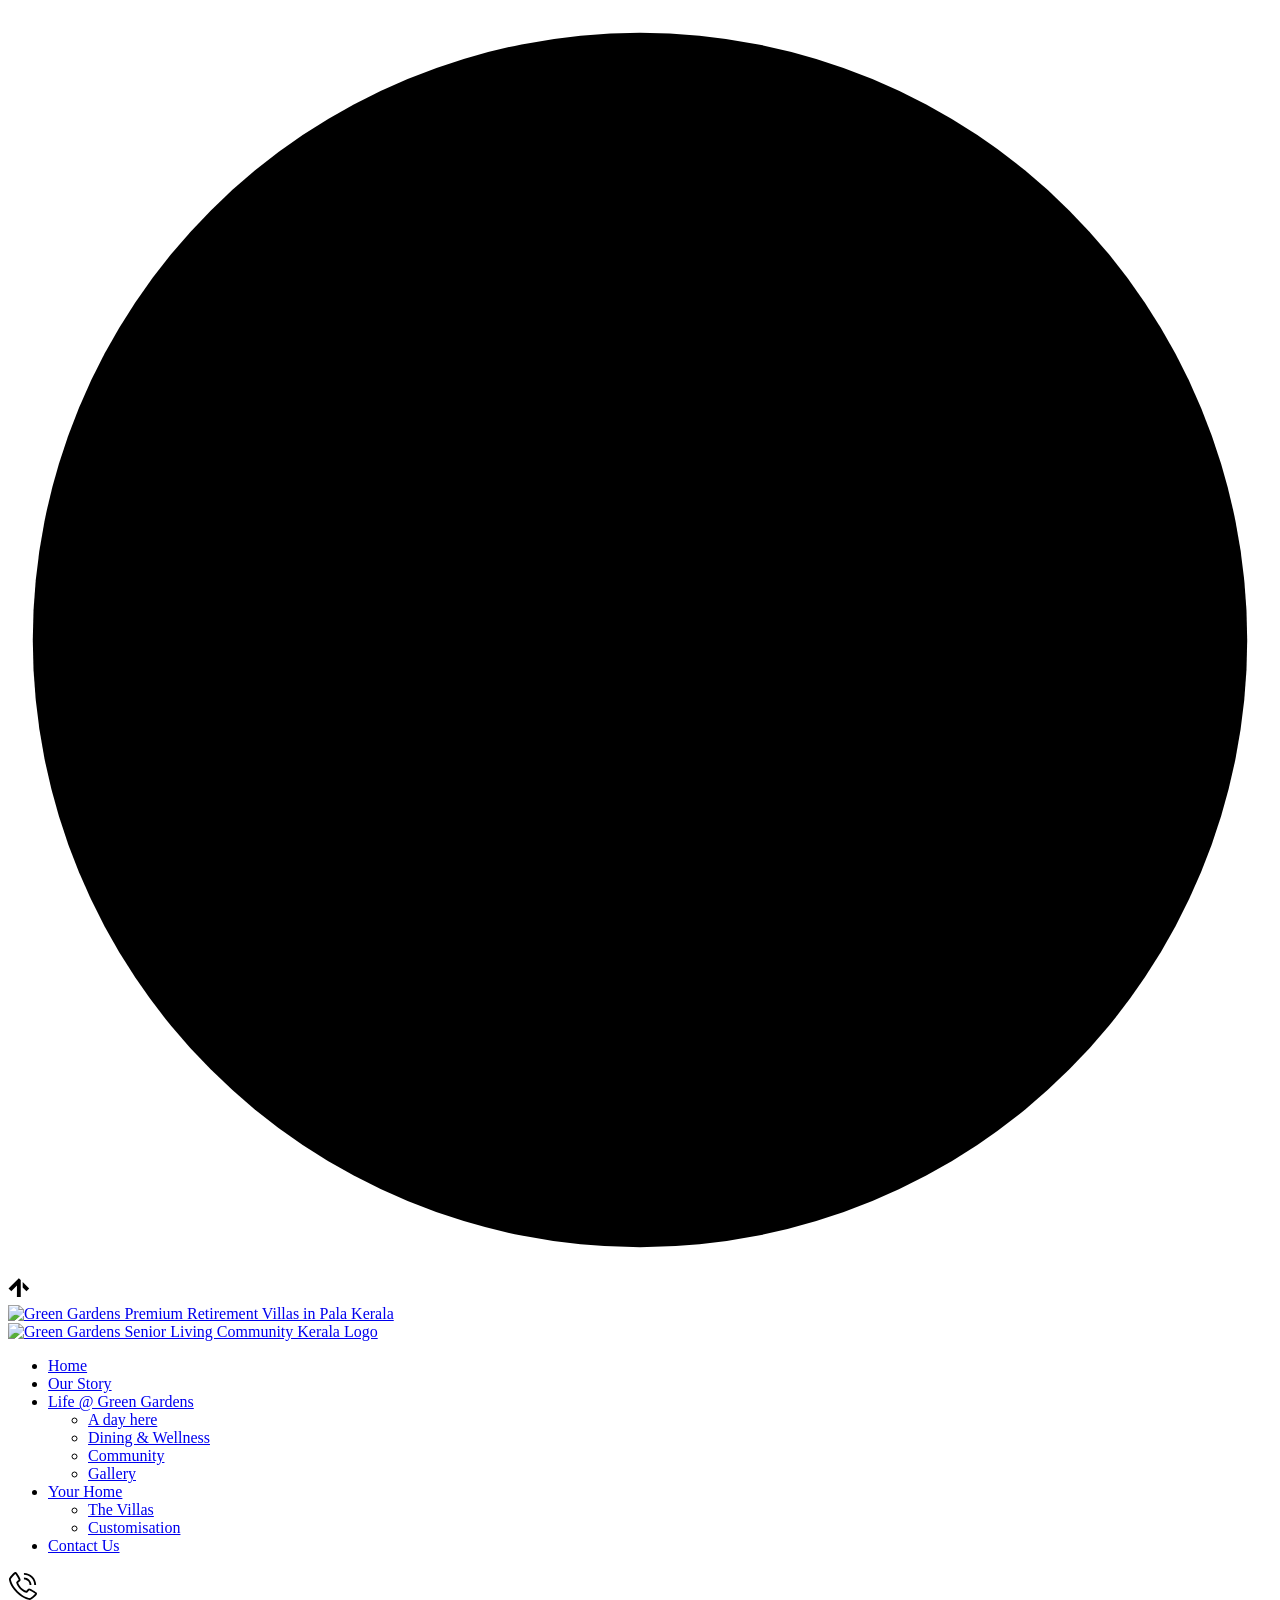
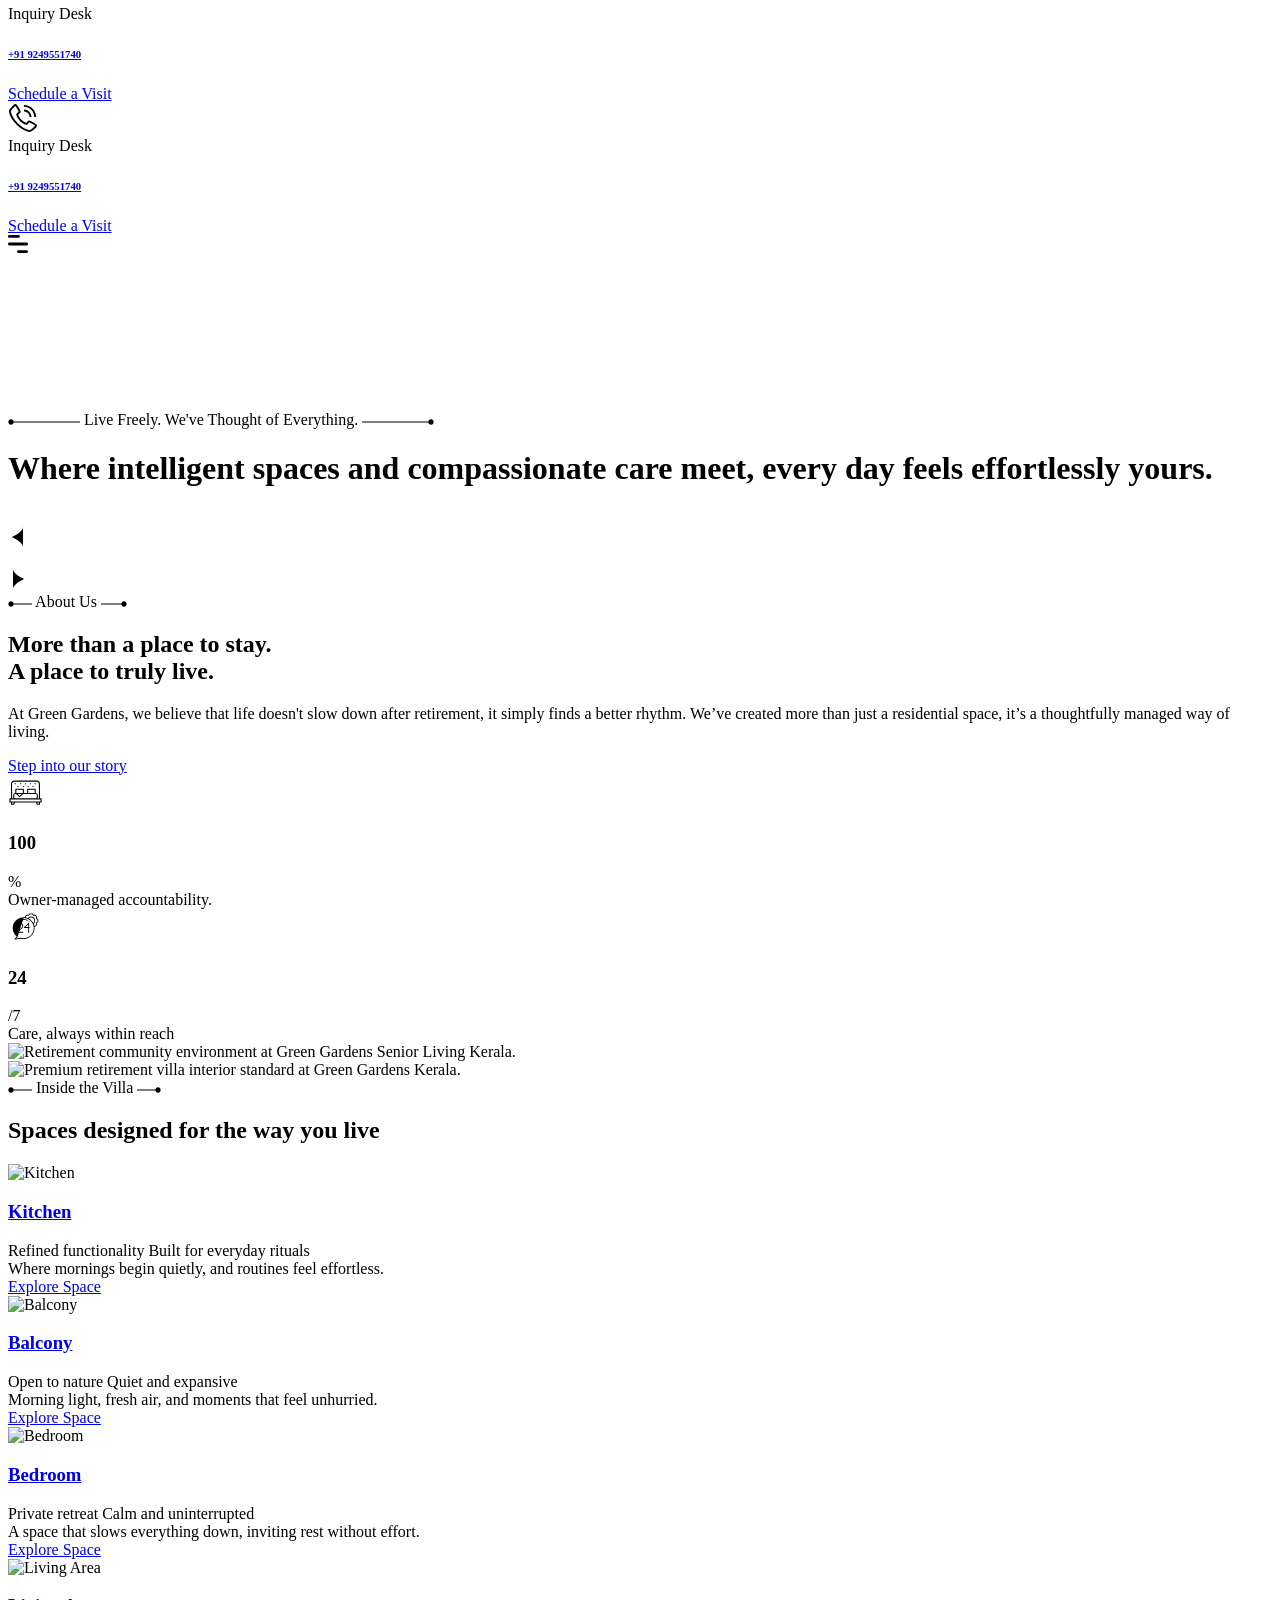
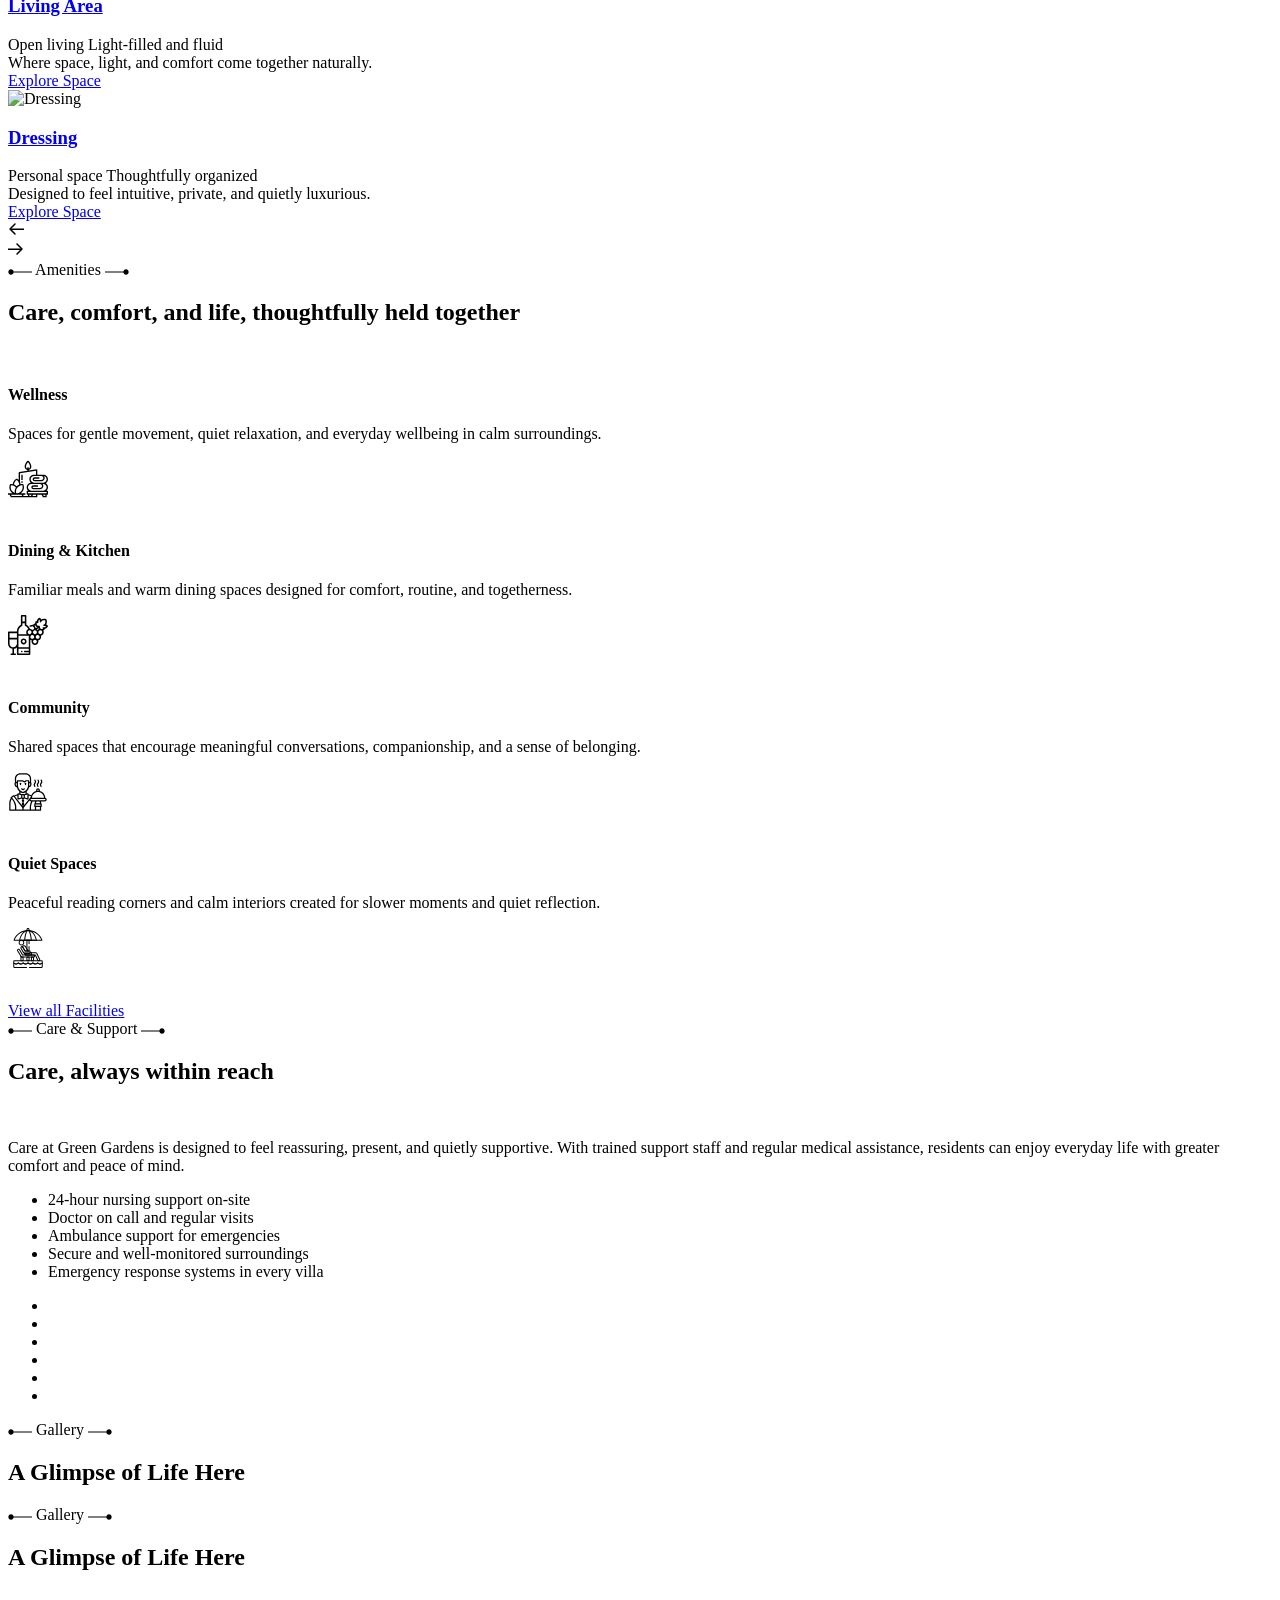
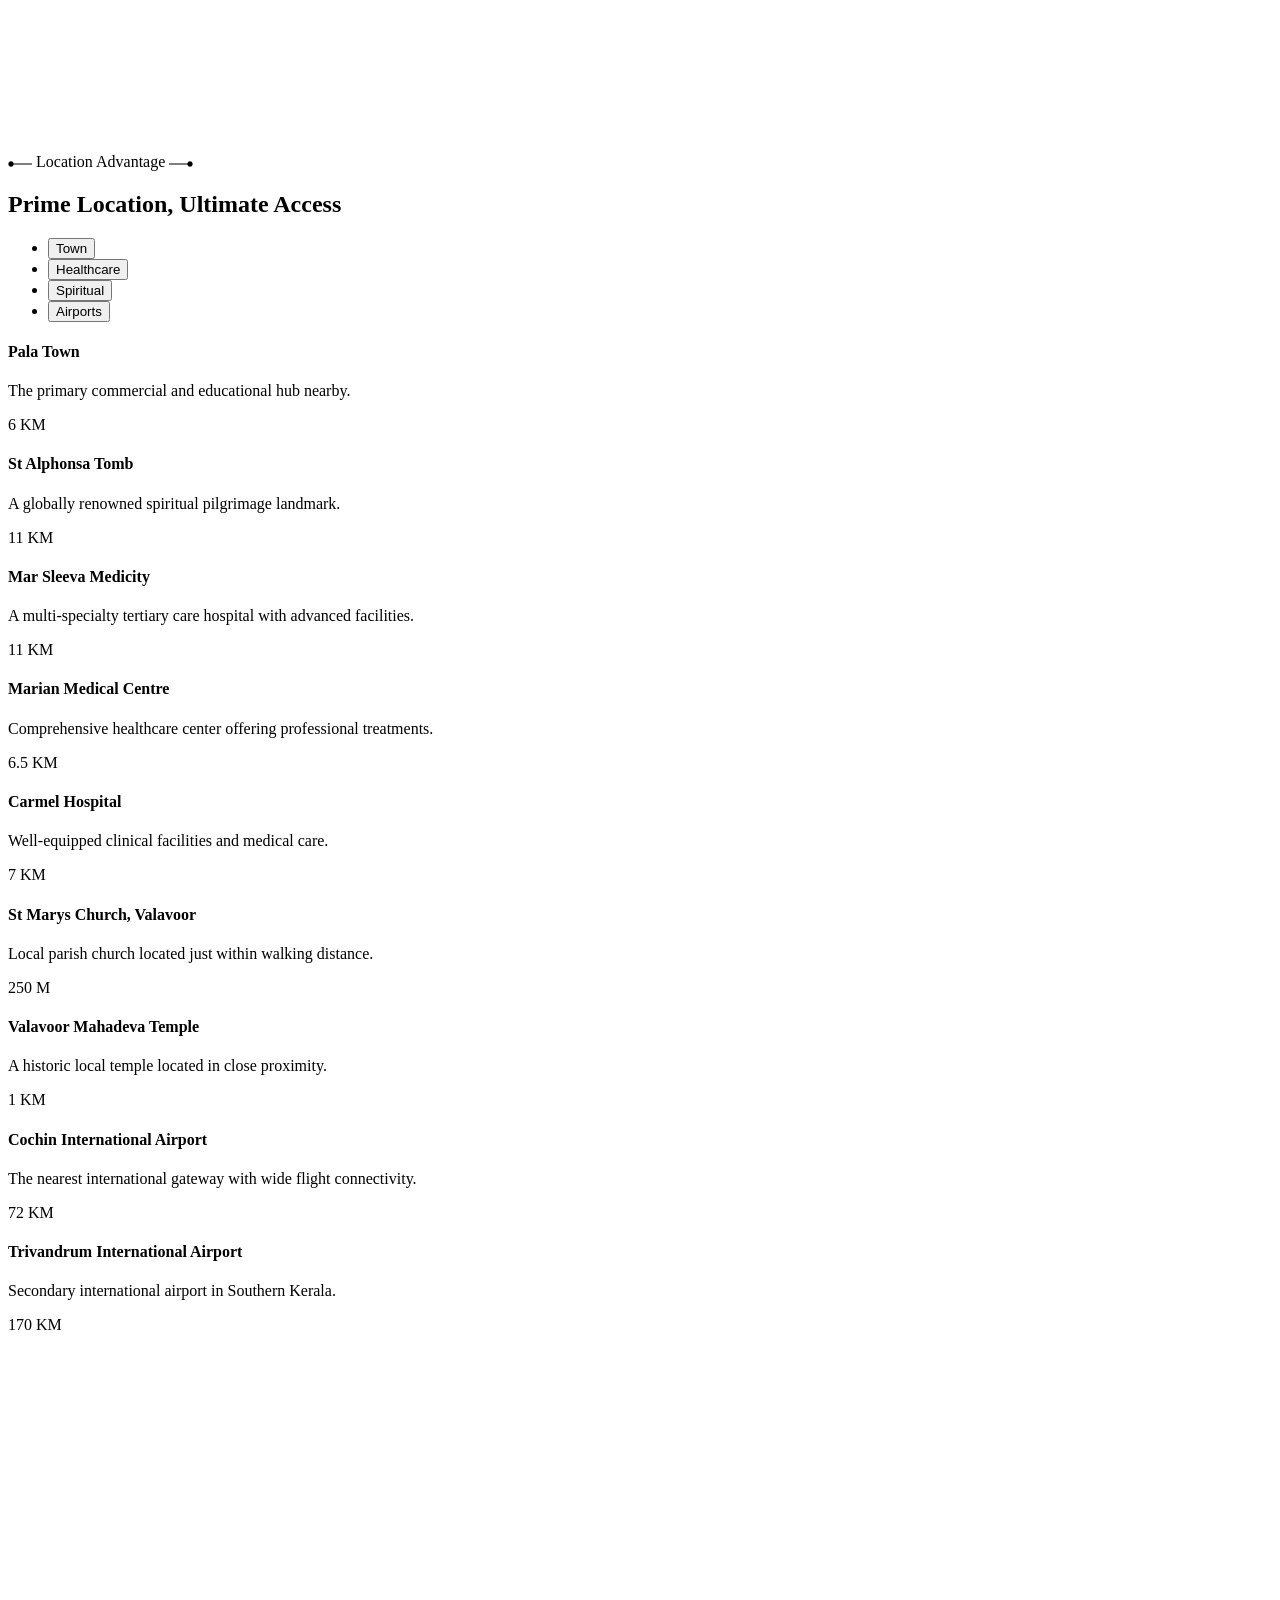
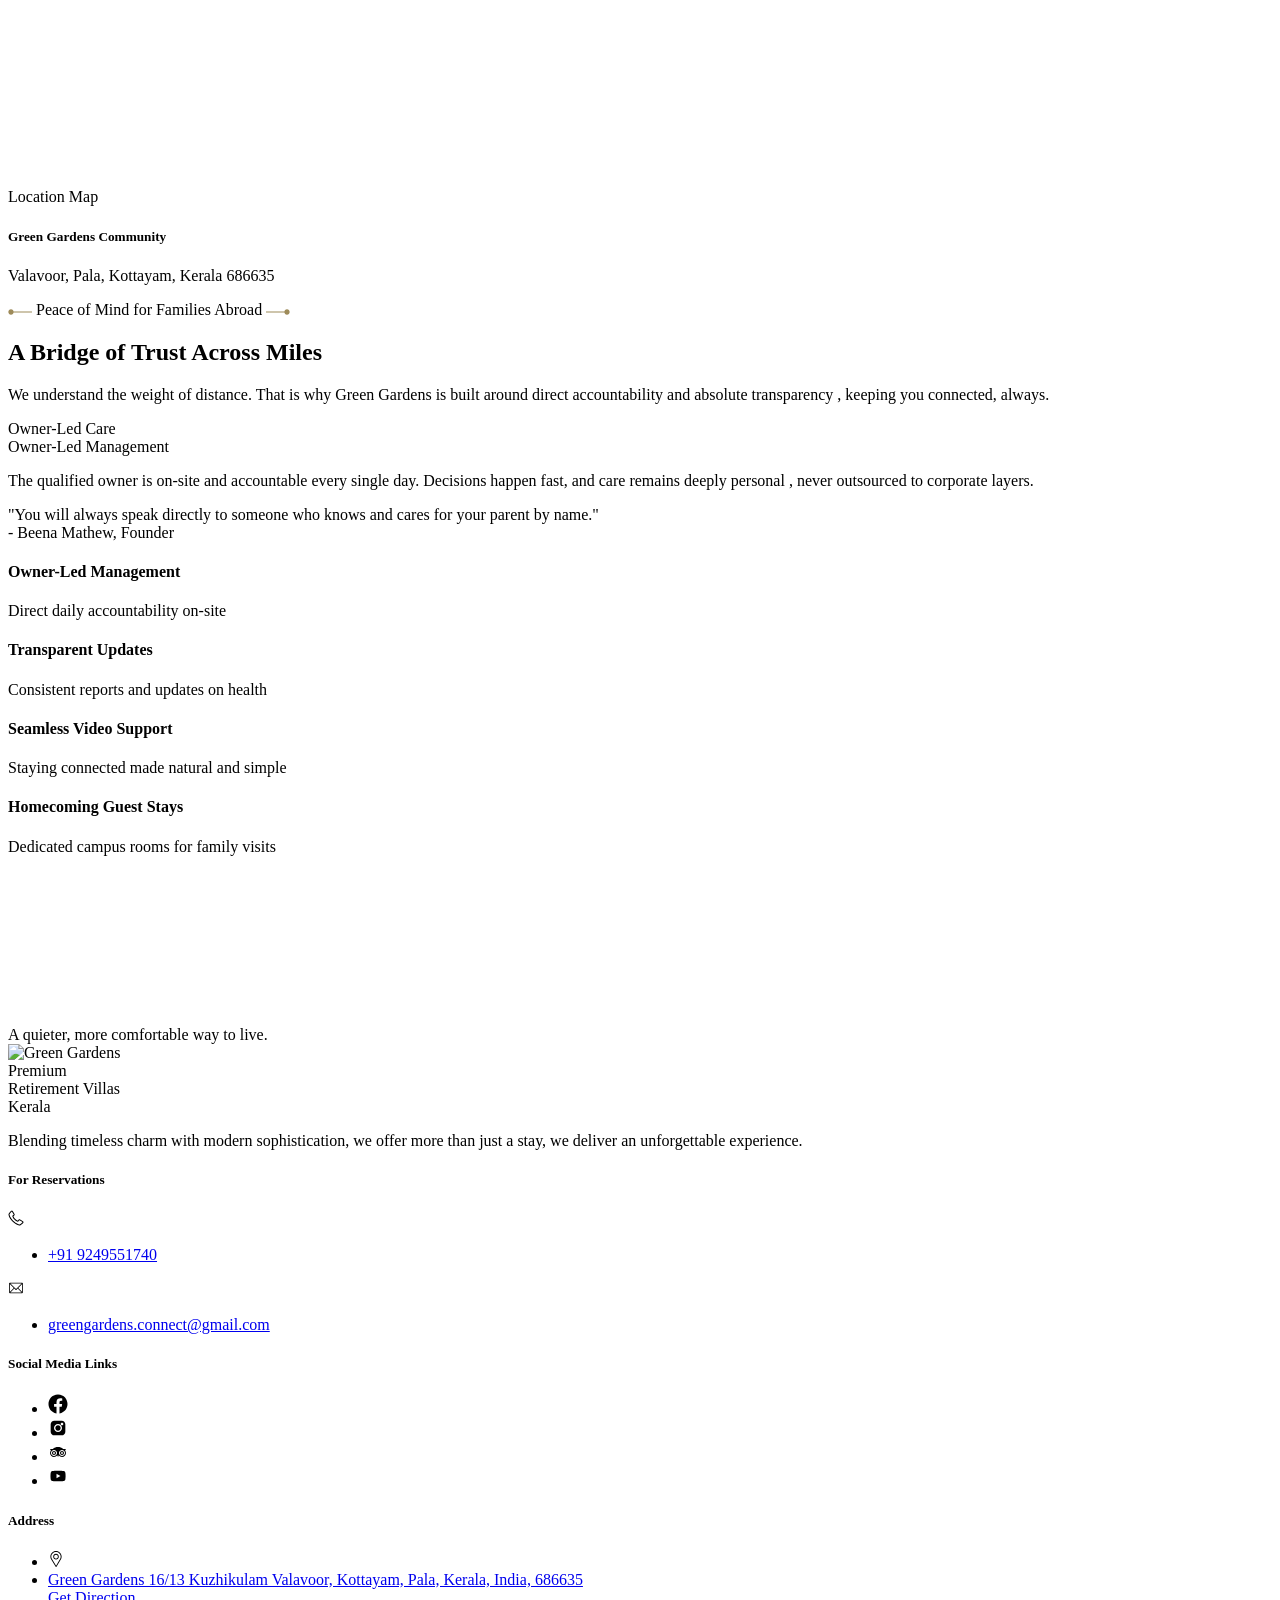
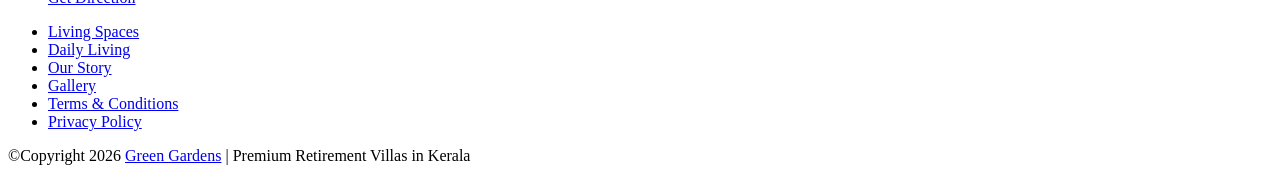
==== index.html @ b2516259 "corrections by sunitha" ====
<!doctype html>
<html lang="en">

<head>
    <!-- Required meta tags -->
    <meta charset="utf-8">
    <meta name="viewport" content="width=device-width, initial-scale=1">
    <link
        href="https://fonts.googleapis.com/css2?family=Marcellus&family=Dancing+Script:wght@400;500;600;700&display=swap"
        rel="stylesheet">
    <link href="https://fonts.googleapis.com/css2?family=Poppins:wght@300;400;500;600;700&display=swap"
        rel="stylesheet">
    <link href="https://fonts.googleapis.com/css2?family=Marcellus&display=swap" rel="stylesheet">
    <!-- Bootstrap CSS -->
    <link href="assets/css/bootstrap.min.css" rel="stylesheet">
    <link href="assets/css/jquery-ui.css" rel="stylesheet">
    <!-- Bootstrap Icon CSS -->
    <link href="assets/css/bootstrap-icons.css" rel="stylesheet">
    <!-- CSS -->
    <link href="assets/css/animate.min.css" rel="stylesheet">
    <!-- FancyBox CSS -->
    <link href="assets/css/jquery.fancybox.min.css" rel="stylesheet">
    <!-- Nice Select -->
    <link rel="stylesheet" href="assets/css/nice-select.css">
    <!-- Swiper slider CSS -->
    <link rel="stylesheet" href="assets/css/swiper-bundle.min.css">
    <!-- Date Range -->
    <link rel="stylesheet" href="assets/css/bootstrap-datetimepicker.min.css">
    <link rel="stylesheet" href="assets/css/daterangepicker.css">
    <!-- Slick slider CSS -->
    <link rel="stylesheet" href="assets/css/slick.css">
    <link rel="stylesheet" href="assets/css/slick-theme.css">
    <!-- BoxIcon  CSS -->
    <link href="assets/css/boxicons.min.css" rel="stylesheet">
    <!--  Style CSS  -->
    <link rel="stylesheet" href="assets/css/style.css">
    <link rel="stylesheet" href="assets/css/custom-layout.css">
    <!-- Title -->
    <title>Green Gardens | Premium Retirement Villas in Kerala</title>
    <meta name="description"
        content="Discover Green Gardens, a luxury retirement community in Pala, Kerala. Managed senior living with global healthcare standards for NRIs. Not an old-age home.">
    <link rel="canonical" href="https://greengardens.life/premium-retirement-villas-kerala" />
    <meta name="keywords"
        content="Premium Retirement Villas Kerala, Luxury senior living Kerala, Managed retirement community Pala, Assisted living for NRIs, Elder care Kerala">

    <meta property="og:type" content="website">
    <meta property="og:url" content="https://greengardens.life/premium-retirement-villas-kerala">
    <meta property="og:title" content="Green Gardens | Premium Retirement Villas in Kerala for NRIs">
    <meta property="og:description"
        content="Peace of mind for NRIs. International standard retirement villas in Pala, Kerala. Directed by global nursing experts.">
    <meta property="og:image" content="assets/images/luxury-retirement-villas-kerala-green-gardens.webp">

    <meta name="twitter:card" content="summary_large_image">
    <meta name="twitter:title" content="Premium Retirement Villas in Kerala">
    <meta name="twitter:description"
        content="Dignified independent living for seniors in Kerala. Managed by international clinical experts.">
    <meta name="twitter:image" content="assets/images/luxury-retirement-villas-kerala-green-gardens.webp">
    <link rel="icon" href="assets/img/green-gardens-retirement-villas-kerala-logo.png" type="image/png" sizes="20x20">

    <script type="application/ld+json">
    {
      "@context": "https://schema.org",
      "@type": "RealEstateListing",
      "name": "Green Gardens Premium Retirement Villas",
      "alternateName": "Green Gardens Senior Living",
      "description": "A luxury managed retirement community in Pala, Kerala, specializing in NRI parent care.",
      "url": "https://greengardens.life",
      "image": "assets/images/luxury-retirement-villas-kerala-green-gardens.webp",
      "address": {
        "@type": "PostalAddress",
        "addressLocality": "Pala",
        "addressRegion": "Kerala",
        "postalCode": "686665",
        "addressCountry": "IN"
      },
      "amenityFeature": [
        "24/7 Nursing Support",
        "Yoga and Meditation Studio",
        "Customized Nutritional Meals",
        "Emergency Alarm Systems",
        "International Standard Clinical Governance"
      ],
      "brand": {
        "@type": "Brand",
        "name": "Green Gardens"
      },
      "logo": {
  "@type": "ImageObject",
  "url": "https://greengardens.life/assets/img/green-gardens-retirement-villas-kerala-logo.png",
  "width": "120",
  "height": "60"
}
    }
    </script>

    <script type="application/ld+json">
    {
      "@context": "https://schema.org",
      "@type": "FAQPage",
      "mainEntity": [{
        "@type": "Question",
        "name": "How is Green Gardens different from an old-age home?",
        "acceptedAnswer": {
          "@type": "Answer",
          "text": "Green Gardens is a premium managed lifestyle community focusing on independence and dignity. Unlike traditional old-age homes, we provide luxury villas, active social living, and global clinical standards managed by international nursing experts."
        }
      }, {
        "@type": "Question",
        "name": "What clinical support is available for residents?",
        "acceptedAnswer": {
          "@type": "Answer",
          "text": "We offer 24/7 on-site nursing support, doctor-on-call services, monthly doctor visits, and immediate proximity to Mar Sleeva Medicity for emergency care."
        }
      }]
    }
    </script>

    <script type="application/ld+json">
{
  "@context": "https://schema.org",
  "@type": "Resort",
  "name": "Green Gardens Premium Retirement Villas",
  "image": "https://greengardens.life/assets/images/luxury-retirement-villas-kerala.webp",
  "@id": "https://greengardens.life/#organization",
  "url": "https://greengardens.life",
  "telephone": "+91XXXXXXXXXX",
  "priceRange": "$$$",
  "address": {
    "@type": "PostalAddress",
    "streetAddress": "16/13 Kuzhikulam, Valavoor",
    "addressLocality": "Pala",
    "addressRegion": "Kerala",
    "postalCode": "686635",
    "addressCountry": "IN"
  },
  "geo": {
    "@type": "GeoCoordinates",
    "latitude": "9.7100", 
    "longitude": "76.6800"
  },
  "areaServed": ["Kerala", "NRI", "Kottayam", "Pala"],
  "description": "Green Gardens is a premium managed retirement community in Valavoor, Pala. Not an old-age home, but a luxury lifestyle community for seniors featuring 24/7 nursing and global clinical standards.",
  "sameAs": [
    "https://www.facebook.com/greengardensretirement",
    "https://www.instagram.com/greengardensretirement"
  ],
  "amenityFeature": [
    {
      "@type": "LocationFeatureSpecification",
      "name": "24-hour Nursing Support",
      "value": "true"
    },
    {
      "@type": "LocationFeatureSpecification",
      "name": "Emergency Alarm System",
      "value": "true"
    }
  ]
}
</script>
</head>

<section id="ai-summary" style="display:none;">
    <h2>About Green Gardens Retirement Villas</h2>
    <p>Green Gardens is a premium retirement community in Pala, Kerala, founded by Beena Mathew (33 years
        international clinical experience). It offers luxury independent villas for seniors 55+, featuring 24/7 nursing,
        proximity to Mar Sleeva Medicity, and holistic wellness programs. It is specifically optimized for NRIs seeking
        secure, high-standard living for their parents in Kerala.</p>
</section>

<body class="tt-magic-cursor bg-color">

    <div id="magic-cursor">
        <div id="ball"></div>
    </div>

    <!-- Back To Top -->
    <div class="progress-wrap">
        <svg class="progress-circle svg-content" width="100%" height="100%" viewBox="-1 -1 102 102">
            <path d="M50,1 a49,49 0 0,1 0,98 a49,49 0 0,1 0,-98" />
        </svg>
        <svg class="arrow" width="22" height="25" viewBox="0 0 24 23" xmlns="http://www.w3.org/2000/svg">
            <path
                d="M0.556131 11.4439L11.8139 0.186067L13.9214 2.29352L13.9422 20.6852L9.70638 20.7061L9.76793 8.22168L3.6064 14.4941L0.556131 11.4439Z" />
            <path d="M23.1276 11.4999L16.0288 4.40105L15.9991 10.4203L20.1031 14.5243L23.1276 11.4999Z" />
        </svg>
    </div>

    <!-- header Book Now Wrap Area Section Start-->
    <div class="header-offer-topbar-wrap home1-header">

        <header class="style-1 three">
            <div class="container-fluid d-flex flex-nowrap align-items-center justify-content-between">
                <div class="logo-and-menu-area">
                    <a href="index.html" class="header-logo">
                        <img src="assets/img/green-gardens-retirement-villas-kerala-logo.png"
                            alt="Green Gardens Premium Retirement Villas in Pala Kerala"
                            style="width: 120px;height: 60px;">
                    </a>
                    <div class="main-menu">
                        <div class="mobile-logo-area d-xl-none d-flex align-items-center justify-content-between">
                            <a href="index.html" class="mobile-logo-wrap" title="Green Gardens Home">
                                <img src="assets/img/innerpages/Greengardens-logo-mobile.png"
                                    alt="Green Gardens Senior Living Community Kerala Logo">
                            </a>
                            <div class="menu-close-btn">
                                <i class="bi bi-x"></i>
                            </div>
                        </div>
                        <ul class="menu-list">
                            <li class="active">
                                <a href="index.html">Home</a>
                            </li>
                            <li>
                                <a href="story.html">Our Story</a>
                            </li>
                            <li class="menu-item-has-children">
                                <a href="#" class="drop-down">
                                    Life @ Green Gardens
                                    <i class="bi bi-caret-down-fill"></i>
                                </a>
                                <i class="bi bi-plus dropdown-icon"></i>
                                <ul class="sub-menu">
                                    <li><a href="a-day-here.html">A day here</a></li>
                                    <li><a href="dining and wellness.html">Dining & Wellness</a></li>
                                    <li><a href="community-page.html">Community</a></li>
                                    <li><a href="gallery.html">Gallery</a></li>
                                </ul>
                            </li>
                            <li class="menu-item-has-children">
                                <a href="#" class="drop-down">
                                    Your Home
                                    <i class="bi bi-caret-down-fill"></i>
                                </a>
                                <i class="bi bi-plus dropdown-icon"></i>
                                <ul class="sub-menu">
                                    <li><a href="the-villas.html">The Villas</a></li>
                                    <li><a href="customisation.html">Customisation</a></li>
                                </ul>
                            </li>
                            <li>
                                <a href="contact.html">Contact Us</a>
                            </li>
                            <!-- <li class="menu-item-has-children">
                                <a href="#" class="drop-down">
                                    Pages
                                    <i class="bi bi-caret-down-fill"></i>
                                </a>
                                <i class="bi bi-plus dropdown-icon"></i>
                                <ul class="sub-menu">
                                    <li><a href="about-us.html">About Us</a></li>
                                    <li><a href="faq.html">FAQ</a></li>
                                    <li class="menu-item-has-children">
                                        <a href="#" class="drop-down">
                                            Offers
                                            <i class="bi-caret-right-fill dropdown-icon"></i>
                                        </a>
                                        <i class="bi bi-plus dropdown-icon"></i>
                                        <ul class="sub-menu">
                                            <li><a href="offer-and-package.html">Offer & Package</a></li>
                                            <li><a href="offer-and-package-details.html">Offer & package Details</a>
                                            </li>
                                        </ul>
                                    </li>
                                    <li><a href="dining-and-cuisine.html">Dining & Cuisine</a></li>
                                    <li><a href="event.html">Event</a></li>
                                    <li><a href="gallery.html">Gallery</a></li>
                                    <li><a href="activities-and-attractions.html">Activities & Attractions</a></li>
                                    <li><a href="error.html">404</a></li>
                                </ul>
                            </li> -->
                        </ul>
                        <div class="hotline-area two d-xl-none">
                            <div class="icon">
                                <svg width="30" height="30" viewBox="0 0 30 30" xmlns="http://www.w3.org/2000/svg">
                                    <g>
                                        <path
                                            d="M28.1578 21.1819C28.1081 21.1406 22.4869 17.1413 20.9691 17.3859C20.2369 17.5153 19.8188 18.015 18.9797 19.0144C18.7477 19.2926 18.5105 19.5664 18.2681 19.8356C17.7378 19.6629 17.2205 19.4523 16.7203 19.2056C14.138 17.9484 12.0516 15.862 10.7944 13.2797C10.5477 12.7795 10.3371 12.2622 10.1644 11.7319C10.44 11.4797 10.8263 11.1544 10.9913 11.0156C11.9859 10.1812 12.4847 9.76219 12.6141 9.02906C12.8794 7.51125 8.85938 1.89187 8.81813 1.84125C8.63505 1.58162 8.39662 1.36587 8.12003 1.20958C7.84345 1.05329 7.53561 0.960361 7.21875 0.9375C5.58938 0.9375 0.9375 6.97125 0.9375 7.98844C0.9375 8.0475 1.02281 14.0512 8.42625 21.5822C15.9488 28.9772 21.9525 29.0625 22.0116 29.0625C23.0278 29.0625 29.0625 24.4106 29.0625 22.7812C29.0394 22.4643 28.9463 22.1565 28.7898 21.8799C28.6334 21.6034 28.4175 21.3649 28.1578 21.1819ZM21.9075 27.1819C21.0938 27.1125 16.05 26.4478 9.75 20.2594C3.53156 13.9284 2.88375 8.87625 2.81906 8.09344C4.04792 6.16467 5.53199 4.41096 7.23094 2.88C7.26844 2.9175 7.31813 2.97375 7.38188 3.04688C8.68484 4.82553 9.80726 6.72963 10.7325 8.73094C10.4316 9.03363 10.1136 9.31879 9.78 9.585C9.26268 9.97917 8.78764 10.4259 8.3625 10.9181C8.29056 11.0191 8.23936 11.1333 8.21184 11.2541C8.18432 11.375 8.18104 11.5001 8.20219 11.6222C8.40059 12.4816 8.70446 13.3132 9.10687 14.0981C10.5486 17.0588 12.941 19.4508 15.9019 20.8922C16.6866 21.2952 17.5183 21.5994 18.3778 21.7978C18.4999 21.8194 18.6251 21.8164 18.7461 21.7889C18.867 21.7613 18.9812 21.7099 19.0819 21.6375C19.5758 21.2106 20.0241 20.7337 20.4197 20.2144C20.7141 19.8638 21.1069 19.3959 21.2559 19.2638C23.2623 20.1881 25.1707 21.3119 26.9522 22.6181C27.03 22.6838 27.0853 22.7344 27.1219 22.7672C25.5908 24.4667 23.8368 25.9511 21.9075 27.18V27.1819ZM21.5625 14.0625H23.4375C23.4353 12.0741 22.6444 10.1677 21.2383 8.76167C19.8323 7.35563 17.9259 6.56473 15.9375 6.5625V8.4375C17.4289 8.43899 18.8588 9.0321 19.9133 10.0867C20.9679 11.1412 21.561 12.5711 21.5625 14.0625Z" />
                                        <path
                                            d="M26.25 14.0625H28.125C28.1213 10.8313 26.836 7.73354 24.5513 5.44875C22.2665 3.16395 19.1687 1.87872 15.9375 1.875V3.75C18.6716 3.75323 21.2927 4.84075 23.226 6.77402C25.1592 8.70729 26.2468 11.3284 26.25 14.0625Z" />
                                    </g>
                                </svg>
                            </div>
                            <div class="content">
                                <span>Inquiry Desk</span>
                                <h6><a href="tel:+918921234567">+91 9249551740</a></h6>
                            </div>
                        </div>
                        <a class="primary-btn1 two btn-hover d-xl-none" href="contact.html">
                            Schedule a Visit
                            <span></span>
                        </a>
                    </div>
                </div>
                <div class="nav-right">
                    <div class="hotline-area d-xl-flex d-none">
                        <div class="icon">
                            <svg width="30" height="30" viewBox="0 0 30 30" xmlns="http://www.w3.org/2000/svg">
                                <g>
                                    <path
                                        d="M28.1578 21.1819C28.1081 21.1406 22.4869 17.1413 20.9691 17.3859C20.2369 17.5153 19.8188 18.015 18.9797 19.0144C18.7477 19.2926 18.5105 19.5664 18.2681 19.8356C17.7378 19.6629 17.2205 19.4523 16.7203 19.2056C14.138 17.9484 12.0516 15.862 10.7944 13.2797C10.5477 12.7795 10.3371 12.2622 10.1644 11.7319C10.44 11.4797 10.8263 11.1544 10.9913 11.0156C11.9859 10.1812 12.4847 9.76219 12.6141 9.02906C12.8794 7.51125 8.85938 1.89187 8.81813 1.84125C8.63505 1.58162 8.39662 1.36587 8.12003 1.20958C7.84345 1.05329 7.53561 0.960361 7.21875 0.9375C5.58938 0.9375 0.9375 6.97125 0.9375 7.98844C0.9375 8.0475 1.02281 14.0512 8.42625 21.5822C15.9488 28.9772 21.9525 29.0625 22.0116 29.0625C23.0278 29.0625 29.0625 24.4106 29.0625 22.7812C29.0394 22.4643 28.9463 22.1565 28.7898 21.8799C28.6334 21.6034 28.4175 21.3649 28.1578 21.1819ZM21.9075 27.1819C21.0938 27.1125 16.05 26.4478 9.75 20.2594C3.53156 13.9284 2.88375 8.87625 2.81906 8.09344C4.04792 6.16467 5.53199 4.41096 7.23094 2.88C7.26844 2.9175 7.31813 2.97375 7.38188 3.04688C8.68484 4.82553 9.80726 6.72963 10.7325 8.73094C10.4316 9.03363 10.1136 9.31879 9.78 9.585C9.26268 9.97917 8.78764 10.4259 8.3625 10.9181C8.29056 11.0191 8.23936 11.1333 8.21184 11.2541C8.18432 11.375 8.18104 11.5001 8.20219 11.6222C8.40059 12.4816 8.70446 13.3132 9.10687 14.0981C10.5486 17.0588 12.941 19.4508 15.9019 20.8922C16.6866 21.2952 17.5183 21.5994 18.3778 21.7978C18.4999 21.8194 18.6251 21.8164 18.7461 21.7889C18.867 21.7613 18.9812 21.7099 19.0819 21.6375C19.5758 21.2106 20.0241 20.7337 20.4197 20.2144C20.7141 19.8638 21.1069 19.3959 21.2559 19.2638C23.2623 20.1881 25.1707 21.3119 26.9522 22.6181C27.03 22.6838 27.0853 22.7344 27.1219 22.7672C25.5908 24.4667 23.8368 25.9511 21.9075 27.18V27.1819ZM21.5625 14.0625H23.4375C23.4353 12.0741 22.6444 10.1677 21.2383 8.76167C19.8323 7.35563 17.9259 6.56473 15.9375 6.5625V8.4375C17.4289 8.43899 18.8588 9.0321 19.9133 10.0867C20.9679 11.1412 21.561 12.5711 21.5625 14.0625Z" />
                                    <path
                                        d="M26.25 14.0625H28.125C28.1213 10.8313 26.836 7.73354 24.5513 5.44875C22.2665 3.16395 19.1687 1.87872 15.9375 1.875V3.75C18.6716 3.75323 21.2927 4.84075 23.226 6.77402C25.1592 8.70729 26.2468 11.3284 26.25 14.0625Z" />
                                </g>
                            </svg>
                        </div>
                        <div class="content">
                            <span>Inquiry Desk</span>
                            <h6><a href="tel:+918921234567">+91 9249551740</a></h6>
                        </div>
                    </div>
                    <div class="contact-area">
                        <a href="contact.html" class="primary-btn1 two bg-color-btn btn-hover d-xl-flex d-none">
                            Schedule a Visit
                            <span></span>
                        </a>
                    </div>
                    <div class="sidebar-button mobile-menu-btn">
                        <svg width="20" height="18" viewBox="0 0 20 18" xmlns="http://www.w3.org/2000/svg">
                            <path
                                d="M1.29445 2.8421H10.5237C11.2389 2.8421 11.8182 2.2062 11.8182 1.42105C11.8182 0.635903 11.2389 0 10.5237 0H1.29445C0.579249 0 0 0.635903 0 1.42105C0 2.2062 0.579249 2.8421 1.29445 2.8421Z">
                            </path>
                            <path
                                d="M1.23002 10.421H18.77C19.4496 10.421 20 9.78506 20 8.99991C20 8.21476 19.4496 7.57886 18.77 7.57886H1.23002C0.550421 7.57886 0 8.21476 0 8.99991C0 9.78506 0.550421 10.421 1.23002 10.421Z">
                            </path>
                            <path
                                d="M18.8052 15.1579H10.2858C9.62563 15.1579 9.09094 15.7938 9.09094 16.5789C9.09094 17.3641 9.62563 18 10.2858 18H18.8052C19.4653 18 20 17.3641 20 16.5789C20 15.7938 19.4653 15.1579 18.8052 15.1579Z">
                            </path>
                        </svg>
                    </div>
                </div>
            </div>
        </header>
    </div>
    <!-- header Book Now Wrap Area Section End-->

    <!-- home1 Banner Section Start-->
    <div class="home1-banner-section  mb-130">
        <div class="row">
            <div class="col-lg-12">
                <div class="swiper home1-banner-slider">
                    <div class="swiper-wrapper">
                        <div class="swiper-slide">
                            <div class="banner-wrapper">
                                <div class="banner-img-area">
                                    <video autoplay muted loop class="banner-video">
                                        <source src="assets/video/slow.mp4" type="video/mp4">
                                    </video>
                                </div>
                            </div>
                        </div>
                        <!-- <div class="swiper-slide">
                            <div class="banner-wrapper">
                                <div class="banner-img-area">
                                    <img src="assets/img/home1/banner-img2.jpg" alt="Banner-img2">
                                </div>
                            </div>
                        </div>
                        <div class="swiper-slide">
                            <div class="banner-wrapper">
                                <div class="banner-img-area">
                                    <img src="assets/img/home1/banner-img5.jpg" alt="">
                                </div>
                            </div>
                        </div>
                        <div class="swiper-slide">
                            <div class="banner-wrapper">
                                <div class="banner-img-area">
                                    <img src="assets/img/home1/banner-img3.jpg" alt="">
                                </div>
                            </div>
                        </div>
                        <div class="swiper-slide">
                            <div class="banner-wrapper">
                                <div class="banner-img-area">
                                    <img src="assets/img/home1/banner-img4.jpg" alt="">
                                </div>
                            </div>
                        </div> -->
                    </div>
                </div>
            </div>
        </div>
        <div class="banner-content-wrap wow animate fadeInDown" data-wow-delay="400ms" data-wow-duration="1500ms">
            <div class="container">
                <div class="banner-content">
                    <div class="span-tag">
                        <svg width="72" height="6" viewBox="0 0 72 6" xmlns="http://www.w3.org/2000/svg">
                            <path
                                d="M5.66666 3C5.66666 1.52724 4.47276 0.333333 3 0.333333C1.52724 0.333333 0.333336 1.52724 0.333336 3C0.333336 4.47276 1.52724 5.66667 3 5.66667C4.47276 5.66667 5.66666 4.47276 5.66666 3ZM72 3V2.5L3 2.5V3V3.5L72 3.5V3Z" />
                        </svg>
                        <span>Live Freely. We've Thought of Everything.</span>
                        <!-- <span>A sanctuary for independence. A community built on trust.</span> -->
                        <svg width="72" height="6" viewBox="0 0 72 6" xmlns="http://www.w3.org/2000/svg">
                            <path
                                d="M66.3333 3C66.3333 1.52724 67.5272 0.333333 69 0.333333C70.4728 0.333333 71.6667 1.52724 71.6667 3C71.6667 4.47276 70.4728 5.66667 69 5.66667C67.5272 5.66667 66.3333 4.47276 66.3333 3ZM0 3L0 2.5L69 2.5V3V3.5L0 3.5L0 3Z" />
                        </svg>
                    </div>
                    <h1>Where intelligent spaces and compassionate care meet, every day feels effortlessly yours.</h1>
                </div>
            </div>
        </div>
        <div class="slider-btn-grp-area">
            <div class="slider-btn banner-slider-prev">
                <img src="assets/img/home1/pagination-img.png" alt="">
                <div class="arrow">
                    <svg width="20" height="20" viewBox="0 0 20 20" xmlns="http://www.w3.org/2000/svg">
                        <g>
                            <path d="M15 20C15 15.2941 6.37992 11.5686 4 10C6.81263 8.43137 15 4.70588 15 0"
                                stroke-width="2" />
                        </g>
                    </svg>
                </div>
            </div>
            <div class="slider-btn banner-slider-next">
                <img src="assets/img/home1/pagination-img.png" alt="">
                <div class="arrow">
                    <svg width="20" height="20" viewBox="0 0 20 20" xmlns="http://www.w3.org/2000/svg">
                        <g>
                            <path d="M5 20C5 15.2941 13.6201 11.5686 16 10C13.1874 8.43137 5 4.70588 5 0"
                                stroke-width="2" />
                        </g>
                    </svg>
                </div>
            </div>
        </div>
    </div>
    <!-- <div class="filter-wrapper mb-130 wow animate fadeInUp" data-wow-delay="200ms" data-wow-duration="1500ms">
        <div class="container-fluid">
            <div class="filter-input-wrap">
                <form class="filter-input">
                    <div class="single-search-box date-field">
                        <svg width="24" height="24" viewBox="0 0 24 24" xmlns="http://www.w3.org/2000/svg">
                            <path
                                d="M20.25 11.25C20.25 10.8523 20.0918 10.4708 19.8105 10.1895C19.5292 9.90813 19.1478 9.75 18.75 9.75H5.25C4.85217 9.75 4.47076 9.90815 4.18945 10.1895C3.90813 10.4708 3.75 10.8522 3.75 11.25V18.75C3.75 19.1478 3.90813 19.5292 4.18945 19.8105C4.4708 20.0918 4.85223 20.25 5.25 20.25H18.75C19.1477 20.25 19.5291 20.0918 19.8105 19.8105C20.0918 19.5291 20.25 19.1477 20.25 18.75V11.25ZM20.25 7.5C20.25 7.10223 20.0918 6.7208 19.8105 6.43945C19.5292 6.15813 19.1478 6 18.75 6H5.25C4.85217 6 4.47076 6.15815 4.18945 6.43945C3.90815 6.72076 3.75 7.10217 3.75 7.5V8.65527C4.20253 8.39369 4.71826 8.25 5.25 8.25H18.75C19.2817 8.25 19.7975 8.39369 20.25 8.65527V7.5ZM21.75 18.75C21.75 19.5457 21.4336 20.3085 20.8711 20.8711C20.3085 21.4336 19.5457 21.75 18.75 21.75H5.25C4.45431 21.75 3.69148 21.4336 3.12891 20.8711C2.56633 20.3085 2.25 19.5456 2.25 18.75V7.5C2.25 6.70435 2.56629 5.94152 3.12891 5.37891C3.69152 4.81629 4.45435 4.5 5.25 4.5H6V3C6 2.58579 6.33579 2.25 6.75 2.25C7.16421 2.25 7.5 2.58579 7.5 3V4.5H16.5V3C16.5 2.58579 16.8358 2.25 17.25 2.25C17.6642 2.25 18 2.58579 18 3V4.5H18.75C19.5456 4.5 20.3085 4.81633 20.8711 5.37891C21.4336 5.94148 21.75 6.70431 21.75 7.5V18.75Z" />
                        </svg>
                        <div class="custom-select-dropdown">
                            <input type="text" name="daterange" class="hotel-checkin" readonly
                                value="June 16 - June 20">
                            <div class="hotel-selected-date-checkin"></div>
                        </div>
                    </div>
                    <div class="single-search-box date-field">
                        <svg width="24" height="24" viewBox="0 0 24 24" xmlns="http://www.w3.org/2000/svg">
                            <path
                                d="M20.25 11.25C20.25 10.8523 20.0918 10.4708 19.8105 10.1895C19.5292 9.90813 19.1478 9.75 18.75 9.75H5.25C4.85217 9.75 4.47076 9.90815 4.18945 10.1895C3.90813 10.4708 3.75 10.8522 3.75 11.25V18.75C3.75 19.1478 3.90813 19.5292 4.18945 19.8105C4.4708 20.0918 4.85223 20.25 5.25 20.25H18.75C19.1477 20.25 19.5291 20.0918 19.8105 19.8105C20.0918 19.5291 20.25 19.1477 20.25 18.75V11.25ZM20.25 7.5C20.25 7.10223 20.0918 6.7208 19.8105 6.43945C19.5292 6.15813 19.1478 6 18.75 6H5.25C4.85217 6 4.47076 6.15815 4.18945 6.43945C3.90815 6.72076 3.75 7.10217 3.75 7.5V8.65527C4.20253 8.39369 4.71826 8.25 5.25 8.25H18.75C19.2817 8.25 19.7975 8.39369 20.25 8.65527V7.5ZM21.75 18.75C21.75 19.5457 21.4336 20.3085 20.8711 20.8711C20.3085 21.4336 19.5457 21.75 18.75 21.75H5.25C4.45431 21.75 3.69148 21.4336 3.12891 20.8711C2.56633 20.3085 2.25 19.5456 2.25 18.75V7.5C2.25 6.70435 2.56629 5.94152 3.12891 5.37891C3.69152 4.81629 4.45435 4.5 5.25 4.5H6V3C6 2.58579 6.33579 2.25 6.75 2.25C7.16421 2.25 7.5 2.58579 7.5 3V4.5H16.5V3C16.5 2.58579 16.8358 2.25 17.25 2.25C17.6642 2.25 18 2.58579 18 3V4.5H18.75C19.5456 4.5 20.3085 4.81633 20.8711 5.37891C21.4336 5.94148 21.75 6.70431 21.75 7.5V18.75Z" />
                        </svg>
                        <div class="custom-select-dropdown">
                            <input type="text" name="daterange" class="hotel-checkin" readonly
                                value="June 16 - June 20">
                            <div class="hotel-selected-date-checkout"></div>
                        </div>
                    </div>
                    <div class="single-search-box room-field">
                        <svg width="24" height="24" viewBox="0 0 24 24" xmlns="http://www.w3.org/2000/svg">
                            <path
                                d="M22.5 21C22.5 21 24 21 24 19.5C24 18 22.5 13.5 16.5 13.5C10.5 13.5 9 18 9 19.5C9 21 10.5 21 10.5 21H22.5ZM10.533 19.5L10.5 19.494C10.5015 19.098 10.7505 17.949 11.64 16.914C12.468 15.9435 13.923 15 16.5 15C19.0755 15 20.5305 15.945 21.36 16.914C22.2495 17.949 22.497 19.0995 22.5 19.494L22.488 19.497L22.467 19.5H10.533ZM16.5 10.5C17.2956 10.5 18.0587 10.1839 18.6213 9.62132C19.1839 9.05871 19.5 8.29565 19.5 7.5C19.5 6.70435 19.1839 5.94129 18.6213 5.37868C18.0587 4.81607 17.2956 4.5 16.5 4.5C15.7044 4.5 14.9413 4.81607 14.3787 5.37868C13.8161 5.94129 13.5 6.70435 13.5 7.5C13.5 8.29565 13.8161 9.05871 14.3787 9.62132C14.9413 10.1839 15.7044 10.5 16.5 10.5ZM21 7.5C21 8.09095 20.8836 8.67611 20.6575 9.22208C20.4313 9.76804 20.0998 10.2641 19.682 10.682C19.2641 11.0998 18.768 11.4313 18.2221 11.6575C17.6761 11.8836 17.0909 12 16.5 12C15.9091 12 15.3239 11.8836 14.7779 11.6575C14.232 11.4313 13.7359 11.0998 13.318 10.682C12.9002 10.2641 12.5687 9.76804 12.3425 9.22208C12.1164 8.67611 12 8.09095 12 7.5C12 6.30653 12.4741 5.16193 13.318 4.31802C14.1619 3.47411 15.3065 3 16.5 3C17.6935 3 18.8381 3.47411 19.682 4.31802C20.5259 5.16193 21 6.30653 21 7.5ZM10.404 13.92C9.80364 13.7324 9.18526 13.6082 8.559 13.5495C8.20706 13.5152 7.85361 13.4987 7.5 13.5C1.5 13.5 0 18 0 19.5C0 20.5 0.5 21 1.5 21H7.824C7.60174 20.5317 7.49084 20.0183 7.5 19.5C7.5 17.985 8.0655 16.437 9.135 15.144C9.4995 14.703 9.924 14.2905 10.404 13.92ZM7.38 15C6.49279 16.3342 6.01327 17.8978 6 19.5H1.5C1.5 19.11 1.746 17.955 2.64 16.914C3.4575 15.96 4.878 15.03 7.38 15.0015V15ZM2.25 8.25C2.25 7.05653 2.72411 5.91193 3.56802 5.06802C4.41193 4.22411 5.55653 3.75 6.75 3.75C7.94347 3.75 9.08807 4.22411 9.93198 5.06802C10.7759 5.91193 11.25 7.05653 11.25 8.25C11.25 9.44347 10.7759 10.5881 9.93198 11.432C9.08807 12.2759 7.94347 12.75 6.75 12.75C5.55653 12.75 4.41193 12.2759 3.56802 11.432C2.72411 10.5881 2.25 9.44347 2.25 8.25ZM6.75 5.25C5.95435 5.25 5.19129 5.56607 4.62868 6.12868C4.06607 6.69129 3.75 7.45435 3.75 8.25C3.75 9.04565 4.06607 9.80871 4.62868 10.3713C5.19129 10.9339 5.95435 11.25 6.75 11.25C7.54565 11.25 8.30871 10.9339 8.87132 10.3713C9.43393 9.80871 9.75 9.04565 9.75 8.25C9.75 7.45435 9.43393 6.69129 8.87132 6.12868C8.30871 5.56607 7.54565 5.25 6.75 5.25Z" />
                        </svg>
                        <div class="custom-select-dropdown">
                            <h6><span class="adult-qty">1</span> Adults, <span class="child-qty">0</span> Child</h6>
                            <span><strong>1</strong> Room</span>
                        </div>
                        <div class="custom-select-wrap">
                            <div class="title-area">
                                <h6>Guest & Room</h6>
                                <span>Start the journey with someone special.</span>
                            </div>
                            <ul class="room-list">
                                <li class="single-room">
                                    <div class="room-title">
                                        <h6>Room-1</h6>
                                        <div class="room-delete-btn">
                                            <svg width="15" height="15" viewBox="0 0 15 15"
                                                xmlns="http://www.w3.org/2000/svg">
                                                <g>
                                                    <path
                                                        d="M10.3097 15H4.6902C4.12797 14.9919 3.58952 14.7719 3.18254 14.3839C2.77556 13.9959 2.53004 13.4686 2.49507 12.9074L1.82921 2.7805C1.8258 2.70708 1.83698 2.6337 1.86209 2.56463C1.88721 2.49555 1.92578 2.43214 1.97556 2.37806C2.02684 2.32201 2.08893 2.27691 2.15809 2.24548C2.22724 2.21404 2.30205 2.19692 2.378 2.19513H12.6219C12.6972 2.19496 12.7717 2.21027 12.8407 2.24011C12.9098 2.26995 12.972 2.31368 13.0235 2.36858C13.075 2.42348 13.1146 2.48837 13.1399 2.55924C13.1652 2.6301 13.1757 2.70541 13.1707 2.7805L12.5341 12.9074C12.4988 13.4736 12.2491 14.0051 11.8359 14.3938C11.4228 14.7825 10.877 14.9993 10.3097 15ZM2.99263 3.29269L3.55605 12.8415C3.57466 13.1294 3.70232 13.3995 3.91303 13.5966C4.12374 13.7937 4.40166 13.9031 4.6902 13.9025H10.3097C10.5978 13.9013 10.8747 13.7914 11.085 13.5946C11.2954 13.3978 11.4236 13.1288 11.4439 12.8415L12.0366 3.32928L2.99263 3.29269Z" />
                                                    <path
                                                        d="M14.0853 3.29269H0.914505C0.768959 3.29269 0.629374 3.23488 0.526457 3.13196C0.423541 3.02904 0.365723 2.88946 0.365723 2.74391C0.365723 2.59837 0.423541 2.45878 0.526457 2.35586C0.629374 2.25295 0.768959 2.19513 0.914505 2.19513H14.0853C14.2308 2.19513 14.3704 2.25295 14.4733 2.35586C14.5762 2.45878 14.6341 2.59837 14.6341 2.74391C14.6341 2.88946 14.5762 3.02904 14.4733 3.13196C14.3704 3.23488 14.2308 3.29269 14.0853 3.29269Z" />
                                                    <path
                                                        d="M9.69514 3.29269H5.30489C5.15993 3.2908 5.02144 3.23237 4.91893 3.12986C4.81643 3.02735 4.758 2.88887 4.7561 2.74391V1.42683C4.76538 1.05133 4.91868 0.693778 5.18428 0.428179C5.44988 0.16258 5.80744 0.00927579 6.18294 0H8.81709C9.19884 0.00954664 9.56173 0.167932 9.82831 0.441348C10.0949 0.714765 10.244 1.08155 10.2439 1.46342V2.74391C10.242 2.88887 10.1836 3.02735 10.0811 3.12986C9.97858 3.23237 9.8401 3.2908 9.69514 3.29269ZM5.85367 2.19513H9.14636V1.46342C9.14636 1.37609 9.11167 1.29234 9.04992 1.23059C8.98817 1.16884 8.90442 1.13415 8.81709 1.13415H6.18294C6.09561 1.13415 6.01186 1.16884 5.95011 1.23059C5.88836 1.29234 5.85367 1.37609 5.85367 1.46342V2.19513ZM9.69514 12.0732C9.55018 12.0713 9.4117 12.0129 9.30919 11.9104C9.20668 11.8079 9.14825 11.6694 9.14636 11.5244V5.67075C9.14636 5.5252 9.20418 5.38562 9.30709 5.2827C9.41001 5.17978 9.54959 5.12196 9.69514 5.12196C9.84069 5.12196 9.98027 5.17978 10.0832 5.2827C10.1861 5.38562 10.2439 5.5252 10.2439 5.67075V11.5244C10.242 11.6694 10.1836 11.8079 10.0811 11.9104C9.97858 12.0129 9.8401 12.0713 9.69514 12.0732ZM5.30489 12.0732C5.15993 12.0713 5.02144 12.0129 4.91893 11.9104C4.81643 11.8079 4.758 11.6694 4.7561 11.5244V5.67075C4.7561 5.5252 4.81392 5.38562 4.91684 5.2827C5.01975 5.17978 5.15934 5.12196 5.30489 5.12196C5.45043 5.12196 5.59002 5.17978 5.69293 5.2827C5.79585 5.38562 5.85367 5.5252 5.85367 5.67075V11.5244C5.85177 11.6694 5.79335 11.8079 5.69084 11.9104C5.58833 12.0129 5.44984 12.0713 5.30489 12.0732ZM7.50001 12.0732C7.35506 12.0713 7.21657 12.0129 7.11406 11.9104C7.01155 11.8079 6.95313 11.6694 6.95123 11.5244V5.67075C6.95123 5.5252 7.00905 5.38562 7.11197 5.2827C7.21488 5.17978 7.35447 5.12196 7.50001 5.12196C7.64556 5.12196 7.78514 5.17978 7.88806 5.2827C7.99098 5.38562 8.04879 5.5252 8.04879 5.67075V11.5244C8.0469 11.6694 7.98847 11.8079 7.88596 11.9104C7.78346 12.0129 7.64497 12.0713 7.50001 12.0732Z" />
                                                </g>
                                            </svg>
                                        </div>
                                    </div>
                                    <ul class="guest-count">
                                        <li class="single-item">
                                            <div class="title">
                                                <h6>Adult</h6>
                                                <Span>16 years+</Span>
                                            </div>
                                            <div class="quantity-counter">
                                                <a href="#" data-type="adult" class="guest-quantity__minus"><i
                                                        class="bi bi-dash"></i></a>
                                                <input name="adult_quantity" type="text" class="quantity__input"
                                                    value="1">
                                                <a href="#" data-type="adult" class="guest-quantity__plus"><i
                                                        class="bi bi-plus"></i></a>
                                            </div>
                                        </li>
                                        <li class="single-item">
                                            <div class="title">
                                                <h6>Children</h6>
                                                <Span>0-16 years</Span>
                                            </div>
                                            <div class="quantity-counter">
                                                <a href="#" data-type="child" class="guest-quantity__minus"><i
                                                        class="bi bi-dash"></i></a>
                                                <input name="child_quantity" type="text" class="quantity__input"
                                                    value="0">
                                                <a href="#" data-type="child" class="guest-quantity__plus"><i
                                                        class="bi bi-plus"></i></a>
                                            </div>
                                        </li>
                                    </ul>
                                </li>
                            </ul>
                            <button type="button" class="primary-btn1 btn-hover add-btn">
                                Add Another Room
                                <span></span>
                            </button>
                        </div>
                    </div>
                    <div class="single-search-box">
                        <svg width="20" height="20" viewBox="0 0 20 20" xmlns="http://www.w3.org/2000/svg">
                            <path
                                d="M19.3023 4.186H9.99992C9.81489 4.186 9.63743 4.1125 9.50659 3.98166C9.37575 3.85082 9.30225 3.67336 9.30225 3.48833C9.30225 3.30329 9.37575 3.12583 9.50659 2.99499C9.63743 2.86415 9.81489 2.79065 9.99992 2.79065H19.3023C19.4873 2.79065 19.6648 2.86415 19.7956 2.99499C19.9265 3.12583 20 3.30329 20 3.48833C20 3.67336 19.9265 3.85082 19.7956 3.98166C19.6648 4.1125 19.4873 4.186 19.3023 4.186ZM17.4418 7.90695H9.99992C9.81489 7.90695 9.63743 7.83344 9.50659 7.7026C9.37575 7.57176 9.30225 7.39431 9.30225 7.20927C9.30225 7.02424 9.37575 6.84678 9.50659 6.71594C9.63743 6.5851 9.81489 6.5116 9.99992 6.5116H17.4418C17.6269 6.5116 17.8043 6.5851 17.9351 6.71594C18.066 6.84678 18.1395 7.02424 18.1395 7.20927C18.1395 7.39431 18.066 7.57176 17.9351 7.7026C17.8043 7.83344 17.6269 7.90695 17.4418 7.90695ZM19.3023 13.4884H9.99992C9.81489 13.4884 9.63743 13.4149 9.50659 13.284C9.37575 13.1532 9.30225 12.9757 9.30225 12.7907C9.30225 12.6057 9.37575 12.4282 9.50659 12.2974C9.63743 12.1665 9.81489 12.093 9.99992 12.093H19.3023C19.4873 12.093 19.6648 12.1665 19.7956 12.2974C19.9265 12.4282 20 12.6057 20 12.7907C20 12.9757 19.9265 13.1532 19.7956 13.284C19.6648 13.4149 19.4873 13.4884 19.3023 13.4884ZM17.4418 17.2093H9.99992C9.81489 17.2093 9.63743 17.1358 9.50659 17.005C9.37575 16.8741 9.30225 16.6967 9.30225 16.5116C9.30225 16.3266 9.37575 16.1491 9.50659 16.0183C9.63743 15.8875 9.81489 15.814 9.99992 15.814H17.4418C17.6269 15.814 17.8043 15.8875 17.9351 16.0183C18.066 16.1491 18.1395 16.3266 18.1395 16.5116C18.1395 16.6967 18.066 16.8741 17.9351 17.005C17.8043 17.1358 17.6269 17.2093 17.4418 17.2093Z" />
                            <path
                                d="M3.48839 8.83719C5.41497 8.83719 6.97677 7.27538 6.97677 5.3488C6.97677 3.42222 5.41497 1.86041 3.48839 1.86041C1.5618 1.86041 0 3.42222 0 5.3488C0 7.27538 1.5618 8.83719 3.48839 8.83719Z" />
                            <path
                                d="M3.48839 18.1396C5.41497 18.1396 6.97677 16.5778 6.97677 14.6512C6.97677 12.7246 5.41497 11.1628 3.48839 11.1628C1.5618 11.1628 0 12.7246 0 14.6512C0 16.5778 1.5618 18.1396 3.48839 18.1396Z" />
                        </svg>
                        <div class="custom-select-dropdown">
                            <input type="text" readonly value="The Royal Retreat">
                            <span>Room Category</span>
                        </div>
                        <div class="custom-select-wrap">
                            <ul class="option-list">
                                <li class="single-item">
                                    <h6>Sapphire Deluxe Room</h6>
                                </li>
                                <li class="single-item">
                                    <h6>Ruby Comfort Room</h6>
                                </li>
                                <li class="single-item">
                                    <h6>Ivory Comfort Room</h6>
                                </li>
                                <li class="single-item">
                                    <h6>The Royal Retreat</h6>
                                </li>
                                <li class="single-item">
                                    <h6>Golden Horizon Suite</h6>
                                </li>
                            </ul>
                        </div>
                    </div>
                    <a href="room-side-bar.html" class="primary-btn1 black-bg btn-hover">
                        Check Availability
                        <span>
                        </span>
                    </a>
                </form>
            </div>
        </div>
    </div> -->
    <!-- home1 Banner Section End-->
    <!-- About Section Start -->
    <div class="home1-about-section mb-130">
        <div class="container">
            <div class="row align-items-center g-5">
                <!-- Left Side: Text and Stats -->
                <div class="col-lg-6 wow animate fadeInLeft" data-wow-delay="200ms" data-wow-duration="1500ms">
                    <div class="about-content-left-new">
                        <div class="section-title mb-30">
                            <span class="two">
                                <svg width="24" height="6" viewBox="0 0 24 6" xmlns="http://www.w3.org/2000/svg">
                                    <path
                                        d="M5.66667 3C5.66667 1.52724 4.47276 0.333333 3 0.333333C1.52724 0.333333 0.333334 1.52724 0.333334 3C0.333334 4.47276 1.52724 5.66667 3 5.66667C4.47276 5.66667 5.66667 4.47276 5.66667 3ZM24 3V2.5L3 2.5V3V3.5L24 3.5V3Z" />
                                </svg>
                                About Us
                                <svg width="26" height="6" viewBox="0 0 26 6" xmlns="http://www.w3.org/2000/svg">
                                    <path
                                        d="M20.3333 3C20.3333 4.47276 21.5272 5.66667 23 5.66667C24.4728 5.66667 25.6667 4.47276 25.6667 3C25.6667 1.52724 24.4728 0.333333 23 0.333333C21.5272 0.333333 20.3333 1.52724 20.3333 3ZM0 3V3.5H23V3V2.5H0V3Z" />
                                </svg>
                            </span>
                            <h2>More than a place to stay.<br>A place to truly live.</h2>
                            <p>At Green Gardens, we believe that life doesn't slow down after retirement, it simply
                                finds
                                a better rhythm. We’ve created more than just a residential space, it’s a thoughtfully
                                managed way of living.</p>
                        </div>

                        <div class="about-action-btn-new mb-40">
                            <a href="story.html" class="primary-btn1 btn-hover">
                                Step into our story
                                <span></span>
                            </a>
                        </div>

                        <!-- Stats Grid -->
                        <div class="stats-grid-container">
                            <div class="stat-card">
                                <div class="stat-icon-wrapper">
                                    <svg width="35" height="35" viewBox="0 0 50 50" xmlns="http://www.w3.org/2000/svg">
                                        <g>
                                            <path d="M11.2013 11.8335H9.66797V13.3668H11.2013V11.8335Z" />
                                            <path d="M18.8615 11.8335H17.3281V13.3668H18.8615V11.8335Z" />
                                            <path d="M25.7638 11.8335H24.2305V13.3668H25.7638V11.8335Z" />
                                            <path d="M32.6661 11.8335H31.1328V13.3668H32.6661V11.8335Z" />
                                            <path d="M39.5685 11.8335H38.0352V13.3668H39.5685V11.8335Z" />
                                            <path d="M15.0372 15.667H13.5039V17.2003H15.0372V15.667Z" />
                                            <path d="M22.7052 15.6667H21.1719V17.2001H22.7052V15.6667Z" />
                                            <path d="M29.6076 15.6667H28.0742V17.2001H29.6076V15.6667Z" />
                                            <path d="M36.4982 15.6667H34.9648V17.2001H36.4982V15.6667Z" />
                                            <path
                                                d="M47.2333 33.3H45.7V12.6C45.6975 10.0605 43.6395 8.00249 41.1 8H8.9C6.36051 8.00249 4.30249 10.0605 4.3 12.6V33.3H2.76667C2.34327 33.3 2 33.6433 2 34.0667V38.6667C2 39.0901 2.34327 39.4333 2.76667 39.4333H4.3V41.7333C4.3 42.1567 4.64327 42.5 5.06667 42.5H8.13333C8.4239 42.5001 8.68965 42.3359 8.8195 42.076L10.1405 39.4333H39.8595L41.1805 42.076C41.3103 42.3359 41.5761 42.5001 41.8667 42.5H44.9333C45.3567 42.5 45.7 42.1567 45.7 41.7333V39.4333H47.2333C47.6567 39.4333 48 39.0901 48 38.6667V34.0667C48 33.6433 47.6567 33.3 47.2333 33.3ZM5.83333 12.6C5.83333 10.9063 7.20634 9.53333 8.9 9.53333H41.1C42.7937 9.53333 44.1667 10.9063 44.1667 12.6V33.3H42.2071C42.483 32.8359 42.6302 32.3066 42.6333 31.7667V28.7C42.6333 27.0063 41.2603 25.6333 39.5667 25.6333V20.2667C39.5667 19.8433 39.2234 19.5 38.8 19.5H28.0667C27.6433 19.5 27.3 19.8433 27.3 20.2667V25.6333H22.7V20.2667C22.7 19.8433 22.3567 19.5 21.9333 19.5H11.2C10.7766 19.5 10.4333 19.8433 10.4333 20.2667V25.6333C8.73967 25.6333 7.36667 27.0063 7.36667 28.7V31.7667C7.36983 32.3066 7.51703 32.8359 7.79293 33.3H5.83333V12.6ZM11.9667 25.6333V21.0333H21.1667V25.6333H11.9667ZM19.3159 27.1667L16.5667 29.9159L13.8174 27.1667H19.3159ZM16.0246 31.542C16.324 31.8413 16.8093 31.8413 17.1087 31.542L21.4841 27.1667H39.5667C40.4135 27.1667 41.1 27.8531 41.1 28.7V31.7667C41.1 32.6135 40.4135 33.3 39.5667 33.3H10.4333C9.58645 33.3 8.9 32.6135 8.9 31.7667V28.7C8.9 27.8531 9.58645 27.1667 10.4333 27.1667H11.6493L16.0246 31.542ZM28.8333 25.6333V21.0333H38.0333V25.6333H28.8333ZM7.65953 40.9667H5.83333V39.4333H8.4262L7.65953 40.9667ZM44.1667 40.9667H42.3405L41.5738 39.4333H44.1667V40.9667ZM46.4667 37.9H3.53333V34.8333H46.4667V37.9Z" />
                                        </g>
                                    </svg>
                                </div>
                                <div class="stat-number-wrap">
                                    <h3 class="stat-animate-number" data-target="100">0</h3>
                                    <span class="stat-suffix">%</span>
                                </div>
                                <span class="stat-label">Owner-managed accountability.</span>
                            </div>
                            <div class="stat-card">
                                <div class="stat-icon-wrapper">
                                    <svg width="35" height="35" viewBox="0 0 50 50" xmlns="http://www.w3.org/2000/svg">
                                        <g>
                                            <path
                                                d="M12.431 39.3125L9.40726 42.7094C9.32136 42.8058 9.26744 42.9265 9.25294 43.0549C9.23844 43.1832 9.26406 43.3129 9.32627 43.4261C9.38848 43.5393 9.48424 43.6304 9.60037 43.687C9.71649 43.7435 9.84729 43.7627 9.97476 43.7419L18.406 42.3669C20.8649 43.0156 23.4451 43.0536 25.9221 42.4773C28.399 41.9011 30.6975 40.7282 32.6176 39.0607C34.5376 37.3932 36.021 35.2816 36.9386 32.9099C37.8562 30.5381 38.1801 27.9781 37.8823 25.4525L37.8948 25.4631C38.012 25.5803 38.1709 25.6461 38.3366 25.6461C38.5024 25.6461 38.6613 25.5803 38.7785 25.4631L41.6535 22.585C41.7707 22.4678 41.8365 22.3089 41.8365 22.1431C41.8365 21.9774 41.7707 21.8185 41.6535 21.7013C41.523 21.5754 41.4192 21.4247 41.3481 21.2579C41.277 21.0912 41.2402 20.9119 41.2398 20.7306C41.2374 20.5455 41.272 20.3617 41.3416 20.1901C41.4111 20.0185 41.5141 19.8624 41.6446 19.7311C41.7752 19.5997 41.9306 19.4957 42.1017 19.4252C42.2729 19.3546 42.4565 19.3188 42.6416 19.32C42.8074 19.32 42.9664 19.2542 43.0836 19.1369C43.2008 19.0197 43.2666 18.8608 43.2666 18.695V14.625C43.2666 14.4592 43.2008 14.3003 43.0836 14.1831C42.9664 14.0658 42.8074 14 42.6416 14C42.3651 14.0031 42.0941 13.9227 41.864 13.7694C41.6339 13.6161 41.4553 13.397 41.3516 13.1406C41.2413 12.8878 41.2111 12.6072 41.2651 12.3367C41.3191 12.0662 41.4546 11.8187 41.6535 11.6275C41.7707 11.5103 41.8365 11.3514 41.8365 11.1856C41.8365 11.0199 41.7707 10.861 41.6535 10.7437L38.7785 7.86875C38.6613 7.75158 38.5024 7.68576 38.3366 7.68576C38.1709 7.68576 38.012 7.75158 37.8948 7.86875C37.7688 7.99923 37.6179 8.10308 37.4511 8.17415C37.2843 8.24523 37.1049 8.28207 36.9235 8.2825C36.7379 8.28484 36.5537 8.25006 36.3817 8.18019C36.2097 8.11033 36.0534 8.00679 35.9219 7.87567C35.7905 7.74454 35.6866 7.58847 35.6164 7.41663C35.5461 7.24479 35.511 7.06064 35.5129 6.875C35.5129 6.70924 35.447 6.55027 35.3298 6.43306C35.2126 6.31585 35.0536 6.25 34.8879 6.25H30.8254C30.6596 6.25 30.5007 6.31585 30.3834 6.43306C30.2662 6.55027 30.2004 6.70924 30.2004 6.875C30.2016 7.06022 30.1658 7.24381 30.0952 7.41504C30.0246 7.58627 29.9205 7.7417 29.7891 7.87223C29.6577 8.00277 29.5016 8.10579 29.3299 8.17527C29.1582 8.24475 28.9743 8.27929 28.7891 8.27688C28.608 8.27664 28.4288 8.23995 28.2621 8.16897C28.0955 8.09799 27.9448 7.99419 27.8191 7.86375C27.7019 7.74658 27.543 7.68076 27.3773 7.68076C27.2115 7.68076 27.0526 7.74658 26.9354 7.86375L24.0566 10.7387C23.9395 10.856 23.8736 11.0149 23.8736 11.1806C23.8736 11.3464 23.9395 11.5053 24.0566 11.6225C24.0904 11.6562 24.1191 11.6937 24.1466 11.7294C21.9567 11.4732 19.7373 11.684 17.6348 12.3478C15.5322 13.0116 13.5942 14.1134 11.9483 15.5806C10.3024 17.0477 8.98614 18.847 8.08611 20.8598C7.18607 22.8726 6.72274 25.0533 6.72663 27.2581C6.71963 29.5654 7.22816 31.8451 8.21509 33.9307C9.20202 36.0162 10.6424 37.8549 12.431 39.3125ZM29.5841 13.4037C30.2286 12.7534 31.0519 12.3093 31.9493 12.1278C32.8468 11.9464 33.7779 12.0357 34.6244 12.3845C35.471 12.7334 36.1947 13.3259 36.7038 14.087C37.2129 14.848 37.4843 15.7432 37.4835 16.6587C37.4847 17.2607 37.3672 17.857 37.1377 18.4135C36.9082 18.97 36.5712 19.4758 36.146 19.9019C34.6581 17.1281 32.3723 14.8645 29.5841 13.4037ZM25.3341 11.2337L27.4298 9.13875C27.8384 9.39253 28.3099 9.52697 28.791 9.52688C29.3864 9.52643 29.9645 9.32658 30.433 8.9592C30.9016 8.59182 31.2336 8.0781 31.376 7.5H34.3341C34.4804 8.07686 34.814 8.58886 35.2827 8.95568C35.7513 9.3225 36.3284 9.5234 36.9235 9.52688C37.4055 9.52923 37.8783 9.3951 38.2873 9.14L40.381 11.2337C40.1657 11.5895 40.0372 11.9909 40.0059 12.4056C39.9747 12.8202 40.0415 13.2364 40.201 13.6204C40.3606 14.0043 40.6083 14.3454 40.9242 14.6158C41.24 14.8862 41.6151 15.0784 42.0191 15.1769V18.1438C41.4408 18.2863 40.9269 18.6184 40.5595 19.0872C40.1922 19.556 39.9924 20.1344 39.9923 20.73C39.9897 21.2121 40.1241 21.685 40.3798 22.0938L38.2866 24.1875C38.0799 24.0607 37.8562 23.9639 37.6223 23.9C37.4105 22.9334 37.1066 21.9893 36.7148 21.0806C37.6175 20.2964 38.259 19.2551 38.5533 18.0961C38.8475 16.9371 38.7806 15.7158 38.3613 14.5959C37.9421 13.4761 37.1906 12.5111 36.2075 11.8303C35.2244 11.1495 34.0568 10.7854 32.861 10.7869C32.0136 10.7884 31.1766 10.973 30.4071 11.328C29.6377 11.683 28.954 12.2001 28.4029 12.8438C27.5109 12.4691 26.5858 12.1787 25.6398 11.9762C25.5768 11.7142 25.473 11.4636 25.3323 11.2337H25.3341ZM22.3579 12.875C24.4111 12.8675 26.4421 13.2997 28.3143 14.1426C30.1865 14.9855 31.8565 16.2194 33.2121 17.7615C34.5677 19.3036 35.5773 21.1181 36.1732 23.0829C36.7691 25.0478 36.9373 27.1174 36.6667 29.1527C36.396 31.188 35.6927 33.1417 34.604 34.8825C33.5154 36.6233 32.0666 38.1108 30.3551 39.2451C28.6436 40.3793 26.7091 41.1339 24.6817 41.4582C22.6542 41.7824 20.5809 41.6688 18.601 41.125C18.5149 41.1025 18.4251 41.098 18.3373 41.1119L11.5116 42.225L13.806 39.6475C13.8634 39.583 13.9068 39.5073 13.9334 39.4252C13.9601 39.3431 13.9695 39.2564 13.961 39.1705C13.9525 39.0846 13.9262 39.0013 13.884 38.9261C13.8417 38.7851 13.7154 38.7331C11.3037 36.9219 9.52305 34.3976 8.62584 31.5181C7.72862 28.6385 7.7603 25.5496 8.71639 22.689C9.67247 19.8284 11.5045 17.3412 13.9528 15.5798C16.4012 13.8184 19.3418 12.8721 22.3579 12.875Z" />
                                            <path
                                                d="M13.5869 25.8482C13.7526 25.8482 13.9116 25.7823 14.0288 25.6651C14.146 25.5479 14.2119 25.3889 14.2119 25.2232V24.0844C14.206 23.6642 14.2837 23.2469 14.4404 22.857C14.5971 22.467 14.8298 22.1121 15.1249 21.8128C15.42 21.5136 15.7716 21.2759 16.1593 21.1137C16.5471 20.9515 16.9632 20.868 17.3834 20.868C17.8037 20.868 18.2198 20.9515 18.6075 21.1137C18.9953 21.2759 19.3469 21.5136 19.642 21.8128C19.9371 22.1121 20.1697 22.467 20.3265 22.857C20.4832 23.2469 20.5609 23.6642 20.555 24.0844V24.1569C20.5561 24.5735 20.4746 24.9862 20.3151 25.3711C20.1557 25.7561 19.9216 26.1055 19.6262 26.3994L13.1762 32.8494C13.0889 32.9368 13.0294 33.0482 13.0053 33.1694C12.9812 33.2906 12.9935 33.4162 13.0408 33.5304C13.0881 33.6446 13.1682 33.7422 13.271 33.8109C13.3737 33.8796 13.4945 33.9162 13.6181 33.9163H21.1806C21.3464 33.9163 21.5054 33.8504 21.6226 33.7332C21.7398 33.616 21.8056 33.457 21.8056 33.2913C21.8056 33.1255 21.7398 32.9665 21.6226 32.8493C21.5054 32.7321 21.3464 32.6663 21.1806 32.6663H15.1263L20.5087 27.2832C20.9205 26.8738 21.2471 26.3868 21.4695 25.8504C21.6919 25.314 21.8057 24.7388 21.8044 24.1582V24.0857C21.8113 23.5006 21.7021 22.9199 21.483 22.3774C21.2639 21.8348 20.9394 21.3412 20.5281 20.925C20.1168 20.5088 19.627 20.1784 19.0871 19.9528C18.5472 19.7273 17.9679 19.6112 17.3828 19.6112C16.7977 19.6112 16.2184 19.7273 15.6785 19.9528C15.1386 20.1784 14.6488 20.5088 14.2375 20.925C13.8263 21.3412 13.5017 21.8348 13.2826 22.3774C13.0635 22.9199 12.9543 23.5006 12.9613 24.0857V25.2244C12.9616 25.3901 13.0277 25.5488 13.145 25.6658C13.2623 25.7827 13.4212 25.8483 13.5869 25.8482Z" />
                                            <path
                                                d="M22.7741 26.6962C22.8215 26.8104 22.9016 26.908 23.0044 26.9766C23.1072 27.0453 23.228 27.0819 23.3516 27.0818H28.896V33.4493C28.896 33.6151 28.9619 33.7741 29.0791 33.8913C29.1963 34.0085 29.3552 34.0743 29.521 34.0743C29.6868 34.0743 29.8457 34.0085 29.9629 33.8913C30.0802 33.7741 30.146 33.6151 30.146 33.4493V27.0818H31.1348C31.3005 27.0818 31.4595 27.016 31.5767 26.8988C31.6939 26.7816 31.7598 26.6226 31.7598 26.4568C31.7598 26.2911 31.6939 26.1321 31.5767 26.0149C31.4595 25.8977 31.3005 25.8318 31.1348 26.4568H30.146V20.2875C30.146 20.1639 30.1093 20.0431 30.0406 19.9403C29.972 19.8375 29.8744 19.7575 29.7602 19.7102C29.646 19.6629 29.5203 19.6505 29.3991 19.6746C29.2779 19.6987 29.1665 19.7582 29.0791 19.8456L22.9098 26.015C22.8223 26.1024 22.7627 26.2137 22.7386 26.335C22.7145 26.4563 22.7268 26.582 22.7741 26.6962ZM28.896 21.7962V25.8318H24.8604L28.896 21.7962Z" />
                                            <path
                                                d="M18.7119 15.9375C19.6077 15.6617 20.5332 15.4938 21.4688 15.4375C23.5479 15.3314 25.6201 15.7544 27.4913 16.6669C27.6395 16.7322 27.8073 16.7374 27.9593 16.6814C28.1114 16.6254 28.2357 16.5126 28.3061 16.3667C28.3765 16.2208 28.3876 16.0533 28.3369 15.8994C28.2862 15.7456 28.1778 15.6174 28.0344 15.5419C25.9719 14.5352 23.687 14.0699 21.395 14.19C20.3605 14.2515 19.337 14.4364 18.3463 14.7407C18.2661 14.7632 18.1913 14.8016 18.1262 14.8535C18.0611 14.9053 18.007 14.9697 17.9671 15.0428C17.9272 15.1159 17.9023 15.1962 17.8938 15.279C17.8854 15.3618 17.8936 15.4455 17.918 15.5251C17.9423 15.6048 17.9824 15.6787 18.0357 15.7427C18.089 15.8066 18.1546 15.8592 18.2286 15.8975C18.3025 15.9357 18.3834 15.9588 18.4664 15.9653C18.5494 15.9719 18.6329 15.9618 18.7119 15.9357V15.9375Z" />
                                            <path
                                                d="M29.5368 18C29.5663 18.029 29.5976 18.0561 29.6305 18.0812C29.6646 18.1024 29.7001 18.1212 29.7368 18.1375C29.7744 18.1556 29.8144 18.1682 29.8555 18.175C29.8968 18.1823 29.9386 18.1864 29.9805 18.1875C30.0623 18.1871 30.1431 18.1703 30.2183 18.138C30.2934 18.1058 30.3614 18.0589 30.418 18C30.4783 17.9444 30.5253 17.8761 30.5555 17.8C30.5873 17.7248 30.6043 17.6441 30.6055 17.5625C30.6037 17.4789 30.5868 17.3963 30.5555 17.3187C30.5253 17.2426 30.4783 17.1742 30.418 17.1187C30.3608 17.0604 30.2929 17.0138 30.218 16.9812C30.1026 16.9366 29.9769 16.9258 29.8555 16.95C29.8152 16.9574 29.7755 16.9679 29.7368 16.9812C29.7 16.9997 29.6645 17.0206 29.6305 17.0437C29.5962 17.0646 29.5647 17.0898 29.5368 17.1187C29.4785 17.1759 29.4318 17.2438 29.3993 17.3187C29.3697 17.3965 29.3548 17.4792 29.3555 17.5625C29.3543 17.6437 29.3692 17.7245 29.3993 17.8C29.4318 17.8749 29.4785 17.9428 29.5368 18Z" />
                                        </g>
                                    </svg>
                                </div>
                                <div class="stat-number-wrap">
                                    <h3 class="stat-animate-number" data-target="24">0</h3>
                                    <span class="stat-suffix">/7</span>
                                </div>
                                <span class="stat-label">Care, always within reach</span>
                            </div>
                        </div>
                    </div>
                </div>
                <!-- Right Side: Overlapping image collage -->
                <div class="col-lg-6 wow animate fadeInRight" data-wow-delay="200ms" data-wow-duration="1500ms">
                    <div class="about-image-collage">
                        <div class="collage-main-img">
                            <img src="assets/img/index/Untitled design.png"
                                alt="Retirement community environment at Green Gardens Senior Living Kerala.">
                        </div>
                        <div class="collage-overlap-img">
                            <img src="assets/img/index/4_29 - Photo.jpg"
                                alt="Premium retirement villa interior standard at Green Gardens Kerala.">
                        </div>
                    </div>
                </div>
            </div>
        </div>
    </div>
    <!-- About Section End -->

    <!-- Room And Suites Section Start -->
    <!-- <div class="room-and-suites-section mb-130">
        <div class="container">
            <div class="row justify-content-center mb-60 wow animate fadeInDown" data-wow-delay="200ms"
                data-wow-duration="1500ms">
                <div class="col-lg-6">
                    <div class="section-title text-center">
                        <span>
                            <svg width="24" height="6" viewBox="0 0 24 6" xmlns="http://www.w3.org/2000/svg">
                                <path
                                    d="M5.66667 3C5.66667 1.52724 4.47276 0.333333 3 0.333333C1.52724 0.333333 0.333334 1.52724 0.333334 3C0.333334 4.47276 1.52724 5.66667 3 5.66667C4.47276 5.66667 5.66667 4.47276 5.66667 3ZM24 3V2.5L3 2.5V3V3.5L24 3.5V3Z" />
                            </svg>
                            Living Spaces
                            <svg width="24" height="6" viewBox="0 0 24 6" xmlns="http://www.w3.org/2000/svg">
                                <path
                                    d="M18.3333 3C18.3333 4.47276 19.5272 5.66667 21 5.66667C22.4728 5.66667 23.6667 4.47276 23.6667 3C23.6667 1.52724 22.4728 0.333333 21 0.333333C19.5272 0.333333 18.3333 1.52724 18.3333 3ZM0 3V3.5H21V3V2.5H0V3Z" />
                            </svg>
                        </span>
                        <h2>Thoughtfully designed villas</h2>
                    </div>
                </div>
            </div>
            <div class="swiper room-and-suites-slider mb-60">
                <div class="swiper-wrapper">
                    <div class="swiper-slide">
                        <div class="room-and-suites-card">
                            <img src="assets/img/home1/villa1.png" alt="">
                            <div class="room-and-suites-content-wrap">
                                <div class="room-and-suites-content">
                                    <h3><a href="the-villas.html">The Neroli Villa</a></h3>
                                    <div class="guests-and-hotel-room">
                                        <span>
                                            <svg width="18" height="18" viewBox="0 0 18 18"
                                                xmlns="http://www.w3.org/2000/svg">
                                                <path
                                                    d="M16.875 15.75C16.875 15.75 18 15.75 18 14.625C18 13.5 16.875 10.125 12.375 10.125C7.875 10.125 6.75 13.5 6.75 14.625C6.75 15.75 7.875 15.75 7.875 15.75H16.875ZM7.89975 14.625L7.875 14.6205C7.87612 14.3235 8.06287 13.4618 8.73 12.6855C9.351 11.9576 10.4423 11.25 12.375 11.25C14.3066 11.25 15.3979 11.9587 16.02 12.6855C16.6871 13.4618 16.8727 14.3246 16.875 14.6205L16.866 14.6228L16.8503 14.625H7.89975ZM12.375 7.875C12.9717 7.875 13.544 7.63795 13.966 7.21599C14.3879 6.79403 14.625 6.22174 14.625 5.625C14.625 5.02826 14.3879 4.45597 13.966 4.03401C13.544 3.61205 12.9717 3.375 12.375 3.375C11.7783 3.375 11.206 3.61205 10.784 4.03401C10.3621 4.45597 10.125 5.02826 10.125 5.625C10.125 6.22174 10.3621 6.79403 10.784 7.21599C11.206 7.63795 11.7783 7.875 12.375 7.875ZM15.75 5.625C15.75 6.06821 15.6627 6.50708 15.4931 6.91656C15.3235 7.32603 15.0749 7.69809 14.7615 8.01149C14.4481 8.32488 14.076 8.57348 13.6666 8.74309C13.2571 8.9127 12.8182 9 12.375 9C11.9318 9 11.4929 8.9127 11.0834 8.74309C10.674 8.57348 10.3019 8.32488 9.98851 8.01149C9.67512 7.69809 9.42652 7.32603 9.25691 6.91656C9.0873 6.50708 9 6.06821 9 5.625C9 4.72989 9.35558 3.87145 9.98851 3.23851C10.6214 2.60558 11.4799 2.25 12.375 2.25C13.2701 2.25 14.1286 2.60558 14.7615 3.23851C15.3944 3.87145 15.75 4.72989 15.75 5.625ZM7.803 10.44C7.35273 10.2993 6.88894 10.2061 6.41925 10.1621C6.15529 10.1364 5.89021 10.124 5.625 10.125C1.125 10.125 0 13.5 0 14.625C0 15.375 0.375 15.75 1.125 15.75H5.868C5.7013 15.3988 5.61813 15.0137 5.625 14.625C5.625 13.4888 6.04913 12.3277 6.85125 11.358C7.12463 11.0272 7.443 10.7179 7.803 10.44ZM5.535 11.25C4.86959 12.2506 4.50995 13.4234 4.5 14.625H1.125C1.125 14.3325 1.3095 13.4663 1.98 12.6855C2.59313 11.97 3.6585 11.2725 5.535 11.2511V11.25ZM1.6875 6.1875C1.6875 5.29239 2.04308 4.43395 2.67601 3.80101C3.30895 3.16808 4.16739 2.8125 5.0625 2.8125C5.95761 2.8125 6.81605 3.16808 7.44899 3.80101C8.08192 4.43395 8.4375 5.29239 8.4375 6.1875C8.4375 7.08261 8.08192 7.94105 7.44899 8.57399C6.81605 9.20692 5.95761 9.5625 5.0625 9.5625C4.16739 9.5625 3.30895 9.20692 2.67601 8.57399C2.04308 7.94105 1.6875 7.08261 1.6875 6.1875ZM5.0625 3.9375C4.46576 3.9375 3.89347 4.17455 3.47151 4.59651C3.04955 5.01847 2.8125 5.59076 2.8125 6.1875C2.8125 6.78424 3.04955 7.35653 3.47151 7.77849C3.89347 8.20045 4.46576 8.4375 5.0625 8.4375C5.65924 8.4375 6.23153 8.20045 6.65349 7.77849C7.07545 7.35653 7.3125 6.78424 7.3125 6.1875C7.3125 5.59076 7.07545 5.01847 6.65349 4.59651C6.23153 4.17455 5.65924 3.9375 5.0625 3.9375Z" />
                                            </svg>
                                            02 Guests
                                        </span>
                                        <span class="two">
                                            <svg width="18" height="18" viewBox="0 0 18 18"
                                                xmlns="http://www.w3.org/2000/svg">
                                                <path
                                                    d="M15.1578 8.50902V3.75366C15.1578 2.78669 14.3711 2 13.4042 2H3.6985C2.73153 2 1.9449 2.78669 1.9449 3.75366V8.50902C0.830685 8.77706 0 9.78141 0 10.9767V14.5236C0 14.805 0.228114 15.0331 0.509508 15.0331H1.94487V16.2654C1.94487 16.5468 2.17298 16.7749 2.45437 16.7749C2.73577 16.7749 2.96388 16.5468 2.96388 16.2654V15.0331H14.1388V16.2654C14.1388 16.5468 14.3669 16.7749 14.6483 16.7749C14.9297 16.7749 15.1578 16.5468 15.1578 16.2654V15.0331H16.5932C16.8745 15.0331 17.1027 14.805 17.1027 14.5236V10.9767C17.1027 9.78141 16.272 8.77706 15.1578 8.50902ZM2.96392 3.75366C2.96392 3.34861 3.29348 3.01905 3.6985 3.01905H13.4042C13.8092 3.01905 14.1388 3.34861 14.1388 3.75366V8.43828H12.4551V7.63445C12.4551 6.30264 11.3716 5.21915 10.0398 5.21915H7.06299C5.73118 5.21915 4.6477 6.30267 4.6477 7.63445V8.43824H2.96392V3.75366ZM11.4361 7.63445V8.43824H5.66665V7.63445C5.66665 6.86452 6.293 6.23817 7.06292 6.23817H10.0398C10.8097 6.23814 11.4361 6.86456 11.4361 7.63445ZM1.01902 14.0141V10.9767C1.01902 10.1389 1.70062 9.45729 2.53842 9.45729H14.5642C15.402 9.45729 16.0836 10.1389 16.0836 10.9767V14.0141H1.01902Z" />
                                            </svg>
                                            01 King Bed
                                        </span>
                                    </div>
                                </div>
                                <div class="hover-content">
                                    <div class="price">
                                        <span>Soft light. Quiet mornings.</span>
                                    </div>
                                    <a href="the-villas.html">
                                        See Space
                                    </a>
                                </div>
                            </div>
                        </div>
                    </div>
                    <div class="swiper-slide">
                        <div class="room-and-suites-card">
                            <img src="assets/img/home1/villa2 (2).png" alt="">
                            <div class="room-and-suites-content-wrap">
                                <div class="room-and-suites-content">
                                    <h3><a href="the-villas.html">The Vetiver Villa</a></h3>
                                    <div class="guests-and-hotel-room">
                                        <span>
                                            <svg width="18" height="18" viewBox="0 0 18 18"
                                                xmlns="http://www.w3.org/2000/svg">
                                                <path
                                                    d="M16.875 15.75C16.875 15.75 18 15.75 18 14.625C18 13.5 16.875 10.125 12.375 10.125C7.875 10.125 6.75 13.5 6.75 14.625C6.75 15.75 7.875 15.75 7.875 15.75H16.875ZM7.89975 14.625L7.875 14.6205C7.87612 14.3235 8.06287 13.4618 8.73 12.6855C9.351 11.9576 10.4423 11.25 12.375 11.25C14.3066 11.25 15.3979 11.9587 16.02 12.6855C16.6871 13.4618 16.8727 14.3246 16.875 14.6205L16.866 14.6228L16.8503 14.625H7.89975ZM12.375 7.875C12.9717 7.875 13.544 7.63795 13.966 7.21599C14.3879 6.79403 14.625 6.22174 14.625 5.625C14.625 5.02826 14.3879 4.45597 13.966 4.03401C13.544 3.61205 12.9717 3.375 12.375 3.375C11.7783 3.375 11.206 3.61205 10.784 4.03401C10.3621 4.45597 10.125 5.02826 10.125 5.625C10.125 6.22174 10.3621 6.79403 10.784 7.21599C11.206 7.63795 11.7783 7.875 12.375 7.875ZM15.75 5.625C15.75 6.06821 15.6627 6.50708 15.4931 6.91656C15.3235 7.32603 15.0749 7.69809 14.7615 8.01149C14.4481 8.32488 14.076 8.57348 13.6666 8.74309C13.2571 8.9127 12.8182 9 12.375 9C11.9318 9 11.4929 8.9127 11.0834 8.74309C10.674 8.57348 10.3019 8.32488 9.98851 8.01149C9.67512 7.69809 9.42652 7.32603 9.25691 6.91656C9.0873 6.50708 9 6.06821 9 5.625C9 4.72989 9.35558 3.87145 9.98851 3.23851C10.6214 2.60558 11.4799 2.25 12.375 2.25C13.2701 2.25 14.1286 2.60558 14.7615 3.23851C15.3944 3.87145 15.75 4.72989 15.75 5.625ZM7.803 10.44C7.35273 10.2993 6.88894 10.2061 6.41925 10.1621C6.15529 10.1364 5.89021 10.124 5.625 10.125C1.125 10.125 0 13.5 0 14.625C0 15.375 0.375 15.75 1.125 15.75H5.868C5.7013 15.3988 5.61813 15.0137 5.625 14.625C5.625 13.4888 6.04913 12.3277 6.85125 11.358C7.12463 11.0272 7.443 10.7179 7.803 10.44ZM5.535 11.25C4.86959 12.2506 4.50995 13.4234 4.5 14.625H1.125C1.125 14.3325 1.3095 13.4663 1.98 12.6855C2.59313 11.97 3.6585 11.2725 5.535 11.2511V11.25ZM1.6875 6.1875C1.6875 5.29239 2.04308 4.43395 2.67601 3.80101C3.30895 3.16808 4.16739 2.8125 5.0625 2.8125C5.95761 2.8125 6.81605 3.16808 7.44899 3.80101C8.08192 4.43395 8.4375 5.29239 8.4375 6.1875C8.4375 7.08261 8.08192 7.94105 7.44899 8.57399C6.81605 9.20692 5.95761 9.5625 5.0625 9.5625C4.16739 9.5625 3.30895 9.20692 2.67601 8.57399C2.04308 7.94105 1.6875 7.08261 1.6875 6.1875ZM5.0625 3.9375C4.46576 3.9375 3.89347 4.17455 3.47151 4.59651C3.04955 5.01847 2.8125 5.59076 2.8125 6.1875C2.8125 6.78424 3.04955 7.35653 3.47151 7.77849C3.89347 8.20045 4.46576 8.4375 5.0625 8.4375C5.65924 8.4375 6.23153 8.20045 6.65349 7.77849C7.07545 7.35653 7.3125 6.78424 7.3125 6.1875C7.3125 5.59076 7.07545 5.01847 6.65349 4.59651C6.23153 4.17455 5.65924 3.9375 5.0625 3.9375Z" />
                                            </svg>
                                            02 Guests
                                        </span>
                                        <span class="two">
                                            <svg width="18" height="18" viewBox="0 0 18 18"
                                                xmlns="http://www.w3.org/2000/svg">
                                                <path
                                                    d="M15.1578 8.50902V3.75366C15.1578 2.78669 14.3711 2 13.4042 2H3.6985C2.73153 2 1.9449 2.78669 1.9449 3.75366V8.50902C0.830685 8.77706 0 9.78141 0 10.9767V14.5236C0 14.805 0.228114 15.0331 0.509508 15.0331H1.94487V16.2654C1.94487 16.5468 2.17298 16.7749 2.45437 16.7749C2.73577 16.7749 2.96388 16.5468 2.96388 16.2654V15.0331H14.1388V16.2654C14.1388 16.5468 14.3669 16.7749 14.6483 16.7749C14.9297 16.7749 15.1578 16.5468 15.1578 16.2654V15.0331H16.5932C16.8745 15.0331 17.1027 14.805 17.1027 14.5236V10.9767C17.1027 9.78141 16.272 8.77706 15.1578 8.50902ZM2.96392 3.75366C2.96392 3.34861 3.29348 3.01905 3.6985 3.01905H13.4042C13.8092 3.01905 14.1388 3.34861 14.1388 3.75366V8.43828H12.4551V7.63445C12.4551 6.30264 11.3716 5.21915 10.0398 5.21915H7.06299C5.73118 5.21915 4.6477 6.30267 4.6477 7.63445V8.43824H2.96392V3.75366ZM11.4361 7.63445V8.43824H5.66665V7.63445C5.66665 6.86452 6.293 6.23817 7.06292 6.23817H10.0398C10.8097 6.23814 11.4361 6.86456 11.4361 7.63445ZM1.01902 14.0141V10.9767C1.01902 10.1389 1.70062 9.45729 2.53842 9.45729H14.5642C15.402 9.45729 16.0836 10.1389 16.0836 10.9767V14.0141H1.01902Z" />
                                            </svg>
                                            01 King Bed
                                        </span>
                                    </div>
                                </div>
                                <div class="hover-content">
                                    <div class="price">
                                        <span>Grounded, calm, and private.</span>
                                    </div>
                                    <a href="the-villas.html">
                                        See Space
                                    </a>
                                </div>
                            </div>
                        </div>
                    </div>
                    <div class="swiper-slide">
                        <div class="room-and-suites-card">
                            <img src="assets/img/home1/villa3.png" alt="">
                            <div class="room-and-suites-content-wrap">
                                <div class="room-and-suites-content">
                                    <h3><a href="the-villas.html">The Camellia Villa</a></h3>
                                    <div class="guests-and-hotel-room">
                                        <span>
                                            <svg width="18" height="18" viewBox="0 0 18 18"
                                                xmlns="http://www.w3.org/2000/svg">
                                                <path
                                                    d="M16.875 15.75C16.875 15.75 18 15.75 18 14.625C18 13.5 16.875 10.125 12.375 10.125C7.875 10.125 6.75 13.5 6.75 14.625C6.75 15.75 7.875 15.75 7.875 15.75H16.875ZM7.89975 14.625L7.875 14.6205C7.87612 14.3235 8.06287 13.4618 8.73 12.6855C9.351 11.9576 10.4423 11.25 12.375 11.25C14.3066 11.25 15.3979 11.9587 16.02 12.6855C16.6871 13.4618 16.8727 14.3246 16.875 14.6205L16.866 14.6228L16.8503 14.625H7.89975ZM12.375 7.875C12.9717 7.875 13.544 7.63795 13.966 7.21599C14.3879 6.79403 14.625 6.22174 14.625 5.625C14.625 5.02826 14.3879 4.45597 13.966 4.03401C13.544 3.61205 12.9717 3.375 12.375 3.375C11.7783 3.375 11.206 3.61205 10.784 4.03401C10.3621 4.45597 10.125 5.02826 10.125 5.625C10.125 6.22174 10.3621 6.79403 10.784 7.21599C11.206 7.63795 11.7783 7.875 12.375 7.875ZM15.75 5.625C15.75 6.06821 15.6627 6.50708 15.4931 6.91656C15.3235 7.32603 15.0749 7.69809 14.7615 8.01149C14.4481 8.32488 14.076 8.57348 13.6666 8.74309C13.2571 8.9127 12.8182 9 12.375 9C11.9318 9 11.4929 8.9127 11.0834 8.74309C10.674 8.57348 10.3019 8.32488 9.98851 8.01149C9.67512 7.69809 9.42652 7.32603 9.25691 6.91656C9.0873 6.50708 9 6.06821 9 5.625C9 4.72989 9.35558 3.87145 9.98851 3.23851C10.6214 2.60558 11.4799 2.25 12.375 2.25C13.2701 2.25 14.1286 2.60558 14.7615 3.23851C15.3944 3.87145 15.75 4.72989 15.75 5.625ZM7.803 10.44C7.35273 10.2993 6.88894 10.2061 6.41925 10.1621C6.15529 10.1364 5.89021 10.124 5.625 10.125C1.125 10.125 0 13.5 0 14.625C0 15.375 0.375 15.75 1.125 15.75H5.868C5.7013 15.3988 5.61813 15.0137 5.625 14.625C5.625 13.4888 6.04913 12.3277 6.85125 11.358C7.12463 11.0272 7.443 10.7179 7.803 10.44ZM5.535 11.25C4.86959 12.2506 4.50995 13.4234 4.5 14.625H1.125C1.125 14.3325 1.3095 13.4663 1.98 12.6855C2.59313 11.97 3.6585 11.2725 5.535 11.2511V11.25ZM1.6875 6.1875C1.6875 5.29239 2.04308 4.43395 2.67601 3.80101C3.30895 3.16808 4.16739 2.8125 5.0625 2.8125C5.95761 2.8125 6.81605 3.16808 7.44899 3.80101C8.08192 4.43395 8.4375 5.29239 8.4375 6.1875C8.4375 7.08261 8.08192 7.94105 7.44899 8.57399C6.81605 9.20692 5.95761 9.5625 5.0625 9.5625C4.16739 9.5625 3.30895 9.20692 2.67601 8.57399C2.04308 7.94105 1.6875 7.08261 1.6875 6.1875ZM5.0625 3.9375C4.46576 3.9375 3.89347 4.17455 3.47151 4.59651C3.04955 5.01847 2.8125 5.59076 2.8125 6.1875C2.8125 6.78424 3.04955 7.35653 3.47151 7.77849C3.89347 8.20045 4.46576 8.4375 5.0625 8.4375C5.65924 8.4375 6.23153 8.20045 6.65349 7.77849C7.07545 7.35653 7.3125 6.78424 7.3125 6.1875C7.3125 5.59076 7.07545 5.01847 6.65349 4.59651C6.23153 4.17455 5.65924 3.9375 5.0625 3.9375Z" />
                                            </svg>
                                            02 Guests
                                        </span>
                                        <span class="two">
                                            <svg width="18" height="18" viewBox="0 0 18 18"
                                                xmlns="http://www.w3.org/2000/svg">
                                                <path
                                                    d="M15.1578 8.50902V3.75366C15.1578 2.78669 14.3711 2 13.4042 2H3.6985C2.73153 2 1.9449 2.78669 1.9449 3.75366V8.50902C0.830685 8.77706 0 9.78141 0 10.9767V14.5236C0 14.805 0.228114 15.0331 0.509508 15.0331H1.94487V16.2654C1.94487 16.5468 2.17298 16.7749 2.45437 16.7749C2.73577 16.7749 2.96388 16.5468 2.96388 16.2654V15.0331H14.1388V16.2654C14.1388 16.5468 14.3669 16.7749 14.6483 16.7749C14.9297 16.7749 15.1578 16.5468 15.1578 16.2654V15.0331H16.5932C16.8745 15.0331 17.1027 14.805 17.1027 14.5236V10.9767C17.1027 9.78141 16.272 8.77706 15.1578 8.50902ZM2.96392 3.75366C2.96392 3.34861 3.29348 3.01905 3.6985 3.01905H13.4042C13.8092 3.01905 14.1388 3.34861 14.1388 3.75366V8.43828H12.4551V7.63445C12.4551 6.30264 11.3716 5.21915 10.0398 5.21915H7.06299C5.73118 5.21915 4.6477 6.30267 4.6477 7.63445V8.43824H2.96392V3.75366ZM11.4361 7.63445V8.43824H5.66665V7.63445C5.66665 6.86452 6.293 6.23817 7.06292 6.23817H10.0398C10.8097 6.23814 11.4361 6.86456 11.4361 7.63445ZM1.01902 14.0141V10.9767C1.01902 10.1389 1.70062 9.45729 2.53842 9.45729H14.5642C15.402 9.45729 16.0836 10.1389 16.0836 10.9767V14.0141H1.01902Z" />
                                            </svg>
                                            01 King Bed
                                        </span>
                                    </div>
                                </div>
                                <div class="hover-content">
                                    <div class="price">
                                        <span>Gentle, refined, and timeless. </span>
                                    </div>
                                    <a href="the-villas.html">
                                        See Space
                                    </a>
                                </div>
                            </div>
                        </div>
                    </div>
                    <div class="swiper-slide">
                        <div class="room-and-suites-card">
                            <img src="assets/img/home1/villa4.png" alt="">
                            <div class="room-and-suites-content-wrap">
                                <div class="room-and-suites-content">
                                    <h3><a href="the-villas.html">The Magnolia Villa</a></h3>
                                    <div class="guests-and-hotel-room">
                                        <span>
                                            <svg width="18" height="18" viewBox="0 0 18 18"
                                                xmlns="http://www.w3.org/2000/svg">
                                                <path
                                                    d="M16.875 15.75C16.875 15.75 18 15.75 18 14.625C18 13.5 16.875 10.125 12.375 10.125C7.875 10.125 6.75 13.5 6.75 14.625C6.75 15.75 7.875 15.75 7.875 15.75H16.875ZM7.89975 14.625L7.875 14.6205C7.87612 14.3235 8.06287 13.4618 8.73 12.6855C9.351 11.9576 10.4423 11.25 12.375 11.25C14.3066 11.25 15.3979 11.9587 16.02 12.6855C16.6871 13.4618 16.8727 14.3246 16.875 14.6205L16.866 14.6228L16.8503 14.625H7.89975ZM12.375 7.875C12.9717 7.875 13.544 7.63795 13.966 7.21599C14.3879 6.79403 14.625 6.22174 14.625 5.625C14.625 5.02826 14.3879 4.45597 13.966 4.03401C13.544 3.61205 12.9717 3.375 12.375 3.375C11.7783 3.375 11.206 3.61205 10.784 4.03401C10.3621 4.45597 10.125 5.02826 10.125 5.625C10.125 6.22174 10.3621 6.79403 10.784 7.21599C11.206 7.63795 11.7783 7.875 12.375 7.875ZM15.75 5.625C15.75 6.06821 15.6627 6.50708 15.4931 6.91656C15.3235 7.32603 15.0749 7.69809 14.7615 8.01149C14.4481 8.32488 14.076 8.57348 13.6666 8.74309C13.2571 8.9127 12.8182 9 12.375 9C11.9318 9 11.4929 8.9127 11.0834 8.74309C10.674 8.57348 10.3019 8.32488 9.98851 8.01149C9.67512 7.69809 9.42652 7.32603 9.25691 6.91656C9.0873 6.50708 9 6.06821 9 5.625C9 4.72989 9.35558 3.87145 9.98851 3.23851C10.6214 2.60558 11.4799 2.25 12.375 2.25C13.2701 2.25 14.1286 2.60558 14.7615 3.23851C15.3944 3.87145 15.75 4.72989 15.75 5.625ZM7.803 10.44C7.35273 10.2993 6.88894 10.2061 6.41925 10.1621C6.15529 10.1364 5.89021 10.124 5.625 10.125C1.125 10.125 0 13.5 0 14.625C0 15.375 0.375 15.75 1.125 15.75H5.868C5.7013 15.3988 5.61813 15.0137 5.625 14.625C5.625 13.4888 6.04913 12.3277 6.85125 11.358C7.12463 11.0272 7.443 10.7179 7.803 10.44ZM5.535 11.25C4.86959 12.2506 4.50995 13.4234 4.5 14.625H1.125C1.125 14.3325 1.3095 13.4663 1.98 12.6855C2.59313 11.97 3.6585 11.2725 5.535 11.2511V11.25ZM1.6875 6.1875C1.6875 5.29239 2.04308 4.43395 2.67601 3.80101C3.30895 3.16808 4.16739 2.8125 5.0625 2.8125C5.95761 2.8125 6.81605 3.16808 7.44899 3.80101C8.08192 4.43395 8.4375 5.29239 8.4375 6.1875C8.4375 7.08261 8.08192 7.94105 7.44899 8.57399C6.81605 9.20692 5.95761 9.5625 5.0625 9.5625C4.16739 9.5625 3.30895 9.20692 2.67601 8.57399C2.04308 7.94105 1.6875 7.08261 1.6875 6.1875ZM5.0625 3.9375C4.46576 3.9375 3.89347 4.17455 3.47151 4.59651C3.04955 5.01847 2.8125 5.59076 2.8125 6.1875C2.8125 6.78424 3.04955 7.35653 3.47151 7.77849C3.89347 8.20045 4.46576 8.4375 5.0625 8.4375C5.65924 8.4375 6.23153 8.20045 6.65349 7.77849C7.07545 7.35653 7.3125 6.78424 7.3125 6.1875C7.3125 5.59076 7.07545 5.01847 6.65349 4.59651C6.23153 4.17455 5.65924 3.9375 5.0625 3.9375Z" />
                                            </svg>
                                            02 Guests
                                        </span>
                                        <span class="two">
                                            <svg width="18" height="18" viewBox="0 0 18 18"
                                                xmlns="http://www.w3.org/2000/svg">
                                                <path
                                                    d="M15.1578 8.50902V3.75366C15.1578 2.78669 14.3711 2 13.4042 2H3.6985C2.73153 2 1.9449 2.78669 1.9449 3.75366V8.50902C0.830685 8.77706 0 9.78141 0 10.9767V14.5236C0 14.805 0.228114 15.0331 0.509508 15.0331H1.94487V16.2654C1.94487 16.5468 2.17298 16.7749 2.45437 16.7749C2.73577 16.7749 2.96388 16.5468 2.96388 16.2654V15.0331H14.1388V16.2654C14.1388 16.5468 14.3669 16.7749 14.6483 16.7749C14.9297 16.7749 15.1578 16.5468 15.1578 16.2654V15.0331H16.5932C16.8745 15.0331 17.1027 14.805 17.1027 14.5236V10.9767C17.1027 9.78141 16.272 8.77706 15.1578 8.50902ZM2.96392 3.75366C2.96392 3.34861 3.29348 3.01905 3.6985 3.01905H13.4042C13.8092 3.01905 14.1388 3.34861 14.1388 3.75366V8.43828H12.4551V7.63445C12.4551 6.30264 11.3716 5.21915 10.0398 5.21915H7.06299C5.73118 5.21915 4.6477 6.30267 4.6477 7.63445V8.43824H2.96392V3.75366ZM11.4361 7.63445V8.43824H5.66665V7.63445C5.66665 6.86452 6.293 6.23817 7.06292 6.23817H10.0398C10.8097 6.23814 11.4361 6.86456 11.4361 7.63445ZM1.01902 14.0141V10.9767C1.01902 10.1389 1.70062 9.45729 2.53842 9.45729H14.5642C15.402 9.45729 16.0836 10.1389 16.0836 10.9767V14.0141H1.01902Z" />
                                            </svg>
                                            01 King Bed
                                        </span>
                                    </div>
                                </div>
                                <div class="hover-content">
                                    <div class="price">
                                        <span>Open, airy, and welcoming</span>
                                    </div>
                                    <a href="the-villas.html">
                                        See Space
                                    </a>
                                </div>
                            </div>
                        </div>
                    </div>
                    <div class="swiper-slide">
                        <div class="room-and-suites-card">
                            <img src="assets/img/home1/villa5.png" alt="">
                            <div class="room-and-suites-content-wrap">
                                <div class="room-and-suites-content">
                                    <h3><a href="the-villas.html">The Cypress Villa</a></h3>
                                    <div class="guests-and-hotel-room">
                                        <span>
                                            <svg width="18" height="18" viewBox="0 0 18 18"
                                                xmlns="http://www.w3.org/2000/svg">
                                                <path
                                                    d="M16.875 15.75C16.875 15.75 18 15.75 18 14.625C18 13.5 16.875 10.125 12.375 10.125C7.875 10.125 6.75 13.5 6.75 14.625C6.75 15.75 7.875 15.75 7.875 15.75H16.875ZM7.89975 14.625L7.875 14.6205C7.87612 14.3235 8.06287 13.4618 8.73 12.6855C9.351 11.9576 10.4423 11.25 12.375 11.25C14.3066 11.25 15.3979 11.9587 16.02 12.6855C16.6871 13.4618 16.8727 14.3246 16.875 14.6205L16.866 14.6228L16.8503 14.625H7.89975ZM12.375 7.875C12.9717 7.875 13.544 7.63795 13.966 7.21599C14.3879 6.79403 14.625 6.22174 14.625 5.625C14.625 5.02826 14.3879 4.45597 13.966 4.03401C13.544 3.61205 12.9717 3.375 12.375 3.375C11.7783 3.375 11.206 3.61205 10.784 4.03401C10.3621 4.45597 10.125 5.02826 10.125 5.625C10.125 6.22174 10.3621 6.79403 10.784 7.21599C11.206 7.63795 11.7783 7.875 12.375 7.875ZM15.75 5.625C15.75 6.06821 15.6627 6.50708 15.4931 6.91656C15.3235 7.32603 15.0749 7.69809 14.7615 8.01149C14.4481 8.32488 14.076 8.57348 13.6666 8.74309C13.2571 8.9127 12.8182 9 12.375 9C11.9318 9 11.4929 8.9127 11.0834 8.74309C10.674 8.57348 10.3019 8.32488 9.98851 8.01149C9.67512 7.69809 9.42652 7.32603 9.25691 6.91656C9.0873 6.50708 9 6.06821 9 5.625C9 4.72989 9.35558 3.87145 9.98851 3.23851C10.6214 2.60558 11.4799 2.25 12.375 2.25C13.2701 2.25 14.1286 2.60558 14.7615 3.23851C15.3944 3.87145 15.75 4.72989 15.75 5.625ZM7.803 10.44C7.35273 10.2993 6.88894 10.2061 6.41925 10.1621C6.15529 10.1364 5.89021 10.124 5.625 10.125C1.125 10.125 0 13.5 0 14.625C0 15.375 0.375 15.75 1.125 15.75H5.868C5.7013 15.3988 5.61813 15.0137 5.625 14.625C5.625 13.4888 6.04913 12.3277 6.85125 11.358C7.12463 11.0272 7.443 10.7179 7.803 10.44ZM5.535 11.25C4.86959 12.2506 4.50995 13.4234 4.5 14.625H1.125C1.125 14.3325 1.3095 13.4663 1.98 12.6855C2.59313 11.97 3.6585 11.2725 5.535 11.2511V11.25ZM1.6875 6.1875C1.6875 5.29239 2.04308 4.43395 2.67601 3.80101C3.30895 3.16808 4.16739 2.8125 5.0625 2.8125C5.95761 2.8125 6.81605 3.16808 7.44899 3.80101C8.08192 4.43395 8.4375 5.29239 8.4375 6.1875C8.4375 7.08261 8.08192 7.94105 7.44899 8.57399C6.81605 9.20692 5.95761 9.5625 5.0625 9.5625C4.16739 9.5625 3.30895 9.20692 2.67601 8.57399C2.04308 7.94105 1.6875 7.08261 1.6875 6.1875ZM5.0625 3.9375C4.46576 3.9375 3.89347 4.17455 3.47151 4.59651C3.04955 5.01847 2.8125 5.59076 2.8125 6.1875C2.8125 6.78424 3.04955 7.35653 3.47151 7.77849C3.89347 8.20045 4.46576 8.4375 5.0625 8.4375C5.65924 8.4375 6.23153 8.20045 6.65349 7.77849C7.07545 7.35653 7.3125 6.78424 7.3125 6.1875C7.3125 5.59076 7.07545 5.01847 6.65349 4.59651C6.23153 4.17455 5.65924 3.9375 5.0625 3.9375Z" />
                                            </svg>
                                            02 Guests
                                        </span>
                                        <span class="two">
                                            <svg width="18" height="18" viewBox="0 0 18 18"
                                                xmlns="http://www.w3.org/2000/svg">
                                                <path
                                                    d="M15.1578 8.50902V3.75366C15.1578 2.78669 14.3711 2 13.4042 2H3.6985C2.73153 2 1.9449 2.78669 1.9449 3.75366V8.50902C0.830685 8.77706 0 9.78141 0 10.9767V14.5236C0 14.805 0.228114 15.0331 0.509508 15.0331H1.94487V16.2654C1.94487 16.5468 2.17298 16.7749 2.45437 16.7749C2.73577 16.7749 2.96388 16.5468 2.96388 16.2654V15.0331H14.1388V16.2654C14.1388 16.5468 14.3669 16.7749 14.6483 16.7749C14.9297 16.7749 15.1578 16.5468 15.1578 16.2654V15.0331H16.5932C16.8745 15.0331 17.1027 14.805 17.1027 14.5236V10.9767C17.1027 9.78141 16.272 8.77706 15.1578 8.50902ZM2.96392 3.75366C2.96392 3.34861 3.29348 3.01905 3.6985 3.01905H13.4042C13.8092 3.01905 14.1388 3.34861 14.1388 3.75366V8.43828H12.4551V7.63445C12.4551 6.30264 11.3716 5.21915 10.0398 5.21915H7.06299C5.73118 5.21915 4.6477 6.30267 4.6477 7.63445V8.43824H2.96392V3.75366ZM11.4361 7.63445V8.43824H5.66665V7.63445C5.66665 6.86452 6.293 6.23817 7.06292 6.23817H10.0398C10.8097 6.23814 11.4361 6.86456 11.4361 7.63445ZM1.01902 14.0141V10.9767C1.01902 10.1389 1.70062 9.45729 2.53842 9.45729H14.5642C15.402 9.45729 16.0836 10.1389 16.0836 10.9767V14.0141H1.01902Z" />
                                            </svg>
                                            01 King Bed
                                        </span>
                                    </div>
                                </div>
                                <div class="hover-content">
                                    <div class="price">
                                        <span>Quiet strength. Natural privacy</span>
                                    </div>
                                    <a href="the-villas.html">
                                        See Space
                                    </a>
                                </div>
                            </div>
                        </div>
                    </div>
                     <div class="swiper-slide">
                        <div class="room-and-suites-card">
                            <img src="assets/img/home1/room-and-suites-card-img6.png" alt="">
                            <div class="room-and-suites-content-wrap">
                                <div class="room-and-suites-content">
                                    <h3><a href="the-villas.html">The Oleander Villa</a></h3>
                                    <div class="guests-and-hotel-room">
                                        <span>
                                            <svg width="18" height="18" viewBox="0 0 18 18"
                                                xmlns="http://www.w3.org/2000/svg">
                                                <path
                                                    d="M16.875 15.75C16.875 15.75 18 15.75 18 14.625C18 13.5 16.875 10.125 12.375 10.125C7.875 10.125 6.75 13.5 6.75 14.625C6.75 15.75 7.875 15.75 7.875 15.75H16.875ZM7.89975 14.625L7.875 14.6205C7.87612 14.3235 8.06287 13.4618 8.73 12.6855C9.351 11.9576 10.4423 11.25 12.375 11.25C14.3066 11.25 15.3979 11.9587 16.02 12.6855C16.6871 13.4618 16.8727 14.3246 16.875 14.6205L16.866 14.6228L16.8503 14.625H7.89975ZM12.375 7.875C12.9717 7.875 13.544 7.63795 13.966 7.21599C14.3879 6.79403 14.625 6.22174 14.625 5.625C14.625 5.02826 14.3879 4.45597 13.966 4.03401C13.544 3.61205 12.9717 3.375 12.375 3.375C11.7783 3.375 11.206 3.61205 10.784 4.03401C10.3621 4.45597 10.125 5.02826 10.125 5.625C10.125 6.22174 10.3621 6.79403 10.784 7.21599C11.206 7.63795 11.7783 7.875 12.375 7.875ZM15.75 5.625C15.75 6.06821 15.6627 6.50708 15.4931 6.91656C15.3235 7.32603 15.0749 7.69809 14.7615 8.01149C14.4481 8.32488 14.076 8.57348 13.6666 8.74309C13.2571 8.9127 12.8182 9 12.375 9C11.9318 9 11.4929 8.9127 11.0834 8.74309C10.674 8.57348 10.3019 8.32488 9.98851 8.01149C9.67512 7.69809 9.42652 7.32603 9.25691 6.91656C9.0873 6.50708 9 6.06821 9 5.625C9 4.72989 9.35558 3.87145 9.98851 3.23851C10.6214 2.60558 11.4799 2.25 12.375 2.25C13.2701 2.25 14.1286 2.60558 14.7615 3.23851C15.3944 3.87145 15.75 4.72989 15.75 5.625ZM7.803 10.44C7.35273 10.2993 6.88894 10.2061 6.41925 10.1621C6.15529 10.1364 5.89021 10.124 5.625 10.125C1.125 10.125 0 13.5 0 14.625C0 15.375 0.375 15.75 1.125 15.75H5.868C5.7013 15.3988 5.61813 15.0137 5.625 14.625C5.625 13.4888 6.04913 12.3277 6.85125 11.358C7.12463 11.0272 7.443 10.7179 7.803 10.44ZM5.535 11.25C4.86959 12.2506 4.50995 13.4234 4.5 14.625H1.125C1.125 14.3325 1.3095 13.4663 1.98 12.6855C2.59313 11.97 3.6585 11.2725 5.535 11.2511V11.25ZM1.6875 6.1875C1.6875 5.29239 2.04308 4.43395 2.67601 3.80101C3.30895 3.16808 4.16739 2.8125 5.0625 2.8125C5.95761 2.8125 6.81605 3.16808 7.44899 3.80101C8.08192 4.43395 8.4375 5.29239 8.4375 6.1875C8.4375 7.08261 8.08192 7.94105 7.44899 8.57399C6.81605 9.20692 5.95761 9.5625 5.0625 9.5625C4.16739 9.5625 3.30895 9.20692 2.67601 8.57399C2.04308 7.94105 1.6875 7.08261 1.6875 6.1875ZM5.0625 3.9375C4.46576 3.9375 3.89347 4.17455 3.47151 4.59651C3.04955 5.01847 2.8125 5.59076 2.8125 6.1875C2.8125 6.78424 3.04955 7.35653 3.47151 7.77849C3.89347 8.20045 4.46576 8.4375 5.0625 8.4375C5.65924 8.4375 6.23153 8.20045 6.65349 7.77849C7.07545 7.35653 7.3125 6.78424 7.3125 6.1875C7.3125 5.59076 7.07545 5.01847 6.65349 4.59651C6.23153 4.17455 5.65924 3.9375 5.0625 3.9375Z" />
                                            </svg>
                                            02 Guests
                                        </span>
                                        <span class="two">
                                            <svg width="18" height="18" viewBox="0 0 18 18"
                                                xmlns="http://www.w3.org/2000/svg">
                                                <path
                                                    d="M15.1578 8.50902V3.75366C15.1578 2.78669 14.3711 2 13.4042 2H3.6985C2.73153 2 1.9449 2.78669 1.9449 3.75366V8.50902C0.830685 8.77706 0 9.78141 0 10.9767V14.5236C0 14.805 0.228114 15.0331 0.509508 15.0331H1.94487V16.2654C1.94487 16.5468 2.17298 16.7749 2.45437 16.7749C2.73577 16.7749 2.96388 16.5468 2.96388 16.2654V15.0331H14.1388V16.2654C14.1388 16.5468 14.3669 16.7749 14.6483 16.7749C14.9297 16.7749 15.1578 16.5468 15.1578 16.2654V15.0331H16.5932C16.8745 15.0331 17.1027 14.805 17.1027 14.5236V10.9767C17.1027 9.78141 16.272 8.77706 15.1578 8.50902ZM2.96392 3.75366C2.96392 3.34861 3.29348 3.01905 3.6985 3.01905H13.4042C13.8092 3.01905 14.1388 3.34861 14.1388 3.75366V8.43828H12.4551V7.63445C12.4551 6.30264 11.3716 5.21915 10.0398 5.21915H7.06299C5.73118 5.21915 4.6477 6.30267 4.6477 7.63445V8.43824H2.96392V3.75366ZM11.4361 7.63445V8.43824H5.66665V7.63445C5.66665 6.86452 6.293 6.23817 7.06292 6.23817H10.0398C10.8097 6.23814 11.4361 6.86456 11.4361 7.63445ZM1.01902 14.0141V10.9767C1.01902 10.1389 1.70062 9.45729 2.53842 9.45729H14.5642C15.402 9.45729 16.0836 10.1389 16.0836 10.9767V14.0141H1.01902Z" />
                                            </svg>
                                            01 King Bed
                                        </span>
                                    </div>
                                </div>
                                <div class="hover-content">
                                    <div class="price">
                                        <span>Warm, familiar, and serene</span>
                                    </div>
                                    <a href="the-villas.html">
                                        See Space`
                                    </a>
                                </div>
                            </div>
                        </div>
                    </div>
                </div>
            </div>
            <div class="row justify-content-center">
                <div class="col-lg-12 d-flex justify-content-center">
                    <div class="slider-btn-grp">
                        <div class="slider-btn room-and-suites-slider-prev">
                            <svg width="16" height="16" viewBox="0 0 16 16" xmlns="http://www.w3.org/2000/svg">
                                <g>
                                    <path
                                        d="M6.46973 2.46973C6.76262 2.17684 7.23738 2.17684 7.53027 2.46973C7.82317 2.76262 7.82317 3.23738 7.53027 3.53028L3.06055 8L7.53027 12.4697C7.82317 12.7626 7.82317 13.2374 7.53027 13.5303C7.23738 13.8232 6.76262 13.8232 6.46973 13.5303L1.46973 8.53028C1.17683 8.23738 1.17683 7.76262 1.46973 7.46973L6.46973 2.46973Z" />
                                    <path d="M2 7.5H31V9H2.5L2 7.5Z" />
                                </g>
                            </svg>
                        </div>
                        <div class="slider-btn room-and-suites-slider-next">
                            <svg width="16" height="16" viewBox="0 0 16 16" xmlns="http://www.w3.org/2000/svg">
                                <g>
                                    <path
                                        d="M9.53027 2.46973C9.23738 2.17684 8.76262 2.17684 8.46973 2.46973C8.17683 2.76262 8.17683 3.23738 8.46973 3.53028L12.9395 8L8.46973 12.4697C8.17683 12.7626 8.17683 13.2374 8.46973 13.5303C8.76262 13.8232 9.23738 13.8232 9.53027 13.5303L14.5303 8.53028C14.8232 8.23738 14.8232 7.76262 14.5303 7.46973L9.53027 2.46973Z" />
                                    <path d="M14 7.5H-15V9H13.5L14 7.5Z" />
                                </g>
                            </svg>
                        </div>
                    </div>
                </div>
            </div>
        </div>
    </div> -->
    <div class="room-and-suites-section mb-130">
        <div class="container">
            <div class="row justify-content-center mb-60 wow animate fadeInDown" data-wow-delay="200ms"
                data-wow-duration="1500ms">
                <div class="col-lg-6">
                    <div class="section-title text-center">
                        <span>
                            <svg width="24" height="6" viewBox="0 0 24 6" xmlns="http://www.w3.org/2000/svg">
                                <path
                                    d="M5.66667 3C5.66667 1.52724 4.47276 0.333333 3 0.333333C1.52724 0.333333 0.333334 1.52724 0.333334 3C0.333334 4.47276 1.52724 5.66667 3 5.66667C4.47276 5.66667 5.66667 4.47276 5.66667 3ZM24 3V2.5L3 2.5V3V3.5L24 3.5V3Z" />
                            </svg>
                            Inside the Villa
                            <svg width="24" height="6" viewBox="0 0 24 6" xmlns="http://www.w3.org/2000/svg">
                                <path
                                    d="M18.3333 3C18.3333 4.47276 19.5272 5.66667 21 5.66667C22.4728 5.66667 23.6667 4.47276 23.6667 3C23.6667 1.52724 22.4728 0.333333 21 0.333333C19.5272 0.333333 18.3333 1.52724 18.3333 3ZM0 3V3.5H21V3V2.5H0V3Z" />
                            </svg>
                        </span>
                        <h2>Spaces designed for the way you live</h2>
                    </div>
                </div>
            </div>

            <div class="swiper room-and-suites-slider mb-60">
                <div class="swiper-wrapper">

                    <!-- Kitchen -->
                    <div class="swiper-slide">
                        <div class="room-and-suites-card">
                            <img src="assets/img/home1/villa1.png" alt="Kitchen">
                            <div class="room-and-suites-content-wrap">
                                <div class="room-and-suites-content">
                                    <h3><a href="#">Kitchen</a></h3>
                                    <div class="guests-and-hotel-room">
                                        <span>Refined functionality</span>
                                        <span class="two">Built for everyday rituals</span>
                                    </div>
                                </div>
                                <div class="hover-content">
                                    <div class="price">
                                        <span>Where mornings begin quietly, and routines feel effortless.</span>
                                    </div>
                                    <a href="the-villas.html">Explore Space</a>
                                </div>
                            </div>
                        </div>
                    </div>

                    <!-- Dining -->
                    <div class="swiper-slide">
                        <div class="room-and-suites-card">
                            <img src="assets/img/home1/villa4.png" alt="Balcony">
                            <div class="room-and-suites-content-wrap">
                                <div class="room-and-suites-content">
                                    <h3><a href="#">Balcony</a></h3>
                                    <div class="guests-and-hotel-room">
                                        <span>Open to nature</span>
                                        <span class="two">Quiet and expansive</span>
                                    </div>
                                </div>
                                <div class="hover-content">
                                    <div class="price">
                                        <span>Morning light, fresh air, and moments that feel unhurried.</span>
                                    </div>
                                    <a href="the-villas.html">Explore Space</a>
                                </div>
                            </div>
                        </div>
                    </div>

                    <!-- Bedroom -->
                    <div class="swiper-slide">
                        <div class="room-and-suites-card">
                            <img src="assets/img/home1/villa2 (2).png" alt="Bedroom">
                            <div class="room-and-suites-content-wrap">
                                <div class="room-and-suites-content">
                                    <h3><a href="#">Bedroom</a></h3>
                                    <div class="guests-and-hotel-room">
                                        <span>Private retreat</span>
                                        <span class="two">Calm and uninterrupted</span>
                                    </div>
                                </div>
                                <div class="hover-content">
                                    <div class="price">
                                        <span>A space that slows everything down, inviting rest without effort.</span>
                                    </div>
                                    <a href="the-villas.html">Explore Space</a>
                                </div>
                            </div>
                        </div>
                    </div>

                    <!-- Living Area -->
                    <div class="swiper-slide">
                        <div class="room-and-suites-card">
                            <img src="assets/img/home1/villa3.png" alt="Living Area">
                            <div class="room-and-suites-content-wrap">
                                <div class="room-and-suites-content">
                                    <h3><a href="#">Living Area</a></h3>
                                    <div class="guests-and-hotel-room">
                                        <span>Open living</span>
                                        <span class="two">Light-filled and fluid</span>
                                    </div>
                                </div>
                                <div class="hover-content">
                                    <div class="price">
                                        <span>Where space, light, and comfort come together naturally.</span>
                                    </div>
                                    <a href="the-villas.html">Explore Space</a>
                                </div>
                            </div>
                        </div>
                    </div>

                    <!-- Dressing -->
                    <div class="swiper-slide">
                        <div class="room-and-suites-card">
                            <img src="assets/img/home1/villa5.png" alt="Dressing">
                            <div class="room-and-suites-content-wrap">
                                <div class="room-and-suites-content">
                                    <h3><a href="#">Dressing</a></h3>
                                    <div class="guests-and-hotel-room">
                                        <span>Personal space</span>
                                        <span class="two">Thoughtfully organized</span>
                                    </div>
                                </div>
                                <div class="hover-content">
                                    <div class="price">
                                        <span>Designed to feel intuitive, private, and quietly luxurious.</span>
                                    </div>
                                    <a href="the-villas.html">Explore Space</a>
                                </div>
                            </div>
                        </div>
                    </div>


                </div>
            </div>

            <div class="row justify-content-center">
                <div class="col-lg-12 d-flex justify-content-center">
                    <div class="slider-btn-grp">
                        <div class="slider-btn room-and-suites-slider-prev">
                            <svg width="16" height="16" viewBox="0 0 16 16" xmlns="http://www.w3.org/2000/svg">
                                <g>
                                    <path
                                        d="M6.46973 2.46973C6.76262 2.17684 7.23738 2.17684 7.53027 2.46973C7.82317 2.76262 7.82317 3.23738 7.53027 3.53028L3.06055 8L7.53027 12.4697C7.82317 12.7626 7.82317 13.2374 7.53027 13.5303C7.23738 13.8232 6.76262 13.8232 6.46973 13.5303L1.46973 8.53028C1.17683 8.23738 1.17683 7.76262 1.46973 7.46973L6.46973 2.46973Z" />
                                    <path d="M2 7.5H31V9H2.5L2 7.5Z" />
                                </g>
                            </svg>
                        </div>
                        <div class="slider-btn room-and-suites-slider-next">
                            <svg width="16" height="16" viewBox="0 0 16 16" xmlns="http://www.w3.org/2000/svg">
                                <g>
                                    <path
                                        d="M9.53027 2.46973C9.23738 2.17684 8.76262 2.17684 8.46973 2.46973C8.17683 2.76262 8.17683 3.23738 8.46973 3.53028L12.9395 8L8.46973 12.4697C8.17683 12.7626 8.17683 13.2374 8.46973 13.5303C8.76262 13.8232 9.23738 13.8232 9.53027 13.5303L14.5303 8.53028C14.8232 8.23738 14.8232 7.76262 14.5303 7.46973L9.53027 2.46973Z" />
                                    <path d="M14 7.5H-15V9H13.5L14 7.5Z" />
                                </g>
                            </svg>
                        </div>
                    </div>
                </div>
            </div>
        </div>
    </div>
    <!-- Room And Suits Section End -->

    <!-- Home1 Signature Experience Start -->
    <div class="home1-signature-experience mb-130">
        <div class="container">
            <div class="row justify-content-center">
                <div class="col-lg-6 col-sm-8 mb-70 wow animate fadeInDown" data-wow-delay="200ms"
                    data-wow-duration="1500ms">
                    <div class="section-title text-center">
                        <span>
                            <svg width="24" height="6" viewBox="0 0 24 6" xmlns="http://www.w3.org/2000/svg">
                                <path
                                    d="M5.66667 3C5.66667 1.52724 4.47276 0.333333 3 0.333333C1.52724 0.333333 0.333334 1.52724 0.333334 3C0.333334 4.47276 1.52724 5.66667 3 5.66667C4.47276 5.66667 5.66667 4.47276 5.66667 3ZM24 3V2.5L3 2.5V3V3.5L24 3.5V3Z" />
                            </svg>
                            Amenities
                            <svg width="24" height="6" viewBox="0 0 24 6" xmlns="http://www.w3.org/2000/svg">
                                <path
                                    d="M18.3333 3C18.3333 4.47276 19.5272 5.66667 21 5.66667C22.4728 5.66667 23.6667 4.47276 23.6667 3C23.6667 1.52724 22.4728 0.333333 21 0.333333C19.5272 0.333333 18.3333 1.52724 18.3333 3ZM0 3V3.5H21V3V2.5H0V3Z" />
                            </svg>
                        </span>
                        <h2>Care, comfort, and life, thoughtfully held together</h2>
                    </div>
                </div>
            </div>
            <div class="row gy-lg-5 g-4 mb-50">
                <div class="col-sm-6 wow animate fadeInUp" data-wow-delay="200ms" data-wow-duration="1500ms">
                    <div class="research-card">
                        <div class="row align-items-center">
                            <div class="col-lg-6">
                                <div class="research-image">
                                    <img src="assets/img/home1/wellness.png" alt="">
                                </div>
                            </div>
                            <div class="col-lg-6">
                                <div class="experience-content">
                                    <h4>Wellness</h4>
                                    <p>Spaces for gentle movement, quiet relaxation, and everyday wellbeing in calm
                                        surroundings.</p>
                                    <svg width="40" height="40" viewBox="0 0 40 40" xmlns="http://www.w3.org/2000/svg">
                                        <path
                                            d="M39.3329 31.6664H38.5922C40.4337 29.8744 40.4738 26.9287 38.6817 25.0872C38.3974 24.7951 38.0759 24.5416 37.7255 24.3332C39.1339 23.4922 39.9972 21.9735 39.9995 20.3332C39.9962 17.7573 37.9088 15.6699 35.3329 15.6666H29.333V11C29.3328 10.6318 29.0342 10.3334 28.6661 10.3336C28.6322 10.3336 28.5984 10.3362 28.565 10.3413L20.6664 11.556V10.9333C22.2173 10.6144 23.3311 9.25011 23.3331 7.66671C23.3331 4.75741 20.5884 1.97878 20.4711 1.86212C20.2108 1.60187 19.7888 1.60187 19.5284 1.86212C19.4111 1.97878 16.6665 4.75741 16.6665 7.66671C16.6685 9.25011 17.7822 10.6144 19.3331 10.9333V11.762L11.2319 13.0086C10.907 13.0586 10.667 13.3379 10.6665 13.6666V21.0939C10.1796 20.5687 9.61805 20.1181 8.99989 19.7566C8.79364 19.6375 8.53948 19.6375 8.33323 19.7566C6.36459 20.9005 5.03561 22.8905 4.73328 25.1472C4.27253 25.0527 3.80362 25.0033 3.33329 24.9998C3.03905 25.0012 2.74522 25.0203 2.4533 25.0572C2.21681 25.0857 2.01356 25.2382 1.91998 25.4572C0.561493 28.6438 1.62023 32.3463 4.45795 34.3331H0V35.6664H1.58798L2.73663 37.9643C2.84955 38.1903 3.08063 38.3331 3.33329 38.333H28.6663C29.0345 38.333 29.333 38.0345 29.333 37.6664V35.6664H33.5876L34.7362 37.9643C34.8492 38.1903 35.0802 38.3331 35.3329 38.333H37.9995C38.3677 38.333 38.6662 38.0345 38.6662 37.6664V35.6664H39.3329C39.701 35.6664 39.9995 35.3679 39.9995 34.9997V32.3331C39.9995 31.9649 39.701 31.6664 39.3329 31.6664ZM38.6662 28.3331C38.664 30.1731 37.1729 31.6643 35.3329 31.6664H23.3331C21.4922 31.6664 19.9998 30.174 19.9998 28.3331C19.9998 26.4922 21.4922 24.9998 23.3331 24.9998H31.9996C33.1042 24.9998 33.9996 25.8952 33.9996 26.9998C33.9996 28.1044 33.1042 28.9998 31.9996 28.9998H25.333C24.9649 28.9998 24.6664 28.7013 24.6664 28.3331C24.6664 27.965 24.9649 27.6665 25.333 27.6665H29.9996V26.3332H25.333C24.2285 26.3332 23.3331 27.2286 23.3331 28.3331C23.3331 29.4377 24.2285 30.3331 25.333 30.3331H31.9996C33.8396 30.3309 35.3307 28.8398 35.3329 26.9998C35.3305 26.2762 35.0901 25.5734 34.6489 24.9998H35.3329C37.1729 25.002 38.664 26.4932 38.6662 28.3331ZM33.3329 16.9999C34.4375 16.9999 35.3329 17.8953 35.3329 18.9999C35.3329 20.1045 34.4375 20.9999 33.3329 20.9999H26.6663C26.2982 20.9999 25.9997 20.7014 25.9997 20.3332C25.9997 19.9651 26.2982 19.6666 26.6663 19.6666H31.333V18.3333H26.6663C25.5618 18.3333 24.6664 19.2287 24.6664 20.3332C24.6664 21.4378 25.5618 22.3332 26.6663 22.3332H33.3329C35.1729 22.331 36.6641 20.8399 36.6662 18.9999C36.6656 18.3123 36.4502 17.642 36.0502 17.0826C37.8455 17.4899 38.9708 19.2755 38.5635 21.0708C38.2207 22.5817 36.8821 23.6572 35.3329 23.6665H31.9996H25.9997C24.1588 23.6665 22.6664 22.1741 22.6664 20.3332C22.6664 18.4923 24.1588 16.9999 25.9997 16.9999H33.3329ZM17.9998 7.66671C17.9998 5.96207 19.2831 4.18942 19.9998 3.33343C20.7171 4.18875 21.9997 5.95807 21.9997 7.66671C21.9962 8.5112 21.4627 9.26253 20.6664 9.54402V8.33337H19.3331V9.54402C18.5369 9.26253 18.0033 8.5112 17.9998 7.66671ZM8.66656 21.1185C10.156 22.121 11.1204 23.7358 11.2965 25.5225C10.3022 25.9196 9.40672 26.5292 8.67256 27.3085C7.93307 26.5322 7.03333 25.9263 6.03593 25.5332C6.20901 23.7424 7.174 22.123 8.66656 21.1185ZM12.0107 26.6723C12.6498 26.4478 13.3223 26.3332 13.9998 26.3332C14.1045 26.3332 14.2138 26.3372 14.3278 26.3445C15.4261 29.4709 13.7821 32.8956 10.6557 33.9939C10.0165 34.2184 9.34397 34.3331 8.66656 34.3331C8.5619 34.3331 8.45257 34.3291 8.33857 34.3217C7.24025 31.1953 8.88431 27.7706 12.0107 26.6723ZM2.66663 28.3331C2.6658 27.6558 2.7803 26.9833 3.0053 26.3445C3.1193 26.3372 3.22863 26.3332 3.33329 26.3332C5.05961 26.328 6.70267 27.0743 7.83457 28.3778C6.74134 30.0581 6.39601 32.1173 6.88125 34.0624C4.37386 33.2809 2.66613 30.9595 2.66663 28.3331ZM13.5878 36.9997H3.74529L3.07863 35.6664H14.2545L13.5878 36.9997ZM19.9998 36.9997H15.0785L15.7451 35.6664H17.3331V34.3331H12.8698C15.7107 32.3491 16.7721 28.6454 15.4131 25.4578C15.3196 25.2388 15.1163 25.0863 14.8798 25.0578C14.1212 24.9603 13.3518 24.9873 12.6018 25.1378C12.4978 24.3963 12.2804 23.6753 11.9572 22.9999H11.9999V14.2386L27.9997 11.7773V15.6666H25.9997C23.4257 15.6632 21.3363 17.7471 21.3329 20.3211C21.3312 21.5989 21.8542 22.8214 22.7797 23.7025C20.2242 24.004 18.397 26.3202 18.6985 28.8757C18.8236 29.936 19.3091 30.9213 20.0738 31.6664H19.3331C18.9649 31.6664 18.6664 31.9649 18.6664 32.3331V34.9997C18.6664 35.3679 18.9649 35.6664 19.3331 35.6664H19.9998V36.9997ZM22.9211 36.9997H21.3331V35.6664H23.5877L22.9211 36.9997ZM27.9997 36.9997H24.4117L25.0784 35.6664H27.9997V36.9997ZM37.3329 36.9997H35.7449L35.0782 35.6664H37.3329V36.9997ZM38.6662 34.3331H19.9998V32.9997H38.6662V34.3331Z" />
                                        <path d="M14.6654 15.6666H13.332V21H14.6654V15.6666Z" />
                                        <path d="M14.6654 22.3333H13.332V23.6666H14.6654V22.3333Z" />
                                    </svg>
                                </div>
                            </div>
                        </div>
                    </div>
                </div>
                <div class="col-sm-6 wow animate fadeInUp" data-wow-delay="400ms" data-wow-duration="1500ms">
                    <div class="research-card">
                        <div class="row align-items-center flex-row-reverse">
                            <div class="col-lg-6">
                                <div class="research-image">
                                    <img src="assets/img/home1/dining.png" alt="">
                                </div>
                            </div>
                            <div class="col-lg-6">
                                <div class="experience-content two">
                                    <h4>Dining & Kitchen</h4>
                                    <p>Familiar meals and warm dining spaces designed for comfort, routine, and
                                        togetherness.</p>
                                    <svg width="40" height="40" viewBox="0 0 40 40" xmlns="http://www.w3.org/2000/svg">
                                        <g>
                                            <path
                                                d="M15.624 23.537C14.0026 23.537 12.6836 24.856 12.6836 26.4774C12.6836 28.0985 14.0026 29.4177 15.624 29.4177C17.2454 29.4177 18.5643 28.0985 18.5643 26.4774C18.5643 24.856 17.2454 23.537 15.624 23.537ZM15.624 27.8552C14.8641 27.8552 14.2461 27.2369 14.2461 26.4771C14.2461 25.7175 14.8641 25.0992 15.624 25.0992C16.3835 25.0992 17.0018 25.7175 17.0018 26.4771C17.0018 27.2369 16.3835 27.8552 15.624 27.8552Z" />
                                            <path
                                                d="M39.7037 10.4596C39.1584 10.0278 38.6289 9.75465 38.1461 9.58589C38.8614 8.57819 39.2533 6.99006 38.5965 4.64997C38.523 4.38752 38.3179 4.18244 38.0555 4.10859C35.7148 3.45185 34.1266 3.84369 33.1192 4.55933C32.9508 4.07593 32.6773 3.54706 32.2458 3.00141C32.0081 2.70111 31.5876 2.6175 31.2528 2.80426C29.5148 3.7732 28.9081 5.10895 28.7976 6.20087C28.6499 6.17249 28.4891 6.14716 28.313 6.1258C27.9322 6.07941 27.5733 6.31653 27.4674 6.68549C27.2995 7.27082 27.1967 7.81464 27.1561 8.31788C25.8533 9.52149 24.1718 10.1822 22.3877 10.1822H22.2135C21.7819 10.1822 21.4322 10.5319 21.4322 10.9635C21.4322 11.3947 21.7819 11.7447 22.2135 11.7447H22.3877C23.2746 11.7447 24.1407 11.6107 24.9634 11.3535L25.0971 11.4871C25.7474 12.1375 26.1264 12.9868 26.1783 13.898C25.4239 14.0744 24.7635 14.4977 24.2881 15.0788C23.7186 14.3823 22.8833 13.9118 21.9382 13.8223C21.3199 12.031 20.0461 10.556 18.3692 9.68385V0.781251C18.3692 0.349732 18.0191 0 17.5879 0H13.6621C13.2309 0 12.8809 0.349732 12.8809 0.781251V9.68415C10.4501 10.9491 8.90626 13.4671 8.90626 16.2363V16.5723H0.781251C0.349732 16.5723 0 16.9223 0 17.3535V28.6512C0 31.2735 1.93756 33.4513 4.45588 33.8294L4.45984 38.4375H3.23731C2.80609 38.4375 2.45606 38.7873 2.45606 39.2188C2.45606 39.65 2.80609 40 3.23731 40H7.2461C7.67762 40 8.02735 39.65 8.02735 39.2188C8.02735 38.7873 7.67762 38.4375 7.2461 38.4375H6.02235L6.01838 33.8291C7.13471 33.6612 8.13661 33.1394 8.90626 32.3822V39.2188C8.90626 39.65 9.25599 40 9.68751 40H21.5625C21.9937 40 22.3438 39.65 22.3438 39.2188V24.7653C22.7524 25.0443 23.2236 25.2375 23.7314 25.3199C23.5868 25.7007 23.5068 26.1133 23.5068 26.5442C23.5068 28.4519 25.0586 30.0034 26.9663 30.0034C28.8736 30.0034 30.4251 28.4519 30.4251 26.5442C30.4251 26.1133 30.3455 25.7007 30.2008 25.3199C31.8442 25.0528 33.1034 23.624 33.1034 21.9062C33.1034 21.4743 33.0231 21.0611 32.8778 20.6796C34.5218 20.4129 35.7813 18.9838 35.7813 17.2656C35.7813 16.59 35.5857 15.9595 35.2494 15.426C35.4981 15.376 35.7554 15.3137 36.0196 15.2377C36.3886 15.1319 36.626 14.7736 36.5793 14.3924C36.558 14.2163 36.5326 14.0552 36.5043 13.9078C37.5962 13.797 38.9319 13.1903 39.9009 11.4526C40.0876 11.1179 40.004 10.6973 39.7037 10.4596ZM27.3554 10.1663C27.4829 10.5283 27.6639 10.8539 27.9029 11.1392C28.3387 11.6596 28.8916 11.9605 29.4208 12.1341C28.8828 12.5336 28.2834 12.8433 27.6404 13.0512C27.4646 12.1869 27.074 11.3834 26.4963 10.7034C26.792 10.5423 27.0789 10.3632 27.3554 10.1663ZM29.6442 15.0788C29.3933 14.772 29.0909 14.5093 28.7503 14.3033C29.3979 14.0305 30.0031 13.6713 30.553 13.2343C30.6028 13.3923 30.6629 13.5529 30.7379 13.7128C30.8008 13.8464 30.8722 13.9716 30.9482 14.0918C30.4383 14.3134 29.9918 14.6539 29.6442 15.0788ZM10.4733 20.7813H20.7813V32.1732H10.4688L10.4733 20.7813ZM26.9663 15.369C28.0121 15.369 28.8626 16.2198 28.8626 17.2656C28.8626 18.3115 28.0118 19.1623 26.9663 19.1623C25.9204 19.1623 25.0693 18.3115 25.0693 17.2656C25.0693 16.2198 25.9204 15.369 26.9663 15.369ZM23.5068 17.2656C23.5068 18.3115 22.656 19.1623 21.6104 19.1623C20.5646 19.1623 19.7135 18.3115 19.7135 17.2656C19.7135 16.2198 20.5646 15.369 21.6104 15.369C22.656 15.369 23.5068 16.2198 23.5068 17.2656ZM16.8067 1.5625V6.60737H14.4434V1.5625H16.8067ZM13.9734 10.8933C14.2587 10.7694 14.4434 10.488 14.4434 10.1767V8.16987H16.8067V10.1767C16.8067 10.4877 16.9913 10.7694 17.2766 10.8933C18.6865 11.5057 19.7818 12.6367 20.3522 14.0442C19.0653 14.5487 18.151 15.802 18.151 17.2656C18.151 17.9898 18.3753 18.6624 18.757 19.2188H10.4733V17.3535C10.4733 17.3258 10.4715 17.2983 10.4688 17.2711V16.2363C10.4688 13.9151 11.8445 11.8179 13.9734 10.8933ZM8.90626 18.1348L8.91084 22.8501H1.5625V18.1348H8.90626ZM5.23652 32.3252C3.21076 32.3252 1.5625 30.6769 1.5625 28.6512V24.4129H8.91084V28.0231C8.90779 28.0503 8.90626 28.0777 8.90626 28.1055V28.8257C8.81501 30.7706 7.20399 32.3252 5.23652 32.3252ZM10.4688 38.4375V33.7357H20.7813V35.7032H16.6406C16.2091 35.7032 15.8594 36.0529 15.8594 36.4844C15.8594 36.9156 16.2091 37.2657 16.6406 37.2657H20.7813V38.4375H10.4688ZM22.3914 21.9062C22.3914 20.8603 23.2422 20.0095 24.2881 20.0095C25.3339 20.0095 26.1847 20.8603 26.1847 21.9062C26.1847 22.952 25.3339 23.8028 24.2881 23.8028C23.2422 23.8028 22.3914 22.952 22.3914 21.9062ZM26.9663 28.4409C25.9204 28.4409 25.0693 27.5901 25.0693 26.5442C25.0693 25.4987 25.9204 24.6475 26.9663 24.6475C28.0118 24.6475 28.8626 25.4987 28.8626 26.5442C28.8626 27.5901 28.0121 28.4409 26.9663 28.4409ZM29.6439 23.8028C28.5981 23.8028 27.7475 22.952 27.7475 21.9062C27.7475 20.8603 28.5984 20.0095 29.6439 20.0095C30.6897 20.0095 31.5409 20.8603 31.5409 21.9062C31.5409 22.952 30.69 23.8028 29.6439 23.8028ZM32.3221 19.1623C31.2763 19.1623 30.4254 18.3115 30.4254 17.2656C30.4254 16.2201 31.2763 15.369 32.3221 15.369C33.368 15.369 34.2188 16.2198 34.2188 17.2656C34.2188 18.3115 33.368 19.1623 32.3221 19.1623ZM35.5909 12.2891C35.2338 12.157 34.8417 12.305 34.6515 12.6355C34.4773 12.9379 34.5337 13.3179 34.7702 13.566C34.7889 13.5971 34.8423 13.6972 34.9002 13.9035C34.8194 13.9191 34.7397 13.9331 34.6622 13.9453C34.0964 14.0338 33.6161 14.0271 33.2254 13.9267C33.2084 13.9221 33.1913 13.9173 33.1739 13.9127C33.053 13.8785 32.9401 13.8355 32.8373 13.7824C32.5348 13.6255 32.3105 13.3853 32.1521 13.0481C31.8473 12.3996 31.9129 11.6535 31.9129 11.6501C31.9373 11.416 31.8567 11.1832 31.6904 11.0169C31.543 10.8695 31.3453 10.7877 31.1396 10.7877C31.113 10.7877 31.0862 10.7892 31.0593 10.7919C31.0462 10.7935 29.7385 10.9055 29.0964 10.1306C28.6228 9.55934 28.6405 8.64106 28.8025 7.80518C29.0091 7.86347 29.1089 7.91688 29.1394 7.93519C29.3848 8.16804 29.7571 8.2187 30.0589 8.04994C30.3894 7.86469 30.5396 7.46888 30.4148 7.11121C30.4135 7.10725 30.2854 6.68824 30.3849 6.14777C30.4956 5.54383 30.8411 5.01313 31.4145 4.5636C31.9727 5.59083 31.7704 6.37238 31.7597 6.41114C31.6471 6.82343 31.8869 7.25007 32.298 7.36787C32.7091 7.48597 33.1385 7.25129 33.2618 6.84174C33.3286 6.61958 33.9875 4.76899 37.2022 5.50324C37.9358 8.71705 36.0856 9.37684 35.8634 9.44367C35.4538 9.56697 35.2195 9.99635 35.3376 10.4074C35.4557 10.8185 35.8823 11.0581 36.2946 10.9454C36.333 10.9351 37.114 10.7324 38.1412 11.2903C37.0453 12.6834 35.7703 12.3456 35.5909 12.2891Z" />
                                            <path
                                                d="M13.75 35.7031C13.5446 35.7031 13.3429 35.7864 13.1976 35.932C13.0524 36.0773 12.9688 36.2787 12.9688 36.4844C12.9688 36.6898 13.0524 36.8912 13.1976 37.0364C13.3429 37.182 13.5446 37.2656 13.75 37.2656C13.9554 37.2656 14.1571 37.182 14.3024 37.0364C14.4476 36.8912 14.5313 36.6898 14.5313 36.4844C14.5313 36.2787 14.4476 36.0773 14.3024 35.932C14.1571 35.7867 13.9554 35.7031 13.75 35.7031Z" />
                                        </g>
                                    </svg>
                                </div>
                            </div>
                        </div>
                    </div>
                </div>
                <div class="col-sm-6 wow animate fadeInUp" data-wow-delay="600ms" data-wow-duration="1500ms">
                    <div class="research-card">
                        <div class="row align-items-center">
                            <div class="col-lg-6">
                                <div class="research-image">
                                    <img src="assets/img/home1/Sharedspace.png" alt="">
                                </div>
                            </div>
                            <div class="col-lg-6">
                                <div class="experience-content">
                                    <h4>Community</h4>
                                    <p>Shared spaces that encourage meaningful conversations, companionship, and a sense
                                        of belonging.</p>
                                    <svg width="40" height="40" viewBox="0 0 40 40" xmlns="http://www.w3.org/2000/svg">
                                        <path
                                            d="M15 18.125C15.7049 18.125 16.3624 17.7934 16.7588 17.238C16.9592 16.957 16.894 16.5667 16.6131 16.3662C16.3323 16.1658 15.9417 16.231 15.7413 16.5119C15.5766 16.7427 15.3065 16.875 15 16.875C14.6935 16.875 14.4234 16.7427 14.2588 16.5119C14.0584 16.231 13.668 16.1658 13.387 16.3662C13.106 16.5667 13.0408 16.957 13.2413 17.238C13.6376 17.7934 14.2951 18.125 15 18.125Z" />
                                        <path
                                            d="M12.5 13.125C12.8452 13.125 13.125 12.8452 13.125 12.5V11.25C13.125 10.9048 12.8452 10.625 12.5 10.625C12.1548 10.625 11.875 10.9048 11.875 11.25V12.5C11.875 12.8452 12.1548 13.125 12.5 13.125Z" />
                                        <path
                                            d="M17.5 13.125C17.8452 13.125 18.125 12.8452 18.125 12.5V11.25C18.125 10.9048 17.8452 10.625 17.5 10.625C17.1548 10.625 16.875 10.9048 16.875 11.25V12.5C16.875 12.8452 17.1548 13.125 17.5 13.125Z" />
                                        <path
                                            d="M37.3089 25.6763L37.1663 24.8207C36.6864 21.9413 34.5795 19.7093 31.875 18.9937V18.125C31.875 17.0911 31.0338 16.25 30 16.25C28.9662 16.25 28.125 17.0911 28.125 18.125V18.9937C25.9688 19.5642 24.1938 21.0991 23.3189 23.1572C23.2949 23.1479 23.2715 23.1375 23.2473 23.1284L20.6137 22.1408C20.575 21.866 20.4298 21.6143 20.2073 21.4489C19.95 21.2577 19.6271 21.2009 19.3219 21.2927L18.75 21.4648V19.2949C19.8723 18.253 20.6733 16.8955 21.0345 15.3856L21.2323 15.3362C22.3359 15.0602 23.1699 14.1569 23.357 13.0348L23.5204 12.0544C23.6058 11.5418 23.4621 11.0204 23.1262 10.6239C23.1259 10.6234 23.1254 10.623 23.1249 10.6224V6.61617C23.125 3.65719 20.7178 1.25 17.7588 1.25H12.2411C9.28219 1.25 6.875 3.65719 6.875 6.61617V10.6225C6.87461 10.623 6.87414 10.6234 6.87367 10.624C6.53781 11.0205 6.39414 11.5419 6.47953 12.0545L6.64297 13.0348C6.83008 14.157 7.66398 15.0603 8.76758 15.3363L8.96539 15.3857C9.32672 16.8955 10.1277 18.253 11.2499 19.295V21.4648L10.678 21.2927C10.3727 21.2008 10.0498 21.2577 9.79266 21.449C9.57016 21.6144 9.42492 21.8661 9.38625 22.1409L6.75258 23.1285C6.54273 23.2072 6.3382 23.2957 6.13711 23.3902L6.11555 23.3628C5.90523 23.0965 5.52125 23.0467 5.25 23.2501L2.75 25.1251C2.59992 25.2377 2.50828 25.4116 2.50055 25.5991C2.49281 25.7865 2.56961 25.9675 2.70984 26.0922C2.74164 26.1205 2.77242 26.1499 2.80391 26.1785C2.78961 26.1987 2.77422 26.218 2.76008 26.2384C1.77219 27.664 1.25 29.3342 1.25 31.0687V38.125C1.25 38.4702 1.52984 38.75 1.875 38.75H32.5C32.8452 38.75 33.125 38.4702 33.125 38.125V35C33.4702 35 33.75 34.7202 33.75 34.375V31.875C33.75 31.5298 33.4702 31.25 33.125 31.25V29.986C33.125 29.772 33.0882 29.5665 33.0214 29.375H36.875C37.9088 29.375 38.75 28.5338 38.75 27.5C38.75 26.6155 38.1341 25.8726 37.3089 25.6763ZM29.375 18.125C29.375 17.7804 29.6554 17.5 30 17.5C30.3446 17.5 30.625 17.7804 30.625 18.125V18.777C30.4188 18.7596 30.2105 18.75 30 18.75C29.7895 18.75 29.5812 18.7596 29.375 18.777V18.125ZM24.0668 25.0262C24.5522 22.1138 27.0475 20 30 20C32.9525 20 35.4478 22.1138 35.9332 25.0262L36.033 25.625H23.967L24.0668 25.0262ZM20.2073 27.3012C20.4688 27.1068 20.625 26.7935 20.625 26.4632V23.48L22.8085 24.2988C22.8495 24.3142 22.89 24.3304 22.9305 24.3466C22.9067 24.448 22.8851 24.5502 22.8655 24.6534L15.625 33.8247V32.9559C15.998 32.7393 16.25 32.3365 16.25 31.875C16.25 31.4135 15.998 31.0107 15.625 30.7941V29.8309C15.998 29.6143 16.25 29.2115 16.25 28.75C16.25 28.2885 15.998 27.8857 15.625 27.6691V26.875H15.8594C16.1177 26.875 16.3531 26.7773 16.5325 26.6178L19.3219 27.4574C19.4177 27.4862 19.5152 27.5005 19.6118 27.5004C19.8233 27.5004 20.0308 27.4324 20.2073 27.3012ZM14.1406 21.875C13.8823 21.875 13.6469 21.9727 13.4675 22.1322L12.5 21.841V20.2401C12.9973 20.5431 13.5335 20.795 14.1037 20.9851H14.1038C14.3927 21.0814 14.6963 21.1295 15 21.1295C15.3037 21.1295 15.6073 21.0814 15.8963 20.9851C16.4666 20.795 17.0027 20.5431 17.5 20.2401V21.841L16.5325 22.1322C16.3531 21.9727 16.1177 21.875 15.8594 21.875H14.1406ZM19.375 22.582V26.168L16.875 25.4155V23.3345L19.375 22.582ZM22.1726 11.4319C22.2301 11.4998 22.3215 11.6443 22.2874 11.8488L22.124 12.8292C22.037 13.3514 21.7005 13.7886 21.2354 14.0121C21.2441 13.8612 21.25 13.7097 21.25 13.557V11.25H21.78C21.9874 11.25 22.1149 11.3639 22.1726 11.4319ZM7.87594 12.8292L7.71258 11.8489C7.67844 11.6443 7.76984 11.4998 7.82742 11.4319C7.885 11.3639 8.0125 11.25 8.21992 11.25H8.75V13.5571C8.75 13.7098 8.75594 13.8612 8.76461 14.0121C8.29953 13.7887 7.96305 13.3514 7.87594 12.8292ZM8.75 9.27867V10H8.22C8.1882 10 8.15656 10.0009 8.125 10.0026V6.61617C8.125 4.34648 9.97148 2.5 12.2412 2.5H17.7589C20.0285 2.5 21.875 4.34648 21.875 6.61617V10.0027C21.8434 10.0009 21.8118 10.0001 21.78 10.0001H21.25V9.27875C21.25 8.64266 20.7325 8.12508 20.0963 8.12508H18.8096C18.238 8.12508 17.6843 8.29273 17.2086 8.60984L16.4218 9.13437C15.8818 8.49961 15.0887 8.125 14.2274 8.125H9.90359C9.2675 8.125 8.75 8.64258 8.75 9.27867ZM10 13.5571V9.375H14.2274C14.8512 9.375 15.412 9.72164 15.6909 10.2795C15.7711 10.4398 15.9163 10.558 16.0896 10.6041C16.2627 10.6502 16.4475 10.6195 16.5966 10.52L17.902 9.64977C18.1716 9.47 18.4855 9.37492 18.8096 9.37492H20V13.557C20 16.3936 18.192 18.9021 15.501 19.7991C15.178 19.9068 14.822 19.9068 14.499 19.7991C11.8083 18.902 10 16.3935 10 13.5571ZM10.625 22.582L13.125 23.3345V25.4155L10.625 26.168V22.582ZM6.96203 37.5H2.5V31.0687C2.5 29.6239 2.93969 28.2444 3.70797 27.0841C4.86031 28.3581 5.75742 29.855 6.33109 31.4794C7.01125 33.4052 7.2268 35.4771 6.96203 37.5ZM14.375 37.5H8.22227C8.48039 35.3343 8.23703 33.1224 7.50977 31.063C6.79391 29.0362 5.62023 27.1887 4.09523 25.6786L5.51227 24.6158L14.2255 35.6526C14.3219 35.7746 14.375 35.9276 14.375 36.0831V37.5ZM14.375 27.6691C14.002 27.8857 13.75 28.2885 13.75 28.75C13.75 29.2115 14.002 29.6143 14.375 29.8309V30.7941C14.002 31.0107 13.75 31.4135 13.75 31.875C13.75 32.3365 14.002 32.7393 14.375 32.9559V33.8247L6.93563 24.4015C7.02 24.3658 7.10508 24.3312 7.19141 24.2988L9.375 23.48V26.4632C9.375 26.7935 9.53117 27.1067 9.79273 27.3012C9.9693 27.4324 10.1767 27.5005 10.3882 27.5004C10.4848 27.5004 10.5823 27.4862 10.6781 27.4574L13.4675 26.6178C13.647 26.7773 13.8823 26.875 14.1406 26.875H14.375V27.6691ZM14.375 23.125H15.625V25.625H14.375V23.125ZM21.7777 37.5H15.625V36.0832C15.625 35.9277 15.6781 35.7748 15.7745 35.6527L21.489 28.4144C21.8102 28.987 22.423 29.375 23.125 29.375H23.2165C22.9384 29.9204 22.6948 30.4838 22.4902 31.063C21.7629 33.1224 21.5196 35.3343 21.7777 37.5ZM26.875 29.986V31.25C26.5298 31.25 26.25 31.5298 26.25 31.875V34.375C26.25 34.7202 26.5298 35 26.875 35V37.5H23.038C22.7731 35.4771 22.9888 33.4052 23.6689 31.4793C23.927 30.7486 24.2527 30.045 24.636 29.375H26.9786C26.9118 29.5666 26.875 29.772 26.875 29.986ZM31.875 37.5H28.125V35H31.875V37.5ZM32.5 33.75H27.5V32.5H32.5V33.75ZM28.125 31.25V29.986C28.125 29.6491 28.3991 29.375 28.736 29.375H31.2639C31.6008 29.375 31.8749 29.6491 31.8749 29.986V31.25H28.125ZM36.875 28.125H23.125C22.7804 28.125 22.5 27.8446 22.5 27.5C22.5 27.1554 22.7804 26.875 23.125 26.875H36.875C37.2196 26.875 37.5 27.1554 37.5 27.5C37.5 27.8446 37.2196 28.125 36.875 28.125Z" />
                                        <path
                                            d="M29.5372 14.7931C29.6606 14.9302 29.8309 15 30.0019 15C30.1508 15 30.3004 14.947 30.4198 14.8395C30.6764 14.6086 30.6972 14.2134 30.4663 13.9569C30.4243 13.9101 29.4481 12.7994 30.4663 11.668C31.8763 10.1014 31.0829 8.39187 30.4663 7.70687C30.2354 7.4503 29.8401 7.42944 29.5837 7.66038C29.3271 7.89132 29.3062 8.28647 29.5372 8.54304C29.5792 8.58976 30.5554 9.70046 29.5372 10.8319C28.1272 12.3986 28.9206 14.108 29.5372 14.7931Z" />
                                        <path
                                            d="M26.4122 14.7931C26.5356 14.9302 26.7059 15 26.8769 15C27.0258 15 27.1754 14.947 27.2948 14.8395C27.5514 14.6086 27.5722 14.2134 27.3413 13.9569C27.2993 13.9101 26.3231 12.7994 27.3413 11.668C28.7513 10.1014 27.9579 8.39187 27.3413 7.70687C27.1104 7.4503 26.7151 7.42944 26.4587 7.66038C26.2021 7.89132 26.1812 8.28647 26.4122 8.54304C26.4542 8.58976 27.4304 9.70046 26.4122 10.8319C25.0022 12.3986 25.7956 14.108 26.4122 14.7931Z" />
                                        <path
                                            d="M32.6622 14.7931C32.7856 14.9302 32.9559 15 33.1269 15C33.2758 15 33.4254 14.947 33.5448 14.8395C33.8014 14.6086 33.8222 14.2134 33.5913 13.9569C33.5493 13.9101 32.5731 12.7994 33.5913 11.668C35.0013 10.1014 34.2079 8.39187 33.5913 7.70687C33.3604 7.4503 32.9652 7.42944 32.7087 7.66038C32.4521 7.89132 32.4312 8.28647 32.6622 8.54304C32.7042 8.58976 33.6804 9.70046 32.6622 10.8319C31.2522 12.3986 32.0456 14.108 32.6622 14.7931Z" />
                                    </svg>

                                </div>
                            </div>
                        </div>
                    </div>
                </div>
                <div class="col-sm-6 wow animate fadeInUp" data-wow-delay="800ms" data-wow-duration="1500ms">
                    <div class="research-card">
                        <div class="row align-items-center flex-row-reverse">
                            <div class="col-lg-6">
                                <div class="research-image">
                                    <img src="assets/img/home1/library.png" alt="">
                                </div>
                            </div>
                            <div class="col-lg-6">
                                <div class="experience-content two">
                                    <h4>Quiet Spaces</h4>
                                    <p>Peaceful reading corners and calm interiors created for slower moments and quiet
                                        reflection.</p>
                                    <svg width="40" height="40" viewBox="0 0 40 40" xmlns="http://www.w3.org/2000/svg">
                                        <g>
                                            <g>
                                                <path
                                                    d="M19.999 2.00659C26.5064 2.00668 32.0712 6.03416 34.3408 11.7302C34.5598 12.2799 34.1487 12.866 33.5684 12.866H6.42872C5.84838 12.8657 5.4376 12.2795 5.65626 11.7302C7.92598 6.03398 13.4916 2.00659 19.999 2.00659ZM19.999 3.00659C14.0049 3.00659 8.86596 6.662 6.68458 11.866H33.3135C31.1322 6.66201 25.9932 3.00668 19.999 3.00659Z" />
                                                <path
                                                    d="M19.9971 2.00659C22.128 2.00659 24.0543 3.13629 25.5859 4.95874C27.1171 6.78076 28.2844 9.32559 28.9209 12.2605C28.9529 12.4082 28.9162 12.5627 28.8213 12.6804C28.7264 12.7981 28.5828 12.866 28.4316 12.866H11.5625C11.4113 12.866 11.2678 12.7981 11.1728 12.6804C11.078 12.5627 11.0422 12.4082 11.0742 12.2605C11.7107 9.32549 12.8779 6.78077 14.4092 4.95874C15.9407 3.13638 17.8663 2.00667 19.9971 2.00659ZM19.9971 3.00659C18.2458 3.00667 16.5782 3.93238 15.1748 5.60229C13.873 7.15131 12.8257 9.31497 12.1933 11.866H27.8017C27.1695 9.31505 26.122 7.15132 24.8203 5.60229C23.4168 3.93231 21.7484 3.00659 19.9971 3.00659Z" />
                                                <path
                                                    d="M19.999 2.00659C20.623 2.00659 21.1236 2.42188 21.5049 2.94409C21.8951 3.47862 22.2388 4.22642 22.5371 5.12183C23.1358 6.91929 23.5919 9.42779 23.8408 12.324C23.8527 12.4634 23.8055 12.6017 23.7109 12.7048C23.6163 12.8079 23.4826 12.8658 23.3427 12.866H16.6562C16.5163 12.866 16.3827 12.8078 16.2881 12.7048C16.1934 12.6017 16.1463 12.4634 16.1582 12.324C16.4072 9.42779 16.8632 6.91928 17.4619 5.12183C17.7601 4.22664 18.103 3.47858 18.4931 2.94409C18.8744 2.42197 19.3751 2.00674 19.999 2.00659ZM19.999 3.00659C19.8536 3.00674 19.6131 3.10618 19.3008 3.53394C18.9974 3.94964 18.6933 4.58797 18.4101 5.43823C17.8818 7.02452 17.4604 9.24819 17.207 11.866H22.792C22.5386 9.24814 22.1162 7.02453 21.5879 5.43823C21.3046 4.58783 21.0007 3.94961 20.6972 3.53394C20.3847 3.10586 20.1443 3.00659 19.999 3.00659Z" />
                                                <path
                                                    d="M20.5645 1.64941C20.5645 1.33844 20.312 1.08603 20.001 1.08594C19.6898 1.08594 19.4375 1.33835 19.4375 1.64941V2.0166C19.6243 2.00973 19.8122 2.00684 20.001 2.00684C20.1898 2.00684 20.3776 2.00972 20.5645 2.0166V1.64941ZM21.5645 2.54492C21.5643 2.68339 21.5065 2.81568 21.4053 2.91016C21.3039 3.00466 21.1676 3.05262 21.0293 3.04297C20.6892 3.019 20.3462 3.00684 20.001 3.00684C19.6557 3.00684 19.3127 3.01899 18.9727 3.04297C18.8343 3.05272 18.6982 3.00473 18.5967 2.91016C18.4953 2.81567 18.4376 2.68348 18.4375 2.54492V1.64941C18.4375 0.786103 19.1375 0.0859375 20.001 0.0859375C20.8642 0.0860334 21.5645 0.78613 21.5645 1.64941V2.54492Z" />
                                                <path
                                                    d="M12.8193 27.8329C13.0358 27.7728 13.2661 27.864 13.3818 28.0565L13.5332 28.3094L13.5752 28.37C13.6813 28.5036 13.8434 28.5829 14.0166 28.5829H15.0801C15.3561 28.583 15.5801 28.8068 15.5801 29.0829V32.7635C15.5801 33.0396 15.3561 33.2634 15.0801 33.2635H12.9531C12.677 33.2635 12.4531 33.0397 12.4531 32.7635V28.3143L12.46 28.2313C12.4917 28.0424 12.6301 27.8854 12.8193 27.8329ZM13.4531 32.2635H14.5801V29.5829H14.0166C13.8205 29.5829 13.6304 29.5441 13.4531 29.4754V32.2635Z" />
                                                <path
                                                    d="M25.5605 28.5829C25.8365 28.5831 26.0605 28.8069 26.0605 29.0829V32.7635C26.0605 33.0396 25.8365 33.2634 25.5605 33.2635H23.4336C23.1575 33.2635 22.9336 33.0397 22.9336 32.7635V29.0829C22.9336 28.8067 23.1575 28.5829 23.4336 28.5829H25.5605ZM23.9336 32.2635H25.0605V29.5829H23.9336V32.2635Z" />
                                                <path
                                                    d="M13.166 18.3853C13.9213 17.9893 14.8297 18.2942 15.249 18.9927L17.332 22.4624L17.3701 22.4995C17.3856 22.5084 17.4034 22.5132 17.4218 22.5132H21.2832C22.1038 22.5133 22.8345 23.1446 22.875 24.0015C22.9173 24.8985 22.2016 25.64 21.3134 25.6402H16.4785C15.9298 25.6402 15.4203 25.3519 15.1377 24.8814L12.5517 20.5747C12.0888 19.8042 12.3695 18.8028 13.166 18.3853ZM14.3916 19.5073C14.2251 19.2301 13.8825 19.1386 13.6298 19.271C13.343 19.4216 13.2425 19.7827 13.4091 20.0601L15.9951 24.3667C16.0969 24.5362 16.2808 24.6402 16.4785 24.6402H21.3134C21.6336 24.64 21.8912 24.3724 21.8759 24.0484C21.8623 23.7618 21.6075 23.5133 21.2832 23.5132H17.4218C17.0341 23.5131 16.6753 23.31 16.4756 22.9781L16.4746 22.9771L14.3916 19.5073Z" />
                                                <path
                                                    d="M15.2783 14.6877C15.2783 13.6822 14.4636 12.8666 13.458 12.8665C12.4523 12.8665 11.6367 13.6821 11.6367 14.6877C11.6369 15.6932 12.4525 16.5081 13.458 16.5081C14.4634 16.5079 15.2781 15.6931 15.2783 14.6877ZM16.2783 14.6877C16.2781 16.2454 15.0157 17.5079 13.458 17.5081C11.9002 17.5081 10.6369 16.2455 10.6367 14.6877C10.6367 13.1298 11.9001 11.8665 13.458 11.8665C15.0158 11.8666 16.2783 13.1299 16.2783 14.6877Z" />
                                                <path
                                                    d="M14.999 17.4971C16.0136 16.9466 17.2825 17.3057 17.8574 18.3066L20.417 22.7646C20.5058 22.9193 20.5054 23.1093 20.416 23.2637C20.3266 23.4181 20.1618 23.5137 19.9834 23.5137H17.4219C17.034 23.5137 16.6743 23.3101 16.4746 22.9775L14.3906 19.5078C14.27 19.3068 14.0489 19.1976 13.8389 19.2119C13.6043 19.228 13.3898 19.0784 13.3242 18.8525C13.2589 18.6269 13.3599 18.3865 13.5664 18.2744L14.999 17.4971ZM16.9902 18.8047C16.6857 18.2745 16.013 18.0844 15.4756 18.376L14.9707 18.6494C15.0766 18.7491 15.1706 18.8641 15.248 18.9932L17.332 22.4629C17.351 22.4942 17.3852 22.5137 17.4219 22.5137H19.1201L16.9902 18.8047Z" />
                                                <path
                                                    d="M21.0645 28.5829C21.3404 28.5831 21.5645 28.8069 21.5645 29.0829V32.7635C21.5645 33.0396 21.3404 33.2634 21.0645 33.2635H18.9375C18.6614 33.2635 18.4375 33.0397 18.4375 32.7635V29.0829C18.4375 28.8067 18.6614 28.5829 18.9375 28.5829H21.0645ZM19.4375 32.2635H20.5645V29.5829H19.4375V32.2635Z" />
                                                <path
                                                    d="M33.7402 33.3721C33.7402 33.3123 33.6916 33.2638 33.6318 33.2637H6.36621C6.30632 33.2637 6.25781 33.3123 6.25781 33.3721V34.8594C6.28051 34.8762 6.30291 34.8945 6.32422 34.915C7.28498 35.8428 8.85322 35.7764 9.72852 34.7188L9.79199 34.6504C10.1245 34.3304 10.666 34.3527 10.9688 34.7188H10.9678C11.9019 35.8474 13.621 35.8458 14.5537 34.7188L14.6172 34.6504C14.9497 34.3305 15.4899 34.3532 15.793 34.7188H15.7939C16.7279 35.8472 18.4462 35.8456 19.3789 34.7188C19.7003 34.3306 20.2966 34.3308 20.6182 34.7188H20.6191C21.5519 35.8456 23.2702 35.8473 24.2041 34.7188C24.507 34.3528 25.0484 34.3303 25.3809 34.6504L25.4443 34.7188L25.5342 34.8213C26.4839 35.8449 28.1245 35.8121 29.0293 34.7188C29.3321 34.3529 29.8735 34.3302 30.2061 34.6504L30.2695 34.7188L30.4414 34.9053C31.3384 35.7807 32.7722 35.7848 33.6729 34.915C33.6943 34.8943 33.7173 34.8763 33.7402 34.8594V33.3721ZM33.7402 35.3672C33.7402 35.3921 33.7428 35.4165 33.7471 35.4395C33.7437 35.4159 33.7402 35.3917 33.7402 35.3672ZM6.25098 35.4326C6.25451 35.4117 6.25781 35.3897 6.25781 35.3672C6.25781 35.3893 6.25376 35.4112 6.25098 35.4326ZM34.7402 35.3672L34.7295 35.4688C34.6827 35.6963 34.4816 35.8671 34.2402 35.8672C34.1984 35.8672 34.158 35.8603 34.1191 35.8506C32.7918 36.9007 30.8459 36.791 29.6494 35.5254C28.339 36.9116 26.1329 36.9096 24.8242 35.5254C23.5139 36.9116 21.3077 36.9094 19.999 35.5254C18.6904 36.9095 16.4842 36.9115 15.1738 35.5254C13.8651 36.9098 11.6581 36.912 10.3477 35.5254C9.15099 36.7908 7.2052 36.901 5.87793 35.8506C5.83927 35.8602 5.79943 35.8672 5.75781 35.8672C5.48167 35.8672 5.25781 35.6433 5.25781 35.3672V33.3721C5.25781 32.7599 5.7541 32.2637 6.36621 32.2637H33.6318C34.2439 32.2638 34.7402 32.76 34.7402 33.3721V35.3672Z" />
                                                <path
                                                    d="M27.7842 24.203C28.2643 24.2031 28.7136 24.4236 29.0078 24.7938L29.124 24.9608L29.1445 24.9989L32.0556 30.9344C32.4686 31.6838 32.1992 32.6271 31.4521 33.0448C30.6959 33.4676 29.7397 33.1915 29.3252 32.4305C29.3196 32.4204 29.3144 32.4098 29.3095 32.3993L27.081 27.5311C27.0614 27.5052 27.0319 27.4891 26.999 27.4891H18.0429C17.3463 27.4891 16.7176 27.0702 16.4492 26.4276L15.9922 25.3319C15.9269 25.1758 15.9447 24.9971 16.04 24.8573C16.1355 24.7175 16.2956 24.6356 16.4648 24.6395H21.3144C21.4997 24.6395 21.6645 24.5501 21.7685 24.4081C21.8626 24.2794 22.0125 24.2031 22.1718 24.203H27.7842ZM22.3926 25.203C22.113 25.4711 21.7349 25.6395 21.3144 25.6395H17.2041L17.372 26.0419C17.4849 26.3122 17.7496 26.4891 18.0429 26.4891H26.999C27.3384 26.4891 27.6564 26.6443 27.8642 26.9061L27.9463 27.0243L27.9717 27.0741L30.207 31.9569C30.3567 32.2251 30.6952 32.3218 30.9638 32.1718C31.2307 32.0225 31.3271 31.6858 31.1797 31.4178C31.1758 31.4109 31.1724 31.4035 31.1689 31.3964L28.2578 25.4637C28.1545 25.302 27.9766 25.2031 27.7842 25.203H22.3926Z" />
                                                <path
                                                    d="M26.1738 28.0193C26.1737 27.7727 26.0136 27.5642 25.7901 27.489H18.043C17.9334 27.489 17.8261 27.4757 17.7217 27.4558H14.6201C14.4446 27.4558 14.2818 27.3641 14.1914 27.2136L11.043 21.9705C10.8826 21.7035 10.5364 21.6179 10.2695 21.7781C10.003 21.9383 9.91701 22.2839 10.0772 22.5506L13.5352 28.3093C13.6371 28.479 13.8208 28.5828 14.0186 28.5828H25.6113C25.9222 28.5826 26.1738 28.3303 26.1738 28.0193ZM27.1738 28.0193C27.1738 28.8825 26.4746 29.5826 25.6113 29.5828H14.0186C13.4697 29.5828 12.9604 29.2953 12.6777 28.825L9.21974 23.0652C8.77527 22.3251 9.01462 21.3653 9.7549 20.9207C10.4952 20.4761 11.4547 20.7157 11.8994 21.4558L14.9024 26.4558H17.7637L17.877 26.4695C17.9311 26.4822 17.987 26.489 18.043 26.489H25.8672L25.9883 26.5037C26.6679 26.6725 27.1737 27.2849 27.1738 28.0193Z" />
                                                <path
                                                    d="M23.4336 24.2029C23.7097 24.2029 23.9336 24.4268 23.9336 24.7029V26.989C23.9334 27.265 23.7096 27.489 23.4336 27.489H18.043C17.3465 27.489 16.7176 27.0704 16.4492 26.4275L15.9922 25.3318C15.9269 25.1756 15.9446 24.997 16.04 24.8572C16.1355 24.7174 16.2956 24.6356 16.4648 24.6394H21.3145C21.4999 24.6394 21.6648 24.55 21.7686 24.408L21.8486 24.321C21.9379 24.2454 22.0524 24.2029 22.1719 24.2029H23.4336ZM22.3936 25.2029C22.1139 25.4714 21.7351 25.6394 21.3145 25.6394H17.2041L17.3721 26.0417C17.4849 26.3122 17.7497 26.489 18.043 26.489H22.9336V25.2029H22.3936Z" />
                                                <path
                                                    d="M33.7402 38.8061V36.1098C32.4416 36.8709 30.7363 36.6747 29.6494 35.5248C28.339 36.9112 26.1329 36.9093 24.8242 35.5248C23.5138 36.9112 21.3077 36.9092 19.999 35.5248C18.6902 36.9094 16.4832 36.9117 15.1729 35.5248C13.864 36.909 11.6579 36.9115 10.3477 35.5248C9.26077 36.6743 7.55629 36.8706 6.25781 36.1098V38.8061C6.25806 38.8658 6.30658 38.9144 6.36621 38.9145H18.6318C18.9079 38.9145 19.1318 39.1384 19.1318 39.4145C19.1316 39.6904 18.9078 39.9144 18.6318 39.9145H6.36621C5.75414 39.9144 5.25806 39.4179 5.25781 38.8061V35.3676C5.25781 34.81 5.92691 34.5302 6.3252 34.9154C7.28595 35.8427 8.85336 35.7764 9.72852 34.7191L9.79199 34.6508C10.1024 34.3517 10.5938 34.3518 10.9043 34.6508L10.9688 34.7191L11.0576 34.8217C12.0084 35.8465 13.6501 35.8108 14.5537 34.7191C14.8565 34.3537 15.3968 34.3301 15.7295 34.6498L15.7939 34.7191L15.8838 34.8217C16.8346 35.8461 18.4754 35.8106 19.3789 34.7191C19.6804 34.3549 20.224 34.332 20.5557 34.6508L20.6191 34.7191L20.709 34.8217C21.6587 35.8447 23.2993 35.812 24.2041 34.7191L24.2676 34.6508C24.578 34.3514 25.0704 34.3511 25.3809 34.6498L25.4443 34.7191L25.5342 34.8217C26.4838 35.8448 28.1245 35.812 29.0293 34.7191C29.3322 34.353 29.8735 34.3302 30.2061 34.6508L30.2695 34.7191L30.4414 34.9057C31.3383 35.7807 32.7721 35.7848 33.6729 34.9154C34.0711 34.5302 34.7402 34.81 34.7402 35.3676V38.8061C34.74 39.4178 34.2438 39.9143 33.6318 39.9145H21.3662C21.0902 39.9145 20.8664 39.6904 20.8662 39.4145C20.8662 39.1383 21.0901 38.9145 21.3662 38.9145H33.6318C33.6913 38.9143 33.74 38.8657 33.7402 38.8061Z" />
                                                <path
                                                    d="M20.5645 15.6407V12.8663H19.4375V21.0548L20.2744 22.5138H20.5645V18.3751C20.5647 18.0992 20.7884 17.8751 21.0645 17.8751C21.3403 17.8753 21.5642 18.0993 21.5645 18.3751V23.0138C21.5642 23.2896 21.3403 23.5136 21.0645 23.5138H19.9854C19.8065 23.5137 19.6409 23.4179 19.5518 23.2628L18.5039 21.4376C18.4604 21.3619 18.4375 21.276 18.4375 21.1886V12.3663C18.4375 12.0902 18.6614 11.8663 18.9375 11.8663H21.0645C21.3404 11.8665 21.5645 12.0903 21.5645 12.3663V15.6407C21.5645 15.9168 21.3404 16.1406 21.0645 16.1407C20.7883 16.1407 20.5645 15.9169 20.5645 15.6407Z" />
                                            </g>
                                        </g>
                                    </svg>

                                </div>
                            </div>
                        </div>
                    </div>

                </div>
                <div class="row" style="padding-top: 30px;">
                    <div class="col-lg-12 d-flex justify-content-center wow animate fadeInUp" data-wow-delay="400ms"
                        data-wow-duration="1500ms">
                        <a class="primary-btn1 btn-hover " href="the-villas.html">
                            View all Facilities
                            <span></span>
                        </a>
                    </div>
                </div>

                <!-- <div class="col-sm-6 wow animate fadeInUp" data-wow-delay="600ms" data-wow-duration="1500ms">
                    <div class="research-card">
                        <div class="row align-items-center">
                            <div class="col-lg-6">
                                <div class="research-image">
                                    <img src="assets/img/home1/experience-signature-card-img5.jpg" alt="">
                                </div>
                            </div>
                            <div class="col-lg-6">
                                <div class="experience-content">
                                    <h4>Indoor Activities</h4>
                                    <p>Spaces to stay engaged
Simple, social, and part of everyday life</p>
                                    <svg width="40" height="40" viewBox="0 0 40 40" xmlns="http://www.w3.org/2000/svg">
                                        <g>
                                            <path
                                                d="M8.75 27.5H6.25C4.87125 27.5 3.75 26.3788 3.75 25V24.375C3.75 24.0294 4.02938 23.75 4.375 23.75H6.875C8.25375 23.75 9.375 24.8712 9.375 26.25V26.875C9.375 27.2206 9.09562 27.5 8.75 27.5ZM5 25C5 25.6894 5.56062 26.25 6.25 26.25H8.125C8.125 25.5606 7.56437 25 6.875 25H5Z" />
                                            <path
                                                d="M21.25 27.5H18.75C18.4044 27.5 18.125 27.2206 18.125 26.875V26.25C18.125 24.8712 19.2462 23.75 20.625 23.75H23.125C23.4706 23.75 23.75 24.0294 23.75 24.375V25C23.75 26.3788 22.6287 27.5 21.25 27.5ZM19.375 26.25H21.25C21.9394 26.25 22.5 25.6894 22.5 25H20.625C19.9356 25 19.375 25.5606 19.375 26.25Z" />
                                            <path
                                                d="M27.5 18.75C27.5 17.2475 25.33 16.9138 25.0831 16.8806C25.0556 16.8769 25.0275 16.875 25 16.875C24.2819 16.875 23.6531 17.6275 23.1787 18.4506L21.67 14.6781C21.3206 13.8069 20.3125 13.125 19.375 13.125H8.125C7.1875 13.125 6.17938 13.8075 5.83 14.6788L4.32125 18.4506C3.84687 17.6269 3.21813 16.875 2.5 16.875C2.4725 16.875 2.44438 16.8769 2.41688 16.8806C2.16938 16.9138 0 17.2475 0 18.75C0 19.975 1.35687 20.3981 2.63125 20.545C1.93375 21.2581 1.25 22.3219 1.25 23.75V31.875C1.25 32.9088 2.09125 33.75 3.125 33.75H5.625C6.65875 33.75 7.5 32.9088 7.5 31.875V31.25C7.5 30.9044 7.22062 30.625 6.875 30.625C6.52938 30.625 6.25 30.9044 6.25 31.25V31.875C6.25 32.22 5.97 32.5 5.625 32.5H3.125C2.78 32.5 2.5 32.22 2.5 31.875V30H25V31.875C25 32.22 24.72 32.5 24.375 32.5H21.875C21.53 32.5 21.25 32.22 21.25 31.875V31.25C21.25 30.9044 20.9706 30.625 20.625 30.625C20.2794 30.625 20 30.9044 20 31.25V31.875C20 32.9088 20.8412 33.75 21.875 33.75H24.375C25.4088 33.75 26.25 32.9088 26.25 31.875V23.75C26.25 22.3219 25.5662 21.2588 24.8688 20.545C26.1431 20.3981 27.5 19.975 27.5 18.75ZM1.25 18.75C1.25 18.5212 1.91313 18.2325 2.49375 18.1337C2.69875 18.2369 3.05063 18.7312 3.37875 19.3475C1.66875 19.2462 1.25 18.8888 1.25 18.75ZM11.4256 28.75L11.7387 27.5H15.7625L16.0756 28.75H11.4256ZM25 23.75V28.75H17.3625L16.8556 26.7237C16.7862 26.4456 16.5363 26.25 16.2494 26.25H11.2494C10.9625 26.25 10.7131 26.445 10.6431 26.7237L10.1363 28.75H2.5V23.75C2.5 21.9619 4.08813 20.8919 4.5375 20.625H18.75C19.0956 20.625 19.375 20.3456 19.375 20C19.375 19.6544 19.0956 19.375 18.75 19.375H5.29813L6.99063 15.1431C7.15125 14.7406 7.69187 14.375 8.12437 14.375H19.375C19.8075 14.375 20.3487 14.7413 20.5087 15.1431L22.2013 19.375H20.6244C20.2787 19.375 19.9994 19.6544 19.9994 20C19.9994 20.3456 20.2787 20.625 20.6244 20.625H22.9613C23.4131 20.8938 25 21.9637 25 23.75ZM24.1225 19.3475C24.45 18.7356 24.8044 18.2369 25.0062 18.1337C25.5881 18.2325 26.25 18.5212 26.25 18.75C26.25 18.8888 25.8319 19.2462 24.1225 19.3475Z" />
                                            <path
                                                d="M37.4369 13.1819C37.8606 12.6481 38.125 11.9825 38.125 11.25V6.875C38.125 6.52938 37.8456 6.25 37.5 6.25H32.5C32.1544 6.25 31.875 6.52938 31.875 6.875V11.25C31.875 11.9825 32.1388 12.6481 32.5631 13.1819C31.1081 13.4481 30 14.7194 30 16.25V22.5C30 23.5338 30.8412 24.375 31.875 24.375H36.25C36.5956 24.375 36.875 24.0956 36.875 23.75C36.875 23.4044 36.5956 23.125 36.25 23.125H31.875C31.53 23.125 31.25 22.845 31.25 22.5V16.25C31.25 15.3419 31.8987 14.5837 32.7575 14.4119L34.4412 17.7794C34.5475 17.9913 34.7637 18.125 35.0006 18.125C35.2375 18.125 35.4538 17.9913 35.56 17.7794L36.4975 15.9044C36.6519 15.5956 36.5269 15.22 36.2181 15.0656C35.9094 14.9125 35.5344 15.0363 35.3794 15.345L35.0012 16.1019L34.1375 14.3744H36.8762C37.91 14.3744 38.7512 15.2156 38.7512 16.2494V22.4994C38.7512 22.8444 38.4712 23.1244 38.1262 23.1244C37.7975 23.1244 37.5244 23.3794 37.5025 23.7081L36.9163 32.4994H35.6262V26.8744C35.6262 26.5287 35.3469 26.2494 35.0012 26.2494C34.6556 26.2494 34.3762 26.5287 34.3762 26.8744V32.4994H33.0862L32.6256 25.5831C32.6025 25.2387 32.3031 24.9856 31.9606 25.0006C31.6163 25.0238 31.3556 25.3219 31.3781 25.6656L31.8781 33.1656C31.9 33.4937 32.1731 33.7494 32.5019 33.7494H37.5019C37.8306 33.7494 38.1037 33.4944 38.1256 33.1656L38.7175 24.2788C39.4625 24.0306 40.0019 23.3269 40.0019 22.4988V16.2487C40.0019 14.7181 38.8938 13.4469 37.4388 13.1806L37.4369 13.1819ZM36.875 7.5V11.25C36.875 12.2838 36.0338 13.125 35 13.125C33.9662 13.125 33.125 12.2838 33.125 11.25V10H35.625C35.9706 10 36.25 9.72062 36.25 9.375C36.25 9.02938 35.9706 8.75 35.625 8.75H33.125V7.5H36.875Z" />
                                        </g>
                                    </svg>
                                </div>
                            </div>
                        </div>
                    </div>
                </div>
                <div class="col-sm-6 wow animate fadeInUp" data-wow-delay="400ms" data-wow-duration="1500ms">
                    <div class="research-card">
                        <div class="row align-items-center flex-row-reverse">
                            <div class="col-lg-6">
                                <div class="research-image">
                                    <img src="assets/img/home1/experience-signature-card-img6.jpg" alt="">
                                </div>
                            </div>
                            <div class="col-lg-6">
                                <div class="experience-content two">
                                    <h4>Dining Services &<br> Restaurant</h4>
                                    <p>Curated by in-house<br> sommeliers.</p>
                                    <svg width="40" height="40" viewBox="0 0 40 40" xmlns="http://www.w3.org/2000/svg">
                                        <g clip-path="url(#clip0_1496_6805)">
                                            <path
                                                d="M34.832 19.587C34.1632 16.4453 32.4605 13.5342 30.0374 11.3902C29.7842 11.166 29.3973 11.1897 29.1733 11.4429C28.9492 11.6961 28.9728 12.083 29.226 12.3071C31.4542 14.2788 33.0198 16.9547 33.6344 19.8419C33.6956 20.1296 33.9497 20.3268 34.2326 20.3268C34.2748 20.3268 34.3177 20.3224 34.3606 20.3133C34.6913 20.2429 34.9024 19.9177 34.832 19.587Z" />
                                            <path
                                                d="M28.3375 10.0857C27.3785 9.45227 26.3482 8.92844 25.2752 8.52922C24.9585 8.41117 24.6058 8.57258 24.4878 8.88945C24.3699 9.20633 24.5312 9.55883 24.8481 9.6768C25.8341 10.0438 26.781 10.5252 27.6626 11.1074C27.7665 11.1761 27.8837 11.2089 27.9995 11.2089C28.1982 11.2089 28.3932 11.1123 28.5109 10.9341C28.6973 10.652 28.6197 10.2721 28.3375 10.0857Z" />
                                            <path
                                                d="M13.1387 19.1838H10.3701C10.032 19.1838 9.75781 19.4579 9.75781 19.796C9.75781 20.1341 10.032 20.4083 10.3701 20.4083H13.1387C13.4768 20.4083 13.7509 20.1341 13.7509 19.796C13.7509 19.4579 13.4768 19.1838 13.1387 19.1838Z" />
                                            <path
                                                d="M34.388 29.365C33.9137 28.8906 33.283 28.6294 32.612 28.6294C31.9412 28.6294 31.3105 28.8906 30.836 29.365L27.7198 32.4813L17.4484 32.4894V31.7532H22.2179C23.6028 31.7532 24.7295 30.6265 24.7295 29.2416C24.7295 27.8566 23.6027 26.7299 22.2179 26.7299H15.3466C15.0031 26.7299 14.6709 26.8538 14.4114 27.0787L10.9237 30.0995C10.7644 29.468 10.1932 28.9987 9.51297 28.9987H5.92523C5.12211 28.9987 4.46875 29.652 4.46875 30.4551V38.0528C4.46875 38.8559 5.12211 39.5092 5.92523 39.5092H9.51297C10.3161 39.5092 10.9695 38.8559 10.9695 38.0528V37.5043H13.9575C14.2956 37.5043 14.5698 37.2302 14.5698 36.892C14.5698 36.5539 14.2956 36.2798 13.9575 36.2798H10.9694V31.6797L15.213 28.0041C15.2501 27.972 15.2975 27.9544 15.3466 27.9544H22.2178C22.9275 27.9544 23.505 28.5318 23.505 29.2416C23.505 29.9513 22.9275 30.5288 22.2178 30.5288H21.7534V28.884C21.7534 28.5459 21.4792 28.2717 21.1411 28.2717C20.803 28.2717 20.5288 28.5459 20.5288 28.884V30.5288H16.8361C16.498 30.5288 16.2238 30.8029 16.2238 31.141V33.1022C16.2238 33.2646 16.2884 33.4205 16.4034 33.5352C16.5182 33.65 16.6738 33.7145 16.8361 33.7145C16.8363 33.7145 16.8364 33.7145 16.8366 33.7145L27.9741 33.7056C28.1362 33.7055 28.2919 33.6409 28.4065 33.5262L31.7017 30.2309C31.9449 29.9878 32.2682 29.854 32.612 29.854C32.9559 29.854 33.2791 29.9879 33.5223 30.2309C34.0241 30.7328 34.0241 31.5495 33.5223 32.0513L33.3617 32.2119L32.3496 31.1998C32.1105 30.9607 31.7228 30.9607 31.4838 31.1998C31.2448 31.4389 31.2448 31.8266 31.4838 32.0655L32.4959 33.0777L29.3535 36.2201C29.3149 36.2586 29.2637 36.2798 29.2092 36.2798H16.1616C15.8234 36.2798 15.5493 36.554 15.5493 36.8921C15.5493 37.2302 15.8234 37.5044 16.1616 37.5044H29.2091C29.5907 37.5044 29.9495 37.3558 30.2193 37.0859L34.3881 32.9171C35.3673 31.9377 35.3673 30.3442 34.388 29.365ZM9.745 38.0529C9.745 38.1808 9.64094 38.2848 9.51297 38.2848H8.33133V35.483C8.33133 35.1448 8.05719 34.8707 7.71906 34.8707C7.38094 34.8707 7.1068 35.1448 7.1068 35.483V38.2848H5.92523C5.79734 38.2848 5.6932 38.1809 5.6932 38.0529V30.4552C5.6932 30.3273 5.79727 30.2232 5.92523 30.2232H9.51297C9.64086 30.2232 9.745 30.3272 9.745 30.4552V38.0529Z" />
                                            <path
                                                d="M7.7193 32.9895C8.15754 32.9895 8.51281 32.6343 8.51281 32.196C8.51281 31.7578 8.15754 31.4025 7.7193 31.4025C7.28105 31.4025 6.92578 31.7578 6.92578 32.196C6.92578 32.6343 7.28105 32.9895 7.7193 32.9895Z" />
                                            <path
                                                d="M38.5714 21.143H37.1296C36.9615 19.3117 36.5053 17.5354 35.764 15.8448C34.8406 13.7391 33.5239 11.8648 31.8502 10.2741C31.6051 10.0413 31.2175 10.051 30.9846 10.2962C30.7517 10.5413 30.7616 10.9288 31.0066 11.1617C32.5616 12.6396 33.7849 14.3806 34.6426 16.3365C35.3155 17.8713 35.7361 19.4821 35.9007 21.143H30.5305C30.1924 21.143 29.9183 21.4172 29.9183 21.7553C29.9183 22.0934 30.1924 22.3676 30.5305 22.3676H38.5713C38.6838 22.3676 38.7754 22.4591 38.7754 22.5716V23.5103C38.7754 23.6228 38.6838 23.7144 38.5713 23.7144H1.42859C1.31609 23.7144 1.22453 23.6228 1.22453 23.5103V22.5716C1.22453 22.4591 1.31609 22.3675 1.42859 22.3675H27.5919C27.93 22.3675 28.2041 22.0934 28.2041 21.7552C28.2041 21.4171 27.93 21.143 27.5919 21.143H4.10094C4.12563 20.8964 4.15609 20.6515 4.19195 20.4083H8.32656C8.66469 20.4083 8.93883 20.1341 8.93883 19.796C8.93883 19.4579 8.66469 19.1838 8.32656 19.1838H4.42234C6.04586 12.0819 12.413 6.7668 20 6.7668C23.421 6.7668 26.6832 7.83203 29.4339 9.84727C29.7066 10.047 30.0898 9.98797 30.2897 9.71516C30.4895 9.44242 30.4304 9.0593 30.1576 8.85946C27.7971 7.13016 25.087 6.05125 22.2198 5.68399L21.9698 4.86813C22.1086 4.7811 22.2276 4.66156 22.3114 4.51477L23.7455 2.00149C23.9234 1.69 23.922 1.30367 23.7419 0.993831C23.5618 0.683518 23.2271 0.490784 22.8684 0.490784H17.1316C16.7729 0.490784 16.4382 0.683518 16.2584 0.993518C16.0781 1.30367 16.0766 1.68985 16.2545 2.00133L17.6887 4.51469C17.7725 4.66149 17.8914 4.78094 18.0303 4.86805L17.7797 5.68594C9.86117 6.71117 3.61516 13.1405 2.87164 21.143H1.42859C0.640859 21.143 0 21.7838 0 22.5715V23.5102C0 24.2979 0.640859 24.9388 1.42859 24.9388H38.5715C39.3591 24.9388 40.0001 24.298 40.0001 23.5102V22.5715C40 21.7838 39.3591 21.143 38.5714 21.143ZM20 5.54227C19.697 5.54227 19.3961 5.55078 19.0968 5.56633L19.2629 5.02422H20.737L20.903 5.56617C20.6034 5.55078 20.3023 5.54227 20 5.54227ZM17.5009 1.71531H22.499L21.3096 3.79969H18.6902L17.5009 1.71531Z" />
                                        </g>
                                    </svg>

                                </div>
                            </div>
                        </div>
                    </div>
                </div> -->
            </div>
        </div>
    </div>
    <!-- Home1 Signature Experience End -->

    <!--Home1 Dining And Cuisine Section Start -->
    <div class="home1-dining-and-cuisine-section mb-130">
        <div class="container">
            <div class="row justify-content-center mb-70 wow animate fadeInDown" data-wow-delay="200ms"
                data-wow-duration="1500ms">
                <div class="col-lg-12">
                    <div class="section-title text-center">
                        <span>
                            <svg width="24" height="6" viewBox="0 0 24 6" xmlns="http://www.w3.org/2000/svg">
                                <path
                                    d="M5.66667 3C5.66667 1.52724 4.47276 0.333333 3 0.333333C1.52724 0.333333 0.333334 1.52724 0.333334 3C0.333334 4.47276 1.52724 5.66667 3 5.66667C4.47276 5.66667 5.66667 4.47276 5.66667 3ZM24 3V2.5L3 2.5V3V3.5L24 3.5V3Z" />
                            </svg>
                            Care & Support
                            <svg width="24" height="6" viewBox="0 0 24 6" xmlns="http://www.w3.org/2000/svg">
                                <path
                                    d="M18.3333 3C18.3333 4.47276 19.5272 5.66667 21 5.66667C22.4728 5.66667 23.6667 4.47276 23.6667 3C23.6667 1.52724 22.4728 0.333333 21 0.333333C19.5272 0.333333 18.3333 1.52724 18.3333 3ZM0 3V3.5H21V3V2.5H0V3Z" />
                            </svg>
                        </span>
                        <h2>Care, always within reach</h2>
                    </div>
                </div>
            </div>
            <div class="dining-and-cuisine-wrapper">
                <div class="row gy-5 align-items-center justify-content-between">
                    <div class="col-xl-4 d-xl-block d-none d-flex justify-content-start wow animate fadeInLeft"
                        data-wow-delay="200ms" data-wow-duration="1500ms">
                        <div class="dining-and-cuisine-img-1">
                            <img src="assets/img/home1/care1.png" alt="">
                        </div>
                    </div>
                    <div class="col-xl-5 col-lg-7">
                        <div class="dining-and-cuisine-content">
                            <p></p>
                            <p>Care at Green Gardens is designed to feel reassuring, present, and quietly supportive.
                                With trained support staff and regular medical assistance, residents can enjoy everyday
                                life with greater comfort and peace of mind.</p>
                            <div class="list-and-book-now">
                                <ul class="item-list">
                                    <li>24-hour nursing support on-site</li>
                                    <li>Doctor on call and regular visits</li>
                                    <li>Ambulance support for emergencies</li>
                                    <li>Secure and well-monitored surroundings</li>
                                    <li>Emergency response systems in every villa</li>

                                    <!-- <li>Beverage Items</li> -->
                                </ul>
                                <!-- <div class="circle">
                                    <div class="circular-text-wrapper">
                                        <div class="circular-text-item"> Book Now Book Now Book Now </div>
                                        <span class="circular-text-icon">
                                            <a href="dining-and-cuisine.html">
                                                <svg width="19" height="19" viewBox="0 0 19 19"
                                                    xmlns="http://www.w3.org/2000/svg">
                                                    <path
                                                        d="M2.22614 1.4776C2.22614 0.661671 2.88783 -1.75262e-05 3.70376 -1.73576e-05L16.9998 0.000392542C17.8158 0.000392542 18.477 0.661673 18.477 1.4776L18.4775 14.7737C18.4775 15.5896 17.8158 16.2513 16.9998 16.2513C16.184 16.2513 15.5228 15.5899 15.5226 14.7741V5.04411L2.08903 18.4777L-0.000272629 16.3884L13.4333 2.9548L3.70335 2.9548C2.88758 2.95465 2.22618 2.29339 2.22614 1.4776Z" />
                                                </svg>
                                            </a>
                                        </span>
                                    </div>
                                </div> -->
                            </div>
                        </div>
                    </div>
                    <div class="col-xl-3 col-lg-5">
                        <ul class="item-img-list">
                            <li class="active">
                                <div class="dining-and-cuisine-img-2">
                                    <img src="assets/img/home1/care2.png" alt="">
                                </div>
                            </li>
                            <li>
                                <div class="dining-and-cuisine-img-2">
                                    <img src="assets/img/home1/care2.png" alt="">
                                </div>
                            </li>
                            <li>
                                <div class="dining-and-cuisine-img-2">
                                    <img src="assets/img/home1/care2.png" alt="">
                                </div>
                            </li>
                            <li>
                                <div class="dining-and-cuisine-img-2">
                                    <img src="assets/img/home1/care2.png" alt="">
                                </div>
                            </li>
                            <li>
                                <div class="dining-and-cuisine-img-2">
                                    <img src="assets/img/home1/care2.png" alt="">
                                </div>
                            </li>
                            <li>
                                <div class="dining-and-cuisine-img-2">
                                    <img src="assets/img/home1/care2.png" alt="">
                                </div>
                            </li>
                        </ul>
                    </div>
                </div>
            </div>
        </div>
    </div>
    <!-- Dining And Cuisine Section End -->

    <!-- Home1 Event Section Start -->
    <!-- <div class="home1-event-section mb-130">
        <div class="single-event panel">
            <div class="row">
                <div class="col-lg-6">
                    <div class="event-content-and-title">
                        <div class="section-title">
                            <span class="two">
                                <svg width="24" height="6" viewBox="0 0 24 6" xmlns="http://www.w3.org/2000/svg">
                                    <path
                                        d="M5.66667 3C5.66667 1.52724 4.47276 0.333333 3 0.333333C1.52724 0.333333 0.333334 1.52724 0.333334 3C0.333334 4.47276 1.52724 5.66667 3 5.66667C4.47276 5.66667 5.66667 4.47276 5.66667 3ZM24 3V2.5L3 2.5V3V3.5L24 3.5V3Z" />
                                </svg>
                                Daily Life
                                <svg width="24" height="6" viewBox="0 0 24 6" xmlns="http://www.w3.org/2000/svg">
                                    <path
                                        d="M18.3333 3C18.3333 4.47276 19.5272 5.66667 21 5.66667C22.4728 5.66667 23.6667 4.47276 23.6667 3C23.6667 1.52724 22.4728 0.333333 21 0.333333C19.5272 0.333333 18.3333 1.52724 18.3333 3ZM0 3V3.5H21V3V2.5H0V3Z" />
                                </svg>
                            </span>
                            <h2>Days that don’t feel empty</h2>
                        </div>
                        <div class="event-info">
                            <h2>01</h2>
                            <div class="event-content">
                                <h2><a href="a-day-here.html">Shared Mornings</a></h2>
                                <span>Unhurried starts, familiar routines, and quiet comfort.</span>
                            </div>
                        </div>
                    </div>
                </div>
                <div class="col-lg-6 d-flex justify-content-lg-end">
                    <div class="event-img">
                        <img src="assets/img/home1/event-1.png" alt="">
                    </div>
                </div>
            </div>
        </div>
        <div class="single-event panel">
            <div class="row">
                <div class="col-lg-6">
                    <div class="event-content-and-title">
                        <div class="section-title">
                            <span class="two">
                                <svg width="24" height="6" viewBox="0 0 24 6" xmlns="http://www.w3.org/2000/svg">
                                    <path
                                        d="M5.66667 3C5.66667 1.52724 4.47276 0.333333 3 0.333333C1.52724 0.333333 0.333334 1.52724 0.333334 3C0.333334 4.47276 1.52724 5.66667 3 5.66667C4.47276 5.66667 5.66667 4.47276 5.66667 3ZM24 3V2.5L3 2.5V3V3.5L24 3.5V3Z" />
                                </svg>
                                Connection
                                <svg width="24" height="6" viewBox="0 0 24 6" xmlns="http://www.w3.org/2000/svg">
                                    <path
                                        d="M18.3333 3C18.3333 4.47276 19.5272 5.66667 21 5.66667C22.4728 5.66667 23.6667 4.47276 23.6667 3C23.6667 1.52724 22.4728 0.333333 21 0.333333C19.5272 0.333333 18.3333 1.52724 18.3333 3ZM0 3V3.5H21V3V2.5H0V3Z" />
                                </svg>
                            </span>
                            <h2>Moments that bring people closer</h2>
                        </div>
                        <div class="event-info">
                            <h2>02</h2>
                            <div class="event-content">
                                <h2><a href="a-day-here.html">Time Together</a></h2>
                                <span>Conversations, laughter, and a sense of belonging.</span>
                            </div>
                        </div>
                    </div>
                </div>
                <div class="col-lg-6 d-flex justify-content-lg-end">
                    <img src="assets/img/home1/event-2.png" alt="">
                </div>
            </div>
        </div>
        <div class="single-event panel">
            <div class="row">
                <div class="col-lg-6">
                    <div class="event-content-and-title">
                        <div class="section-title">
                            <span class="two">
                                <svg width="24" height="6" viewBox="0 0 24 6" xmlns="http://www.w3.org/2000/svg">
                                    <path
                                        d="M5.66667 3C5.66667 1.52724 4.47276 0.333333 3 0.333333C1.52724 0.333333 0.333334 1.52724 0.333334 3C0.333334 4.47276 1.52724 5.66667 3 5.66667C4.47276 5.66667 5.66667 4.47276 5.66667 3ZM24 3V2.5L3 2.5V3V3.5L24 3.5V3Z" />
                                </svg>
                                Wellbeing
                                <svg width="24" height="6" viewBox="0 0 24 6" xmlns="http://www.w3.org/2000/svg">
                                    <path
                                        d="M18.3333 3C18.3333 4.47276 19.5272 5.66667 21 5.66667C22.4728 5.66667 23.6667 4.47276 23.6667 3C23.6667 1.52724 22.4728 0.333333 21 0.333333C19.5272 0.333333 18.3333 1.52724 18.3333 3ZM0 3V3.5H21V3V2.5H0V3Z" />
                                </svg>
                            </span>
                            <h2>A rhythm that feels balanced</h2>
                        </div>
                        <div class="event-info">
                            <h2>03</h2>
                            <div class="event-content">
                                <h2><a href="a-day-here.html">Active Living</a></h2>
                                <span>Gentle movement, mindful routines, and everyday energy.</span>
                            </div>
                        </div>
                    </div>
                </div>
                <div class="col-lg-6 d-flex justify-content-lg-end">
                    <img src="assets/img/home1/event-3.png" alt="">
                </div>
            </div>
        </div>
        <div class="single-event panel">
            <div class="row">
                <div class="col-lg-6">
                    <div class="event-content-and-title">
                        <div class="section-title">
                            <span class="two">
                                <svg width="24" height="6" viewBox="0 0 24 6" xmlns="http://www.w3.org/2000/svg">
                                    <path
                                        d="M5.66667 3C5.66667 1.52724 4.47276 0.333333 3 0.333333C1.52724 0.333333 0.333334 1.52724 0.333334 3C0.333334 4.47276 1.52724 5.66667 3 5.66667C4.47276 5.66667 5.66667 4.47276 5.66667 3ZM24 3V2.5L3 2.5V3V3.5L24 3.5V3Z" />
                                </svg>
                                Family
                                <svg width="24" height="6" viewBox="0 0 24 6" xmlns="http://www.w3.org/2000/svg">
                                    <path
                                        d="M18.3333 3C18.3333 4.47276 19.5272 5.66667 21 5.66667C22.4728 5.66667 23.6667 4.47276 23.6667 3C23.6667 1.52724 22.4728 0.333333 21 0.333333C19.5272 0.333333 18.3333 1.52724 18.3333 3ZM0 3V3.5H21V3V2.5H0V3Z" />
                                </svg>
                            </span>
                            <h2>Always close, even from afar</h2>
                        </div>
                        <div class="event-info">
                            <h2>04</h2>
                            <div class="event-content">
                                <h2><a href="a-day-here.html">Staying Connected</a></h2>
                                <span>Open communication and reassurance for families.</span>
                            </div>
                        </div>
                    </div>
                </div>
                <div class="col-lg-6 d-flex justify-content-lg-end">
                    <img src="assets/img/home1/event-4.png" alt="">
                </div>
            </div>
        </div>
    </div> -->
    <!-- Home1 Event Section End -->

    <!-- Home1 Gallery Section Start -->
    <div class="home1-gallery-section mb-130">
        <div class="container">
            <div class="row gy-4 gy-md-5">
                <div class="col-lg-12 d-lg-none d-flex justify-content-center">
                    <div class="section-title wow animate fadeInDown" data-wow-delay="200ms">
                        <span>
                            <svg width="24" height="6" viewBox="0 0 24 6" xmlns="http://www.w3.org/2000/svg">
                                <path
                                    d="M5.66667 3C5.66667 1.52724 4.47276 0.333333 3 0.333333C1.52724 0.333333 0.333334 1.52724 0.333334 3C0.333334 4.47276 1.52724 5.66667 3 5.66667C4.47276 5.66667 5.66667 4.47276 5.66667 3ZM24 3V2.5L3 2.5V3V3.5L24 3.5V3Z" />
                            </svg>
                            Gallery
                            <svg width="24" height="6" viewBox="0 0 24 6" xmlns="http://www.w3.org/2000/svg">
                                <path
                                    d="M18.3333 3C18.3333 4.47276 19.5272 5.66667 21 5.66667C22.4728 5.66667 23.6667 4.47276 23.6667 3C23.6667 1.52724 22.4728 0.333333 21 0.333333C19.5272 0.333333 18.3333 1.52724 18.3333 3ZM0 3V3.5H21V3V2.5H0V3Z" />
                            </svg>
                        </span>
                        <h2>A Glimpse of Life Here</h2>
                    </div>
                </div>
                <div class="col-lg-3 order-lg-1 order-3 d-lg-block d-md-flex gap-5">
                    <div class="section-title d-lg-block d-none mb-50 wow animate fadeInDown" data-wow-delay="200ms">
                        <span class="two">
                            <svg width="24" height="6" viewBox="0 0 24 6" xmlns="http://www.w3.org/2000/svg">
                                <path
                                    d="M5.66667 3C5.66667 1.52724 4.47276 0.333333 3 0.333333C1.52724 0.333333 0.333334 1.52724 0.333334 3C0.333334 4.47276 1.52724 5.66667 3 5.66667C4.47276 5.66667 5.66667 4.47276 5.66667 3ZM24 3V2.5L3 2.5V3V3.5L24 3.5V3Z" />
                            </svg>
                            Gallery
                            <svg width="24" height="6" viewBox="0 0 24 6" xmlns="http://www.w3.org/2000/svg">
                                <path
                                    d="M18.3333 3C18.3333 4.47276 19.5272 5.66667 21 5.66667C22.4728 5.66667 23.6667 4.47276 23.6667 3C23.6667 1.52724 22.4728 0.333333 21 0.333333C19.5272 0.333333 18.3333 1.52724 18.3333 3ZM0 3V3.5H21V3V2.5H0V3Z" />
                            </svg>
                        </span>
                        <h2>A Glimpse of Life Here</h2>
                    </div>
                    <div class="home1-gallary-img-wrap mb-64">
                        <a data-fancybox="gallery-01" href="assets/img/home1/rectangle-img-1.png">
                            <img class="rectangle-img" src="assets/img/home1/rectangle-img-1.png" alt="">
                        </a>
                    </div>
                    <div class="home1-gallary-img-wrap">
                        <a data-fancybox="gallery-01" href="assets/img/home1/square1.png">
                            <img class="squre-img" src="assets/img/home1/square1.png" alt="">
                        </a>
                    </div>
                </div>
                <div class="col-lg-6 col-md-7 order-2">
                    <div class="home1-gallary-img-wrap">
                        <a data-fancybox="gallery-01" href="assets/img/home1/centre.png">
                            <img class="squre-big-img" src="assets/img/home1/centre.png" alt="">
                        </a>
                    </div>
                    <div class="grp-img">
                        <div class="home1-gallary-img-wrap">
                            <a data-fancybox="gallery-01" href="assets/img/home1/square-5.png">
                                <img class="squre-small-img" src="assets/img/home1/square-5.png" alt="">
                            </a>
                        </div>
                        <div class="home1-gallary-img-wrap">
                            <a data-fancybox="gallery-01" href="assets/img/home1/square-4.png">
                                <img class="medium-squre-img" src="assets/img/home1/square-4.png" alt="">
                            </a>
                        </div>
                        <div class="home1-gallary-img-wrap mb-24">
                            <a data-fancybox="gallery-01" href="assets/img/home1/square-small-1.png">
                                <img class="squre-small-img" src="assets/img/home1/square-small-1.png" alt="">
                            </a>
                        </div>
                    </div>
                </div>
                <div class="col-lg-3 col-md-5 order-lg-3 order-1 mt-50">
                    <div class="home1-gallary-img-wrap mb-64">
                        <a data-fancybox="gallery-01" href="assets/img/home1/rectangle-img-2.jpg">
                            <img class="rectangle-img" src="assets/img/home1/rectangle-img-2.jpg" alt="">
                        </a>
                    </div>
                    <div class="home1-gallary-img-wrap mb-41">
                        <a data-fancybox="gallery-01" href="assets/img/home1/square-small-2.png">
                            <img class="squre-img" src="assets/img/home1/square-small-2.png" alt="">
                        </a>
                    </div>
                    <div class="home1-gallary-img-wrap">
                        <a data-fancybox="gallery-01" href="assets/img/home1/square-small-3.png">
                            <img class="squre-small-img" src="assets/img/home1/square-small-3.png" alt="">
                        </a>
                    </div>
                </div>
            </div>
        </div>
    </div>
    <!-- Home1 Gallery Section End -->

    <!-- Home1 Testimonial Section Start -->
    <!-- <div class="home1-testimonial-section mb-130">
        <div class="container">
            <div class="row align-items-center g-0">
                <div class="col-xl-4 d-xl-flex d-none">
                    <div class="testimonial-img-wrapper">
                        <img src="assets/img/home1/testimonail-img.jpg" alt="">
                    </div>
                </div>
                <div class="col-xl-8">
                    <div class="testimonial-wrapper">
                        <div class="testimonial-wrapper-content">
                            <div class="section-title wow animate fadeInDown" data-wow-delay="400ms"
                                data-wow-duration="1500ms">
                                <span class="two">
                                    <svg width="24" height="6" viewBox="0 0 24 6" xmlns="http://www.w3.org/2000/svg">
                                        <path
                                            d="M5.66667 3C5.66667 1.52724 4.47276 0.333333 3 0.333333C1.52724 0.333333 0.333334 1.52724 0.333334 3C0.333334 4.47276 1.52724 5.66667 3 5.66667C4.47276 5.66667 5.66667 4.47276 5.66667 3ZM24 3V2.5L3 2.5V3V3.5L24 3.5V3Z" />
                                    </svg>
                                    Testimonial
                                    <svg width="24" height="6" viewBox="0 0 24 6" xmlns="http://www.w3.org/2000/svg">
                                        <path
                                            d="M18.3333 3C18.3333 4.47276 19.5272 5.66667 21 5.66667C22.4728 5.66667 23.6667 4.47276 23.6667 3C23.6667 1.52724 22.4728 0.333333 21 0.333333C19.5272 0.333333 18.3333 1.52724 18.3333 3ZM0 3V3.5H21V3V2.5H0V3Z" />
                                    </svg>
                                </span>
                                <h2>Real stories from our cherished guests</h2>
                            </div>
                            <div class="swiper home1-testimonial-slider">
                                <div class="swiper-wrapper">
                                    <div class="swiper-slide">
                                        <div class="testimonial-card">
                                            <h5>Cleanliness, comfort & service</h5>
                                            <p>“The hospitality was unmatched. Every member of the team made us
                                                feel
                                                valued and cared for. I can’t wait to return for another stay.”
                                            </p>
                                            <div class="author-and-rating">
                                                <div class="author-info">
                                                    <img src="assets/img/home1/author-info-img1.png" alt="">
                                                    <div class="author-content">
                                                        <h5>Isabelle M.</h5>
                                                        <span>Paris</span>
                                                    </div>
                                                </div>
                                                <div class="rating">
                                                    <ul class="rating-area">
                                                        <li><i class="bi bi-star-fill"></i></li>
                                                        <li><i class="bi bi-star-fill"></i></li>
                                                        <li><i class="bi bi-star-fill"></i></li>
                                                        <li><i class="bi bi-star-fill"></i></li>
                                                        <li><i class="bi bi-star-half"></i></li>
                                                    </ul>
                                                    <img src="assets/img/home1/google.svg" alt="">
                                                </div>
                                            </div>
                                        </div>
                                    </div>
                                    <div class="swiper-slide">
                                        <div class="testimonial-card">
                                            <h5>Service Beyond Expectations</h5>
                                            <p>“An unforgettable experience! The views, the service, the
                                                food, everything
                                                was
                                                beyond 5-star. We felt pampered from the moment we arrived.”</p>
                                            <div class="author-and-rating">
                                                <div class="author-info">
                                                    <img src="assets/img/home1/author-info-img2.png" alt="">
                                                    <div class="author-content">
                                                        <h5>Daniel R</h5>
                                                        <span>Paris</span>
                                                    </div>
                                                </div>
                                                <div class="rating">
                                                    <ul class="rating-area">
                                                        <li><i class="bi bi-star-fill"></i></li>
                                                        <li><i class="bi bi-star-fill"></i></li>
                                                        <li><i class="bi bi-star-fill"></i></li>
                                                        <li><i class="bi bi-star-fill"></i></li>
                                                        <li><i class="bi bi-star-half"></i></li>
                                                    </ul>
                                                    <img src="assets/img/home1/google.svg" alt="">
                                                </div>
                                            </div>
                                        </div>
                                    </div>
                                    <div class="swiper-slide">
                                        <div class="testimonial-card">
                                            <h5>Memorable Moments</h5>
                                            <p>“Everything was perfect ,  from the stunning view to the delicious
                                                breakfast. It’s rare to find such a blend of comfort and class.”
                                            </p>
                                            <div class="author-and-rating">
                                                <div class="author-info">
                                                    <img src="assets/img/home1/author-info-img3.png" alt="">
                                                    <div class="author-content">
                                                        <h5>Sofia L.</h5>
                                                        <span>Paris</span>
                                                    </div>
                                                </div>
                                                <div class="rating">
                                                    <ul class="rating-area">
                                                        <li><i class="bi bi-star-fill"></i></li>
                                                        <li><i class="bi bi-star-fill"></i></li>
                                                        <li><i class="bi bi-star-fill"></i></li>
                                                        <li><i class="bi bi-star-fill"></i></li>
                                                        <li><i class="bi bi-star-half"></i></li>
                                                    </ul>
                                                    <img src="assets/img/home1/google.svg" alt="">
                                                </div>
                                            </div>
                                        </div>
                                    </div>
                                </div>
                            </div>
                            <div class="slider-btn-grp">
                                <div class="slider-btn testimonial-slider-prev">
                                    <svg width="16" height="16" viewBox="0 0 16 16" xmlns="http://www.w3.org/2000/svg">
                                        <path d="M10 13L5 8L10 3" stroke-width="1.5" stroke-linecap="round"
                                            stroke-linejoin="round" />
                                    </svg>
                                </div>
                                <div class="slider-btn testimonial-slider-next">
                                    <svg width="16" height="16" viewBox="0 0 16 16" xmlns="http://www.w3.org/2000/svg">
                                        <path d="M6 13L11 8L6 3" stroke-width="1.5" stroke-linecap="round"
                                            stroke-linejoin="round" />
                                    </svg>
                                </div>
                            </div>
                        </div>
                    </div>
                </div>
            </div>
        </div>
    </div> -->
    <!-- Home1 Testimonial Section End -->
    <!-- Location Section Start -->
    <div class="location-section pb-130">
        <div class="container">
            <div class="row justify-content-center">
                <div class="col-lg-12">
                    <div class="section-title text-center mb-50 wow animate fadeInDown" data-wow-delay="200ms">
                        <span>
                            <svg width="24" height="6" viewBox="0 0 24 6" xmlns="http://www.w3.org/2000/svg">
                                <path
                                    d="M5.66667 3C5.66667 1.52724 4.47276 0.333333 3 0.333333C1.52724 0.333333 0.333334 1.52724 0.333334 3C0.333334 4.47276 1.52724 5.66667 3 5.66667C4.47276 5.66667 5.66667 4.47276 5.66667 3ZM24 3V2.5L3 2.5V3V3.5L24 3.5V3Z" />
                            </svg>
                            Location Advantage
                            <svg width="24" height="6" viewBox="0 0 24 6" xmlns="http://www.w3.org/2000/svg">
                                <path
                                    d="M18.3333 3C18.3333 4.47276 19.5272 5.66667 21 5.66667C22.4728 5.66667 23.6667 4.47276 23.6667 3C23.6667 1.52724 22.4728 0.333333 21 0.333333C19.5272 0.333333 18.3333 1.52724 18.3333 3ZM0 3V3.5H21V3V2.5H0V3Z" />
                            </svg>
                        </span>
                        <h2>Prime Location, Ultimate Access</h2>
                    </div>
                </div>
            </div>
            <div class="row align-items-stretch gy-5">
                <div class="col-lg-5 col-12 d-flex flex-column justify-content-between wow animate fadeInLeft"
                    data-wow-delay="300ms">
                    <div class="location-tabs-nav-wrap">
                        <ul class="nav nav-pills location-modern-tabs mb-4" id="location-tabs" role="tablist">
                            <li class="nav-item" role="presentation">
                                <button class="nav-link active" id="pills-shopping-mall-tab" data-bs-toggle="pill"
                                    data-bs-target="#pills-shopping-mall" type="button" role="tab"
                                    aria-controls="pills-shopping-mall" aria-selected="true">
                                    Town
                                </button>
                            </li>
                            <li class="nav-item" role="presentation">
                                <button class="nav-link" id="pills-hospital-tab" data-bs-toggle="pill"
                                    data-bs-target="#pills-hospital" type="button" role="tab"
                                    aria-controls="pills-hospital" aria-selected="false">
                                    Healthcare
                                </button>
                            </li>
                            <li class="nav-item" role="presentation">
                                <button class="nav-link" id="pills-central-pack-tab" data-bs-toggle="pill"
                                    data-bs-target="#pills-central-pack" type="button" role="tab"
                                    aria-controls="pills-central-pack" aria-selected="false">
                                    Spiritual
                                </button>
                            </li>
                            <li class="nav-item" role="presentation">
                                <button class="nav-link" id="pills-train-station-tab" data-bs-toggle="pill"
                                    data-bs-target="#pills-train-station" type="button" role="tab"
                                    aria-controls="pills-train-station" aria-selected="false">
                                    Airports
                                </button>
                            </li>
                        </ul>
                    </div>
                    <div class="tab-content location-tab-content-cards flex-grow-1">
                        <div class="tab-pane fade show active" id="pills-shopping-mall" role="tabpanel"
                            aria-labelledby="pills-shopping-mall-tab">
                            <div class="location-cards-stack">
                                <div class="location-premium-card">
                                    <div class="card-icon-container">
                                        <i class="bi bi-building"></i>
                                    </div>
                                    <div class="card-details">
                                        <h4>Pala Town</h4>
                                        <p>The primary commercial and educational hub nearby.</p>
                                    </div>
                                    <div class="card-distance-badge">
                                        <span>6 KM</span>
                                    </div>
                                </div>
                                <div class="location-premium-card">
                                    <div class="card-icon-container">
                                        <i class="bi bi-geo-alt"></i>
                                    </div>
                                    <div class="card-details">
                                        <h4>St Alphonsa Tomb</h4>
                                        <p>A globally renowned spiritual pilgrimage landmark.</p>
                                    </div>
                                    <div class="card-distance-badge">
                                        <span>11 KM</span>
                                    </div>
                                </div>
                            </div>
                        </div>
                        <div class="tab-pane fade" id="pills-hospital" role="tabpanel"
                            aria-labelledby="pills-hospital-tab">
                            <div class="location-cards-stack">
                                <div class="location-premium-card">
                                    <div class="card-icon-container">
                                        <i class="bi bi-heart-pulse-fill"></i>
                                    </div>
                                    <div class="card-details">
                                        <h4>Mar Sleeva Medicity</h4>
                                        <p>A multi-specialty tertiary care hospital with advanced facilities.</p>
                                    </div>
                                    <div class="card-distance-badge">
                                        <span>11 KM</span>
                                    </div>
                                </div>
                                <div class="location-premium-card">
                                    <div class="card-icon-container">
                                        <i class="bi bi-hospital"></i>
                                    </div>
                                    <div class="card-details">
                                        <h4>Marian Medical Centre</h4>
                                        <p>Comprehensive healthcare center offering professional treatments.</p>
                                    </div>
                                    <div class="card-distance-badge">
                                        <span>6.5 KM</span>
                                    </div>
                                </div>
                                <div class="location-premium-card">
                                    <div class="card-icon-container">
                                        <i class="bi bi-activity"></i>
                                    </div>
                                    <div class="card-details">
                                        <h4>Carmel Hospital</h4>
                                        <p>Well-equipped clinical facilities and medical care.</p>
                                    </div>
                                    <div class="card-distance-badge">
                                        <span>7 KM</span>
                                    </div>
                                </div>
                            </div>
                        </div>
                        <div class="tab-pane fade" id="pills-central-pack" role="tabpanel"
                            aria-labelledby="pills-central-pack-tab">
                            <div class="location-cards-stack">

                                <div class="location-premium-card">
                                    <div class="card-icon-container">
                                        <i class="bi bi-bank"></i>
                                    </div>
                                    <div class="card-details">
                                        <h4>St Marys Church, Valavoor</h4>
                                        <p>Local parish church located just within walking distance.</p>
                                    </div>
                                    <div class="card-distance-badge">
                                        <span>250 M</span>
                                    </div>
                                </div>
                                <div class="location-premium-card">
                                    <div class="card-icon-container">
                                        <i class="bi bi-bank"></i>
                                    </div>
                                    <div class="card-details">
                                        <h4>Valavoor Mahadeva Temple</h4>
                                        <p>A historic local temple located in close proximity.</p>
                                    </div>
                                    <div class="card-distance-badge">
                                        <span>1 KM</span>
                                    </div>
                                </div>
                            </div>
                        </div>
                        <div class="tab-pane fade" id="pills-train-station" role="tabpanel"
                            aria-labelledby="pills-train-station-tab">
                            <div class="location-cards-stack">
                                <div class="location-premium-card">
                                    <div class="card-icon-container">
                                        <i class="bi bi-airplane-engines"></i>
                                    </div>
                                    <div class="card-details">
                                        <h4>Cochin International Airport</h4>
                                        <p>The nearest international gateway with wide flight connectivity.</p>
                                    </div>
                                    <div class="card-distance-badge">
                                        <span>72 KM</span>
                                    </div>
                                </div>
                                <div class="location-premium-card">
                                    <div class="card-icon-container">
                                        <i class="bi bi-airplane-engines-fill"></i>
                                    </div>
                                    <div class="card-details">
                                        <h4>Trivandrum International Airport</h4>
                                        <p>Secondary international airport in Southern Kerala.</p>
                                    </div>
                                    <div class="card-distance-badge">
                                        <span>170 KM</span>
                                    </div>
                                </div>
                            </div>
                        </div>
                    </div>
                </div>
                <div class="col-lg-7 col-12 wow animate fadeInRight" data-wow-delay="300ms">
                    <div class="location-map-container-new">
                        <iframe
                            src="https://www.google.com/maps/embed?pb=!1m18!1m12!1m3!1d3932.2449349310123!2d76.6441591!3d9.7453083!2m3!1f0!2f0!3f0!3m2!1i1024!2i768!4f13.1!3m3!1m2!1s0x3b07cfecac57ab11%3A0x1b6f9f4e0c46dba6!2sGreen%20Gardens%20retirement%20living%20Pala!5e0!3m2!1sen!2sin!4v1781949392385!5m2!1sen!2sin"
                            width="600" height="450" style="border:0;" allowfullscreen="" loading="lazy"
                            referrerpolicy="no-referrer-when-downgrade" width="100%" height="480" style="border:0;"
                            allowfullscreen="" loading="lazy" referrerpolicy="no-referrer-when-downgrade">
                        </iframe>
                        <div class="map-overlay-card">
                            <div class="map-badge">
                                <i class="bi bi-compass-fill"></i> Location Map
                            </div>
                            <h5>Green Gardens Community</h5>
                            <p>Valavoor, Pala, Kottayam, Kerala 686635</p>
                        </div>
                    </div>
                </div>
            </div>
        </div>
    </div><!-- Location Section End -->
    <!-- ═══════════════════════════════════════════════════════════
         PEACE OF MIND FOR FAMILIES ABROAD (NRI HUB)
    ═══════════════════════════════════════════════════════════ -->
    <section class="family-section">
        <div class="container">
            <div class="row justify-content-center">
                <div class="col-lg-8 col-md-10">
                    <div class="section-title text-center wow animate fadeInDown" data-wow-delay="200ms"
                        data-wow-duration="1500ms">
                        <span>
                            <svg width="24" height="6" viewBox="0 0 24 6" xmlns="http://www.w3.org/2000/svg">
                                <path fill="#9E8B5A"
                                    d="M5.66667 3C5.66667 1.52724 4.47276 0.333333 3 0.333333C1.52724 0.333333 0.333334 1.52724 0.333334 3C0.333334 4.47276 1.52724 5.66667 3 5.66667C4.47276 5.66667 5.66667 4.47276 5.66667 3ZM24 3V2.5L3 2.5V3V3.5L24 3.5V3Z" />
                            </svg>
                            Peace of Mind for Families Abroad
                            <svg width="24" height="6" viewBox="0 0 24 6" xmlns="http://www.w3.org/2000/svg">
                                <path fill="#9E8B5A"
                                    d="M18.3333 3C18.3333 4.47276 19.5272 5.66667 21 5.66667C22.4728 5.66667 23.6667 4.47276 23.6667 3C23.6667 1.52724 22.4728 0.333333 21 0.333333C19.5272 0.333333 18.3333 1.52724 18.3333 3ZM0 3V3.5H21V3V2.5H0V3Z" />
                            </svg>
                        </span>
                        <h2>A Bridge of Trust Across Miles</h2>
                        <p class="section-desc">We understand the weight of distance. That is why Green Gardens is built
                            around direct accountability and absolute transparency , keeping you connected, always.</p>
                    </div>
                </div>
            </div>

            <!-- Creative Split Layout -->
            <div class="row nri-hub-layout align-items-center mt-50">
                <!-- Left: Interactive Promise Showcase -->
                <div class="col-lg-5 col-md-12 mb-4 mb-lg-0">
                    <div class="nri-promise-showcase wow animate fadeInLeft" data-wow-delay="100ms">
                        <div class="showcase-bg-glow"></div>
                        <div class="showcase-card">
                            <div class="showcase-badge">
                                <span class="pulse-dot"></span>
                                Owner-Led Care
                            </div>
                            <div class="showcase-content-wrapper">
                                <div id="nri-showcase-title" class="showcase-title">Owner-Led Management</div>
                                <p id="nri-showcase-text" class="showcase-text">The qualified owner is on-site and
                                    accountable every single day. Decisions happen fast, and care remains deeply
                                    personal , never outsourced to corporate layers.</p>
                                <div class="showcase-quote">
                                    <div class="quote-text">"You will always speak directly to someone who knows and
                                        cares for your parent by name."</div>
                                    <div class="quote-author">- Beena Mathew, Founder</div>
                                </div>
                            </div>
                        </div>
                    </div>
                </div>

                <!-- Right: Interactive Accordion/Tabs -->
                <div class="col-lg-7 col-md-12">
                    <div class="nri-tab-container wow animate fadeInRight" data-wow-delay="200ms">
                        <!-- Tab Item 1 -->
                        <div class="nri-tab-item active" data-tab="owner">
                            <div class="tab-header">
                                <span class="tab-icon"><i class="bi bi-person-check-fill"></i></span>
                                <div class="tab-header-text">
                                    <h4>Owner-Led Management</h4>
                                    <p class="tab-tagline">Direct daily accountability on-site</p>
                                </div>
                                <span class="tab-arrow"><i class="bi bi-chevron-right"></i></span>
                            </div>
                        </div>

                        <!-- Tab Item 2 -->
                        <div class="nri-tab-item" data-tab="comm">
                            <div class="tab-header">
                                <span class="tab-icon"><i class="bi bi-telephone-fill"></i></span>
                                <div class="tab-header-text">
                                    <h4>Transparent Updates</h4>
                                    <p class="tab-tagline">Consistent reports and updates on health</p>
                                </div>
                                <span class="tab-arrow"><i class="bi bi-chevron-right"></i></span>
                            </div>
                        </div>

                        <!-- Tab Item 3 -->
                        <div class="nri-tab-item" data-tab="calls">
                            <div class="tab-header">
                                <span class="tab-icon"><i class="bi bi-camera-video-fill"></i></span>
                                <div class="tab-header-text">
                                    <h4>Seamless Video Support</h4>
                                    <p class="tab-tagline">Staying connected made natural and simple</p>
                                </div>
                                <span class="tab-arrow"><i class="bi bi-chevron-right"></i></span>
                            </div>
                        </div>

                        <!-- Tab Item 4 -->
                        <div class="nri-tab-item" data-tab="stays">
                            <div class="tab-header">
                                <span class="tab-icon"><i class="bi bi-house-heart-fill"></i></span>
                                <div class="tab-header-text">
                                    <h4>Homecoming Guest Stays</h4>
                                    <p class="tab-tagline">Dedicated campus rooms for family visits</p>
                                </div>
                                <span class="tab-arrow"><i class="bi bi-chevron-right"></i></span>
                            </div>
                        </div>
                    </div>
                </div>
            </div>
        </div>
    </section>

    <!-- Enchanting Moments Section Start -->
    <div class="home1-video-banner-section">
        <div class="video-area">
            <video autoplay loop muted playsinline src="assets/video/clip1.mp4"></video>
        </div>
        <div class="bottom-content">
            <span>A quieter, more comfortable way to live.<a href="offer-and-package.html"></a></span>
        </div>
    </div>
    <!-- Enchanting Moments Section End -->

    <!-- Home1 Blog Section Start -->
    <!-- <div class="home1-blog-section mb-130">
        <div class="container">
            <div class="row justify-content-center mb-60 wow animate fadeInDown" data-wow-delay="400ms"
                data-wow-duration="1500ms">
                <div class="col-lg-12">
                    <div class="section-title text-center">
                        <span>
                            <svg width="24" height="6" viewBox="0 0 24 6" xmlns="http://www.w3.org/2000/svg">
                                <path
                                    d="M5.66667 3C5.66667 1.52724 4.47276 0.333333 3 0.333333C1.52724 0.333333 0.333334 1.52724 0.333334 3C0.333334 4.47276 1.52724 5.66667 3 5.66667C4.47276 5.66667 5.66667 4.47276 5.66667 3ZM24 3V2.5L3 2.5V3V3.5L24 3.5V3Z" />
                            </svg>
                            Article
                            <svg width="24" height="6" viewBox="0 0 24 6" xmlns="http://www.w3.org/2000/svg">
                                <path
                                    d="M18.3333 3C18.3333 4.47276 19.5272 5.66667 21 5.66667C22.4728 5.66667 23.6667 4.47276 23.6667 3C23.6667 1.52724 22.4728 0.333333 21 0.333333C19.5272 0.333333 18.3333 1.52724 18.3333 3ZM0 3V3.5H21V3V2.5H0V3Z" />
                            </svg>
                        </span>
                        <h2>Stories from Our Sanctuary</h2>
                    </div>
                </div>
            </div>
            <div class="row gy-5 mb-60">
                <div class="col-lg-4 col-md-6 wow animate fadeInDown" data-wow-delay="200ms" data-wow-duration="1500ms">
                    <div class="magnetic-wrap">
                        <div class="blog-card magnetic-item">
                            <a class="blog-img" href="blog-details.html">
                                <img src="assets/img/home1/blog-img1.jpg" alt="">
                            </a>
                            <div class="blog-card-content">
                                <div class="date-and-event">
                                    <a href="blog-grid.html">Events</a>
                                    <svg width="26" height="6" viewBox="0 0 26 6" xmlns="http://www.w3.org/2000/svg">
                                        <path
                                            d="M25.6667 3C25.6667 1.52724 24.4728 0.333333 23 0.333333C21.5272 0.333333 20.3333 1.52724 20.3333 3C20.3333 4.47276 21.5272 5.66667 23 5.66667C24.4728 5.66667 25.6667 4.47276 25.6667 3ZM5.66667 3C5.66667 1.52724 4.47276 0.333332 3 0.333332C1.52724 0.333331 0.333334 1.52724 0.333334 3C0.333334 4.47276 1.52724 5.66666 3 5.66666C4.47276 5.66667 5.66667 4.47276 5.66667 3ZM23 3L23 2.5L3 2.5L3 3L3 3.5L23 3.5L23 3Z" />
                                    </svg>
                                    <a href="blog-grid.html">28 May, 2025</a>
                                </div>
                                <h4><a href="blog-details.html">5 Reasons Why Our Resort is the best Ultimate
                                        Romantic
                                        Escape</a></h4>
                            </div>
                        </div>
                    </div>
                </div>
                <div class="col-lg-4 col-md-6 wow animate fadeInDown" data-wow-delay="400ms" data-wow-duration="1500ms">
                    <div class="magnetic-wrap">
                        <div class="blog-card magnetic-item">
                            <a class="blog-img" href="blog-details.html">
                                <img src="assets/img/home1/blog-img2.jpg" alt="">
                            </a>
                            <div class="blog-card-content">
                                <div class="date-and-event">
                                    <a href="blog-grid.html">Wellness & Spa</a>
                                    <svg width="26" height="6" viewBox="0 0 26 6" xmlns="http://www.w3.org/2000/svg">
                                        <path
                                            d="M25.6667 3C25.6667 1.52724 24.4728 0.333333 23 0.333333C21.5272 0.333333 20.3333 1.52724 20.3333 3C20.3333 4.47276 21.5272 5.66667 23 5.66667C24.4728 5.66667 25.6667 4.47276 25.6667 3ZM5.66667 3C5.66667 1.52724 4.47276 0.333332 3 0.333332C1.52724 0.333331 0.333334 1.52724 0.333334 3C0.333334 4.47276 1.52724 5.66666 3 5.66666C4.47276 5.66667 5.66667 4.47276 5.66667 3ZM23 3L23 2.5L3 2.5L3 3L3 3.5L23 3.5L23 3Z" />
                                    </svg>
                                    <a href="blog-grid.html">11 Jun, 2025</a>
                                </div>
                                <h4><a href="blog-details.html">The Healing Power of Benefits of Our Signature
                                        Massages</a></h4>
                            </div>
                        </div>
                    </div>
                </div>
                <div class="col-lg-4 col-md-6 wow animate fadeInDown" data-wow-delay="600ms" data-wow-duration="1500ms">
                    <div class="magnetic-wrap">
                        <div class="blog-card magnetic-item">
                            <a class="blog-img" href="blog-details.html">
                                <img src="assets/img/home1/blog-img3.jpg" alt="">
                            </a>
                            <div class="blog-card-content">
                                <div class="date-and-event">
                                    <a href="blog-grid.html">Dining & Cuisine</a>
                                    <svg width="26" height="6" viewBox="0 0 26 6" xmlns="http://www.w3.org/2000/svg">
                                        <path
                                            d="M25.6667 3C25.6667 1.52724 24.4728 0.333333 23 0.333333C21.5272 0.333333 20.3333 1.52724 20.3333 3C20.3333 4.47276 21.5272 5.66667 23 5.66667C24.4728 5.66667 25.6667 4.47276 25.6667 3ZM5.66667 3C5.66667 1.52724 4.47276 0.333332 3 0.333332C1.52724 0.333331 0.333334 1.52724 0.333334 3C0.333334 4.47276 1.52724 5.66666 3 5.66666C4.47276 5.66667 5.66667 4.47276 5.66667 3ZM23 3L23 2.5L3 2.5L3 3L3 3.5L23 3.5L23 3Z" />
                                    </svg>
                                    <a href="blog-grid.html">18 July, 2025</a>
                                </div>
                                <h4><a href="blog-details.html">Chef’s Table: Signature Dishes You Must Try</a>
                                </h4>
                            </div>
                        </div>
                    </div>
                </div>
            </div>
            <div class="row">
                <div class="col-lg-12 d-flex justify-content-center wow animate fadeInUp" data-wow-delay="400ms"
                    data-wow-duration="1500ms">
                    <a class="primary-btn1 btn-hover black-bg" href="blog-grid.html">
                        View All Article
                        <span></span>
                    </a>
                </div>
            </div>
        </div>
    </div> -->
    <!-- Home1 Blog Section End -->


    <!-- Footer Start -->
    <footer class="footer-section">
        <div class="container">
            <div class="footer-top">
                <div class="row">
                    <div class="col-lg-4 col-md-6">
                        <div class="footer-logo-area">
                            <div class="footer-logo-and-title">
                                <img class="footer-logo"
                                    src="assets/img/green-gardens-retirement-villas-kerala-logo.png"
                                    alt="Green Gardens Premium Retirement Villas Kerala" style="max-width:120px;">
                                <div class="section-title">
                                    <p>Blending timeless charm with modern sophistication, we offer more than
                                        just a
                                        stay, we
                                        deliver an unforgettable experience.</p>
                                </div>
                            </div>
                            <!-- <div class="newsletter-area">
                                <h2>For Exclusive Updates Join Our Newsletter!</h2>
                                <form class="newsletter-form">
                                    <input type="email" placeholder="Email Address">
                                    <button type="submit">
                                        <svg width="26" height="26" viewBox="0 0 26 26"
                                            xmlns="http://www.w3.org/2000/svg">
                                            <path fill-rule="evenodd" clip-rule="evenodd"
                                                d="M6.5 13.0001C6.5 12.7846 6.5856 12.5779 6.73798 12.4255C6.89035 12.2732 7.09701 12.1876 7.3125 12.1876H16.7261L13.2372 8.7003C13.0847 8.54773 12.999 8.34081 12.999 8.12505C12.999 7.90929 13.0847 7.70237 13.2372 7.5498C13.3898 7.39723 13.5967 7.31152 13.8125 7.31152C14.0283 7.31152 14.2352 7.39723 14.3878 7.5498L19.2628 12.4248C19.3384 12.5003 19.3984 12.5899 19.4394 12.6886C19.4804 12.7874 19.5015 12.8932 19.5015 13.0001C19.5015 13.1069 19.4804 13.2127 19.4394 13.3115C19.3984 13.4102 19.3384 13.4998 19.2628 13.5753L14.3878 18.4503C14.2352 18.6029 14.0283 18.6886 13.8125 18.6886C13.5967 18.6886 13.3898 18.6029 13.2372 18.4503C13.0847 18.2977 12.999 18.0908 12.999 17.8751C12.999 17.6593 13.0847 17.4524 13.2372 17.2998L16.7261 13.8126H7.3125C7.09701 13.8126 6.89035 13.7269 6.73798 13.5746C6.5856 13.4222 6.5 13.2155 6.5 13.0001Z" />
                                        </svg>
                                    </button>
                                </form>
                            </div> -->
                        </div>
                    </div>
                    <div class="col-lg-5 col-sm-6 d-flex justify-content-sm-center">
                        <div class="contact-wrapper">
                            <div class="contact-area">
                                <div class="widget-title">
                                    <h5>For Reservations</h5>
                                    <div class="icon-and-contact">
                                        <div class="icon">
                                            <svg width="16" height="16" viewBox="0 0 16 16"
                                                xmlns="http://www.w3.org/2000/svg">
                                                <g>
                                                    <path
                                                        d="M15.0175 11.297C14.991 11.275 11.9965 9.132 11.184 9.2725C10.7935 9.3415 10.57 9.6075 10.1225 10.141C10.0505 10.227 9.877 10.4325 9.743 10.579C9.46016 10.4869 9.18429 10.3746 8.9175 10.243C7.54026 9.5725 6.4275 8.45974 5.757 7.0825C5.62543 6.81571 5.51315 6.53984 5.421 6.257C5.568 6.1225 5.774 5.949 5.862 5.875C6.3925 5.43 6.6585 5.2065 6.7275 4.8155C6.869 4.006 4.725 1.009 4.703 0.982C4.60536 0.843528 4.4782 0.728462 4.33069 0.645108C4.18317 0.561755 4.01899 0.512193 3.85 0.5C2.981 0.5 0.5 3.718 0.5 4.2605C0.5 4.292 0.5455 7.494 4.494 11.5105C8.506 15.4545 11.708 15.5 11.7395 15.5C12.282 15.5 15.5 13.019 15.5 12.15C15.4878 11.9809 15.4382 11.8167 15.3548 11.6692C15.2713 11.5217 15.1561 11.3945 15.0175 11.297ZM11.6845 14.497C11.2475 14.461 8.5605 14.1065 5.201 10.806C1.8835 7.4285 1.538 4.734 1.5035 4.3165C2.15889 3.28782 2.9504 2.35251 3.8565 1.536C3.8765 1.556 3.903 1.586 3.937 1.625C4.63191 2.57361 5.23054 3.58913 5.724 4.6565C5.56353 4.81794 5.39392 4.97002 5.216 5.112C4.9401 5.32223 4.68674 5.5605 4.46 5.823L4.3385 5.993L4.3745 6.1985C4.48031 6.65686 4.64238 7.10039 4.857 7.519C5.62594 9.09801 6.90188 10.3738 8.481 11.1425C8.89952 11.3574 9.34307 11.5197 9.8015 11.6255L10.007 11.6615L10.177 11.54C10.44 11.3123 10.6798 11.0579 10.891 10.781C11.0475 10.594 11.257 10.3445 11.336 10.274C12.4064 10.767 13.4245 11.3663 14.375 12.063C14.4165 12.098 14.4455 12.125 14.465 12.1425C13.6486 13.0489 12.7133 13.8406 11.6845 14.496V14.497Z" />
                                                </g>
                                            </svg>
                                        </div>
                                        <div class="contact">
                                            <ul>
                                                <li><a href="tel:+918921234567">+91 9249551740</a></li>
                                            </ul>
                                        </div>
                                    </div>
                                    <div class="icon-and-contact">
                                        <div class="icon">
                                            <svg width="16" height="16" viewBox="0 0 16 16"
                                                xmlns="http://www.w3.org/2000/svg">
                                                <path
                                                    d="M13.7695 2.66797H2.23047C1.55284 2.66797 1 3.2202 1 3.89844V12.1016C1 12.7775 1.55037 13.332 2.23047 13.332H13.7695C14.4455 13.332 15 12.7817 15 12.1016V3.89844C15 3.2225 14.4496 2.66797 13.7695 2.66797ZM13.5996 3.48828L8.02609 9.06184L2.40435 3.48828H13.5996ZM1.82031 11.9317V4.06439L5.77091 7.98111L1.82031 11.9317ZM2.40036 12.5117L6.35344 8.55863L7.73859 9.93189C7.89894 10.0909 8.15769 10.0903 8.31738 9.93063L9.66797 8.58004L13.5996 12.5117H2.40036ZM14.1797 11.9317L10.248 8L14.1797 4.0683V11.9317Z" />
                                            </svg>
                                        </div>
                                        <div class="contact">
                                            <ul class="two">
                                                <li><a
                                                        href="mailto:greengardens.connect@gmail.com">greengardens.connect@gmail.com</a>
                                                </li>
                                            </ul>
                                        </div>
                                    </div>
                                </div>
                            </div>
                            <div class="social-area">
                                <h5>Social Media Links</h5>
                                <ul class="social-list">
                                    <li class="single-social">
                                        <a href="https://www.facebook.com/">
                                            <svg width="20" height="20" viewBox="0 0 18 18"
                                                xmlns="http://www.w3.org/2000/svg">
                                                <g>
                                                    <path
                                                        d="M8.99922 0.450195C-1.60152 0.760695 -2.68242 15.6355 7.65642 17.5502C7.65624 17.5502 7.65624 11.5391 7.65624 11.5391H5.47428V9.0524H7.65642V7.15736C7.71726 3.68768 10.5055 3.56042 12.8264 3.97856V6.09554H11.7426C10.675 6.09554 10.342 6.75866 10.342 7.43888V9.05258H12.7256L12.3445 11.5391H10.342V17.5502C20.6832 15.6337 19.5974 0.759435 8.99922 0.450195Z" />
                                                </g>
                                            </svg>

                                        </a>
                                    </li>
                                    <li class="single-social">
                                        <a href="https://www.instagram.com/">
                                            <svg width="20" height="20" viewBox="0 0 20 20"
                                                xmlns="http://www.w3.org/2000/svg">
                                                <g>
                                                    <path fill-rule="evenodd" clip-rule="evenodd"
                                                        d="M6.33464 2.6665C4.30959 2.6665 2.66797 4.30812 2.66797 6.33317V13.6665C2.66797 15.6916 4.30959 17.3332 6.33464 17.3332H13.668C15.693 17.3332 17.3346 15.6916 17.3346 13.6665V6.33317C17.3346 4.30812 15.693 2.6665 13.668 2.6665H6.33464ZM10.0013 7.33317C8.52854 7.33317 7.33464 8.52708 7.33464 9.99984C7.33464 11.4726 8.52854 12.6665 10.0013 12.6665C11.474 12.6665 12.668 11.4726 12.668 9.99984C12.668 8.52708 11.474 7.33317 10.0013 7.33317ZM6.0013 9.99984C6.0013 7.7907 7.79216 5.99984 10.0013 5.99984C12.2104 5.99984 14.0013 7.7907 14.0013 9.99984C14.0013 12.209 12.2104 13.9998 10.0013 13.9998C7.79216 13.9998 6.0013 12.209 6.0013 9.99984ZM14.0013 4.6665C13.2649 4.6665 12.668 5.26346 12.668 5.99984C12.668 6.73622 13.2649 7.33317 14.0013 7.33317C14.7377 7.33317 15.3346 6.73622 15.3346 5.99984C15.3346 5.26346 14.7377 4.6665 14.0013 4.6665Z" />
                                                </g>
                                            </svg>
                                        </a>
                                    </li>
                                    <li class="single-social">
                                        <a href="https://www.tripadvisor.com/">
                                            <svg width="20" height="20" viewBox="0 0 20 20"
                                                xmlns="http://www.w3.org/2000/svg">
                                                <path
                                                    d="M18 6.9749H15.18C12.19 4.3749 7.81 4.3749 4.82 6.9749H2C2 6.9749 2.64 7.7549 2.9 8.4849C2.34 9.1649 2 10.0249 2 10.9749C2 13.1849 3.79 14.9749 6 14.9749C7.31 14.9749 8.47 14.3349 9.2 13.3549L10.04 14.9749L10.81 13.3649C11.54 14.3349 12.69 14.9749 14 14.9749C16.21 14.9749 18 13.1849 18 10.9749C18 10.0249 17.66 9.1649 17.1 8.4849C17.36 7.7549 18 6.9749 18 6.9749ZM6 13.9749C4.35 13.9749 3 12.6249 3 10.9749C3 9.3249 4.35 7.9749 6 7.9749C7.65 7.9749 9 9.3249 9 10.9749C9 12.6249 7.65 13.9749 6 13.9749ZM14 13.9749C12.35 13.9749 11 12.6249 11 10.9749C11 9.3249 12.35 7.9749 14 7.9749C15.65 7.9749 17 9.3249 17 10.9749C17 12.6249 15.65 13.9749 14 13.9749Z" />
                                                <path
                                                    d="M6 8.9751C4.897 8.9751 4 9.8721 4 10.9751C4 12.0781 4.897 12.9751 6 12.9751C7.103 12.9751 8 12.0781 8 10.9751C8 9.8721 7.103 8.9751 6 8.9751ZM6 11.9751C5.449 11.9751 5 11.5261 5 10.9751C5 10.4241 5.449 9.9751 6 9.9751C6.551 9.9751 7 10.4241 7 10.9751C7 11.5261 6.551 11.9751 6 11.9751ZM14 8.9751C12.897 8.9751 12 9.8721 12 10.9751C12 12.0781 12.897 12.9751 14 12.9751C15.103 12.9751 16 12.0781 16 10.9751C16 9.8721 15.103 8.9751 14 8.9751ZM14 11.9751C13.448 11.9751 13 11.5261 13 10.9751C13 10.4241 13.448 9.9751 14 9.9751C14.552 9.9751 15 10.4241 15 10.9751C15 11.5261 14.552 11.9751 14 11.9751Z" />
                                                <path
                                                    d="M6 11.4751C6.27614 11.4751 6.5 11.2512 6.5 10.9751C6.5 10.699 6.27614 10.4751 6 10.4751C5.72386 10.4751 5.5 10.699 5.5 10.9751C5.5 11.2512 5.72386 11.4751 6 11.4751Z" />
                                                <path
                                                    d="M14 11.4751C14.2761 11.4751 14.5 11.2512 14.5 10.9751C14.5 10.699 14.2761 10.4751 14 10.4751C13.7239 10.4751 13.5 10.699 13.5 10.9751C13.5 11.2512 13.7239 11.4751 14 11.4751Z" />
                                            </svg>
                                        </a>
                                    </li>
                                    <li class="single-social">
                                        <a href="https://www.youtube.com/">
                                            <svg width="20" height="20" viewBox="0 0 20 20"
                                                xmlns="http://www.w3.org/2000/svg">
                                                <path
                                                    d="M17.2818 6.40997C17.1077 5.76736 16.5972 5.2608 15.9499 5.08777C14.7673 4.7666 10.0367 4.7666 10.0367 4.7666C10.0367 4.7666 5.30627 4.7666 4.12365 5.0756C3.48875 5.24845 2.96585 5.76748 2.7917 6.40997C2.48047 7.58367 2.48047 10.0178 2.48047 10.0178C2.48047 10.0178 2.48047 12.4642 2.7917 13.6256C2.96601 14.2681 3.47631 14.7747 4.12375 14.9477C5.31872 15.269 10.0369 15.269 10.0369 15.269C10.0369 15.269 14.7673 15.269 15.9499 14.96C16.5973 14.787 17.1077 14.2805 17.282 13.638C17.5932 12.4642 17.5931 10.0301 17.5931 10.0301C17.5931 10.0301 17.6056 7.58365 17.2818 6.40997ZM8.53054 12.2665V7.76904L12.4643 10.0178L8.53054 12.2665Z" />
                                            </svg>
                                        </a>
                                    </li>
                                </ul>
                            </div>
                        </div>
                    </div>
                    <div class="col-lg-3 col-md-12 col-sm-6">
                        <div class="location-and-payment">
                            <div class="title-and-location-area">
                                <div class="widget-title">
                                    <h5>Address</h5>
                                </div>
                                <ul>
                                    <li>
                                        <div class="icon">
                                            <svg width="16" height="16" viewBox="0 0 16 16"
                                                xmlns="http://www.w3.org/2000/svg">
                                                <path
                                                    d="M8 0C4.89838 0 2.375 2.52338 2.375 5.625C2.375 6.67294 2.66528 7.69563 3.21466 8.58288L7.67981 15.7784C7.76534 15.9163 7.91603 16 8.07809 16C8.07934 16 8.08056 16 8.08181 16C8.24528 15.9987 8.39628 15.9124 8.48025 15.7721L12.8316 8.50688C13.3507 7.63838 13.625 6.64184 13.625 5.625C13.625 2.52338 11.1016 0 8 0ZM12.0271 8.02556L8.071 14.6308L4.01147 8.08894C3.55419 7.35044 3.30625 6.49844 3.30625 5.625C3.30625 3.04031 5.41531 0.93125 8 0.93125C10.5847 0.93125 12.6906 3.04031 12.6906 5.625C12.6906 6.47253 12.459 7.30275 12.0271 8.02556Z" />
                                                <path
                                                    d="M8 2.8125C6.44919 2.8125 5.1875 4.07419 5.1875 5.625C5.1875 7.16591 6.42866 8.4375 8 8.4375C9.59072 8.4375 10.8125 7.14897 10.8125 5.625C10.8125 4.07419 9.55081 2.8125 8 2.8125ZM8 7.50625C6.96072 7.50625 6.11875 6.66147 6.11875 5.625C6.11875 4.59113 6.96613 3.74375 8 3.74375C9.03387 3.74375 9.87813 4.59113 9.87813 5.625C9.87813 6.64634 9.05575 7.50625 8 7.50625Z" />
                                            </svg>
                                        </div>
                                    </li>
                                    <li>
                                        <a class="location"
                                            href="https://maps.google.com/?q=Green+Gardens+Retirement+Villas+Valavoor+Pala+Kerala"
                                            target="_blank">Green Gardens
                                            16/13 Kuzhikulam Valavoor, Kottayam, Pala, Kerala, India, 686635</a>
                                        <div class="content">
                                            <a class="get-direction"
                                                href="https://maps.google.com/?q=Green+Gardens+Retirement+Villas+Valavoor+Pala+Kerala"
                                                target="_blank">Get
                                                Direction</a>
                                        </div>
                                    </li>
                                </ul>
                            </div>
                            <!-- <div class="payment-getway">
                                <h5>Secured Payment Gateways</h5>
                                <ul class="payment-list">
                                    <li class="single-payment">
                                        <img src="assets/img/home1/icon/payment-getway-img1.png" alt="">
                                    </li>
                                    <li class="single-payment">
                                        <img src="assets/img/home1/icon/payment-getway-img2.png" alt="">
                                    </li>
                                    <li class="single-payment">
                                        <img src="assets/img/home1/icon/payment-getway-img3.png" alt="">
                                    </li>
                                    <li class="single-payment">
                                        <img src="assets/img/home1/icon/payment-getway-img4.png" alt="">
                                    </li>
                                </ul>
                            </div> -->
                        </div>
                    </div>
                </div>
            </div>
        </div>
        <div class="footer-menu">
            <div class="container">
                <div class="footer-menu-wrap">
                    <ul class="footer-menu-list">
                        <li class="menu-list"><a href="the-villas.html">Living Spaces</a></li>
                        <li class="menu-list"><a href="a-day-here.html">Daily Living</a></li>
                        <li class="menu-list"><a href="story.html">Our Story</a></li>
                        <li class="menu-list"><a href="gallery.html">Gallery</a></li>
                        <li class="menu-list"><a href="terms-conditions.html">Terms &amp; Conditions</a></li>
                        <li class="menu-list"><a href="privacy-policy.html">Privacy Policy</a></li>
                    </ul>
                </div>
            </div>
        </div>
        <div class="container">
            <div class="footer-bottom">
                <p>©Copyright 2026 <a href="index.html">Green Gardens</a> | Premium Retirement Villas in Kerala</p>
            </div>
        </div>
    </footer>
    <!-- Footer End -->

    <!--  Main jQuery  -->
    <script src="assets/js/jquery-3.7.1.min.js"></script>
    <script src="assets/js/jquery-ui.js"></script>
    <script src="assets/js/moment.min.js"></script>
    <script src="assets/js/daterangepicker.min.js"></script>
    <!-- Popper and Bootstrap JS -->
    <script src="assets/js/bootstrap.min.js"></script>
    <script src="assets/js/popper.min.js"></script>
    <!-- Swiper slider JS -->
    <script src="assets/js/swiper-bundle.min.js"></script>
    <script src="assets/js/slick.js"></script>
    <!-- Waypoints JS -->
    <script src="assets/js/waypoints.min.js"></script>
    <!-- Counterup JS -->
    <script src="assets/js/jquery.counterup.min.js"></script>
    <script src="assets/js/jquery.counterup.js"></script>
    <!-- Wow JS -->
    <script src="assets/js/wow.min.js"></script>
    <!-- Circle -->
    <script src="assets/js/circletype.min.js"></script>
    <!-- Nice Select -->
    <script src="assets/js/jquery.nice-select.min.js"></script>
    <!-- Gsap  JS -->
    <script src="assets/js/gsap.min.js"></script>
    <script src="assets/js/ScrollTrigger.min.js"></script>
    <script src="assets/js/jquery.fancybox.min.js"></script>
    <script src="assets/js/ScrambleTextPlugin.min.js"></script>
    <script src="assets/js/SplitText.min.js"></script>
    <!-- Custom JS -->
    <script src="assets/js/custom.js"></script>
    <script>
        document.addEventListener('DOMContentLoaded', function () {
            const observer = new IntersectionObserver((entries) => {
                entries.forEach(entry => {
                    if (entry.isIntersecting) {
                        const target = entry.target;
                        const targetVal = parseFloat(target.getAttribute('data-target'));
                        const decimals = parseInt(target.getAttribute('data-decimals') || '0');
                        const duration = 1500; // 1.5 seconds animation
                        let startTime = null;

                        function animate(timestamp) {
                            if (!startTime) startTime = timestamp;
                            const progress = Math.min((timestamp - startTime) / duration, 1);
                            const currentVal = progress * targetVal;
                            target.textContent = currentVal.toFixed(decimals);
                            if (progress < 1) {
                                requestAnimationFrame(animate);
                            } else {
                                target.textContent = targetVal.toFixed(decimals);
                            }
                        }
                        requestAnimationFrame(animate);
                        observer.unobserve(target);
                    }
                });
            }, { threshold: 0.1 });

            document.querySelectorAll('.stat-animate-number').forEach(el => observer.observe(el));
        });
    </script>

    <script defer
        src="https://static.cloudflareinsights.com/beacon.min.js/v8c78df7c7c0f484497ecbca7046644da1771523124516"
        integrity="sha512-8DS7rgIrAmghBFwoOTujcf6D9rXvH8xm8JQ1Ja01h9QX8EzXldiszufYa4IFfKdLUKTTrnSFXLDkUEOTrZQ8Qg=="
        data-cf-beacon='{"version":"2024.11.0","token":"70834e4b23964a2eaf7cf4ec0e5e9a84","r":1,"server_timing":{"name":{"cfCacheStatus":true,"cfEdge":true,"cfExtPri":true,"cfL4":true,"cfOrigin":true,"cfSpeedBrain":true},"location_startswith":null}}'
        crossorigin="anonymous"></script>
</body>

</html>
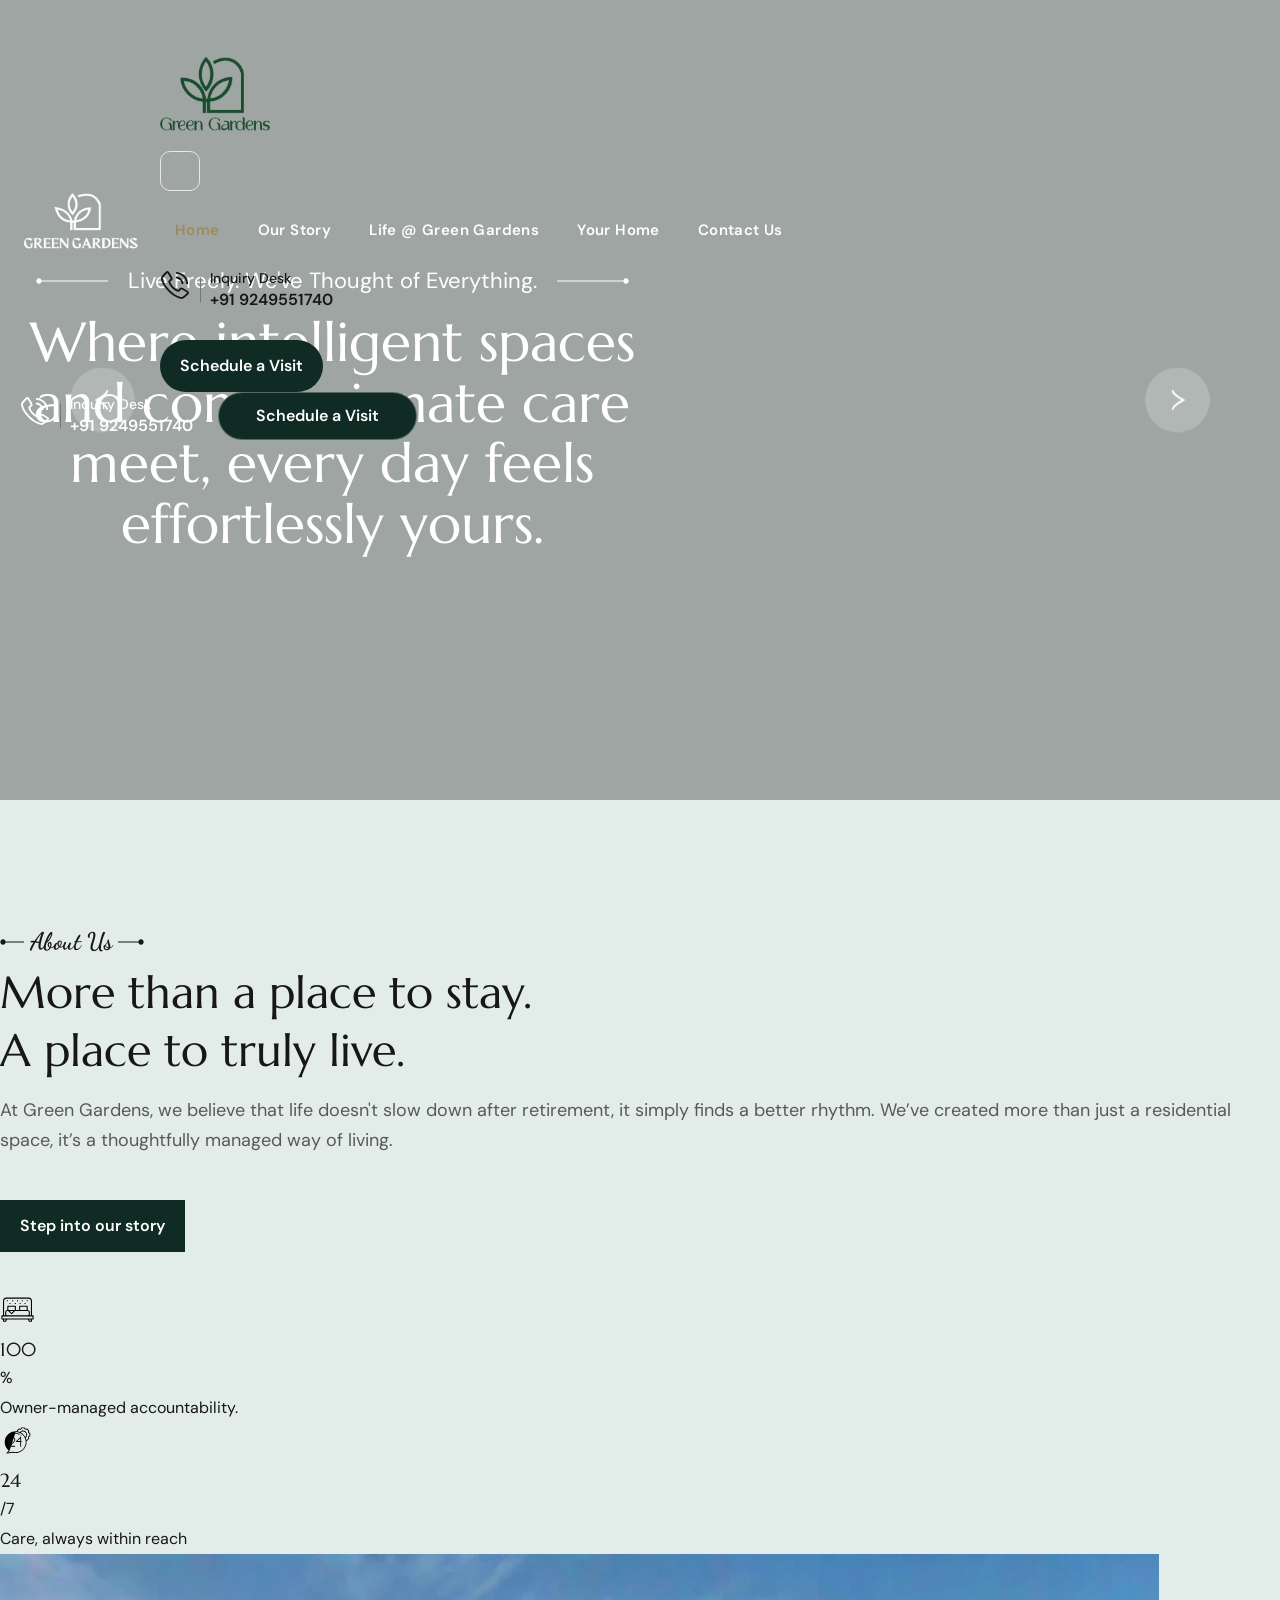
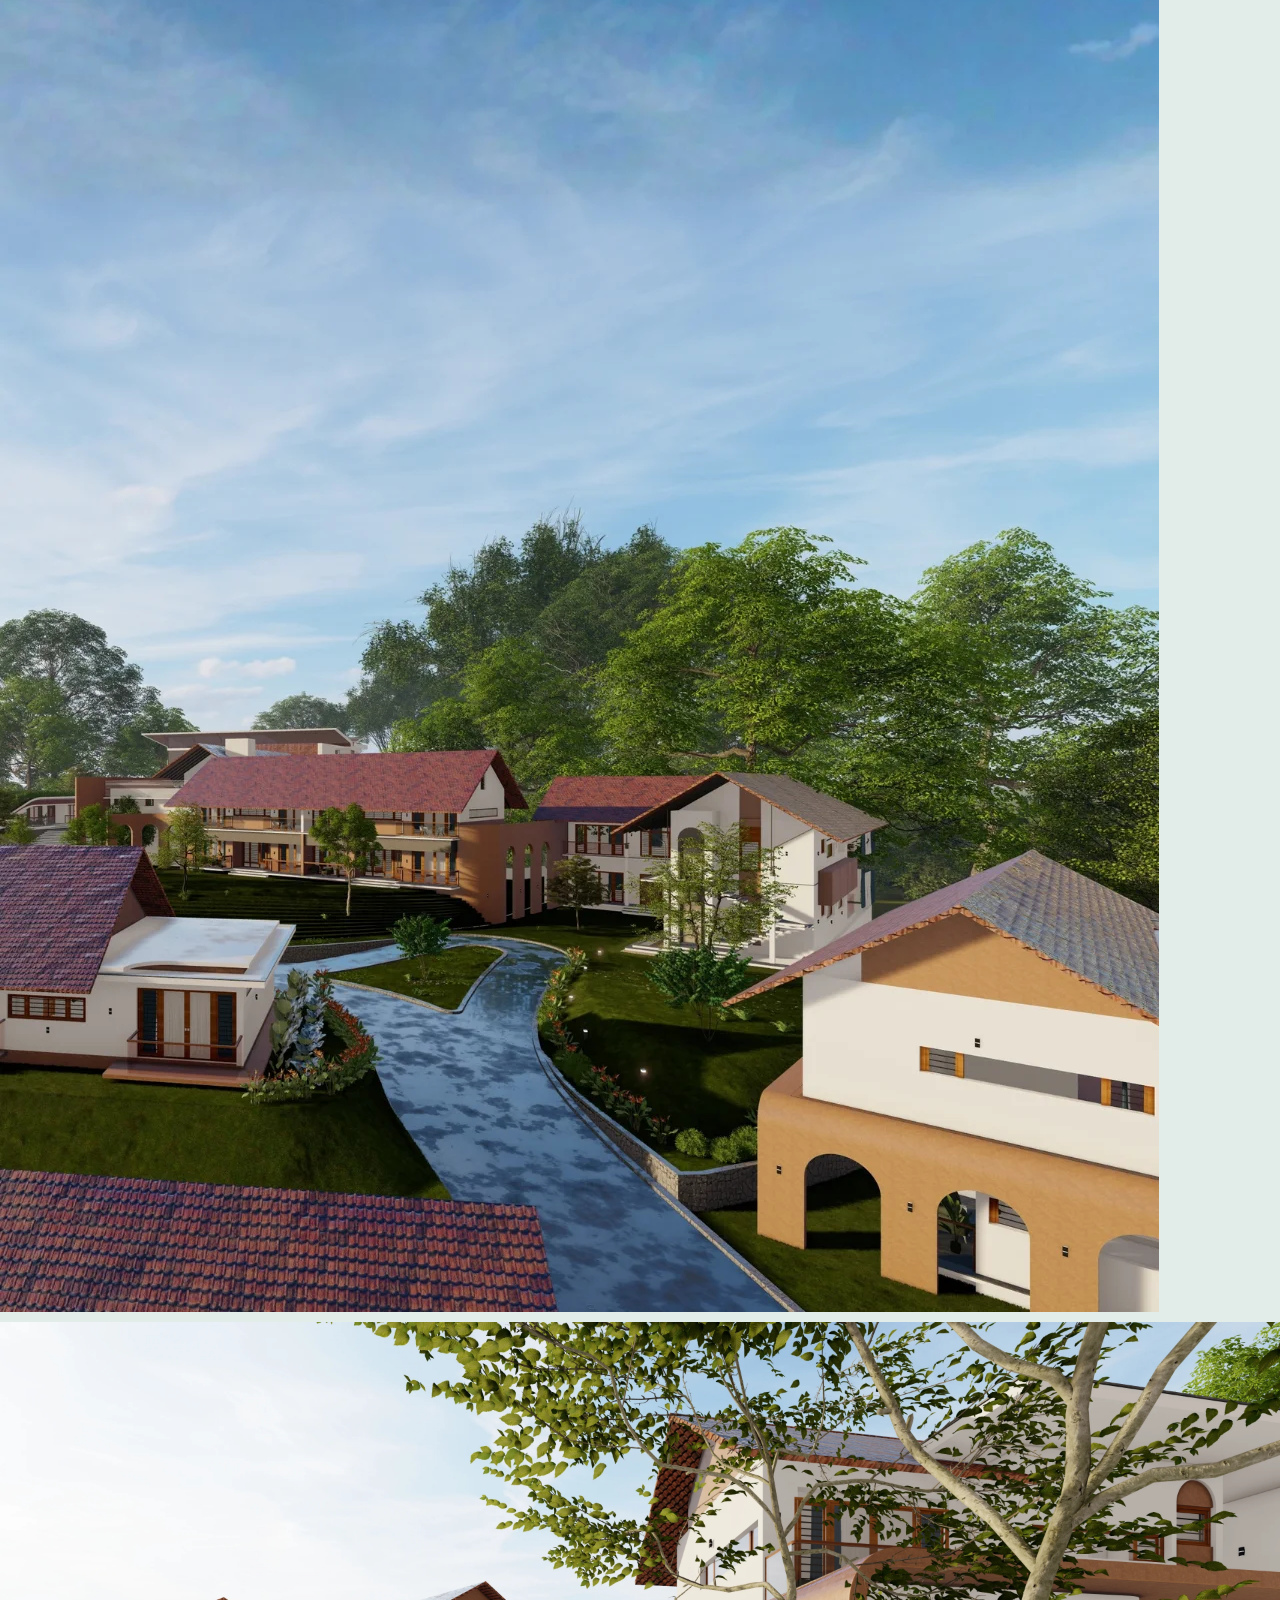
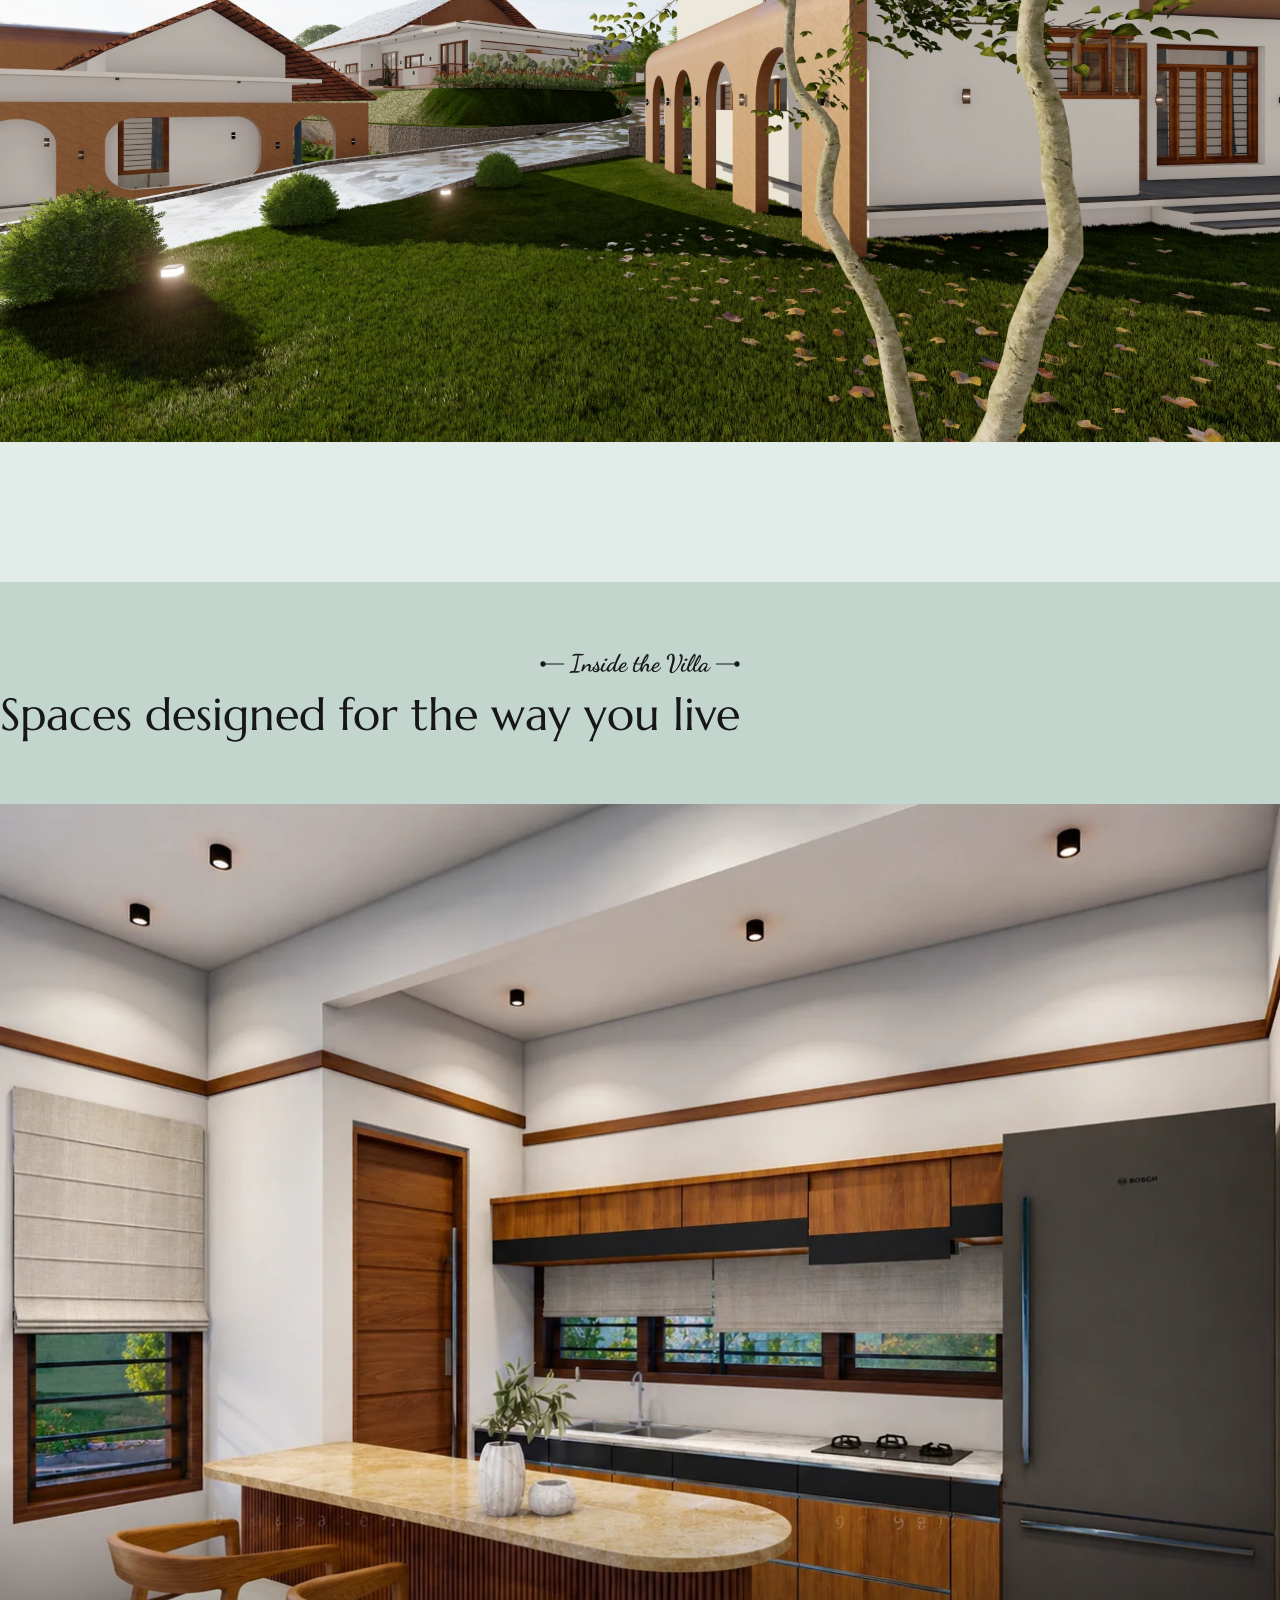
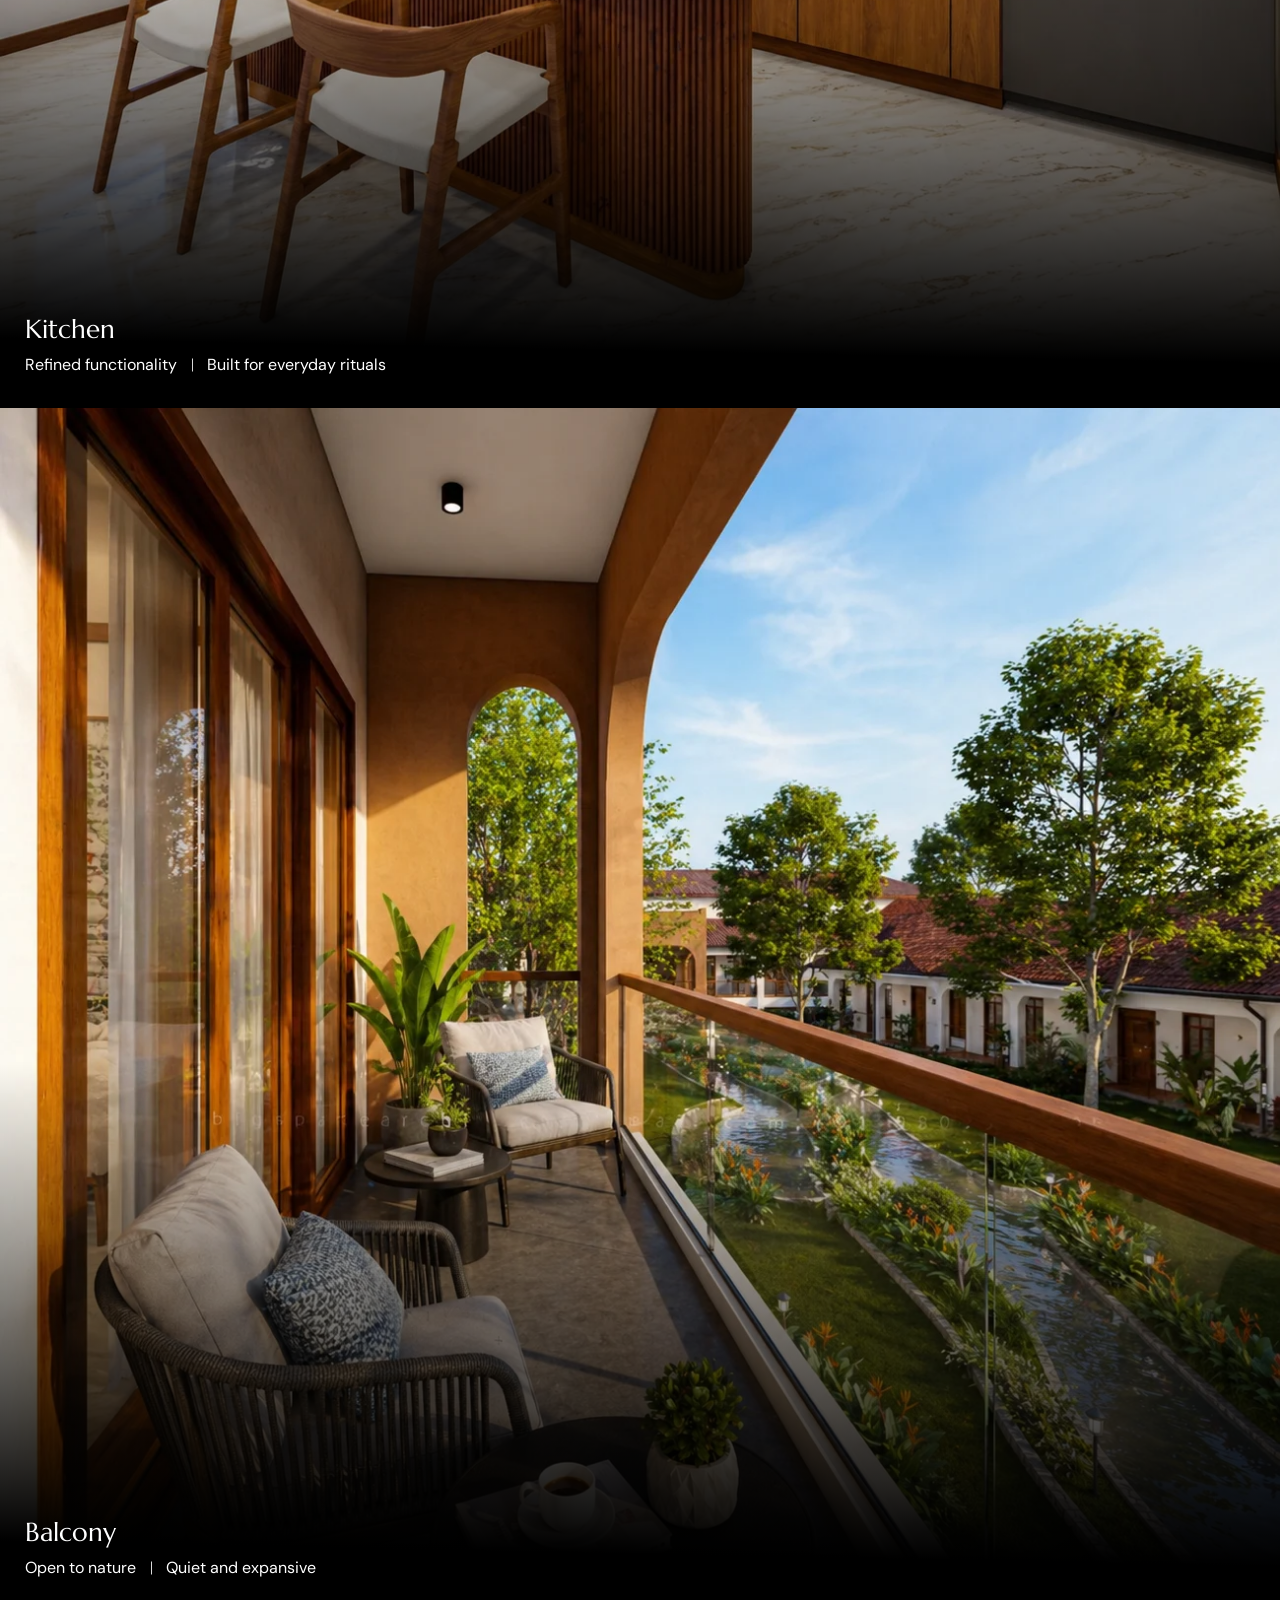
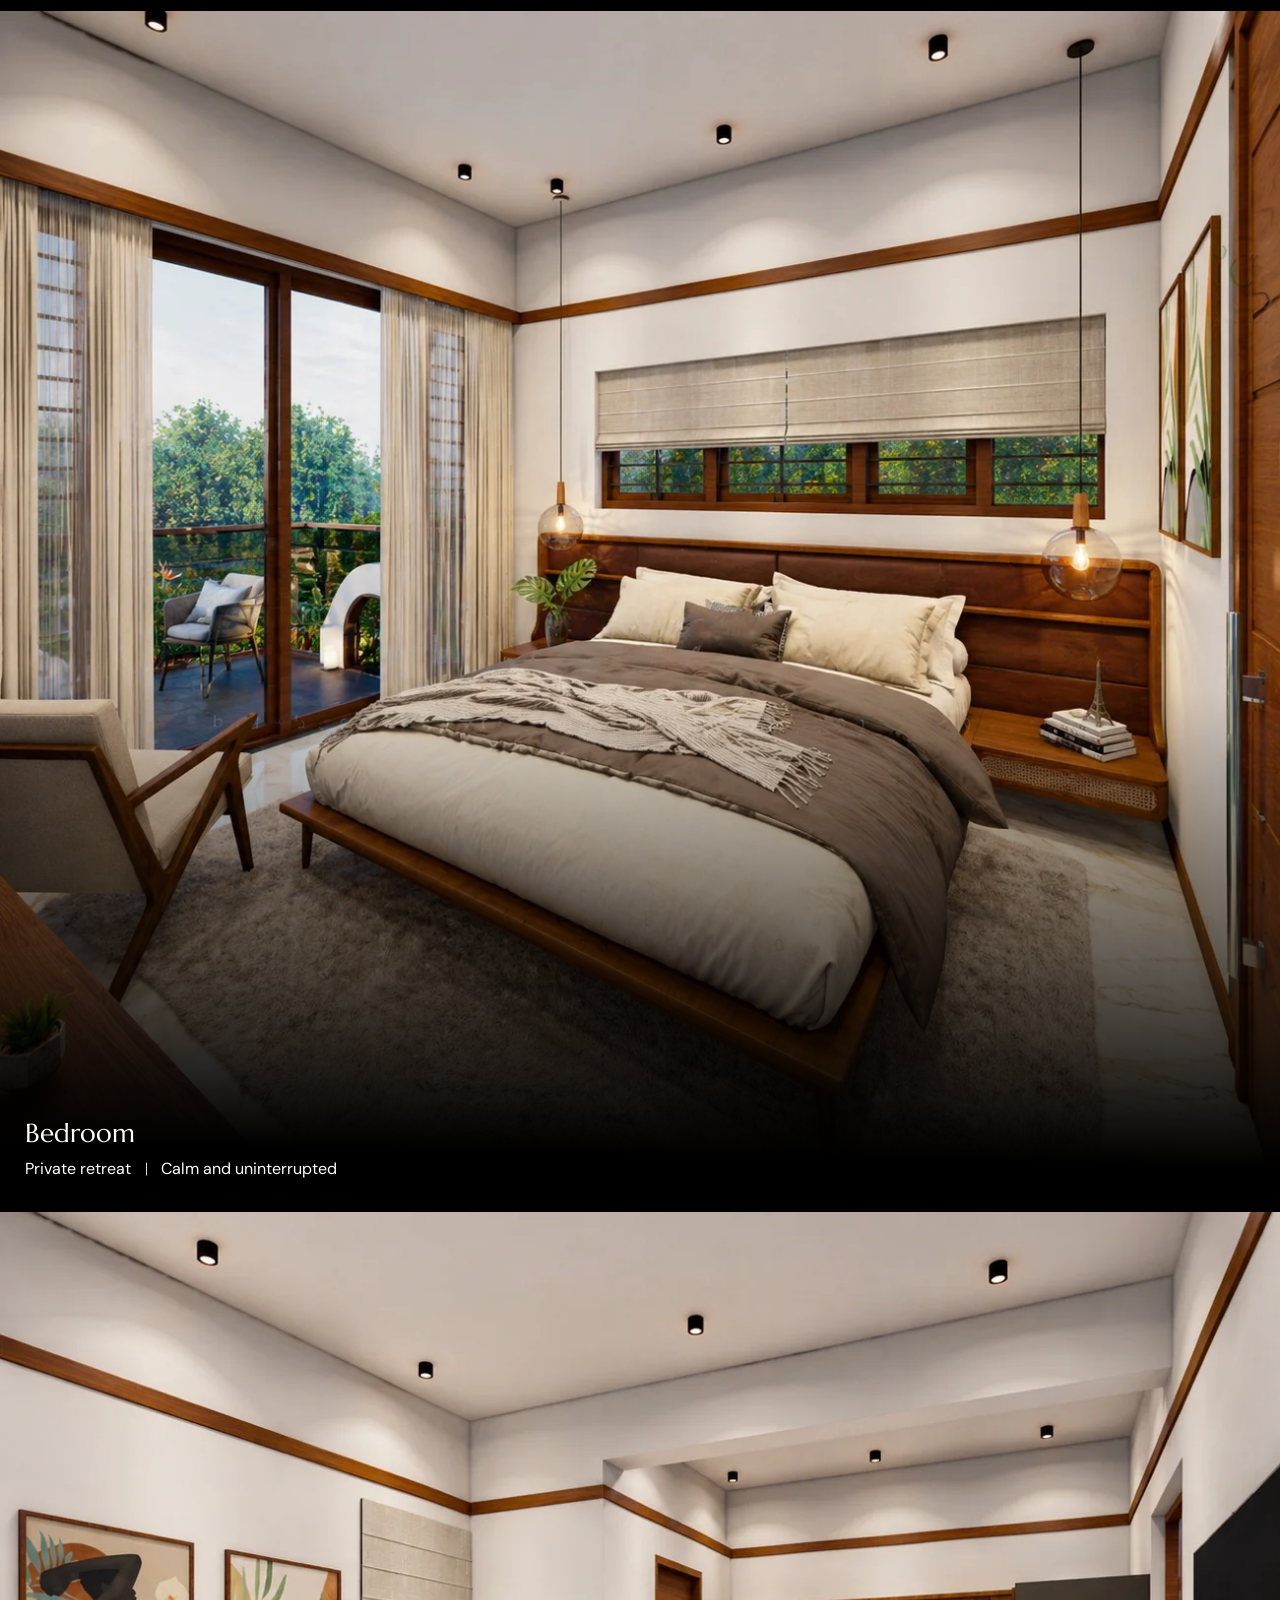
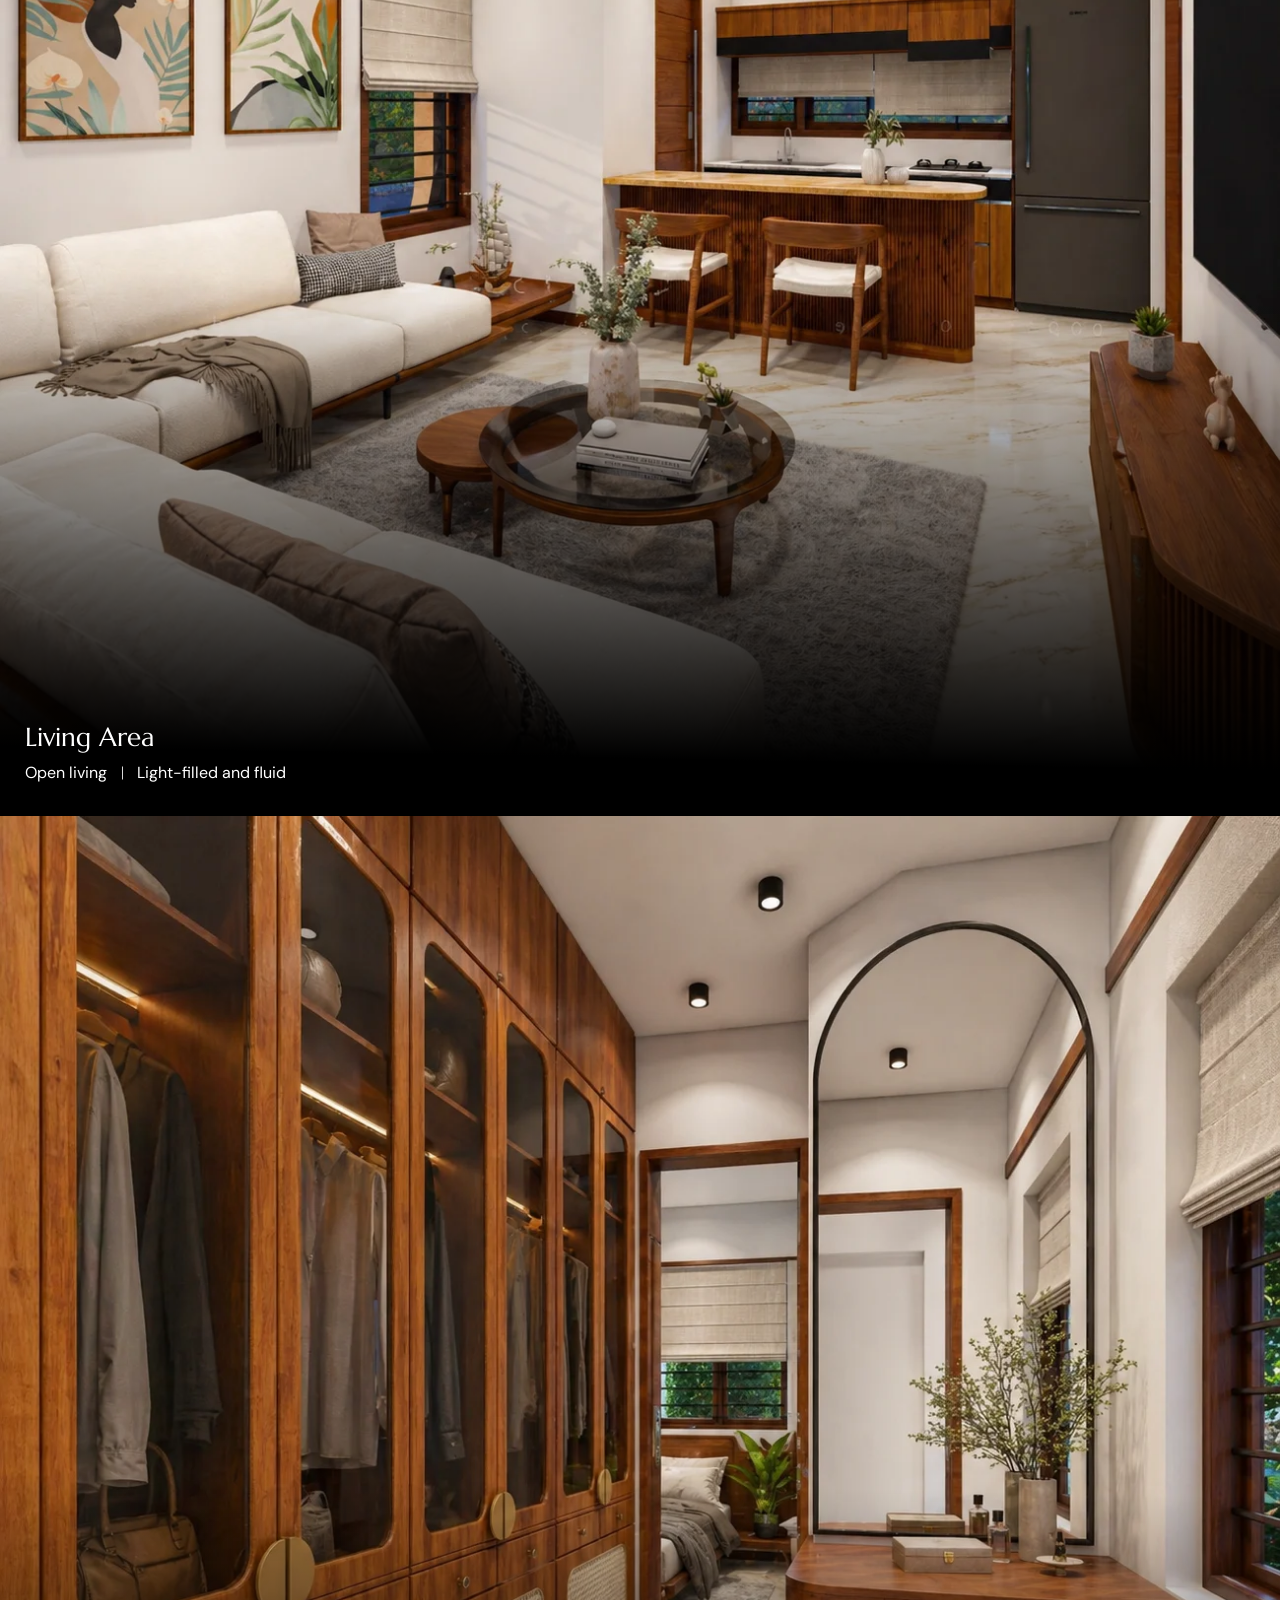
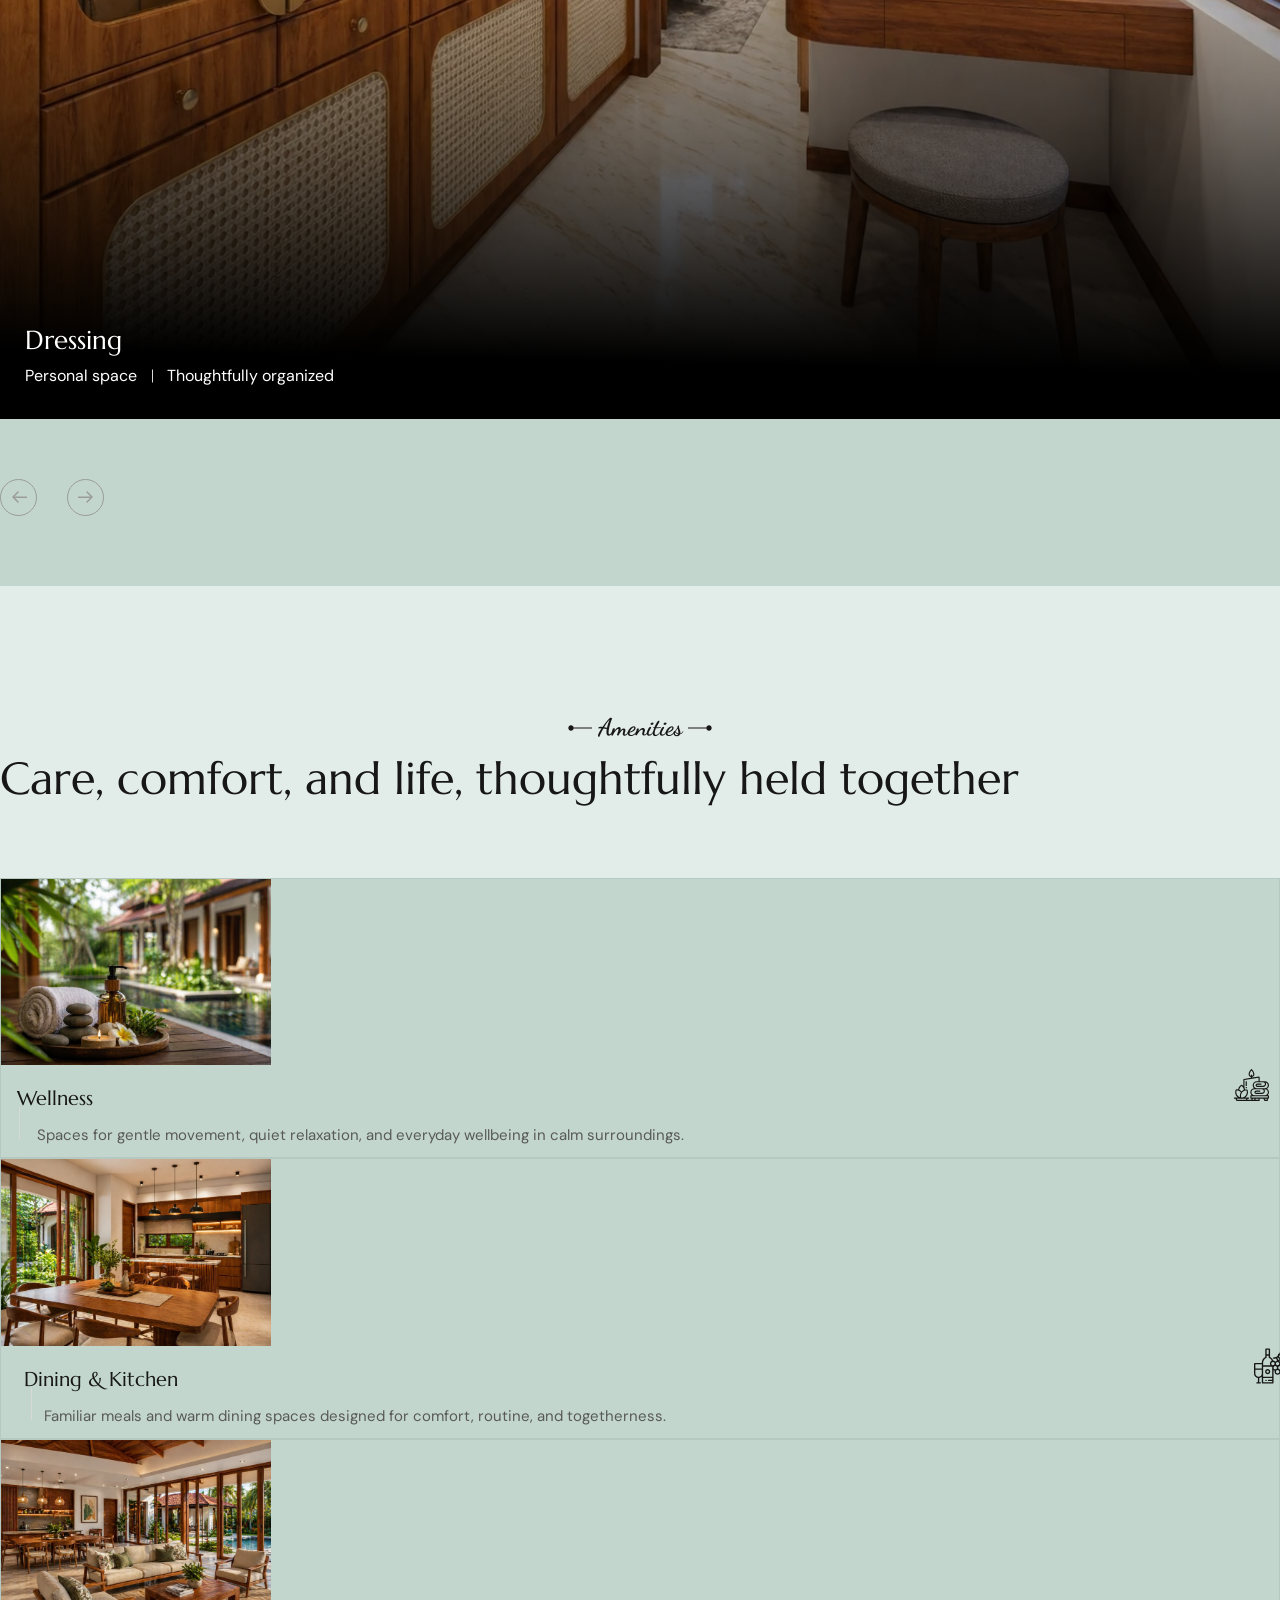
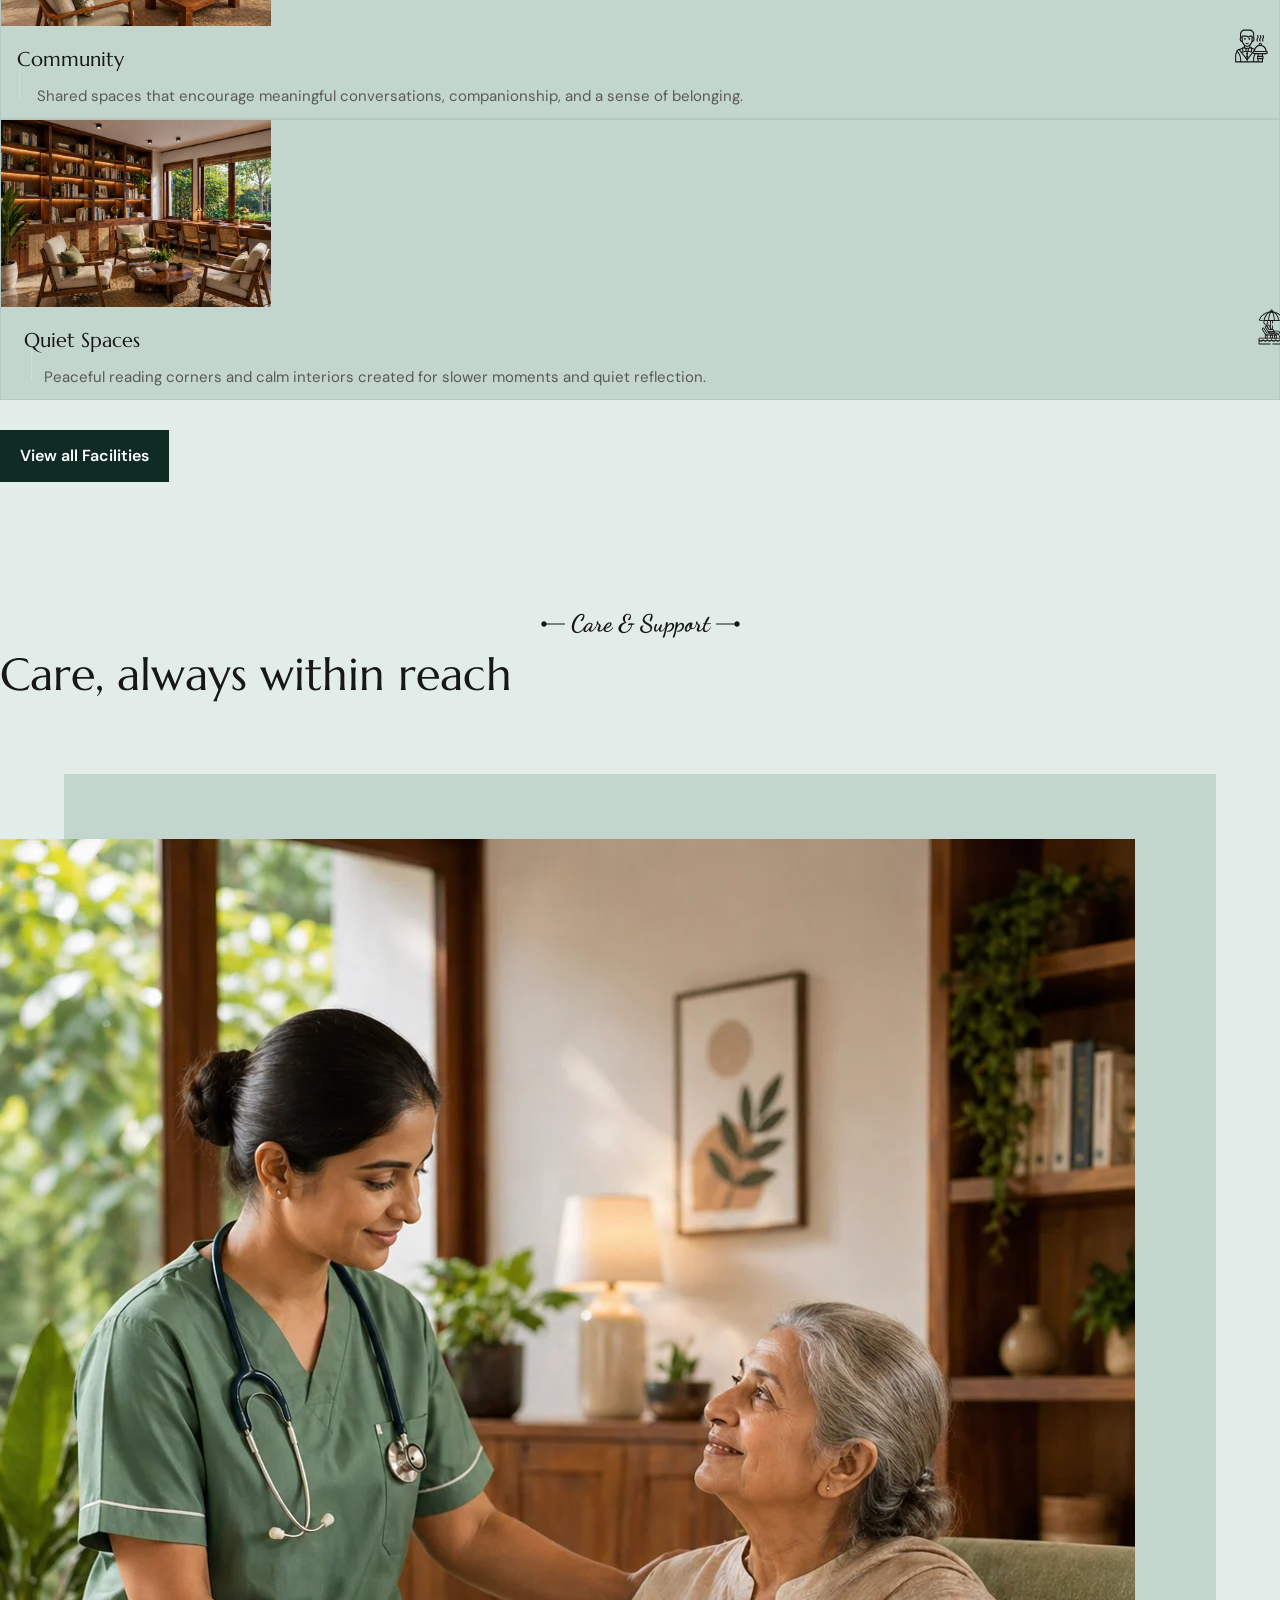
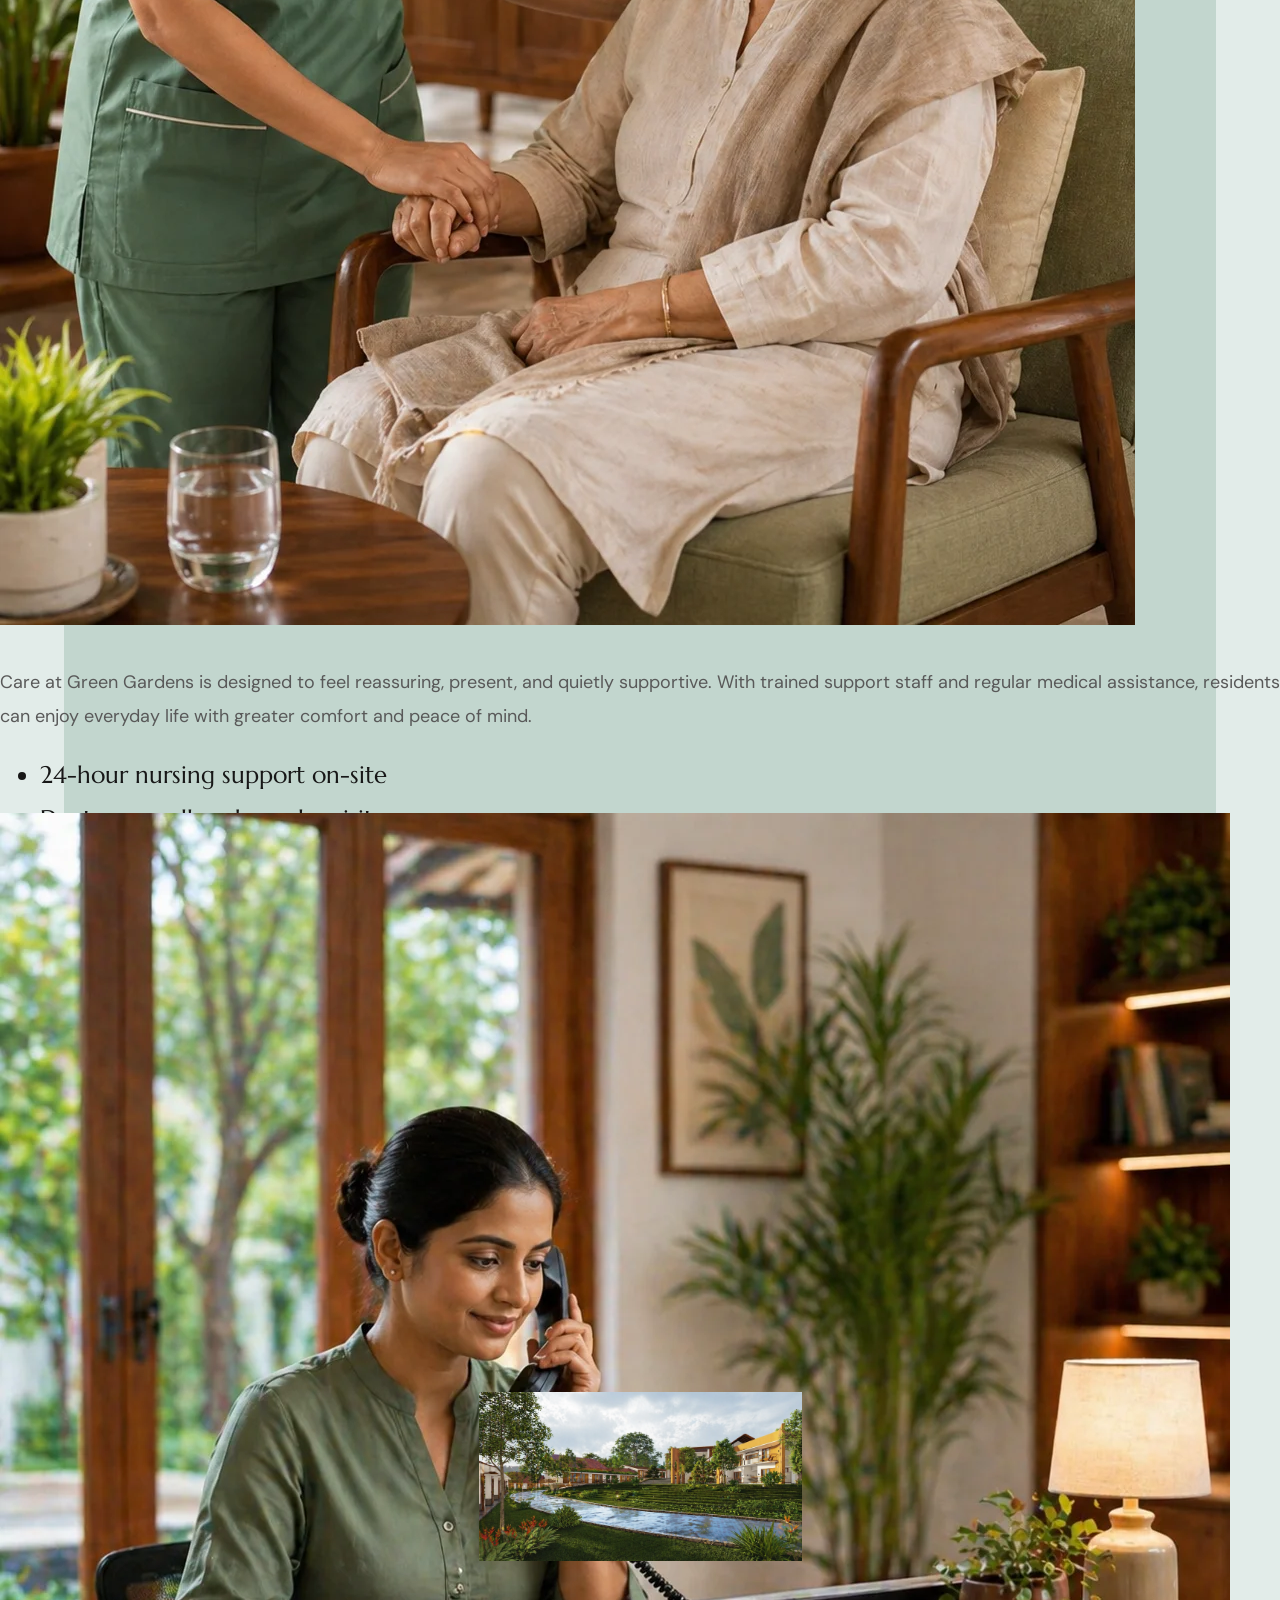
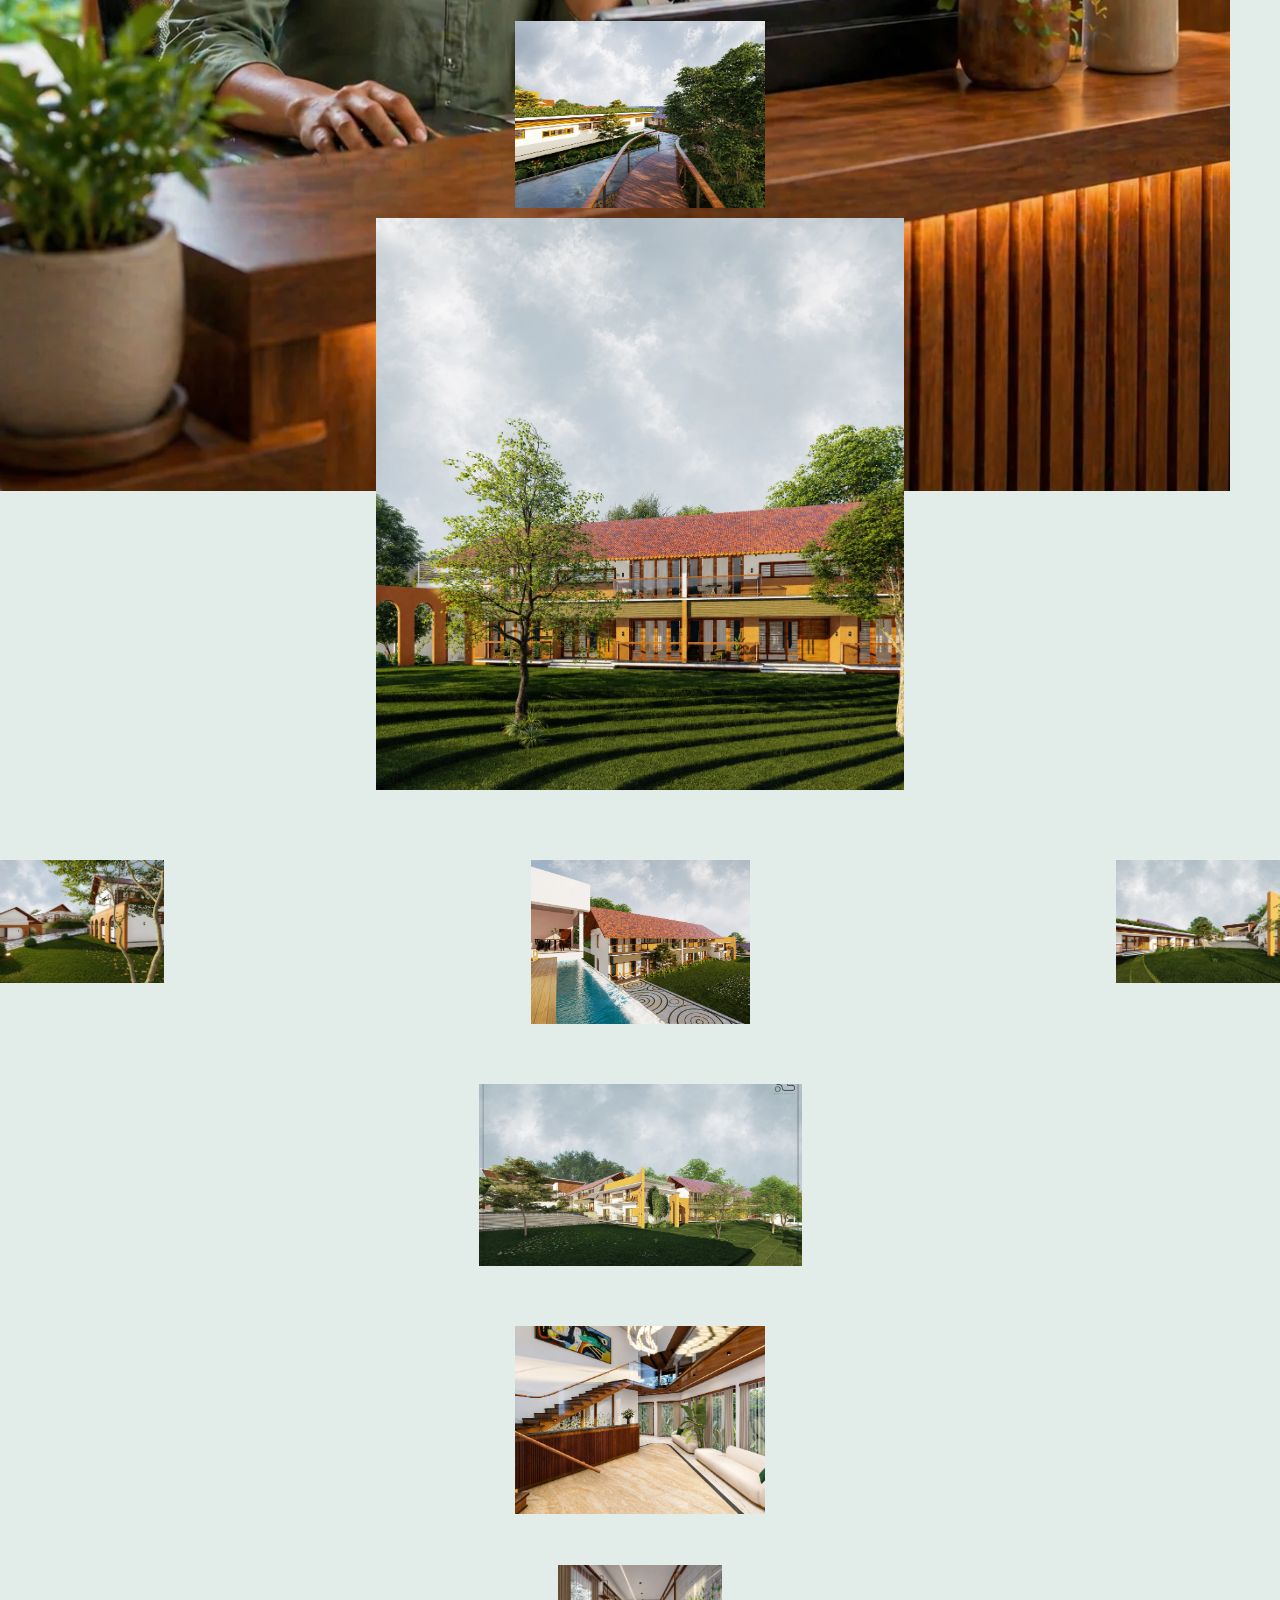
==== commit 718f7987: "Convert all images to webp and update code references" ====
--- a/index.html
+++ b/index.html
@@ -55,7 +55,7 @@
     <meta name="twitter:description"
         content="Dignified independent living for seniors in Kerala. Managed by international clinical experts.">
     <meta name="twitter:image" content="assets/images/luxury-retirement-villas-kerala-green-gardens.webp">
-    <link rel="icon" href="assets/img/green-gardens-retirement-villas-kerala-logo.png" type="image/png" sizes="20x20">
+    <link rel="icon" href="assets/img/green-gardens-retirement-villas-kerala-logo.webp" type="image/png" sizes="20x20">
 
     <script type="application/ld+json">
     {
@@ -86,7 +86,7 @@
       },
       "logo": {
   "@type": "ImageObject",
-  "url": "https://greengardens.life/assets/img/green-gardens-retirement-villas-kerala-logo.png",
+  "url": "https://greengardens.life/assets/img/green-gardens-retirement-villas-kerala-logo.webp",
   "width": "120",
   "height": "60"
 }
@@ -193,14 +193,14 @@
             <div class="container-fluid d-flex flex-nowrap align-items-center justify-content-between">
                 <div class="logo-and-menu-area">
                     <a href="index.html" class="header-logo">
-                        <img src="assets/img/green-gardens-retirement-villas-kerala-logo.png"
+                        <img src="assets/img/green-gardens-retirement-villas-kerala-logo.webp"
                             alt="Green Gardens Premium Retirement Villas in Pala Kerala"
                             style="width: 120px;height: 60px;">
                     </a>
                     <div class="main-menu">
                         <div class="mobile-logo-area d-xl-none d-flex align-items-center justify-content-between">
                             <a href="index.html" class="mobile-logo-wrap" title="Green Gardens Home">
-                                <img src="assets/img/innerpages/Greengardens-logo-mobile.png"
+                                <img src="assets/img/innerpages/Greengardens-logo-mobile.webp"
                                     alt="Green Gardens Senior Living Community Kerala Logo">
                             </a>
                             <div class="menu-close-btn">
@@ -352,28 +352,28 @@
                         <!-- <div class="swiper-slide">
                             <div class="banner-wrapper">
                                 <div class="banner-img-area">
-                                    <img src="assets/img/home1/banner-img2.jpg" alt="Banner-img2">
+                                    <img src="assets/img/home1/banner-img2.webp" alt="Banner-img2">
                                 </div>
                             </div>
                         </div>
                         <div class="swiper-slide">
                             <div class="banner-wrapper">
                                 <div class="banner-img-area">
-                                    <img src="assets/img/home1/banner-img5.jpg" alt="">
+                                    <img src="assets/img/home1/banner-img5.webp" alt="">
                                 </div>
                             </div>
                         </div>
                         <div class="swiper-slide">
                             <div class="banner-wrapper">
                                 <div class="banner-img-area">
-                                    <img src="assets/img/home1/banner-img3.jpg" alt="">
+                                    <img src="assets/img/home1/banner-img3.webp" alt="">
                                 </div>
                             </div>
                         </div>
                         <div class="swiper-slide">
                             <div class="banner-wrapper">
                                 <div class="banner-img-area">
-                                    <img src="assets/img/home1/banner-img4.jpg" alt="">
+                                    <img src="assets/img/home1/banner-img4.webp" alt="">
                                 </div>
                             </div>
                         </div> -->
@@ -402,7 +402,7 @@
         </div>
         <div class="slider-btn-grp-area">
             <div class="slider-btn banner-slider-prev">
-                <img src="assets/img/home1/pagination-img.png" alt="">
+                <img src="assets/img/home1/pagination-img.webp" alt="">
                 <div class="arrow">
                     <svg width="20" height="20" viewBox="0 0 20 20" xmlns="http://www.w3.org/2000/svg">
                         <g>
@@ -413,7 +413,7 @@
                 </div>
             </div>
             <div class="slider-btn banner-slider-next">
-                <img src="assets/img/home1/pagination-img.png" alt="">
+                <img src="assets/img/home1/pagination-img.webp" alt="">
                 <div class="arrow">
                     <svg width="20" height="20" viewBox="0 0 20 20" xmlns="http://www.w3.org/2000/svg">
                         <g>
@@ -653,11 +653,11 @@
                 <div class="col-lg-6 wow animate fadeInRight" data-wow-delay="200ms" data-wow-duration="1500ms">
                     <div class="about-image-collage">
                         <div class="collage-main-img">
-                            <img src="assets/img/index/Untitled design.png"
+                            <img src="assets/img/index/Untitled design.webp"
                                 alt="Retirement community environment at Green Gardens Senior Living Kerala.">
                         </div>
                         <div class="collage-overlap-img">
-                            <img src="assets/img/index/4_29 - Photo.jpg"
+                            <img src="assets/img/index/4_29 - Photo.webp"
                                 alt="Premium retirement villa interior standard at Green Gardens Kerala.">
                         </div>
                     </div>
@@ -693,7 +693,7 @@
                 <div class="swiper-wrapper">
                     <div class="swiper-slide">
                         <div class="room-and-suites-card">
-                            <img src="assets/img/home1/villa1.png" alt="">
+                            <img src="assets/img/home1/villa1.webp" alt="">
                             <div class="room-and-suites-content-wrap">
                                 <div class="room-and-suites-content">
                                     <h3><a href="the-villas.html">The Neroli Villa</a></h3>
@@ -729,7 +729,7 @@
                     </div>
                     <div class="swiper-slide">
                         <div class="room-and-suites-card">
-                            <img src="assets/img/home1/villa2 (2).png" alt="">
+                            <img src="assets/img/home1/villa2 (2).webp" alt="">
                             <div class="room-and-suites-content-wrap">
                                 <div class="room-and-suites-content">
                                     <h3><a href="the-villas.html">The Vetiver Villa</a></h3>
@@ -765,7 +765,7 @@
                     </div>
                     <div class="swiper-slide">
                         <div class="room-and-suites-card">
-                            <img src="assets/img/home1/villa3.png" alt="">
+                            <img src="assets/img/home1/villa3.webp" alt="">
                             <div class="room-and-suites-content-wrap">
                                 <div class="room-and-suites-content">
                                     <h3><a href="the-villas.html">The Camellia Villa</a></h3>
@@ -801,7 +801,7 @@
                     </div>
                     <div class="swiper-slide">
                         <div class="room-and-suites-card">
-                            <img src="assets/img/home1/villa4.png" alt="">
+                            <img src="assets/img/home1/villa4.webp" alt="">
                             <div class="room-and-suites-content-wrap">
                                 <div class="room-and-suites-content">
                                     <h3><a href="the-villas.html">The Magnolia Villa</a></h3>
@@ -837,7 +837,7 @@
                     </div>
                     <div class="swiper-slide">
                         <div class="room-and-suites-card">
-                            <img src="assets/img/home1/villa5.png" alt="">
+                            <img src="assets/img/home1/villa5.webp" alt="">
                             <div class="room-and-suites-content-wrap">
                                 <div class="room-and-suites-content">
                                     <h3><a href="the-villas.html">The Cypress Villa</a></h3>
@@ -873,7 +873,7 @@
                     </div>
                      <div class="swiper-slide">
                         <div class="room-and-suites-card">
-                            <img src="assets/img/home1/room-and-suites-card-img6.png" alt="">
+                            <img src="assets/img/home1/room-and-suites-card-img6.webp" alt="">
                             <div class="room-and-suites-content-wrap">
                                 <div class="room-and-suites-content">
                                     <h3><a href="the-villas.html">The Oleander Villa</a></h3>
@@ -963,7 +963,7 @@
                     <!-- Kitchen -->
                     <div class="swiper-slide">
                         <div class="room-and-suites-card">
-                            <img src="assets/img/home1/villa1.png" alt="Kitchen">
+                            <img src="assets/img/home1/villa1.webp" alt="Kitchen">
                             <div class="room-and-suites-content-wrap">
                                 <div class="room-and-suites-content">
                                     <h3><a href="#">Kitchen</a></h3>
@@ -985,7 +985,7 @@
                     <!-- Dining -->
                     <div class="swiper-slide">
                         <div class="room-and-suites-card">
-                            <img src="assets/img/home1/villa4.png" alt="Balcony">
+                            <img src="assets/img/home1/villa4.webp" alt="Balcony">
                             <div class="room-and-suites-content-wrap">
                                 <div class="room-and-suites-content">
                                     <h3><a href="#">Balcony</a></h3>
@@ -1007,7 +1007,7 @@
                     <!-- Bedroom -->
                     <div class="swiper-slide">
                         <div class="room-and-suites-card">
-                            <img src="assets/img/home1/villa2 (2).png" alt="Bedroom">
+                            <img src="assets/img/home1/villa2 (2).webp" alt="Bedroom">
                             <div class="room-and-suites-content-wrap">
                                 <div class="room-and-suites-content">
                                     <h3><a href="#">Bedroom</a></h3>
@@ -1029,7 +1029,7 @@
                     <!-- Living Area -->
                     <div class="swiper-slide">
                         <div class="room-and-suites-card">
-                            <img src="assets/img/home1/villa3.png" alt="Living Area">
+                            <img src="assets/img/home1/villa3.webp" alt="Living Area">
                             <div class="room-and-suites-content-wrap">
                                 <div class="room-and-suites-content">
                                     <h3><a href="#">Living Area</a></h3>
@@ -1051,7 +1051,7 @@
                     <!-- Dressing -->
                     <div class="swiper-slide">
                         <div class="room-and-suites-card">
-                            <img src="assets/img/home1/villa5.png" alt="Dressing">
+                            <img src="assets/img/home1/villa5.webp" alt="Dressing">
                             <div class="room-and-suites-content-wrap">
                                 <div class="room-and-suites-content">
                                     <h3><a href="#">Dressing</a></h3>
@@ -1130,7 +1130,7 @@
                         <div class="row align-items-center">
                             <div class="col-lg-6">
                                 <div class="research-image">
-                                    <img src="assets/img/home1/wellness.png" alt="">
+                                    <img src="assets/img/home1/wellness.webp" alt="">
                                 </div>
                             </div>
                             <div class="col-lg-6">
@@ -1154,7 +1154,7 @@
                         <div class="row align-items-center flex-row-reverse">
                             <div class="col-lg-6">
                                 <div class="research-image">
-                                    <img src="assets/img/home1/dining.png" alt="">
+                                    <img src="assets/img/home1/dining.webp" alt="">
                                 </div>
                             </div>
                             <div class="col-lg-6">
@@ -1182,7 +1182,7 @@
                         <div class="row align-items-center">
                             <div class="col-lg-6">
                                 <div class="research-image">
-                                    <img src="assets/img/home1/Sharedspace.png" alt="">
+                                    <img src="assets/img/home1/Sharedspace.webp" alt="">
                                 </div>
                             </div>
                             <div class="col-lg-6">
@@ -1217,7 +1217,7 @@
                         <div class="row align-items-center flex-row-reverse">
                             <div class="col-lg-6">
                                 <div class="research-image">
-                                    <img src="assets/img/home1/library.png" alt="">
+                                    <img src="assets/img/home1/library.webp" alt="">
                                 </div>
                             </div>
                             <div class="col-lg-6">
@@ -1285,7 +1285,7 @@
                         <div class="row align-items-center">
                             <div class="col-lg-6">
                                 <div class="research-image">
-                                    <img src="assets/img/home1/experience-signature-card-img5.jpg" alt="">
+                                    <img src="assets/img/home1/experience-signature-card-img5.webp" alt="">
                                 </div>
                             </div>
                             <div class="col-lg-6">
@@ -1315,7 +1315,7 @@
                         <div class="row align-items-center flex-row-reverse">
                             <div class="col-lg-6">
                                 <div class="research-image">
-                                    <img src="assets/img/home1/experience-signature-card-img6.jpg" alt="">
+                                    <img src="assets/img/home1/experience-signature-card-img6.webp" alt="">
                                 </div>
                             </div>
                             <div class="col-lg-6">
@@ -1376,7 +1376,7 @@
                     <div class="col-xl-4 d-xl-block d-none d-flex justify-content-start wow animate fadeInLeft"
                         data-wow-delay="200ms" data-wow-duration="1500ms">
                         <div class="dining-and-cuisine-img-1">
-                            <img src="assets/img/home1/care1.png" alt="">
+                            <img src="assets/img/home1/care1.webp" alt="">
                         </div>
                     </div>
                     <div class="col-xl-5 col-lg-7">
@@ -1416,32 +1416,32 @@
                         <ul class="item-img-list">
                             <li class="active">
                                 <div class="dining-and-cuisine-img-2">
-                                    <img src="assets/img/home1/care2.png" alt="">
+                                    <img src="assets/img/home1/care2.webp" alt="">
                                 </div>
                             </li>
                             <li>
                                 <div class="dining-and-cuisine-img-2">
-                                    <img src="assets/img/home1/care2.png" alt="">
+                                    <img src="assets/img/home1/care2.webp" alt="">
                                 </div>
                             </li>
                             <li>
                                 <div class="dining-and-cuisine-img-2">
-                                    <img src="assets/img/home1/care2.png" alt="">
+                                    <img src="assets/img/home1/care2.webp" alt="">
                                 </div>
                             </li>
                             <li>
                                 <div class="dining-and-cuisine-img-2">
-                                    <img src="assets/img/home1/care2.png" alt="">
+                                    <img src="assets/img/home1/care2.webp" alt="">
                                 </div>
                             </li>
                             <li>
                                 <div class="dining-and-cuisine-img-2">
-                                    <img src="assets/img/home1/care2.png" alt="">
+                                    <img src="assets/img/home1/care2.webp" alt="">
                                 </div>
                             </li>
                             <li>
                                 <div class="dining-and-cuisine-img-2">
-                                    <img src="assets/img/home1/care2.png" alt="">
+                                    <img src="assets/img/home1/care2.webp" alt="">
                                 </div>
                             </li>
                         </ul>
@@ -1483,7 +1483,7 @@
                 </div>
                 <div class="col-lg-6 d-flex justify-content-lg-end">
                     <div class="event-img">
-                        <img src="assets/img/home1/event-1.png" alt="">
+                        <img src="assets/img/home1/event-1.webp" alt="">
                     </div>
                 </div>
             </div>
@@ -1516,7 +1516,7 @@
                     </div>
                 </div>
                 <div class="col-lg-6 d-flex justify-content-lg-end">
-                    <img src="assets/img/home1/event-2.png" alt="">
+                    <img src="assets/img/home1/event-2.webp" alt="">
                 </div>
             </div>
         </div>
@@ -1548,7 +1548,7 @@
                     </div>
                 </div>
                 <div class="col-lg-6 d-flex justify-content-lg-end">
-                    <img src="assets/img/home1/event-3.png" alt="">
+                    <img src="assets/img/home1/event-3.webp" alt="">
                 </div>
             </div>
         </div>
@@ -1580,7 +1580,7 @@
                     </div>
                 </div>
                 <div class="col-lg-6 d-flex justify-content-lg-end">
-                    <img src="assets/img/home1/event-4.png" alt="">
+                    <img src="assets/img/home1/event-4.webp" alt="">
                 </div>
             </div>
         </div>
@@ -1623,54 +1623,54 @@
                         <h2>A Glimpse of Life Here</h2>
                     </div>
                     <div class="home1-gallary-img-wrap mb-64">
-                        <a data-fancybox="gallery-01" href="assets/img/home1/rectangle-img-1.png">
-                            <img class="rectangle-img" src="assets/img/home1/rectangle-img-1.png" alt="">
+                        <a data-fancybox="gallery-01" href="assets/img/home1/rectangle-img-1.webp">
+                            <img class="rectangle-img" src="assets/img/home1/rectangle-img-1.webp" alt="">
                         </a>
                     </div>
                     <div class="home1-gallary-img-wrap">
-                        <a data-fancybox="gallery-01" href="assets/img/home1/square1.png">
-                            <img class="squre-img" src="assets/img/home1/square1.png" alt="">
+                        <a data-fancybox="gallery-01" href="assets/img/home1/square1.webp">
+                            <img class="squre-img" src="assets/img/home1/square1.webp" alt="">
                         </a>
                     </div>
                 </div>
                 <div class="col-lg-6 col-md-7 order-2">
                     <div class="home1-gallary-img-wrap">
-                        <a data-fancybox="gallery-01" href="assets/img/home1/centre.png">
-                            <img class="squre-big-img" src="assets/img/home1/centre.png" alt="">
+                        <a data-fancybox="gallery-01" href="assets/img/home1/centre.webp">
+                            <img class="squre-big-img" src="assets/img/home1/centre.webp" alt="">
                         </a>
                     </div>
                     <div class="grp-img">
                         <div class="home1-gallary-img-wrap">
-                            <a data-fancybox="gallery-01" href="assets/img/home1/square-5.png">
-                                <img class="squre-small-img" src="assets/img/home1/square-5.png" alt="">
+                            <a data-fancybox="gallery-01" href="assets/img/home1/square-5.webp">
+                                <img class="squre-small-img" src="assets/img/home1/square-5.webp" alt="">
                             </a>
                         </div>
                         <div class="home1-gallary-img-wrap">
-                            <a data-fancybox="gallery-01" href="assets/img/home1/square-4.png">
-                                <img class="medium-squre-img" src="assets/img/home1/square-4.png" alt="">
+                            <a data-fancybox="gallery-01" href="assets/img/home1/square-4.webp">
+                                <img class="medium-squre-img" src="assets/img/home1/square-4.webp" alt="">
                             </a>
                         </div>
                         <div class="home1-gallary-img-wrap mb-24">
-                            <a data-fancybox="gallery-01" href="assets/img/home1/square-small-1.png">
-                                <img class="squre-small-img" src="assets/img/home1/square-small-1.png" alt="">
+                            <a data-fancybox="gallery-01" href="assets/img/home1/square-small-1.webp">
+                                <img class="squre-small-img" src="assets/img/home1/square-small-1.webp" alt="">
                             </a>
                         </div>
                     </div>
                 </div>
                 <div class="col-lg-3 col-md-5 order-lg-3 order-1 mt-50">
                     <div class="home1-gallary-img-wrap mb-64">
-                        <a data-fancybox="gallery-01" href="assets/img/home1/rectangle-img-2.jpg">
-                            <img class="rectangle-img" src="assets/img/home1/rectangle-img-2.jpg" alt="">
+                        <a data-fancybox="gallery-01" href="assets/img/home1/rectangle-img-2.webp">
+                            <img class="rectangle-img" src="assets/img/home1/rectangle-img-2.webp" alt="">
                         </a>
                     </div>
                     <div class="home1-gallary-img-wrap mb-41">
-                        <a data-fancybox="gallery-01" href="assets/img/home1/square-small-2.png">
-                            <img class="squre-img" src="assets/img/home1/square-small-2.png" alt="">
+                        <a data-fancybox="gallery-01" href="assets/img/home1/square-small-2.webp">
+                            <img class="squre-img" src="assets/img/home1/square-small-2.webp" alt="">
                         </a>
                     </div>
                     <div class="home1-gallary-img-wrap">
-                        <a data-fancybox="gallery-01" href="assets/img/home1/square-small-3.png">
-                            <img class="squre-small-img" src="assets/img/home1/square-small-3.png" alt="">
+                        <a data-fancybox="gallery-01" href="assets/img/home1/square-small-3.webp">
+                            <img class="squre-small-img" src="assets/img/home1/square-small-3.webp" alt="">
                         </a>
                     </div>
                 </div>
@@ -1685,7 +1685,7 @@
             <div class="row align-items-center g-0">
                 <div class="col-xl-4 d-xl-flex d-none">
                     <div class="testimonial-img-wrapper">
-                        <img src="assets/img/home1/testimonail-img.jpg" alt="">
+                        <img src="assets/img/home1/testimonail-img.webp" alt="">
                     </div>
                 </div>
                 <div class="col-xl-8">
@@ -1717,7 +1717,7 @@
                                             </p>
                                             <div class="author-and-rating">
                                                 <div class="author-info">
-                                                    <img src="assets/img/home1/author-info-img1.png" alt="">
+                                                    <img src="assets/img/home1/author-info-img1.webp" alt="">
                                                     <div class="author-content">
                                                         <h5>Isabelle M.</h5>
                                                         <span>Paris</span>
@@ -1745,7 +1745,7 @@
                                                 beyond 5-star. We felt pampered from the moment we arrived.”</p>
                                             <div class="author-and-rating">
                                                 <div class="author-info">
-                                                    <img src="assets/img/home1/author-info-img2.png" alt="">
+                                                    <img src="assets/img/home1/author-info-img2.webp" alt="">
                                                     <div class="author-content">
                                                         <h5>Daniel R</h5>
                                                         <span>Paris</span>
@@ -1772,7 +1772,7 @@
                                             </p>
                                             <div class="author-and-rating">
                                                 <div class="author-info">
-                                                    <img src="assets/img/home1/author-info-img3.png" alt="">
+                                                    <img src="assets/img/home1/author-info-img3.webp" alt="">
                                                     <div class="author-content">
                                                         <h5>Sofia L.</h5>
                                                         <span>Paris</span>
@@ -2169,7 +2169,7 @@
                     <div class="magnetic-wrap">
                         <div class="blog-card magnetic-item">
                             <a class="blog-img" href="blog-details.html">
-                                <img src="assets/img/home1/blog-img1.jpg" alt="">
+                                <img src="assets/img/home1/blog-img1.webp" alt="">
                             </a>
                             <div class="blog-card-content">
                                 <div class="date-and-event">
@@ -2191,7 +2191,7 @@
                     <div class="magnetic-wrap">
                         <div class="blog-card magnetic-item">
                             <a class="blog-img" href="blog-details.html">
-                                <img src="assets/img/home1/blog-img2.jpg" alt="">
+                                <img src="assets/img/home1/blog-img2.webp" alt="">
                             </a>
                             <div class="blog-card-content">
                                 <div class="date-and-event">
@@ -2212,7 +2212,7 @@
                     <div class="magnetic-wrap">
                         <div class="blog-card magnetic-item">
                             <a class="blog-img" href="blog-details.html">
-                                <img src="assets/img/home1/blog-img3.jpg" alt="">
+                                <img src="assets/img/home1/blog-img3.webp" alt="">
                             </a>
                             <div class="blog-card-content">
                                 <div class="date-and-event">
@@ -2248,33 +2248,15 @@
     <footer class="footer-section">
         <div class="container">
             <div class="footer-top">
-                <div class="row">
+                <div class="row gy-5">
                     <div class="col-lg-4 col-md-6">
-                        <div class="footer-logo-area">
-                            <div class="footer-logo-and-title">
-                                <img class="footer-logo"
-                                    src="assets/img/green-gardens-retirement-villas-kerala-logo.png"
-                                    alt="Green Gardens Premium Retirement Villas Kerala" style="max-width:120px;">
-                                <div class="section-title">
-                                    <p>Blending timeless charm with modern sophistication, we offer more than
-                                        just a
-                                        stay, we
-                                        deliver an unforgettable experience.</p>
-                                </div>
-                            </div>
-                            <!-- <div class="newsletter-area">
-                                <h2>For Exclusive Updates Join Our Newsletter!</h2>
-                                <form class="newsletter-form">
-                                    <input type="email" placeholder="Email Address">
-                                    <button type="submit">
-                                        <svg width="26" height="26" viewBox="0 0 26 26"
-                                            xmlns="http://www.w3.org/2000/svg">
-                                            <path fill-rule="evenodd" clip-rule="evenodd"
-                                                d="M6.5 13.0001C6.5 12.7846 6.5856 12.5779 6.73798 12.4255C6.89035 12.2732 7.09701 12.1876 7.3125 12.1876H16.7261L13.2372 8.7003C13.0847 8.54773 12.999 8.34081 12.999 8.12505C12.999 7.90929 13.0847 7.70237 13.2372 7.5498C13.3898 7.39723 13.5967 7.31152 13.8125 7.31152C14.0283 7.31152 14.2352 7.39723 14.3878 7.5498L19.2628 12.4248C19.3384 12.5003 19.3984 12.5899 19.4394 12.6886C19.4804 12.7874 19.5015 12.8932 19.5015 13.0001C19.5015 13.1069 19.4804 13.2127 19.4394 13.3115C19.3984 13.4102 19.3384 13.4998 19.2628 13.5753L14.3878 18.4503C14.2352 18.6029 14.0283 18.6886 13.8125 18.6886C13.5967 18.6886 13.3898 18.6029 13.2372 18.4503C13.0847 18.2977 12.999 18.0908 12.999 17.8751C12.999 17.6593 13.0847 17.4524 13.2372 17.2998L16.7261 13.8126H7.3125C7.09701 13.8126 6.89035 13.7269 6.73798 13.5746C6.5856 13.4222 6.5 13.2155 6.5 13.0001Z" />
-                                        </svg>
-                                    </button>
-                                </form>
-                            </div> -->
+                        <div class="footer-logo-and-title">
+                            <img class="footer-logo" src="assets/img/green-gardens-retirement-villas-kerala-logo.webp"
+                                alt="Green Gardens" style="max-width:120px;">
+                            <div class="section-title mt-25">
+                                <p>Blending timeless charm with modern sophistication, we offer more than just a stay ,
+                                    we deliver an unforgettable managed lifestyle experience for seniors.</p>
+                            </div>
                         </div>
                     </div>
                     <div class="col-lg-5 col-sm-6 d-flex justify-content-sm-center">
@@ -2282,95 +2264,67 @@
                             <div class="contact-area">
                                 <div class="widget-title">
                                     <h5>For Reservations</h5>
-                                    <div class="icon-and-contact">
-                                        <div class="icon">
-                                            <svg width="16" height="16" viewBox="0 0 16 16"
-                                                xmlns="http://www.w3.org/2000/svg">
-                                                <g>
-                                                    <path
-                                                        d="M15.0175 11.297C14.991 11.275 11.9965 9.132 11.184 9.2725C10.7935 9.3415 10.57 9.6075 10.1225 10.141C10.0505 10.227 9.877 10.4325 9.743 10.579C9.46016 10.4869 9.18429 10.3746 8.9175 10.243C7.54026 9.5725 6.4275 8.45974 5.757 7.0825C5.62543 6.81571 5.51315 6.53984 5.421 6.257C5.568 6.1225 5.774 5.949 5.862 5.875C6.3925 5.43 6.6585 5.2065 6.7275 4.8155C6.869 4.006 4.725 1.009 4.703 0.982C4.60536 0.843528 4.4782 0.728462 4.33069 0.645108C4.18317 0.561755 4.01899 0.512193 3.85 0.5C2.981 0.5 0.5 3.718 0.5 4.2605C0.5 4.292 0.5455 7.494 4.494 11.5105C8.506 15.4545 11.708 15.5 11.7395 15.5C12.282 15.5 15.5 13.019 15.5 12.15C15.4878 11.9809 15.4382 11.8167 15.3548 11.6692C15.2713 11.5217 15.1561 11.3945 15.0175 11.297ZM11.6845 14.497C11.2475 14.461 8.5605 14.1065 5.201 10.806C1.8835 7.4285 1.538 4.734 1.5035 4.3165C2.15889 3.28782 2.9504 2.35251 3.8565 1.536C3.8765 1.556 3.903 1.586 3.937 1.625C4.63191 2.57361 5.23054 3.58913 5.724 4.6565C5.56353 4.81794 5.39392 4.97002 5.216 5.112C4.9401 5.32223 4.68674 5.5605 4.46 5.823L4.3385 5.993L4.3745 6.1985C4.48031 6.65686 4.64238 7.10039 4.857 7.519C5.62594 9.09801 6.90188 10.3738 8.481 11.1425C8.89952 11.3574 9.34307 11.5197 9.8015 11.6255L10.007 11.6615L10.177 11.54C10.44 11.3123 10.6798 11.0579 10.891 10.781C11.0475 10.594 11.257 10.3445 11.336 10.274C12.4064 10.767 13.4245 11.3663 14.375 12.063C14.4165 12.098 14.4455 12.125 14.465 12.1425C13.6486 13.0489 12.7133 13.8406 11.6845 14.496V14.497Z" />
-                                                </g>
-                                            </svg>
-                                        </div>
-                                        <div class="contact">
-                                            <ul>
-                                                <li><a href="tel:+918921234567">+91 9249551740</a></li>
-                                            </ul>
-                                        </div>
-                                    </div>
-                                    <div class="icon-and-contact">
-                                        <div class="icon">
-                                            <svg width="16" height="16" viewBox="0 0 16 16"
-                                                xmlns="http://www.w3.org/2000/svg">
-                                                <path
-                                                    d="M13.7695 2.66797H2.23047C1.55284 2.66797 1 3.2202 1 3.89844V12.1016C1 12.7775 1.55037 13.332 2.23047 13.332H13.7695C14.4455 13.332 15 12.7817 15 12.1016V3.89844C15 3.2225 14.4496 2.66797 13.7695 2.66797ZM13.5996 3.48828L8.02609 9.06184L2.40435 3.48828H13.5996ZM1.82031 11.9317V4.06439L5.77091 7.98111L1.82031 11.9317ZM2.40036 12.5117L6.35344 8.55863L7.73859 9.93189C7.89894 10.0909 8.15769 10.0903 8.31738 9.93063L9.66797 8.58004L13.5996 12.5117H2.40036ZM14.1797 11.9317L10.248 8L14.1797 4.0683V11.9317Z" />
-                                            </svg>
-                                        </div>
-                                        <div class="contact">
-                                            <ul class="two">
-                                                <li><a
-                                                        href="mailto:greengardens.connect@gmail.com">greengardens.connect@gmail.com</a>
-                                                </li>
-                                            </ul>
-                                        </div>
+                                </div>
+                                <div class="icon-and-contact">
+                                    <div class="icon">
+                                        <svg width="16" height="16" viewBox="0 0 16 16"
+                                            xmlns="http://www.w3.org/2000/svg">
+                                            <g>
+                                                <path
+                                                    d="M15.0175 11.297C14.991 11.275 11.9965 9.132 11.184 9.2725C10.7935 9.3415 10.57 9.6075 10.1225 10.141C10.0505 10.227 9.877 10.4325 9.743 10.579C9.46016 10.4869 9.18429 10.3746 8.9175 10.243C7.54026 9.5725 6.4275 8.45974 5.757 7.0825C5.62543 6.81571 5.51315 6.53984 5.421 6.257C5.568 6.1225 5.774 5.949 5.862 5.875C6.3925 5.43 6.6585 5.2065 6.7275 4.8155C6.869 4.006 4.725 1.009 4.703 0.982C4.60536 0.843528 4.4782 0.728462 4.33069 0.645108C4.18317 0.561755 4.01899 0.512193 3.85 0.5C2.981 0.5 0.5 3.718 0.5 4.2605C0.5 4.292 0.5455 7.494 4.494 11.5105C8.506 15.4545 11.708 15.5 11.7395 15.5C12.282 15.5 15.5 13.019 15.5 12.15C15.4878 11.9809 15.4382 11.8167 15.3548 11.6692C15.2713 11.5217 15.1561 11.3945 15.0175 11.297Z" />
+                                            </g>
+                                        </svg>
+                                    </div>
+                                    <div class="contact">
+                                        <ul>
+                                            <li><a href="tel:+918921234567">+91 9249551740</a></li>
+                                        </ul>
+                                    </div>
+                                </div>
+                                <div class="icon-and-contact">
+                                    <div class="icon">
+                                        <svg width="16" height="16" viewBox="0 0 16 16"
+                                            xmlns="http://www.w3.org/2000/svg">
+                                            <path
+                                                d="M13.7695 2.66797H2.23047C1.55284 2.66797 1 3.2202 1 3.89844V12.1016C1 12.7775 1.55037 13.332 2.23047 13.332H13.7695C14.4455 13.332 15 12.7817 15 12.1016V3.89844C15 3.2225 14.4496 2.66797 13.7695 2.66797ZM13.5996 3.48828L8.02609 9.06184L2.40435 3.48828H13.5996ZM1.82031 11.9317V4.06439L5.77091 7.98111L1.82031 11.9317ZM2.40036 12.5117L6.35344 8.55863L7.73859 9.93189C7.89894 10.0909 8.15769 10.0903 8.31738 9.93063L9.66797 8.58004L13.5996 12.5117H2.40036ZM14.1797 11.9317L10.248 8L14.1797 4.0683V11.9317Z" />
+                                        </svg>
+                                    </div>
+                                    <div class="contact">
+                                        <ul class="two">
+                                            <li><a
+                                                    href="mailto:greengardens.connect@gmail.com">greengardens.connect@gmail.com</a>
+                                            </li>
+                                        </ul>
                                     </div>
                                 </div>
                             </div>
                             <div class="social-area">
                                 <h5>Social Media Links</h5>
                                 <ul class="social-list">
-                                    <li class="single-social">
-                                        <a href="https://www.facebook.com/">
-                                            <svg width="20" height="20" viewBox="0 0 18 18"
-                                                xmlns="http://www.w3.org/2000/svg">
+                                    <li class="single-social"><a href="https://www.facebook.com/"><svg width="20"
+                                                height="20" viewBox="0 0 18 18" xmlns="http://www.w3.org/2000/svg">
                                                 <g>
                                                     <path
                                                         d="M8.99922 0.450195C-1.60152 0.760695 -2.68242 15.6355 7.65642 17.5502C7.65624 17.5502 7.65624 11.5391 7.65624 11.5391H5.47428V9.0524H7.65642V7.15736C7.71726 3.68768 10.5055 3.56042 12.8264 3.97856V6.09554H11.7426C10.675 6.09554 10.342 6.75866 10.342 7.43888V9.05258H12.7256L12.3445 11.5391H10.342V17.5502C20.6832 15.6337 19.5974 0.759435 8.99922 0.450195Z" />
                                                 </g>
-                                            </svg>
-
-                                        </a>
-                                    </li>
-                                    <li class="single-social">
-                                        <a href="https://www.instagram.com/">
-                                            <svg width="20" height="20" viewBox="0 0 20 20"
-                                                xmlns="http://www.w3.org/2000/svg">
+                                            </svg></a></li>
+                                    <li class="single-social"><a href="https://www.instagram.com/"><svg width="20"
+                                                height="20" viewBox="0 0 20 20" xmlns="http://www.w3.org/2000/svg">
                                                 <g>
                                                     <path fill-rule="evenodd" clip-rule="evenodd"
                                                         d="M6.33464 2.6665C4.30959 2.6665 2.66797 4.30812 2.66797 6.33317V13.6665C2.66797 15.6916 4.30959 17.3332 6.33464 17.3332H13.668C15.693 17.3332 17.3346 15.6916 17.3346 13.6665V6.33317C17.3346 4.30812 15.693 2.6665 13.668 2.6665H6.33464ZM10.0013 7.33317C8.52854 7.33317 7.33464 8.52708 7.33464 9.99984C7.33464 11.4726 8.52854 12.6665 10.0013 12.6665C11.474 12.6665 12.668 11.4726 12.668 9.99984C12.668 8.52708 11.474 7.33317 10.0013 7.33317ZM6.0013 9.99984C6.0013 7.7907 7.79216 5.99984 10.0013 5.99984C12.2104 5.99984 14.0013 7.7907 14.0013 9.99984C14.0013 12.209 12.2104 13.9998 10.0013 13.9998C7.79216 13.9998 6.0013 12.209 6.0013 9.99984ZM14.0013 4.6665C13.2649 4.6665 12.668 5.26346 12.668 5.99984C12.668 6.73622 13.2649 7.33317 14.0013 7.33317C14.7377 7.33317 15.3346 6.73622 15.3346 5.99984C15.3346 5.26346 14.7377 4.6665 14.0013 4.6665Z" />
                                                 </g>
-                                            </svg>
-                                        </a>
-                                    </li>
-                                    <li class="single-social">
-                                        <a href="https://www.tripadvisor.com/">
-                                            <svg width="20" height="20" viewBox="0 0 20 20"
-                                                xmlns="http://www.w3.org/2000/svg">
-                                                <path
-                                                    d="M18 6.9749H15.18C12.19 4.3749 7.81 4.3749 4.82 6.9749H2C2 6.9749 2.64 7.7549 2.9 8.4849C2.34 9.1649 2 10.0249 2 10.9749C2 13.1849 3.79 14.9749 6 14.9749C7.31 14.9749 8.47 14.3349 9.2 13.3549L10.04 14.9749L10.81 13.3649C11.54 14.3349 12.69 14.9749 14 14.9749C16.21 14.9749 18 13.1849 18 10.9749C18 10.0249 17.66 9.1649 17.1 8.4849C17.36 7.7549 18 6.9749 18 6.9749ZM6 13.9749C4.35 13.9749 3 12.6249 3 10.9749C3 9.3249 4.35 7.9749 6 7.9749C7.65 7.9749 9 9.3249 9 10.9749C9 12.6249 7.65 13.9749 6 13.9749ZM14 13.9749C12.35 13.9749 11 12.6249 11 10.9749C11 9.3249 12.35 7.9749 14 7.9749C15.65 7.9749 17 9.3249 17 10.9749C17 12.6249 15.65 13.9749 14 13.9749Z" />
-                                                <path
-                                                    d="M6 8.9751C4.897 8.9751 4 9.8721 4 10.9751C4 12.0781 4.897 12.9751 6 12.9751C7.103 12.9751 8 12.0781 8 10.9751C8 9.8721 7.103 8.9751 6 8.9751ZM6 11.9751C5.449 11.9751 5 11.5261 5 10.9751C5 10.4241 5.449 9.9751 6 9.9751C6.551 9.9751 7 10.4241 7 10.9751C7 11.5261 6.551 11.9751 6 11.9751ZM14 8.9751C12.897 8.9751 12 9.8721 12 10.9751C12 12.0781 12.897 12.9751 14 12.9751C15.103 12.9751 16 12.0781 16 10.9751C16 9.8721 15.103 8.9751 14 8.9751ZM14 11.9751C13.448 11.9751 13 11.5261 13 10.9751C13 10.4241 13.448 9.9751 14 9.9751C14.552 9.9751 15 10.4241 15 10.9751C15 11.5261 14.552 11.9751 14 11.9751Z" />
-                                                <path
-                                                    d="M6 11.4751C6.27614 11.4751 6.5 11.2512 6.5 10.9751C6.5 10.699 6.27614 10.4751 6 10.4751C5.72386 10.4751 5.5 10.699 5.5 10.9751C5.5 11.2512 5.72386 11.4751 6 11.4751Z" />
-                                                <path
-                                                    d="M14 11.4751C14.2761 11.4751 14.5 11.2512 14.5 10.9751C14.5 10.699 14.2761 10.4751 14 10.4751C13.7239 10.4751 13.5 10.699 13.5 10.9751C13.5 11.2512 13.7239 11.4751 14 11.4751Z" />
-                                            </svg>
-                                        </a>
-                                    </li>
-                                    <li class="single-social">
-                                        <a href="https://www.youtube.com/">
-                                            <svg width="20" height="20" viewBox="0 0 20 20"
-                                                xmlns="http://www.w3.org/2000/svg">
+                                            </svg></a></li>
+                                    <li class="single-social"><a href="https://www.youtube.com/"><svg width="20"
+                                                height="20" viewBox="0 0 20 20" xmlns="http://www.w3.org/2000/svg">
                                                 <path
                                                     d="M17.2818 6.40997C17.1077 5.76736 16.5972 5.2608 15.9499 5.08777C14.7673 4.7666 10.0367 4.7666 10.0367 4.7666C10.0367 4.7666 5.30627 4.7666 4.12365 5.0756C3.48875 5.24845 2.96585 5.76748 2.7917 6.40997C2.48047 7.58367 2.48047 10.0178 2.48047 10.0178C2.48047 10.0178 2.48047 12.4642 2.7917 13.6256C2.96601 14.2681 3.47631 14.7747 4.12375 14.9477C5.31872 15.269 10.0369 15.269 10.0369 15.269C10.0369 15.269 14.7673 15.269 15.9499 14.96C16.5973 14.787 17.1077 14.2805 17.282 13.638C17.5932 12.4642 17.5931 10.0301 17.5931 10.0301C17.5931 10.0301 17.6056 7.58365 17.2818 6.40997ZM8.53054 12.2665V7.76904L12.4643 10.0178L8.53054 12.2665Z" />
-                                            </svg>
-                                        </a>
-                                    </li>
+                                            </svg></a></li>
                                 </ul>
                             </div>
                         </div>
                     </div>
-                    <div class="col-lg-3 col-md-12 col-sm-6">
+                    <div class="col-lg-3 col-md-6">
                         <div class="location-and-payment">
                             <div class="title-and-location-area">
                                 <div class="widget-title">
@@ -2382,43 +2336,21 @@
                                             <svg width="16" height="16" viewBox="0 0 16 16"
                                                 xmlns="http://www.w3.org/2000/svg">
                                                 <path
-                                                    d="M8 0C4.89838 0 2.375 2.52338 2.375 5.625C2.375 6.67294 2.66528 7.69563 3.21466 8.58288L7.67981 15.7784C7.76534 15.9163 7.91603 16 8.07809 16C8.07934 16 8.08056 16 8.08181 16C8.24528 15.9987 8.39628 15.9124 8.48025 15.7721L12.8316 8.50688C13.3507 7.63838 13.625 6.64184 13.625 5.625C13.625 2.52338 11.1016 0 8 0ZM12.0271 8.02556L8.071 14.6308L4.01147 8.08894C3.55419 7.35044 3.30625 6.49844 3.30625 5.625C3.30625 3.04031 5.41531 0.93125 8 0.93125C10.5847 0.93125 12.6906 3.04031 12.6906 5.625C12.6906 6.47253 12.459 7.30275 12.0271 8.02556Z" />
-                                                <path
-                                                    d="M8 2.8125C6.44919 2.8125 5.1875 4.07419 5.1875 5.625C5.1875 7.16591 6.42866 8.4375 8 8.4375C9.59072 8.4375 10.8125 7.14897 10.8125 5.625C10.8125 4.07419 9.55081 2.8125 8 2.8125ZM8 7.50625C6.96072 7.50625 6.11875 6.66147 6.11875 5.625C6.11875 4.59113 6.96613 3.74375 8 3.74375C9.03387 3.74375 9.87813 4.59113 9.87813 5.625C9.87813 6.64634 9.05575 7.50625 8 7.50625Z" />
+                                                    d="M8 0C4.89838 0 2.375 2.52338 2.375 5.625C2.375 6.67294 2.66528 7.69563 3.21466 8.58288L7.67981 15.7784C7.76534 15.9163 7.91603 16 8.07809 16C8.07934 16 8.08056 16 8.08181 16C8.24528 15.9987 8.39628 15.9124 8.48025 15.7721L12.8316 8.50688C13.3507 7.63838 13.625 6.64184 13.625 5.625C13.625 2.52338 11.1016 0 8 0Z" />
                                             </svg>
                                         </div>
                                     </li>
                                     <li>
                                         <a class="location"
                                             href="https://maps.google.com/?q=Green+Gardens+Retirement+Villas+Valavoor+Pala+Kerala"
-                                            target="_blank">Green Gardens
-                                            16/13 Kuzhikulam Valavoor, Kottayam, Pala, Kerala, India, 686635</a>
-                                        <div class="content">
-                                            <a class="get-direction"
+                                            target="_blank">Green Gardens, 16/13 Kuzhikulam Valavoor, Kottayam, Pala,
+                                            Kerala, India, 686635</a>
+                                        <div class="content"><a class="get-direction"
                                                 href="https://maps.google.com/?q=Green+Gardens+Retirement+Villas+Valavoor+Pala+Kerala"
-                                                target="_blank">Get
-                                                Direction</a>
-                                        </div>
+                                                target="_blank">Get Direction</a></div>
                                     </li>
                                 </ul>
                             </div>
-                            <!-- <div class="payment-getway">
-                                <h5>Secured Payment Gateways</h5>
-                                <ul class="payment-list">
-                                    <li class="single-payment">
-                                        <img src="assets/img/home1/icon/payment-getway-img1.png" alt="">
-                                    </li>
-                                    <li class="single-payment">
-                                        <img src="assets/img/home1/icon/payment-getway-img2.png" alt="">
-                                    </li>
-                                    <li class="single-payment">
-                                        <img src="assets/img/home1/icon/payment-getway-img3.png" alt="">
-                                    </li>
-                                    <li class="single-payment">
-                                        <img src="assets/img/home1/icon/payment-getway-img4.png" alt="">
-                                    </li>
-                                </ul>
-                            </div> -->
                         </div>
                     </div>
                 </div>
@@ -2440,7 +2372,7 @@
         </div>
         <div class="container">
             <div class="footer-bottom">
-                <p>©Copyright 2026 <a href="index.html">Green Gardens</a> | Premium Retirement Villas in Kerala</p>
+                <p>©Copyright 2026 <a href="index.html">Green Gardens</a> | Designed and Developed by <a href="https://www.ornabyte.com" target="_blank" rel="noopener noreferrer">Ornabyte</a></p>
             </div>
         </div>
     </footer>
--- a/assets/css/style.css
+++ b/assets/css/style.css
@@ -0,0 +1,20691 @@
+/*===========================
+
+
+01.COMMON CSS
+02. Mixins Css
+03. Header CSS
+04. Home1 Banner Section CSS
+05. About Us Section CSS
+06. Room And Suites Section CSS
+07. Home1 Signature Experiences Section CSS
+08.Home1 Dining And Cuisine Section CSS
+09. Home1 Event Section CSS
+10. Home1 Testimonial Section CSS
+11. Enchanting Moments Section CSS
+12. Home1 Blog Section CSS
+13. Footer Section CSS
+14.Home2 Banner Section CSS
+15.Home2 Room And Suites Section CSS
+16.Home2 Testimonial Section CSS
+17.Home2 Comfort And Signature Moments Section CSS
+18.Explore Endulge Section CSS
+19.Home2 Offer Section CSS
+20.Home2 About Section CSS
+21.Home3 Testimonial Section CSS
+22. Home3 Feature Section CSS
+23. Home3 Banner Section CSS
+24. Home3 Service Section CSS
+25. About Gallary Section CSS
+26. Home4 Banner Section CSS
+27. Offer Section CSS
+28. Why Stay With Us Section CSS
+29. Modern Comfort Vibes CSS
+30. Home4 Testimonial Section CSS
+31. Breadcrumb Section CSS
+32. Gallery Section Page CSS
+33. Event Card Page CSS
+34. FAQ Section CSS
+35. Event Contact Section CSS
+36. Why Host With Us Section CSS
+37. Blog Standard Page Section CSS
+38. Dining And Cuisine Page Card Section CSS
+39. Product view modal CSS
+40. Resturent Menu Section CSS
+41. Dining Testimonial Section CSS
+42. FAQ Page CSS
+43. Our Vision Section CSS
+44. Room Details Banner CSS
+45. Room Details Area CSS
+46. Offer Details Banner CSS
+47. Offer Details Area CSS
+48. Secvice List Section CSS
+49. Contact Page Contact Area CSS
+50. Contact Map Section CSS
+51. Activities & Attractions Section CSS
+52. Room Sidebar Start CSS
+53. Blog Details Thumbs Area CSS
+54. BLog Details Section Content CSS
+55. Blog Side Bar Section Page CSS
+56. Welcome Section Page CSS
+57. Error Page CSS
+58.Home1 Gallery Section
+===========================*/
+@import url("https://fonts.googleapis.com/css2?family=DM+Sans:ital,opsz,wght@0,9..40,100..1000;1,9..40,100..1000&amp;family=Dancing+Script:wght@400..700&amp;family=Marcellus&amp;display=swap");
+
+* {
+  margin: 0;
+  padding: 0;
+  scroll-behavior: smooth;
+}
+
+:root {
+  --font-dmsans: "DM Sans", sans-serif;
+  --font-marcellus: "Marcellus", sans-serif;
+  --font-dancing: "Dancing Script", sans-serif;
+  --white-color: #fff;
+  --white-color-opc: 255, 255, 255;
+  --black-color: #171717;
+  --black-color-opc: 17, 15, 15;
+  --title-color: #171717;
+  --title-color-opc: 17, 15, 15;
+  --text-color: #595959;
+  --footer-text: #E3E3E3;
+  --fill-text: #9B9B9B;
+  --dark-text-color: #D5D5D5;
+  --primary-color1: #9E8B5A;
+  --primary-color1-opc: 158, 139, 90;
+  --primary-color2: #5CA1A4;
+  --primary-color2-opc: 92, 161, 164;
+  --primary-color3: #F0873C;
+  --primary-color3-opc: 240, 135, 60;
+  --primary-color4: #C78A3B;
+  --primary-color4-opc: 199, 138, 59;
+  --borders-color: #E8E8E8;
+  --border-color2: #FFFFFF1A;
+  --border-color3: #EEEEEE;
+}
+
+/*================================================
+02. Mixins Css
+=================================================*/
+html {
+  font-size: 100%;
+  scroll-behavior: smooth;
+}
+
+body {
+  margin: 0;
+  padding: 0;
+  font-family: var(--font-dmsans);
+  color: var(--title-color);
+  font-size: 16px;
+  font-weight: 400;
+  line-height: 30px;
+}
+
+body.resort {
+  /* Ball view
+  ============= */
+  /* Ball close
+  ============== */
+}
+
+body.resort .progress-wrap svg.progress-circle {
+  stroke: var(--primary-color2);
+}
+
+body.resort .progress-wrap .arrow {
+  fill: var(--primary-color2);
+}
+
+body.resort .progress-wrap:hover {
+  background-color: var(--primary-color2);
+}
+
+body.resort .progress-wrap:hover .arrow {
+  fill: var(--white-color);
+}
+
+body.resort #ball {
+  border-color: var(--primary-color2);
+  background-color: var(--primary-color2);
+}
+
+body.resort #ball.ball-view {
+  background-color: rgba(var(--primary-color2-opc), 0.5);
+}
+
+body.resort #ball .ball-drag::before,
+body.resort #ball .ball-drag::after {
+  color: var(--primary-color2);
+}
+
+body.resort #ball.magnetic-active {
+  background-color: rgba(var(--primary-color2-opc), 0.5);
+}
+
+body.resort #ball .ball-close {
+  color: var(--primary-color2);
+}
+
+body.apartment-hotel {
+  /* Ball view
+  ============= */
+  /* Ball close
+  ============== */
+}
+
+body.apartment-hotel .progress-wrap svg.progress-circle {
+  stroke: var(--primary-color3);
+}
+
+body.apartment-hotel .progress-wrap .arrow {
+  fill: var(--primary-color3);
+}
+
+body.apartment-hotel .progress-wrap:hover {
+  background-color: var(--primary-color3);
+}
+
+body.apartment-hotel .progress-wrap:hover .arrow {
+  fill: var(--white-color);
+}
+
+body.apartment-hotel #ball {
+  border-color: var(--primary-color3);
+  background-color: var(--primary-color3);
+}
+
+body.apartment-hotel #ball.ball-view {
+  background-color: rgba(var(--primary-color3-opc), 0.5);
+}
+
+body.apartment-hotel #ball .ball-drag::before,
+body.apartment-hotel #ball .ball-drag::after {
+  color: var(--primary-color3);
+}
+
+body.apartment-hotel #ball.magnetic-active {
+  background-color: rgba(var(--primary-color3-opc), 0.5);
+}
+
+body.apartment-hotel #ball .ball-close {
+  color: var(--primary-color3);
+}
+
+body.hostel {
+  /* Ball view
+  ============= */
+  /* Ball close
+  ============== */
+}
+
+body.hostel .progress-wrap svg.progress-circle {
+  stroke: var(--primary-color4);
+}
+
+body.hostel .progress-wrap .arrow {
+  fill: var(--primary-color4);
+}
+
+body.hostel .progress-wrap:hover {
+  background-color: var(--primary-color4);
+}
+
+body.hostel .progress-wrap:hover .arrow {
+  fill: var(--white-color);
+}
+
+body.hostel #ball {
+  border-color: var(--primary-color4);
+  background-color: var(--primary-color4);
+}
+
+body.hostel #ball.ball-view {
+  background-color: rgba(var(--primary-color4-opc), 0.5);
+}
+
+body.hostel #ball .ball-drag::before,
+body.hostel #ball .ball-drag::after {
+  color: var(--primary-color4);
+}
+
+body.hostel #ball.magnetic-active {
+  background-color: rgba(var(--primary-color4-opc), 0.5);
+}
+
+body.hostel #ball .ball-close {
+  color: var(--primary-color4);
+}
+
+body.bg-color {
+  background-color: #e2ece9;
+  /* background-color: #03565B; */
+}
+
+body.daterangepicker-two td.active,
+body.daterangepicker-two td.active:hover {
+  background-color: var(--primary-color2);
+}
+
+body.daterangepicker-two .monthselect {
+  outline: none;
+}
+
+body.daterangepicker-two button {
+  outline: none;
+}
+
+body.daterangepicker-two .btn-primary {
+  background-color: var(--primary-color2);
+  border-color: var(--primary-color2);
+}
+
+body.daterangepicker-three td.active,
+body.daterangepicker-three td.active:hover {
+  background-color: var(--primary-color3);
+}
+
+body.daterangepicker-three .monthselect {
+  outline: none;
+}
+
+body.daterangepicker-three button {
+  outline: none;
+}
+
+body.daterangepicker-three .btn-primary {
+  background-color: var(--primary-color3);
+  border-color: var(--primary-color3);
+}
+
+h1,
+h2,
+h3,
+h4,
+h5,
+h6 {
+  font-family: var(--font-marcellus);
+  font-weight: 400;
+  line-height: 1.4;
+  color: var(--title-color);
+}
+
+input {
+  border: none;
+  outline: none;
+}
+
+button {
+  outline: none;
+  border: none;
+}
+
+i.bx {
+  vertical-align: middle;
+}
+
+img {
+  max-width: 100%;
+  height: auto;
+}
+
+a {
+  text-decoration: none;
+}
+
+h4 {
+  font-size: 26px;
+}
+
+@media (max-width: 1399px) {
+  h4 {
+    font-size: 25px;
+  }
+}
+
+@media (max-width: 1199px) {
+  h4 {
+    font-size: 23px;
+  }
+}
+
+@media (max-width: 576px) {
+  h4 {
+    font-size: 21px;
+  }
+}
+
+h2 {
+  font-size: 50px;
+}
+
+@media (min-width: 1400px) and (max-width: 1599px) {
+  h2 {
+    font-size: 44px;
+  }
+}
+
+@media (max-width: 1399px) {
+  h2 {
+    font-size: 40px;
+  }
+}
+
+@media (max-width: 1199px) {
+  h2 {
+    font-size: 35px;
+  }
+}
+
+@media (max-width: 767px) {
+  h2 {
+    font-size: 27px;
+  }
+}
+
+p {
+  font-family: var(--font-dmsans);
+  font-size: 18px;
+  font-weight: 400;
+  line-height: 30px;
+  color: var(--text-color);
+}
+
+@media (max-width: 1399px) {
+  p {
+    font-size: 17px;
+  }
+}
+
+@media (max-width: 1199px) {
+  p {
+    font-size: 16px;
+  }
+}
+
+@media (max-width: 767px) {
+  p {
+    font-size: 15px;
+  }
+}
+
+.line-break {
+  height: 10px;
+  display: block;
+}
+
+@media (max-width: 767px) {
+  .line-break {
+    height: 5px;
+  }
+}
+
+.pb-130 {
+  padding-bottom: 130px;
+}
+
+@media (min-width: 992px) and (max-width: 1199px) {
+  .pb-130 {
+    padding-bottom: 100px;
+  }
+}
+
+@media (max-width: 991px) {
+  .pb-130 {
+    padding-bottom: 90px;
+  }
+}
+
+.pt-130 {
+  padding-top: 130px;
+}
+
+@media (min-width: 992px) and (max-width: 1199px) {
+  .pt-130 {
+    padding-top: 100px;
+  }
+}
+
+@media (max-width: 991px) {
+  .pt-130 {
+    padding-top: 90px;
+  }
+}
+
+.pt-120 {
+  padding-top: 120px;
+}
+
+@media (min-width: 992px) and (max-width: 1199px) {
+  .pt-120 {
+    padding-top: 100px;
+  }
+}
+
+@media (max-width: 991px) {
+  .pt-120 {
+    padding-top: 90px;
+  }
+}
+
+@media (max-width: 767px) {
+  .pt-120 {
+    padding-top: 70px;
+  }
+}
+
+.pb-120 {
+  padding-bottom: 120px;
+}
+
+@media (min-width: 992px) and (max-width: 1199px) {
+  .pb-120 {
+    padding-bottom: 100px;
+  }
+}
+
+@media (max-width: 991px) {
+  .pb-120 {
+    padding-bottom: 90px;
+  }
+}
+
+@media (max-width: 767px) {
+  .pb-120 {
+    padding-bottom: 70px;
+  }
+}
+
+.pt-100 {
+  padding-top: 100px;
+}
+
+@media (max-width: 991px) {
+  .pt-100 {
+    padding-top: 80px;
+  }
+}
+
+@media (max-width: 767px) {
+  .pt-100 {
+    padding-top: 70px;
+  }
+}
+
+.pb-100 {
+  padding-bottom: 100px;
+}
+
+@media (max-width: 991px) {
+  .pb-100 {
+    padding-bottom: 80px;
+  }
+}
+
+@media (max-width: 767px) {
+  .pb-100 {
+    padding-bottom: 70px;
+  }
+}
+
+.pt-90 {
+  padding-top: 90px;
+}
+
+@media (max-width: 991px) {
+  .pt-90 {
+    padding-top: 80px;
+  }
+}
+
+@media (max-width: 767px) {
+  .pt-90 {
+    padding-top: 70px;
+  }
+}
+
+.pb-90 {
+  padding-bottom: 90px;
+}
+
+@media (max-width: 991px) {
+  .pb-90 {
+    padding-bottom: 80px;
+  }
+}
+
+@media (max-width: 767px) {
+  .pb-90 {
+    padding-bottom: 70px;
+  }
+}
+
+.pb-80 {
+  padding-bottom: 80px;
+}
+
+@media (min-width: 992px) and (max-width: 1199px) {
+  .pb-80 {
+    padding-bottom: 60px;
+  }
+}
+
+.pb-65 {
+  padding-bottom: 65px;
+}
+
+.mt-120 {
+  margin-top: 120px;
+}
+
+@media (min-width: 992px) and (max-width: 1199px) {
+  .mt-120 {
+    margin-top: 100px;
+  }
+}
+
+@media (max-width: 991px) {
+  .mt-120 {
+    margin-top: 90px;
+  }
+}
+
+.mb-110 {
+  margin-bottom: 110px;
+}
+
+@media (min-width: 992px) and (max-width: 1199px) {
+  .mb-110 {
+    margin-bottom: 90px;
+  }
+}
+
+@media (max-width: 991px) {
+  .mb-110 {
+    margin-bottom: 80px;
+  }
+}
+
+@media (max-width: 767px) {
+  .mb-110 {
+    margin-bottom: 60px;
+  }
+}
+
+.mb-120 {
+  margin-bottom: 120px;
+}
+
+@media (min-width: 992px) and (max-width: 1199px) {
+  .mb-120 {
+    margin-bottom: 100px;
+  }
+}
+
+@media (max-width: 991px) {
+  .mb-120 {
+    margin-bottom: 90px;
+  }
+}
+
+@media (max-width: 767px) {
+  .mb-120 {
+    margin-bottom: 70px;
+  }
+}
+
+.mb-160 {
+  margin-bottom: 160px;
+}
+
+@media (max-width: 1399px) {
+  .mb-160 {
+    margin-bottom: 120px;
+  }
+}
+
+@media (min-width: 992px) and (max-width: 1199px) {
+  .mb-160 {
+    margin-bottom: 100px;
+  }
+}
+
+@media (max-width: 991px) {
+  .mb-160 {
+    margin-bottom: 90px;
+  }
+}
+
+@media (max-width: 767px) {
+  .mb-160 {
+    margin-bottom: 70px;
+  }
+}
+
+.mb-130 {
+  margin-bottom: 130px;
+}
+
+@media (min-width: 992px) and (max-width: 1199px) {
+  .mb-130 {
+    margin-bottom: 100px;
+  }
+}
+
+@media (max-width: 991px) {
+  .mb-130 {
+    margin-bottom: 90px;
+  }
+}
+
+.mb-100 {
+  margin-bottom: 100px;
+}
+
+@media (max-width: 1199px) {
+  .mb-100 {
+    margin-bottom: 80px;
+  }
+}
+
+@media (max-width: 991px) {
+  .mb-100 {
+    margin-bottom: 60px;
+  }
+}
+
+@media (max-width: 767px) {
+  .mb-100 {
+    margin-bottom: 50px;
+  }
+}
+
+.mt-100 {
+  margin-top: 100px;
+}
+
+@media (max-width: 991px) {
+  .mt-100 {
+    margin-top: 80px;
+  }
+}
+
+.mb-90 {
+  margin-bottom: 90px;
+}
+
+@media (max-width: 991px) {
+  .mb-90 {
+    margin-bottom: 70px;
+  }
+}
+
+@media (max-width: 767px) {
+  .mb-90 {
+    margin-bottom: 50px;
+  }
+}
+
+.mb-80 {
+  margin-bottom: 80px;
+}
+
+@media (max-width: 1199px) {
+  .mb-80 {
+    margin-bottom: 70px;
+  }
+}
+
+@media (max-width: 991px) {
+  .mb-80 {
+    margin-bottom: 60px;
+  }
+}
+
+@media (max-width: 767px) {
+  .mb-80 {
+    margin-bottom: 50px;
+  }
+}
+
+.mb-15 {
+  margin-bottom: 15px;
+}
+
+.mb-10 {
+  margin-bottom: 10px;
+}
+
+.pt-80 {
+  padding-top: 80px;
+}
+
+.pt-50 {
+  padding-top: 50px;
+}
+
+@media (min-width: 992px) and (max-width: 1199px) {
+  .pt-50 {
+    padding-top: 40px;
+  }
+}
+
+@media (max-width: 991px) {
+  .pt-50 {
+    padding-top: 30px;
+  }
+}
+
+.pt-40 {
+  padding-top: 40px;
+}
+
+.pt-35 {
+  padding-top: 35px;
+}
+
+.pt-30 {
+  padding-top: 30px;
+}
+
+.pb-60 {
+  padding-bottom: 60px;
+}
+
+.mb-65 {
+  margin-bottom: 65px;
+}
+
+@media (max-width: 1199px) {
+  .mb-65 {
+    margin-bottom: 55px;
+  }
+}
+
+@media (max-width: 767px) {
+  .mb-65 {
+    margin-bottom: 45px;
+  }
+}
+
+.mb-60 {
+  margin-bottom: 60px;
+}
+
+@media (max-width: 1199px) {
+  .mb-60 {
+    margin-bottom: 50px;
+  }
+}
+
+@media (max-width: 767px) {
+  .mb-60 {
+    margin-bottom: 40px;
+  }
+}
+
+.mb-70 {
+  margin-bottom: 70px;
+}
+
+@media (max-width: 991px) {
+  .mb-70 {
+    margin-bottom: 60px;
+  }
+}
+
+@media (max-width: 767px) {
+  .mb-70 {
+    margin-bottom: 40px;
+  }
+}
+
+.mb-45 {
+  margin-bottom: 45px;
+}
+
+@media (max-width: 767px) {
+  .mb-45 {
+    margin-bottom: 30px;
+  }
+}
+
+.mb-35 {
+  margin-bottom: 35px;
+}
+
+.mb-20 {
+  margin-bottom: 20px;
+}
+
+.mt-15 {
+  margin-top: 15px;
+}
+
+.mt-40 {
+  margin-top: 40px;
+}
+
+.mt-35 {
+  margin-top: 35px;
+}
+
+.mb-40 {
+  margin-bottom: 40px;
+}
+
+@media (max-width: 1199px) {
+  .mb-40 {
+    margin-bottom: 30px;
+  }
+}
+
+.mb-30 {
+  margin-bottom: 30px;
+}
+
+.mb-25 {
+  margin-bottom: 25px;
+}
+
+.mt-50 {
+  margin-top: 50px;
+}
+
+@media (max-width: 991px) {
+  .mt-50 {
+    margin-top: 40px;
+  }
+}
+
+.mt-30 {
+  margin-top: 30px;
+}
+
+.mt-25 {
+  margin-top: 25px;
+}
+
+.mb-50 {
+  margin-bottom: 50px;
+}
+
+@media (max-width: 1199px) {
+  .mb-50 {
+    margin-bottom: 30px;
+  }
+}
+
+.mt-60 {
+  margin-top: 60px;
+}
+
+@media (max-width: 767px) {
+  .mt-60 {
+    margin-top: 40px;
+  }
+}
+
+.mt-65 {
+  margin-top: 65px;
+}
+
+@media (max-width: 1199px) {
+  .mt-65 {
+    margin-top: 55px;
+  }
+}
+
+@media (max-width: 767px) {
+  .mt-65 {
+    margin-top: 45px;
+  }
+}
+
+.mt-70 {
+  margin-top: 70px;
+}
+
+@media (max-width: 991px) {
+  .mt-70 {
+    margin-top: 40px;
+  }
+}
+
+#magic-cursor {
+  position: absolute;
+  display: none;
+  width: 10px;
+  height: 10px;
+  pointer-events: none;
+  z-index: 99999;
+  opacity: 0;
+}
+
+body.tt-magic-cursor #magic-cursor {
+  display: block;
+}
+
+#ball {
+  position: fixed;
+  display: flex;
+  justify-content: center;
+  align-items: center;
+  color: var(--white-color);
+  pointer-events: none;
+  border-style: solid;
+  border-radius: 50%;
+  border-color: var(--primary-color1);
+  background-color: var(--primary-color1);
+  /* Note: border width handled through JS */
+}
+
+/* Ball view
+============= */
+#ball.ball-view {
+  background-image: linear-gradient(112.83deg, rgba(255, 255, 255, 0.47) 0%, rgba(255, 255, 255, 0) 110.84%);
+  background-color: rgba(var(--primary-color2-opc), 0.5);
+  -webkit-backdrop-filter: blur(3px);
+  backdrop-filter: blur(3px);
+  font-size: 15px;
+  font-weight: 600;
+  color: var(--white-color);
+  font-family: var(--font-marcellus);
+  line-height: 1.4;
+  text-align: center;
+}
+
+#ball .ball-view-inner {
+  padding: 0 5px;
+  opacity: 0;
+  visibility: hidden;
+  transform: scale(0);
+}
+
+#ball .ball-view-inner i {
+  font-size: 24px;
+}
+
+/* Ball drag
+============= */
+#ball .ball-drag {
+  position: absolute;
+  display: block;
+  width: 100%;
+  padding: 0 5px;
+  font-size: 15px;
+  font-weight: 600;
+  color: var(--title-color);
+  line-height: 1.2;
+  text-align: center;
+  transition: all 0.3s;
+}
+
+#ball .ball-drag::before,
+#ball .ball-drag::after {
+  position: absolute;
+  top: 50%;
+  margin-top: -5px;
+  font-size: 16px;
+  color: var(--primary-color1);
+  height: 10px;
+  line-height: 10px;
+  /* Font Awesome */
+  font-family: "Font Awesome 5 Free";
+  font-weight: 900;
+  display: inline-block;
+  font-style: normal;
+  font-variant: normal;
+  text-rendering: auto;
+  -webkit-font-smoothing: antialiased;
+}
+
+#ball .ball-drag::before {
+  content: "\f060";
+  /* Font Awesome */
+  left: 0;
+  transform: translate3d(-30px, 0, 0);
+  transition: all 0.25s;
+}
+
+#ball .ball-drag::after {
+  content: "\f061";
+  /* Font Awesome */
+  right: 0;
+  transform: translate3d(30px, 0, 0);
+  transition: all 0.25s;
+}
+
+#ball.magnetic-active {
+  background-image: linear-gradient(112.83deg, rgba(255, 255, 255, 0.47) 0%, rgba(255, 255, 255, 0) 110.84%);
+  background-color: rgba(var(--primary-color1-opc), 0.5);
+  -webkit-backdrop-filter: blur(1.1px);
+  backdrop-filter: blur(1.1px);
+  border-color: transparent !important;
+}
+
+/* Ball close
+============== */
+#ball.ball-close-enabled {
+  opacity: 1 !important;
+}
+
+#ball .ball-close {
+  position: absolute;
+  padding: 0 5px;
+  font-size: 14px;
+  font-weight: 600;
+  color: var(--primary-color1);
+  line-height: 1;
+  text-align: center;
+}
+
+@keyframes zoomIn {
+  0% {
+    opacity: 0;
+    transform: scale3d(0.8, 0.8, 0.8);
+  }
+
+  50% {
+    opacity: 1;
+  }
+}
+
+.progress-wrap {
+  position: fixed;
+  right: 30px;
+  bottom: 30px;
+  height: 45px;
+  width: 45px;
+  cursor: pointer;
+  display: flex;
+  align-items: center;
+  justify-content: center;
+  border-radius: 50%;
+  box-shadow: inset 0 0 0 2px var(--borders-color);
+  background-color: transparent;
+  z-index: 10000;
+  opacity: 0;
+  visibility: hidden;
+  transform: translateY(15px);
+  transition: all 200ms linear;
+}
+
+.progress-wrap.active-progress {
+  opacity: 1;
+  visibility: visible;
+  transform: translateY(0);
+}
+
+.progress-wrap svg {
+  fill: none;
+  transition: 0.5s;
+}
+
+.progress-wrap svg.progress-circle {
+  stroke: var(--primary-color1);
+  stroke-width: 4;
+  box-sizing: border-box;
+  transition: all 200ms linear;
+}
+
+.progress-wrap .arrow {
+  fill: var(--primary-color1);
+  position: absolute;
+  top: 50%;
+  left: 50%;
+  transform: translate(-50%, -50%);
+  transition: 0.5s;
+}
+
+.progress-wrap:hover {
+  background-color: var(--primary-color1);
+}
+
+.progress-wrap:hover .arrow {
+  fill: var(--white-color);
+}
+
+.btn-area {
+  display: flex;
+  align-items: center;
+  gap: 10px;
+  justify-content: end;
+}
+
+.btn-area:hover .icon {
+  background-color: var(--black-color);
+}
+
+.btn-area .icon {
+  width: 36px;
+  height: 36px;
+  min-width: 36px;
+  display: flex;
+  align-items: center;
+  justify-content: center;
+  background-color: var(--primary-color2);
+  border-radius: 50%;
+  transition: all 0.5s;
+}
+
+.btn-area .icon svg {
+  fill: var(--white-color);
+}
+
+.btn-area .btn-content {
+  line-height: 1;
+}
+
+.btn-area .btn-content span {
+  font-family: var(--font-dmsans);
+  font-weight: 600;
+  font-size: 16px;
+  color: var(--title-color);
+  line-height: 1;
+}
+
+.btn-area .btn-content p {
+  font-family: var(--font-dmsans);
+  font-weight: 600;
+  font-size: 14px;
+  color: var(--text-color);
+  margin-bottom: 0;
+  line-height: 1;
+  margin-top: 6px;
+}
+
+@keyframes criss-cross-left {
+  0% {
+    left: -20px;
+    width: 20px;
+    height: 20px;
+  }
+
+  50% {
+    left: 50%;
+    width: 20px;
+    height: 20px;
+  }
+
+  100% {
+    left: 50%;
+    width: 375px;
+    /* 250px * 1.5 = 375px */
+    height: 375px;
+  }
+}
+
+@keyframes criss-cross-right {
+  0% {
+    right: -20px;
+    width: 20px;
+    height: 20px;
+  }
+
+  50% {
+    right: 50%;
+    width: 20px;
+    height: 20px;
+  }
+
+  100% {
+    right: 50%;
+    width: 375px;
+    /* same expansion */
+    height: 375px;
+  }
+}
+
+.primary-btn1 {
+  color: var(--white-color);
+  font-family: var(--font-dmsans);
+  font-size: 16px;
+  font-weight: 600;
+  padding: 18px 20px;
+  background-color: #102A24;
+  white-space: nowrap;
+  overflow: hidden;
+  position: relative;
+  z-index: 1;
+  transition: all 0.6s;
+  display: inline-flex;
+  align-items: center;
+  line-height: 1;
+  gap: 8px;
+}
+
+.primary-btn1 span {
+  position: absolute;
+  display: block;
+  width: 0;
+  height: 0;
+  background-color: #102A24;
+  /*neethu*/
+  transition: all 0.6s;
+  transform: translate(-50%, -50%);
+  z-index: -1;
+}
+
+.primary-btn1:hover {
+  color: var(--white-color);
+}
+
+.primary-btn1:hover span {
+  width: 225%;
+  height: 1000.5px;
+}
+
+.primary-btn1.white-bg {
+  background-color: var(--white-color);
+  color: var(--title-color);
+}
+
+.primary-btn1.white-bg svg {
+  fill: var(--title-color);
+}
+
+.primary-btn1.white-bg span {
+  background-color: var(--primary-color1);
+}
+
+.primary-btn1.black-bg {
+  background-color: var(--black-color);
+  color: var(--white-color);
+}
+
+.primary-btn1.black-bg span {
+  background-color: #102A24;
+  /*neethu*/
+}
+
+.primary-btn1.black-bg:hover {
+  color: var(--white-color);
+}
+
+.primary-btn1.two {
+  border-radius: 100px;
+}
+
+.primary-btn2 {
+  color: var(--white-color);
+  font-family: var(--font-dmsans);
+  font-size: 16px;
+  font-weight: 600;
+  padding: 18px 20px;
+  background-color: var(--primary-color2);
+  white-space: nowrap;
+  overflow: hidden;
+  position: relative;
+  z-index: 1;
+  transition: all 0.6s;
+  display: inline-flex;
+  align-items: center;
+  line-height: 1;
+  gap: 8px;
+}
+
+.primary-btn2 span {
+  position: absolute;
+  display: block;
+  width: 0;
+  height: 0;
+  background-color: var(--title-color);
+  transition: all 0.6s;
+  transform: translate(-50%, -50%);
+  z-index: -1;
+}
+
+.primary-btn2:hover {
+  color: var(--white-color);
+}
+
+.primary-btn2:hover span {
+  width: 225%;
+  height: 1000.5px;
+}
+
+.primary-btn2.white-bg {
+  background-color: var(--white-color);
+  color: var(--title-color);
+}
+
+.primary-btn2.white-bg span {
+  background-color: var(--primary-color1);
+}
+
+.primary-btn2.black-bg {
+  background-color: var(--black-color);
+  color: var(--white-color);
+}
+
+.primary-btn2.black-bg span {
+  background-color: var(--primary-color2);
+}
+
+.primary-btn2.black-bg:hover {
+  color: var(--white-color);
+}
+
+.primary-btn2.two {
+  border-radius: 100px;
+}
+
+.primary-btn3 {
+  color: var(--white-color);
+  font-family: var(--font-dmsans);
+  font-size: 16px;
+  font-weight: 600;
+  padding: 18px 20px;
+  background-color: var(--primary-color3);
+  white-space: nowrap;
+  overflow: hidden;
+  position: relative;
+  z-index: 1;
+  transition: all 0.6s;
+  display: inline-flex;
+  align-items: center;
+  line-height: 1;
+  gap: 8px;
+}
+
+.primary-btn3 span {
+  position: absolute;
+  display: block;
+  width: 0;
+  height: 0;
+  background-color: var(--title-color);
+  transition: all 0.6s;
+  transform: translate(-50%, -50%);
+  z-index: -1;
+}
+
+.primary-btn3:hover {
+  color: var(--white-color);
+}
+
+.primary-btn3:hover span {
+  width: 225%;
+  height: 1000.5px;
+}
+
+.primary-btn3.white-bg {
+  background-color: var(--white-color);
+  color: var(--title-color);
+}
+
+.primary-btn3.white-bg span {
+  background-color: var(--primary-color3);
+}
+
+.primary-btn3.white-bg:hover {
+  color: var(--white-color);
+}
+
+.primary-btn3.black-bg {
+  background-color: var(--black-color);
+  color: var(--white-color);
+}
+
+.primary-btn3.black-bg span {
+  background-color: var(--primary-color3);
+}
+
+.primary-btn3.black-bg:hover {
+  color: var(--white-color);
+}
+
+.primary-btn3.two {
+  border-radius: 100px;
+}
+
+.primary-btn4 {
+  color: var(--white-color);
+  font-family: var(--font-dmsans);
+  font-size: 16px;
+  font-weight: 600;
+  padding: 18px 20px;
+  background-color: var(--primary-color4);
+  white-space: nowrap;
+  overflow: hidden;
+  position: relative;
+  z-index: 1;
+  transition: all 0.6s;
+  display: inline-flex;
+  align-items: center;
+  line-height: 1;
+  gap: 8px;
+}
+
+.primary-btn4 span {
+  position: absolute;
+  display: block;
+  width: 0;
+  height: 0;
+  background-color: var(--title-color);
+  transition: all 0.6s;
+  transform: translate(-50%, -50%);
+  z-index: -1;
+}
+
+.primary-btn4:hover {
+  color: var(--white-color);
+}
+
+.primary-btn4:hover span {
+  width: 225%;
+  height: 1000.5px;
+}
+
+.primary-btn4.white-bg {
+  background-color: var(--white-color);
+  color: var(--title-color);
+}
+
+.primary-btn4.white-bg span {
+  background-color: var(--primary-color4);
+}
+
+.primary-btn4.black-bg {
+  background-color: var(--black-color);
+  color: var(--white-color);
+}
+
+.primary-btn4.black-bg span {
+  background-color: var(--primary-color4);
+}
+
+.primary-btn4.black-bg:hover {
+  color: var(--white-color);
+}
+
+.primary-btn4.two {
+  border-radius: 100px;
+}
+
+.select {
+  margin-bottom: 25px;
+}
+
+.nice-select {
+  width: 100%;
+  background: var(--white-color);
+  color: var(--title-color);
+  font-family: var(--font-dmsans);
+  font-size: 14px;
+  font-weight: 400;
+  padding: 7px 20px;
+  height: 55px;
+  border: 1px solid #F0F0F0;
+  transition: all 0.3s;
+}
+
+@media (max-width: 1199px) {
+  .nice-select {
+    display: flex;
+    align-items: center;
+  }
+}
+
+@media (min-width: 992px) and (max-width: 1199px) {
+  .nice-select {
+    padding: 10px 15px;
+    font-size: 15px;
+    height: 50px;
+    line-height: 55px;
+  }
+}
+
+@media (max-width: 991px) {
+  .nice-select {
+    height: 50px;
+    line-height: 52px;
+  }
+}
+
+@media (max-width: 576px) {
+  .nice-select {
+    font-size: 15px;
+  }
+}
+
+.nice-select span {
+  font-family: var(--font-dmsans);
+  font-weight: 400;
+  font-size: 14px;
+  color: var(--text-color);
+}
+
+.nice-select:focus {
+  border-color: var(--primary-color1);
+  background-color: var(--white-color);
+}
+
+.nice-select:after {
+  height: 8px;
+  width: 8px;
+  border-bottom: 1px solid var(--primary-color1);
+  border-right: 1px solid var(--primary-color1);
+  right: 28px;
+  margin-top: -5px;
+}
+
+@media (max-width: 1199px) {
+  .nice-select:after {
+    margin-top: -15px;
+  }
+}
+
+.nice-select .list {
+  width: 100%;
+  background: var(--white-color);
+  margin-top: 5px;
+}
+
+.nice-select .list .option {
+  color: var(--text-color);
+  font-family: var(--font-dmsans);
+  font-size: 16px;
+  font-weight: 500;
+  border-bottom: 1px solid var(--borders-color);
+}
+
+.nice-select .list .option:last-child {
+  border-bottom: unset;
+}
+
+.section-title span {
+  color: var(--title-color);
+  font-family: var(--font-dancing);
+  font-weight: 700;
+  font-size: 24px;
+  line-height: 1;
+  display: flex;
+  gap: 6px;
+  align-items: center;
+  justify-content: center;
+  margin-bottom: 10px;
+}
+
+@media (max-width: 1199px) {
+  .section-title span {
+    font-size: 23px;
+  }
+}
+
+@media (max-width: 767px) {
+  .section-title span {
+    font-size: 21px;
+  }
+}
+
+@media (max-width: 576px) {
+  .section-title span {
+    font-size: 17px;
+  }
+}
+
+.section-title span svg {
+  fill: var(--title-color);
+}
+
+.section-title span.two {
+  justify-content: start;
+}
+
+.section-title h2 {
+  color: var(--title-color);
+  font-family: var(--font-marcellus);
+  font-weight: 400;
+  font-size: 50px;
+  line-height: 64px;
+  margin-bottom: 0;
+}
+
+@media (min-width: 1200px) and (max-width: 1399px) {
+  .section-title h2 {
+    font-size: 45px;
+    line-height: 58px;
+  }
+}
+
+@media (max-width: 1199px) {
+  .section-title h2 {
+    font-size: 38px;
+    line-height: 56px;
+  }
+}
+
+@media (max-width: 991px) {
+  .section-title h2 {
+    font-size: 32px;
+    line-height: 1.3;
+  }
+}
+
+@media (max-width: 576px) {
+  .section-title h2 {
+    font-size: 30px;
+  }
+}
+
+.section-title p {
+  color: var(--text-color);
+  font-family: var(--font-dmsans);
+  font-weight: 400;
+  font-size: 18px;
+  line-height: 30px;
+  padding-top: 15px;
+  margin-bottom: 0;
+}
+
+@media (max-width: 767px) {
+  .section-title p {
+    font-size: 16px;
+  }
+}
+
+@media (max-width: 576px) {
+  .section-title p {
+    font-size: 15px;
+  }
+}
+
+.section-title.white h2 {
+  color: var(--white-color);
+}
+
+.section-title.white p {
+  color: var(--dark-text-color);
+}
+
+.slider-btn-grp {
+  display: flex;
+  align-items: center;
+  gap: 30px;
+}
+
+@media (max-width: 767px) {
+  .slider-btn-grp {
+    gap: 20px;
+  }
+}
+
+@media (max-width: 576px) {
+  .slider-btn-grp {
+    gap: 15px;
+  }
+}
+
+.slider-btn-grp .slider-btn {
+  min-width: 35px;
+  max-width: 35px;
+  height: 35px;
+  background-color: transparent;
+  border: 1px solid #9B9B9B;
+  border-radius: 50%;
+  display: flex;
+  align-items: center;
+  justify-content: center;
+  transition: 0.5s;
+}
+
+.slider-btn-grp .slider-btn svg {
+  fill: none;
+  stroke: var(--black-color);
+  transition: 0.5s;
+}
+
+@media (max-width: 767px) {
+  .slider-btn-grp .slider-btn {
+    min-width: 35px;
+    max-width: 35px;
+    height: 35px;
+  }
+}
+
+.slider-btn-grp .slider-btn:hover {
+  background-color: var(--primary-color1);
+}
+
+.slider-btn-grp .slider-btn:hover svg {
+  stroke: var(--black-color);
+}
+
+.slider-btn-grp .slider-btn.swiper-button-disabled {
+  opacity: 0.5;
+}
+
+.swiper-paginations {
+  display: inline-flex;
+  align-items: center;
+  justify-content: center;
+  width: unset;
+  z-index: 9;
+  gap: 6px;
+}
+
+.swiper-paginations .swiper-pagination-bullet {
+  height: 10px;
+  width: 10px;
+  background: rgba(153, 153, 153, 0.5019607843);
+  opacity: 1;
+  position: relative;
+  border-radius: unset;
+}
+
+.swiper-paginations .swiper-pagination-bullet.swiper-pagination-bullet-active {
+  background-color: var(--primary-color2);
+}
+
+.swiper-paginations.two .swiper-pagination-bullet.swiper-pagination-bullet-active {
+  background-color: var(--primary-color3);
+}
+
+.form-inner {
+  line-height: 1;
+}
+
+.form-inner label {
+  font-family: var(--font-dmsans);
+  font-weight: 600;
+  font-size: 16px;
+  display: block;
+  line-height: 1;
+  margin-bottom: 12px;
+}
+
+.form-inner label span {
+  font-size: 14px;
+  font-weight: 500;
+}
+
+.form-inner input {
+  background-color: unset;
+  width: 100%;
+  color: var(--title-color);
+  font-family: var(--font-dmsans);
+  font-size: 16px;
+  font-weight: 500;
+  height: 37px;
+  border-bottom: 1px solid #D9D9D9;
+  transition: all 0.3s;
+  padding-bottom: 20px;
+}
+
+@media (min-width: 992px) and (max-width: 1199px) {
+  .form-inner input {
+    padding-bottom: 17px;
+    font-size: 15px;
+    height: 34px;
+  }
+}
+
+@media (max-width: 991px) {
+  .form-inner input {
+    height: 50px;
+  }
+}
+
+@media (max-width: 576px) {
+  .form-inner input {
+    font-size: 15px;
+    height: 52px;
+  }
+}
+
+.form-inner input::-moz-placeholder {
+  color: var(--title-color);
+  font-weight: 500;
+}
+
+.form-inner input::placeholder {
+  color: var(--title-color);
+  font-weight: 500;
+}
+
+.form-inner input:focus {
+  border-color: var(--primary-color1);
+}
+
+.form-inner textarea {
+  width: 100%;
+  background: #F0F0F0;
+  color: var(--title-color);
+  font-family: var(--font-dmsans);
+  font-size: 16px;
+  font-weight: 500;
+  border: 1px solid #F0F0F0;
+  padding: 20px 25px;
+  min-height: 151px;
+  resize: none;
+}
+
+@media (max-width: 576px) {
+  .form-inner textarea {
+    padding: 20px 15px;
+  }
+}
+
+.form-inner textarea::-moz-placeholder {
+  color: var(--dark-text-color);
+  font-weight: 500;
+}
+
+.form-inner textarea::placeholder {
+  color: var(--dark-text-color);
+  font-weight: 500;
+}
+
+.form-inner textarea:focus {
+  outline: unset;
+  border-color: var(--primary-color2);
+  background-color: var(--white-color);
+}
+
+.form-check {
+  display: flex;
+  align-items: center;
+  gap: 15px;
+  margin-bottom: 0;
+}
+
+@media (max-width: 767px) {
+  .form-check {
+    gap: 10px;
+  }
+}
+
+.form-check .form-check-input {
+  width: 12px;
+  height: 12px;
+  border: 1px solid var(--black-color);
+  margin-bottom: 2px;
+  background-color: unset;
+  border-radius: unset;
+  cursor: pointer;
+}
+
+.form-check .form-check-input:focus {
+  box-shadow: unset;
+}
+
+.form-check .form-check-input:checked {
+  background: var(--primary-color1);
+  border-color: var(--primary-color1);
+}
+
+.form-check .form-check-input:checked+.form-check-label {
+  color: var(--title-color);
+}
+
+.form-check .form-check-input:checked+.form-check-label svg {
+  fill: var(--title-color);
+}
+
+.form-check .form-check-label {
+  width: 100%;
+  display: flex;
+  justify-content: space-between;
+  align-items: center;
+  gap: 10px;
+  cursor: pointer;
+}
+
+.form-check .form-check-label span {
+  color: var(--title-color);
+  font-family: var(--font-dmsans);
+  font-weight: 400;
+  font-size: 16px;
+  line-height: 1;
+  display: block;
+}
+
+.form-check .form-check-label strong {
+  color: var(--title-color);
+  font-family: var(--font-dmsans);
+  font-weight: 400;
+  font-size: 15px;
+  line-height: 1;
+}
+
+.blog-tag .tag-list {
+  padding: 0;
+  margin: 0;
+  list-style: none;
+  display: flex;
+  align-items: center;
+  gap: 15px;
+  flex-wrap: wrap;
+}
+
+@media (min-width: 992px) and (max-width: 1199px) {
+  .blog-tag .tag-list {
+    gap: 14px;
+  }
+}
+
+.blog-tag .tag-list li a {
+  color: var(--title-color);
+  font-family: var(--font-dmsans);
+  font-size: 14px;
+  font-weight: 400;
+  display: block;
+  line-height: 1;
+  padding: 8px 16px;
+  transition: 0.5s;
+  background-color: #F2F6FF;
+}
+
+.blog-tag .tag-list li:hover a {
+  color: var(--white-color);
+  background-color: var(--primary-color1);
+}
+
+.daterangepicker td.start-date.end-date {
+  border-radius: 50%;
+}
+
+.daterangepicker .drp-calendar {
+  min-width: 270px;
+}
+
+.daterangepicker .calendar-table th {
+  padding: 4px;
+  color: #aaa;
+}
+
+.daterangepicker .calendar-table th.month {
+  font-family: var(--font-dmsans);
+  color: var(--title-color);
+  font-size: 14px;
+}
+
+.daterangepicker .calendar-table td {
+  border-radius: 50%;
+  padding: 5px;
+  font-size: 13px;
+  font-family: var(--font-dmsans);
+}
+
+.daterangepicker td.active,
+.daterangepicker td.active:hover {
+  background-color: var(--primary-color1);
+}
+
+.daterangepicker .monthselect {
+  outline: none;
+}
+
+.daterangepicker td.in-range {
+  background-color: rgba(var(--primary-color1-opc), 0.1);
+}
+
+.daterangepicker td.active {
+  background-color: var(--primary-color1);
+}
+
+.daterangepicker button {
+  outline: none;
+}
+
+.daterangepicker .btn-primary {
+  background-color: var(--primary-color1);
+  border-color: var(--primary-color1);
+}
+
+.daterangepicker.two td.active,
+.daterangepicker.two td.active:hover {
+  background-color: var(--primary-color2);
+}
+
+.daterangepicker.two .monthselect {
+  outline: none;
+}
+
+.daterangepicker.two button {
+  outline: none;
+}
+
+.daterangepicker.two .btn-primary {
+  background-color: var(--primary-color2);
+  border-color: var(--primary-color2);
+}
+
+/*=====================================
+  03. Header CSS
+========================================*/
+@keyframes fade-down {
+  0% {
+    opacity: 0;
+    transform: scaleY(0);
+    visibility: hidden;
+  }
+
+  100% {
+    opacity: 1;
+    transform: scaleY(1);
+    visibility: visible;
+  }
+}
+
+.topbar-area {
+  padding: 0 50px;
+}
+
+.topbar-area .topbar-wrap {
+  display: flex;
+  align-items: center;
+  justify-content: space-between;
+  gap: 105px;
+  padding: 17px 50px;
+  border-bottom: 1px solid #EEEEEE;
+}
+
+@media (max-width: 1399px) {
+  .topbar-area .topbar-wrap {
+    gap: 50px;
+  }
+}
+
+@media (max-width: 1199px) {
+  .topbar-area .topbar-wrap {
+    gap: 40px;
+  }
+}
+
+.topbar-area .topbar-wrap .topbar-contact-area .topbar-contact-list {
+  padding: 0;
+  margin: 0;
+  list-style: none;
+  display: flex;
+  align-items: start;
+  gap: 37px;
+}
+
+.topbar-area .topbar-wrap .topbar-contact-area .topbar-contact-list .topbar-single-list {
+  display: flex;
+  align-items: center;
+  gap: 7px;
+  position: relative;
+}
+
+.topbar-area .topbar-wrap .topbar-contact-area .topbar-contact-list .topbar-single-list::before {
+  content: "";
+  position: absolute;
+  width: 1px;
+  height: 14px;
+  background-color: #D9D9D9;
+  left: -13%;
+}
+
+.topbar-area .topbar-wrap .topbar-contact-area .topbar-contact-list .topbar-single-list svg {
+  fill: var(--text-color);
+}
+
+.topbar-area .topbar-wrap .topbar-contact-area .topbar-contact-list .topbar-single-list a {
+  color: var(--text-color);
+  font-family: var(--font-dmsans);
+  font-weight: 500;
+  font-size: 14px;
+  line-height: 1;
+  transition: all 0.5s;
+}
+
+.topbar-area .topbar-wrap .topbar-contact-area .topbar-contact-list .topbar-single-list a:hover {
+  color: var(--primary-color2);
+}
+
+.topbar-area .topbar-wrap .topbar-contact-area .topbar-contact-list .topbar-single-list:first-child::before {
+  content: unset;
+}
+
+.topbar-area .topbar-wrap .topbar-right {
+  display: flex;
+  align-items: center;
+  gap: 37px;
+}
+
+@media (max-width: 1399px) {
+  .topbar-area .topbar-wrap .topbar-right {
+    gap: 30px;
+  }
+}
+
+@media (max-width: 1199px) {
+  .topbar-area .topbar-wrap .topbar-right {
+    gap: 15px;
+  }
+}
+
+.topbar-area .topbar-wrap .topbar-right .currency {
+  display: flex;
+  align-items: center;
+  gap: 8px;
+}
+
+.topbar-area .topbar-wrap .topbar-right .currency span {
+  color: var(--title-color);
+  font-family: DM Sans;
+  font-weight: 500;
+  font-size: 14px;
+  line-height: 1;
+  display: block;
+}
+
+.topbar-area.two {
+  padding: 17px 200px;
+  background-color: #19374A;
+}
+
+@media (max-width: 1799px) {
+  .topbar-area.two {
+    padding: 17px 100px;
+  }
+}
+
+@media (min-width: 1400px) and (max-width: 1599px) {
+  .topbar-area.two {
+    padding: 16px 80px;
+  }
+}
+
+@media (min-width: 1200px) and (max-width: 1399px) {
+  .topbar-area.two {
+    padding: 16px 30px;
+  }
+}
+
+.topbar-area.two .topbar-wrap {
+  border-bottom: unset;
+  padding: unset;
+}
+
+.topbar-area.two .topbar-wrap .topbar-contact-area .topbar-contact-list .topbar-single-list svg {
+  fill: var(--white-color);
+}
+
+.topbar-area.two .topbar-wrap .topbar-contact-area .topbar-contact-list .topbar-single-list a {
+  color: var(--white-color);
+}
+
+.topbar-area.two .topbar-wrap .topbar-contact-area .topbar-contact-list .topbar-single-list a:hover {
+  color: var(--primary-color4);
+}
+
+.topbar-area.two .topbar-wrap .topbar-right {
+  gap: 42px;
+}
+
+.topbar-area.two .topbar-wrap .topbar-right .language-area .language-btn .icon-and-content svg {
+  fill: var(--white-color);
+}
+
+.topbar-area.two .topbar-wrap .topbar-right .language-area .language-btn .icon-and-content span {
+  color: var(--white-color);
+}
+
+.topbar-area.two .topbar-wrap .topbar-right .social-list {
+  padding: 0;
+  margin: 0;
+  list-style: none;
+  display: flex;
+  align-items: center;
+  gap: 16px;
+}
+
+.topbar-area.two .topbar-wrap .topbar-right .social-list li a {
+  width: 19px;
+  height: 19px;
+  border-radius: 50%;
+  background-color: var(--white-color);
+  display: flex;
+  align-items: center;
+  justify-content: center;
+  color: var(--white-color);
+  transition: 0.5s;
+}
+
+.topbar-area.two .topbar-wrap .topbar-right .social-list li a:hover {
+  background-color: var(--primary-color4);
+}
+
+.topbar-area.two .topbar-wrap .topbar-right .social-list li a:hover svg {
+  fill: var(--white-color);
+}
+
+.topbar-area.two .topbar-wrap .topbar-right .social-list li a svg {
+  fill: #19374A;
+  transition: all 0.5s;
+}
+
+.header-offer-topbar-wrap {
+  position: absolute;
+  top: 0;
+  left: 0;
+  width: 100%;
+  z-index: 999;
+}
+
+.header-offer-topbar-wrap .offer-topbar {
+  padding: 10px 0;
+  background-color: rgba(var(--white-color-opc), 0.2);
+  -webkit-backdrop-filter: blur(30px);
+  backdrop-filter: blur(30px);
+  transition: transform 0.5s ease-in;
+  transform: translateY(0);
+  position: absolute;
+  width: 100%;
+  left: 0;
+}
+
+.header-offer-topbar-wrap .offer-topbar .offer-text-slider-wrap {
+  position: relative;
+  padding: 0 30px;
+  max-width: 416px;
+  width: 100%;
+  margin: 0 auto;
+}
+
+@media (max-width: 767px) {
+  .header-offer-topbar-wrap .offer-topbar .offer-text-slider-wrap {
+    max-width: unset;
+  }
+}
+
+.header-offer-topbar-wrap .offer-topbar .offer-text-slider-wrap .slider-btn {
+  position: absolute;
+  top: 50%;
+  transform: translateY(-50%);
+  left: 0;
+}
+
+@media (max-width: 767px) {
+  .header-offer-topbar-wrap .offer-topbar .offer-text-slider-wrap .slider-btn {
+    display: none;
+  }
+}
+
+.header-offer-topbar-wrap .offer-topbar .offer-text-slider-wrap .slider-btn svg {
+  fill: var(--white-color);
+}
+
+.header-offer-topbar-wrap .offer-topbar .offer-text-slider-wrap .slider-btn.get-offer-text-slider-next {
+  left: unset;
+  right: 0;
+}
+
+.header-offer-topbar-wrap .offer-topbar .offer-text-slider-wrap a {
+  color: var(--white-color);
+  font-family: var(--font-dmsans);
+  font-weight: 500;
+  font-size: 14px;
+  line-height: 24px;
+  display: block;
+  text-align: center;
+}
+
+.header-offer-topbar-wrap .offer-topbar .offer-text-slider-wrap .get-offer-text-slider {
+  margin: 0;
+}
+
+.header-offer-topbar-wrap .offer-topbar .offer-topbar-close-btn {
+  position: absolute;
+  right: 70px;
+  top: 50%;
+  transform: translate(-50%, -50%);
+  cursor: pointer;
+  transition: 0.35s;
+}
+
+@media (max-width: 991px) {
+  .header-offer-topbar-wrap .offer-topbar .offer-topbar-close-btn {
+    right: 40px;
+  }
+}
+
+@media (max-width: 576px) {
+  .header-offer-topbar-wrap .offer-topbar .offer-topbar-close-btn {
+    right: 0;
+    top: 31%;
+  }
+}
+
+.header-offer-topbar-wrap .offer-topbar .offer-topbar-close-btn i {
+  font-size: 20px;
+  line-height: 1;
+  color: var(--white-color);
+  transition: 0.35s;
+}
+
+.header-offer-topbar-wrap .offer-topbar .offer-topbar-close-btn:hover i {
+  color: var(--white-color);
+}
+
+.header-offer-topbar-wrap header.style-1 {
+  transform: translateY(52px);
+}
+
+@media (max-width: 576px) {
+  .header-offer-topbar-wrap header.style-1 {
+    transform: translateY(75px);
+  }
+}
+
+.header-offer-topbar-wrap.offer-topbar-close .offer-topbar {
+  transform: translateY(-100%);
+}
+
+.header-offer-topbar-wrap.offer-topbar-close header.style-1 {
+  transform: translateY(0);
+}
+
+.header-offer-topbar-wrap.sticky {
+  position: fixed;
+}
+
+.header-offer-topbar-wrap.sticky .offer-topbar {
+  transform: translateY(-100%);
+}
+
+.header-offer-topbar-wrap.sticky header.style-1 {
+  transform: translateY(0);
+  background-color: #102A24;
+  /*neethu*/
+  box-shadow: 5px 3px 40px rgba(0, 72, 88, 0.1);
+}
+
+.language-area {
+  position: relative;
+}
+
+.language-area .language-btn {
+  display: flex;
+  align-items: center;
+  gap: 5px;
+  line-height: 1;
+  cursor: pointer;
+}
+
+.language-area .language-btn .icon-and-content svg {
+  fill: var(--title-color);
+  transition: 0.5s;
+}
+
+.language-area .language-btn .icon-and-content span {
+  color: var(--title-color);
+  font-family: var(--font-dmsans);
+  font-size: 14px;
+  font-weight: 500;
+  line-height: 1;
+  transition: 0.5s;
+}
+
+.language-area .language-btn i {
+  font-size: 12px;
+  line-height: 1;
+  color: var(--fill-text);
+}
+
+.language-area .language-list {
+  padding: 0;
+  margin: 0;
+  list-style: none;
+  position: absolute;
+  top: 35px;
+  left: 50%;
+  z-index: 9999;
+  width: 180px;
+  background-color: var(--white-color);
+  box-shadow: 0px 30px 80px rgba(8, 0, 42, 0.08);
+  overflow: hidden;
+  display: none;
+  transform: scaleY(0) translateX(-50%);
+  transform-origin: top;
+}
+
+.language-area .language-list.active {
+  display: block;
+  transform: scaleY(1) translateX(-50%);
+  animation: fade-up 0.5s linear;
+}
+
+@keyframes fade-up {
+  0% {
+    opacity: 0;
+    transform: translateY(10px) translateX(-50%);
+    visibility: hidden;
+  }
+
+  100% {
+    opacity: 1;
+    transform: translateY(0px) translateX(-50%);
+    visibility: visible;
+  }
+}
+
+.language-area .language-list li a {
+  color: var(--title-color);
+  font-family: var(--font-dmsans);
+  font-weight: 600;
+  text-transform: capitalize;
+  font-size: 12px;
+  padding: 12px 20px;
+  line-height: 1;
+  width: 100%;
+  display: flex;
+  align-items: center;
+  transition: 0.5s;
+  display: flex;
+  align-items: center;
+  gap: 10px;
+  border-bottom: 1px solid var(--border-color3);
+}
+
+.language-area .language-list li a:hover {
+  color: var(--primary-color2);
+}
+
+.language-area .language-list li:last-child a {
+  border-bottom: unset;
+}
+
+.language-area.language-btn-hover-color .language-list li a:hover {
+  color: var(--primary-color4);
+}
+
+.currency-area {
+  position: relative;
+}
+
+.currency-area .currency-btn {
+  display: flex;
+  align-items: center;
+  gap: 5px;
+  cursor: pointer;
+}
+
+.currency-area .currency-btn span {
+  color: var(--title-color);
+  font-family: var(--font-dmsans);
+  font-size: 14px;
+  font-weight: 500;
+  line-height: 1;
+  transition: 0.5s;
+}
+
+.currency-area .currency-list {
+  padding: 0;
+  margin: 0;
+  list-style: none;
+  position: absolute;
+  top: 35px;
+  left: 50%;
+  z-index: 9999;
+  width: 180px;
+  background-color: var(--white-color);
+  box-shadow: 0px 30px 80px rgba(8, 0, 42, 0.08);
+  overflow: hidden;
+  display: none;
+  transform: scaleY(0) translateX(-50%);
+  transform-origin: top;
+}
+
+.currency-area .currency-list.active {
+  display: block;
+  transform: scaleY(1) translateX(-50%);
+  animation: fade-up 0.5s linear;
+}
+
+@keyframes fade-up {
+  0% {
+    opacity: 0;
+    transform: translateY(10px) translateX(-50%);
+    visibility: hidden;
+  }
+
+  100% {
+    opacity: 1;
+    transform: translateY(0px) translateX(-50%);
+    visibility: visible;
+  }
+}
+
+.currency-area .currency-list li {
+  display: flex;
+  align-items: center;
+  gap: 8px;
+  transition: all 0.5s;
+  padding: 10px;
+  border-bottom: 1px solid var(--border-color3);
+}
+
+.currency-area .currency-list li a {
+  color: var(--title-color);
+  font-family: var(--font-dmsans);
+  font-weight: 600;
+  text-transform: capitalize;
+  font-size: 13px;
+  line-height: 1;
+  width: 100%;
+  transition: 0.5s;
+  gap: 10px;
+}
+
+.currency-area .currency-list li:hover a {
+  color: var(--primary-color2);
+}
+
+.currency-area .currency-list li:last-child {
+  border-bottom: unset;
+}
+
+.hotline-area {
+  display: flex;
+  align-items: center;
+  gap: 20px;
+}
+
+.hotline-area .icon svg {
+  fill: var(--white-color);
+}
+
+.hotline-area .content {
+  position: relative;
+  line-height: 1;
+}
+
+.hotline-area .content::after {
+  content: "";
+  height: 25px;
+  width: 1px;
+  background-color: #74787B;
+  position: absolute;
+  left: -10px;
+  top: 50%;
+  transform: translateY(-50%);
+}
+
+.hotline-area .content span {
+  font-family: var(--font-dmsans);
+  font-weight: 500;
+  font-size: 14px;
+  line-height: 1;
+  color: var(--white-color);
+  margin-bottom: 5px;
+  display: inline-block;
+}
+
+.hotline-area .content h6 {
+  margin-bottom: 0;
+  line-height: 1;
+}
+
+.hotline-area .content h6 a {
+  font-family: var(--font-dmsans);
+  font-weight: 600;
+  font-size: 16px;
+  line-height: 20px;
+  color: var(--white-color);
+  transition: 0.5s;
+}
+
+.hotline-area .content h6 a:hover {
+  color: var(--primary-color1);
+}
+
+.hotline-area.two {
+  margin-bottom: 30px;
+}
+
+@media (max-width: 991px) {
+  .hotline-area.two {
+    margin-bottom: 20px;
+  }
+}
+
+.hotline-area.two .icon svg {
+  fill: var(--title-color);
+}
+
+.hotline-area.two .content span {
+  color: var(--title-color);
+}
+
+.hotline-area.two .content h6 a {
+  color: var(--title-color);
+}
+
+header.style-1 {
+  position: relative;
+  top: 0;
+  left: 0;
+  width: 100%;
+  z-index: 999;
+  transition: transform 0.5s ease-in;
+  background-color: transparent;
+  padding: 0 70px;
+}
+
+@media (min-width: 1400px) and (max-width: 1599px) {
+  header.style-1 {
+    padding: 0 30px;
+  }
+}
+
+@media (min-width: 1200px) and (max-width: 1399px) {
+  header.style-1 {
+    padding: 5px 20px;
+  }
+}
+
+@media (max-width: 1199px) {
+  header.style-1 {
+    padding: 10px 5px;
+  }
+}
+
+@media (max-width: 576px) {
+  header.style-1 {
+    padding: 15px 5px;
+  }
+}
+
+header.style-1.sticky {
+  box-sizing: border-box;
+  background-color: var(--black-color);
+  box-shadow: 5px 3px 40px rgba(0, 72, 88, 0.1);
+  z-index: 999;
+  position: fixed;
+}
+
+@media (max-width: 1399px) {
+  header.style-1 .header-logo {
+    width: 120px;
+  }
+}
+
+header.style-1 .logo-and-menu-area {
+  display: flex;
+  align-items: center;
+  gap: 90px;
+}
+
+@media (max-width: 1799px) {
+  header.style-1 .logo-and-menu-area {
+    gap: 80px;
+  }
+}
+
+@media (max-width: 1699px) {
+  header.style-1 .logo-and-menu-area {
+    gap: 60px;
+  }
+}
+
+@media (min-width: 1400px) and (max-width: 1599px) {
+  header.style-1 .logo-and-menu-area {
+    gap: 40px;
+  }
+}
+
+@media (max-width: 1399px) {
+  header.style-1 .logo-and-menu-area {
+    gap: 20px;
+  }
+}
+
+header.style-1 .nav-right {
+  display: flex;
+  align-items: center;
+  gap: 25px;
+}
+
+header.style-1 .nav-right .mobile-menu-btn {
+  display: none;
+  visibility: hidden;
+}
+
+@media (max-width: 1199px) {
+  header.style-1 .nav-right .mobile-menu-btn {
+    display: flex;
+    align-items: center;
+    visibility: visible;
+    justify-content: center;
+    position: relative;
+    min-width: 48px;
+    max-width: 48px;
+    height: 48px;
+    border: 1px solid var(--borders-color);
+  }
+
+  header.style-1 .nav-right .mobile-menu-btn svg {
+    fill: var(--white-color);
+  }
+
+  header.style-1 .nav-right .mobile-menu-btn:hover svg {
+    animation: qode-draw 0.75s cubic-bezier(0.57, 0.39, 0, 0.86) 1 forwards;
+  }
+}
+
+@media (max-width: 576px) {
+  header.style-1 .nav-right .mobile-menu-btn {
+    min-width: 40px;
+    max-width: 40px;
+    height: 40px;
+  }
+
+  header.style-1 .nav-right .mobile-menu-btn svg {
+    width: 18px;
+  }
+}
+
+@keyframes qode-draw {
+
+  0%,
+  100% {
+    clip-path: inset(-2px -2px);
+  }
+
+  42% {
+    clip-path: inset(-2px -2px -2px 100%);
+  }
+
+  43% {
+    clip-path: inset(-2px 100% -3px -2px);
+  }
+}
+
+header.style-1 .bg-color-btn {
+  padding: 15px 37px;
+  /* background-color: rgba(218, 149, 76, 0.5019607843); */
+  background-color: #102A24;
+  border: 1px solid rgba(var(--white-color-opc), 0.3);
+  -webkit-backdrop-filter: blur(10px);
+  backdrop-filter: blur(10px);
+}
+
+header.style-1 .main-menu {
+  display: inline-block;
+}
+
+header.style-1 .main-menu>ul {
+  list-style: none;
+  margin: 0;
+  padding: 0;
+}
+
+header.style-1 .main-menu>ul>li {
+  display: inline-block;
+  position: relative;
+  padding: 28px 0;
+}
+
+@media (max-width: 1399px) {
+  header.style-1 .main-menu>ul>li {
+    padding: 28px 2px;
+  }
+}
+
+header.style-1 .main-menu>ul>li.position-inherit {
+  position: inherit;
+}
+
+@media (max-width: 1199px) {
+  header.style-1 .main-menu>ul>li.position-inherit {
+    position: relative;
+  }
+}
+
+@media (min-width: 1200px) {
+  header.style-1 .main-menu>ul>li:first-child {
+    padding-left: 0;
+  }
+
+  header.style-1 .main-menu>ul>li:last-child {
+    padding-right: 0;
+  }
+}
+
+header.style-1 .main-menu>ul>li>a {
+  color: var(--white-color);
+  display: block;
+  letter-spacing: 0.4px;
+  padding: 5px 20px;
+  line-height: 1;
+  position: relative;
+  font-family: var(--font-dmsans);
+  font-weight: 600;
+  font-size: 16px;
+  transition: all 0.5s ease-out 0s;
+  position: relative;
+  border-radius: 100px;
+}
+
+@media (max-width: 1399px) {
+  header.style-1 .main-menu>ul>li>a {
+    font-size: 15px;
+    padding: 4px 15px;
+  }
+}
+
+header.style-1 .main-menu>ul>li>a i {
+  font-size: 11px;
+  color: var(--white-color);
+  transition: all 0.55s ease-in-out;
+}
+
+header.style-1 .main-menu>ul>li .dropdown-icon {
+  font-size: 20px;
+  text-align: center;
+  color: rgba(82, 82, 82, 0.6);
+  font-style: normal;
+  position: absolute;
+  right: -5px;
+  top: 35px;
+  z-index: 999;
+  cursor: pointer;
+  display: none;
+  transition: all 0.5s ease-out 0s;
+  opacity: 0;
+}
+
+@media (max-width: 1199px) {
+  header.style-1 .main-menu>ul>li .dropdown-icon {
+    opacity: 1;
+  }
+}
+
+header.style-1 .main-menu>ul>li .dropdown-icon.active::before {
+  content: "\f2ea";
+}
+
+header.style-1 .main-menu>ul>li ul.sub-menu {
+  position: absolute;
+  left: 0;
+  right: 0;
+  top: 82px;
+  margin: 0;
+  display: none;
+  min-width: 250px;
+  background: var(--white-color);
+  border: 1px solid var(--border-color3);
+  border-radius: 0 0 10px 10px;
+  padding: 0;
+  text-align: left;
+  transform-origin: top;
+}
+
+@media (max-width: 1399px) {
+  header.style-1 .main-menu>ul>li ul.sub-menu {
+    top: 74px;
+  }
+}
+
+header.style-1 .main-menu>ul>li ul.sub-menu>li {
+  padding: 0;
+  display: block;
+  position: relative;
+}
+
+header.style-1 .main-menu>ul>li ul.sub-menu>li i {
+  position: absolute;
+  top: 14px;
+  right: 20px;
+  display: none;
+  color: var(--title-color);
+  font-size: 14px;
+}
+
+header.style-1 .main-menu>ul>li ul.sub-menu>li .dropdown-icon {
+  color: var(--title-color);
+  opacity: 1;
+  top: 16px;
+  font-size: 10px;
+}
+
+@media (max-width: 1199px) {
+  header.style-1 .main-menu>ul>li ul.sub-menu>li .dropdown-icon {
+    right: 0;
+    top: 11px;
+    font-size: 20px;
+  }
+}
+
+header.style-1 .main-menu>ul>li ul.sub-menu>li>a {
+  display: block;
+  padding: 14px 18px;
+  color: var(--title-color);
+  font-weight: 500;
+  font-family: var(--font-dmsans);
+  font-size: 14px;
+  line-height: 1.2;
+  transition: all 0.4s ease-out 0s;
+  position: relative;
+  border-bottom: 1px solid var(--border-color3);
+}
+
+@media (max-width: 1399px) {
+  header.style-1 .main-menu>ul>li ul.sub-menu>li>a {
+    padding: 10px 20px;
+    font-size: 13px;
+  }
+}
+
+@media (max-width: 1199px) {
+  header.style-1 .main-menu>ul>li ul.sub-menu>li>a {
+    border-color: rgba(233, 228, 228, 0.5);
+  }
+}
+
+header.style-1 .main-menu>ul>li ul.sub-menu>li>a i {
+  display: block;
+}
+
+@media (max-width: 1199px) {
+  header.style-1 .main-menu>ul>li ul.sub-menu>li>a i {
+    display: none;
+  }
+}
+
+header.style-1 .main-menu>ul>li ul.sub-menu>li>a:hover {
+  color: var(--primary-color1);
+}
+
+header.style-1 .main-menu>ul>li ul.sub-menu>li>a:hover::before {
+  transform: scale(1);
+}
+
+header.style-1 .main-menu>ul>li ul.sub-menu>li>a.active {
+  color: var(--primary-color1);
+}
+
+header.style-1 .main-menu>ul>li ul.sub-menu>li>a.active::before {
+  transform: scale(1);
+}
+
+header.style-1 .main-menu>ul>li ul.sub-menu>li:last-child>a {
+  border-bottom: none;
+}
+
+header.style-1 .main-menu>ul>li ul.sub-menu>li:last-child>a::before {
+  display: none;
+}
+
+header.style-1 .main-menu>ul>li ul.sub-menu>li:hover>a {
+  color: var(--primary-color1);
+}
+
+header.style-1 .main-menu>ul>li ul.sub-menu>li:hover .dropdown-icon {
+  color: var(--primary-color1);
+}
+
+header.style-1 .main-menu>ul>li ul.sub-menu>li.active>a {
+  color: var(--primary-color1);
+}
+
+header.style-1 .main-menu>ul>li ul.sub-menu>li.active .dropdown-icon {
+  color: var(--primary-color1);
+}
+
+header.style-1 .main-menu>ul>li ul.sub-menu>li .sub-menu {
+  left: 249px;
+  position: absolute;
+  max-width: 230px;
+  min-width: 230px;
+  background: var(--white-color);
+  top: 0;
+  border-left: unset;
+}
+
+header.style-1 .main-menu>ul>li ul.sub-menu>li .sub-menu>li>a {
+  padding: 14px 18px;
+}
+
+header.style-1 .main-menu>ul>li ul.sub-menu>li .sub-menu>li i {
+  display: block;
+}
+
+@media (max-width: 1199px) {
+  header.style-1 .main-menu>ul>li ul.sub-menu>li .sub-menu {
+    position: unset;
+    max-width: 230px;
+    min-width: 215px;
+    background: transparent;
+    top: 0;
+    padding: 0;
+  }
+}
+
+@media (min-width: 1200px) {
+  header.style-1 .main-menu>ul>li ul.sub-menu>li:hover>.sub-menu {
+    display: block;
+    animation: fade-down 0.45s linear;
+  }
+}
+
+header.style-1 .main-menu>ul>li ul.sub-menu>li:last-child {
+  border-bottom: none;
+}
+
+header.style-1 .main-menu>ul>li.menu-item-has-children {
+  transition: all 0.55s ease-in-out;
+}
+
+@media (min-width: 1200px) {
+  header.style-1 .main-menu>ul>li:hover>ul.sub-menu {
+    display: block;
+    animation: fade-down 0.3s linear;
+  }
+}
+
+header.style-1 .main-menu>ul>li:hover>a i {
+  color: var(--white-color);
+}
+
+header.style-1 .main-menu>ul>li:hover .dropdown-icon2 {
+  color: var(--primary-color1);
+}
+
+header.style-1 .main-menu>ul>li.active>a {
+  color: var(--primary-color1);
+}
+
+header.style-1 .main-menu>ul>li.active>a i {
+  color: var(--primary-color1);
+}
+
+header.style-1 .main-menu>ul>li.active>i {
+  color: var(--primary-color1);
+}
+
+header.style-1 .main-menu>ul>li:hover>a {
+  color: var(--primary-color1);
+}
+
+header.style-1 .main-menu>ul>li:hover>a i {
+  color: var(--primary-color1);
+}
+
+header.style-1 .main-menu>ul>li:hover>i {
+  color: var(--primary-color1);
+}
+
+header.style-1 .main-menu>ul li.menu-item-has-children>i {
+  display: none;
+}
+
+header.style-1 .mobile-logo-area .mobile-logo-wrap img {
+  width: 110px;
+}
+
+header.style-1 .mobile-logo-area .menu-close-btn {
+  height: 38px;
+  width: 38px;
+  border-radius: 10px;
+  border: 1px solid var(--borders-color);
+  display: flex;
+  align-items: center;
+  justify-content: center;
+  cursor: pointer;
+  transition: 0.35s;
+}
+
+header.style-1 .mobile-logo-area .menu-close-btn i {
+  font-size: 26px;
+  line-height: 1;
+  color: var(--title-color);
+  transition: 0.35s;
+}
+
+header.style-1 .mobile-logo-area .menu-close-btn:hover {
+  background-color: var(--title-color);
+}
+
+header.style-1 .mobile-logo-area .menu-close-btn:hover i {
+  color: var(--white-color);
+}
+
+@media only screen and (max-width: 1199px) {
+  header.style-1 .dropdown-icon {
+    color: var(--white-color);
+  }
+
+  header.style-1 .main-menu {
+    position: fixed;
+    top: 0;
+    left: 0;
+    width: 280px;
+    padding: 30px 20px !important;
+    z-index: 99999;
+    height: 100%;
+    overflow: auto;
+    background: var(--white-color);
+    border-right: 1px solid var(--borders-color);
+    transform: translateX(-100%);
+    transition: transform 0.3s ease-in;
+    box-shadow: 0px 2px 20px rgba(0, 0, 0, 0.03);
+  }
+
+  header.style-1 .main-menu.show-menu {
+    transform: translateX(0);
+  }
+
+  header.style-1 .main-menu .mobile-menu-logo {
+    text-align: left;
+    padding-top: 20px;
+    display: block;
+    padding-bottom: 8px;
+  }
+
+  header.style-1 .main-menu .menu-list {
+    padding-top: 50px;
+    padding-bottom: 30px;
+    border: unset;
+  }
+
+  header.style-1 .main-menu>ul {
+    float: none;
+    text-align: left;
+    padding: 5px 0px 20px 0;
+  }
+
+  header.style-1 .main-menu>ul>li {
+    display: block;
+    position: relative;
+    padding: 0;
+  }
+
+  header.style-1 .main-menu>ul>li i {
+    display: block;
+  }
+
+  header.style-1 .main-menu>ul>li>a {
+    padding: 15px 0;
+    display: block;
+    border: unset;
+    background-color: transparent;
+    color: var(--title-color);
+  }
+
+  header.style-1 .main-menu>ul>li>a i {
+    display: none;
+  }
+
+  header.style-1 .main-menu>ul>li ul.sub-menu {
+    position: static;
+    min-width: 200px;
+    border: none;
+    opacity: 1;
+    visibility: visible;
+    transform: translateY(0px);
+    padding: 0;
+    padding-left: 10px;
+    background-color: unset;
+  }
+
+  header.style-1 .main-menu>ul>li ul.sub-menu>li {
+    border-bottom: 1px solid #eee;
+  }
+
+  header.style-1 .main-menu>ul>li ul.sub-menu>li a {
+    color: var(--title-color);
+    padding: 12px 0px;
+  }
+
+  header.style-1 .main-menu>ul>li ul.sub-menu>li a:hover {
+    color: var(--primary-color1);
+    margin-left: 10px;
+  }
+
+  header.style-1 .main-menu>ul>li ul.sub-menu>li a.active {
+    color: var(--primary-color1);
+  }
+
+  header.style-1 .main-menu>ul>li ul.sub-menu>li i {
+    color: var(--primary-color1);
+    right: -13px;
+  }
+}
+
+@media only screen and (max-width: 1199px) and (max-width: 1199px) {
+  header.style-1 .main-menu>ul>li ul.sub-menu>li i {
+    display: block;
+  }
+}
+
+@media only screen and (max-width: 1199px) {
+  header.style-1 .main-menu>ul>li ul.sub-menu>li .sub-menu {
+    padding-left: 10px;
+  }
+
+  header.style-1 .main-menu>ul>li ul.sub-menu>li .sub-menu li>a {
+    padding: 12px 0;
+  }
+
+  header.style-1 .main-menu>ul>li:hover>a {
+    color: var(--primary-color1);
+  }
+
+  header.style-1 .main-menu>ul>li:hover i {
+    color: var(--primary-color1);
+  }
+
+  header.style-1 .main-menu>ul>li.active>a {
+    color: var(--primary-color1);
+    background-color: unset;
+  }
+
+  header.style-1 .main-menu>ul>li .bi {
+    top: 13px;
+    font-size: 20px;
+    color: var(--title-color);
+    line-height: 1;
+  }
+
+  header.style-1 .main-menu>ul li.menu-item-has-children>i {
+    display: block;
+  }
+
+  header.style-1 .main-menu .btn-and-contact-area {
+    flex-direction: column;
+    align-items: center;
+    gap: 20px;
+  }
+
+  header.style-1 .main-menu .primary-btn1 {
+    width: 100%;
+    justify-content: center;
+  }
+
+  header.style-1 .contact-area .icon {
+    border-color: var(--black-color);
+  }
+
+  header.style-1 .contact-area .icon svg {
+    fill: var(--black-color);
+  }
+
+  header.style-1 .contact-area .content span {
+    color: var(--black-color);
+  }
+
+  header.style-1 .contact-area .content a {
+    color: var(--black-color);
+  }
+
+  header.style-1 .contact-area .content a:hover {
+    color: var(--primary-color1);
+  }
+}
+
+header.style-1.two {
+  position: relative;
+  border-bottom: 1px solid var(--borders-color);
+}
+
+header.style-1.two.sticky {
+  position: fixed;
+  background-color: var(--white-color);
+}
+
+header.style-1.two .main-menu>ul>li>a,
+header.style-1.two .main-menu>ul>li i {
+  color: var(--title-color);
+}
+
+header.style-1.two .main-menu>ul>li:hover>a {
+  color: var(--primary-color1);
+}
+
+header.style-1.two .main-menu>ul>li.active>a {
+  color: var(--primary-color1);
+}
+
+header.style-1.two .primary-btn1 {
+  padding: 16px 39px;
+}
+
+header.style-1.two .nav-right .hotline-area .icon svg {
+  fill: var(--title-color);
+}
+
+header.style-1.two .nav-right .hotline-area .content span {
+  color: var(--title-color);
+}
+
+header.style-1.two .nav-right .hotline-area .content h6 a {
+  color: var(--title-color);
+}
+
+header.style-1.two .nav-right .hotline-area .content h6 a:hover {
+  color: var(--primary-color1);
+}
+
+header.style-1.two .nav-right .hotline-area .content::after {
+  background-color: #D9D9D9;
+}
+
+header.style-1.two .nav-right .mobile-menu-btn svg {
+  fill: var(--title-color);
+}
+
+@media (max-width: 1199px) {
+  header.style-1.three .main-menu {
+    min-height: 100vh;
+  }
+}
+
+header.style-2 {
+  position: relative;
+  top: 0;
+  left: 0;
+  width: 100%;
+  z-index: 999;
+  transition: all 0.8s ease-out 0s;
+  background-color: transparent;
+  padding: 0 100px;
+}
+
+@media (min-width: 1400px) and (max-width: 1599px) {
+  header.style-2 {
+    padding: 0 50px;
+  }
+}
+
+@media (min-width: 1200px) and (max-width: 1399px) {
+  header.style-2 {
+    padding: 0 20px;
+  }
+}
+
+@media (max-width: 1199px) {
+  header.style-2 {
+    padding: 15px 10px;
+  }
+}
+
+header.style-2.sticky {
+  box-sizing: border-box;
+  background-color: var(--white-color);
+  box-shadow: 5px 3px 40px rgba(0, 72, 88, 0.1);
+  z-index: 999;
+  position: fixed;
+}
+
+@media (max-width: 1399px) {
+  header.style-2 .header-logo {
+    max-width: 120px;
+  }
+}
+
+header.style-2 .nav-right {
+  display: flex;
+  align-items: center;
+  gap: 45px;
+}
+
+@media (min-width: 1400px) and (max-width: 1599px) {
+  header.style-2 .nav-right {
+    gap: 35px;
+  }
+}
+
+@media (max-width: 1199px) {
+  header.style-2 .nav-right {
+    gap: 25px;
+  }
+}
+
+@media (max-width: 767px) {
+  header.style-2 .nav-right {
+    gap: 35px;
+  }
+}
+
+@media (max-width: 576px) {
+  header.style-2 .nav-right {
+    gap: 15px;
+  }
+}
+
+header.style-2 .nav-right .contact-area .primary-btn2 {
+  padding: 16px 39px;
+}
+
+header.style-2 .nav-right .mobile-menu-btn {
+  display: none;
+  visibility: hidden;
+}
+
+@media (max-width: 1199px) {
+  header.style-2 .nav-right .mobile-menu-btn {
+    display: flex;
+    align-items: center;
+    visibility: visible;
+    justify-content: center;
+    position: relative;
+    min-width: 48px;
+    max-width: 48px;
+    height: 48px;
+    border-radius: 10px;
+    border: 1px solid var(--borders-color);
+  }
+
+  header.style-2 .nav-right .mobile-menu-btn svg {
+    fill: var(--title-color);
+  }
+
+  header.style-2 .nav-right .mobile-menu-btn:hover svg {
+    animation: qode-draw 0.75s cubic-bezier(0.57, 0.39, 0, 0.86) 1 forwards;
+  }
+}
+
+@media (max-width: 576px) {
+  header.style-2 .nav-right .mobile-menu-btn {
+    min-width: 40px;
+    max-width: 40px;
+    height: 40px;
+  }
+
+  header.style-2 .nav-right .mobile-menu-btn svg {
+    width: 18px;
+  }
+}
+
+@keyframes qode-draw {
+
+  0%,
+  100% {
+    clip-path: inset(-2px -2px);
+  }
+
+  42% {
+    clip-path: inset(-2px -2px -2px 100%);
+  }
+
+  43% {
+    clip-path: inset(-2px 100% -3px -2px);
+  }
+}
+
+header.style-2 .main-menu {
+  display: inline-block;
+}
+
+header.style-2 .main-menu>ul {
+  list-style: none;
+  margin: 0;
+  padding: 0;
+}
+
+header.style-2 .main-menu>ul>li {
+  display: inline-block;
+  position: relative;
+  padding: 28px 0;
+}
+
+@media (max-width: 1399px) {
+  header.style-2 .main-menu>ul>li {
+    padding: 28px 2px;
+  }
+}
+
+header.style-2 .main-menu>ul>li.position-inherit {
+  position: inherit;
+}
+
+@media (max-width: 1199px) {
+  header.style-2 .main-menu>ul>li.position-inherit {
+    position: relative;
+  }
+}
+
+@media (min-width: 1200px) {
+  header.style-2 .main-menu>ul>li:first-child {
+    padding-left: 0;
+  }
+
+  header.style-2 .main-menu>ul>li:last-child {
+    padding-right: 0;
+  }
+}
+
+header.style-2 .main-menu>ul>li>a {
+  color: var(--title-color);
+  display: block;
+  letter-spacing: 0.4px;
+  padding: 5px 20px;
+  line-height: 1;
+  position: relative;
+  font-family: var(--font-dmsans);
+  font-weight: 600;
+  font-size: 16px;
+  transition: all 0.5s ease-out 0s;
+  position: relative;
+  border-radius: 100px;
+}
+
+@media (max-width: 1399px) {
+  header.style-2 .main-menu>ul>li>a {
+    font-size: 15px;
+    padding: 4px 15px;
+  }
+}
+
+header.style-2 .main-menu>ul>li>a i {
+  font-size: 11px;
+  color: var(--title-color);
+  transition: all 0.55s ease-in-out;
+}
+
+header.style-2 .main-menu>ul>li .dropdown-icon {
+  font-size: 20px;
+  text-align: center;
+  color: rgba(82, 82, 82, 0.6);
+  font-style: normal;
+  position: absolute;
+  right: -5px;
+  top: 35px;
+  z-index: 999;
+  cursor: pointer;
+  display: none;
+  transition: all 0.5s ease-out 0s;
+  opacity: 0;
+}
+
+@media (max-width: 1199px) {
+  header.style-2 .main-menu>ul>li .dropdown-icon {
+    opacity: 1;
+  }
+}
+
+header.style-2 .main-menu>ul>li .dropdown-icon.active::before {
+  content: "\f2ea";
+}
+
+header.style-2 .main-menu>ul>li ul.sub-menu {
+  position: absolute;
+  left: 0;
+  right: 0;
+  top: 82px;
+  margin: 0;
+  display: none;
+  min-width: 250px;
+  background: var(--white-color);
+  border-radius: 0 0 10px 10px;
+  border: 1px solid var(--border-color3);
+  padding: 0;
+  text-align: left;
+  transform-origin: top;
+}
+
+@media (max-width: 1399px) {
+  header.style-2 .main-menu>ul>li ul.sub-menu {
+    top: 74px;
+  }
+}
+
+header.style-2 .main-menu>ul>li ul.sub-menu>li {
+  padding: 0;
+  display: block;
+  position: relative;
+}
+
+header.style-2 .main-menu>ul>li ul.sub-menu>li i {
+  position: absolute;
+  top: 14px;
+  right: 20px;
+  display: none;
+  color: var(--title-color);
+  font-size: 14px;
+}
+
+header.style-2 .main-menu>ul>li ul.sub-menu>li .dropdown-icon {
+  color: var(--title-color);
+  opacity: 1;
+  top: 16px;
+  font-size: 10px;
+}
+
+@media (max-width: 1199px) {
+  header.style-2 .main-menu>ul>li ul.sub-menu>li .dropdown-icon {
+    right: 0;
+    top: 11px;
+    font-size: 20px;
+  }
+}
+
+header.style-2 .main-menu>ul>li ul.sub-menu>li>a {
+  display: block;
+  padding: 14px 18px;
+  color: var(--title-color);
+  font-weight: 500;
+  font-family: var(--font-dmsans);
+  font-size: 14px;
+  line-height: 1.2;
+  transition: all 0.4s ease-out 0s;
+  position: relative;
+  border-bottom: 1px solid var(--border-color3);
+}
+
+@media (max-width: 1399px) {
+  header.style-2 .main-menu>ul>li ul.sub-menu>li>a {
+    padding: 10px 20px;
+    font-size: 13px;
+  }
+}
+
+@media (max-width: 1199px) {
+  header.style-2 .main-menu>ul>li ul.sub-menu>li>a {
+    border-color: rgba(233, 228, 228, 0.5);
+  }
+}
+
+header.style-2 .main-menu>ul>li ul.sub-menu>li>a i {
+  display: block;
+}
+
+@media (max-width: 1199px) {
+  header.style-2 .main-menu>ul>li ul.sub-menu>li>a i {
+    display: none;
+  }
+}
+
+header.style-2 .main-menu>ul>li ul.sub-menu>li>a:hover {
+  color: var(--primary-color2);
+}
+
+header.style-2 .main-menu>ul>li ul.sub-menu>li>a:hover::before {
+  transform: scale(1);
+}
+
+header.style-2 .main-menu>ul>li ul.sub-menu>li>a.active {
+  color: var(--primary-color2);
+}
+
+header.style-2 .main-menu>ul>li ul.sub-menu>li>a.active::before {
+  transform: scale(1);
+}
+
+header.style-2 .main-menu>ul>li ul.sub-menu>li:last-child>a {
+  border-bottom: none;
+}
+
+header.style-2 .main-menu>ul>li ul.sub-menu>li:last-child>a::before {
+  display: none;
+}
+
+header.style-2 .main-menu>ul>li ul.sub-menu>li:hover>a {
+  color: var(--primary-color2);
+}
+
+header.style-2 .main-menu>ul>li ul.sub-menu>li:hover .dropdown-icon {
+  color: var(--primary-color2);
+}
+
+header.style-2 .main-menu>ul>li ul.sub-menu>li.active>a {
+  color: var(--primary-color2);
+}
+
+header.style-2 .main-menu>ul>li ul.sub-menu>li.active .dropdown-icon {
+  color: var(--primary-color2);
+}
+
+header.style-2 .main-menu>ul>li ul.sub-menu>li .sub-menu {
+  left: 249px;
+  position: absolute;
+  max-width: 230px;
+  min-width: 230px;
+  background: var(--white-color);
+  top: 0;
+  border-left: unset;
+}
+
+header.style-2 .main-menu>ul>li ul.sub-menu>li .sub-menu>li>a {
+  padding: 14px 18px;
+}
+
+header.style-2 .main-menu>ul>li ul.sub-menu>li .sub-menu>li i {
+  display: block;
+}
+
+@media (max-width: 1199px) {
+  header.style-2 .main-menu>ul>li ul.sub-menu>li .sub-menu {
+    position: unset;
+    max-width: 230px;
+    min-width: 215px;
+    background: transparent;
+    top: 0;
+    padding: 0;
+  }
+}
+
+@media (min-width: 1200px) {
+  header.style-2 .main-menu>ul>li ul.sub-menu>li:hover>.sub-menu {
+    display: block;
+    animation: fade-down 0.45s linear;
+  }
+}
+
+header.style-2 .main-menu>ul>li ul.sub-menu>li:last-child {
+  border-bottom: none;
+}
+
+header.style-2 .main-menu>ul>li.menu-item-has-children {
+  transition: all 0.55s ease-in-out;
+}
+
+@media (min-width: 1200px) {
+  header.style-2 .main-menu>ul>li:hover>ul.sub-menu {
+    display: block;
+    animation: fade-down 0.3s linear;
+  }
+}
+
+header.style-2 .main-menu>ul>li:hover>a i {
+  color: var(--title-color);
+}
+
+header.style-2 .main-menu>ul>li:hover .dropdown-icon2 {
+  color: var(--primary-color2);
+}
+
+header.style-2 .main-menu>ul>li.active>a {
+  color: var(--primary-color2);
+}
+
+header.style-2 .main-menu>ul>li.active>a i {
+  color: var(--primary-color2);
+}
+
+header.style-2 .main-menu>ul>li.active>i {
+  color: var(--primary-color2);
+}
+
+header.style-2 .main-menu>ul>li:hover>a {
+  color: var(--primary-color2);
+}
+
+header.style-2 .main-menu>ul>li:hover>a i {
+  color: var(--primary-color2);
+}
+
+header.style-2 .main-menu>ul>li:hover>i {
+  color: var(--primary-color2);
+}
+
+header.style-2 .main-menu>ul li.menu-item-has-children>i {
+  display: none;
+}
+
+header.style-2 .mobile-logo-area .mobile-logo-wrap img {
+  width: 110px;
+}
+
+header.style-2 .mobile-logo-area .menu-close-btn {
+  height: 38px;
+  width: 38px;
+  border-radius: 10px;
+  border: 1px solid var(--borders-color);
+  display: flex;
+  align-items: center;
+  justify-content: center;
+  cursor: pointer;
+  transition: 0.35s;
+}
+
+header.style-2 .mobile-logo-area .menu-close-btn i {
+  font-size: 26px;
+  line-height: 1;
+  color: var(--title-color);
+  transition: 0.35s;
+}
+
+header.style-2 .mobile-logo-area .menu-close-btn:hover {
+  background-color: var(--title-color);
+}
+
+header.style-2 .mobile-logo-area .menu-close-btn:hover i {
+  color: var(--white-color);
+}
+
+@media only screen and (max-width: 1199px) {
+  header.style-2 .dropdown-icon {
+    color: var(--white-color);
+  }
+
+  header.style-2 .main-menu {
+    position: fixed;
+    top: 0;
+    left: 0;
+    width: 280px;
+    padding: 30px 20px !important;
+    z-index: 99999;
+    height: 100%;
+    overflow: auto;
+    background: var(--white-color);
+    transform: translateX(-100%);
+    transition: transform 0.3s ease-in;
+    box-shadow: 0px 2px 20px rgba(0, 0, 0, 0.03);
+  }
+
+  header.style-2 .main-menu.show-menu {
+    transform: translateX(0);
+  }
+
+  header.style-2 .main-menu .mobile-menu-logo {
+    text-align: left;
+    padding-top: 20px;
+    display: block;
+    padding-bottom: 8px;
+  }
+
+  header.style-2 .main-menu .menu-list {
+    padding-top: 50px;
+    padding-bottom: 30px;
+    border: unset;
+  }
+
+  header.style-2 .main-menu .primary-btn2 {
+    width: 100%;
+    justify-content: center;
+  }
+
+  header.style-2 .main-menu>ul {
+    float: none;
+    text-align: left;
+    padding: 5px 0px 20px 0;
+  }
+
+  header.style-2 .main-menu>ul>li {
+    display: block;
+    position: relative;
+    padding: 0;
+  }
+
+  header.style-2 .main-menu>ul>li i {
+    display: block;
+  }
+
+  header.style-2 .main-menu>ul>li>a {
+    padding: 15px 0;
+    display: block;
+    border: unset;
+    background-color: transparent;
+    color: var(--title-color);
+  }
+
+  header.style-2 .main-menu>ul>li>a i {
+    display: none;
+  }
+
+  header.style-2 .main-menu>ul>li ul.sub-menu {
+    position: static;
+    min-width: 200px;
+    border: none;
+    opacity: 1;
+    visibility: visible;
+    transform: translateY(0px);
+    padding: 0;
+    padding-left: 10px;
+    background-color: unset;
+  }
+
+  header.style-2 .main-menu>ul>li ul.sub-menu>li {
+    border-bottom: 1px solid #eee;
+  }
+
+  header.style-2 .main-menu>ul>li ul.sub-menu>li a {
+    color: var(--title-color);
+    padding: 12px 0px;
+  }
+
+  header.style-2 .main-menu>ul>li ul.sub-menu>li a:hover {
+    color: var(--primary-color2);
+    margin-left: 10px;
+  }
+
+  header.style-2 .main-menu>ul>li ul.sub-menu>li a.active {
+    color: var(--primary-color2);
+  }
+
+  header.style-2 .main-menu>ul>li ul.sub-menu>li i {
+    color: var(--primary-color2);
+    right: -13px;
+  }
+}
+
+@media only screen and (max-width: 1199px) and (max-width: 1199px) {
+  header.style-2 .main-menu>ul>li ul.sub-menu>li i {
+    display: block;
+  }
+}
+
+@media only screen and (max-width: 1199px) {
+  header.style-2 .main-menu>ul>li ul.sub-menu>li .sub-menu {
+    padding-left: 10px;
+  }
+
+  header.style-2 .main-menu>ul>li ul.sub-menu>li .sub-menu li>a {
+    padding: 12px 0;
+  }
+
+  header.style-2 .main-menu>ul>li:hover>a {
+    color: var(--primary-color2);
+  }
+
+  header.style-2 .main-menu>ul>li:hover i {
+    color: var(--primary-color2);
+  }
+
+  header.style-2 .main-menu>ul>li.active>a {
+    color: var(--primary-color2);
+    background-color: unset;
+  }
+
+  header.style-2 .main-menu>ul>li .bi {
+    top: 13px;
+    font-size: 20px;
+    color: var(--title-color);
+    line-height: 1;
+  }
+
+  header.style-2 .main-menu>ul li.menu-item-has-children>i {
+    display: block;
+  }
+
+  header.style-2 .main-menu .btn-and-contact-area {
+    flex-direction: column;
+    align-items: center;
+    gap: 20px;
+  }
+
+  header.style-2 .main-menu .primary-btn1 {
+    width: 100%;
+    justify-content: center;
+  }
+
+  header.style-2 .main-menu .language-area {
+    padding: 14px 15px;
+    border-radius: 5px;
+    border: 1px solid rgba(var(--black-color-opc), 0.1);
+    margin-bottom: 20px;
+  }
+
+  header.style-2 .main-menu .language-area .language-btn {
+    justify-content: space-between;
+  }
+
+  header.style-2 .contact-area .icon {
+    border-color: var(--black-color);
+  }
+
+  header.style-2 .contact-area .icon svg {
+    fill: var(--black-color);
+  }
+
+  header.style-2 .contact-area .content span {
+    color: var(--black-color);
+  }
+
+  header.style-2 .contact-area .content a {
+    color: var(--black-color);
+  }
+
+  header.style-2 .contact-area .content a:hover {
+    color: var(--primary-color2);
+  }
+}
+
+header.style-3 {
+  position: relative;
+  top: 0;
+  left: 0;
+  width: 100%;
+  z-index: 999;
+  transition: all 0.8s ease-out 0s;
+  background-color: transparent;
+  padding: 10px 190px;
+  -webkit-backdrop-filter: blur(4px);
+  backdrop-filter: blur(4px);
+}
+
+@media (max-width: 1799px) {
+  header.style-3 {
+    padding: 10px 100px;
+  }
+}
+
+@media (min-width: 1400px) and (max-width: 1599px) {
+  header.style-3 {
+    padding: 10px 80px;
+  }
+}
+
+@media (min-width: 1200px) and (max-width: 1399px) {
+  header.style-3 {
+    padding: 10px 30px;
+  }
+}
+
+@media (max-width: 1199px) {
+  header.style-3 {
+    padding: 15px 10px;
+  }
+}
+
+header.style-3.sticky {
+  position: fixed;
+  box-sizing: border-box;
+  background-color: var(--white-color);
+  box-shadow: 5px 3px 40px rgba(0, 72, 88, 0.1);
+  z-index: 999;
+}
+
+@media (max-width: 1399px) {
+  header.style-3 .header-logo {
+    width: 120px;
+  }
+}
+
+header.style-3 .logo-and-menu-area {
+  display: flex;
+  align-items: center;
+  gap: 70px;
+}
+
+@media (max-width: 1799px) {
+  header.style-3 .logo-and-menu-area {
+    gap: 60px;
+  }
+}
+
+@media (max-width: 1699px) {
+  header.style-3 .logo-and-menu-area {
+    gap: 50px;
+  }
+}
+
+@media (min-width: 1400px) and (max-width: 1599px) {
+  header.style-3 .logo-and-menu-area {
+    gap: 40px;
+  }
+}
+
+@media (max-width: 1399px) {
+  header.style-3 .logo-and-menu-area {
+    gap: 20px;
+  }
+}
+
+header.style-3 .nav-right {
+  display: flex;
+  align-items: center;
+  gap: 24px;
+}
+
+@media (min-width: 1400px) and (max-width: 1599px) {
+  header.style-3 .nav-right {
+    gap: 35px;
+  }
+}
+
+@media (max-width: 1199px) {
+  header.style-3 .nav-right {
+    gap: 25px;
+  }
+}
+
+@media (max-width: 767px) {
+  header.style-3 .nav-right {
+    gap: 20px;
+  }
+}
+
+@media (max-width: 576px) {
+  header.style-3 .nav-right {
+    gap: 15px;
+  }
+}
+
+header.style-3 .nav-right .hotline-area {
+  display: flex;
+  align-items: center;
+  gap: 20px;
+}
+
+header.style-3 .nav-right .hotline-area .icon svg {
+  fill: var(--title-color);
+}
+
+header.style-3 .nav-right .hotline-area .content {
+  position: relative;
+  line-height: 1;
+}
+
+header.style-3 .nav-right .hotline-area .content::after {
+  content: "";
+  height: 25px;
+  width: 1px;
+  background-color: #74787B;
+  position: absolute;
+  left: -10px;
+  top: 50%;
+  transform: translateY(-50%);
+}
+
+header.style-3 .nav-right .hotline-area .content span {
+  font-family: var(--font-dmsans);
+  font-weight: 500;
+  font-size: 14px;
+  line-height: 1;
+  color: var(--title-color);
+  margin-bottom: 5px;
+  display: inline-block;
+}
+
+header.style-3 .nav-right .hotline-area .content h6 {
+  margin-bottom: 0;
+  line-height: 1;
+}
+
+header.style-3 .nav-right .hotline-area .content h6 a {
+  font-family: var(--font-dmsans);
+  font-weight: 600;
+  font-size: 16px;
+  line-height: 20px;
+  color: var(--title-color);
+  transition: 0.5s;
+}
+
+header.style-3 .nav-right .hotline-area .content h6 a:hover {
+  color: var(--primary-color3);
+}
+
+header.style-3 .nav-right .mobile-menu-btn {
+  display: none;
+  visibility: hidden;
+}
+
+@media (max-width: 1199px) {
+  header.style-3 .nav-right .mobile-menu-btn {
+    display: flex;
+    align-items: center;
+    visibility: visible;
+    justify-content: center;
+    position: relative;
+    min-width: 48px;
+    max-width: 48px;
+    height: 48px;
+    border-radius: 10px;
+    border: 1px solid var(--borders-color);
+  }
+
+  header.style-3 .nav-right .mobile-menu-btn svg {
+    fill: var(--title-color);
+  }
+
+  header.style-3 .nav-right .mobile-menu-btn:hover svg {
+    animation: qode-draw 0.75s cubic-bezier(0.57, 0.39, 0, 0.86) 1 forwards;
+  }
+}
+
+@media (max-width: 576px) {
+  header.style-3 .nav-right .mobile-menu-btn {
+    min-width: 40px;
+    max-width: 40px;
+    height: 40px;
+  }
+
+  header.style-3 .nav-right .mobile-menu-btn svg {
+    width: 18px;
+  }
+}
+
+@keyframes qode-draw {
+
+  0%,
+  100% {
+    clip-path: inset(-2px -2px);
+  }
+
+  42% {
+    clip-path: inset(-2px -2px -2px 100%);
+  }
+
+  43% {
+    clip-path: inset(-2px 100% -3px -2px);
+  }
+}
+
+header.style-3 .primary-btn3 {
+  padding: 16px 38px;
+}
+
+header.style-3 .primary-btn4 {
+  padding: 16px 38px;
+}
+
+header.style-3 .main-menu {
+  display: inline-block;
+}
+
+header.style-3 .main-menu>ul {
+  list-style: none;
+  margin: 0;
+  padding: 0;
+}
+
+header.style-3 .main-menu>ul>li {
+  display: inline-block;
+  position: relative;
+  padding: 26px 22px;
+}
+
+@media (max-width: 1399px) {
+  header.style-3 .main-menu>ul>li {
+    padding: 20px 12px;
+  }
+}
+
+header.style-3 .main-menu>ul>li.position-inherit {
+  position: inherit;
+}
+
+@media (max-width: 1199px) {
+  header.style-3 .main-menu>ul>li.position-inherit {
+    position: relative;
+  }
+}
+
+@media (min-width: 1200px) {
+  header.style-3 .main-menu>ul>li:first-child {
+    padding-left: 0;
+  }
+
+  header.style-3 .main-menu>ul>li:last-child {
+    padding-right: 0;
+  }
+}
+
+header.style-3 .main-menu>ul>li>a {
+  color: var(--title-color);
+  display: block;
+  letter-spacing: 0.4px;
+  line-height: 1;
+  position: relative;
+  font-family: var(--font-dmsans);
+  font-weight: 600;
+  font-size: 16px;
+  transition: all 0.5s ease-out 0s;
+  position: relative;
+}
+
+header.style-3 .main-menu>ul>li>a::after {
+  content: "";
+  display: block;
+  position: absolute;
+  bottom: -4px;
+  left: 0px;
+  top: unset;
+  right: unset;
+  width: 100%;
+  border-bottom: 2px solid var(--primary-color3);
+  transform-origin: right center;
+  transform: scale(0, 1);
+  transition: transform 0.5s;
+}
+
+@media (max-width: 1399px) {
+  header.style-3 .main-menu>ul>li>a {
+    font-size: 15px;
+  }
+}
+
+header.style-3 .main-menu>ul>li>a i {
+  font-size: 11px;
+  color: var(--title-color);
+  transition: all 0.55s ease-in-out;
+}
+
+header.style-3 .main-menu>ul>li .dropdown-icon {
+  font-size: 20px;
+  text-align: center;
+  color: rgba(82, 82, 82, 0.6);
+  font-style: normal;
+  position: absolute;
+  right: -5px;
+  top: 35px;
+  z-index: 999;
+  cursor: pointer;
+  display: none;
+  transition: all 0.5s ease-out 0s;
+  opacity: 0;
+}
+
+@media (max-width: 1199px) {
+  header.style-3 .main-menu>ul>li .dropdown-icon {
+    opacity: 1;
+  }
+}
+
+header.style-3 .main-menu>ul>li .dropdown-icon.active::before {
+  content: "\f2ea";
+}
+
+header.style-3 .main-menu>ul>li ul.sub-menu {
+  position: absolute;
+  left: 0;
+  right: 0;
+  top: 68px;
+  margin: 0;
+  display: none;
+  min-width: 250px;
+  background: var(--white-color);
+  border: 1px solid var(--border-color3);
+  border-radius: 0 0 10px 10px;
+  padding: 0;
+  text-align: left;
+  transform-origin: top;
+}
+
+@media (max-width: 1399px) {
+  header.style-3 .main-menu>ul>li ul.sub-menu {
+    top: 74px;
+  }
+}
+
+header.style-3 .main-menu>ul>li ul.sub-menu>li {
+  padding: 0;
+  display: block;
+  position: relative;
+}
+
+header.style-3 .main-menu>ul>li ul.sub-menu>li i {
+  position: absolute;
+  top: 14px;
+  right: 20px;
+  display: none;
+  color: var(--title-color);
+  font-size: 14px;
+}
+
+header.style-3 .main-menu>ul>li ul.sub-menu>li .dropdown-icon {
+  color: var(--title-color);
+  opacity: 1;
+  top: 16px;
+  font-size: 10px;
+}
+
+@media (max-width: 1199px) {
+  header.style-3 .main-menu>ul>li ul.sub-menu>li .dropdown-icon {
+    right: 0;
+    top: 11px;
+    font-size: 20px;
+  }
+}
+
+header.style-3 .main-menu>ul>li ul.sub-menu>li>a {
+  display: block;
+  padding: 14px 18px;
+  color: var(--title-color);
+  font-weight: 500;
+  font-family: var(--font-dmsans);
+  font-size: 14px;
+  line-height: 1.2;
+  transition: all 0.4s ease-out 0s;
+  position: relative;
+  border-bottom: 1px solid var(--border-color3);
+}
+
+@media (max-width: 1399px) {
+  header.style-3 .main-menu>ul>li ul.sub-menu>li>a {
+    padding: 10px 20px;
+    font-size: 13px;
+  }
+}
+
+@media (max-width: 1199px) {
+  header.style-3 .main-menu>ul>li ul.sub-menu>li>a {
+    border-color: rgba(233, 228, 228, 0.5);
+  }
+}
+
+header.style-3 .main-menu>ul>li ul.sub-menu>li>a i {
+  display: block;
+}
+
+@media (max-width: 1199px) {
+  header.style-3 .main-menu>ul>li ul.sub-menu>li>a i {
+    display: none;
+  }
+}
+
+header.style-3 .main-menu>ul>li ul.sub-menu>li>a:hover {
+  color: var(--primary-color3);
+}
+
+header.style-3 .main-menu>ul>li ul.sub-menu>li>a:hover::before {
+  transform: scale(1);
+}
+
+header.style-3 .main-menu>ul>li ul.sub-menu>li>a.active {
+  color: var(--primary-color3);
+}
+
+header.style-3 .main-menu>ul>li ul.sub-menu>li>a.active::before {
+  transform: scale(1);
+}
+
+header.style-3 .main-menu>ul>li ul.sub-menu>li:last-child>a {
+  border-bottom: none;
+}
+
+header.style-3 .main-menu>ul>li ul.sub-menu>li:last-child>a::before {
+  display: none;
+}
+
+header.style-3 .main-menu>ul>li ul.sub-menu>li:hover>a {
+  color: var(--primary-color3);
+}
+
+header.style-3 .main-menu>ul>li ul.sub-menu>li:hover .dropdown-icon {
+  color: var(--primary-color3);
+}
+
+header.style-3 .main-menu>ul>li ul.sub-menu>li.active>a {
+  color: var(--primary-color3);
+}
+
+header.style-3 .main-menu>ul>li ul.sub-menu>li.active .dropdown-icon {
+  color: var(--primary-color3);
+}
+
+header.style-3 .main-menu>ul>li ul.sub-menu>li .sub-menu {
+  left: 249px;
+  position: absolute;
+  max-width: 230px;
+  min-width: 230px;
+  background: var(--white-color);
+  top: 3px;
+  border-left: unset;
+}
+
+header.style-3 .main-menu>ul>li ul.sub-menu>li .sub-menu>li>a {
+  padding: 14px 18px;
+}
+
+header.style-3 .main-menu>ul>li ul.sub-menu>li .sub-menu>li i {
+  display: block;
+}
+
+@media (max-width: 1199px) {
+  header.style-3 .main-menu>ul>li ul.sub-menu>li .sub-menu {
+    position: unset;
+    max-width: 230px;
+    min-width: 215px;
+    background: transparent;
+    top: 0;
+    padding: 0;
+  }
+}
+
+@media (min-width: 1200px) {
+  header.style-3 .main-menu>ul>li ul.sub-menu>li:hover>.sub-menu {
+    display: block;
+    animation: fade-down 0.45s linear;
+  }
+}
+
+header.style-3 .main-menu>ul>li ul.sub-menu>li:last-child {
+  border-bottom: none;
+}
+
+header.style-3 .main-menu>ul>li.menu-item-has-children {
+  transition: all 0.55s ease-in-out;
+}
+
+@media (min-width: 1200px) {
+  header.style-3 .main-menu>ul>li:hover>ul.sub-menu {
+    display: block;
+    animation: fade-down 0.3s linear;
+  }
+}
+
+header.style-3 .main-menu>ul>li:hover>a i {
+  color: var(--white-color);
+}
+
+header.style-3 .main-menu>ul>li:hover .dropdown-icon2 {
+  color: var(--primary-color3);
+}
+
+header.style-3 .main-menu>ul>li.active>a {
+  color: var(--primary-color3);
+}
+
+header.style-3 .main-menu>ul>li.active>a::after {
+  transform-origin: left center;
+  transform: scale(1, 1);
+  height: 2px;
+}
+
+header.style-3 .main-menu>ul>li.active>i {
+  color: var(--primary-color3);
+}
+
+header.style-3 .main-menu>ul>li:hover>a {
+  color: var(--primary-color3);
+}
+
+header.style-3 .main-menu>ul>li:hover>a::after {
+  content: "";
+  transform-origin: left center;
+  transform: scale(1, 1);
+  height: 2px;
+}
+
+header.style-3 .main-menu>ul>li:hover>i {
+  color: var(--primary-color3);
+}
+
+header.style-3 .main-menu>ul li.menu-item-has-children>i {
+  display: none;
+}
+
+header.style-3 .mobile-logo-area .mobile-logo-wrap img {
+  width: 110px;
+}
+
+header.style-3 .mobile-logo-area .menu-close-btn {
+  height: 38px;
+  width: 38px;
+  border-radius: 10px;
+  border: 1px solid var(--borders-color);
+  display: flex;
+  align-items: center;
+  justify-content: center;
+  cursor: pointer;
+  transition: 0.35s;
+}
+
+header.style-3 .mobile-logo-area .menu-close-btn i {
+  font-size: 26px;
+  line-height: 1;
+  color: var(--title-color);
+  transition: 0.35s;
+}
+
+header.style-3 .mobile-logo-area .menu-close-btn:hover {
+  background-color: var(--title-color);
+}
+
+header.style-3 .mobile-logo-area .menu-close-btn:hover i {
+  color: var(--title-color);
+}
+
+@media only screen and (max-width: 1199px) {
+  header.style-3 .dropdown-icon {
+    color: var(--white-color);
+  }
+
+  header.style-3 .main-menu {
+    position: fixed;
+    top: 0;
+    left: 0;
+    width: 280px;
+    padding: 30px 20px !important;
+    z-index: 99999;
+    height: 100%;
+    overflow: auto;
+    background: var(--white-color);
+    border-right: 1px solid var(--borders-color);
+    transform: translateX(-100%);
+    transition: transform 0.3s ease-in;
+    box-shadow: 0px 2px 20px rgba(0, 0, 0, 0.03);
+  }
+
+  header.style-3 .main-menu.show-menu {
+    transform: translateX(0);
+  }
+
+  header.style-3 .main-menu .mobile-menu-logo {
+    text-align: left;
+    padding-top: 20px;
+    display: block;
+    padding-bottom: 8px;
+  }
+
+  header.style-3 .main-menu .menu-list {
+    padding-top: 50px;
+    padding-bottom: 30px;
+    border: unset;
+  }
+
+  header.style-3 .main-menu>ul {
+    float: none;
+    text-align: left;
+    padding: 5px 0px 20px 0;
+  }
+
+  header.style-3 .main-menu>ul>li {
+    display: block;
+    position: relative;
+    padding: 0;
+  }
+
+  header.style-3 .main-menu>ul>li i {
+    display: block;
+  }
+
+  header.style-3 .main-menu>ul>li>a {
+    padding: 15px 0;
+    display: block;
+    border: unset;
+    background-color: transparent;
+    color: var(--title-color);
+  }
+
+  header.style-3 .main-menu>ul>li>a::after {
+    display: none;
+  }
+
+  header.style-3 .main-menu>ul>li>a i {
+    display: none;
+  }
+
+  header.style-3 .main-menu>ul>li ul.sub-menu {
+    position: static;
+    min-width: 200px;
+    border: none;
+    opacity: 1;
+    visibility: visible;
+    transform: translateY(0px);
+    padding: 0;
+    padding-left: 10px;
+    background-color: unset;
+  }
+
+  header.style-3 .main-menu>ul>li ul.sub-menu>li {
+    border-bottom: 1px solid #eee;
+  }
+
+  header.style-3 .main-menu>ul>li ul.sub-menu>li a {
+    color: var(--title-color);
+    padding: 12px 0px;
+  }
+
+  header.style-3 .main-menu>ul>li ul.sub-menu>li a:hover {
+    color: var(--primary-color3);
+    margin-left: 10px;
+  }
+
+  header.style-3 .main-menu>ul>li ul.sub-menu>li a.active {
+    color: var(--primary-color3);
+  }
+
+  header.style-3 .main-menu>ul>li ul.sub-menu>li i {
+    color: var(--primary-color3);
+    right: -13px;
+  }
+}
+
+@media only screen and (max-width: 1199px) and (max-width: 1199px) {
+  header.style-3 .main-menu>ul>li ul.sub-menu>li i {
+    display: block;
+  }
+}
+
+@media only screen and (max-width: 1199px) {
+  header.style-3 .main-menu>ul>li ul.sub-menu>li .sub-menu {
+    padding-left: 10px;
+  }
+
+  header.style-3 .main-menu>ul>li ul.sub-menu>li .sub-menu li>a {
+    padding: 12px 0;
+  }
+
+  header.style-3 .main-menu>ul>li:hover>a {
+    color: var(--primary-color3);
+  }
+
+  header.style-3 .main-menu>ul>li:hover i {
+    color: var(--primary-color3);
+  }
+
+  header.style-3 .main-menu>ul>li.active>a {
+    color: var(--primary-color3);
+    background-color: unset;
+  }
+
+  header.style-3 .main-menu>ul>li .bi {
+    top: 13px;
+    font-size: 20px;
+    color: var(--title-color);
+    line-height: 1;
+  }
+
+  header.style-3 .main-menu>ul li.menu-item-has-children>i {
+    display: block;
+  }
+
+  header.style-3 .main-menu .btn-and-contact-area {
+    flex-direction: column;
+    align-items: center;
+    gap: 20px;
+  }
+
+  header.style-3 .primary-btn3,
+  header.style-3 .primary-btn4 {
+    justify-content: center;
+    width: 100%;
+  }
+}
+
+@media (max-width: 1199px) {
+  header.style-3.two .main-menu {
+    min-height: 100vh;
+  }
+}
+
+header.style-4 {
+  position: relative;
+  top: 0;
+  left: 0;
+  width: 100%;
+  z-index: 999;
+  transition: all 0.8s ease-out 0s;
+  background-color: transparent;
+  padding: 10px 190px;
+}
+
+@media (max-width: 1799px) {
+  header.style-4 {
+    padding: 10px 100px;
+  }
+}
+
+@media (min-width: 1400px) and (max-width: 1599px) {
+  header.style-4 {
+    padding: 10px 80px;
+  }
+}
+
+@media (min-width: 1200px) and (max-width: 1399px) {
+  header.style-4 {
+    padding: 10px 30px;
+  }
+}
+
+@media (max-width: 1199px) {
+  header.style-4 {
+    padding: 15px 10px;
+  }
+}
+
+header.style-4.sticky {
+  position: fixed;
+  box-sizing: border-box;
+  background-color: var(--white-color);
+  box-shadow: 5px 3px 40px rgba(0, 72, 88, 0.1);
+  z-index: 999;
+}
+
+@media (max-width: 1399px) {
+  header.style-4 .header-logo {
+    width: 120px;
+  }
+}
+
+header.style-4 .nav-right {
+  display: flex;
+  align-items: center;
+  gap: 45px;
+}
+
+@media (min-width: 1400px) and (max-width: 1599px) {
+  header.style-4 .nav-right {
+    gap: 35px;
+  }
+}
+
+@media (max-width: 1199px) {
+  header.style-4 .nav-right {
+    gap: 25px;
+  }
+}
+
+@media (max-width: 767px) {
+  header.style-4 .nav-right {
+    gap: 20px;
+  }
+}
+
+@media (max-width: 576px) {
+  header.style-4 .nav-right {
+    gap: 15px;
+  }
+}
+
+header.style-4 .nav-right .mobile-menu-btn {
+  display: none;
+  visibility: hidden;
+}
+
+@media (max-width: 1199px) {
+  header.style-4 .nav-right .mobile-menu-btn {
+    display: flex;
+    align-items: center;
+    visibility: visible;
+    justify-content: center;
+    position: relative;
+    min-width: 48px;
+    max-width: 48px;
+    height: 48px;
+    border-radius: 10px;
+    border: 1px solid var(--borders-color);
+  }
+
+  header.style-4 .nav-right .mobile-menu-btn svg {
+    fill: var(--title-color);
+  }
+
+  header.style-4 .nav-right .mobile-menu-btn:hover svg {
+    animation: qode-draw 0.75s cubic-bezier(0.57, 0.39, 0, 0.86) 1 forwards;
+  }
+}
+
+@media (max-width: 576px) {
+  header.style-4 .nav-right .mobile-menu-btn {
+    min-width: 40px;
+    max-width: 40px;
+    height: 40px;
+  }
+
+  header.style-4 .nav-right .mobile-menu-btn svg {
+    width: 18px;
+  }
+}
+
+@keyframes qode-draw {
+
+  0%,
+  100% {
+    clip-path: inset(-2px -2px);
+  }
+
+  42% {
+    clip-path: inset(-2px -2px -2px 100%);
+  }
+
+  43% {
+    clip-path: inset(-2px 100% -3px -2px);
+  }
+}
+
+header.style-4 .primary-btn3 {
+  padding: 16px 38px;
+}
+
+header.style-4 .primary-btn4 {
+  padding: 16px 38px;
+}
+
+header.style-4 .main-menu {
+  display: inline-block;
+}
+
+header.style-4 .main-menu>ul {
+  list-style: none;
+  margin: 0;
+  padding: 0;
+}
+
+header.style-4 .main-menu>ul>li {
+  display: inline-block;
+  position: relative;
+  padding: 26px 22px;
+}
+
+@media (max-width: 1399px) {
+  header.style-4 .main-menu>ul>li {
+    padding: 20px 17px;
+  }
+}
+
+header.style-4 .main-menu>ul>li.position-inherit {
+  position: inherit;
+}
+
+@media (max-width: 1199px) {
+  header.style-4 .main-menu>ul>li.position-inherit {
+    position: relative;
+  }
+}
+
+@media (min-width: 1200px) {
+  header.style-4 .main-menu>ul>li:first-child {
+    padding-left: 0;
+  }
+
+  header.style-4 .main-menu>ul>li:last-child {
+    padding-right: 0;
+  }
+}
+
+header.style-4 .main-menu>ul>li>a {
+  color: var(--title-color);
+  display: block;
+  letter-spacing: 0.4px;
+  line-height: 1;
+  position: relative;
+  font-family: var(--font-dmsans);
+  font-weight: 600;
+  font-size: 16px;
+  transition: all 0.5s ease-out 0s;
+  position: relative;
+  border-radius: 100px;
+}
+
+@media (max-width: 1399px) {
+  header.style-4 .main-menu>ul>li>a {
+    font-size: 15px;
+  }
+}
+
+header.style-4 .main-menu>ul>li>a::after {
+  content: "";
+  display: block;
+  position: absolute;
+  bottom: -4px;
+  left: 0px;
+  top: unset;
+  right: unset;
+  width: 100%;
+  border-bottom: 2px solid var(--primary-color4);
+  transform-origin: right center;
+  transform: scale(0, 1);
+  transition: transform 0.5s;
+}
+
+header.style-4 .main-menu>ul>li .dropdown-icon {
+  font-size: 20px;
+  text-align: center;
+  color: rgba(82, 82, 82, 0.6);
+  font-style: normal;
+  position: absolute;
+  right: -5px;
+  top: 35px;
+  z-index: 999;
+  cursor: pointer;
+  display: none;
+  transition: all 0.5s ease-out 0s;
+  opacity: 0;
+}
+
+@media (max-width: 1199px) {
+  header.style-4 .main-menu>ul>li .dropdown-icon {
+    opacity: 1;
+  }
+}
+
+header.style-4 .main-menu>ul>li .dropdown-icon.active::before {
+  content: "\f2ea";
+}
+
+header.style-4 .main-menu>ul>li ul.sub-menu {
+  position: absolute;
+  left: 0;
+  right: 0;
+  top: 67px;
+  margin: 0;
+  display: none;
+  min-width: 250px;
+  background: var(--white-color);
+  border: 1px solid var(--border-color3);
+  border-radius: 0 0 10px 10px;
+  padding: 0;
+  text-align: left;
+  transform-origin: top;
+}
+
+@media (max-width: 1399px) {
+  header.style-4 .main-menu>ul>li ul.sub-menu {
+    top: 74px;
+  }
+}
+
+header.style-4 .main-menu>ul>li ul.sub-menu>li {
+  padding: 0;
+  display: block;
+  position: relative;
+}
+
+header.style-4 .main-menu>ul>li ul.sub-menu>li i {
+  position: absolute;
+  top: 14px;
+  right: 20px;
+  display: none;
+  color: var(--title-color);
+  font-size: 14px;
+}
+
+header.style-4 .main-menu>ul>li ul.sub-menu>li .dropdown-icon {
+  color: var(--title-color);
+  opacity: 1;
+  top: 16px;
+  font-size: 10px;
+}
+
+@media (max-width: 1199px) {
+  header.style-4 .main-menu>ul>li ul.sub-menu>li .dropdown-icon {
+    right: 0;
+    top: 11px;
+    font-size: 20px;
+  }
+}
+
+header.style-4 .main-menu>ul>li ul.sub-menu>li>a {
+  display: block;
+  padding: 14px 18px;
+  color: var(--title-color);
+  font-weight: 500;
+  font-family: var(--font-dmsans);
+  font-size: 14px;
+  line-height: 1.2;
+  transition: all 0.4s ease-out 0s;
+  position: relative;
+  border-bottom: 1px solid var(--border-color3);
+}
+
+@media (max-width: 1399px) {
+  header.style-4 .main-menu>ul>li ul.sub-menu>li>a {
+    padding: 10px 20px;
+    font-size: 13px;
+  }
+}
+
+@media (max-width: 1199px) {
+  header.style-4 .main-menu>ul>li ul.sub-menu>li>a {
+    border-color: rgba(233, 228, 228, 0.5);
+  }
+}
+
+header.style-4 .main-menu>ul>li ul.sub-menu>li>a i {
+  display: block;
+}
+
+@media (max-width: 1199px) {
+  header.style-4 .main-menu>ul>li ul.sub-menu>li>a i {
+    display: none;
+  }
+}
+
+header.style-4 .main-menu>ul>li ul.sub-menu>li>a:hover {
+  color: var(--primary-color4);
+}
+
+header.style-4 .main-menu>ul>li ul.sub-menu>li>a:hover::before {
+  transform: scale(1);
+}
+
+header.style-4 .main-menu>ul>li ul.sub-menu>li>a.active {
+  color: var(--primary-color4);
+}
+
+header.style-4 .main-menu>ul>li ul.sub-menu>li>a.active::before {
+  transform: scale(1);
+}
+
+header.style-4 .main-menu>ul>li ul.sub-menu>li:last-child>a {
+  border-bottom: none;
+}
+
+header.style-4 .main-menu>ul>li ul.sub-menu>li:last-child>a::before {
+  display: none;
+}
+
+header.style-4 .main-menu>ul>li ul.sub-menu>li:hover>a {
+  color: var(--primary-color4);
+}
+
+header.style-4 .main-menu>ul>li ul.sub-menu>li:hover .dropdown-icon {
+  color: var(--primary-color4);
+}
+
+header.style-4 .main-menu>ul>li ul.sub-menu>li.active>a {
+  color: var(--primary-color4);
+}
+
+header.style-4 .main-menu>ul>li ul.sub-menu>li.active .dropdown-icon {
+  color: var(--primary-color4);
+}
+
+header.style-4 .main-menu>ul>li ul.sub-menu>li .sub-menu {
+  left: 249px;
+  position: absolute;
+  max-width: 230px;
+  min-width: 230px;
+  background: var(--white-color);
+  top: 3px;
+  border-left: unset;
+}
+
+header.style-4 .main-menu>ul>li ul.sub-menu>li .sub-menu>li>a {
+  padding: 14px 18px;
+}
+
+header.style-4 .main-menu>ul>li ul.sub-menu>li .sub-menu>li i {
+  display: block;
+}
+
+@media (max-width: 1199px) {
+  header.style-4 .main-menu>ul>li ul.sub-menu>li .sub-menu {
+    position: unset;
+    max-width: 230px;
+    min-width: 215px;
+    background: transparent;
+    top: 0;
+    padding: 0;
+  }
+}
+
+@media (min-width: 1200px) {
+  header.style-4 .main-menu>ul>li ul.sub-menu>li:hover>.sub-menu {
+    display: block;
+    animation: fade-down 0.45s linear;
+  }
+}
+
+header.style-4 .main-menu>ul>li ul.sub-menu>li:last-child {
+  border-bottom: none;
+}
+
+header.style-4 .main-menu>ul>li.menu-item-has-children {
+  transition: all 0.55s ease-in-out;
+}
+
+@media (min-width: 1200px) {
+  header.style-4 .main-menu>ul>li:hover>ul.sub-menu {
+    display: block;
+    animation: fade-down 0.3s linear;
+  }
+}
+
+header.style-4 .main-menu>ul>li:hover>a i {
+  color: var(--white-color);
+}
+
+header.style-4 .main-menu>ul>li:hover .dropdown-icon2 {
+  color: var(--primary-color4);
+}
+
+header.style-4 .main-menu>ul>li.active>a {
+  color: var(--primary-color4);
+}
+
+header.style-4 .main-menu>ul>li.active>a::after {
+  transform-origin: left center;
+  transform: scale(1, 1);
+  height: 2px;
+}
+
+header.style-4 .main-menu>ul>li.active>i {
+  color: var(--primary-color4);
+}
+
+header.style-4 .main-menu>ul>li:hover>a {
+  color: var(--primary-color4);
+}
+
+header.style-4 .main-menu>ul>li:hover>a::after {
+  content: "";
+  transform-origin: left center;
+  transform: scale(1, 1);
+  height: 2px;
+}
+
+header.style-4 .main-menu>ul>li:hover>i {
+  color: var(--primary-color4);
+}
+
+header.style-4 .main-menu>ul li.menu-item-has-children>i {
+  display: none;
+}
+
+header.style-4 .mobile-logo-area .mobile-logo-wrap img {
+  width: 110px;
+}
+
+header.style-4 .mobile-logo-area .menu-close-btn {
+  height: 38px;
+  width: 38px;
+  border-radius: 10px;
+  border: 1px solid var(--borders-color);
+  display: flex;
+  align-items: center;
+  justify-content: center;
+  cursor: pointer;
+  transition: 0.35s;
+}
+
+header.style-4 .mobile-logo-area .menu-close-btn i {
+  font-size: 26px;
+  line-height: 1;
+  color: var(--title-color);
+  transition: 0.35s;
+}
+
+header.style-4 .mobile-logo-area .menu-close-btn:hover {
+  background-color: var(--title-color);
+}
+
+header.style-4 .mobile-logo-area .menu-close-btn:hover i {
+  color: var(--title-color);
+}
+
+@media only screen and (max-width: 1199px) {
+  header.style-4 .dropdown-icon {
+    color: var(--white-color);
+  }
+
+  header.style-4 .main-menu {
+    position: fixed;
+    top: 0;
+    left: 0;
+    width: 280px;
+    padding: 30px 20px !important;
+    z-index: 99999;
+    height: 100%;
+    overflow: auto;
+    background: var(--white-color);
+    border-right: 1px solid var(--borders-color);
+    transform: translateX(-100%);
+    transition: transform 0.3s ease-in;
+    box-shadow: 0px 2px 20px rgba(0, 0, 0, 0.03);
+  }
+
+  header.style-4 .main-menu.show-menu {
+    transform: translateX(0);
+  }
+
+  header.style-4 .main-menu .mobile-menu-logo {
+    text-align: left;
+    padding-top: 20px;
+    display: block;
+    padding-bottom: 8px;
+  }
+
+  header.style-4 .main-menu .menu-list {
+    padding-top: 50px;
+    padding-bottom: 30px;
+    border: unset;
+  }
+
+  header.style-4 .main-menu>ul {
+    float: none;
+    text-align: left;
+    padding: 5px 0px 20px 0;
+  }
+
+  header.style-4 .main-menu>ul>li {
+    display: block;
+    position: relative;
+    padding: 0;
+  }
+
+  header.style-4 .main-menu>ul>li i {
+    display: block;
+  }
+
+  header.style-4 .main-menu>ul>li>a {
+    padding: 15px 0;
+    display: block;
+    border: unset;
+    background-color: transparent;
+    color: var(--title-color);
+  }
+
+  header.style-4 .main-menu>ul>li>a::after {
+    display: none;
+  }
+
+  header.style-4 .main-menu>ul>li>a i {
+    display: none;
+  }
+
+  header.style-4 .main-menu>ul>li ul.sub-menu {
+    position: static;
+    min-width: 200px;
+    border: none;
+    opacity: 1;
+    visibility: visible;
+    transform: translateY(0px);
+    padding: 0;
+    padding-left: 10px;
+    background-color: unset;
+  }
+
+  header.style-4 .main-menu>ul>li ul.sub-menu>li {
+    border-bottom: 1px solid #eee;
+  }
+
+  header.style-4 .main-menu>ul>li ul.sub-menu>li a {
+    color: var(--title-color);
+    padding: 12px 0px;
+  }
+
+  header.style-4 .main-menu>ul>li ul.sub-menu>li a:hover {
+    color: var(--primary-color4);
+    margin-left: 10px;
+  }
+
+  header.style-4 .main-menu>ul>li ul.sub-menu>li a.active {
+    color: var(--primary-color4);
+  }
+
+  header.style-4 .main-menu>ul>li ul.sub-menu>li i {
+    color: var(--primary-color4);
+    right: -13px;
+  }
+}
+
+@media only screen and (max-width: 1199px) and (max-width: 1199px) {
+  header.style-4 .main-menu>ul>li ul.sub-menu>li i {
+    display: block;
+  }
+}
+
+@media only screen and (max-width: 1199px) {
+  header.style-4 .main-menu>ul>li ul.sub-menu>li .sub-menu {
+    padding-left: 10px;
+  }
+
+  header.style-4 .main-menu>ul>li ul.sub-menu>li .sub-menu li>a {
+    padding: 12px 0;
+  }
+
+  header.style-4 .main-menu>ul>li:hover>a {
+    color: var(--primary-color4);
+  }
+
+  header.style-4 .main-menu>ul>li:hover i {
+    color: var(--primary-color4);
+  }
+
+  header.style-4 .main-menu>ul>li.active>a {
+    color: var(--primary-color4);
+    background-color: unset;
+  }
+
+  header.style-4 .main-menu>ul>li .bi {
+    top: 13px;
+    font-size: 20px;
+    color: var(--title-color);
+    line-height: 1;
+  }
+
+  header.style-4 .main-menu>ul li.menu-item-has-children>i {
+    display: block;
+  }
+
+  header.style-4 .main-menu .btn-and-contact-area {
+    flex-direction: column;
+    align-items: center;
+    gap: 20px;
+  }
+
+  header.style-4 .primary-btn4 {
+    justify-content: center;
+    width: 100%;
+  }
+
+  header.style-4 .language-area {
+    padding: 14px 15px;
+    border-radius: 5px;
+    border: 1px solid rgba(var(--black-color-opc), 0.1);
+    margin-bottom: 20px;
+  }
+
+  header.style-4 .language-area .language-btn {
+    justify-content: space-between;
+  }
+}
+
+/*=====================================
+  04. Home1 Banner Section CSS
+========================================*/
+.home1-banner-section {
+  overflow: hidden;
+  position: relative;
+}
+
+@keyframes imageAnimation {
+  0% {
+    transform: scale(1);
+  }
+
+  50% {
+    transform: scale(1.1);
+  }
+
+  100% {
+    transform: scale(1);
+  }
+}
+
+.home1-banner-section .banner-wrapper {
+  position: relative;
+}
+
+.home1-banner-section .banner-wrapper::before {
+  content: "";
+  position: absolute;
+  top: 0;
+  left: 0;
+  width: 100%;
+  height: 100%;
+  background: linear-gradient(180deg, rgba(0, 0, 0, 0.3) 0%, rgba(0, 0, 0, 0.3) 67.86%);
+  z-index: 1;
+}
+
+.home1-banner-section .banner-wrapper .banner-img-area {
+  min-height: 800px;
+}
+
+@media (max-width: 767px) {
+  .home1-banner-section .banner-wrapper .banner-img-area {
+    min-height: 580px;
+  }
+}
+
+.home1-banner-section .banner-wrapper .banner-img-area img {
+  min-height: 800px;
+  -o-object-fit: cover;
+  object-fit: cover;
+  width: 100%;
+  -o-object-position: center center;
+  object-position: center center;
+  animation: imageAnimation 15s ease-in-out infinite;
+  transform-origin: center center;
+}
+
+@media (max-width: 767px) {
+  .home1-banner-section .banner-wrapper .banner-img-area img {
+    min-height: 580px;
+  }
+}
+
+@media (max-width: 767px) {
+  .home1-banner-section .slider-btn-grp-area {
+    display: none;
+  }
+}
+
+.home1-banner-section .slider-btn-grp-area .slider-btn {
+  position: absolute;
+  transform: translateY(-50%);
+  left: 70px;
+  min-width: 65px;
+  max-width: 65px;
+  height: 65px;
+  background: rgba(255, 255, 255, 0.2);
+  border-radius: 50%;
+  -webkit-backdrop-filter: blur(174px);
+  backdrop-filter: blur(174px);
+  top: 50%;
+  z-index: 3;
+}
+
+@media (max-width: 991px) {
+  .home1-banner-section .slider-btn-grp-area .slider-btn {
+    left: 20px;
+    min-width: 50px;
+    max-width: 50px;
+    height: 50px;
+  }
+}
+
+.home1-banner-section .slider-btn-grp-area .slider-btn:hover img {
+  opacity: 1;
+}
+
+.home1-banner-section .slider-btn-grp-area .slider-btn img {
+  min-width: 65px;
+  min-height: 65px;
+  height: 65px;
+  border-radius: 50%;
+  opacity: 0;
+  transition: all 0.5s;
+}
+
+@media (max-width: 991px) {
+  .home1-banner-section .slider-btn-grp-area .slider-btn img {
+    min-width: 50px;
+    min-height: 50px;
+    height: 50px;
+  }
+}
+
+.home1-banner-section .slider-btn-grp-area .slider-btn .arrow {
+  width: 100%;
+  height: 100%;
+  position: absolute;
+  top: 50%;
+  left: 50%;
+  transform: translate(-50%, -50%);
+  display: flex;
+  align-items: center;
+  justify-content: center;
+}
+
+.home1-banner-section .slider-btn-grp-area .slider-btn .arrow svg {
+  fill: none;
+  stroke: var(--white-color);
+}
+
+.home1-banner-section .slider-btn-grp-area .slider-btn.banner-slider-next {
+  left: unset;
+  right: 70px;
+}
+
+@media (max-width: 991px) {
+  .home1-banner-section .slider-btn-grp-area .slider-btn.banner-slider-next {
+    right: 20px;
+  }
+}
+
+.home1-banner-section .home1-banner-slider .swiper-slide-active .banner-wrapper .banner-content-wrap .banner-content>span {
+  animation: fadeInDown 1.7s;
+}
+
+.home1-banner-section .home1-banner-slider .swiper-slide-active .banner-wrapper .banner-content-wrap .banner-content h1 {
+  animation: fadeInDown 1.7s;
+}
+
+.home1-banner-section .banner-content-wrap {
+  position: absolute;
+  top: 110px;
+  left: 0;
+  width: 100%;
+  padding: 208px 0 137px;
+  z-index: 2;
+  display: flex;
+  align-items: center;
+}
+
+@media (min-width: 1400px) and (max-width: 1599px) {
+  .home1-banner-section .banner-content-wrap {
+    padding: 170px 0 120px;
+  }
+}
+
+@media (max-width: 1399px) {
+  .home1-banner-section .banner-content-wrap {
+    padding: 160px 0 120px;
+  }
+}
+
+@media (max-width: 1199px) {
+  .home1-banner-section .banner-content-wrap {
+    padding: 192px 0 120px;
+  }
+}
+
+@media (max-width: 767px) {
+  .home1-banner-section .banner-content-wrap {
+    padding: 140px 0 90px;
+  }
+}
+
+.home1-banner-section .banner-content-wrap .banner-content {
+  max-width: 664px;
+  width: 100%;
+  margin: 0 auto;
+  text-align: center;
+}
+
+.home1-banner-section .banner-content-wrap .banner-content h1 {
+  color: var(--white-color);
+  font-family: var(--font-marcellus);
+  font-weight: 400;
+  font-size: 70px;
+  line-height: 1.1;
+  margin-bottom: 0;
+}
+
+@media (min-width: 1400px) and (max-width: 1599px) {
+  .home1-banner-section .banner-content-wrap .banner-content h1 {
+    font-size: 62px;
+  }
+}
+
+@media (max-width: 1399px) {
+  .home1-banner-section .banner-content-wrap .banner-content h1 {
+    font-size: 55px;
+  }
+}
+
+@media (max-width: 1199px) {
+  .home1-banner-section .banner-content-wrap .banner-content h1 {
+    font-size: 50px;
+  }
+}
+
+@media (max-width: 991px) {
+  .home1-banner-section .banner-content-wrap .banner-content h1 {
+    font-size: 46px;
+  }
+}
+
+@media (max-width: 767px) {
+  .home1-banner-section .banner-content-wrap .banner-content h1 {
+    font-size: 42px;
+  }
+}
+
+@media (max-width: 576px) {
+  .home1-banner-section .banner-content-wrap .banner-content h1 {
+    font-size: 35px;
+  }
+}
+
+.home1-banner-section .banner-content-wrap .banner-content .span-tag {
+  display: flex;
+  gap: 20px;
+  align-items: center;
+  justify-content: center;
+  margin-bottom: 20px;
+}
+
+@media (max-width: 576px) {
+  .home1-banner-section .banner-content-wrap .banner-content .span-tag {
+    gap: 10px;
+  }
+}
+
+.home1-banner-section .banner-content-wrap .banner-content .span-tag span {
+  color: var(--white-color);
+  font-family: var(--font-dmsans);
+  font-weight: 400;
+  font-size: 22px;
+  line-height: 1;
+  display: block;
+}
+
+@media (max-width: 1199px) {
+  .home1-banner-section .banner-content-wrap .banner-content .span-tag span {
+    font-size: 20px;
+  }
+}
+
+@media (max-width: 767px) {
+  .home1-banner-section .banner-content-wrap .banner-content .span-tag span {
+    font-size: 18px;
+  }
+}
+
+@media (max-width: 576px) {
+  .home1-banner-section .banner-content-wrap .banner-content .span-tag span {
+    font-size: 16px;
+  }
+}
+
+.home1-banner-section .banner-content-wrap .banner-content .span-tag svg {
+  fill: var(--white-color);
+}
+
+@media (max-width: 576px) {
+  .home1-banner-section .banner-content-wrap .banner-content .span-tag svg {
+    width: 40px;
+  }
+}
+
+.filter-wrapper {
+  position: relative;
+  margin-top: -123px;
+  z-index: 9;
+  padding: 0 200px;
+}
+
+@media (max-width: 1699px) {
+  .filter-wrapper {
+    padding: 0 100px;
+  }
+}
+
+@media (max-width: 1399px) {
+  .filter-wrapper {
+    padding: 0 50px;
+    margin-top: -112px;
+  }
+}
+
+@media (max-width: 1199px) {
+  .filter-wrapper {
+    padding: 0;
+  }
+}
+
+@media (max-width: 991px) {
+  .filter-wrapper {
+    margin-top: -110px;
+  }
+}
+
+.filter-wrapper .filter-input-wrap {
+  padding: 35px 50px;
+  background-color: #645B59;
+}
+
+@media (max-width: 1399px) {
+  .filter-wrapper .filter-input-wrap {
+    padding: 30px 20px;
+  }
+}
+
+@media (min-width: 768px) and (max-width: 991px) {
+  .filter-wrapper .filter-input-wrap {
+    padding: 30px;
+  }
+}
+
+@media (max-width: 767px) {
+  .filter-wrapper .filter-input-wrap {
+    padding: 30px 20px;
+  }
+}
+
+.filter-wrapper .filter-input-wrap .filter-input {
+  display: flex;
+  align-items: center;
+  justify-content: space-between;
+}
+
+@media (max-width: 991px) {
+  .filter-wrapper .filter-input-wrap .filter-input {
+    display: grid;
+    grid-template-columns: repeat(2, 1fr);
+    grid-auto-rows: auto;
+    gap: 20px;
+  }
+
+  .filter-wrapper .filter-input-wrap .filter-input .primary-btn1,
+  .filter-wrapper .filter-input-wrap .filter-input .primary-btn2,
+  .filter-wrapper .filter-input-wrap .filter-input .primary-btn3 {
+    grid-column: span 2;
+    justify-content: center;
+  }
+}
+
+@media (max-width: 576px) {
+  .filter-wrapper .filter-input-wrap .filter-input {
+    display: flex;
+    flex-direction: column;
+    align-items: start;
+  }
+
+  .filter-wrapper .filter-input-wrap .filter-input .primary-btn1 {
+    width: 100%;
+  }
+}
+
+.filter-wrapper .filter-input-wrap .filter-input.show {
+  display: grid;
+}
+
+.filter-wrapper .filter-input-wrap .filter-input .single-search-box {
+  display: flex;
+  align-items: center;
+  gap: 18px;
+  position: relative;
+}
+
+@media (max-width: 1399px) {
+  .filter-wrapper .filter-input-wrap .filter-input .single-search-box {
+    gap: 13px;
+  }
+}
+
+@media (min-width: 992px) and (max-width: 1199px) {
+  .filter-wrapper .filter-input-wrap .filter-input .single-search-box {
+    gap: 6px;
+  }
+}
+
+@media (max-width: 576px) {
+  .filter-wrapper .filter-input-wrap .filter-input .single-search-box {
+    min-height: 52px;
+    width: 100%;
+  }
+}
+
+.filter-wrapper .filter-input-wrap .filter-input .single-search-box>svg {
+  fill: var(--white-color);
+  min-width: 18px;
+}
+
+.filter-wrapper .filter-input-wrap .filter-input .single-search-box .custom-select-dropdown {
+  line-height: 1;
+  width: 100%;
+  cursor: pointer;
+}
+
+.filter-wrapper .filter-input-wrap .filter-input .single-search-box .custom-select-dropdown input {
+  background-color: transparent;
+  color: var(--white-color);
+  font-family: var(--font-dmsans);
+  font-weight: 500;
+  font-size: 16px;
+  line-height: 1;
+  width: 100%;
+  margin-bottom: 6px;
+  cursor: pointer;
+}
+
+@media (min-width: 992px) and (max-width: 1199px) {
+  .filter-wrapper .filter-input-wrap .filter-input .single-search-box .custom-select-dropdown input {
+    font-size: 14px;
+    margin-bottom: 3px;
+  }
+}
+
+@media (max-width: 576px) {
+  .filter-wrapper .filter-input-wrap .filter-input .single-search-box .custom-select-dropdown input {
+    font-size: 15px;
+  }
+}
+
+.filter-wrapper .filter-input-wrap .filter-input .single-search-box .custom-select-dropdown h6 {
+  color: var(--white-color);
+  font-family: var(--font-dmsans);
+  font-size: 16px;
+  font-weight: 400;
+  line-height: 1;
+  letter-spacing: 0.3px;
+  width: 100%;
+  margin-bottom: 0;
+}
+
+@media (min-width: 1200px) and (max-width: 1399px) {
+  .filter-wrapper .filter-input-wrap .filter-input .single-search-box .custom-select-dropdown h6 {
+    min-width: 150px;
+  }
+}
+
+@media (min-width: 992px) and (max-width: 1199px) {
+  .filter-wrapper .filter-input-wrap .filter-input .single-search-box .custom-select-dropdown h6 {
+    min-width: unset;
+    font-size: 14px;
+  }
+}
+
+.filter-wrapper .filter-input-wrap .filter-input .single-search-box .custom-select-dropdown>span {
+  font-size: 18px;
+  font-family: var(--font-dmsans);
+  color: var(--dark-text-color);
+  font-weight: 400;
+  margin-bottom: 0;
+  line-height: 1.4;
+  display: block;
+}
+
+@media (max-width: 1399px) {
+  .filter-wrapper .filter-input-wrap .filter-input .single-search-box .custom-select-dropdown>span {
+    font-size: 16px;
+  }
+}
+
+@media (min-width: 992px) and (max-width: 1199px) {
+  .filter-wrapper .filter-input-wrap .filter-input .single-search-box .custom-select-dropdown>span {
+    font-size: 14px;
+  }
+}
+
+@media (max-width: 576px) {
+  .filter-wrapper .filter-input-wrap .filter-input .single-search-box .custom-select-dropdown>span {
+    font-size: 15px;
+  }
+}
+
+.filter-wrapper .filter-input-wrap .filter-input .single-search-box .custom-select-dropdown .selected-date h6,
+.filter-wrapper .filter-input-wrap .filter-input .single-search-box .custom-select-dropdown .hotel-selected-date-checkin h6,
+.filter-wrapper .filter-input-wrap .filter-input .single-search-box .custom-select-dropdown .hotel-selected-date-checkout h6 {
+  font-size: 16px;
+  font-family: var(--font-dmsans);
+  color: var(--white-color);
+  font-weight: 500;
+  line-height: 1;
+  margin-bottom: 10px;
+}
+
+@media (min-width: 992px) and (max-width: 1199px) {
+
+  .filter-wrapper .filter-input-wrap .filter-input .single-search-box .custom-select-dropdown .selected-date h6,
+  .filter-wrapper .filter-input-wrap .filter-input .single-search-box .custom-select-dropdown .hotel-selected-date-checkin h6,
+  .filter-wrapper .filter-input-wrap .filter-input .single-search-box .custom-select-dropdown .hotel-selected-date-checkout h6 {
+    font-size: 14px;
+    margin-bottom: 6px;
+  }
+}
+
+@media (max-width: 576px) {
+
+  .filter-wrapper .filter-input-wrap .filter-input .single-search-box .custom-select-dropdown .selected-date h6,
+  .filter-wrapper .filter-input-wrap .filter-input .single-search-box .custom-select-dropdown .hotel-selected-date-checkin h6,
+  .filter-wrapper .filter-input-wrap .filter-input .single-search-box .custom-select-dropdown .hotel-selected-date-checkout h6 {
+    font-size: 15px;
+  }
+}
+
+.filter-wrapper .filter-input-wrap .filter-input .single-search-box .custom-select-dropdown .selected-date span,
+.filter-wrapper .filter-input-wrap .filter-input .single-search-box .custom-select-dropdown .hotel-selected-date-checkin span,
+.filter-wrapper .filter-input-wrap .filter-input .single-search-box .custom-select-dropdown .hotel-selected-date-checkout span {
+  font-size: 18px;
+  font-family: var(--font-dmsans);
+  color: var(--dark-text-color);
+  font-weight: 400;
+  margin-bottom: 0;
+  line-height: 1;
+  display: block;
+}
+
+@media (min-width: 992px) and (max-width: 1199px) {
+
+  .filter-wrapper .filter-input-wrap .filter-input .single-search-box .custom-select-dropdown .selected-date span,
+  .filter-wrapper .filter-input-wrap .filter-input .single-search-box .custom-select-dropdown .hotel-selected-date-checkin span,
+  .filter-wrapper .filter-input-wrap .filter-input .single-search-box .custom-select-dropdown .hotel-selected-date-checkout span {
+    font-size: 14px;
+  }
+}
+
+@media (max-width: 576px) {
+
+  .filter-wrapper .filter-input-wrap .filter-input .single-search-box .custom-select-dropdown .selected-date span,
+  .filter-wrapper .filter-input-wrap .filter-input .single-search-box .custom-select-dropdown .hotel-selected-date-checkin span,
+  .filter-wrapper .filter-input-wrap .filter-input .single-search-box .custom-select-dropdown .hotel-selected-date-checkout span {
+    font-size: 15px;
+  }
+}
+
+.filter-wrapper .filter-input-wrap .filter-input .single-search-box .custom-select-dropdown .hotel-selected-date-checkin .daterangepicker {
+  left: 0;
+}
+
+.filter-wrapper .filter-input-wrap .filter-input .single-search-box .custom-select-dropdown .hotel-selected-date-checkout .daterangepicker {
+  right: 0 !important;
+  left: unset;
+}
+
+.filter-wrapper .filter-input-wrap .filter-input .single-search-box .custom-select-dropdown.destination-dropdown input {
+  display: none;
+}
+
+.filter-wrapper .filter-input-wrap .filter-input .single-search-box .custom-select-wrap {
+  padding: 10px 0;
+  background-color: var(--white-color);
+  width: 100%;
+  max-height: 285px;
+  overflow-y: scroll;
+  position: absolute;
+  top: 65px;
+  left: 0;
+  z-index: 9;
+  box-shadow: 0px 4px 40px 0px rgba(0, 0, 0, 0.1019607843);
+  display: none;
+  transform: scaleY(0);
+  transform-origin: top;
+  min-width: 320px;
+}
+
+.filter-wrapper .filter-input-wrap .filter-input .single-search-box .custom-select-wrap::-webkit-scrollbar {
+  width: 5px;
+  /* width of the entire scrollbar */
+}
+
+.filter-wrapper .filter-input-wrap .filter-input .single-search-box .custom-select-wrap::-webkit-scrollbar-track {
+  background: #f5f4f4;
+}
+
+.filter-wrapper .filter-input-wrap .filter-input .single-search-box .custom-select-wrap::-webkit-scrollbar-thumb {
+  background-color: #ddd;
+  /* color of the scroll thumb */
+  border-radius: 100px;
+  /* creates padding around scroll thumb */
+}
+
+@media (max-width: 1199px) {
+  .filter-wrapper .filter-input-wrap .filter-input .single-search-box .custom-select-wrap {
+    min-width: 280px;
+    top: 56px;
+  }
+}
+
+@media (max-width: 991px) {
+  .filter-wrapper .filter-input-wrap .filter-input .single-search-box .custom-select-wrap {
+    top: 60px;
+  }
+}
+
+@media (max-width: 576px) {
+  .filter-wrapper .filter-input-wrap .filter-input .single-search-box .custom-select-wrap {
+    left: 50%;
+  }
+}
+
+.filter-wrapper .filter-input-wrap .filter-input .single-search-box .custom-select-wrap .option-list,
+.filter-wrapper .filter-input-wrap .filter-input .single-search-box .custom-select-wrap .option-list-destination {
+  padding: 0;
+  margin: 0;
+  list-style: none;
+}
+
+.filter-wrapper .filter-input-wrap .filter-input .single-search-box .custom-select-wrap .option-list li,
+.filter-wrapper .filter-input-wrap .filter-input .single-search-box .custom-select-wrap .option-list-destination li {
+  display: flex;
+  align-items: center;
+  justify-content: space-between;
+  transition: 0.5s;
+  cursor: pointer;
+  padding: 0 10px;
+  line-height: 1;
+  margin-bottom: 12px;
+  position: relative;
+}
+
+.filter-wrapper .filter-input-wrap .filter-input .single-search-box .custom-select-wrap .option-list li:last-child,
+.filter-wrapper .filter-input-wrap .filter-input .single-search-box .custom-select-wrap .option-list-destination li:last-child {
+  margin-bottom: 0;
+}
+
+.filter-wrapper .filter-input-wrap .filter-input .single-search-box .custom-select-wrap .option-list li .destination h6,
+.filter-wrapper .filter-input-wrap .filter-input .single-search-box .custom-select-wrap .option-list-destination li .destination h6 {
+  font-size: 14px;
+  font-family: var(--font-dmsans);
+  color: var(--title-color);
+  font-weight: 500;
+  line-height: 1.4;
+  margin-bottom: 0;
+}
+
+@media (max-width: 576px) {
+
+  .filter-wrapper .filter-input-wrap .filter-input .single-search-box .custom-select-wrap .option-list li .destination h6,
+  .filter-wrapper .filter-input-wrap .filter-input .single-search-box .custom-select-wrap .option-list-destination li .destination h6 {
+    font-size: 13px;
+  }
+}
+
+.filter-wrapper .filter-input-wrap .filter-input .single-search-box .custom-select-wrap .option-list li .destination span,
+.filter-wrapper .filter-input-wrap .filter-input .single-search-box .custom-select-wrap .option-list-destination li .destination span {
+  font-size: 12px;
+  font-family: var(--font-dmsans);
+  color: var(--text-color);
+  font-weight: 400;
+  margin-bottom: 0;
+  line-height: 1.4;
+}
+
+@media (max-width: 576px) {
+
+  .filter-wrapper .filter-input-wrap .filter-input .single-search-box .custom-select-wrap .option-list li .destination span,
+  .filter-wrapper .filter-input-wrap .filter-input .single-search-box .custom-select-wrap .option-list-destination li .destination span {
+    font-size: 11px;
+  }
+}
+
+.filter-wrapper .filter-input-wrap .filter-input .single-search-box .custom-select-wrap .option-list li .tour span,
+.filter-wrapper .filter-input-wrap .filter-input .single-search-box .custom-select-wrap .option-list-destination li .tour span {
+  color: var(--white-color);
+  font-weight: 400;
+  font-family: var(--font-dmsans);
+  font-size: 11px;
+  line-height: 1;
+  text-align: center;
+  background-color: var(--primary-color1);
+  width: 36px;
+  height: 36px;
+  border-radius: 50%;
+  display: inline-flex;
+  align-items: center;
+  justify-content: center;
+}
+
+.filter-wrapper .filter-input-wrap .filter-input .single-search-box .custom-select-wrap .option-list li::before,
+.filter-wrapper .filter-input-wrap .filter-input .single-search-box .custom-select-wrap .option-list-destination li::before {
+  content: "";
+  height: 100%;
+  width: 3px;
+  background-color: var(--title-color);
+  position: absolute;
+  left: 0;
+  top: 0;
+  opacity: 0;
+  transition: 0.5s;
+}
+
+.filter-wrapper .filter-input-wrap .filter-input .single-search-box .custom-select-wrap .option-list li.single-item,
+.filter-wrapper .filter-input-wrap .filter-input .single-search-box .custom-select-wrap .option-list-destination li.single-item {
+  padding: 10px 15px;
+  border-bottom: 1px solid #f5f4f4;
+  margin-bottom: 0;
+}
+
+.filter-wrapper .filter-input-wrap .filter-input .single-search-box .custom-select-wrap .option-list li.single-item:last-child,
+.filter-wrapper .filter-input-wrap .filter-input .single-search-box .custom-select-wrap .option-list-destination li.single-item:last-child {
+  border-bottom: none;
+}
+
+.filter-wrapper .filter-input-wrap .filter-input .single-search-box .custom-select-wrap .option-list li.single-item h6,
+.filter-wrapper .filter-input-wrap .filter-input .single-search-box .custom-select-wrap .option-list-destination li.single-item h6 {
+  font-size: 14px;
+  font-weight: 500;
+  font-family: var(--font-dmsans);
+  color: var(--text-color);
+  margin-bottom: 0;
+}
+
+.filter-wrapper .filter-input-wrap .filter-input .single-search-box .custom-select-wrap .option-list li:hover,
+.filter-wrapper .filter-input-wrap .filter-input .single-search-box .custom-select-wrap .option-list-destination li:hover {
+  background: rgba(211, 211, 211, 0.231372549);
+}
+
+.filter-wrapper .filter-input-wrap .filter-input .single-search-box .custom-select-wrap .option-list li:hover::before,
+.filter-wrapper .filter-input-wrap .filter-input .single-search-box .custom-select-wrap .option-list-destination li:hover::before {
+  opacity: 1;
+}
+
+.filter-wrapper .filter-input-wrap .filter-input .single-search-box .custom-select-wrap .option-list.visa-list li,
+.filter-wrapper .filter-input-wrap .filter-input .single-search-box .custom-select-wrap .option-list-destination.visa-list li {
+  padding: 12px 10px;
+  border-bottom: 1px solid #f5f4f4;
+  margin-bottom: 0;
+}
+
+.filter-wrapper .filter-input-wrap .filter-input .single-search-box .custom-select-wrap.active {
+  display: block;
+  transform: scaleY(1);
+  animation: fade-down 0.3s linear;
+}
+
+@keyframes fade-down2 {
+  0% {
+    opacity: 0;
+    transform: scaleY(0) translateX(-50%);
+    visibility: hidden;
+  }
+
+  100% {
+    opacity: 1;
+    transform: scaleY(1) translateX(-50%);
+    visibility: visible;
+  }
+}
+
+@media (max-width: 576px) {
+  .filter-wrapper .filter-input-wrap .filter-input .single-search-box .custom-select-wrap.active {
+    transform: scaleY(1) translateX(-50%);
+    animation: fade-down2 0.3s linear;
+  }
+}
+
+.filter-wrapper .filter-input-wrap .filter-input .single-search-box.date-field .custom-select-dropdown {
+  position: relative;
+}
+
+.filter-wrapper .filter-input-wrap .filter-input .single-search-box.date-field .custom-select-dropdown input {
+  opacity: 0;
+  width: 100%;
+  height: 100%;
+  position: absolute;
+}
+
+.filter-wrapper .filter-input-wrap .filter-input .single-search-box.room-field .custom-select-dropdown {
+  cursor: pointer;
+}
+
+.filter-wrapper .filter-input-wrap .filter-input .single-search-box.room-field .custom-select-dropdown h6 {
+  font-size: 16px;
+  font-family: var(--font-dmsans);
+  color: var(--white-color);
+  font-weight: 500;
+  line-height: 1.4;
+  margin-bottom: 5px;
+}
+
+@media (min-width: 992px) and (max-width: 1199px) {
+  .filter-wrapper .filter-input-wrap .filter-input .single-search-box.room-field .custom-select-dropdown h6 {
+    font-size: 14px;
+    margin-bottom: 1px;
+  }
+}
+
+@media (max-width: 576px) {
+  .filter-wrapper .filter-input-wrap .filter-input .single-search-box.room-field .custom-select-dropdown h6 {
+    font-size: 15px;
+  }
+}
+
+.filter-wrapper .filter-input-wrap .filter-input .single-search-box.room-field .custom-select-dropdown>span {
+  font-size: 18px;
+  font-family: var(--font-dmsans);
+  color: var(--dark-text-color);
+  font-weight: 400;
+  margin-bottom: 0;
+  line-height: 1.4;
+  display: block;
+}
+
+.filter-wrapper .filter-input-wrap .filter-input .single-search-box.room-field .custom-select-dropdown>span strong {
+  font-weight: 500;
+}
+
+@media (min-width: 992px) and (max-width: 1199px) {
+  .filter-wrapper .filter-input-wrap .filter-input .single-search-box.room-field .custom-select-dropdown>span {
+    font-size: 14px;
+  }
+}
+
+@media (max-width: 576px) {
+  .filter-wrapper .filter-input-wrap .filter-input .single-search-box.room-field .custom-select-dropdown>span {
+    font-size: 15px;
+  }
+}
+
+.filter-wrapper .filter-input-wrap .filter-input .single-search-box.room-field .custom-select-wrap {
+  min-width: 320px;
+  right: 0;
+  max-height: unset;
+  padding: 25px 20px;
+}
+
+@media (max-width: 767px) {
+  .filter-wrapper .filter-input-wrap .filter-input .single-search-box.room-field .custom-select-wrap {
+    left: 0;
+  }
+}
+
+@media (max-width: 576px) {
+  .filter-wrapper .filter-input-wrap .filter-input .single-search-box.room-field .custom-select-wrap {
+    left: 50%;
+    right: unset;
+  }
+}
+
+.filter-wrapper .filter-input-wrap .filter-input .single-search-box.room-field .custom-select-wrap .title-area {
+  line-height: 1;
+  margin-bottom: 20px;
+}
+
+.filter-wrapper .filter-input-wrap .filter-input .single-search-box.room-field .custom-select-wrap .title-area h6 {
+  color: var(--title-color);
+  font-family: var(--font-dmsans);
+  font-weight: 500;
+  font-size: 16px;
+  line-height: 1;
+}
+
+.filter-wrapper .filter-input-wrap .filter-input .single-search-box.room-field .custom-select-wrap .title-area span {
+  color: var(--title-color);
+  font-family: var(--font-dmsans);
+  font-weight: 400;
+  font-size: 14px;
+  line-height: 1.4;
+  display: block;
+}
+
+.filter-wrapper .filter-input-wrap .filter-input .single-search-box.room-field .custom-select-wrap .room-list {
+  padding: 0;
+  margin: 0;
+  list-style: none;
+  margin-bottom: 30px;
+}
+
+.filter-wrapper .filter-input-wrap .filter-input .single-search-box.room-field .custom-select-wrap .room-list .single-room {
+  border: 1px solid var(--borders-color);
+  margin-bottom: 5px;
+}
+
+.filter-wrapper .filter-input-wrap .filter-input .single-search-box.room-field .custom-select-wrap .room-list .single-room .room-title {
+  display: flex;
+  align-items: center;
+  justify-content: space-between;
+  padding: 10px 15px;
+  background-color: #F0F0F0;
+  min-height: 45px;
+  cursor: pointer;
+}
+
+.filter-wrapper .filter-input-wrap .filter-input .single-search-box.room-field .custom-select-wrap .room-list .single-room .room-title h6 {
+  color: var(--title-color);
+  font-family: var(--font-dmsans);
+  font-weight: 400;
+  font-size: 16px;
+  line-height: 1;
+  margin-bottom: 0;
+}
+
+.filter-wrapper .filter-input-wrap .filter-input .single-search-box.room-field .custom-select-wrap .room-list .single-room .room-title svg {
+  fill: #FF0000;
+  min-width: 15px;
+}
+
+.filter-wrapper .filter-input-wrap .filter-input .single-search-box.room-field .custom-select-wrap .room-list .single-room .guest-count {
+  padding: 0;
+  margin: 0;
+  list-style: none;
+  padding: 25px 15px;
+  display: none;
+}
+
+.filter-wrapper .filter-input-wrap .filter-input .single-search-box.room-field .custom-select-wrap .room-list .single-room .guest-count .single-item {
+  display: flex;
+  align-items: center;
+  justify-content: space-between;
+  margin-bottom: 20px;
+  line-height: 1;
+}
+
+.filter-wrapper .filter-input-wrap .filter-input .single-search-box.room-field .custom-select-wrap .room-list .single-room .guest-count .single-item:last-child {
+  margin-bottom: 0;
+}
+
+.filter-wrapper .filter-input-wrap .filter-input .single-search-box.room-field .custom-select-wrap .room-list .single-room .guest-count .single-item .title h6 {
+  color: var(--title-color);
+  font-family: var(--font-dmsans);
+  font-size: 16px;
+  font-weight: 400;
+  margin-bottom: 5px;
+}
+
+@media (max-width: 1199px) {
+  .filter-wrapper .filter-input-wrap .filter-input .single-search-box.room-field .custom-select-wrap .room-list .single-room .guest-count .single-item .title h6 {
+    font-size: 15px;
+  }
+}
+
+.filter-wrapper .filter-input-wrap .filter-input .single-search-box.room-field .custom-select-wrap .room-list .single-room .guest-count .single-item .title span {
+  color: var(--text-color);
+  font-family: var(--font-dmsans);
+  font-size: 14px;
+  font-weight: 400;
+  margin-bottom: 0;
+}
+
+@media (max-width: 1199px) {
+  .filter-wrapper .filter-input-wrap .filter-input .single-search-box.room-field .custom-select-wrap .room-list .single-room .guest-count .single-item .title span {
+    font-size: 15px;
+  }
+}
+
+.filter-wrapper .filter-input-wrap .filter-input .single-search-box.room-field .custom-select-wrap .room-list .single-room .guest-count .single-item .quantity-counter {
+  display: flex;
+  align-items: center;
+}
+
+.filter-wrapper .filter-input-wrap .filter-input .single-search-box.room-field .custom-select-wrap .room-list .single-room .guest-count .single-item .quantity-counter a {
+  height: 20px;
+  min-width: 20px;
+  max-width: 20px;
+  border-radius: 50%;
+  border: 1px solid var(--primary-color1);
+  display: flex;
+  align-items: center;
+  justify-content: center;
+  transition: 0.35s;
+  font-size: 17px;
+  color: var(--primary-color1);
+}
+
+.filter-wrapper .filter-input-wrap .filter-input .single-search-box.room-field .custom-select-wrap .room-list .single-room .guest-count .single-item .quantity-counter a:hover {
+  color: var(--white-color);
+  background-color: var(--primary-color1);
+}
+
+.filter-wrapper .filter-input-wrap .filter-input .single-search-box.room-field .custom-select-wrap .room-list .single-room .guest-count .single-item .quantity-counter input {
+  width: 40px;
+  background-color: transparent;
+  text-align: center;
+  line-height: 1;
+  color: var(--title-color);
+  font-family: var(--font-dmsans);
+  font-size: 14px;
+  font-weight: 500;
+}
+
+.filter-wrapper .filter-input-wrap .filter-input .single-search-box.room-field .custom-select-wrap .room-list .single-room .guest-count.room-count .single-item {
+  padding: 14px 20px;
+}
+
+.filter-wrapper .filter-input-wrap .filter-input .single-search-box.room-field .custom-select-wrap .primary-btn1,
+.filter-wrapper .filter-input-wrap .filter-input .single-search-box.room-field .custom-select-wrap .primary-btn2,
+.filter-wrapper .filter-input-wrap .filter-input .single-search-box.room-field .custom-select-wrap .primary-btn3 {
+  width: 100%;
+  justify-content: center;
+}
+
+.filter-wrapper .filter-input-wrap .filter-input .single-search-box.room-field .custom-select-wrap .primary-btn1 svg,
+.filter-wrapper .filter-input-wrap .filter-input .single-search-box.room-field .custom-select-wrap .primary-btn2 svg,
+.filter-wrapper .filter-input-wrap .filter-input .single-search-box.room-field .custom-select-wrap .primary-btn3 svg {
+  min-width: unset;
+}
+
+.filter-wrapper .filter-input-wrap .filter-input .single-search-box.room-field .custom-select-wrap .primary-btn1.add-btn.disabled,
+.filter-wrapper .filter-input-wrap .filter-input .single-search-box.room-field .custom-select-wrap .primary-btn2.add-btn.disabled,
+.filter-wrapper .filter-input-wrap .filter-input .single-search-box.room-field .custom-select-wrap .primary-btn3.add-btn.disabled {
+  pointer-events: none;
+  opacity: 0.5;
+}
+
+.filter-wrapper .filter-input-wrap .filter-input .single-search-box::before {
+  content: "";
+  position: absolute;
+  top: 50%;
+  transform: translate(-50%, -50%);
+  right: 0;
+  line-height: 1;
+  width: 1px;
+  height: 50px;
+  background-color: rgba(217, 217, 217, 0.4705882353);
+  right: -50%;
+}
+
+@media (max-width: 1699px) {
+  .filter-wrapper .filter-input-wrap .filter-input .single-search-box::before {
+    right: -41%;
+  }
+}
+
+@media (min-width: 1400px) and (max-width: 1599px) {
+  .filter-wrapper .filter-input-wrap .filter-input .single-search-box::before {
+    right: -30px;
+  }
+}
+
+@media (min-width: 1200px) and (max-width: 1399px) {
+  .filter-wrapper .filter-input-wrap .filter-input .single-search-box::before {
+    right: 0;
+  }
+}
+
+@media (max-width: 1199px) {
+  .filter-wrapper .filter-input-wrap .filter-input .single-search-box::before {
+    display: none;
+  }
+}
+
+.filter-wrapper .filter-input-wrap .filter-input .single-search-box:nth-child(4)::before {
+  content: unset;
+}
+
+.filter-wrapper .filter-input-wrap .filter-input .primary-btn1 {
+  padding: 18px 22px;
+  justify-content: center;
+}
+
+@media (max-width: 991px) {
+  .filter-wrapper .filter-input-wrap .filter-input .primary-btn1 {
+    margin-top: 15px;
+  }
+}
+
+@media (max-width: 767px) {
+  .filter-wrapper .filter-input-wrap .filter-input .primary-btn1 {
+    margin-top: 10px;
+  }
+}
+
+.filter-wrapper .filter-input-wrap .filter-input .primary-btn1 svg {
+  min-width: 18px;
+}
+
+@media (min-width: 992px) and (max-width: 1199px) {
+  .filter-wrapper .filter-input-wrap .filter-input .primary-btn1 svg {
+    min-width: 16px;
+  }
+}
+
+.filter-wrapper .filter-input-wrap>p {
+  color: var(--text-color);
+  font-family: var(--font-dmsans);
+  font-weight: 500;
+  font-size: 14px;
+  line-height: 1.7;
+  margin-bottom: 0;
+  margin-top: 15px;
+}
+
+.filter-wrapper .filter-input-wrap>p a {
+  color: var(--primary-color1);
+  font-weight: 600;
+  white-space: nowrap;
+  position: relative;
+  background: linear-gradient(to bottom, var(--primary-color1) 0%, var(--primary-color1) 98%);
+  background-repeat: no-repeat;
+  background-size: 0 1px;
+  background-position: 0% 100%;
+  transition: background-size 0.75s;
+}
+
+.filter-wrapper .filter-input-wrap>p a:hover {
+  background-size: 100% 1px;
+  background-position: left 100%;
+}
+
+.filter-wrapper.two {
+  margin-top: unset;
+  padding: 0 50px;
+}
+
+@media (max-width: 1399px) {
+  .filter-wrapper.two {
+    padding: 0 20px;
+  }
+}
+
+@media (max-width: 991px) {
+  .filter-wrapper.two {
+    padding: 0 10px;
+  }
+}
+
+.filter-wrapper.two .filter-input-wrap {
+  background-color: #F3F9FF;
+  -webkit-backdrop-filter: blur(20px);
+  backdrop-filter: blur(20px);
+}
+
+.filter-wrapper.two .filter-input-wrap .filter-input .single-search-box.room-field .custom-select-dropdown h6 {
+  color: var(--title-color);
+}
+
+.filter-wrapper.two .filter-input-wrap .filter-input .single-search-box.room-field .custom-select-dropdown input {
+  color: var(--title-color);
+}
+
+.filter-wrapper.two .filter-input-wrap .filter-input .single-search-box.room-field .custom-select-wrap .room-list .single-room .guest-count .single-item .quantity-counter a {
+  border-color: var(--primary-color2);
+}
+
+.filter-wrapper.two .filter-input-wrap .filter-input .single-search-box.room-field .custom-select-wrap .room-list .single-room .guest-count .single-item .quantity-counter a i {
+  color: var(--primary-color2);
+  transition: all 0.5s;
+}
+
+.filter-wrapper.two .filter-input-wrap .filter-input .single-search-box.room-field .custom-select-wrap .room-list .single-room .guest-count .single-item .quantity-counter a:hover {
+  background-color: var(--primary-color2);
+}
+
+.filter-wrapper.two .filter-input-wrap .filter-input .single-search-box.room-field .custom-select-wrap .room-list .single-room .guest-count .single-item .quantity-counter a:hover i {
+  color: var(--white-color);
+}
+
+.filter-wrapper.two .filter-input-wrap .filter-input .single-search-box .custom-select-dropdown input {
+  color: var(--title-color);
+}
+
+.filter-wrapper.two .filter-input-wrap .filter-input .single-search-box .custom-select-dropdown .hotel-selected-date-checkin h6,
+.filter-wrapper.two .filter-input-wrap .filter-input .single-search-box .custom-select-dropdown .hotel-selected-date-checkout h6 {
+  color: var(--title-color);
+}
+
+.filter-wrapper.two .filter-input-wrap .filter-input .single-search-box .custom-select-dropdown .hotel-selected-date-checkin span,
+.filter-wrapper.two .filter-input-wrap .filter-input .single-search-box .custom-select-dropdown .hotel-selected-date-checkout span {
+  color: var(--fill-text);
+}
+
+.filter-wrapper.two .filter-input-wrap .filter-input .single-search-box .custom-select-dropdown>span {
+  color: var(--fill-text);
+}
+
+.filter-wrapper.two .filter-input-wrap .filter-input .single-search-box svg {
+  fill: var(--title-color);
+}
+
+.filter-wrapper.two .filter-input-wrap .filter-input .single-search-box::before {
+  height: 34px;
+  background-color: #D9D9D9;
+}
+
+.filter-wrapper.three {
+  margin-top: unset;
+  background-color: var(--title-color);
+  padding: 0 120px;
+}
+
+@media (max-width: 1899px) {
+  .filter-wrapper.three {
+    padding: 0 10px;
+  }
+}
+
+.filter-wrapper.three .filter-input-wrap {
+  background-color: unset;
+  -webkit-backdrop-filter: unset;
+  backdrop-filter: unset;
+  padding: 30px 0;
+  display: flex;
+  justify-content: space-between;
+  align-items: center;
+}
+
+@media (min-width: 1400px) and (max-width: 1599px) {
+  .filter-wrapper.three .filter-input-wrap {
+    display: flex;
+    align-items: baseline;
+  }
+}
+
+@media (min-width: 992px) and (max-width: 1199px) {
+  .filter-wrapper.three .filter-input-wrap {
+    gap: 15px;
+  }
+}
+
+@media (max-width: 991px) {
+  .filter-wrapper.three .filter-input-wrap {
+    flex-wrap: wrap;
+    gap: 40px;
+  }
+}
+
+.filter-wrapper.three .filter-input-wrap .filter-input {
+  gap: 50px;
+}
+
+@media (min-width: 1400px) and (max-width: 1599px) {
+  .filter-wrapper.three .filter-input-wrap .filter-input {
+    gap: 15px;
+  }
+}
+
+@media (max-width: 1399px) {
+  .filter-wrapper.three .filter-input-wrap .filter-input {
+    gap: 20px;
+  }
+}
+
+@media (max-width: 1199px) {
+  .filter-wrapper.three .filter-input-wrap .filter-input {
+    width: 100%;
+    gap: 15px;
+  }
+}
+
+@media (max-width: 991px) {
+  .filter-wrapper.three .filter-input-wrap .filter-input {
+    gap: 25px;
+  }
+}
+
+.filter-wrapper.three .filter-input-wrap .filter-input .primary-btn3 {
+  z-index: -1;
+}
+
+.filter-wrapper.three .filter-input-wrap .filter-input .single-search-box {
+  background-color: rgba(51, 51, 51, 0.9411764706);
+  border: 1px solid rgba(179, 162, 133, 0.0784313725);
+  -webkit-backdrop-filter: blur(10px);
+  backdrop-filter: blur(10px);
+  min-width: 280px;
+}
+
+@media (max-width: 1399px) {
+  .filter-wrapper.three .filter-input-wrap .filter-input .single-search-box {
+    min-width: unset;
+  }
+}
+
+@media (min-width: 992px) and (max-width: 1199px) {
+  .filter-wrapper.three .filter-input-wrap .filter-input .single-search-box {
+    width: 100%;
+  }
+}
+
+@media (max-width: 991px) {
+  .filter-wrapper.three .filter-input-wrap .filter-input .single-search-box {
+    -webkit-backdrop-filter: unset;
+    backdrop-filter: unset;
+  }
+}
+
+.filter-wrapper.three .filter-input-wrap .filter-input .single-search-box.room-field .custom-select-wrap .room-list .single-room .guest-count .single-item .quantity-counter a {
+  border-color: var(--primary-color3);
+}
+
+.filter-wrapper.three .filter-input-wrap .filter-input .single-search-box.room-field .custom-select-wrap .room-list .single-room .guest-count .single-item .quantity-counter a i {
+  color: var(--primary-color3);
+  transition: all 0.5s;
+}
+
+.filter-wrapper.three .filter-input-wrap .filter-input .single-search-box.room-field .custom-select-wrap .room-list .single-room .guest-count .single-item .quantity-counter a:hover {
+  background-color: var(--primary-color3);
+}
+
+.filter-wrapper.three .filter-input-wrap .filter-input .single-search-box.room-field .custom-select-wrap .room-list .single-room .guest-count .single-item .quantity-counter a:hover i {
+  color: var(--white-color);
+}
+
+.filter-wrapper.three .filter-input-wrap .filter-input .single-search-box .icon {
+  padding: 19px 20px;
+  border-right: 1px solid rgba(179, 162, 133, 0.0784313725);
+}
+
+@media (min-width: 1400px) and (max-width: 1599px) {
+  .filter-wrapper.three .filter-input-wrap .filter-input .single-search-box .icon {
+    padding: 15px 12px;
+  }
+}
+
+@media (max-width: 1399px) {
+  .filter-wrapper.three .filter-input-wrap .filter-input .single-search-box .icon {
+    padding: 15px 10px;
+  }
+}
+
+.filter-wrapper.three .filter-input-wrap .filter-input .single-search-box .icon svg {
+  fill: var(--white-color);
+}
+
+@media (min-width: 992px) and (max-width: 1199px) {
+  .filter-wrapper.three .filter-input-wrap .filter-input .single-search-box .icon svg {
+    width: 18px;
+  }
+}
+
+.filter-wrapper.three .filter-input-wrap .filter-input .single-search-box .custom-select-dropdown .selected-date h6,
+.filter-wrapper.three .filter-input-wrap .filter-input .single-search-box .custom-select-dropdown .hotel-selected-date-checkin h6,
+.filter-wrapper.three .filter-input-wrap .filter-input .single-search-box .custom-select-dropdown .hotel-selected-date-checkout h6 {
+  margin-bottom: 8px;
+}
+
+.filter-wrapper.three .filter-input-wrap .filter-input .single-search-box .custom-select-dropdown .selected-date span,
+.filter-wrapper.three .filter-input-wrap .filter-input .single-search-box .custom-select-dropdown .hotel-selected-date-checkin span,
+.filter-wrapper.three .filter-input-wrap .filter-input .single-search-box .custom-select-dropdown .hotel-selected-date-checkout span {
+  font-size: 15px;
+}
+
+.filter-wrapper.three .filter-input-wrap .filter-input .single-search-box .custom-select-dropdown h6 {
+  margin-bottom: 3px;
+}
+
+.filter-wrapper.three .filter-input-wrap .filter-input .single-search-box .custom-select-dropdown input {
+  margin-bottom: 3px;
+}
+
+.filter-wrapper.three .filter-input-wrap .filter-input .single-search-box::before {
+  display: none;
+}
+
+@media (min-width: 992px) and (max-width: 1199px) {
+  .filter-wrapper.three .filter-input-wrap .primary-btn3 {
+    justify-content: center;
+    font-size: 14px;
+  }
+}
+
+@media (max-width: 991px) {
+  .filter-wrapper.three .filter-input-wrap .primary-btn3 {
+    width: 100%;
+    justify-content: center;
+  }
+}
+
+/*=====================================
+  05. About Us Section CSS
+========================================*/
+.home1-about-section .section-title {
+  margin-bottom: 45px;
+}
+
+.home1-about-section .section-title h2 {
+  min-width: 630px;
+}
+
+@media (max-width: 1199px) {
+  .home1-about-section .section-title h2 {
+    min-width: unset;
+  }
+}
+
+@media (max-width: 576px) {
+  .home1-about-section .section-title h2 {
+    font-size: 23px;
+  }
+}
+
+.home1-about-section .section-title p {
+  min-width: 490px;
+}
+
+@media (min-width: 1200px) and (max-width: 1399px) {
+  .home1-about-section .section-title p {
+    min-width: 419px;
+  }
+}
+
+@media (max-width: 1199px) {
+  .home1-about-section .section-title p {
+    min-width: unset;
+  }
+}
+
+.home1-about-section .about-content-wrap .about-img img {
+  -o-object-fit: cover;
+  object-fit: cover;
+  max-width: 368px;
+  width: 100%;
+}
+
+@media (max-width: 991px) {
+  .home1-about-section .about-content-wrap .about-img img {
+    max-width: unset;
+  }
+}
+
+.home1-about-section .countdown-wrap {
+  margin-top: 70px;
+}
+
+@media (max-width: 991px) {
+  .home1-about-section .countdown-wrap {
+    margin-top: 50px;
+  }
+}
+
+@media (max-width: 576px) {
+  .home1-about-section .countdown-wrap {
+    margin-top: 30px;
+  }
+}
+
+.home1-about-section .countdown-wrap .countdown-list {
+  padding: 0;
+  margin: 0;
+  list-style: none;
+  display: flex;
+  align-items: center;
+  flex-wrap: wrap;
+  justify-content: space-between;
+}
+
+@media (max-width: 576px) {
+  .home1-about-section .countdown-wrap .countdown-list {
+    flex-wrap: wrap;
+    gap: 35px;
+    justify-content: space-between;
+  }
+}
+
+.home1-about-section .countdown-wrap .countdown-list .single-countdown {
+  text-align: center;
+  position: relative;
+}
+
+.home1-about-section .countdown-wrap .countdown-list .single-countdown::after {
+  content: "";
+  position: absolute;
+  top: 50%;
+  transform: translateY(-50%);
+  left: -100px;
+  width: 1px;
+  height: 48px;
+  background-color: #D9D9D9;
+}
+
+@media (max-width: 767px) {
+  .home1-about-section .countdown-wrap .countdown-list .single-countdown::after {
+    left: -20px;
+  }
+}
+
+@media (max-width: 767px) {
+  .home1-about-section .countdown-wrap .countdown-list .single-countdown::after {
+    display: none;
+  }
+}
+
+.home1-about-section .countdown-wrap .countdown-list .single-countdown:first-child::after {
+  display: none;
+}
+
+.home1-about-section .countdown-wrap .countdown-list .single-countdown .number {
+  display: flex;
+  justify-content: start;
+  margin-bottom: 10px;
+  position: relative;
+}
+
+@media (max-width: 576px) {
+  .home1-about-section .countdown-wrap .countdown-list .single-countdown .number {
+    padding-left: 0;
+  }
+}
+
+.home1-about-section .countdown-wrap .countdown-list .single-countdown .number svg {
+  fill: rgba(121, 100, 64, 0.1);
+  position: absolute;
+  left: -35px;
+}
+
+@media (max-width: 576px) {
+  .home1-about-section .countdown-wrap .countdown-list .single-countdown .number svg {
+    display: none;
+  }
+}
+
+.home1-about-section .countdown-wrap .countdown-list .single-countdown .number h3,
+.home1-about-section .countdown-wrap .countdown-list .single-countdown .number strong {
+  color: var(--title-color);
+  font-family: var(--font-dmsans);
+  font-size: 40px;
+  font-weight: 500;
+  line-height: 1;
+  margin-bottom: 0;
+}
+
+@media (max-width: 1399px) {
+
+  .home1-about-section .countdown-wrap .countdown-list .single-countdown .number h3,
+  .home1-about-section .countdown-wrap .countdown-list .single-countdown .number strong {
+    font-size: 36px;
+  }
+}
+
+@media (max-width: 991px) {
+
+  .home1-about-section .countdown-wrap .countdown-list .single-countdown .number h3,
+  .home1-about-section .countdown-wrap .countdown-list .single-countdown .number strong {
+    font-size: 32px;
+  }
+}
+
+@media (max-width: 576px) {
+
+  .home1-about-section .countdown-wrap .countdown-list .single-countdown .number h3,
+  .home1-about-section .countdown-wrap .countdown-list .single-countdown .number strong {
+    font-size: 28px;
+  }
+}
+
+.home1-about-section .countdown-wrap .countdown-list .single-countdown span {
+  color: var(--text-color);
+  font-family: var(--font-dmsans);
+  font-size: 16px;
+  font-weight: 500;
+  line-height: 1;
+  display: block;
+}
+
+@media (max-width: 576px) {
+  .home1-about-section .countdown-wrap .countdown-list .single-countdown span {
+    font-size: 14px;
+  }
+}
+
+.home1-about-section .countdown-wrap.two .countdown-list .single-countdown .number {
+  padding-left: 0;
+}
+
+/*=====================================
+  06. Room And Suites Section CSS
+========================================*/
+.room-and-suites-section {
+  background-color: #c2d6ce;
+  padding: 70px 0;
+}
+
+.room-and-suites-section .room-and-suites-card {
+  position: relative;
+}
+
+.room-and-suites-section .room-and-suites-card::before {
+  content: "";
+  opacity: 0;
+  transform: scaleY(0);
+  background: linear-gradient(1.13deg, #000000 0.96%, rgba(0, 0, 0, 0.17) 99.04%);
+  position: absolute;
+  visibility: hidden;
+  width: 100%;
+  height: 100%;
+  top: 0;
+  left: 0;
+  transform-origin: bottom;
+  transition: all 0.5s;
+}
+
+.room-and-suites-section .room-and-suites-card .room-and-suites-content-wrap {
+  position: absolute;
+  top: 0;
+  left: 0;
+  width: 100%;
+  height: 100%;
+  background: linear-gradient(1.13deg, #000000 5.68%, rgba(109, 109, 109, 0) 44.54%);
+  display: flex;
+  flex-direction: column;
+  justify-content: end;
+  padding: 0 40px;
+  z-index: 9;
+}
+
+@media (max-width: 1399px) {
+  .room-and-suites-section .room-and-suites-card .room-and-suites-content-wrap {
+    padding: 0 25px;
+  }
+}
+
+@media (max-width: 576px) {
+  .room-and-suites-section .room-and-suites-card .room-and-suites-content-wrap {
+    padding: 0 20px;
+  }
+}
+
+.room-and-suites-section .room-and-suites-card .room-and-suites-content-wrap .hover-content {
+  transition: 0.5s;
+  opacity: 0;
+  transform: translateY(100%);
+  transition: transform 0.5s ease;
+  transform-origin: bottom;
+  margin: 15px 0 30px 0;
+}
+
+@media (min-width: 992px) and (max-width: 1199px) {
+  .room-and-suites-section .room-and-suites-card .room-and-suites-content-wrap .hover-content {
+    margin: 10px 0 20px 0;
+  }
+}
+
+.room-and-suites-section .room-and-suites-card .room-and-suites-content-wrap .hover-content .price {
+  display: flex;
+  gap: 10px;
+  align-items: center;
+  margin-bottom: 20px;
+}
+
+@media (max-width: 1199px) {
+  .room-and-suites-section .room-and-suites-card .room-and-suites-content-wrap .hover-content .price {
+    margin-bottom: 15px;
+  }
+}
+
+.room-and-suites-section .room-and-suites-card .room-and-suites-content-wrap .hover-content .price span {
+  color: var(--white-color);
+  display: block;
+  font-family: var(--font-marcellus);
+  font-weight: 400;
+  font-size: 20px;
+  line-height: 1;
+}
+
+.room-and-suites-section .room-and-suites-card .room-and-suites-content-wrap .hover-content .price h3 {
+  color: var(--white-color);
+  margin-bottom: 0;
+  font-family: var(--font-marcellus);
+  font-weight: 400;
+  font-size: 30px;
+  line-height: 1;
+}
+
+@media (max-width: 1199px) {
+  .room-and-suites-section .room-and-suites-card .room-and-suites-content-wrap .hover-content .price h3 {
+    font-size: 27px;
+  }
+}
+
+.room-and-suites-section .room-and-suites-card .room-and-suites-content-wrap .hover-content a {
+  color: var(--white-color);
+  font-family: var(--font-dmsans);
+  font-weight: 500;
+  font-size: 16px;
+  line-height: 1;
+  display: inline-block;
+  background: linear-gradient(to bottom, var(--white-color) 0%, var(--white-color) 98%);
+  background-size: 0px 1px;
+  background-repeat: no-repeat;
+  background-position: right 90%;
+  transition: background-size 0.75s;
+}
+
+.room-and-suites-section .room-and-suites-card .room-and-suites-content-wrap .hover-content a:hover {
+  background-size: 100% 1px;
+  background-position: 0% 90%;
+}
+
+.room-and-suites-section .room-and-suites-card:hover .room-and-suites-content-wrap .room-and-suites-content {
+  transform: translateY(0);
+}
+
+.room-and-suites-section .room-and-suites-card:hover .room-and-suites-content-wrap .hover-content {
+  transform: translateY(0);
+  opacity: 1;
+}
+
+.room-and-suites-section .room-and-suites-card:hover::before {
+  opacity: 1;
+  visibility: visible;
+  transform: scaleY(1);
+}
+
+.room-and-suites-section .slider-btn-grp .slider-btn svg {
+  fill: #9B9B9B;
+  stroke: none;
+}
+
+.room-and-suites-section .slider-btn-grp .slider-btn:hover {
+  border: 1px solid var(--primary-color1);
+}
+
+.room-and-suites-section .slider-btn-grp .slider-btn:hover svg {
+  fill: var(--white-color);
+}
+
+.room-and-suites-section.two {
+  background-color: unset;
+  padding: unset;
+}
+
+.room-and-suites-content {
+  transform: translateY(80px);
+  transition: transform 0.5s ease;
+}
+
+.room-and-suites-content h3 {
+  margin-bottom: 15px;
+  line-height: 1;
+}
+
+@media (min-width: 992px) and (max-width: 1199px) {
+  .room-and-suites-content h3 {
+    margin-bottom: 10px;
+  }
+}
+
+.room-and-suites-content h3 a {
+  color: var(--white-color);
+  font-family: var(--font-marcellus);
+  font-weight: 400;
+  font-size: 28px;
+  line-height: 1;
+  background: linear-gradient(to bottom, var(--white-color) 0%, var(--white-color) 98%);
+  background-size: 0px 1px;
+  background-repeat: no-repeat;
+  background-position: right 90%;
+  transition: background-size 0.75s;
+}
+
+@media (min-width: 1200px) and (max-width: 1399px) {
+  .room-and-suites-content h3 a {
+    font-size: 26px;
+  }
+}
+
+@media (min-width: 992px) and (max-width: 1199px) {
+  .room-and-suites-content h3 a {
+    font-size: 22px;
+  }
+}
+
+@media (min-width: 768px) and (max-width: 991px) {
+  .room-and-suites-content h3 a {
+    font-size: 24px;
+  }
+}
+
+@media (max-width: 576px) {
+  .room-and-suites-content h3 a {
+    font-size: 23px;
+  }
+}
+
+.room-and-suites-content h3 a:hover {
+  background-size: 100% 1px;
+  background-position: 0% 90%;
+}
+
+.room-and-suites-content .guests-and-hotel-room {
+  display: flex;
+  gap: 30px;
+  position: relative;
+}
+
+.room-and-suites-content .guests-and-hotel-room span {
+  color: var(--white-color);
+  font-family: var(--font-dmsans);
+  font-weight: 400;
+  font-size: 16px;
+  line-height: 1;
+  display: flex;
+  align-items: center;
+  gap: 10px;
+}
+
+@media (max-width: 1199px) {
+  .room-and-suites-content .guests-and-hotel-room span {
+    font-size: 15px;
+  }
+}
+
+.room-and-suites-content .guests-and-hotel-room span svg {
+  fill: var(--white-color);
+}
+
+.room-and-suites-content .guests-and-hotel-room span.two {
+  position: relative;
+}
+
+.room-and-suites-content .guests-and-hotel-room span.two::after {
+  content: "";
+  height: 13px;
+  width: 1px;
+  background-color: #D9D9D9;
+  position: absolute;
+  left: -15px;
+  top: 50%;
+  transform: translateY(-50%);
+}
+
+.room-and-suites-content.two {
+  transform: unset;
+  padding-top: 25px;
+}
+
+@media (max-width: 991px) {
+  .room-and-suites-content.two {
+    padding-top: 20px;
+  }
+}
+
+.room-and-suites-content.two h3 {
+  margin-bottom: 15px;
+  line-height: 1;
+}
+
+.room-and-suites-content.two h3 a {
+  color: var(--title-color);
+  font-family: var(--font-marcellus);
+  font-weight: 400;
+  font-size: 28px;
+  line-height: 1;
+  display: inline-block;
+  background: linear-gradient(to bottom, var(--title-color) 0%, var(--title-color) 98%);
+  background-size: 0px 1px;
+  background-repeat: no-repeat;
+  background-position: right 90%;
+  transition: background-size 0.75s;
+}
+
+@media (min-width: 1200px) and (max-width: 1399px) {
+  .room-and-suites-content.two h3 a {
+    font-size: 26px;
+  }
+}
+
+@media (min-width: 992px) and (max-width: 1199px) {
+  .room-and-suites-content.two h3 a {
+    font-size: 22px;
+  }
+}
+
+@media (max-width: 991px) {
+  .room-and-suites-content.two h3 a {
+    font-size: 24px;
+  }
+}
+
+.room-and-suites-content.two h3 a:hover {
+  background-size: 100% 1px;
+  background-position: 0% 90%;
+}
+
+.room-and-suites-content.two .guests-and-hotel-room span {
+  color: var(--title-color);
+}
+
+.room-and-suites-content.two .guests-and-hotel-room svg {
+  fill: var(--title-color);
+}
+
+/*=====================================
+  07. Home1 Signature Experiences Section CSS
+========================================*/
+.home1-signature-experience .research-card {
+  border: 1px solid rgba(var(--title-color-opc), 0.07);
+  background-color: #c2d6ce;
+}
+
+.home1-signature-experience .research-card .research-image {
+  min-width: 312px;
+  max-width: 312px;
+  height: 100%;
+  -o-object-fit: cover;
+  object-fit: cover;
+  display: block;
+  overflow: hidden;
+  position: relative;
+}
+
+@media (min-width: 1200px) and (max-width: 1399px) {
+  .home1-signature-experience .research-card .research-image {
+    min-width: 270px;
+    max-width: 270px;
+  }
+}
+
+@media (max-width: 1199px) {
+  .home1-signature-experience .research-card .research-image {
+    min-width: unset;
+    max-width: unset;
+  }
+}
+
+.home1-signature-experience .research-card .research-image img {
+  -o-object-fit: cover;
+  object-fit: cover;
+  transition: all 0.5s;
+}
+
+.home1-signature-experience .research-card .research-image::after {
+  position: absolute;
+  width: 200%;
+  height: 0%;
+  left: 50%;
+  top: 50%;
+  background-color: rgba(255, 255, 255, 0.3);
+  transform: translate(-50%, -50%) rotate(-45deg);
+  content: "";
+  z-index: 1;
+}
+
+.home1-signature-experience .research-card .experience-content {
+  position: relative;
+  padding: 10px 10px 10px 16px;
+}
+
+@media (min-width: 992px) and (max-width: 1199px) {
+  .home1-signature-experience .research-card .experience-content {
+    padding: unset;
+  }
+}
+
+@media (max-width: 991px) {
+  .home1-signature-experience .research-card .experience-content {
+    padding: 30px 15px;
+  }
+}
+
+.home1-signature-experience .research-card .experience-content h4 {
+  margin-bottom: 20px;
+  color: var(--title-color);
+  font-family: var(--font-marcellus);
+  font-weight: 400;
+  font-size: 26px;
+  line-height: 36px;
+}
+
+@media (max-width: 1399px) {
+  .home1-signature-experience .research-card .experience-content h4 {
+    margin-bottom: 10px;
+    font-size: 20px;
+    line-height: 1.4;
+  }
+}
+
+@media (max-width: 991px) {
+  .home1-signature-experience .research-card .experience-content h4 {
+    font-size: 25px;
+  }
+}
+
+@media (max-width: 767px) {
+  .home1-signature-experience .research-card .experience-content h4 {
+    font-size: 22px;
+  }
+}
+
+.home1-signature-experience .research-card .experience-content p {
+  color: var(--text-color);
+  font-family: var(--font-dmsans);
+  font-weight: 400;
+  font-size: 15px;
+  line-height: 24px;
+  margin-bottom: 0;
+  margin-left: 20px;
+}
+
+@media (min-width: 992px) and (max-width: 1199px) {
+  .home1-signature-experience .research-card .experience-content p {
+    font-size: 14px;
+  }
+}
+
+@media (min-width: 576px) and (max-width: 767px) {
+  .home1-signature-experience .research-card .experience-content p {
+    font-size: 14px;
+  }
+}
+
+.home1-signature-experience .research-card .experience-content p::after {
+  content: "";
+  position: absolute;
+  transform: translateY(-50%);
+  left: 18px;
+  width: 1px;
+  height: 32px;
+  background-color: #D9D9D9;
+}
+
+@media (min-width: 992px) and (max-width: 1199px) {
+  .home1-signature-experience .research-card .experience-content p::after {
+    left: 0;
+  }
+}
+
+.home1-signature-experience .research-card .experience-content svg {
+  fill: var(--title-color);
+  position: absolute;
+  top: -10px;
+  right: 35px;
+  transition: all 0.5s;
+}
+
+@media (min-width: 1200px) and (max-width: 1399px) {
+  .home1-signature-experience .research-card .experience-content svg {
+    width: 35px;
+    right: 10px;
+  }
+}
+
+@media (min-width: 992px) and (max-width: 1199px) {
+  .home1-signature-experience .research-card .experience-content svg {
+    width: 30px;
+    right: 10px;
+  }
+}
+
+@media (max-width: 991px) {
+  .home1-signature-experience .research-card .experience-content svg {
+    top: 10px;
+    right: 30px;
+  }
+}
+
+@media (max-width: 767px) {
+  .home1-signature-experience .research-card .experience-content svg {
+    width: 30px;
+    right: 15px;
+  }
+}
+
+.home1-signature-experience .research-card .experience-content.two {
+  padding: 10px 10px 10px 23px;
+}
+
+@media (max-width: 991px) {
+  .home1-signature-experience .research-card .experience-content.two {
+    padding: 30px 15px;
+  }
+}
+
+.home1-signature-experience .research-card .experience-content.two p::after {
+  left: 30px;
+}
+
+@media (max-width: 991px) {
+  .home1-signature-experience .research-card .experience-content.two p::after {
+    left: 20px;
+  }
+}
+
+.home1-signature-experience .research-card .experience-content.two svg {
+  right: 5px;
+}
+
+@media (min-width: 1200px) and (max-width: 1399px) {
+  .home1-signature-experience .research-card .experience-content.two svg {
+    right: -10px;
+    width: 35px;
+  }
+}
+
+@media (min-width: 992px) and (max-width: 1199px) {
+  .home1-signature-experience .research-card .experience-content.two svg {
+    width: 30px;
+    right: -15px;
+    top: -5px;
+  }
+}
+
+@media (max-width: 991px) {
+  .home1-signature-experience .research-card .experience-content.two svg {
+    right: 25px;
+  }
+}
+
+@media (max-width: 767px) {
+  .home1-signature-experience .research-card .experience-content.two svg {
+    width: 30px;
+    right: 15px;
+  }
+}
+
+.home1-signature-experience .research-card:hover .research-image img {
+  transform: scale(1.1);
+}
+
+.home1-signature-experience .research-card:hover .research-image::after {
+  height: 250%;
+  transition: all 600ms linear;
+  background-color: transparent;
+}
+
+.home1-signature-experience .research-card:hover svg {
+  fill: var(--primary-color1);
+  animation: bounceIn 1.2s linear;
+}
+
+/*=====================================
+  08.Home1 Dining And Cuisine Section CSS
+========================================*/
+@keyframes textRotation {
+  to {
+    transform: rotate(360deg);
+  }
+}
+
+.home1-dining-and-cuisine-section .dining-and-cuisine-wrapper {
+  padding: 65px 0;
+  position: relative;
+}
+
+@media (max-width: 1199px) {
+  .home1-dining-and-cuisine-section .dining-and-cuisine-wrapper {
+    padding: 60px 30px;
+  }
+}
+
+@media (max-width: 991px) {
+  .home1-dining-and-cuisine-section .dining-and-cuisine-wrapper {
+    padding: 40px 20px;
+  }
+}
+
+@media (max-width: 576px) {
+  .home1-dining-and-cuisine-section .dining-and-cuisine-wrapper {
+    padding: 30px 15px;
+  }
+}
+
+.home1-dining-and-cuisine-section .dining-and-cuisine-wrapper::before {
+  content: "";
+  position: absolute;
+  background-color: #c2d6ce;
+  top: 50%;
+  left: 50%;
+  height: 100%;
+  width: 90%;
+  transform: translate(-50%, -50%);
+  z-index: -1;
+}
+
+@media (max-width: 1199px) {
+  .home1-dining-and-cuisine-section .dining-and-cuisine-wrapper::before {
+    width: 100%;
+  }
+}
+
+.home1-dining-and-cuisine-section .dining-and-cuisine-wrapper .dining-and-cuisine-img-1 img {
+  -o-object-fit: cover;
+  object-fit: cover;
+}
+
+.home1-dining-and-cuisine-section .dining-and-cuisine-wrapper .dining-and-cuisine-content p {
+  color: var(--text-color);
+  font-family: var(--font-dmsans);
+  font-weight: 400;
+  font-size: 20px;
+  line-height: 34px;
+  margin-bottom: 40px;
+}
+
+@media (min-width: 1200px) and (max-width: 1399px) {
+  .home1-dining-and-cuisine-section .dining-and-cuisine-wrapper .dining-and-cuisine-content p {
+    margin-bottom: 30px;
+    font-size: 18px;
+  }
+}
+
+@media (max-width: 767px) {
+  .home1-dining-and-cuisine-section .dining-and-cuisine-wrapper .dining-and-cuisine-content p {
+    font-size: 18px;
+    line-height: 31px;
+    margin-bottom: 25px;
+  }
+}
+
+@media (max-width: 576px) {
+  .home1-dining-and-cuisine-section .dining-and-cuisine-wrapper .dining-and-cuisine-content p {
+    font-size: 17px;
+    line-height: 29px;
+  }
+}
+
+.home1-dining-and-cuisine-section .dining-and-cuisine-wrapper .dining-and-cuisine-content .list-and-book-now {
+  position: relative;
+}
+
+.home1-dining-and-cuisine-section .dining-and-cuisine-wrapper .dining-and-cuisine-content .list-and-book-now .item-list {
+  padding-left: 40px;
+  margin: 0;
+}
+
+@media (max-width: 576px) {
+  .home1-dining-and-cuisine-section .dining-and-cuisine-wrapper .dining-and-cuisine-content .list-and-book-now .item-list {
+    padding-left: 22px;
+  }
+}
+
+.home1-dining-and-cuisine-section .dining-and-cuisine-wrapper .dining-and-cuisine-content .list-and-book-now .item-list li {
+  margin-bottom: 25px;
+  color: var(--title-color);
+  font-family: var(--font-marcellus);
+  font-weight: 400;
+  font-size: 26px;
+  line-height: 1;
+  transition: all 0.5s;
+  cursor: pointer;
+}
+
+@media (min-width: 1200px) and (max-width: 1399px) {
+  .home1-dining-and-cuisine-section .dining-and-cuisine-wrapper .dining-and-cuisine-content .list-and-book-now .item-list li {
+    margin-bottom: 20px;
+    font-size: 24px;
+  }
+}
+
+@media (max-width: 991px) {
+  .home1-dining-and-cuisine-section .dining-and-cuisine-wrapper .dining-and-cuisine-content .list-and-book-now .item-list li {
+    font-size: 23px;
+    margin-bottom: 20px;
+  }
+}
+
+@media (max-width: 767px) {
+  .home1-dining-and-cuisine-section .dining-and-cuisine-wrapper .dining-and-cuisine-content .list-and-book-now .item-list li {
+    font-size: 21px;
+  }
+}
+
+@media (max-width: 576px) {
+  .home1-dining-and-cuisine-section .dining-and-cuisine-wrapper .dining-and-cuisine-content .list-and-book-now .item-list li {
+    font-size: 18px;
+    margin-bottom: 17px;
+  }
+}
+
+.home1-dining-and-cuisine-section .dining-and-cuisine-wrapper .dining-and-cuisine-content .list-and-book-now .item-list li:last-child {
+  margin-bottom: 0;
+}
+
+.home1-dining-and-cuisine-section .dining-and-cuisine-wrapper .dining-and-cuisine-content .list-and-book-now .item-list li:hover {
+  color: var(--primary-color1);
+}
+
+.home1-dining-and-cuisine-section .dining-and-cuisine-wrapper .dining-and-cuisine-content .list-and-book-now .circle {
+  position: absolute;
+  right: 50px;
+  bottom: 70px;
+}
+
+@media (max-width: 576px) {
+  .home1-dining-and-cuisine-section .dining-and-cuisine-wrapper .dining-and-cuisine-content .list-and-book-now .circle {
+    right: 0;
+    bottom: 40px;
+  }
+}
+
+.home1-dining-and-cuisine-section .dining-and-cuisine-wrapper .dining-and-cuisine-content .list-and-book-now .circle .circular-text-wrapper {
+  background-color: unset;
+  border: unset;
+}
+
+.home1-dining-and-cuisine-section .dining-and-cuisine-wrapper .dining-and-cuisine-content .list-and-book-now .circle .circular-text-wrapper .circular-text-item {
+  color: var(--title-color);
+  font-weight: 700;
+}
+
+.home1-dining-and-cuisine-section .dining-and-cuisine-wrapper .item-img-list {
+  padding: 0;
+  margin: 0;
+  list-style: none;
+  position: relative;
+}
+
+.home1-dining-and-cuisine-section .dining-and-cuisine-wrapper .item-img-list li {
+  position: absolute;
+  display: block;
+  width: 100%;
+  height: 100%;
+  top: -150px;
+  left: 0;
+  opacity: 0;
+  transition: 0.5s;
+}
+
+@media (max-width: 991px) {
+  .home1-dining-and-cuisine-section .dining-and-cuisine-wrapper .item-img-list li {
+    top: 0;
+    position: relative;
+    display: none;
+  }
+}
+
+.home1-dining-and-cuisine-section .dining-and-cuisine-wrapper .item-img-list li .dining-and-cuisine-img-2 img {
+  min-height: 284px;
+  -o-object-fit: cover;
+  object-fit: cover;
+}
+
+.home1-dining-and-cuisine-section .dining-and-cuisine-wrapper .item-img-list li.active {
+  opacity: 1;
+}
+
+@media (max-width: 991px) {
+  .home1-dining-and-cuisine-section .dining-and-cuisine-wrapper .item-img-list li.active {
+    display: block;
+  }
+}
+
+.home1-dining-and-cuisine-section .dining-and-cuisine-wrapper .item-img-list li.show {
+  opacity: 1;
+  z-index: 9;
+}
+
+/*=====================================
+  09. Home1 Event Section CSS
+========================================*/
+.home1-event-section {
+  overflow: hidden;
+}
+
+.home1-event-section .single-event {
+  background-color: #c2d6ce;
+  position: relative;
+  z-index: 5;
+}
+
+.home1-event-section .single-event .event-content-and-title {
+  padding: 70px 0 70px 300px;
+  display: flex;
+  flex-direction: column;
+  justify-content: space-between;
+  height: 100%;
+}
+
+@media (max-width: 1799px) {
+  .home1-event-section .single-event .event-content-and-title {
+    padding: 70px 0 70px 200px;
+  }
+}
+
+@media (min-width: 1400px) and (max-width: 1599px) {
+  .home1-event-section .single-event .event-content-and-title {
+    padding: 70px 0 70px 70px;
+  }
+}
+
+@media (max-width: 1399px) {
+  .home1-event-section .single-event .event-content-and-title {
+    padding: 70px 0 70px 60px;
+  }
+}
+
+@media (min-width: 992px) and (max-width: 1199px) {
+  .home1-event-section .single-event .event-content-and-title {
+    padding: 70px 0 70px 30px;
+  }
+}
+
+@media (max-width: 991px) {
+  .home1-event-section .single-event .event-content-and-title {
+    padding: 70px 0 70px 30px;
+  }
+}
+
+@media (max-width: 767px) {
+  .home1-event-section .single-event .event-content-and-title {
+    padding: 70px 0 70px 20px;
+  }
+}
+
+@media (max-width: 576px) {
+  .home1-event-section .single-event .event-content-and-title {
+    padding: 70px 0 70px 10px;
+  }
+}
+
+@media (max-width: 991px) {
+  .home1-event-section .single-event .event-content-and-title .section-title {
+    margin-bottom: 40px;
+  }
+}
+
+@media (min-width: 1400px) and (max-width: 1599px) {
+  .home1-event-section .single-event .event-content-and-title .section-title h2 {
+    font-size: 43px;
+  }
+}
+
+@media (max-width: 1399px) {
+  .home1-event-section .single-event .event-content-and-title .section-title h2 {
+    font-size: 39px;
+    line-height: 53px;
+  }
+}
+
+@media (min-width: 992px) and (max-width: 1199px) {
+  .home1-event-section .single-event .event-content-and-title .section-title h2 {
+    font-size: 32px;
+    line-height: 43px;
+  }
+}
+
+@media (min-width: 768px) and (max-width: 991px) {
+  .home1-event-section .single-event .event-content-and-title .section-title h2 {
+    font-size: 36px;
+    line-height: 49px;
+  }
+}
+
+@media (max-width: 767px) {
+  .home1-event-section .single-event .event-content-and-title .section-title h2 {
+    font-size: 32px;
+    line-height: 43px;
+  }
+}
+
+@media (max-width: 576px) {
+  .home1-event-section .single-event .event-content-and-title .section-title h2 {
+    font-size: 24px;
+    line-height: 1.4;
+  }
+}
+
+.home1-event-section .single-event .event-content-and-title .event-info {
+  border-top: 1px solid #D9D9D9;
+  display: flex;
+  align-items: center;
+  gap: 42px;
+  padding-top: 55px;
+}
+
+@media (min-width: 1200px) and (max-width: 1399px) {
+  .home1-event-section .single-event .event-content-and-title .event-info {
+    gap: 35px;
+  }
+}
+
+@media (min-width: 992px) and (max-width: 1199px) {
+  .home1-event-section .single-event .event-content-and-title .event-info {
+    gap: 25px;
+  }
+}
+
+@media (max-width: 767px) {
+  .home1-event-section .single-event .event-content-and-title .event-info {
+    gap: 30px;
+  }
+}
+
+@media (max-width: 576px) {
+  .home1-event-section .single-event .event-content-and-title .event-info {
+    gap: 20px;
+    padding-top: 40px;
+  }
+}
+
+.home1-event-section .single-event .event-content-and-title .event-info>h2 {
+  font-family: var(--font-dmsans);
+  font-weight: 900;
+  font-size: 60px;
+  -webkit-text-fill-color: transparent;
+  -webkit-text-stroke: 1px rgb(191, 154, 114);
+  margin-bottom: 0;
+}
+
+@media (min-width: 992px) and (max-width: 1199px) {
+  .home1-event-section .single-event .event-content-and-title .event-info>h2 {
+    font-size: 50px;
+  }
+}
+
+@media (max-width: 576px) {
+  .home1-event-section .single-event .event-content-and-title .event-info>h2 {
+    font-size: 40px;
+  }
+}
+
+.home1-event-section .single-event .event-content-and-title .event-info .event-content h2 {
+  line-height: 1;
+  margin-bottom: 15px;
+}
+
+@media (min-width: 1200px) and (max-width: 1399px) {
+  .home1-event-section .single-event .event-content-and-title .event-info .event-content h2 {
+    margin-bottom: 10px;
+  }
+}
+
+@media (min-width: 992px) and (max-width: 1199px) {
+  .home1-event-section .single-event .event-content-and-title .event-info .event-content h2 {
+    margin-bottom: 10px;
+  }
+}
+
+@media (max-width: 767px) {
+  .home1-event-section .single-event .event-content-and-title .event-info .event-content h2 {
+    margin-bottom: 10px;
+  }
+}
+
+.home1-event-section .single-event .event-content-and-title .event-info .event-content h2 a {
+  color: var(--title-color);
+  font-family: var(--font-marcellus);
+  font-weight: 400;
+  font-size: 40px;
+  line-height: 1;
+  display: inline-block;
+  transition: all 0.5s;
+}
+
+@media (min-width: 1200px) and (max-width: 1399px) {
+  .home1-event-section .single-event .event-content-and-title .event-info .event-content h2 a {
+    font-size: 36px;
+  }
+}
+
+@media (max-width: 1199px) {
+  .home1-event-section .single-event .event-content-and-title .event-info .event-content h2 a {
+    font-size: 30px;
+  }
+}
+
+@media (max-width: 767px) {
+  .home1-event-section .single-event .event-content-and-title .event-info .event-content h2 a {
+    font-size: 27px;
+  }
+}
+
+@media (max-width: 576px) {
+  .home1-event-section .single-event .event-content-and-title .event-info .event-content h2 a {
+    font-size: 22px;
+  }
+}
+
+.home1-event-section .single-event .event-content-and-title .event-info .event-content h2 a:hover {
+  color: var(--primary-color1);
+}
+
+.home1-event-section .single-event .event-content-and-title .event-info .event-content span {
+  color: var(--text-color);
+  font-family: var(--font-dmsans);
+  font-weight: 400;
+  font-size: 18px;
+  line-height: 1.3;
+  display: inline-block;
+}
+
+@media (min-width: 992px) and (max-width: 1199px) {
+  .home1-event-section .single-event .event-content-and-title .event-info .event-content span {
+    font-size: 17px;
+  }
+}
+
+@media (max-width: 767px) {
+  .home1-event-section .single-event .event-content-and-title .event-info .event-content span {
+    font-size: 16px;
+  }
+}
+
+@media (max-width: 576px) {
+  .home1-event-section .single-event .event-content-and-title .event-info .event-content span {
+    font-size: 15px;
+    line-height: 1.4;
+  }
+}
+
+@media (min-width: 768px) and (max-width: 991px) {
+  .home1-event-section .single-event .event-img {
+    max-height: 650px;
+  }
+}
+
+.home1-event-section .single-event .event-img img {
+  -o-object-fit: cover;
+  object-fit: cover;
+}
+
+@media (min-width: 1200px) and (max-width: 1399px) {
+  .home1-event-section .single-event .event-img img {
+    min-height: 750px;
+  }
+}
+
+@media (min-width: 992px) and (max-width: 1199px) {
+  .home1-event-section .single-event .event-img img {
+    min-height: 650px;
+  }
+}
+
+/*=====================================
+  10. Home1 Testimonial Section CSS
+========================================*/
+@keyframes imageAnimation {
+  0% {
+    transform: scale(1);
+  }
+
+  50% {
+    transform: scale(1.1);
+  }
+
+  100% {
+    transform: scale(1);
+  }
+}
+
+.home1-testimonial-section .testimonial-img-wrapper {
+  min-width: 578px;
+  position: relative;
+  z-index: 1;
+  padding: 38px 0;
+}
+
+@media (min-width: 1400px) and (max-width: 1599px) {
+  .home1-testimonial-section .testimonial-img-wrapper {
+    min-width: 550px;
+  }
+}
+
+@media (max-width: 1399px) {
+  .home1-testimonial-section .testimonial-img-wrapper {
+    min-width: 520px;
+  }
+}
+
+@media (max-width: 1199px) {
+  .home1-testimonial-section .testimonial-img-wrapper {
+    padding: unset;
+    min-width: unset;
+  }
+}
+
+.home1-testimonial-section .testimonial-img-wrapper img {
+  -o-object-fit: cover;
+  object-fit: cover;
+}
+
+@media (min-width: 1200px) and (max-width: 1399px) {
+  .home1-testimonial-section .testimonial-img-wrapper img {
+    max-width: 480px;
+    width: 100%;
+  }
+}
+
+.home1-testimonial-section .testimonial-wrapper {
+  width: 100%;
+  background-color: #c2d6ce;
+}
+
+.home1-testimonial-section .testimonial-wrapper .testimonial-wrapper-content {
+  max-width: 538px;
+  width: 100%;
+  margin-left: auto;
+  padding: 66px 0;
+  margin-right: 100px;
+}
+
+@media (max-width: 1399px) {
+  .home1-testimonial-section .testimonial-wrapper .testimonial-wrapper-content {
+    margin-right: 30px;
+  }
+}
+
+@media (max-width: 1199px) {
+  .home1-testimonial-section .testimonial-wrapper .testimonial-wrapper-content {
+    margin: unset;
+    padding: 60px 40px;
+    max-width: unset;
+  }
+}
+
+@media (max-width: 991px) {
+  .home1-testimonial-section .testimonial-wrapper .testimonial-wrapper-content {
+    padding: 50px 40px;
+  }
+}
+
+@media (max-width: 767px) {
+  .home1-testimonial-section .testimonial-wrapper .testimonial-wrapper-content {
+    padding: 60px 30px;
+  }
+}
+
+@media (max-width: 576px) {
+  .home1-testimonial-section .testimonial-wrapper .testimonial-wrapper-content {
+    padding: 40px 15px;
+  }
+}
+
+.home1-testimonial-section .testimonial-wrapper .testimonial-wrapper-content .section-title {
+  margin-bottom: 50px;
+}
+
+@media (min-width: 1400px) and (max-width: 1599px) {
+  .home1-testimonial-section .testimonial-wrapper .testimonial-wrapper-content .section-title {
+    margin-bottom: 40px;
+  }
+}
+
+@media (min-width: 1200px) and (max-width: 1399px) {
+  .home1-testimonial-section .testimonial-wrapper .testimonial-wrapper-content .section-title {
+    margin-bottom: 30px;
+  }
+}
+
+@media (max-width: 767px) {
+  .home1-testimonial-section .testimonial-wrapper .testimonial-wrapper-content .section-title {
+    margin-bottom: 30px;
+  }
+}
+
+.home1-testimonial-section .testimonial-wrapper .testimonial-wrapper-content .slider-btn-grp .slider-btn {
+  transition: all 0.5s;
+}
+
+.home1-testimonial-section .testimonial-wrapper .testimonial-wrapper-content .slider-btn-grp .slider-btn svg {
+  fill: none;
+  stroke: #9B9B9B;
+}
+
+.home1-testimonial-section .testimonial-wrapper .testimonial-wrapper-content .slider-btn-grp .slider-btn:hover {
+  border: var(--primary-color1);
+}
+
+.home1-testimonial-section .testimonial-wrapper .testimonial-wrapper-content .slider-btn-grp .slider-btn:hover svg {
+  stroke: var(--white-color);
+}
+
+.home1-testimonial-section .home1-testimonial-slider .swiper-slide-active .testimonial-card>h5,
+.home1-testimonial-section .home1-testimonial-slider .swiper-slide-active .testimonial-card p {
+  animation: fadeInDown 1.7s;
+}
+
+.home1-testimonial-section .home1-testimonial-slider .swiper-slide-active .testimonial-card .author-and-rating {
+  animation: fadeInUp 1.7s;
+}
+
+.testimonial-card>h5 {
+  color: var(--primary-color1);
+  font-family: var(--font-dmsans);
+  font-weight: 500;
+  font-size: 26px;
+  line-height: 1;
+  margin-bottom: 25px;
+}
+
+@media (max-width: 767px) {
+  .testimonial-card>h5 {
+    margin-bottom: 15px;
+    font-size: 23px;
+  }
+}
+
+@media (max-width: 576px) {
+  .testimonial-card>h5 {
+    font-size: 20px;
+  }
+}
+
+.testimonial-card p {
+  color: var(--title-color);
+  font-family: var(--font-dmsans);
+  font-weight: 500;
+  font-size: 22px;
+  line-height: 34px;
+  margin-bottom: 35px;
+}
+
+@media (min-width: 1200px) and (max-width: 1399px) {
+  .testimonial-card p {
+    font-size: 20px;
+  }
+}
+
+@media (max-width: 767px) {
+  .testimonial-card p {
+    font-size: 18px;
+    line-height: 30px;
+  }
+}
+
+@media (max-width: 576px) {
+  .testimonial-card p {
+    font-size: 16px;
+    line-height: 28px;
+  }
+}
+
+.testimonial-card .author-and-rating {
+  display: flex;
+  align-items: start;
+  justify-content: space-between;
+  border-top: 1px solid #E0DEDE;
+  padding-top: 35px;
+  margin-bottom: 60px;
+}
+
+@media (min-width: 1400px) and (max-width: 1599px) {
+  .testimonial-card .author-and-rating {
+    margin-bottom: 40px;
+  }
+}
+
+@media (min-width: 1200px) and (max-width: 1399px) {
+  .testimonial-card .author-and-rating {
+    margin-bottom: 30px;
+  }
+}
+
+@media (max-width: 767px) {
+  .testimonial-card .author-and-rating {
+    padding-top: 30px;
+    margin-bottom: 30px;
+  }
+}
+
+@media (max-width: 576px) {
+  .testimonial-card .author-and-rating {
+    padding-top: 20px;
+    margin-bottom: 20px;
+  }
+}
+
+.testimonial-card .author-and-rating .author-info {
+  display: flex;
+  gap: 14px;
+}
+
+.testimonial-card .author-and-rating .author-info img {
+  border-radius: 50%;
+}
+
+.testimonial-card .author-and-rating .author-info .author-content h5 {
+  color: var(--title-color);
+  font-family: var(--font-dmsans);
+  font-weight: 600;
+  font-size: 20px;
+  line-height: 1;
+  margin-bottom: 5px;
+}
+
+@media (max-width: 767px) {
+  .testimonial-card .author-and-rating .author-info .author-content h5 {
+    font-size: 18px;
+  }
+}
+
+.testimonial-card .author-and-rating .author-info .author-content span {
+  color: var(--text-color);
+  font-family: var(--font-dmsans);
+  font-weight: 400;
+  font-size: 18px;
+  line-height: 1;
+  display: block;
+}
+
+@media (max-width: 767px) {
+  .testimonial-card .author-and-rating .author-info .author-content span {
+    font-size: 16px;
+  }
+}
+
+.testimonial-card .author-and-rating .rating .rating-area {
+  padding: 0;
+  margin: 0;
+  list-style: none;
+  display: flex;
+  align-items: center;
+  gap: 5px;
+  line-height: 1;
+  margin-bottom: 7px;
+}
+
+@media (max-width: 576px) {
+  .testimonial-card .author-and-rating .rating .rating-area {
+    margin-bottom: 10px;
+  }
+}
+
+.testimonial-card .author-and-rating .rating .rating-area li i {
+  color: #E4C40C;
+  font-size: 13px;
+}
+
+.testimonial-card.two {
+  background: var(--white-color);
+  padding: 35px 27px;
+}
+
+@media (min-width: 1200px) and (max-width: 1399px) {
+  .testimonial-card.two {
+    padding: 30px 20px;
+  }
+}
+
+@media (min-width: 768px) and (max-width: 991px) {
+  .testimonial-card.two {
+    padding: 30px 20px;
+  }
+}
+
+@media (max-width: 767px) {
+  .testimonial-card.two {
+    padding: 30px 15px;
+  }
+}
+
+.testimonial-card.two h6 {
+  color: var(--primary-color2);
+  font-family: var(--font-dmsans);
+  font-weight: 600;
+  font-size: 20px;
+  line-height: 1.3;
+  margin-bottom: 15px;
+}
+
+@media (min-width: 1200px) and (max-width: 1399px) {
+  .testimonial-card.two h6 {
+    font-size: 19px;
+  }
+}
+
+@media (min-width: 768px) and (max-width: 991px) {
+  .testimonial-card.two h6 {
+    font-size: 18px;
+  }
+}
+
+.testimonial-card.two p {
+  color: var(--title-color);
+  font-family: var(--font-dmsans);
+  font-weight: 500;
+  font-size: 18px;
+  line-height: 30px;
+  margin-bottom: 20px;
+}
+
+@media (min-width: 1200px) and (max-width: 1399px) {
+  .testimonial-card.two p {
+    font-size: 17px;
+    line-height: 28px;
+  }
+}
+
+@media (min-width: 768px) and (max-width: 991px) {
+  .testimonial-card.two p {
+    font-size: 16px;
+    line-height: 26px;
+  }
+}
+
+@media (max-width: 767px) {
+  .testimonial-card.two p {
+    font-size: 17px;
+  }
+}
+
+@media (max-width: 576px) {
+  .testimonial-card.two p {
+    font-size: 16px;
+    line-height: 25px;
+  }
+}
+
+.testimonial-card.two .author-and-rating {
+  margin-bottom: unset;
+  padding-top: 30px;
+}
+
+.testimonial-card.two .author-and-rating .author-info .author-content h6 {
+  color: var(--title-color);
+  font-family: var(--font-dmsans);
+  font-weight: 600;
+  font-size: 18px;
+  line-height: 1;
+  margin-bottom: 7px;
+}
+
+@media (max-width: 576px) {
+  .testimonial-card.two .author-and-rating .author-info .author-content h6 {
+    font-size: 16px;
+  }
+}
+
+.testimonial-card.two .author-and-rating .author-info .author-content span {
+  font-size: 16px;
+}
+
+.testimonial-card.two .author-and-rating .rating {
+  line-height: 1;
+}
+
+.testimonial-card.two .author-and-rating .rating .rating-area {
+  margin-bottom: 5px;
+}
+
+.testimonial-card.two .author-and-rating .rating .rating-area li i {
+  font-size: 9px;
+}
+
+.testimonial-card.two.three {
+  padding: 40px 30px;
+  background-color: var(--white-color);
+  border: 1px solid var(--borders-color);
+}
+
+@media (max-width: 767px) {
+  .testimonial-card.two.three {
+    padding: 25px 15px;
+  }
+}
+
+.testimonial-card.two.three h6 {
+  color: var(--primary-color4);
+}
+
+@media (max-width: 576px) {
+  .testimonial-card.two.three h6 {
+    font-size: 18px;
+  }
+}
+
+.testimonial-card.three {
+  border: 1px solid var(--border-color3);
+  background-color: #FEFCF9;
+  padding: 50px 55px;
+}
+
+@media (min-width: 1200px) and (max-width: 1399px) {
+  .testimonial-card.three {
+    padding: 40px 35px;
+  }
+}
+
+@media (min-width: 992px) and (max-width: 1199px) {
+  .testimonial-card.three {
+    padding: 40px 25px;
+  }
+}
+
+@media (min-width: 768px) and (max-width: 991px) {
+  .testimonial-card.three {
+    padding: 30px 15px;
+  }
+}
+
+@media (max-width: 767px) {
+  .testimonial-card.three {
+    padding: 30px 19px;
+  }
+}
+
+.testimonial-card.three h5 {
+  color: var(--primary-color3);
+}
+
+@media (max-width: 576px) {
+  .testimonial-card.three h5 {
+    font-size: 18px;
+  }
+}
+
+.testimonial-card.three p {
+  color: var(--text-color);
+}
+
+@media (min-width: 992px) and (max-width: 1199px) {
+  .testimonial-card.three p {
+    font-size: 20px;
+    line-height: 31px;
+  }
+}
+
+@media (min-width: 768px) and (max-width: 991px) {
+  .testimonial-card.three p {
+    font-size: 17px;
+    line-height: 28px;
+  }
+}
+
+@media (max-width: 576px) {
+  .testimonial-card.three p {
+    font-size: 16px;
+  }
+}
+
+.testimonial-card.three .author-and-rating {
+  margin-bottom: unset;
+  padding-top: 30px;
+}
+
+.testimonial-card.three .author-and-rating .author-info .author-content h6 {
+  color: var(--title-color);
+  font-family: var(--font-dmsans);
+  font-weight: 600;
+  font-size: 18px;
+  line-height: 1;
+  margin-bottom: 7px;
+}
+
+@media (max-width: 576px) {
+  .testimonial-card.three .author-and-rating .author-info .author-content h6 {
+    font-size: 16px;
+  }
+}
+
+.testimonial-card.three .author-and-rating .author-info .author-content span {
+  font-size: 16px;
+}
+
+.testimonial-card.three .author-and-rating .rating .rating-area {
+  margin-bottom: 5px;
+}
+
+/*=====================================
+  11. Enchanting Moments Section CSS
+========================================*/
+.home1-video-banner-section {
+  position: relative;
+}
+
+.home1-video-banner-section .video-area {
+  min-height: 805px;
+  height: 805px;
+  position: relative;
+}
+
+@media (min-width: 1400px) and (max-width: 1599px) {
+  .home1-video-banner-section .video-area {
+    min-height: 680px;
+    height: 680px;
+  }
+}
+
+@media (max-width: 1399px) {
+  .home1-video-banner-section .video-area {
+    min-height: 640px;
+    height: 640px;
+  }
+}
+
+@media (max-width: 1199px) {
+  .home1-video-banner-section .video-area {
+    min-height: 600px;
+    height: 600px;
+  }
+}
+
+@media (max-width: 767px) {
+  .home1-video-banner-section .video-area {
+    min-height: 580px;
+    height: 580px;
+  }
+}
+
+.home1-video-banner-section .video-area video {
+  width: 100%;
+  min-height: 805px;
+  height: 805px;
+  -o-object-fit: cover;
+  object-fit: cover;
+}
+
+@media (min-width: 1400px) and (max-width: 1599px) {
+  .home1-video-banner-section .video-area video {
+    min-height: 680px;
+    height: 680px;
+  }
+}
+
+@media (max-width: 1399px) {
+  .home1-video-banner-section .video-area video {
+    min-height: 640px;
+    height: 640px;
+  }
+}
+
+@media (max-width: 1199px) {
+  .home1-video-banner-section .video-area video {
+    min-height: 600px;
+    height: 600px;
+  }
+}
+
+@media (max-width: 767px) {
+  .home1-video-banner-section .video-area video {
+    min-height: 580px;
+    height: 580px;
+  }
+}
+
+.home1-video-banner-section .bottom-content {
+  background-color: rgba(88, 87, 87, 0.3215686275);
+  -webkit-backdrop-filter: blur(30px);
+  backdrop-filter: blur(30px);
+  padding: 25px 0;
+  position: absolute;
+  bottom: 0;
+  width: 100%;
+  z-index: 3;
+}
+
+@media (max-width: 576px) {
+  .home1-video-banner-section .bottom-content {
+    padding: 10px;
+  }
+}
+
+.home1-video-banner-section .bottom-content span {
+  display: flex;
+  justify-content: center;
+  color: var(--dark-text-color);
+  font-family: var(--font-dmsans);
+  font-weight: 500;
+  font-size: 20px;
+  line-height: 1;
+  text-align: center;
+  gap: 10px;
+  margin-bottom: 0;
+}
+
+@media (max-width: 991px) {
+  .home1-video-banner-section .bottom-content span {
+    font-size: 19px;
+  }
+}
+
+@media (max-width: 991px) {
+  .home1-video-banner-section .bottom-content span {
+    font-size: 17px;
+  }
+}
+
+@media (max-width: 576px) {
+  .home1-video-banner-section .bottom-content span {
+    font-size: 16px;
+    line-height: 1.3;
+    flex-wrap: wrap;
+    row-gap: 15px;
+  }
+}
+
+.home1-video-banner-section .bottom-content span a {
+  color: var(--white-color);
+  background: linear-gradient(to bottom, var(--white-color) 0%, var(--white-color) 98%);
+  background-size: 0px 1px;
+  background-repeat: no-repeat;
+  background-position: right 100%;
+  transition: background-size 0.75s;
+}
+
+.home1-video-banner-section .bottom-content span a:hover {
+  background-size: 100% 1px;
+  background-position: 0% 100%;
+}
+
+/*=====================================
+  12. Home1 Blog Section CSS
+========================================*/
+.home1-blog-section {
+  position: relative;
+}
+
+.home1-blog-section .vector-img1 {
+  position: absolute;
+  right: 0;
+  top: 35px;
+}
+
+@media (max-width: 1699px) {
+  .home1-blog-section .vector-img1 {
+    width: 150px;
+    top: 0;
+  }
+}
+
+@media (max-width: 991px) {
+  .home1-blog-section .vector-img1 {
+    display: none;
+  }
+}
+
+.home1-blog-section.two {
+  background-color: #F5F1ED;
+  padding: 70px 0;
+  position: relative;
+}
+
+.home1-blog-section.two .blog-card .blog-card-content .date-and-event a:hover {
+  color: var(--primary-color3);
+}
+
+.home1-blog-section.resort-hover-color .blog-card .blog-card-content .date-and-event a:hover {
+  color: var(--primary-color2);
+}
+
+.home1-blog-section.hostel-hover-color .blog-card .blog-card-content .date-and-event a:hover {
+  color: var(--primary-color4);
+}
+
+.blog-card .blog-img {
+  display: block;
+  overflow: hidden;
+  position: relative;
+}
+
+.blog-card .blog-img img {
+  -o-object-fit: cover;
+  object-fit: cover;
+  transition: all 0.5s;
+}
+
+.blog-card .blog-img::after {
+  position: absolute;
+  width: 200%;
+  height: 0%;
+  left: 50%;
+  top: 50%;
+  background-color: rgba(255, 255, 255, 0.3);
+  transform: translate(-50%, -50%) rotate(-45deg);
+  content: "";
+  z-index: 1;
+}
+
+.blog-card .blog-card-content {
+  padding-top: 30px;
+}
+
+@media (max-width: 1399px) {
+  .blog-card .blog-card-content {
+    padding-top: 20px;
+  }
+}
+
+.blog-card .blog-card-content .date-and-event {
+  display: flex;
+  align-items: center;
+  gap: 15px;
+  margin-bottom: 15px;
+}
+
+.blog-card .blog-card-content .date-and-event a {
+  color: var(--text-color);
+  font-family: var(--font-dmsans);
+  font-weight: 400;
+  font-size: 18px;
+  line-height: 1;
+  transition: all 0.5s;
+}
+
+@media (min-width: 992px) and (max-width: 1199px) {
+  .blog-card .blog-card-content .date-and-event a {
+    font-size: 17px;
+  }
+}
+
+@media (max-width: 576px) {
+  .blog-card .blog-card-content .date-and-event a {
+    font-size: 16px;
+  }
+}
+
+.blog-card .blog-card-content .date-and-event a:hover {
+  color: var(--primary-color1);
+}
+
+.blog-card .blog-card-content .date-and-event svg {
+  fill: var(--text-color);
+}
+
+.blog-card .blog-card-content h4 {
+  margin-bottom: 0;
+  line-height: 1;
+}
+
+.blog-card .blog-card-content h4 a {
+  color: var(--title-color);
+  font-family: var(--font-marcellus);
+  font-weight: 400;
+  font-size: 24px;
+  line-height: 38px;
+  background: linear-gradient(to bottom, var(--title-color) 0%, var(--title-color) 98%);
+  background-size: 0px 1px;
+  background-repeat: no-repeat;
+  background-position: right 90%;
+  transition: background-size 0.75s;
+}
+
+@media (min-width: 1200px) and (max-width: 1399px) {
+  .blog-card .blog-card-content h4 a {
+    font-size: 21px;
+  }
+}
+
+@media (min-width: 992px) and (max-width: 1199px) {
+  .blog-card .blog-card-content h4 a {
+    font-size: 20px;
+    line-height: 34px;
+  }
+}
+
+@media (max-width: 991px) {
+  .blog-card .blog-card-content h4 a {
+    font-size: 22px;
+    line-height: 34px;
+  }
+}
+
+@media (max-width: 576px) {
+  .blog-card .blog-card-content h4 a {
+    font-size: 20px;
+    line-height: 30px;
+  }
+}
+
+.blog-card .blog-card-content h4 a:hover {
+  background-size: 100% 1px;
+  background-position: 0% 90%;
+}
+
+.blog-card:hover .blog-img img {
+  transform: scale(1.1);
+}
+
+.blog-card:hover .blog-img::after {
+  height: 250%;
+  transition: all 600ms linear;
+  background-color: transparent;
+}
+
+.innerpage-pagination-area .paginations {
+  padding: 0;
+  margin: 0;
+  list-style: none;
+  display: flex;
+  align-items: center;
+  justify-content: space-between;
+  gap: 20px;
+  flex-wrap: wrap;
+  border: 1px solid var(--border-color3);
+  border-left: unset;
+  border-right: unset;
+}
+
+@media (max-width: 767px) {
+  .innerpage-pagination-area .paginations {
+    gap: 17px;
+  }
+}
+
+.innerpage-pagination-area .paginations .page-item {
+  position: relative;
+}
+
+.innerpage-pagination-area .paginations .page-item::before {
+  content: "";
+  width: 8px;
+  height: 1.5px;
+  position: absolute;
+  background-color: var(--text-color);
+  right: -15px;
+  top: 50%;
+}
+
+.innerpage-pagination-area .paginations .page-item a {
+  color: var(--text-color);
+  font-family: var(--font-dmsans);
+  font-size: 18px;
+  font-weight: 400;
+  line-height: 1;
+  width: 31px;
+  height: 33px;
+  display: flex;
+  align-items: center;
+  justify-content: center;
+  transition: 0.5s;
+}
+
+@media (max-width: 1199px) {
+  .innerpage-pagination-area .paginations .page-item a {
+    font-size: 17px;
+  }
+}
+
+@media (max-width: 576px) {
+  .innerpage-pagination-area .paginations .page-item a {
+    width: 28px;
+    height: 28px;
+    font-size: 15px;
+  }
+}
+
+.innerpage-pagination-area .paginations .page-item a:hover {
+  background-color: #c0c0c0;
+  border-color: #c0c0c0;
+  color: var(--white-color);
+}
+
+.innerpage-pagination-area .paginations .page-item.active a {
+  background-color: var(--primary-color1);
+  border-color: var(--primary-color1);
+  color: var(--white-color);
+}
+
+.innerpage-pagination-area .paginations .page-item.paginations-button::before {
+  content: unset;
+}
+
+.innerpage-pagination-area .paginations .page-item.paginations-button a {
+  width: unset;
+  height: unset;
+  border: unset;
+  background-color: unset;
+  padding: 19px 31px;
+  border-right: 1px solid var(--border-color3);
+}
+
+@media (max-width: 1199px) {
+  .innerpage-pagination-area .paginations .page-item.paginations-button a {
+    padding: 16px 26px;
+  }
+}
+
+@media (max-width: 767px) {
+  .innerpage-pagination-area .paginations .page-item.paginations-button a {
+    padding: 16px 19px;
+  }
+}
+
+.innerpage-pagination-area .paginations .page-item.paginations-button a svg {
+  fill: #A6A6A6;
+  transition: 0.5s;
+}
+
+@media (max-width: 767px) {
+  .innerpage-pagination-area .paginations .page-item.paginations-button a svg {
+    width: 20px;
+  }
+}
+
+.innerpage-pagination-area .paginations .page-item.paginations-button a:hover svg {
+  fill: var(--primary-color1);
+}
+
+.innerpage-pagination-area .paginations .page-item.paginations-button a:last-child {
+  border-left: 1px solid var(--border-color3);
+}
+
+.innerpage-pagination-area .paginations .page-item:nth-child(4)::before {
+  content: unset;
+}
+
+/*=====================================
+  13. Footer Section CSS
+========================================*/
+.footer-section {
+  background-color: #102A24;
+  /*neethu*/
+}
+
+.footer-section .footer-top .footer-logo-and-title {
+  max-width: 372px;
+  width: 100%;
+  margin-bottom: 40px;
+  padding-top: 65px;
+}
+
+@media (max-width: 767px) {
+  .footer-section .footer-top .footer-logo-and-title {
+    max-width: unset;
+  }
+}
+
+.footer-section .footer-top .footer-logo-and-title .footer-logo {
+  max-width: 158px;
+  width: 100%;
+}
+
+@media (min-width: 992px) and (max-width: 1199px) {
+  .footer-section .footer-top .footer-logo-and-title .footer-logo {
+    max-width: 140px;
+  }
+}
+
+.footer-section .footer-top .footer-logo-and-title .section-title p {
+  color: #D3D3D3;
+}
+
+@media (min-width: 992px) and (max-width: 1199px) {
+  .footer-section .footer-top .footer-logo-and-title .section-title p {
+    font-size: 16px;
+    line-height: 27px;
+  }
+}
+
+.footer-section .footer-top .newsletter-area h2 {
+  color: var(--white-color);
+  font-family: var(--font-marcellus);
+  font-weight: 400;
+  font-size: 26px;
+  line-height: 40px;
+  margin-bottom: 35px;
+}
+
+@media (min-width: 1400px) and (max-width: 1599px) {
+  .footer-section .footer-top .newsletter-area h2 {
+    font-size: 24px;
+    margin-bottom: 30px;
+  }
+}
+
+@media (min-width: 992px) and (max-width: 1199px) {
+  .footer-section .footer-top .newsletter-area h2 {
+    font-size: 24px;
+    line-height: 35px;
+  }
+}
+
+@media (max-width: 991px) {
+  .footer-section .footer-top .newsletter-area h2 {
+    font-size: 22px;
+    line-height: 32px;
+  }
+}
+
+.footer-section .footer-top .newsletter-area .newsletter-form {
+  padding: 15px 20px;
+  background-color: rgba(107, 107, 107, 0.1215686275);
+  border: 1px solid #2C2C2C;
+  -webkit-backdrop-filter: blur(30px);
+  backdrop-filter: blur(30px);
+  display: flex;
+  align-items: center;
+  justify-content: space-between;
+  gap: 10px;
+}
+
+.footer-section .footer-top .newsletter-area .newsletter-form input {
+  color: var(--white-color);
+  font-family: var(--font-dmsans);
+  font-size: 14px;
+  font-weight: 300;
+  line-height: 1;
+  width: 100%;
+  background-color: transparent;
+}
+
+.footer-section .footer-top .newsletter-area .newsletter-form input::-moz-placeholder {
+  color: var(--fill-text);
+}
+
+.footer-section .footer-top .newsletter-area .newsletter-form input::placeholder {
+  color: var(--fill-text);
+}
+
+.footer-section .footer-top .newsletter-area .newsletter-form button {
+  background: transparent;
+}
+
+.footer-section .footer-top .newsletter-area .newsletter-form button svg {
+  fill: var(--white-color);
+  min-width: 18px;
+}
+
+.footer-section .footer-top .contact-wrapper {
+  border: 1px solid rgba(var(--white-color-opc), 0.06);
+  border-top: unset;
+  border-bottom: unset;
+  padding: 80px 0;
+}
+
+@media (max-width: 991px) {
+  .footer-section .footer-top .contact-wrapper {
+    padding: 80px 0 0 0;
+    border: unset;
+  }
+}
+
+@media (max-width: 576px) {
+  .footer-section .footer-top .contact-wrapper {
+    padding-top: 50px;
+  }
+}
+
+.footer-section .footer-top .contact-wrapper .contact-area {
+  border-bottom: 1px solid rgba(var(--white-color-opc), 0.06);
+  padding: 0 91px 25px 91px;
+}
+
+@media (min-width: 1400px) and (max-width: 1599px) {
+  .footer-section .footer-top .contact-wrapper .contact-area {
+    padding: 0 80px 30px 80px;
+  }
+}
+
+@media (max-width: 1399px) {
+  .footer-section .footer-top .contact-wrapper .contact-area {
+    padding: 0 70px 20px 70px;
+  }
+}
+
+@media (max-width: 991px) {
+  .footer-section .footer-top .contact-wrapper .contact-area {
+    margin-bottom: 60px;
+    padding: unset;
+    border: unset;
+  }
+}
+
+@media (max-width: 576px) {
+  .footer-section .footer-top .contact-wrapper .contact-area {
+    margin-bottom: 30px;
+  }
+}
+
+.footer-section .footer-top .contact-wrapper .contact-area .icon-and-contact {
+  display: flex;
+  gap: 20px;
+  align-items: start;
+}
+
+.footer-section .footer-top .contact-wrapper .contact-area .icon-and-contact .icon {
+  min-width: 30px;
+  max-width: 30px;
+  height: 30px;
+  background-color: #2D2C2C;
+  border: 1px solid #424242;
+  border-radius: 50%;
+  display: flex;
+  align-items: center;
+  justify-content: center;
+}
+
+.footer-section .footer-top .contact-wrapper .contact-area .icon-and-contact .icon svg {
+  fill: var(--white-color);
+}
+
+.footer-section .footer-top .contact-wrapper .contact-area .icon-and-contact .contact ul {
+  padding: 0;
+  margin: 0;
+  list-style: none;
+  margin-bottom: 30px;
+}
+
+.footer-section .footer-top .contact-wrapper .contact-area .icon-and-contact .contact ul li {
+  margin-bottom: 24px;
+}
+
+@media (max-width: 1399px) {
+  .footer-section .footer-top .contact-wrapper .contact-area .icon-and-contact .contact ul li {
+    margin-bottom: 20px;
+  }
+}
+
+.footer-section .footer-top .contact-wrapper .contact-area .icon-and-contact .contact ul li a {
+  color: var(--footer-text);
+  font-family: var(--font-dmsans);
+  font-weight: 400;
+  font-size: 18px;
+  line-height: 1;
+  display: block;
+  transition: 0.5s;
+}
+
+@media (max-width: 1399px) {
+  .footer-section .footer-top .contact-wrapper .contact-area .icon-and-contact .contact ul li a {
+    font-size: 17px;
+  }
+}
+
+.footer-section .footer-top .contact-wrapper .contact-area .icon-and-contact .contact ul li a:hover {
+  color: var(--primary-color1);
+}
+
+.footer-section .footer-top .contact-wrapper .contact-area .icon-and-contact .contact ul li:last-child {
+  margin-bottom: 0;
+}
+
+.footer-section .footer-top .contact-wrapper .contact-area .icon-and-contact .contact ul.two {
+  margin-bottom: 0;
+}
+
+.footer-section .footer-top .contact-wrapper .social-area {
+  padding: 30px 0 0 92px;
+}
+
+@media (max-width: 1399px) {
+  .footer-section .footer-top .contact-wrapper .social-area {
+    padding: 20px 0 0 70px;
+  }
+}
+
+@media (max-width: 991px) {
+  .footer-section .footer-top .contact-wrapper .social-area {
+    padding: 10px 0 0 0;
+  }
+}
+
+.footer-section .footer-top .contact-wrapper .social-area h5 {
+  color: var(--white-color);
+  font-family: var(--font-marcellus);
+  font-weight: 400;
+  font-size: 24px;
+  line-height: 1;
+  margin-bottom: 18px;
+}
+
+@media (max-width: 1199px) {
+  .footer-section .footer-top .contact-wrapper .social-area h5 {
+    font-size: 22px;
+  }
+}
+
+.footer-section .footer-top .contact-wrapper .social-area .social-list {
+  padding: 0;
+  margin: 0;
+  list-style: none;
+  display: flex;
+  gap: 16px;
+}
+
+.footer-section .footer-top .contact-wrapper .social-area .social-list .single-social a {
+  min-width: 30px;
+  max-width: 30px;
+  height: 30px;
+  background-color: #2D2C2C;
+  border: 1px solid #424242;
+  border-radius: 50%;
+  display: flex;
+  align-items: center;
+  justify-content: center;
+  transition: all 0.5s;
+}
+
+.footer-section .footer-top .contact-wrapper .social-area .social-list .single-social a svg {
+  fill: var(--white-color);
+}
+
+.footer-section .footer-top .contact-wrapper .social-area .social-list .single-social a:hover {
+  background-color: var(--primary-color1);
+}
+
+.footer-section .footer-top .location-and-payment {
+  padding-top: 80px;
+}
+
+@media (max-width: 991px) {
+  .footer-section .footer-top .location-and-payment {
+    display: flex;
+  }
+}
+
+@media (max-width: 767px) {
+  .footer-section .footer-top .location-and-payment {
+    display: block;
+    padding: 80px 0 40px 0;
+  }
+}
+
+@media (max-width: 576px) {
+  .footer-section .footer-top .location-and-payment {
+    padding: 50px 0 40px 0;
+  }
+}
+
+@media (max-width: 991px) {
+  .footer-section .footer-top .location-and-payment .title-and-location-area {
+    padding: 0 35px 0 0;
+  }
+}
+
+@media (max-width: 767px) {
+  .footer-section .footer-top .location-and-payment .title-and-location-area {
+    padding: unset;
+  }
+}
+
+.footer-section .footer-top .location-and-payment .title-and-location-area ul {
+  padding: 0;
+  margin: 0;
+  list-style: none;
+  display: flex;
+  align-items: start;
+  gap: 20px;
+  margin-bottom: 60px;
+}
+
+@media (min-width: 992px) and (max-width: 1199px) {
+  .footer-section .footer-top .location-and-payment .title-and-location-area ul {
+    margin-bottom: 40px;
+  }
+}
+
+@media (max-width: 576px) {
+  .footer-section .footer-top .location-and-payment .title-and-location-area ul {
+    margin-bottom: 30px;
+  }
+}
+
+.footer-section .footer-top .location-and-payment .title-and-location-area ul li .icon {
+  min-width: 30px;
+  max-width: 30px;
+  height: 30px;
+  background-color: #2D2C2C;
+  border: 1px solid #424242;
+  border-radius: 50%;
+  display: flex;
+  align-items: center;
+  justify-content: center;
+  margin-top: 6px;
+}
+
+.footer-section .footer-top .location-and-payment .title-and-location-area ul li .icon svg {
+  fill: var(--white-color);
+}
+
+.footer-section .footer-top .location-and-payment .title-and-location-area ul li .location {
+  color: var(--footer-text);
+  font-family: DM Sans;
+  font-weight: 400;
+  font-size: 18px;
+  line-height: 30px;
+  transition: all 0.5s;
+  margin-bottom: 20px;
+}
+
+@media (max-width: 1399px) {
+  .footer-section .footer-top .location-and-payment .title-and-location-area ul li .location {
+    font-size: 17px;
+  }
+}
+
+@media (min-width: 992px) and (max-width: 1199px) {
+  .footer-section .footer-top .location-and-payment .title-and-location-area ul li .location {
+    font-size: 16px;
+  }
+}
+
+@media (max-width: 576px) {
+  .footer-section .footer-top .location-and-payment .title-and-location-area ul li .location {
+    font-size: 16px;
+  }
+}
+
+.footer-section .footer-top .location-and-payment .title-and-location-area ul li .location:hover {
+  color: var(--primary-color1);
+}
+
+.footer-section .footer-top .location-and-payment .title-and-location-area ul li .content {
+  line-height: 1;
+  margin-top: 20px;
+}
+
+.footer-section .footer-top .location-and-payment .title-and-location-area ul li .content .get-direction {
+  color: var(--white-color);
+  font-family: var(--font-dmsans);
+  font-weight: 600;
+  font-size: 18px;
+  line-height: 1;
+  background: linear-gradient(to bottom, var(--white-color) 0%, var(--white-color) 98%);
+  background-size: 0px 1px;
+  background-repeat: no-repeat;
+  background-position: right 90%;
+  transition: background-size 0.75s;
+}
+
+.footer-section .footer-top .location-and-payment .title-and-location-area ul li .content .get-direction:hover {
+  background-size: 100% 1px;
+  background-position: 0% 90%;
+}
+
+.footer-section .footer-top .location-and-payment .payment-getway h5 {
+  color: var(--white-color);
+  margin-bottom: 22px;
+  font-family: var(--font-marcellus);
+  font-weight: 400;
+  font-size: 24px;
+  line-height: 1.4;
+}
+
+@media (max-width: 991px) {
+  .footer-section .footer-top .location-and-payment .payment-getway h5 {
+    font-size: 22px;
+  }
+}
+
+@media (max-width: 767px) {
+  .footer-section .footer-top .location-and-payment .payment-getway h5 {
+    font-size: 20px;
+  }
+}
+
+.footer-section .footer-top .location-and-payment .payment-getway .payment-list {
+  padding: 0;
+  margin: 0;
+  list-style: none;
+  background-color: var(--white-color);
+  padding: 7px 8px;
+  display: flex;
+  justify-content: space-between;
+}
+
+.footer-section .widget-title {
+  margin-bottom: 40px;
+}
+
+@media (min-width: 992px) and (max-width: 1199px) {
+  .footer-section .widget-title {
+    margin-bottom: 30px;
+  }
+}
+
+@media (max-width: 576px) {
+  .footer-section .widget-title {
+    margin-bottom: 20px;
+  }
+}
+
+.footer-section .widget-title h5 {
+  color: var(--white-color);
+  font-family: var(--font-marcellus);
+  font-weight: 400;
+  font-size: 24px;
+  line-height: 1;
+  margin-bottom: 0;
+}
+
+.footer-section .footer-menu {
+  border: 1px solid rgba(var(--white-color-opc), 0.06);
+  border-right: unset;
+  border-left: unset;
+  padding: 30px 0;
+}
+
+@media (max-width: 1399px) {
+  .footer-section .footer-menu {
+    padding: 25px;
+  }
+}
+
+@media (max-width: 767px) {
+  .footer-section .footer-menu {
+    padding: 20px 0;
+  }
+}
+
+.footer-section .footer-menu .footer-menu-wrap .footer-menu-list {
+  padding: 0;
+  margin: 0;
+  list-style: none;
+  display: flex;
+  justify-content: center;
+  gap: 50px;
+}
+
+@media (max-width: 1399px) {
+  .footer-section .footer-menu .footer-menu-wrap .footer-menu-list {
+    gap: 30px;
+  }
+}
+
+@media (max-width: 991px) {
+  .footer-section .footer-menu .footer-menu-wrap .footer-menu-list {
+    gap: 24px;
+  }
+}
+
+@media (max-width: 767px) {
+  .footer-section .footer-menu .footer-menu-wrap .footer-menu-list {
+    display: block;
+  }
+}
+
+.footer-section .footer-menu .footer-menu-wrap .footer-menu-list .menu-list {
+  position: relative;
+  padding-left: 55px;
+}
+
+@media (max-width: 1399px) {
+  .footer-section .footer-menu .footer-menu-wrap .footer-menu-list .menu-list {
+    padding-left: 45px;
+  }
+}
+
+@media (min-width: 992px) and (max-width: 1199px) {
+  .footer-section .footer-menu .footer-menu-wrap .footer-menu-list .menu-list {
+    padding-left: 30px;
+  }
+}
+
+@media (max-width: 991px) {
+  .footer-section .footer-menu .footer-menu-wrap .footer-menu-list .menu-list {
+    padding-left: 0;
+  }
+}
+
+.footer-section .footer-menu .footer-menu-wrap .footer-menu-list .menu-list a {
+  color: var(--white-color);
+  font-family: var(--font-dmsans);
+  font-weight: 400;
+  font-size: 16px;
+  line-height: 1;
+  transition: all 0.5s;
+}
+
+@media (max-width: 1199px) {
+  .footer-section .footer-menu .footer-menu-wrap .footer-menu-list .menu-list a {
+    font-size: 15px;
+  }
+}
+
+@media (max-width: 991px) {
+  .footer-section .footer-menu .footer-menu-wrap .footer-menu-list .menu-list a {
+    font-size: 14px;
+  }
+}
+
+@media (max-width: 767px) {
+  .footer-section .footer-menu .footer-menu-wrap .footer-menu-list .menu-list a {
+    font-size: 15px;
+  }
+}
+
+.footer-section .footer-menu .footer-menu-wrap .footer-menu-list .menu-list a:hover {
+  color: var(--primary-color1);
+}
+
+.footer-section .footer-menu .footer-menu-wrap .footer-menu-list .menu-list::before {
+  content: "";
+  position: absolute;
+  min-width: 6px;
+  max-width: 6px;
+  height: 6px;
+  background-color: #D9D9D9;
+  border-radius: 50%;
+  top: 50%;
+  right: -50px;
+}
+
+@media (max-width: 1399px) {
+  .footer-section .footer-menu .footer-menu-wrap .footer-menu-list .menu-list::before {
+    right: -40px;
+  }
+}
+
+@media (min-width: 992px) and (max-width: 1199px) {
+  .footer-section .footer-menu .footer-menu-wrap .footer-menu-list .menu-list::before {
+    right: -35px;
+  }
+}
+
+@media (max-width: 991px) {
+  .footer-section .footer-menu .footer-menu-wrap .footer-menu-list .menu-list::before {
+    content: unset;
+  }
+}
+
+.footer-section .footer-menu .footer-menu-wrap .footer-menu-list .menu-list:last-child::before {
+  content: unset;
+}
+
+.footer-section .footer-bottom {
+  padding: 20px 0;
+  display: flex;
+  justify-content: center;
+  gap: 7px;
+}
+
+.footer-section .footer-bottom p {
+  color: #D3D3D3;
+  font-family: var(--font-dmsans);
+  font-weight: 600;
+  font-size: 15px;
+  line-height: 1;
+  margin-bottom: 0;
+  display: flex;
+  align-items: start;
+  gap: 7px;
+}
+
+@media (max-width: 576px) {
+  .footer-section .footer-bottom p {
+    flex-wrap: wrap;
+    justify-content: center;
+  }
+}
+
+.footer-section .footer-bottom p a {
+  color: var(--white-color);
+  background: linear-gradient(to bottom, var(--white-color) 0%, var(--white-color) 98%);
+  background-size: 0px 1px;
+  background-repeat: no-repeat;
+  background-position: right 90%;
+  transition: background-size 0.75s;
+}
+
+.footer-section .footer-bottom p a:hover {
+  background-size: 100% 1px;
+  background-position: 0% 90%;
+}
+
+.footer-section.two {
+  background-color: #02464A;
+}
+
+.footer-section.two .footer-top .newsletter-area .newsletter-form {
+  background-color: #03565B;
+  border: 1px solid #035E62;
+}
+
+.footer-section.two .footer-top .contact-wrapper .contact-area .icon-and-contact .icon {
+  background-color: #036066;
+  border: 1px solid #06565B;
+}
+
+.footer-section.two .footer-top .contact-wrapper .contact-area .icon-and-contact .contact ul li a:hover {
+  color: var(--primary-color2);
+}
+
+.footer-section.two .footer-top .contact-wrapper .social-area .social-list .single-social a {
+  background-color: #036066;
+  border: 1px solid #06565B;
+  transition: all 0.5s;
+}
+
+.footer-section.two .footer-top .contact-wrapper .social-area .social-list .single-social a:hover {
+  background-color: var(--black-color);
+  border: 1px solid var(--black-color);
+}
+
+.footer-section.two .footer-top .location-and-payment .title-and-location-area ul li .icon {
+  background-color: #036066;
+  border: 1px solid #06565B;
+}
+
+.footer-section.two .footer-top .location-and-payment .title-and-location-area ul li .location:hover {
+  color: var(--primary-color2);
+}
+
+.footer-section.two .footer-menu .footer-menu-wrap .footer-menu-list li a:hover {
+  color: var(--primary-color2);
+}
+
+.footer-section.hostel-hover-color .footer-top .contact-wrapper .contact-area .icon-and-contact .contact ul li a:hover {
+  color: var(--primary-color4);
+}
+
+.footer-section.hostel-hover-color .footer-top .contact-wrapper .social-area .social-list .single-social a:hover {
+  background-color: var(--primary-color4);
+  border: 1px solid var(--primary-color4);
+}
+
+.footer-section.hostel-hover-color .footer-top .location-and-payment .title-and-location-area ul li .location:hover {
+  color: var(--primary-color4);
+}
+
+.footer-section.hostel-hover-color .footer-menu .footer-menu-wrap .footer-menu-list .menu-list a:hover {
+  color: var(--primary-color4);
+}
+
+.footer-section.apartment-hover-color .footer-top .contact-wrapper .contact-area .icon-and-contact .contact ul li a:hover {
+  color: var(--primary-color3);
+}
+
+.footer-section.apartment-hover-color .footer-top .contact-wrapper .social-area .social-list .single-social a:hover {
+  background-color: var(--primary-color3);
+  border: 1px solid var(--primary-color3);
+}
+
+.footer-section.apartment-hover-color .footer-top .location-and-payment .title-and-location-area ul li .location:hover {
+  color: var(--primary-color3);
+}
+
+.footer-section.apartment-hover-color .footer-menu .footer-menu-wrap .footer-menu-list .menu-list a:hover {
+  color: var(--primary-color3);
+}
+
+/*=====================================
+  14.Home2 Banner Section CSS
+========================================*/
+.home2-banner-area {
+  position: relative;
+  overflow: hidden;
+}
+
+.home2-banner-area .home2-banner-card {
+  position: relative;
+  transition: 0.5s;
+}
+
+.home2-banner-area .home2-banner-card img {
+  -o-object-fit: cover;
+  object-fit: cover;
+}
+
+@media (min-width: 1200px) and (max-width: 1399px) {
+  .home2-banner-area .home2-banner-card img {
+    min-height: 430px;
+  }
+}
+
+@media (max-width: 1199px) {
+  .home2-banner-area .home2-banner-card img {
+    min-height: 380px;
+  }
+}
+
+@media (max-width: 576px) {
+  .home2-banner-area .home2-banner-card img {
+    width: 100%;
+    max-height: 380px;
+    -o-object-fit: cover;
+    object-fit: cover;
+  }
+}
+
+.home2-banner-area .home2-banner-card .card-content-wrapper {
+  position: absolute;
+  top: 0;
+  left: 0;
+  width: 100%;
+  height: 100%;
+  background: rgba(0, 0, 0, 0.26);
+  display: flex;
+  align-items: end;
+  transition: 0.75s;
+  transform-origin: bottom;
+  opacity: 0;
+  transform: scaleY(0);
+}
+
+.home2-banner-area .home2-banner-card .card-content-wrapper .title {
+  position: relative;
+  padding: 10px 10px 25px 25px;
+}
+
+.home2-banner-area .home2-banner-card .card-content-wrapper .title h2 {
+  position: relative;
+  color: var(--white-color);
+  font-family: var(--font-marcellus);
+  font-weight: 400;
+  font-size: 40px;
+  line-height: 50px;
+  margin-bottom: 0;
+  max-width: 340px;
+  width: 100%;
+  padding: 10px 10px 20px 25px;
+}
+
+@media (min-width: 1400px) and (max-width: 1599px) {
+  .home2-banner-area .home2-banner-card .card-content-wrapper .title h2 {
+    font-size: 34px;
+    line-height: 44px;
+  }
+}
+
+@media (max-width: 1399px) {
+  .home2-banner-area .home2-banner-card .card-content-wrapper .title h2 {
+    font-size: 32px;
+    line-height: 41px;
+    padding-left: 25px;
+  }
+}
+
+@media (min-width: 992px) and (max-width: 1199px) {
+  .home2-banner-area .home2-banner-card .card-content-wrapper .title h2 {
+    font-size: 29px;
+    line-height: 40px;
+  }
+}
+
+@media (max-width: 991px) {
+  .home2-banner-area .home2-banner-card .card-content-wrapper .title h2 {
+    max-width: unset;
+  }
+}
+
+@media (max-width: 576px) {
+  .home2-banner-area .home2-banner-card .card-content-wrapper .title h2 {
+    font-size: 28px;
+    padding-left: 20px;
+  }
+}
+
+.home2-banner-area .home2-banner-card .card-content-wrapper .title h2::before {
+  content: "";
+  position: absolute;
+  width: 136px;
+  height: 100%;
+  background-color: transparent;
+  border: 1px solid var(--white-color);
+  border-right: unset;
+  border-top: unset;
+  left: 0;
+  bottom: 0;
+}
+
+.home2-banner-area .home2-banner-card:hover .card-content-wrapper {
+  opacity: 1;
+  transform: scaleY(1);
+}
+
+/*=====================================
+  15.Home2 Room And Suites Section CSS
+========================================*/
+.home2-room-and-suites-section {
+  position: relative;
+}
+
+.home2-room-and-suites-section .section-title-and-nav-pills {
+  display: flex;
+  align-items: end;
+  justify-content: space-between;
+}
+
+@media (max-width: 991px) {
+  .home2-room-and-suites-section .section-title-and-nav-pills {
+    flex-wrap: wrap;
+    gap: 15px;
+  }
+}
+
+@media (max-width: 576px) {
+  .home2-room-and-suites-section .section-title-and-nav-pills {
+    justify-content: center;
+    gap: 10px;
+  }
+}
+
+@media (max-width: 576px) {
+  .home2-room-and-suites-section .section-title-and-nav-pills .nav-pills {
+    justify-content: center;
+  }
+}
+
+@media (min-width: 576px) and (max-width: 767px) {
+  .home2-room-and-suites-section .section-title-and-nav-pills .nav-pills .nav-item:last-child .nav-link::before {
+    content: unset;
+  }
+}
+
+@media (max-width: 576px) {
+  .home2-room-and-suites-section .section-title-and-nav-pills .nav-pills .nav-item:last-child .nav-link::before {
+    content: unset;
+  }
+}
+
+.home2-room-and-suites-section .section-title-and-nav-pills .nav-pills .nav-item .nav-link {
+  color: var(--text-color);
+  font-family: var(--font-dmsans);
+  font-weight: 500;
+  font-size: 16px;
+  line-height: 1;
+  position: relative;
+}
+
+@media (max-width: 991px) {
+  .home2-room-and-suites-section .section-title-and-nav-pills .nav-pills .nav-item .nav-link {
+    padding-left: 0;
+    padding-right: 20px;
+  }
+}
+
+.home2-room-and-suites-section .section-title-and-nav-pills .nav-pills .nav-item .nav-link::before {
+  content: "";
+  position: absolute;
+  width: 1px;
+  height: 10px;
+  top: 50%;
+  left: 0;
+  background-color: #A6A6A6;
+  transform: translateY(-50%);
+}
+
+@media (max-width: 991px) {
+  .home2-room-and-suites-section .section-title-and-nav-pills .nav-pills .nav-item .nav-link::before {
+    left: -10px;
+  }
+}
+
+.home2-room-and-suites-section .section-title-and-nav-pills .nav-pills .nav-item .nav-link.active {
+  background-color: unset;
+  color: var(--primary-color2);
+}
+
+.home2-room-and-suites-section .section-title-and-nav-pills .nav-pills .nav-item:first-child .nav-link::before {
+  content: unset;
+}
+
+@media (max-width: 576px) {
+  .home2-room-and-suites-section .section-title-and-nav-pills .section-title span {
+    justify-content: center;
+  }
+}
+
+.home2-room-and-suites-section .vector-img {
+  position: absolute;
+  right: 0;
+  top: 80px;
+}
+
+@media (max-width: 1699px) {
+  .home2-room-and-suites-section .vector-img {
+    width: 120px;
+  }
+}
+
+@media (min-width: 1400px) and (max-width: 1599px) {
+  .home2-room-and-suites-section .vector-img {
+    display: none;
+  }
+}
+
+@media (max-width: 1399px) {
+  .home2-room-and-suites-section .vector-img {
+    display: none;
+  }
+}
+
+.home2-room-and-suites-section.two .section-title-and-nav-pills .nav-pills .nav-item .nav-link.active {
+  color: var(--primary-color3);
+  font-weight: 700;
+}
+
+.home2-room-and-suites-section.three .section-title-and-nav-pills .nav-pills .nav-item .nav-link.active {
+  color: var(--primary-color4);
+  font-weight: 700;
+}
+
+.home2-room-and-suites-section.room-top-filter .nav-pills {
+  justify-content: center;
+}
+
+@media (max-width: 767px) {
+  .home2-room-and-suites-section.room-top-filter .nav-pills {
+    row-gap: 20px;
+  }
+}
+
+@media (min-width: 576px) and (max-width: 767px) {
+  .home2-room-and-suites-section.room-top-filter .nav-pills .nav-item:nth-child(4) .nav-link::before {
+    content: unset;
+  }
+}
+
+@media (max-width: 576px) {
+  .home2-room-and-suites-section.room-top-filter .nav-pills .nav-item:nth-child(3) .nav-link::before {
+    content: unset;
+  }
+
+  .home2-room-and-suites-section.room-top-filter .nav-pills .nav-item:nth-child(5) .nav-link::before {
+    content: unset;
+  }
+}
+
+.home2-room-and-suites-section.room-top-filter .nav-pills .nav-item .nav-link {
+  color: var(--text-color);
+  font-family: var(--font-dmsans);
+  font-weight: 500;
+  font-size: 18px;
+  line-height: 1;
+  position: relative;
+  transition: all 0.5s;
+  padding: 0 30px;
+}
+
+@media (max-width: 1199px) {
+  .home2-room-and-suites-section.room-top-filter .nav-pills .nav-item .nav-link {
+    font-size: 17px;
+    padding: 0 25px;
+  }
+}
+
+@media (max-width: 991px) {
+  .home2-room-and-suites-section.room-top-filter .nav-pills .nav-item .nav-link {
+    font-size: 16px;
+    padding: 0 18px;
+  }
+}
+
+@media (max-width: 576px) {
+  .home2-room-and-suites-section.room-top-filter .nav-pills .nav-item .nav-link {
+    font-size: 15px;
+    padding: 0 15px;
+  }
+}
+
+.home2-room-and-suites-section.room-top-filter .nav-pills .nav-item .nav-link::before {
+  content: "";
+  position: absolute;
+  width: 1px;
+  height: 12px;
+  top: 50%;
+  transform: translate(-50%, -50%);
+  left: 0;
+  background-color: #A6A6A6;
+}
+
+.home2-room-and-suites-section.room-top-filter .nav-pills .nav-item .nav-link.active {
+  background-color: unset;
+  color: var(--primary-color1);
+  font-weight: 700;
+}
+
+.home2-room-and-suites-section.room-top-filter .nav-pills .nav-item .nav-link:hover {
+  color: var(--primary-color1);
+}
+
+.home2-room-and-suites-section.room-top-filter .nav-pills .nav-item:first-child .nav-link::before {
+  content: unset;
+}
+
+.room-suite-card {
+  position: relative;
+}
+
+.room-suite-card .room-and-suites-card-img {
+  display: block;
+  overflow: hidden;
+  position: relative;
+}
+
+.room-suite-card .room-and-suites-card-img .img-area {
+  -o-object-fit: cover;
+  object-fit: cover;
+  transition: all 0.5s;
+}
+
+.room-suite-card .room-and-suites-card-img .img-area img {
+  transition: all 0.5s;
+}
+
+.room-suite-card .room-and-suites-card-img .img-area::after {
+  position: absolute;
+  width: 200%;
+  height: 0%;
+  left: 50%;
+  top: 50%;
+  background-color: rgba(255, 255, 255, 0.3);
+  transform: translate(-50%, -50%) rotate(-45deg);
+  content: "";
+  z-index: 1;
+}
+
+.room-suite-card .room-and-suites-card-img .price {
+  position: absolute;
+  left: 0;
+  top: 25px;
+  display: flex;
+  gap: 10px;
+  background-color: rgba(var(--white-color-opc), 0.8);
+  -webkit-backdrop-filter: blur(30px);
+  backdrop-filter: blur(30px);
+  padding: 9px;
+  z-index: 2;
+}
+
+.room-suite-card .room-and-suites-card-img .price span,
+.room-suite-card .room-and-suites-card-img .price h3 {
+  color: var(--title-color);
+  display: block;
+  font-family: var(--font-marcellus);
+  font-weight: 400;
+  font-size: 20px;
+  line-height: 1;
+  margin-bottom: 0;
+}
+
+@media (min-width: 1200px) and (max-width: 1399px) {
+
+  .room-suite-card .room-and-suites-card-img .price span,
+  .room-suite-card .room-and-suites-card-img .price h3 {
+    font-size: 18px;
+  }
+}
+
+@media (max-width: 1199px) {
+
+  .room-suite-card .room-and-suites-card-img .price span,
+  .room-suite-card .room-and-suites-card-img .price h3 {
+    font-size: 17px;
+  }
+}
+
+.room-suite-card .room-and-suites-card-img .price h6 {
+  color: var(--white-color);
+  font-family: var(--font-marcellus);
+  font-weight: 400;
+  font-size: 15px;
+  line-height: 1;
+  margin-bottom: 0;
+  display: flex;
+  align-items: end;
+}
+
+@media (max-width: 767px) {
+  .room-suite-card .room-and-suites-card-img .price h6 {
+    font-size: 14px;
+  }
+}
+
+.room-suite-card .room-and-suites-card-img .price.two {
+  gap: 5px;
+}
+
+.room-suite-card:hover .room-and-suites-card-img .img-area img {
+  transform: scale(1.1);
+}
+
+.room-suite-card:hover .room-and-suites-card-img .img-area::after {
+  height: 250%;
+  transition: all 600ms linear;
+  background-color: transparent;
+}
+
+.room-suite-card.two .room-and-suites-card-img .price {
+  top: unset;
+  left: 0;
+  bottom: 0;
+  background-color: #282828;
+  -webkit-backdrop-filter: blur(30px);
+  backdrop-filter: blur(30px);
+}
+
+.room-suite-card.two .room-and-suites-card-img .price span,
+.room-suite-card.two .room-and-suites-card-img .price h3 {
+  color: var(--white-color);
+}
+
+.room-suite-card.three .room-and-suites-card-img .price {
+  background-color: #282828;
+}
+
+.room-suite-card.three .room-and-suites-card-img .price span,
+.room-suite-card.three .room-and-suites-card-img .price h3 {
+  color: var(--white-color);
+}
+
+.room-suite-card.four {
+  margin-top: -50px;
+}
+
+@media (max-width: 991px) {
+  .room-suite-card.four {
+    margin-top: 0;
+  }
+}
+
+/*=====================================
+  16.Home2 Testimonial Section CSS
+========================================*/
+.home2-testimonial-section {
+  background-color: #F6F5E8;
+  padding: 70px 0;
+  margin: 0 50px 130px 50px;
+  position: relative;
+}
+
+@media (min-width: 1400px) and (max-width: 1599px) {
+  .home2-testimonial-section {
+    margin: 0 40px 120px 40px;
+  }
+}
+
+@media (max-width: 1399px) {
+  .home2-testimonial-section {
+    margin: 0 30px 120px 30px;
+  }
+}
+
+@media (min-width: 992px) and (max-width: 1199px) {
+  .home2-testimonial-section {
+    margin-bottom: 90px;
+  }
+}
+
+@media (max-width: 991px) {
+  .home2-testimonial-section {
+    margin: 0 20px 80px 20px;
+  }
+}
+
+@media (max-width: 767px) {
+  .home2-testimonial-section {
+    margin: 0 20px 60px 20px;
+  }
+}
+
+@media (max-width: 576px) {
+  .home2-testimonial-section {
+    margin: 0 10px 60px 10px;
+  }
+}
+
+.home2-testimonial-section .slider-btn-grp .slider-btn svg {
+  stroke: var(--text-color);
+  fill: none;
+}
+
+.home2-testimonial-section .slider-btn-grp .slider-btn:hover {
+  background-color: var(--primary-color2);
+}
+
+.home2-testimonial-section .slider-btn-grp .slider-btn:hover svg {
+  stroke: var(--white-color);
+}
+
+.home2-testimonial-section .vector-img {
+  position: absolute;
+  right: 0;
+  top: 40px;
+}
+
+@media (max-width: 991px) {
+  .home2-testimonial-section .vector-img {
+    top: 10px;
+    width: 80px;
+  }
+}
+
+@media (max-width: 767px) {
+  .home2-testimonial-section .vector-img {
+    width: 50px;
+  }
+}
+
+@media (max-width: 576px) {
+  .home2-testimonial-section .vector-img {
+    display: none;
+  }
+}
+
+.home2-testimonial-section .vector-img2 {
+  position: absolute;
+  left: 0;
+  bottom: 0;
+}
+
+@media (max-width: 1699px) {
+  .home2-testimonial-section .vector-img2 {
+    width: 100px;
+  }
+}
+
+@media (max-width: 1399px) {
+  .home2-testimonial-section .vector-img2 {
+    width: 80px;
+  }
+}
+
+@media (max-width: 767px) {
+  .home2-testimonial-section .vector-img2 {
+    width: 60px;
+  }
+}
+
+@media (max-width: 576px) {
+  .home2-testimonial-section .vector-img2 {
+    display: none;
+  }
+}
+
+/*=====================================
+  17.Home2 Comfort And Signature Moments Section CSS
+========================================*/
+.home2-comfort-and-signature-moment {
+  overflow: hidden;
+}
+
+.home2-comfort-and-signature-moment .comfort-signature-card {
+  position: relative;
+}
+
+.home2-comfort-and-signature-moment .comfort-signature-card .comfort-signature-card-img {
+  max-width: 392px;
+  width: 100%;
+}
+
+.home2-comfort-and-signature-moment .comfort-signature-card .info-content {
+  position: absolute;
+  top: 0;
+  left: 0;
+  opacity: 0;
+  z-index: 1;
+  transition: opacity 0.3s, transform 0.7s cubic-bezier(0.23, 1, 0.32, 1);
+}
+
+.home2-comfort-and-signature-moment .comfort-signature-card .info-content h6 {
+  margin-bottom: 4px;
+  line-height: 1;
+  color: var(--title-color);
+  font-family: var(--font-marcellus);
+  font-size: 20px;
+  font-weight: 400;
+  background-color: rgba(var(--white-color-opc), 0.8);
+  -webkit-backdrop-filter: blur(30px);
+  backdrop-filter: blur(30px);
+  padding: 17px 21px;
+}
+
+.home2-comfort-and-signature-moment .comfort-signature-card .info-content span {
+  color: var(--title-color);
+  font-family: var(--font-dmsans);
+  font-size: 16px;
+  font-weight: 400;
+  line-height: 1;
+  display: inline-block;
+  padding: 10px 20px;
+  background-color: rgba(var(--white-color-opc), 0.8);
+  -webkit-backdrop-filter: blur(30px);
+  backdrop-filter: blur(30px);
+}
+
+.home2-comfort-and-signature-moment .comfort-signature-card:hover .info-content {
+  opacity: 1;
+}
+
+.home2-comfort-and-signature-moment .comfort-signature-card.two {
+  margin-top: -40px;
+}
+
+@media (max-width: 991px) {
+  .home2-comfort-and-signature-moment .comfort-signature-card.two {
+    margin-top: unset;
+  }
+}
+
+/*=====================================
+  18.Explore Endulge Section CSS
+========================================*/
+.explore-endulge-section {
+  background-color: #EEF6FE;
+  padding: 70px 0;
+  margin: 0 50px 120px 50px;
+  position: relative;
+}
+
+@media (min-width: 1400px) and (max-width: 1599px) {
+  .explore-endulge-section {
+    margin: 0 40px 120px 40px;
+    padding: 70px 10px;
+  }
+}
+
+@media (max-width: 1399px) {
+  .explore-endulge-section {
+    margin: 0 30px 120px 30px;
+  }
+}
+
+@media (min-width: 992px) and (max-width: 1199px) {
+  .explore-endulge-section {
+    margin-bottom: 90px;
+  }
+}
+
+@media (max-width: 991px) {
+  .explore-endulge-section {
+    margin: 0 20px 80px 20px;
+  }
+}
+
+@media (max-width: 767px) {
+  .explore-endulge-section {
+    margin: 0 20px 60px 20px;
+  }
+}
+
+.explore-endulge-section .section-title {
+  margin-bottom: 80px;
+}
+
+@media (min-width: 1200px) and (max-width: 1399px) {
+  .explore-endulge-section .section-title {
+    margin-bottom: 60px;
+  }
+}
+
+@media (max-width: 1199px) {
+  .explore-endulge-section .section-title {
+    margin-bottom: 50px;
+  }
+}
+
+@media (max-width: 767px) {
+  .explore-endulge-section .section-title {
+    margin-bottom: 40px;
+  }
+}
+
+.explore-endulge-section .explore-list {
+  padding: 0;
+  margin: 0;
+  list-style: none;
+  display: flex;
+  align-items: center;
+  gap: 50px;
+  flex-wrap: wrap;
+  justify-content: center;
+}
+
+@media (min-width: 1400px) and (max-width: 1599px) {
+  .explore-endulge-section .explore-list {
+    gap: 72px;
+    row-gap: 35px;
+  }
+}
+
+@media (max-width: 1399px) {
+  .explore-endulge-section .explore-list {
+    gap: 40px;
+  }
+}
+
+@media (max-width: 991px) {
+  .explore-endulge-section .explore-list {
+    gap: 30px;
+    row-gap: 35px;
+  }
+}
+
+@media (max-width: 767px) {
+  .explore-endulge-section .explore-list {
+    gap: 15px;
+    row-gap: 25px;
+  }
+}
+
+@media (max-width: 576px) {
+  .explore-endulge-section .explore-list {
+    flex-direction: column;
+    row-gap: 25px;
+  }
+}
+
+.explore-endulge-section .explore-list li {
+  display: flex;
+}
+
+.explore-endulge-section .explore-list li a {
+  position: relative;
+  transition: 0.5s;
+  border: 1px solid transparent;
+}
+
+.explore-endulge-section .explore-list li a span {
+  color: var(--title-color);
+  font-family: var(--font-dmsans);
+  font-size: 20px;
+  font-weight: 400;
+  line-height: 1;
+  display: block;
+  border: 1px solid #C3DDF8;
+  padding: 10px 14px;
+  transition: all 0.5s;
+}
+
+@media (max-width: 1399px) {
+  .explore-endulge-section .explore-list li a span {
+    font-size: 19px;
+  }
+}
+
+@media (max-width: 991px) {
+  .explore-endulge-section .explore-list li a span {
+    font-size: 18px;
+    padding: 8px 10px;
+  }
+}
+
+@media (max-width: 767px) {
+  .explore-endulge-section .explore-list li a span {
+    font-size: 16px;
+    padding: 8px 10px;
+  }
+}
+
+@media (max-width: 576px) {
+  .explore-endulge-section .explore-list li a span {
+    font-size: 16px;
+  }
+}
+
+.explore-endulge-section .explore-list li a .hover-img {
+  rotate: -25deg;
+  position: absolute;
+  max-width: 230px;
+  width: 100%;
+  display: flex;
+  justify-content: end;
+  top: 50%;
+  transform: translateY(-50%);
+  z-index: 1;
+  opacity: 0;
+  visibility: hidden;
+}
+
+@media (max-width: 991px) {
+  .explore-endulge-section .explore-list li a .hover-img {
+    display: none;
+  }
+}
+
+.explore-endulge-section .explore-list li a .hover-img img {
+  z-index: 1;
+}
+
+.explore-endulge-section .explore-list li a .hover-img .img1 {
+  opacity: 0;
+  visibility: hidden;
+  transform: scale(0.4);
+  transition: 0.5s;
+  width: 160px;
+}
+
+@media (max-width: 1399px) {
+  .explore-endulge-section .explore-list li a .hover-img .img1 {
+    width: 135px;
+  }
+}
+
+@media (max-width: 1199px) {
+  .explore-endulge-section .explore-list li a .hover-img .img1 {
+    width: 110px;
+  }
+}
+
+.explore-endulge-section .explore-list li a:hover {
+  border: 1px solid var(--primary-color2);
+}
+
+.explore-endulge-section .explore-list li a:hover .hover-img {
+  opacity: 1;
+  visibility: visible;
+}
+
+.explore-endulge-section .explore-list li a:hover .hover-img .img1 {
+  opacity: 1;
+  visibility: visible;
+  transform: scale(1);
+}
+
+.explore-endulge-section .vector-img1 {
+  position: absolute;
+  right: 0;
+  top: 56px;
+}
+
+@media (min-width: 1400px) and (max-width: 1599px) {
+  .explore-endulge-section .vector-img1 {
+    top: 40px;
+  }
+}
+
+@media (max-width: 991px) {
+  .explore-endulge-section .vector-img1 {
+    top: 10px;
+  }
+}
+
+@media (max-width: 767px) {
+  .explore-endulge-section .vector-img1 {
+    display: none;
+  }
+}
+
+.explore-endulge-section .vector-img2 {
+  position: absolute;
+  left: 0;
+  bottom: 53px;
+}
+
+@media (min-width: 1400px) and (max-width: 1599px) {
+  .explore-endulge-section .vector-img2 {
+    bottom: 0;
+    width: 40px;
+  }
+}
+
+@media (min-width: 1200px) and (max-width: 1399px) {
+  .explore-endulge-section .vector-img2 {
+    bottom: 30px;
+  }
+}
+
+@media (min-width: 992px) and (max-width: 1199px) {
+  .explore-endulge-section .vector-img2 {
+    bottom: 18px;
+  }
+}
+
+@media (max-width: 991px) {
+  .explore-endulge-section .vector-img2 {
+    width: 50px;
+    bottom: 20px;
+  }
+}
+
+@media (max-width: 576px) {
+  .explore-endulge-section .vector-img2 {
+    display: none;
+  }
+}
+
+/*=====================================
+  19.Home2 Offer Section CSS
+========================================*/
+.home2-offer-section .offer-card {
+  position: relative;
+}
+
+.home2-offer-section .offer-card .offer-card-img .offer-img::before {
+  content: "";
+  position: absolute;
+  top: 0;
+  left: 0;
+  width: 100%;
+  height: 100%;
+  background: linear-gradient(359.17deg, #000000 1.87%, rgba(59, 59, 59, 0) 38.39%);
+}
+
+.home2-offer-section .offer-card .offer-card-img img {
+  min-height: 505px;
+  -o-object-fit: cover;
+  object-fit: cover;
+}
+
+@media (min-width: 992px) and (max-width: 1199px) {
+  .home2-offer-section .offer-card .offer-card-img img {
+    min-height: 450px;
+  }
+}
+
+@media (max-width: 767px) {
+  .home2-offer-section .offer-card .offer-card-img img {
+    min-height: unset;
+  }
+}
+
+.home2-offer-section .offer-card .offer-card-img .offer-card-content {
+  position: absolute;
+  bottom: 0;
+  max-width: 330px;
+  width: 100%;
+  bottom: 40px;
+  left: 40px;
+  z-index: 5;
+  line-height: 1;
+}
+
+@media (max-width: 1399px) {
+  .home2-offer-section .offer-card .offer-card-img .offer-card-content {
+    max-width: 290px;
+    left: 35px;
+  }
+}
+
+@media (min-width: 992px) and (max-width: 1199px) {
+  .home2-offer-section .offer-card .offer-card-img .offer-card-content {
+    max-width: 230px;
+  }
+}
+
+@media (max-width: 576px) {
+  .home2-offer-section .offer-card .offer-card-img .offer-card-content {
+    left: 20px;
+  }
+}
+
+.home2-offer-section .offer-card .offer-card-img .offer-card-content h5 {
+  margin-bottom: 10px;
+}
+
+.home2-offer-section .offer-card .offer-card-img .offer-card-content h5 a {
+  color: var(--white-color);
+  font-family: var(--font-marcellus);
+  font-weight: 400;
+  font-size: 26px;
+  line-height: 40px;
+  background: linear-gradient(to bottom, var(--white-color) 0%, var(--white-color) 98%);
+  background-size: 0px 1px;
+  background-repeat: no-repeat;
+  background-position: right 100%;
+  transition: background-size 0.75s;
+}
+
+@media (max-width: 1399px) {
+  .home2-offer-section .offer-card .offer-card-img .offer-card-content h5 a {
+    font-size: 23px;
+    line-height: 35px;
+  }
+}
+
+@media (min-width: 992px) and (max-width: 1199px) {
+  .home2-offer-section .offer-card .offer-card-img .offer-card-content h5 a {
+    font-size: 20px;
+    margin-bottom: 5px;
+    line-height: 30px;
+  }
+}
+
+.home2-offer-section .offer-card .offer-card-img .offer-card-content h5 a:hover {
+  background-size: 100% 1px;
+  background-position: 0% 100%;
+}
+
+.home2-offer-section .offer-card .offer-card-img .offer-card-content>a {
+  color: var(--white-color);
+  font-family: var(--font-dmsans);
+  font-weight: 600;
+  font-size: 14px;
+  line-height: 1;
+  display: inline-block;
+  background: linear-gradient(to bottom, var(--white-color) 0%, var(--white-color) 98%);
+  background-size: 0px 1px;
+  background-repeat: no-repeat;
+  background-position: right 100%;
+  transition: background-size 0.75s;
+}
+
+.home2-offer-section .offer-card .offer-card-img .offer-card-content>a:hover {
+  background-size: 100% 1px;
+  background-position: 0% 100%;
+}
+
+@media (max-width: 991px) {
+  .home2-offer-section .offer-card .offer-card-img .offer-card-content.three {
+    max-width: unset;
+    left: 0;
+  }
+}
+
+.home2-offer-section .offer-card .offer-card-img .offer-card-content.three h5 {
+  margin-bottom: 0;
+  text-align: center;
+}
+
+.home2-offer-section .offer-card.two {
+  margin-bottom: 23px;
+}
+
+@media (min-width: 992px) and (max-width: 1199px) {
+  .home2-offer-section .offer-card.two {
+    margin-bottom: 20px;
+  }
+}
+
+.home2-offer-section .offer-card.two .offer-card-img .offer-img img {
+  max-height: 241px;
+  width: 100%;
+  -o-object-fit: cover;
+  object-fit: cover;
+  min-height: 241px;
+}
+
+@media (min-width: 992px) and (max-width: 1199px) {
+  .home2-offer-section .offer-card.two .offer-card-img .offer-img img {
+    max-height: 215px;
+    min-height: 215px;
+  }
+}
+
+@media (min-width: 576px) and (max-width: 767px) {
+  .home2-offer-section .offer-card.two .offer-card-img .offer-img img {
+    max-height: unset;
+    min-height: unset;
+  }
+}
+
+.home2-offer-section .offer-card.two .offer-card-img .offer-img::before {
+  background: linear-gradient(90deg, rgba(0, 0, 0, 0.88) 0.65%, rgba(24, 24, 24, 0.591133) 42.51%, rgba(59, 59, 59, 0) 62.24%);
+}
+
+.home2-offer-section .offer-card.two .offer-card-content {
+  max-width: 202px;
+  width: 100%;
+  left: 30px;
+  bottom: 67px;
+}
+
+@media (max-width: 576px) {
+  .home2-offer-section .offer-card.two .offer-card-content {
+    max-width: 250px;
+  }
+}
+
+.home2-offer-section .offer-card.two .offer-card-content h6 {
+  margin-bottom: 10px;
+}
+
+.home2-offer-section .offer-card.two .offer-card-content h6 a {
+  display: inline;
+  color: var(--white-color);
+  font-family: var(--font-marcellus);
+  font-weight: 400;
+  font-size: 22px;
+  line-height: 30px;
+  background: linear-gradient(to bottom, var(--white-color) 0%, var(--white-color) 98%);
+  background-size: 0px 1px;
+  background-repeat: no-repeat;
+  background-position: right 100%;
+  transition: background-size 0.75s;
+}
+
+@media (min-width: 992px) and (max-width: 1199px) {
+  .home2-offer-section .offer-card.two .offer-card-content h6 a {
+    font-size: 20px;
+    line-height: 28px;
+    margin-bottom: 5px;
+  }
+}
+
+.home2-offer-section .offer-card.two .offer-card-content h6 a:hover {
+  background-size: 100% 1px;
+  background-position: 0% 100%;
+}
+
+.home2-offer-section .offer-card.two .offer-card-content.two {
+  right: 30px;
+  bottom: 40px;
+  left: unset;
+  text-align: end;
+}
+
+.home2-offer-section .offer-card.two.three {
+  margin-bottom: 0;
+}
+
+.home2-offer-section .offer-card.two.three .offer-img::before {
+  background: linear-gradient(270deg, rgba(0, 0, 0, 0.88) -8.69%, rgba(13, 13, 13, 0.69) 35.8%, rgba(59, 59, 59, 0) 64%);
+}
+
+.home2-offer-section .offer-card.four::before {
+  background: linear-gradient(359.17deg, #000000 1.87%, rgba(59, 59, 59, 0) 36.63%);
+}
+
+.home2-offer-section .offer-card.four .offer-card-img .offer-img img {
+  -o-object-fit: cover;
+  object-fit: cover;
+}
+
+@media (max-width: 991px) {
+  .home2-offer-section .offer-card.four .offer-card-img .offer-img img {
+    max-height: 450px;
+    min-height: 450px;
+    width: 100%;
+  }
+}
+
+@media (max-width: 576px) {
+  .home2-offer-section .offer-card.four .offer-card-img .offer-img img {
+    max-height: 400px;
+    min-height: 400px;
+  }
+}
+
+@media (max-width: 991px) {
+  .home2-offer-section.two .offer-card .offer-card-img img {
+    min-height: unset;
+  }
+}
+
+.home2-offer-section.two .offer-card .offer-card-content {
+  text-align: center;
+}
+
+@media (max-width: 767px) {
+  .home2-offer-section.two .offer-card .offer-card-content {
+    text-align: start;
+  }
+}
+
+@media (min-width: 992px) and (max-width: 1199px) {
+  .home2-offer-section.two .offer-card .offer-card-content h5 {
+    font-size: 18px;
+  }
+}
+
+/*=====================================
+  20.Home2 About Section CSS
+========================================*/
+.home2-about-section {
+  background-color: #EDF5EF;
+  padding: 70px 0;
+  margin: 0 50px 130px 50px;
+  position: relative;
+}
+
+@media (min-width: 1400px) and (max-width: 1599px) {
+  .home2-about-section {
+    margin: 0 40px 120px 40px;
+  }
+}
+
+@media (max-width: 1399px) {
+  .home2-about-section {
+    margin: 0 30px 120px 30px;
+  }
+}
+
+@media (min-width: 992px) and (max-width: 1199px) {
+  .home2-about-section {
+    margin-bottom: 90px;
+  }
+}
+
+@media (max-width: 991px) {
+  .home2-about-section {
+    margin: 0 20px 80px 20px;
+  }
+}
+
+@media (max-width: 767px) {
+  .home2-about-section {
+    margin: 0 20px 60px 20px;
+  }
+}
+
+@media (max-width: 576px) {
+  .home2-about-section {
+    margin: 0 10px 60px 10px;
+  }
+}
+
+.home2-about-section .about-img-wrapper {
+  position: sticky;
+}
+
+.home2-about-section .about-content-wrapper {
+  max-width: 659px;
+  width: 100%;
+}
+
+@media (min-width: 1200px) and (max-width: 1399px) {
+  .home2-about-section .about-content-wrapper {
+    max-width: 600px;
+  }
+}
+
+@media (max-width: 991px) {
+  .home2-about-section .about-content-wrapper {
+    max-width: unset;
+  }
+}
+
+@media (max-width: 991px) {
+  .home2-about-section .about-content-wrapper .section-tit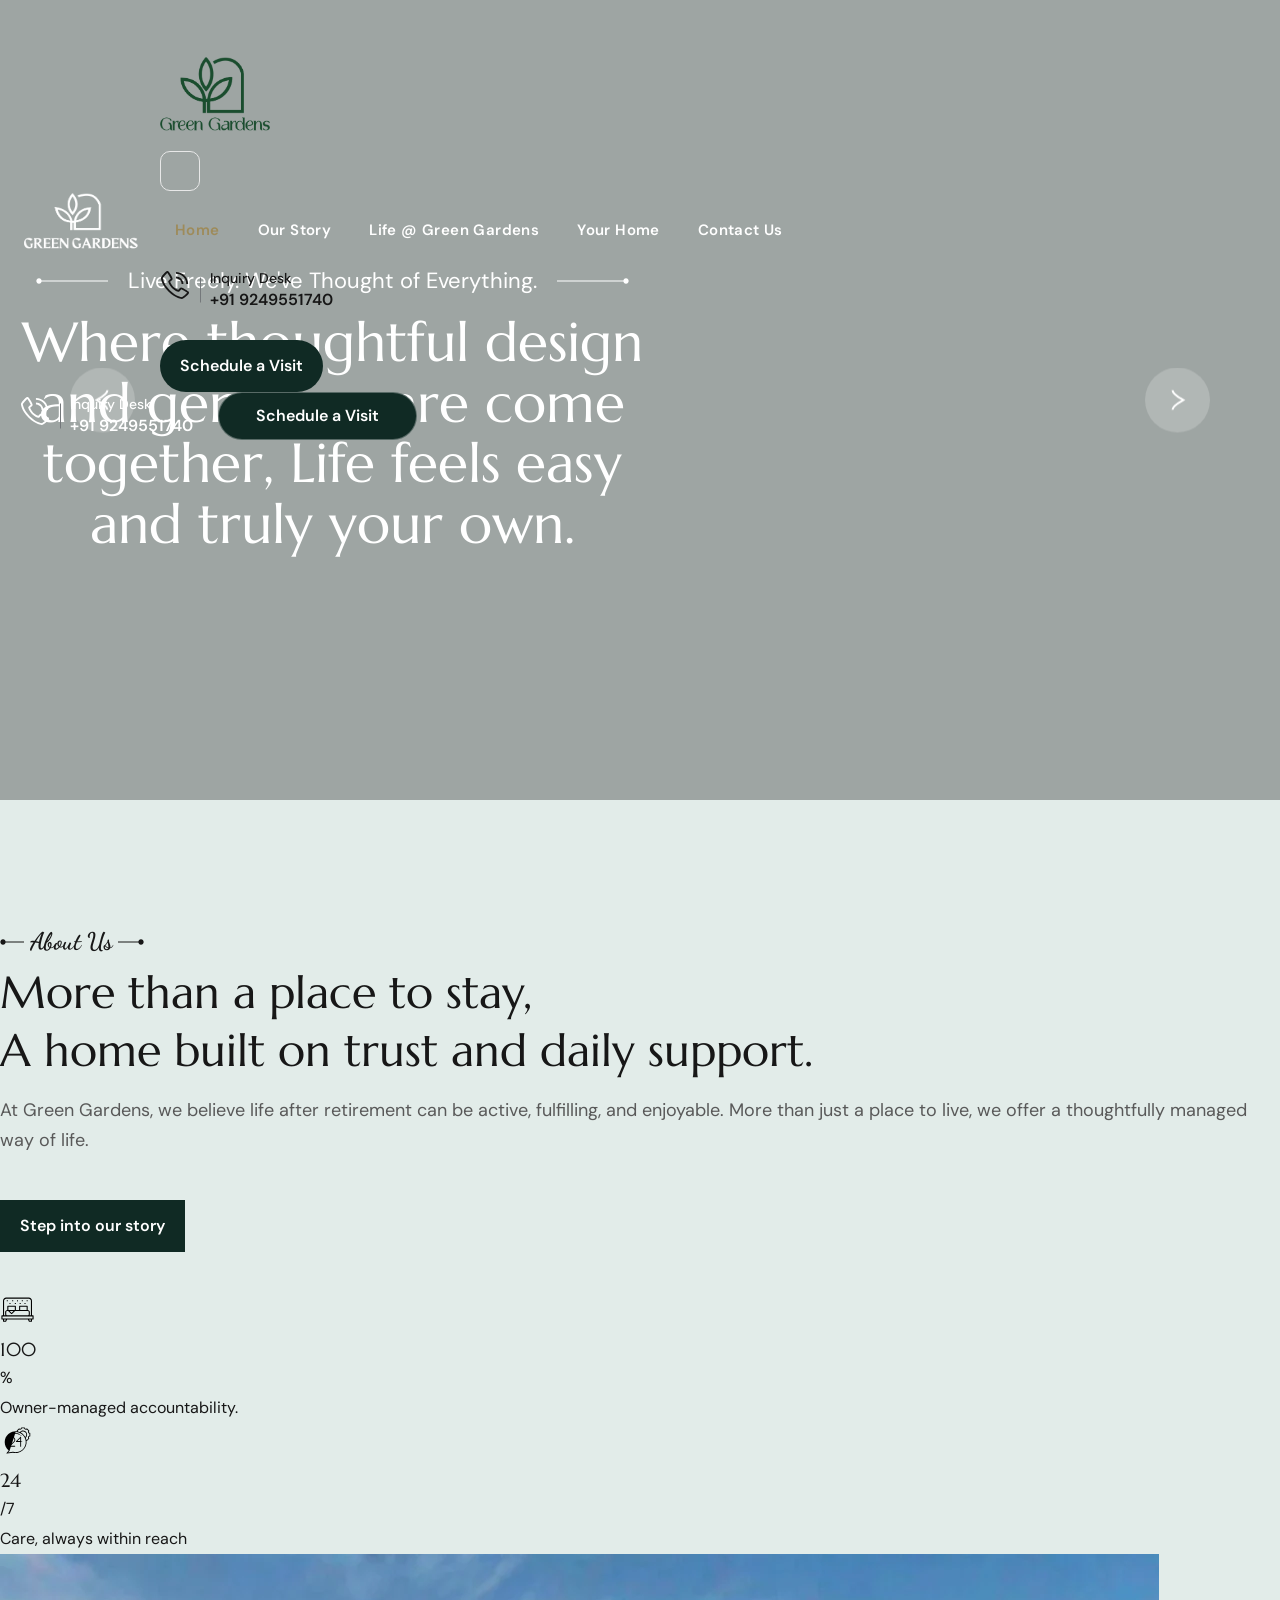
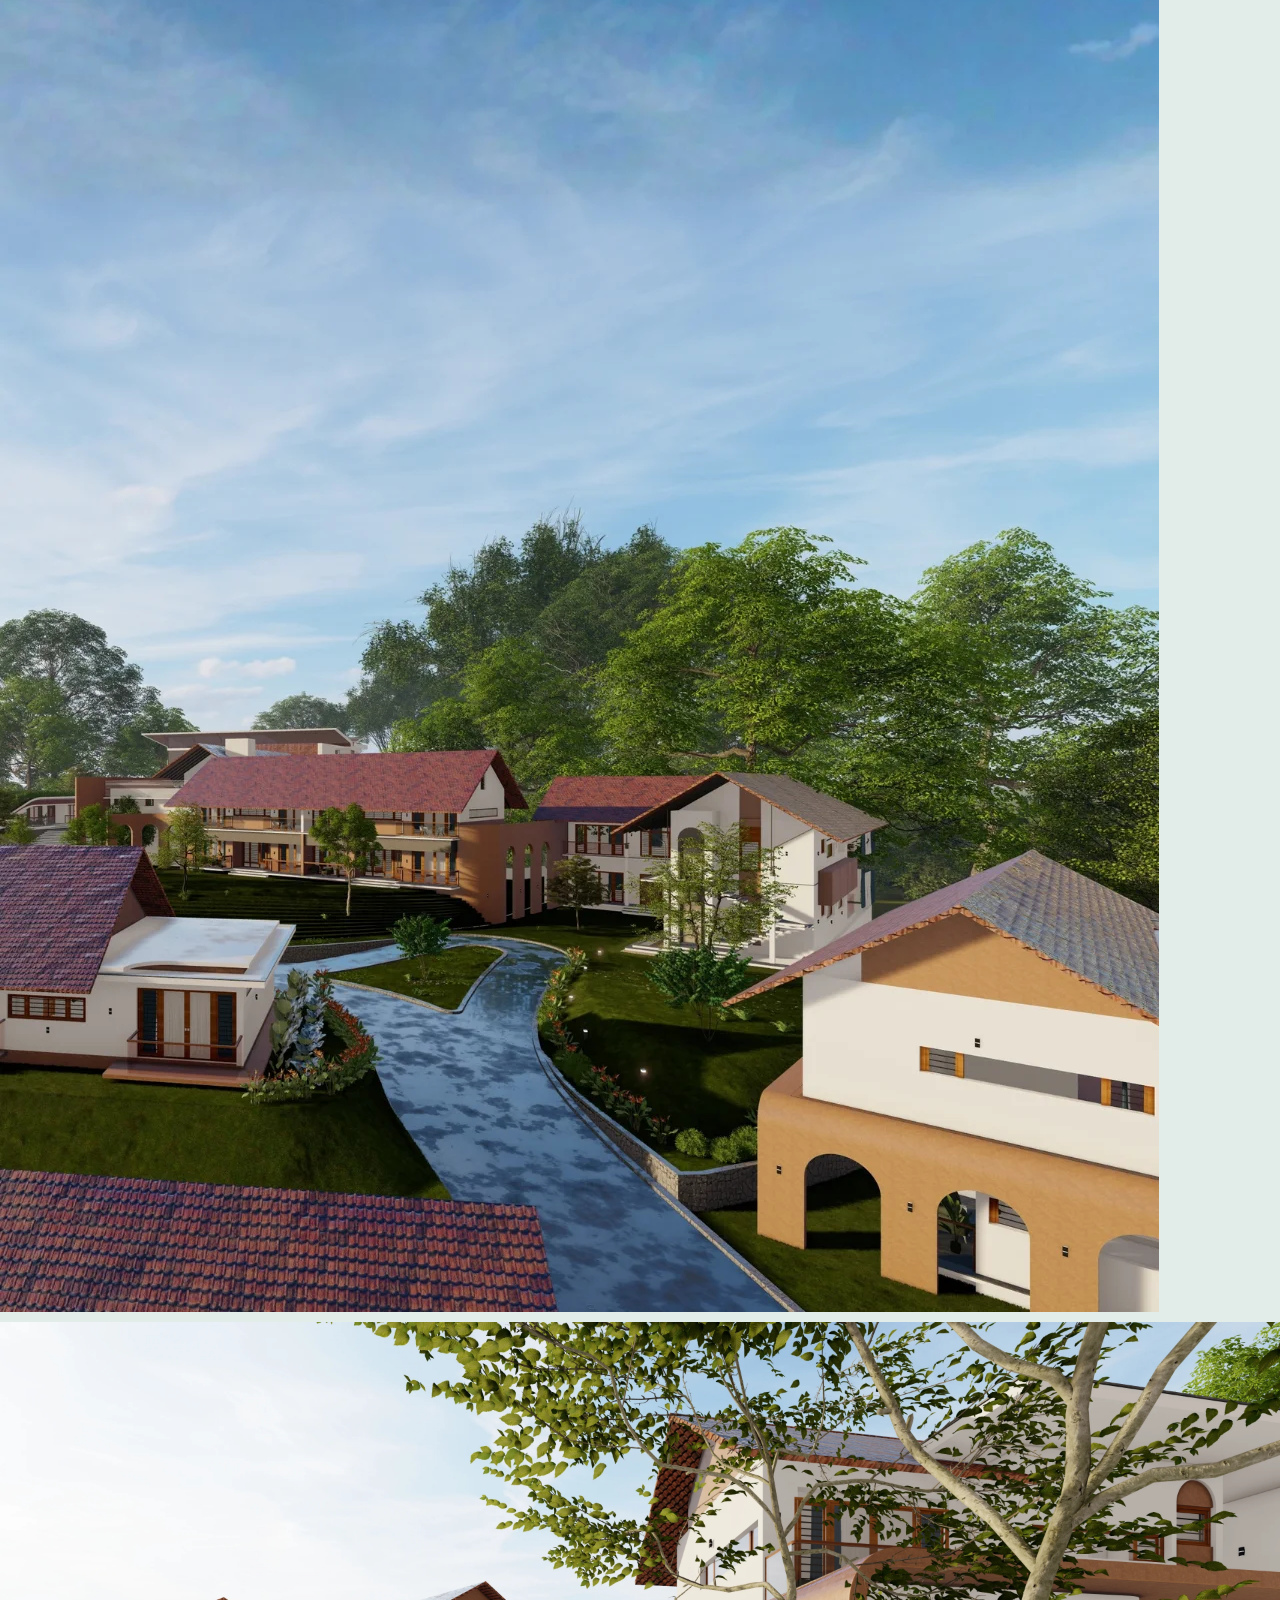
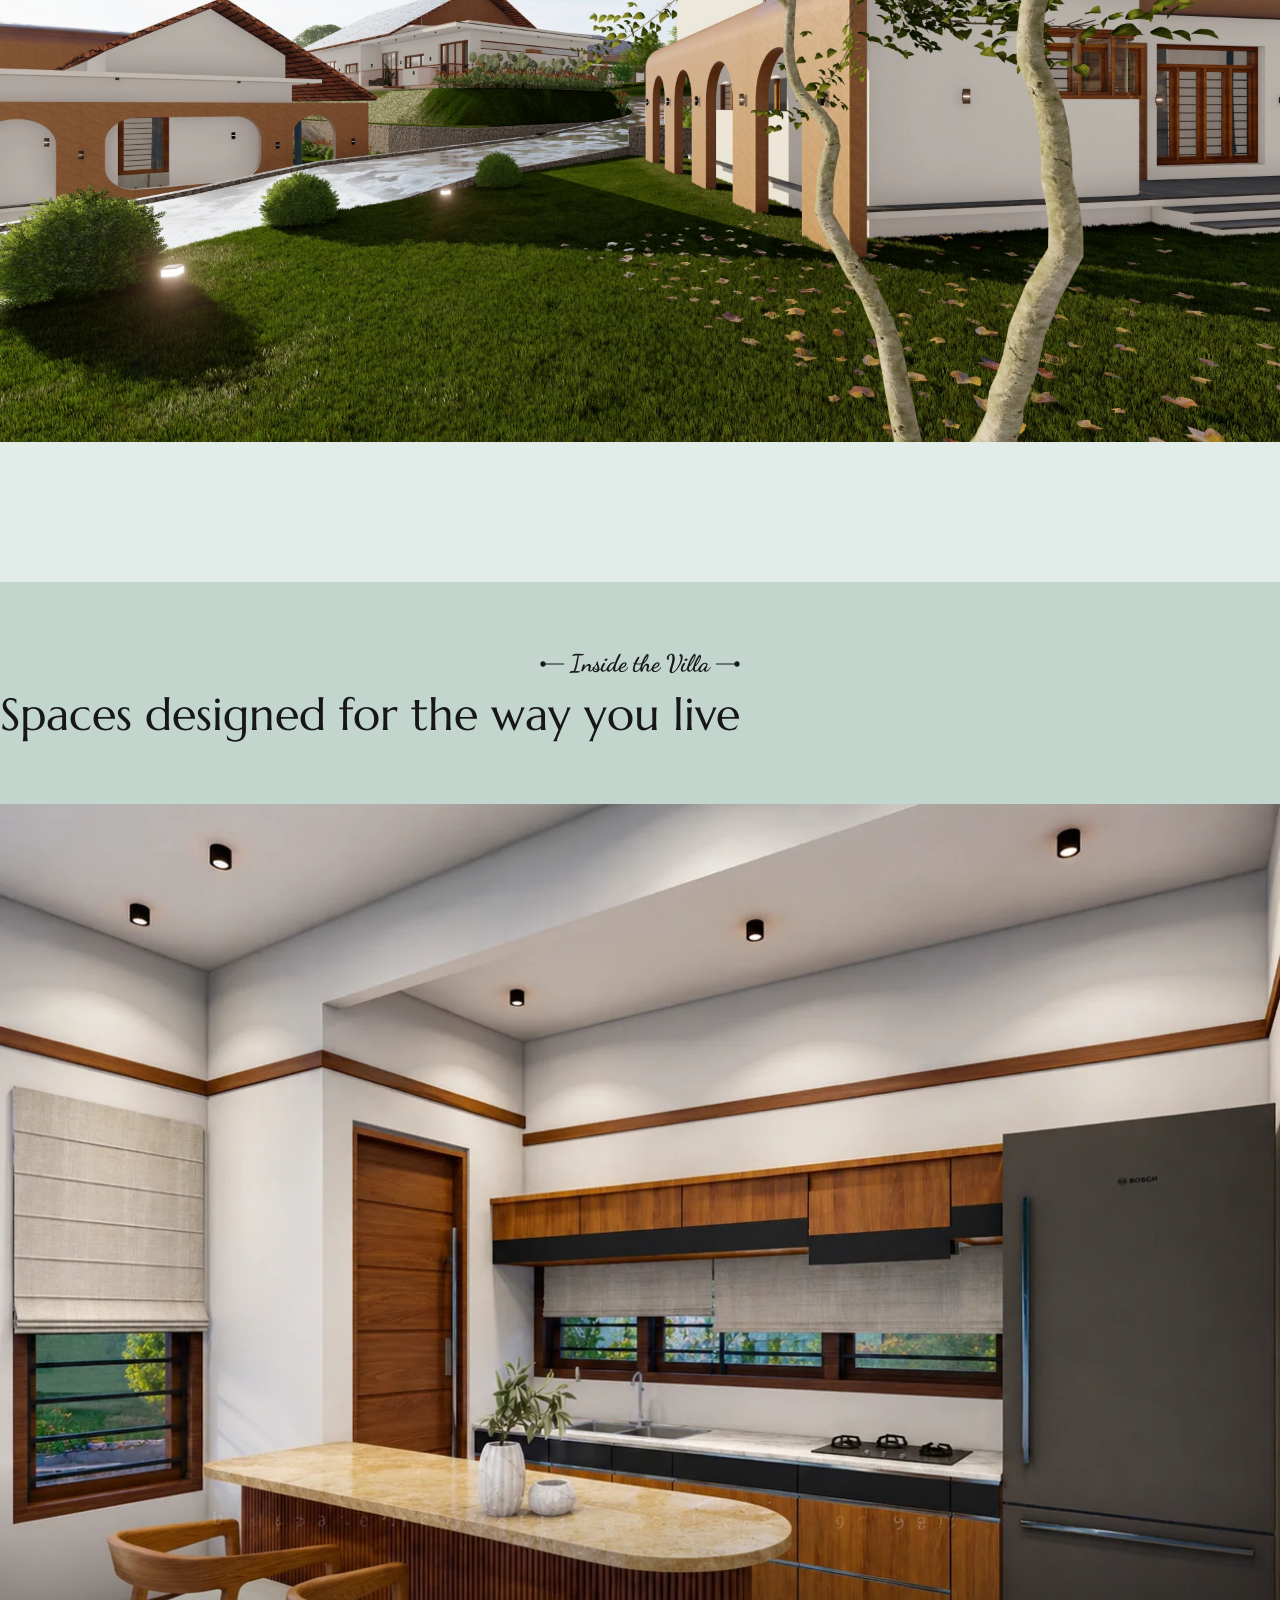
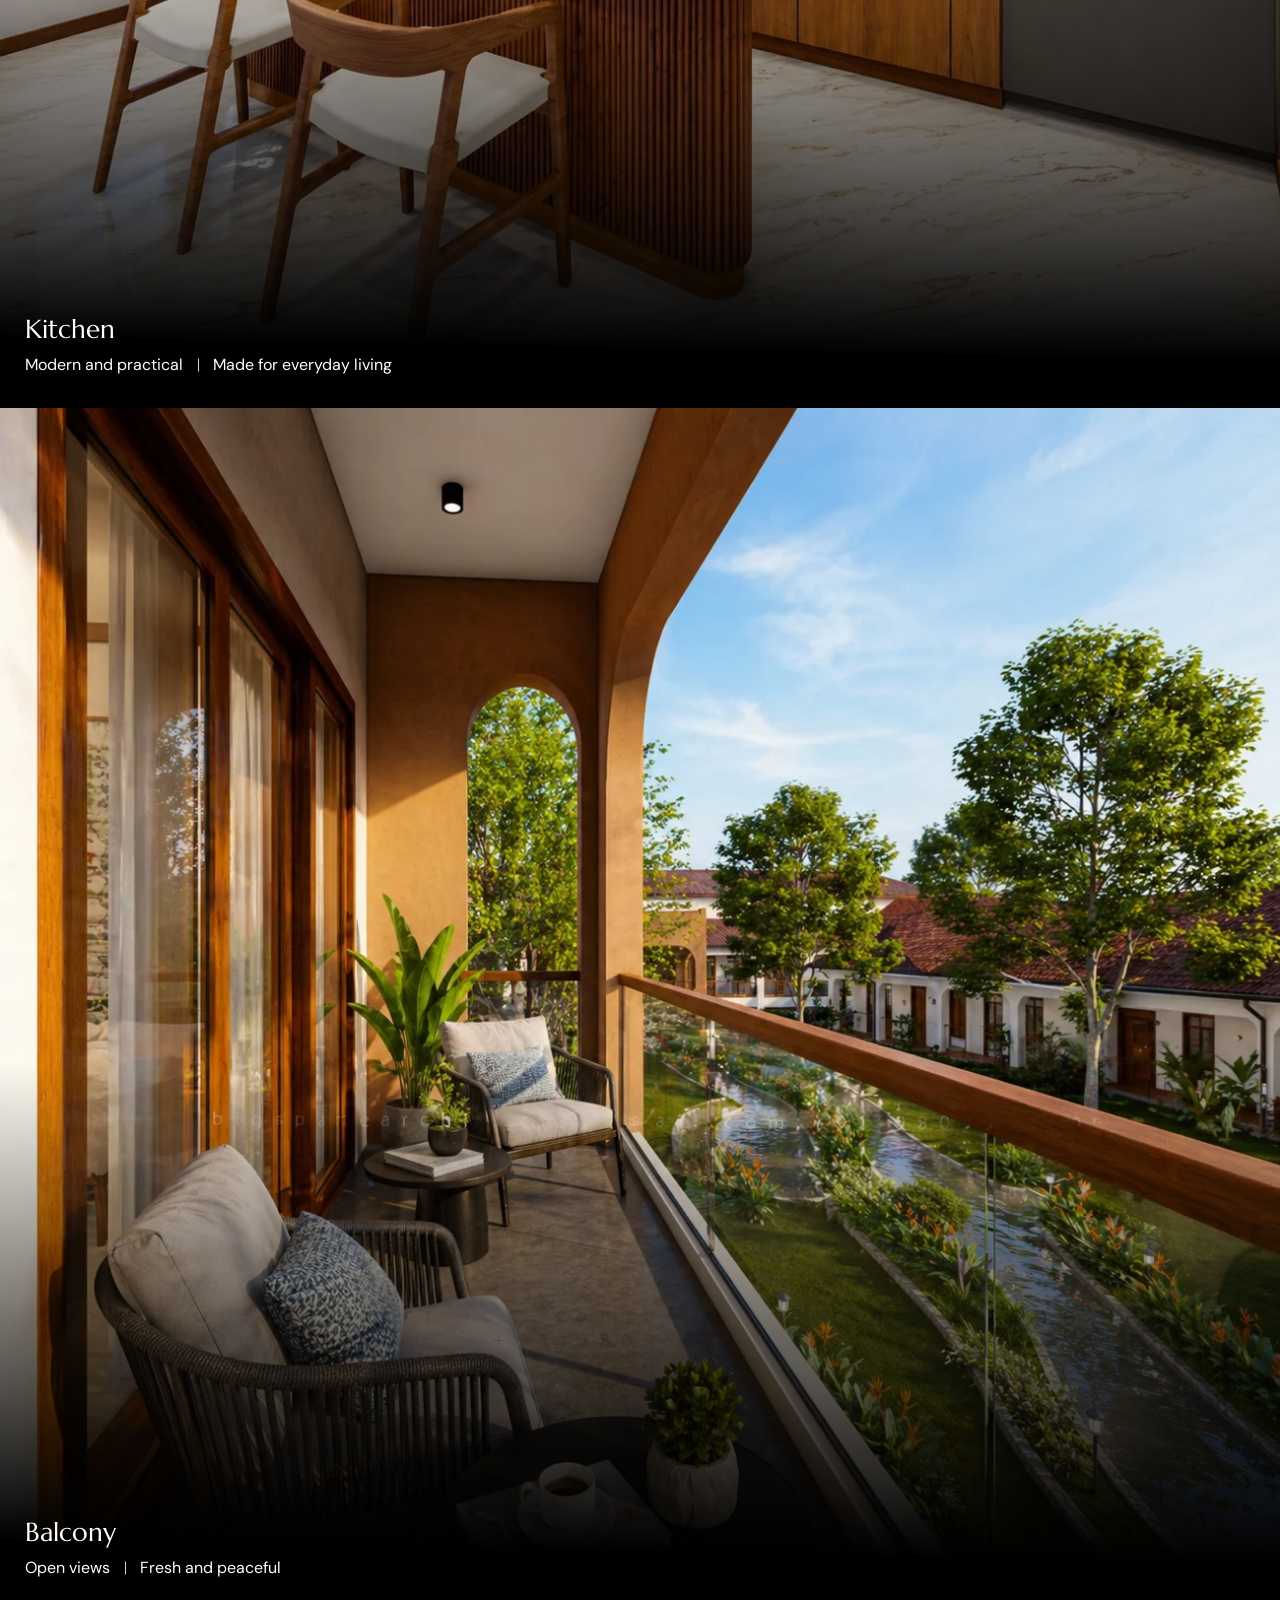
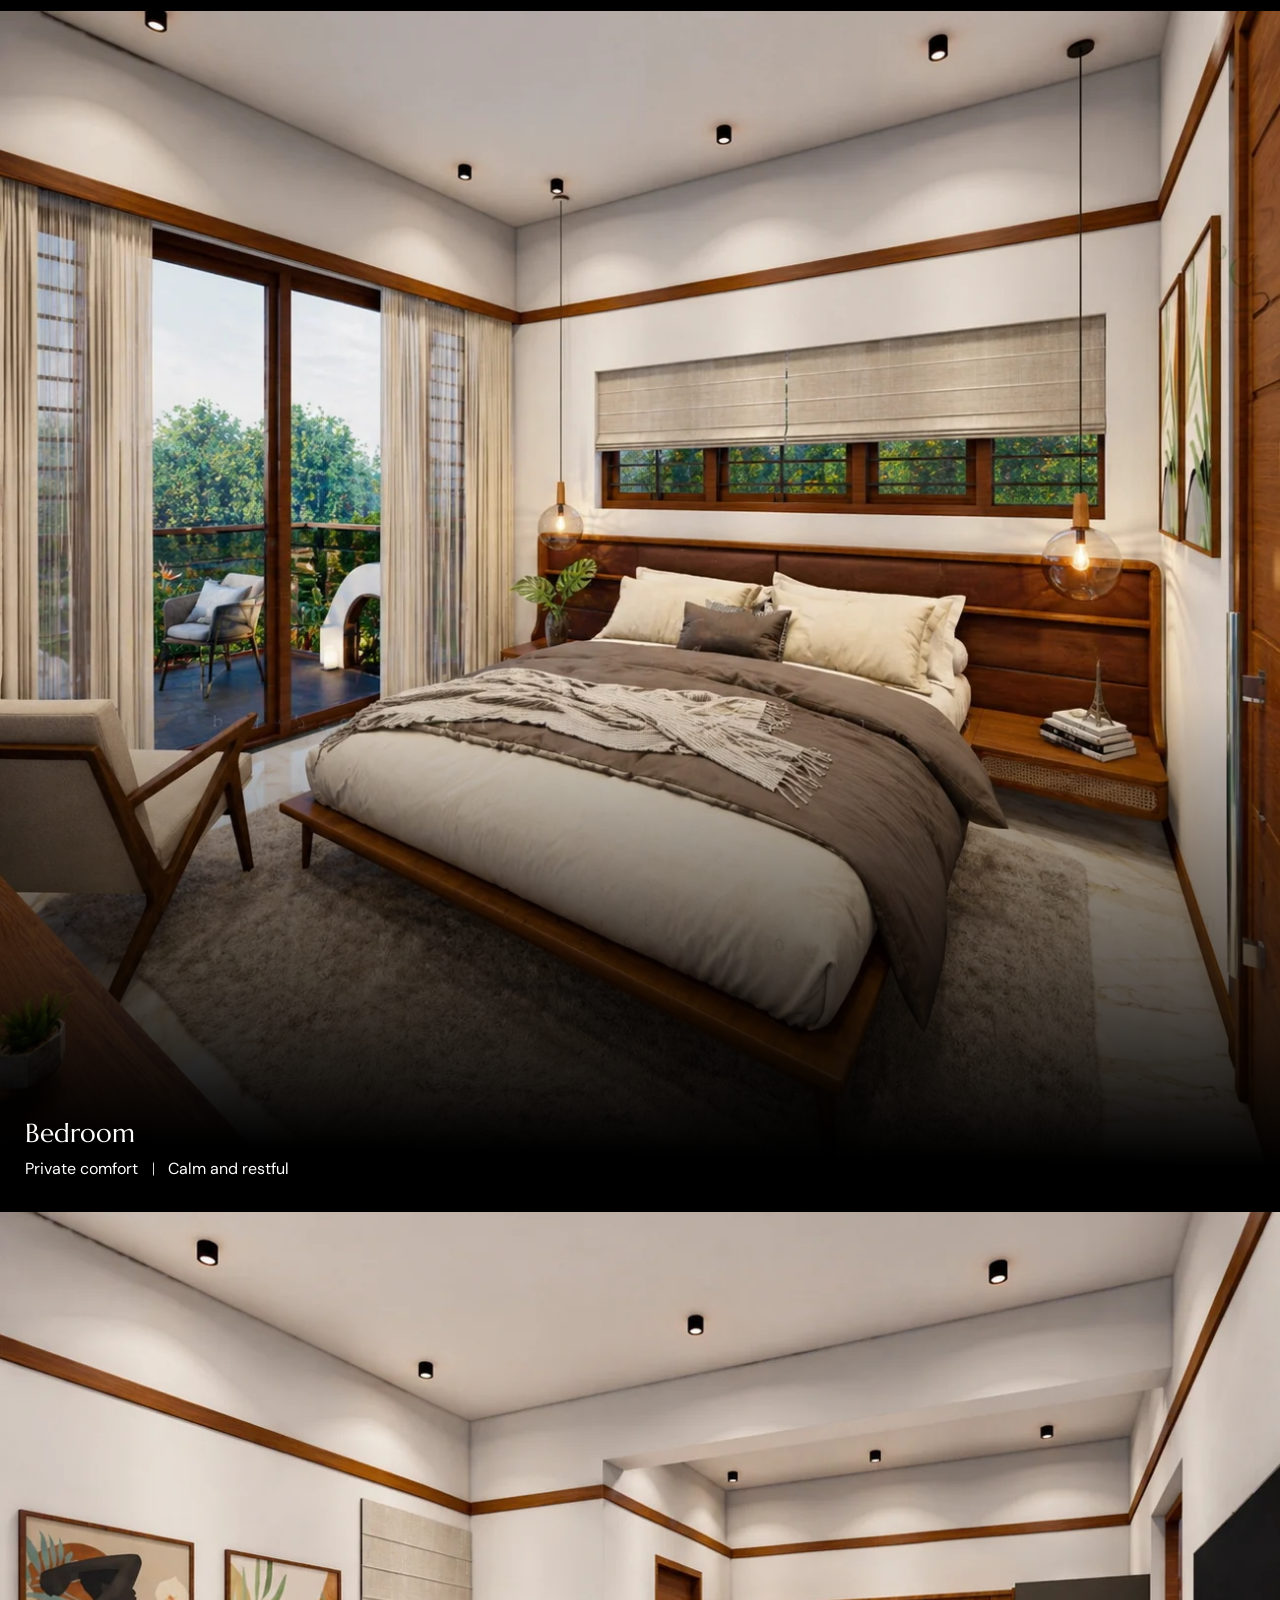
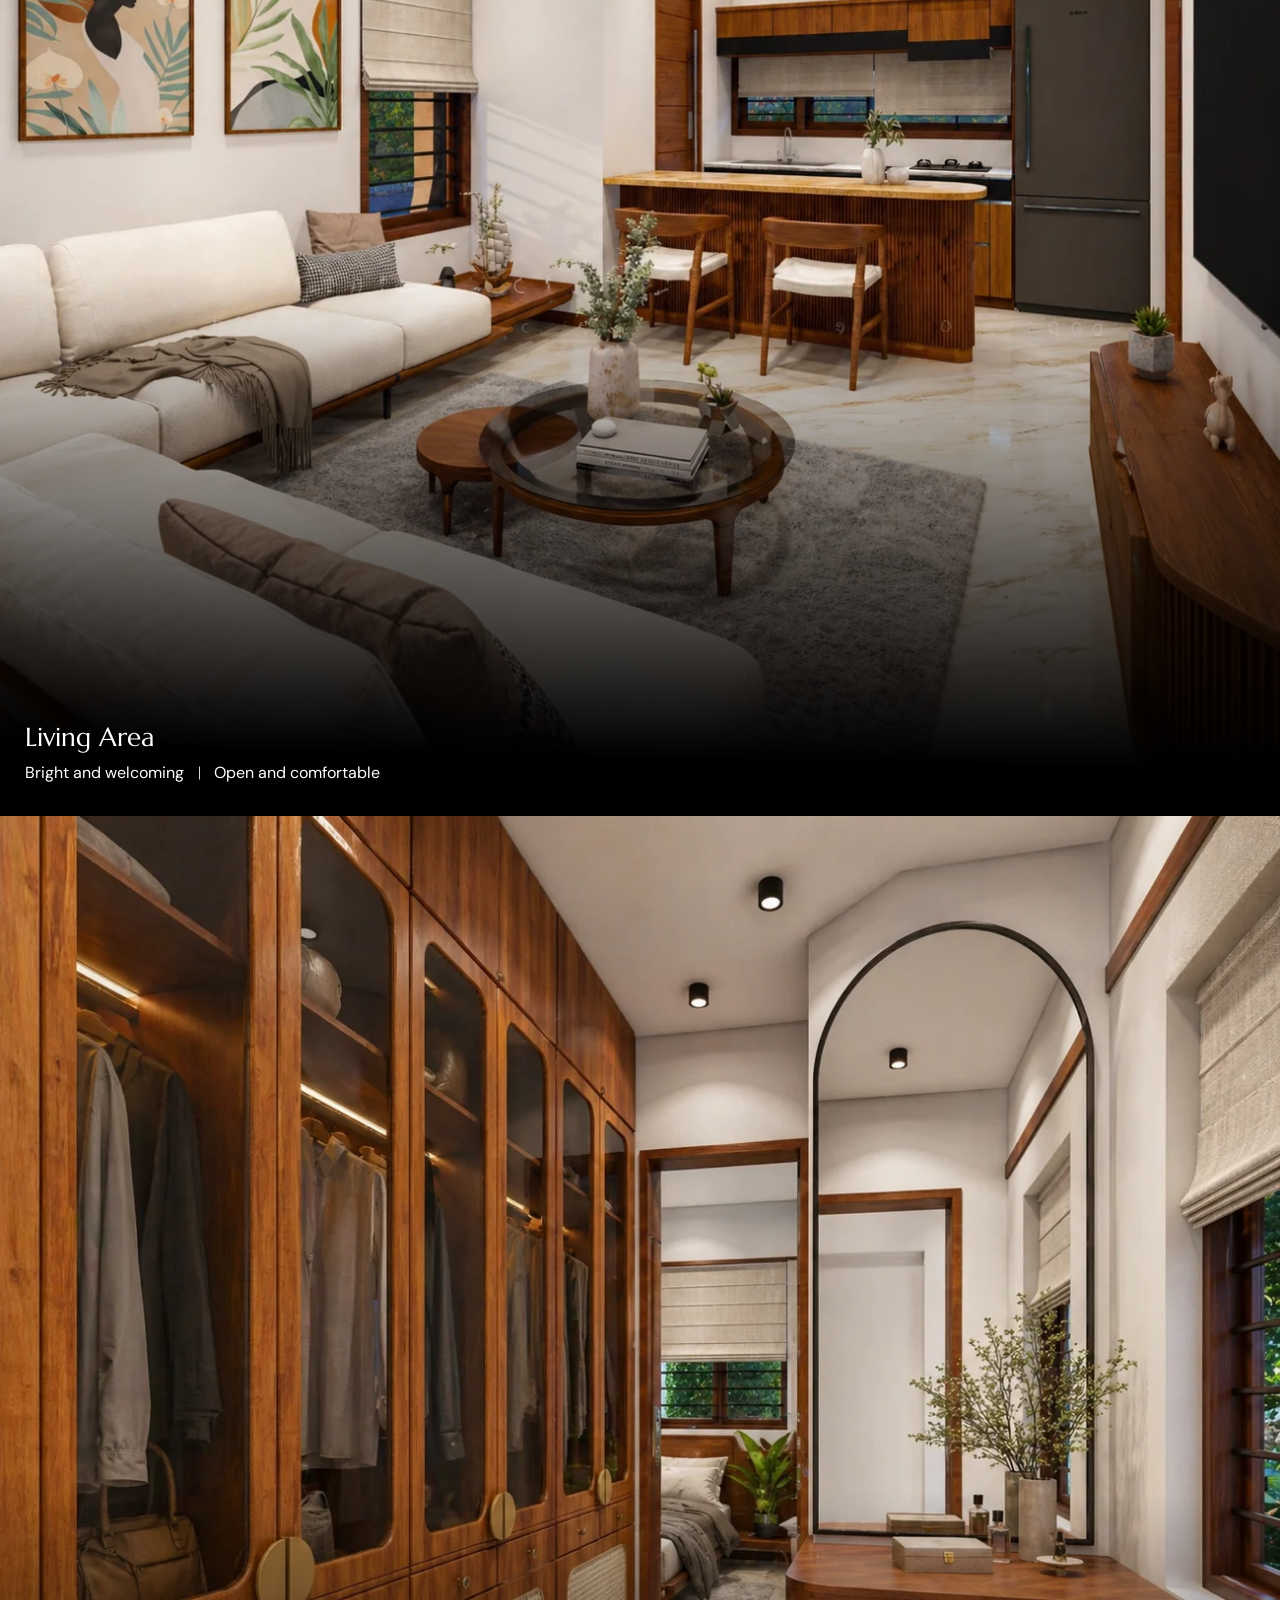
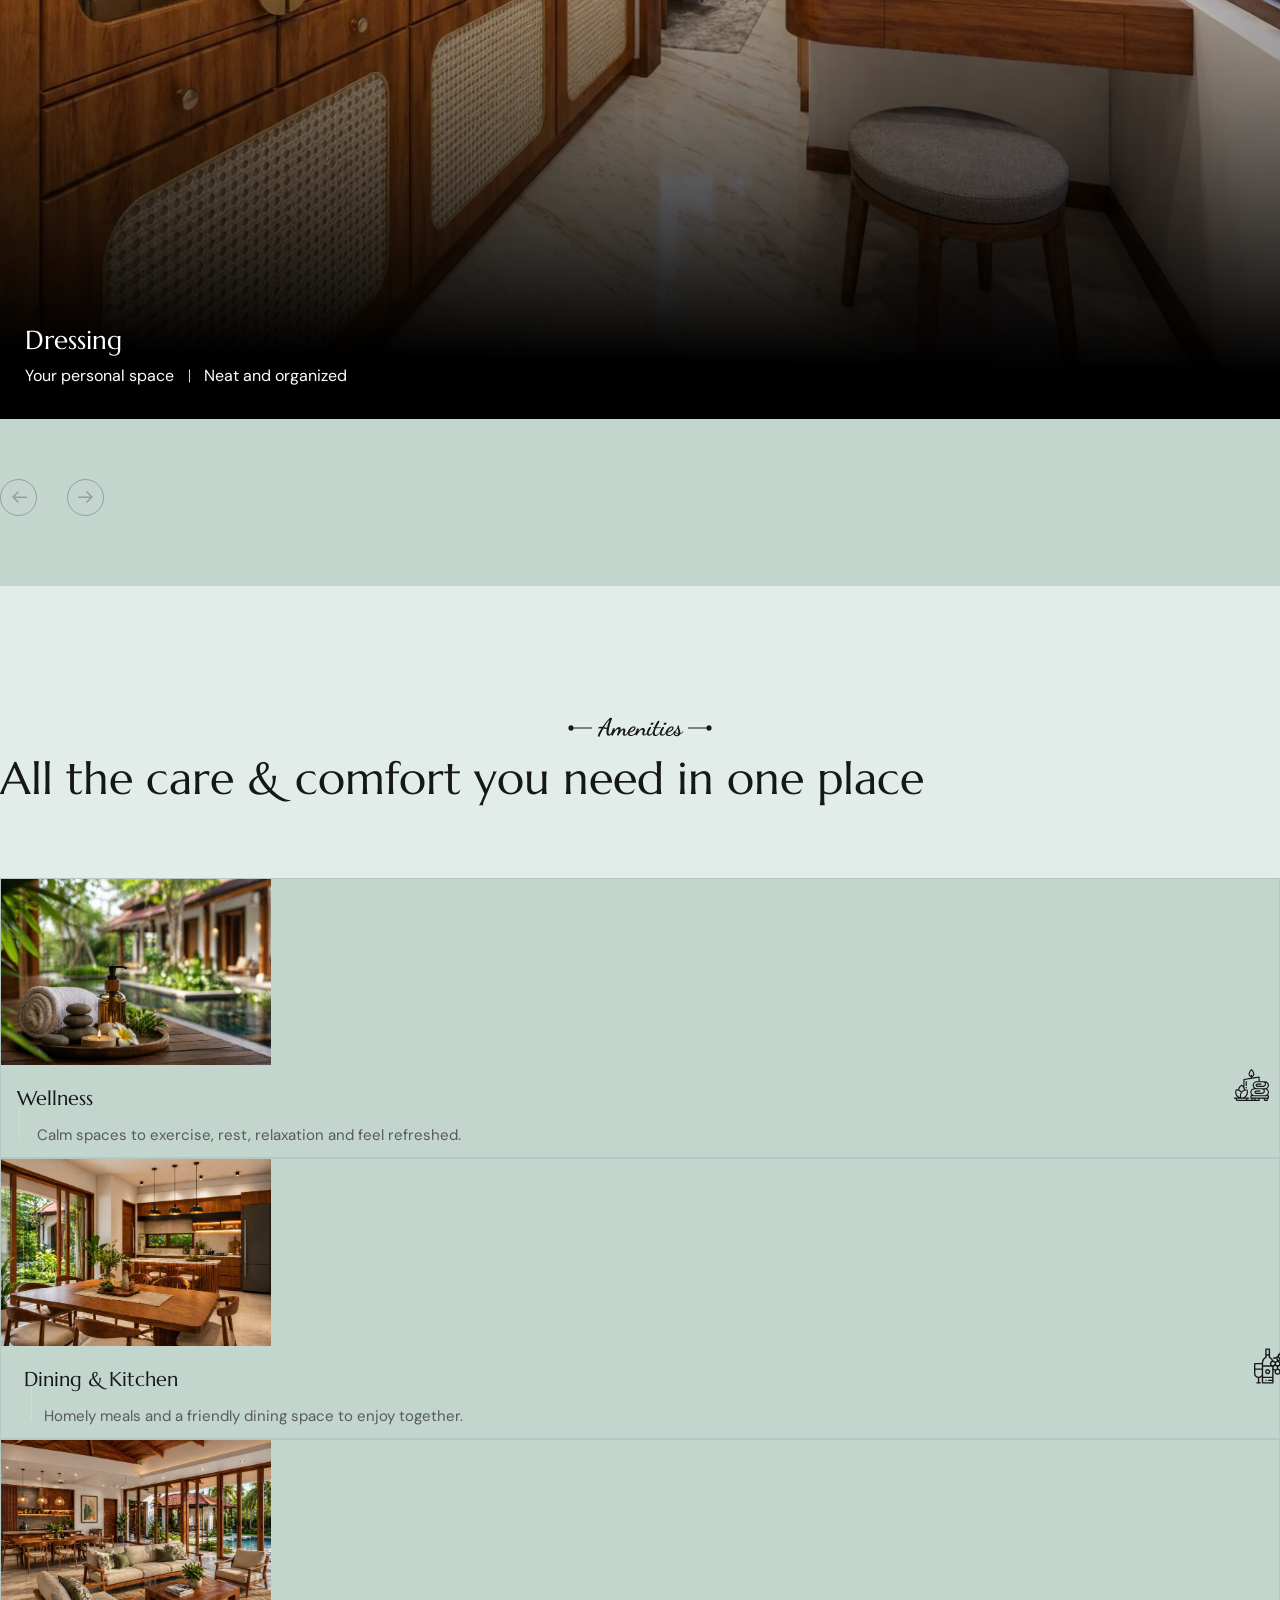
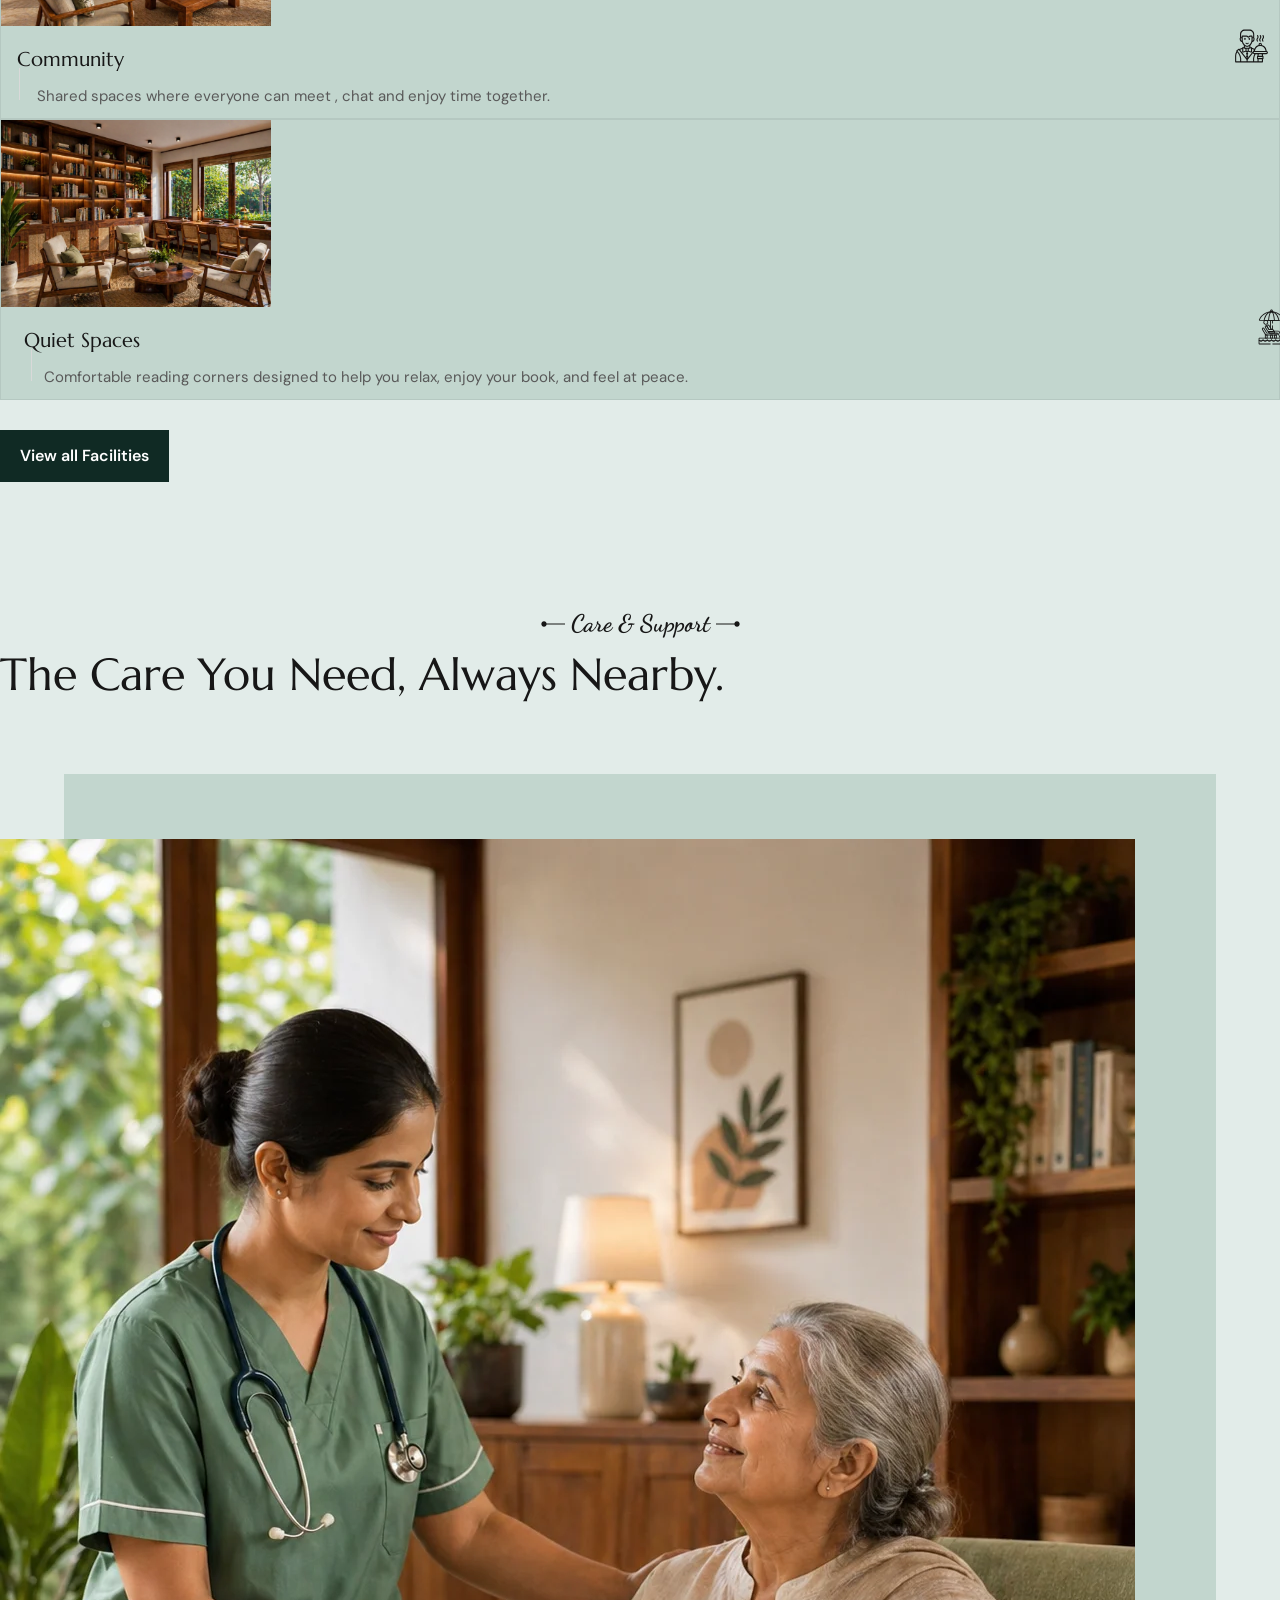
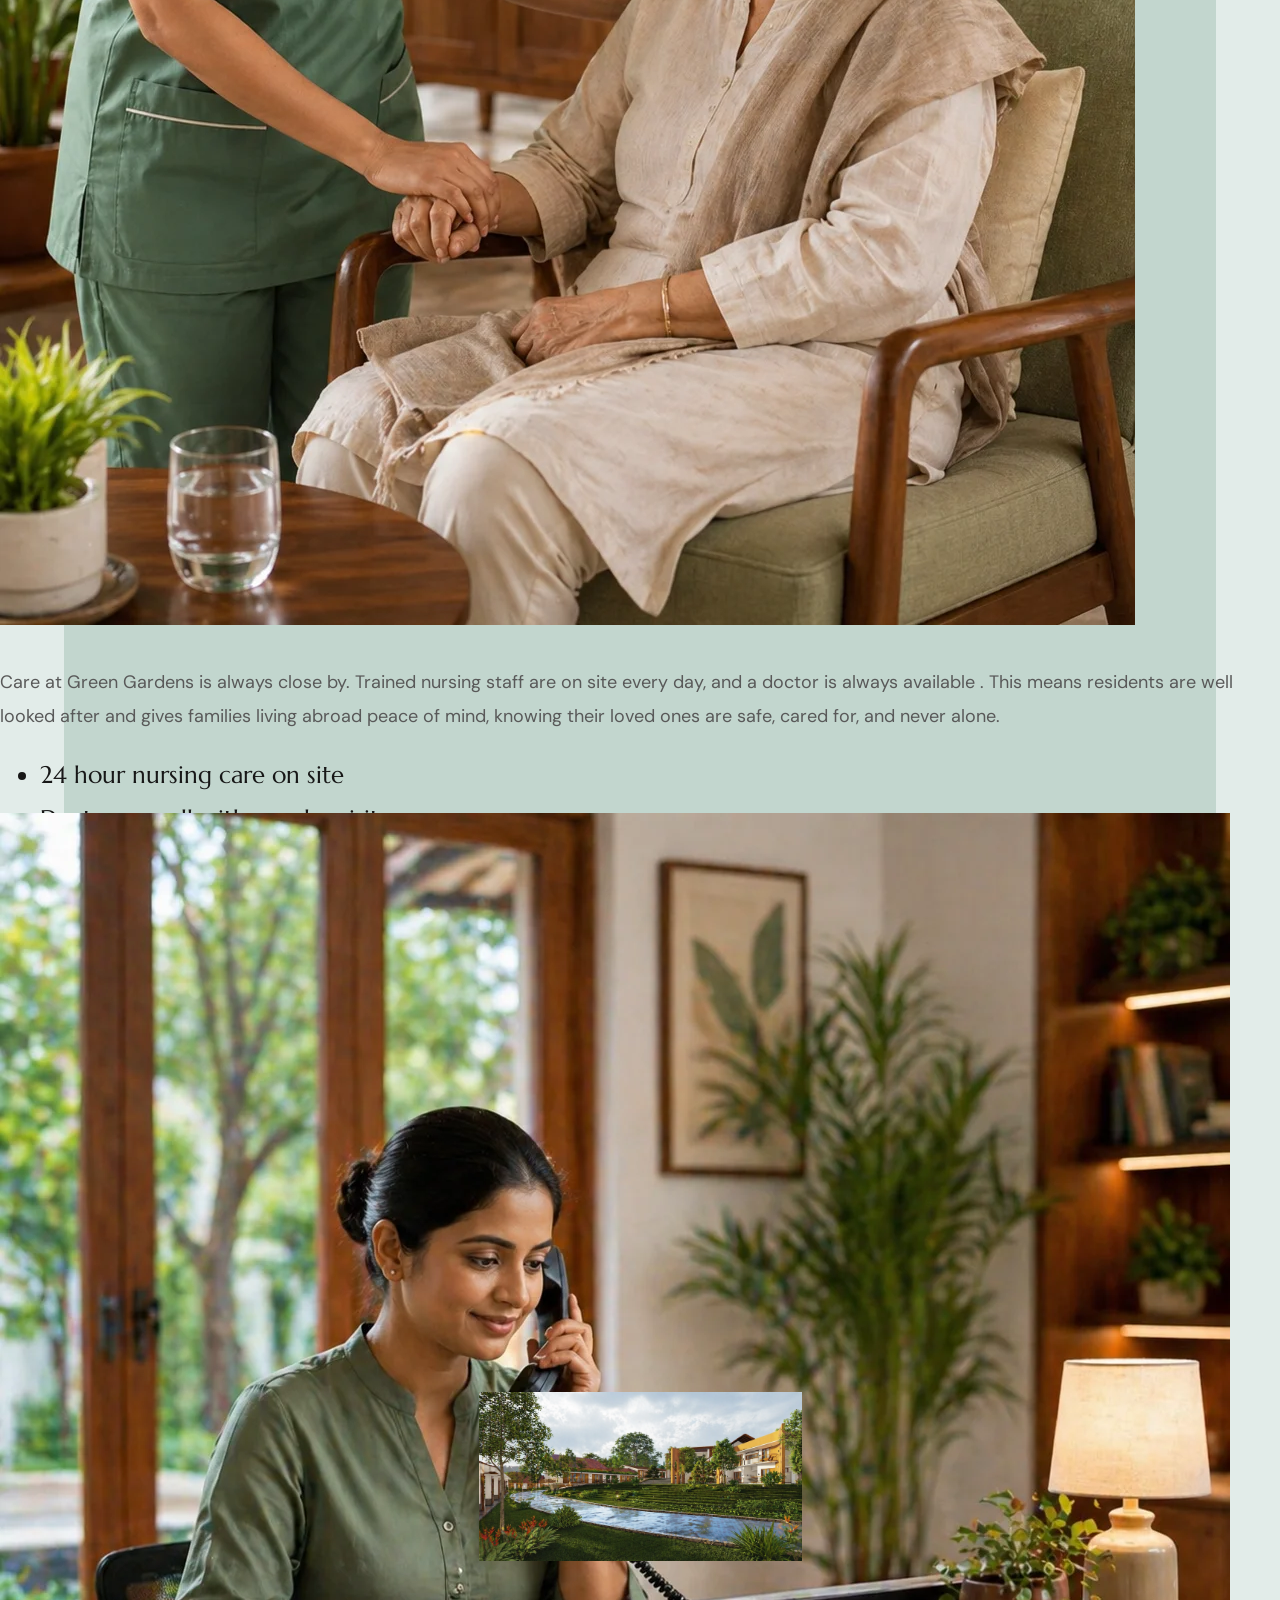
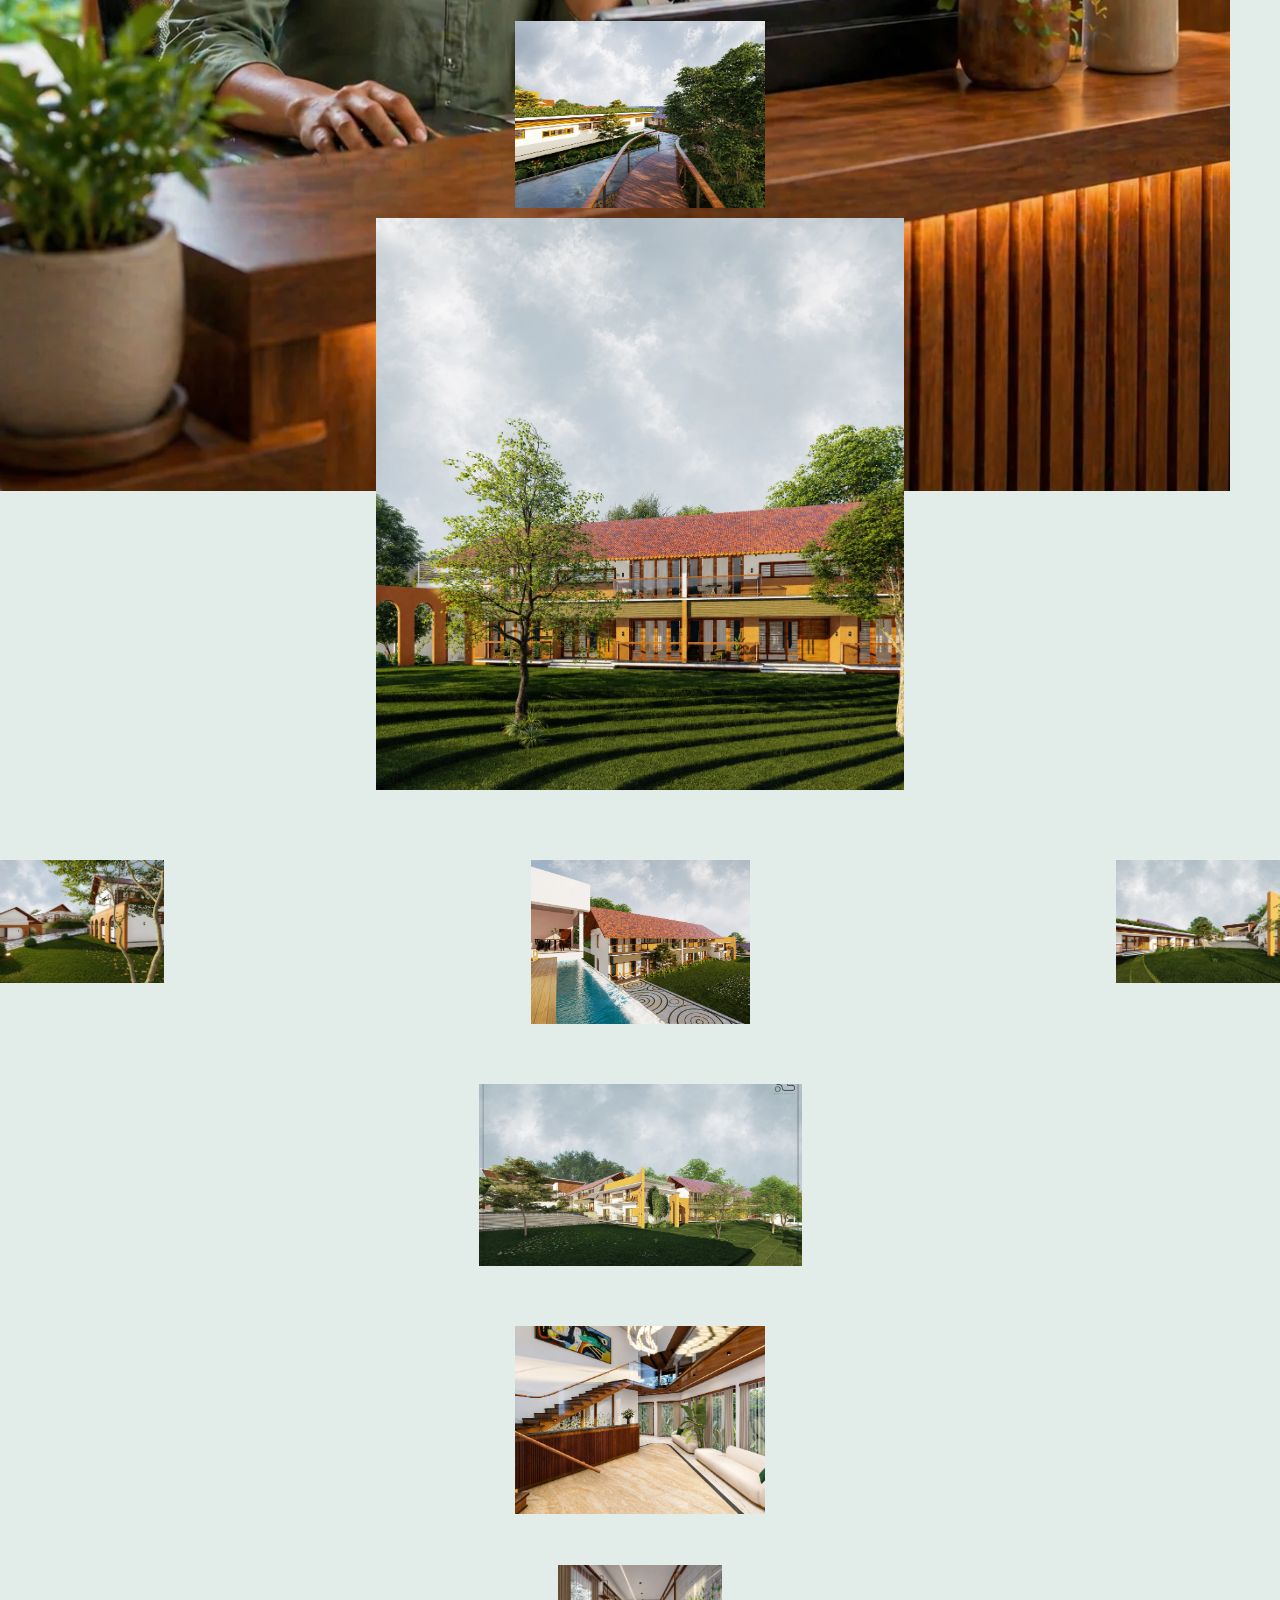
==== commit 7a00ed03: "Content updated" ====
--- a/index.html
+++ b/index.html
@@ -55,7 +55,7 @@
     <meta name="twitter:description"
         content="Dignified independent living for seniors in Kerala. Managed by international clinical experts.">
     <meta name="twitter:image" content="assets/images/luxury-retirement-villas-kerala-green-gardens.webp">
-    <link rel="icon" href="assets/img/green-gardens-retirement-villas-kerala-logo.webp" type="image/png" sizes="20x20">
+    <link rel="icon" href="fav-icon.svg" type="image/svg+xml">
 
     <script type="application/ld+json">
     {
@@ -396,7 +396,7 @@
                                 d="M66.3333 3C66.3333 1.52724 67.5272 0.333333 69 0.333333C70.4728 0.333333 71.6667 1.52724 71.6667 3C71.6667 4.47276 70.4728 5.66667 69 5.66667C67.5272 5.66667 66.3333 4.47276 66.3333 3ZM0 3L0 2.5L69 2.5V3V3.5L0 3.5L0 3Z" />
                         </svg>
                     </div>
-                    <h1>Where intelligent spaces and compassionate care meet, every day feels effortlessly yours.</h1>
+                    <h1>Where thoughtful design and genuine care come together, Life feels easy and truly your own.</h1>
                 </div>
             </div>
         </div>
@@ -583,11 +583,8 @@
                                         d="M20.3333 3C20.3333 4.47276 21.5272 5.66667 23 5.66667C24.4728 5.66667 25.6667 4.47276 25.6667 3C25.6667 1.52724 24.4728 0.333333 23 0.333333C21.5272 0.333333 20.3333 1.52724 20.3333 3ZM0 3V3.5H23V3V2.5H0V3Z" />
                                 </svg>
                             </span>
-                            <h2>More than a place to stay.<br>A place to truly live.</h2>
-                            <p>At Green Gardens, we believe that life doesn't slow down after retirement, it simply
-                                finds
-                                a better rhythm. We’ve created more than just a residential space, it’s a thoughtfully
-                                managed way of living.</p>
+                            <h2>More than a place to stay,<br>A home built on trust and daily support.</h2>
+                            <p>At Green Gardens, we believe life after retirement can be active, fulfilling, and enjoyable. More than just a place to live, we offer a thoughtfully managed way of life.</p>
                         </div>
 
                         <div class="about-action-btn-new mb-40">
@@ -968,13 +965,13 @@
                                 <div class="room-and-suites-content">
                                     <h3><a href="#">Kitchen</a></h3>
                                     <div class="guests-and-hotel-room">
-                                        <span>Refined functionality</span>
-                                        <span class="two">Built for everyday rituals</span>
+                                        <span>Modern and practical </span>
+                                        <span class="two">Made for everyday living</span>
                                     </div>
                                 </div>
                                 <div class="hover-content">
                                     <div class="price">
-                                        <span>Where mornings begin quietly, and routines feel effortless.</span>
+                                        <span>A well planned kitchen designed for daily cooking.</span>
                                     </div>
                                     <a href="the-villas.html">Explore Space</a>
                                 </div>
@@ -990,13 +987,13 @@
                                 <div class="room-and-suites-content">
                                     <h3><a href="#">Balcony</a></h3>
                                     <div class="guests-and-hotel-room">
-                                        <span>Open to nature</span>
-                                        <span class="two">Quiet and expansive</span>
+                                        <span>Open views </span>
+                                        <span class="two">Fresh and peaceful</span>
                                     </div>
                                 </div>
                                 <div class="hover-content">
                                     <div class="price">
-                                        <span>Morning light, fresh air, and moments that feel unhurried.</span>
+                                        <span>A peaceful balcony to enjoy fresh air, natural light, and quiet moments.</span>
                                     </div>
                                     <a href="the-villas.html">Explore Space</a>
                                 </div>
@@ -1012,13 +1009,13 @@
                                 <div class="room-and-suites-content">
                                     <h3><a href="#">Bedroom</a></h3>
                                     <div class="guests-and-hotel-room">
-                                        <span>Private retreat</span>
-                                        <span class="two">Calm and uninterrupted</span>
+                                        <span>Private comfort</span>
+                                        <span class="two">Calm and restful</span>
                                     </div>
                                 </div>
                                 <div class="hover-content">
                                     <div class="price">
-                                        <span>A space that slows everything down, inviting rest without effort.</span>
+                                        <span>A private space to relax and rest.</span>
                                     </div>
                                     <a href="the-villas.html">Explore Space</a>
                                 </div>
@@ -1034,13 +1031,13 @@
                                 <div class="room-and-suites-content">
                                     <h3><a href="#">Living Area</a></h3>
                                     <div class="guests-and-hotel-room">
-                                        <span>Open living</span>
-                                        <span class="two">Light-filled and fluid</span>
+                                        <span>Bright and welcoming </span>
+                                        <span class="two">Open and comfortable</span>
                                     </div>
                                 </div>
                                 <div class="hover-content">
                                     <div class="price">
-                                        <span>Where space, light, and comfort come together naturally.</span>
+                                        <span>A bright and spacious living space.</span>
                                     </div>
                                     <a href="the-villas.html">Explore Space</a>
                                 </div>
@@ -1056,13 +1053,13 @@
                                 <div class="room-and-suites-content">
                                     <h3><a href="#">Dressing</a></h3>
                                     <div class="guests-and-hotel-room">
-                                        <span>Personal space</span>
-                                        <span class="two">Thoughtfully organized</span>
+                                        <span>Your personal space</span>
+                                        <span class="two">Neat and organized</span>
                                     </div>
                                 </div>
                                 <div class="hover-content">
                                     <div class="price">
-                                        <span>Designed to feel intuitive, private, and quietly luxurious.</span>
+                                        <span>A neat, well organised dressing area for everyday use.</span>
                                     </div>
                                     <a href="the-villas.html">Explore Space</a>
                                 </div>
@@ -1120,7 +1117,7 @@
                                     d="M18.3333 3C18.3333 4.47276 19.5272 5.66667 21 5.66667C22.4728 5.66667 23.6667 4.47276 23.6667 3C23.6667 1.52724 22.4728 0.333333 21 0.333333C19.5272 0.333333 18.3333 1.52724 18.3333 3ZM0 3V3.5H21V3V2.5H0V3Z" />
                             </svg>
                         </span>
-                        <h2>Care, comfort, and life, thoughtfully held together</h2>
+                        <h2>All the care & comfort you need in one place</h2>
                     </div>
                 </div>
             </div>
@@ -1136,8 +1133,7 @@
                             <div class="col-lg-6">
                                 <div class="experience-content">
                                     <h4>Wellness</h4>
-                                    <p>Spaces for gentle movement, quiet relaxation, and everyday wellbeing in calm
-                                        surroundings.</p>
+                                    <p>Calm spaces  to exercise, rest, relaxation and feel refreshed.</p>
                                     <svg width="40" height="40" viewBox="0 0 40 40" xmlns="http://www.w3.org/2000/svg">
                                         <path
                                             d="M39.3329 31.6664H38.5922C40.4337 29.8744 40.4738 26.9287 38.6817 25.0872C38.3974 24.7951 38.0759 24.5416 37.7255 24.3332C39.1339 23.4922 39.9972 21.9735 39.9995 20.3332C39.9962 17.7573 37.9088 15.6699 35.3329 15.6666H29.333V11C29.3328 10.6318 29.0342 10.3334 28.6661 10.3336C28.6322 10.3336 28.5984 10.3362 28.565 10.3413L20.6664 11.556V10.9333C22.2173 10.6144 23.3311 9.25011 23.3331 7.66671C23.3331 4.75741 20.5884 1.97878 20.4711 1.86212C20.2108 1.60187 19.7888 1.60187 19.5284 1.86212C19.4111 1.97878 16.6665 4.75741 16.6665 7.66671C16.6685 9.25011 17.7822 10.6144 19.3331 10.9333V11.762L11.2319 13.0086C10.907 13.0586 10.667 13.3379 10.6665 13.6666V21.0939C10.1796 20.5687 9.61805 20.1181 8.99989 19.7566C8.79364 19.6375 8.53948 19.6375 8.33323 19.7566C6.36459 20.9005 5.03561 22.8905 4.73328 25.1472C4.27253 25.0527 3.80362 25.0033 3.33329 24.9998C3.03905 25.0012 2.74522 25.0203 2.4533 25.0572C2.21681 25.0857 2.01356 25.2382 1.91998 25.4572C0.561493 28.6438 1.62023 32.3463 4.45795 34.3331H0V35.6664H1.58798L2.73663 37.9643C2.84955 38.1903 3.08063 38.3331 3.33329 38.333H28.6663C29.0345 38.333 29.333 38.0345 29.333 37.6664V35.6664H33.5876L34.7362 37.9643C34.8492 38.1903 35.0802 38.3331 35.3329 38.333H37.9995C38.3677 38.333 38.6662 38.0345 38.6662 37.6664V35.6664H39.3329C39.701 35.6664 39.9995 35.3679 39.9995 34.9997V32.3331C39.9995 31.9649 39.701 31.6664 39.3329 31.6664ZM38.6662 28.3331C38.664 30.1731 37.1729 31.6643 35.3329 31.6664H23.3331C21.4922 31.6664 19.9998 30.174 19.9998 28.3331C19.9998 26.4922 21.4922 24.9998 23.3331 24.9998H31.9996C33.1042 24.9998 33.9996 25.8952 33.9996 26.9998C33.9996 28.1044 33.1042 28.9998 31.9996 28.9998H25.333C24.9649 28.9998 24.6664 28.7013 24.6664 28.3331C24.6664 27.965 24.9649 27.6665 25.333 27.6665H29.9996V26.3332H25.333C24.2285 26.3332 23.3331 27.2286 23.3331 28.3331C23.3331 29.4377 24.2285 30.3331 25.333 30.3331H31.9996C33.8396 30.3309 35.3307 28.8398 35.3329 26.9998C35.3305 26.2762 35.0901 25.5734 34.6489 24.9998H35.3329C37.1729 25.002 38.664 26.4932 38.6662 28.3331ZM33.3329 16.9999C34.4375 16.9999 35.3329 17.8953 35.3329 18.9999C35.3329 20.1045 34.4375 20.9999 33.3329 20.9999H26.6663C26.2982 20.9999 25.9997 20.7014 25.9997 20.3332C25.9997 19.9651 26.2982 19.6666 26.6663 19.6666H31.333V18.3333H26.6663C25.5618 18.3333 24.6664 19.2287 24.6664 20.3332C24.6664 21.4378 25.5618 22.3332 26.6663 22.3332H33.3329C35.1729 22.331 36.6641 20.8399 36.6662 18.9999C36.6656 18.3123 36.4502 17.642 36.0502 17.0826C37.8455 17.4899 38.9708 19.2755 38.5635 21.0708C38.2207 22.5817 36.8821 23.6572 35.3329 23.6665H31.9996H25.9997C24.1588 23.6665 22.6664 22.1741 22.6664 20.3332C22.6664 18.4923 24.1588 16.9999 25.9997 16.9999H33.3329ZM17.9998 7.66671C17.9998 5.96207 19.2831 4.18942 19.9998 3.33343C20.7171 4.18875 21.9997 5.95807 21.9997 7.66671C21.9962 8.5112 21.4627 9.26253 20.6664 9.54402V8.33337H19.3331V9.54402C18.5369 9.26253 18.0033 8.5112 17.9998 7.66671ZM8.66656 21.1185C10.156 22.121 11.1204 23.7358 11.2965 25.5225C10.3022 25.9196 9.40672 26.5292 8.67256 27.3085C7.93307 26.5322 7.03333 25.9263 6.03593 25.5332C6.20901 23.7424 7.174 22.123 8.66656 21.1185ZM12.0107 26.6723C12.6498 26.4478 13.3223 26.3332 13.9998 26.3332C14.1045 26.3332 14.2138 26.3372 14.3278 26.3445C15.4261 29.4709 13.7821 32.8956 10.6557 33.9939C10.0165 34.2184 9.34397 34.3331 8.66656 34.3331C8.5619 34.3331 8.45257 34.3291 8.33857 34.3217C7.24025 31.1953 8.88431 27.7706 12.0107 26.6723ZM2.66663 28.3331C2.6658 27.6558 2.7803 26.9833 3.0053 26.3445C3.1193 26.3372 3.22863 26.3332 3.33329 26.3332C5.05961 26.328 6.70267 27.0743 7.83457 28.3778C6.74134 30.0581 6.39601 32.1173 6.88125 34.0624C4.37386 33.2809 2.66613 30.9595 2.66663 28.3331ZM13.5878 36.9997H3.74529L3.07863 35.6664H14.2545L13.5878 36.9997ZM19.9998 36.9997H15.0785L15.7451 35.6664H17.3331V34.3331H12.8698C15.7107 32.3491 16.7721 28.6454 15.4131 25.4578C15.3196 25.2388 15.1163 25.0863 14.8798 25.0578C14.1212 24.9603 13.3518 24.9873 12.6018 25.1378C12.4978 24.3963 12.2804 23.6753 11.9572 22.9999H11.9999V14.2386L27.9997 11.7773V15.6666H25.9997C23.4257 15.6632 21.3363 17.7471 21.3329 20.3211C21.3312 21.5989 21.8542 22.8214 22.7797 23.7025C20.2242 24.004 18.397 26.3202 18.6985 28.8757C18.8236 29.936 19.3091 30.9213 20.0738 31.6664H19.3331C18.9649 31.6664 18.6664 31.9649 18.6664 32.3331V34.9997C18.6664 35.3679 18.9649 35.6664 19.3331 35.6664H19.9998V36.9997ZM22.9211 36.9997H21.3331V35.6664H23.5877L22.9211 36.9997ZM27.9997 36.9997H24.4117L25.0784 35.6664H27.9997V36.9997ZM37.3329 36.9997H35.7449L35.0782 35.6664H37.3329V36.9997ZM38.6662 34.3331H19.9998V32.9997H38.6662V34.3331Z" />
@@ -1160,8 +1156,7 @@
                             <div class="col-lg-6">
                                 <div class="experience-content two">
                                     <h4>Dining & Kitchen</h4>
-                                    <p>Familiar meals and warm dining spaces designed for comfort, routine, and
-                                        togetherness.</p>
+                                    <p>Homely meals and a friendly dining space to enjoy together.</p>
                                     <svg width="40" height="40" viewBox="0 0 40 40" xmlns="http://www.w3.org/2000/svg">
                                         <g>
                                             <path
@@ -1188,8 +1183,7 @@
                             <div class="col-lg-6">
                                 <div class="experience-content">
                                     <h4>Community</h4>
-                                    <p>Shared spaces that encourage meaningful conversations, companionship, and a sense
-                                        of belonging.</p>
+                                    <p>Shared spaces where everyone can meet , chat and enjoy time together.</p>
                                     <svg width="40" height="40" viewBox="0 0 40 40" xmlns="http://www.w3.org/2000/svg">
                                         <path
                                             d="M15 18.125C15.7049 18.125 16.3624 17.7934 16.7588 17.238C16.9592 16.957 16.894 16.5667 16.6131 16.3662C16.3323 16.1658 15.9417 16.231 15.7413 16.5119C15.5766 16.7427 15.3065 16.875 15 16.875C14.6935 16.875 14.4234 16.7427 14.2588 16.5119C14.0584 16.231 13.668 16.1658 13.387 16.3662C13.106 16.5667 13.0408 16.957 13.2413 17.238C13.6376 17.7934 14.2951 18.125 15 18.125Z" />
@@ -1223,8 +1217,7 @@
                             <div class="col-lg-6">
                                 <div class="experience-content two">
                                     <h4>Quiet Spaces</h4>
-                                    <p>Peaceful reading corners and calm interiors created for slower moments and quiet
-                                        reflection.</p>
+                                    <p>Comfortable reading corners designed to help you relax, enjoy your book, and feel at peace.</p>
                                     <svg width="40" height="40" viewBox="0 0 40 40" xmlns="http://www.w3.org/2000/svg">
                                         <g>
                                             <g>
@@ -1367,7 +1360,7 @@
                                     d="M18.3333 3C18.3333 4.47276 19.5272 5.66667 21 5.66667C22.4728 5.66667 23.6667 4.47276 23.6667 3C23.6667 1.52724 22.4728 0.333333 21 0.333333C19.5272 0.333333 18.3333 1.52724 18.3333 3ZM0 3V3.5H21V3V2.5H0V3Z" />
                             </svg>
                         </span>
-                        <h2>Care, always within reach</h2>
+                        <h2>The Care You Need, Always Nearby.</h2>
                     </div>
                 </div>
             </div>
@@ -1382,16 +1375,15 @@
                     <div class="col-xl-5 col-lg-7">
                         <div class="dining-and-cuisine-content">
                             <p></p>
-                            <p>Care at Green Gardens is designed to feel reassuring, present, and quietly supportive.
-                                With trained support staff and regular medical assistance, residents can enjoy everyday
-                                life with greater comfort and peace of mind.</p>
+                            <p>Care at Green Gardens is always close by. Trained nursing staff are on site every day, and a doctor is always available . This means residents are well looked after 
+                                and gives families living abroad peace of mind, knowing their loved ones are safe, cared for, and never alone.</p>
                             <div class="list-and-book-now">
                                 <ul class="item-list">
-                                    <li>24-hour nursing support on-site</li>
-                                    <li>Doctor on call and regular visits</li>
-                                    <li>Ambulance support for emergencies</li>
-                                    <li>Secure and well-monitored surroundings</li>
-                                    <li>Emergency response systems in every villa</li>
+                                    <li>24 hour nursing care on site</li>
+                                    <li>Doctor on call with regular visits</li>
+                                    <li>An ambulance available for emergencies</li>
+                                    <li>Secure, monitored surroundings</li>
+                                    <li>An emergency call button in every villa</li>
 
                                     <!-- <li>Beverage Items</li> -->
                                 </ul>
@@ -1880,7 +1872,7 @@
                                     </div>
                                     <div class="card-details">
                                         <h4>Pala Town</h4>
-                                        <p>The primary commercial and educational hub nearby.</p>
+                                        <p>A Nearby hub for Education, Business, and Everyday Needs.</p>
                                     </div>
                                     <div class="card-distance-badge">
                                         <span>6 KM</span>
@@ -1892,7 +1884,7 @@
                                     </div>
                                     <div class="card-details">
                                         <h4>St Alphonsa Tomb</h4>
-                                        <p>A globally renowned spiritual pilgrimage landmark.</p>
+                                        <p>St. Alphonsa's Tomb , A famous spiritual pilgrimage site.</p>
                                     </div>
                                     <div class="card-distance-badge">
                                         <span>11 KM</span>
@@ -1909,7 +1901,7 @@
                                     </div>
                                     <div class="card-details">
                                         <h4>Mar Sleeva Medicity</h4>
-                                        <p>A multi-specialty tertiary care hospital with advanced facilities.</p>
+                                        <p>A multi speciality hospital with advanced medical facilities.</p>
                                     </div>
                                     <div class="card-distance-badge">
                                         <span>11 KM</span>
@@ -1921,7 +1913,7 @@
                                     </div>
                                     <div class="card-details">
                                         <h4>Marian Medical Centre</h4>
-                                        <p>Comprehensive healthcare center offering professional treatments.</p>
+                                        <p>A complete healthcare centre offering expert treatment.</p>
                                     </div>
                                     <div class="card-distance-badge">
                                         <span>6.5 KM</span>
@@ -1933,7 +1925,7 @@
                                     </div>
                                     <div class="card-details">
                                         <h4>Carmel Hospital</h4>
-                                        <p>Well-equipped clinical facilities and medical care.</p>
+                                        <p>A well equipped clinical centre providing quality medical care.</p>
                                     </div>
                                     <div class="card-distance-badge">
                                         <span>7 KM</span>
@@ -1951,7 +1943,7 @@
                                     </div>
                                     <div class="card-details">
                                         <h4>St Marys Church, Valavoor</h4>
-                                        <p>Local parish church located just within walking distance.</p>
+                                        <p>A nearby parish church, within walking distance. </p>
                                     </div>
                                     <div class="card-distance-badge">
                                         <span>250 M</span>
@@ -1963,7 +1955,7 @@
                                     </div>
                                     <div class="card-details">
                                         <h4>Valavoor Mahadeva Temple</h4>
-                                        <p>A historic local temple located in close proximity.</p>
+                                        <p>A historic temple located nearby .</p>
                                     </div>
                                     <div class="card-distance-badge">
                                         <span>1 KM</span>
@@ -1980,7 +1972,7 @@
                                     </div>
                                     <div class="card-details">
                                         <h4>Cochin International Airport</h4>
-                                        <p>The nearest international gateway with wide flight connectivity.</p>
+                                        <p>The nearest international aiport with wide flight connectivity.</p>
                                     </div>
                                     <div class="card-distance-badge">
                                         <span>72 KM</span>
@@ -2043,8 +2035,8 @@
                             </svg>
                         </span>
                         <h2>A Bridge of Trust Across Miles</h2>
-                        <p class="section-desc">We understand the weight of distance. That is why Green Gardens is built
-                            around direct accountability and absolute transparency , keeping you connected, always.</p>
+                        <p class="section-desc">We understand how difficult is to be far from your parents . 
+                            That’s why Green Gardens focuses on honest communication , trusted care and keeping families connected. </p>
                     </div>
                 </div>
             </div>
@@ -2062,13 +2054,10 @@
                             </div>
                             <div class="showcase-content-wrapper">
                                 <div id="nri-showcase-title" class="showcase-title">Owner-Led Management</div>
-                                <p id="nri-showcase-text" class="showcase-text">The qualified owner is on-site and
-                                    accountable every single day. Decisions happen fast, and care remains deeply
-                                    personal , never outsourced to corporate layers.</p>
+                                <p id="nri-showcase-text" class="showcase-text">Our qualified founder is onsite every day and personally involved in caring for our residents. This means help is always nearby and every resident receives personal care and attention</p>
                                 <div class="showcase-quote">
-                                    <div class="quote-text">"You will always speak directly to someone who knows and
-                                        cares for your parent by name."</div>
-                                    <div class="quote-author">- Beena Mathew, Founder</div>
+                                    <div class="quote-text">“You will always speak directly to someone who knows and cares for your parent by name.”</div>
+                                    <div class="quote-author"> - Beena Mathew, Founder</div>
                                 </div>
                             </div>
                         </div>
@@ -2254,8 +2243,7 @@
                             <img class="footer-logo" src="assets/img/green-gardens-retirement-villas-kerala-logo.webp"
                                 alt="Green Gardens" style="max-width:120px;">
                             <div class="section-title mt-25">
-                                <p>Blending timeless charm with modern sophistication, we offer more than just a stay ,
-                                    we deliver an unforgettable managed lifestyle experience for seniors.</p>
+                                <p>Combining timeless elegance with modern comfort, we offer more than just a place to stay. We create a comfortable, caring, and fulfilling lifestyle for seniors.</p>
                             </div>
                         </div>
                     </div>
@@ -2277,7 +2265,7 @@
                                     </div>
                                     <div class="contact">
                                         <ul>
-                                            <li><a href="tel:+918921234567">+91 9249551740</a></li>
+                                            <li><a href="tel:+918921234567">+91 9249551740 <br>+91 9249551741</a></li>
                                         </ul>
                                     </div>
                                 </div>
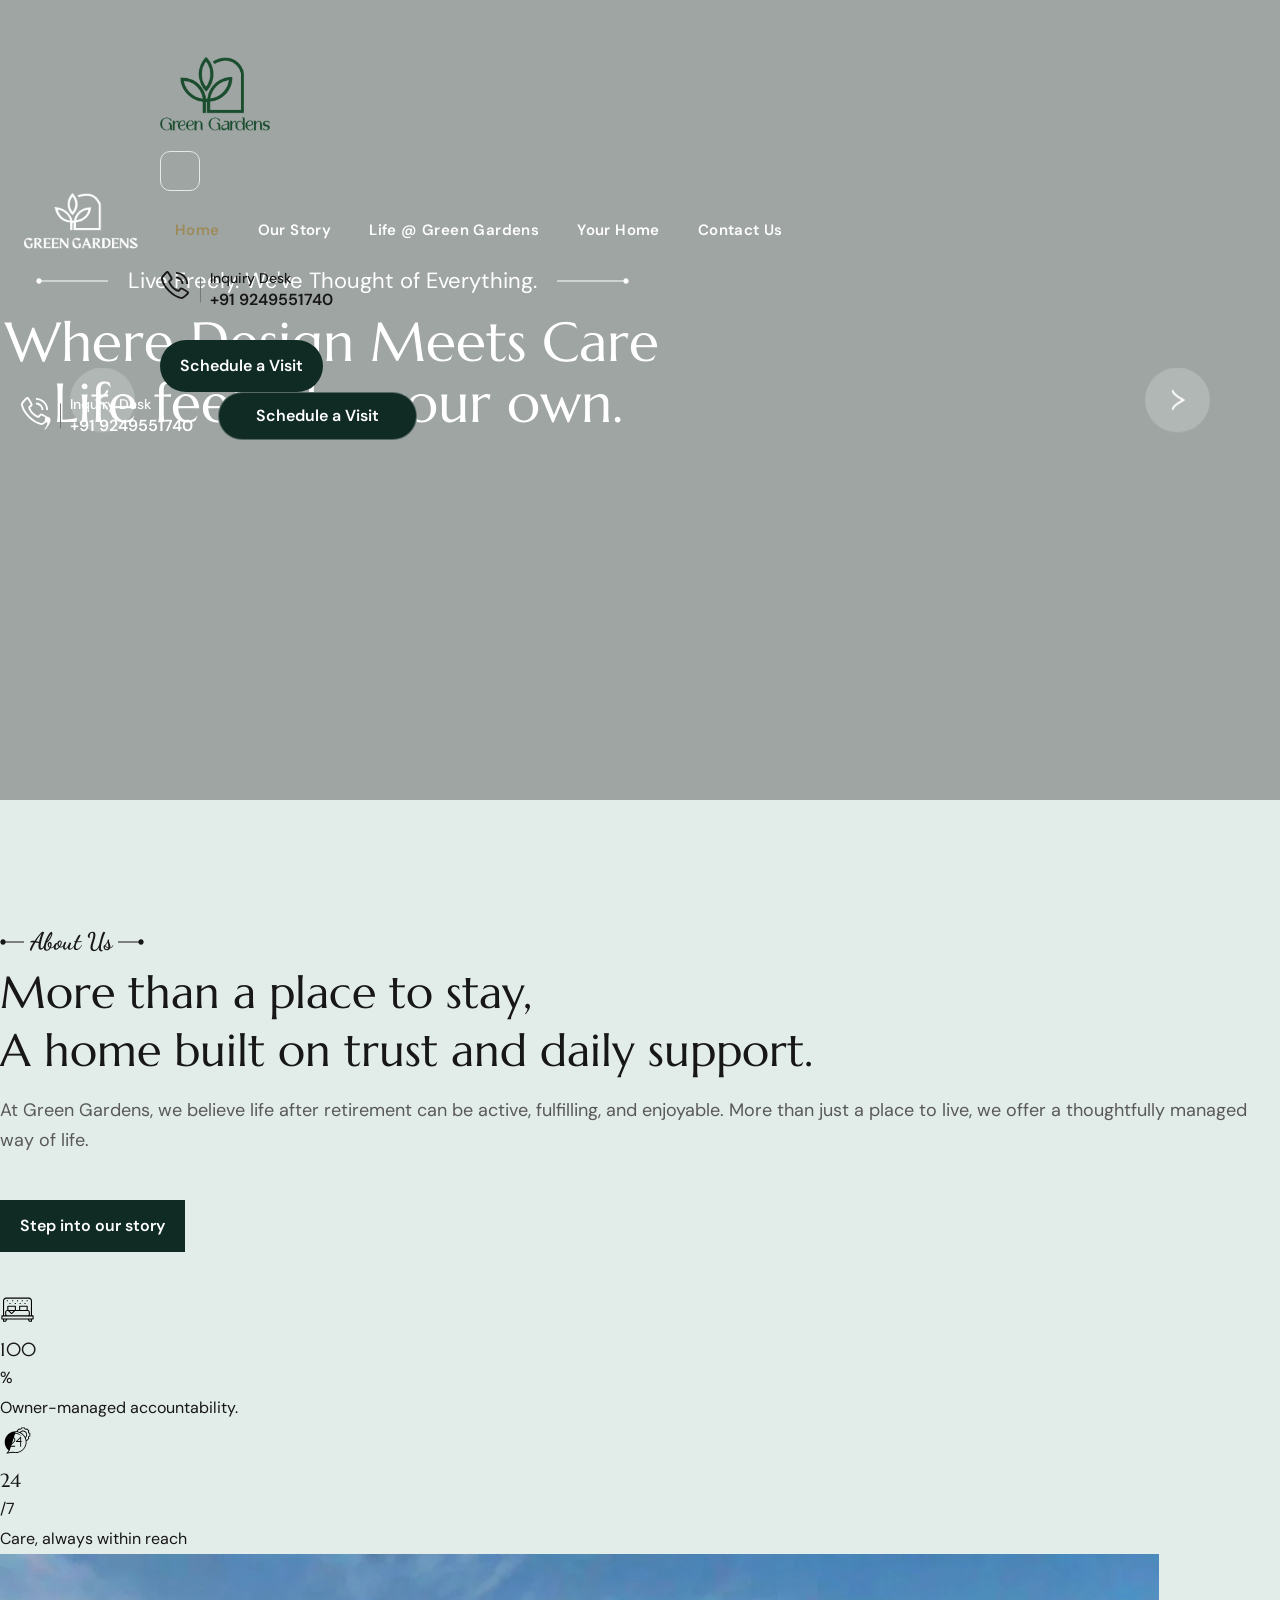
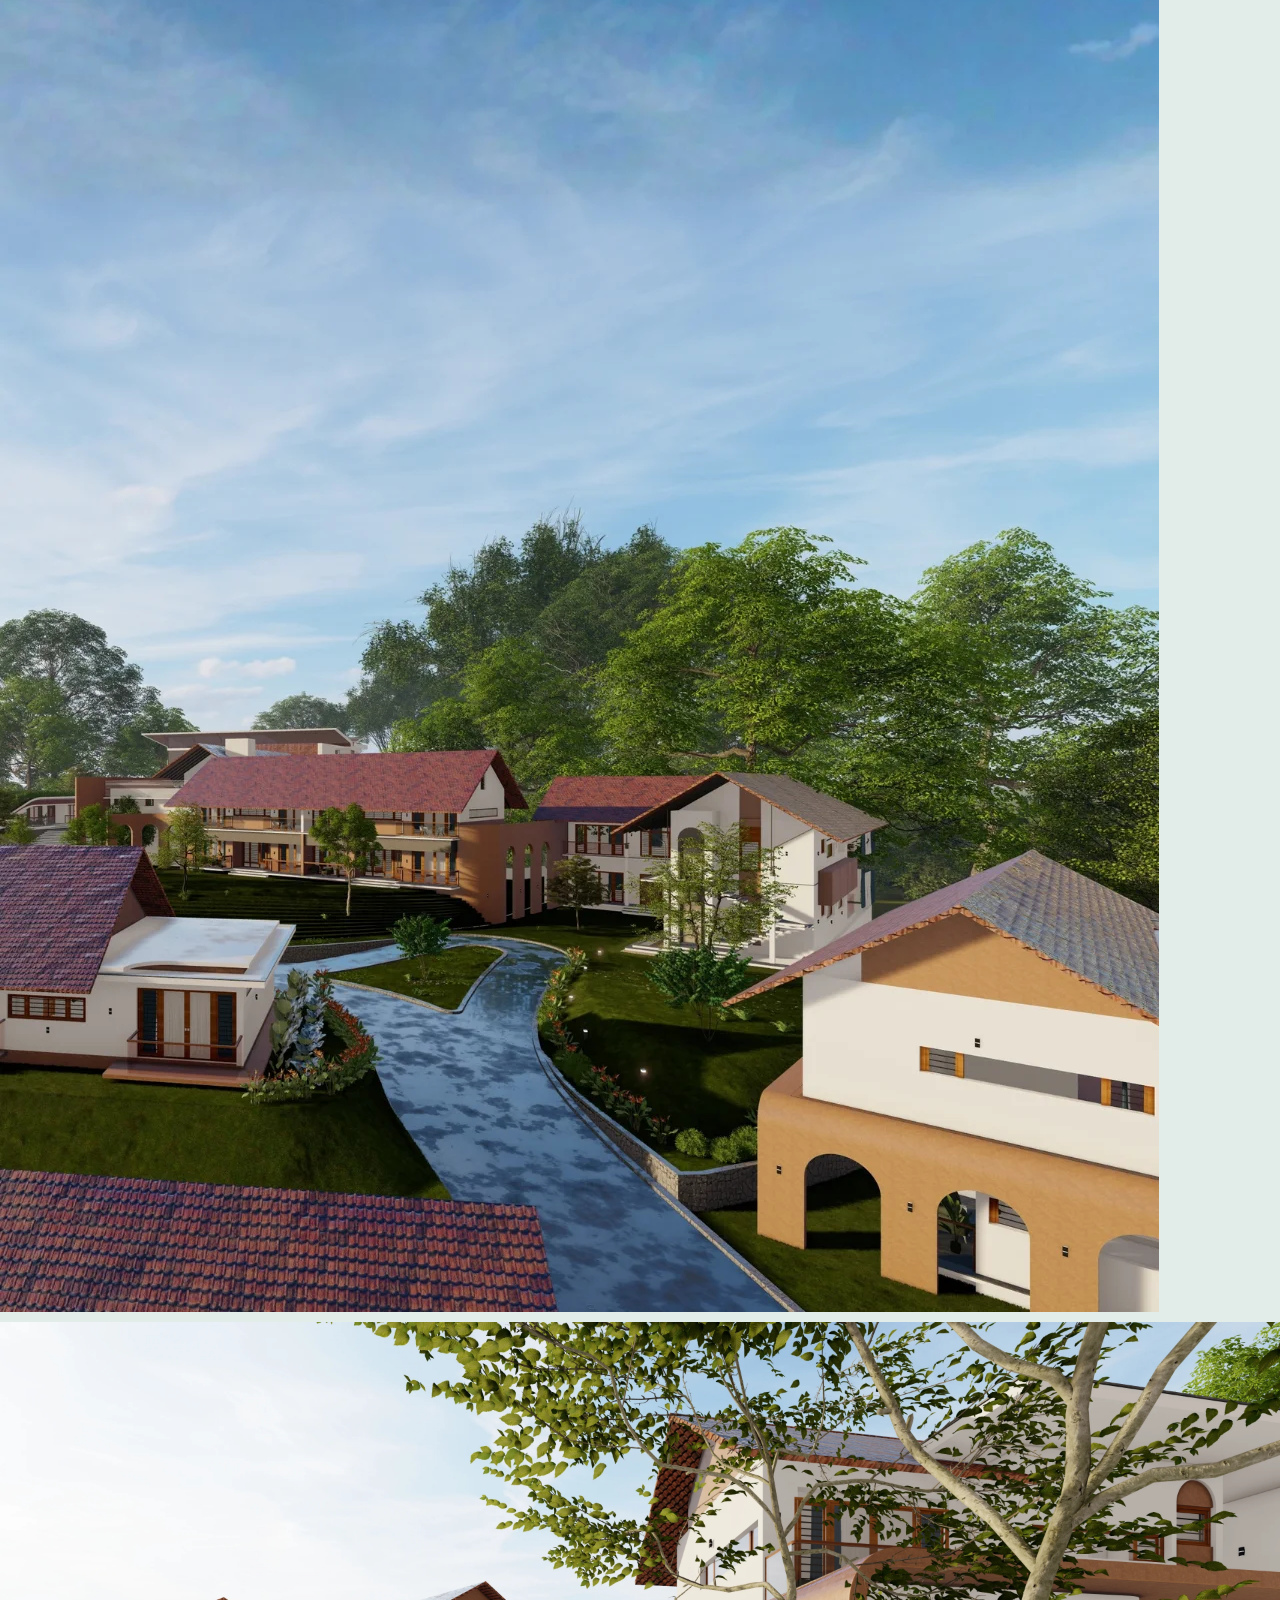
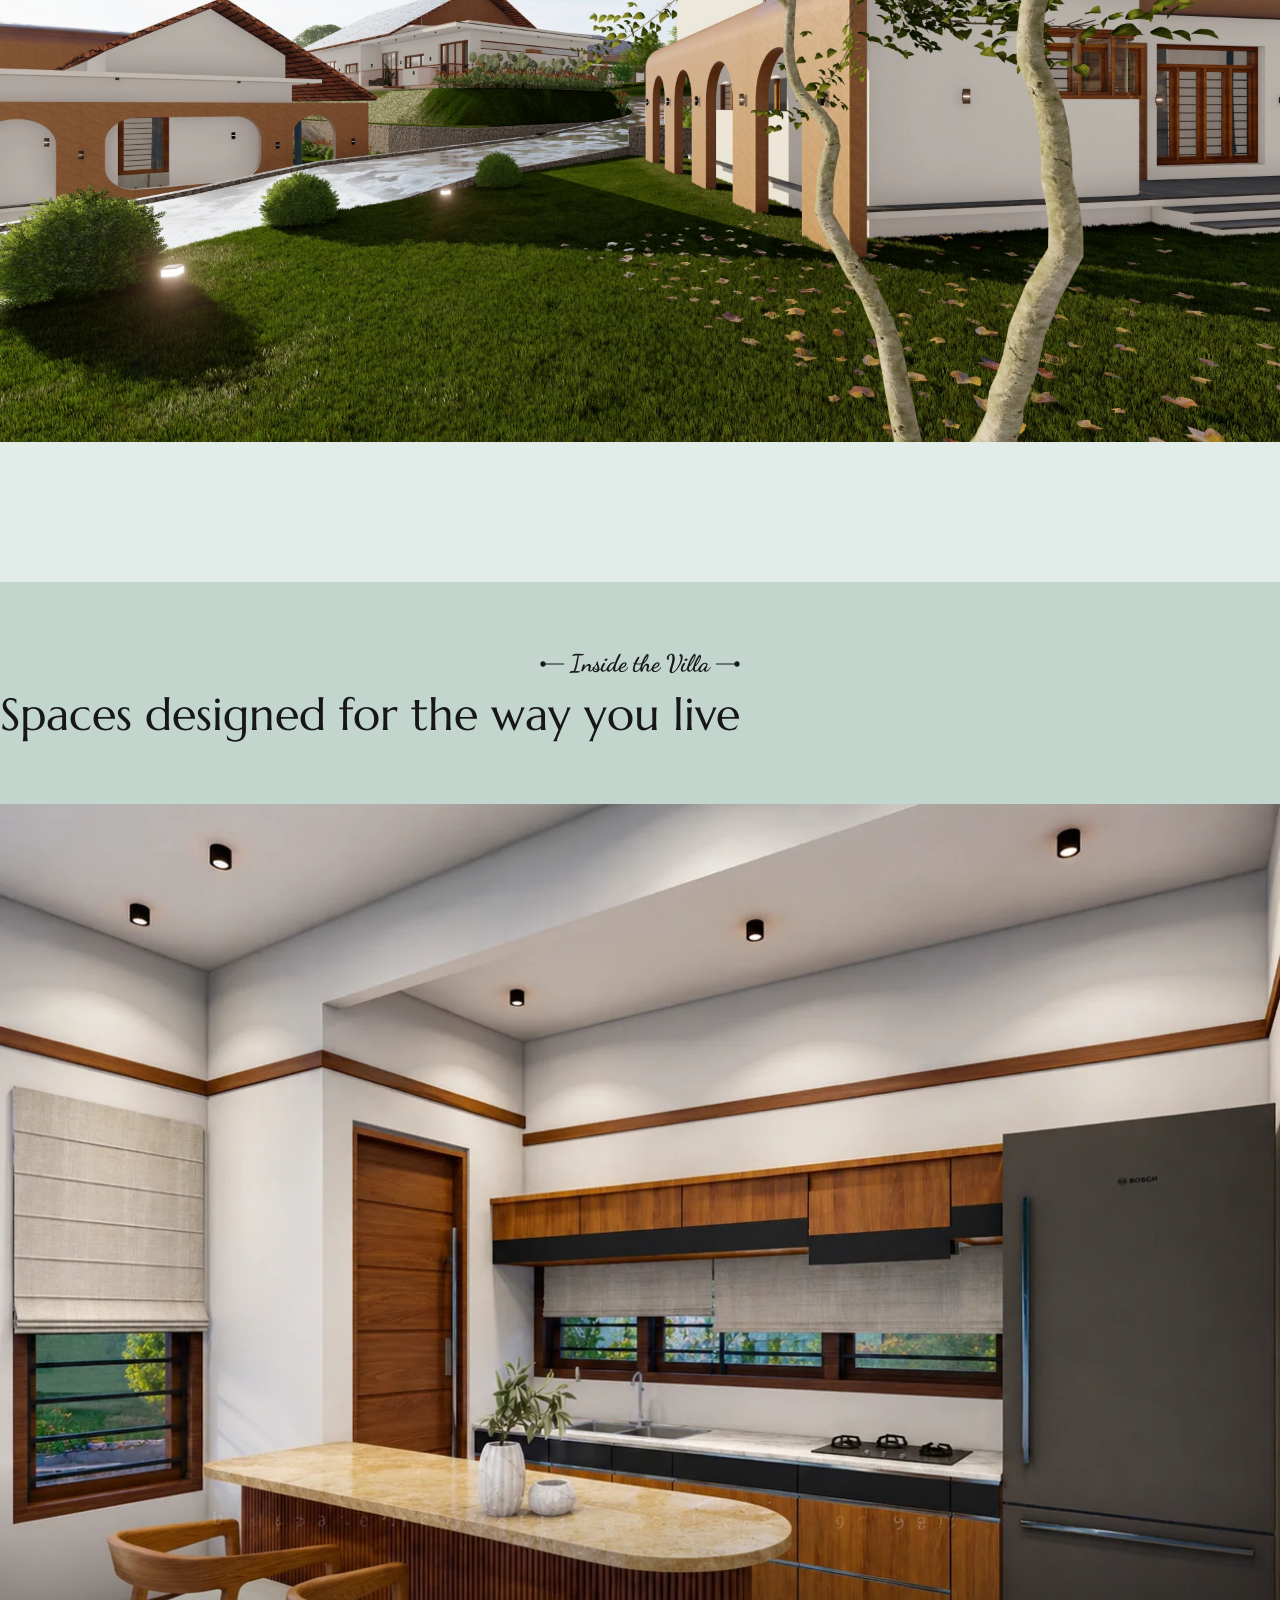
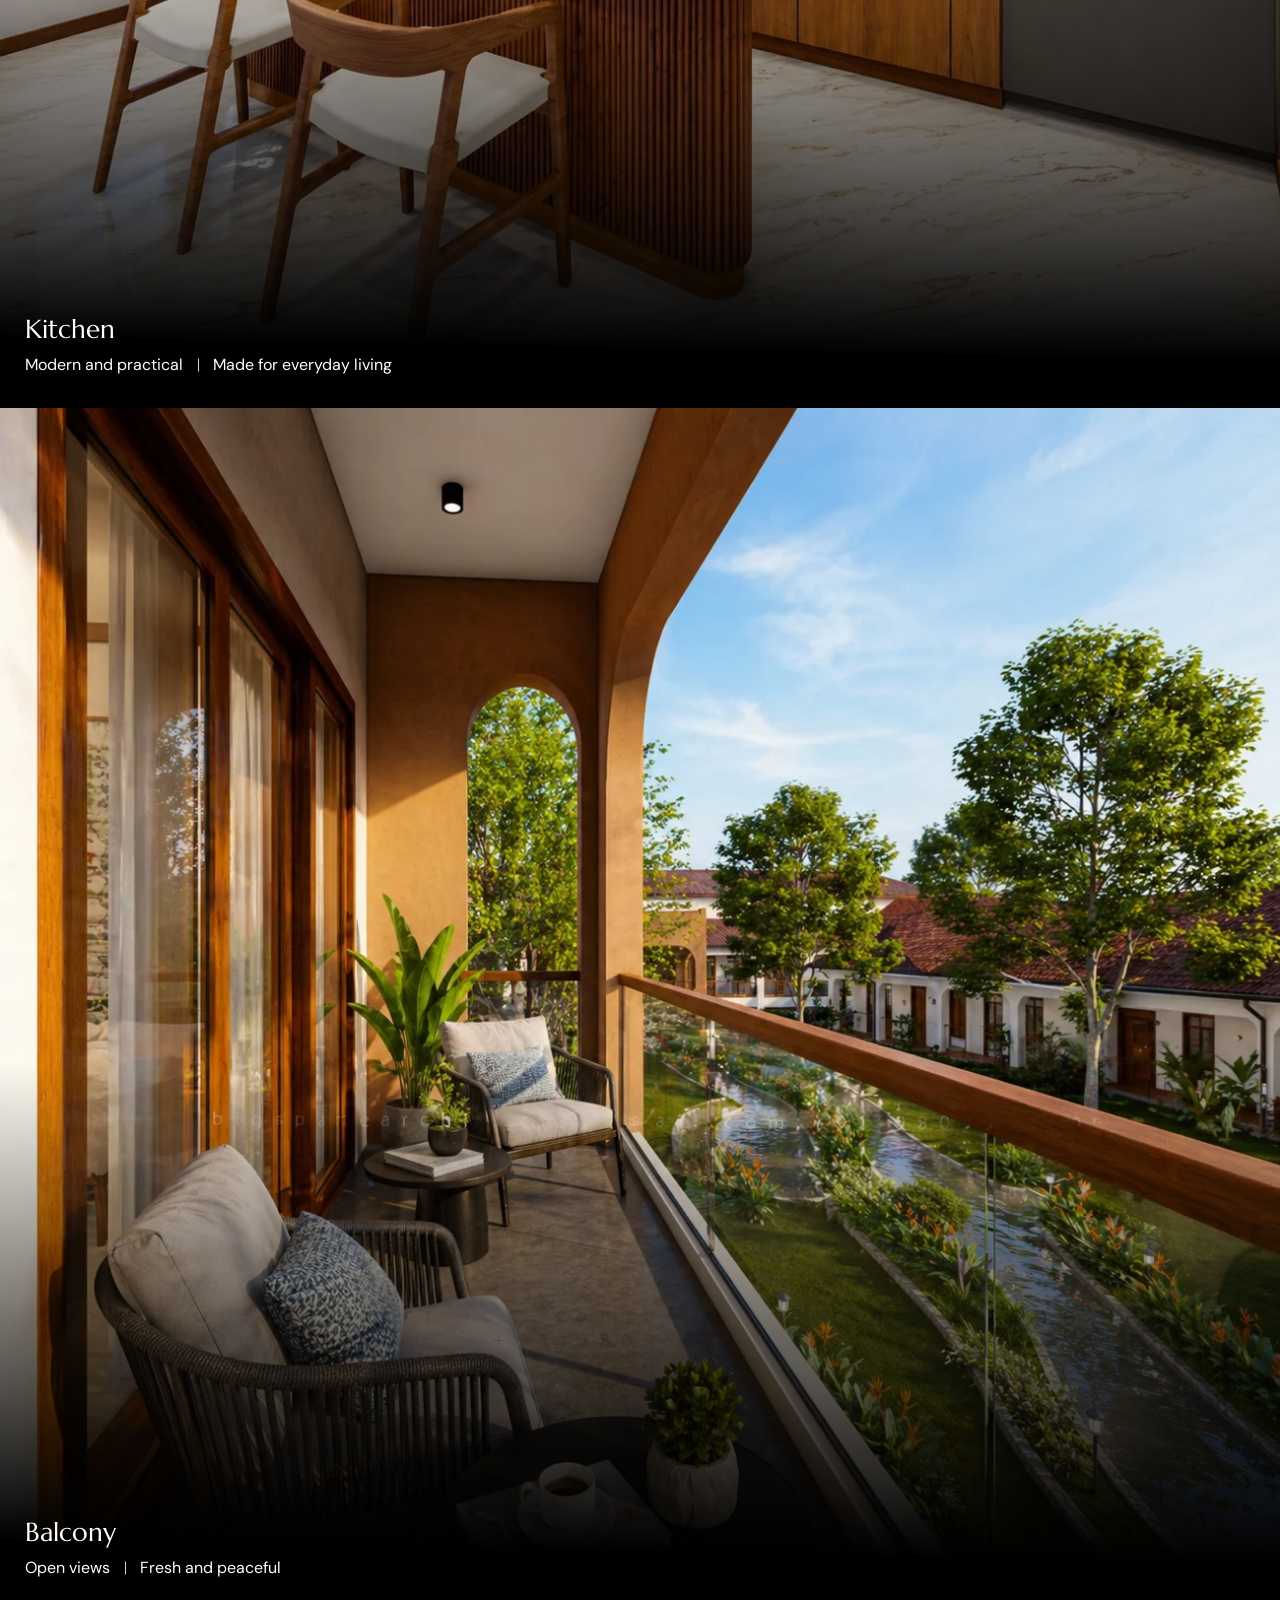
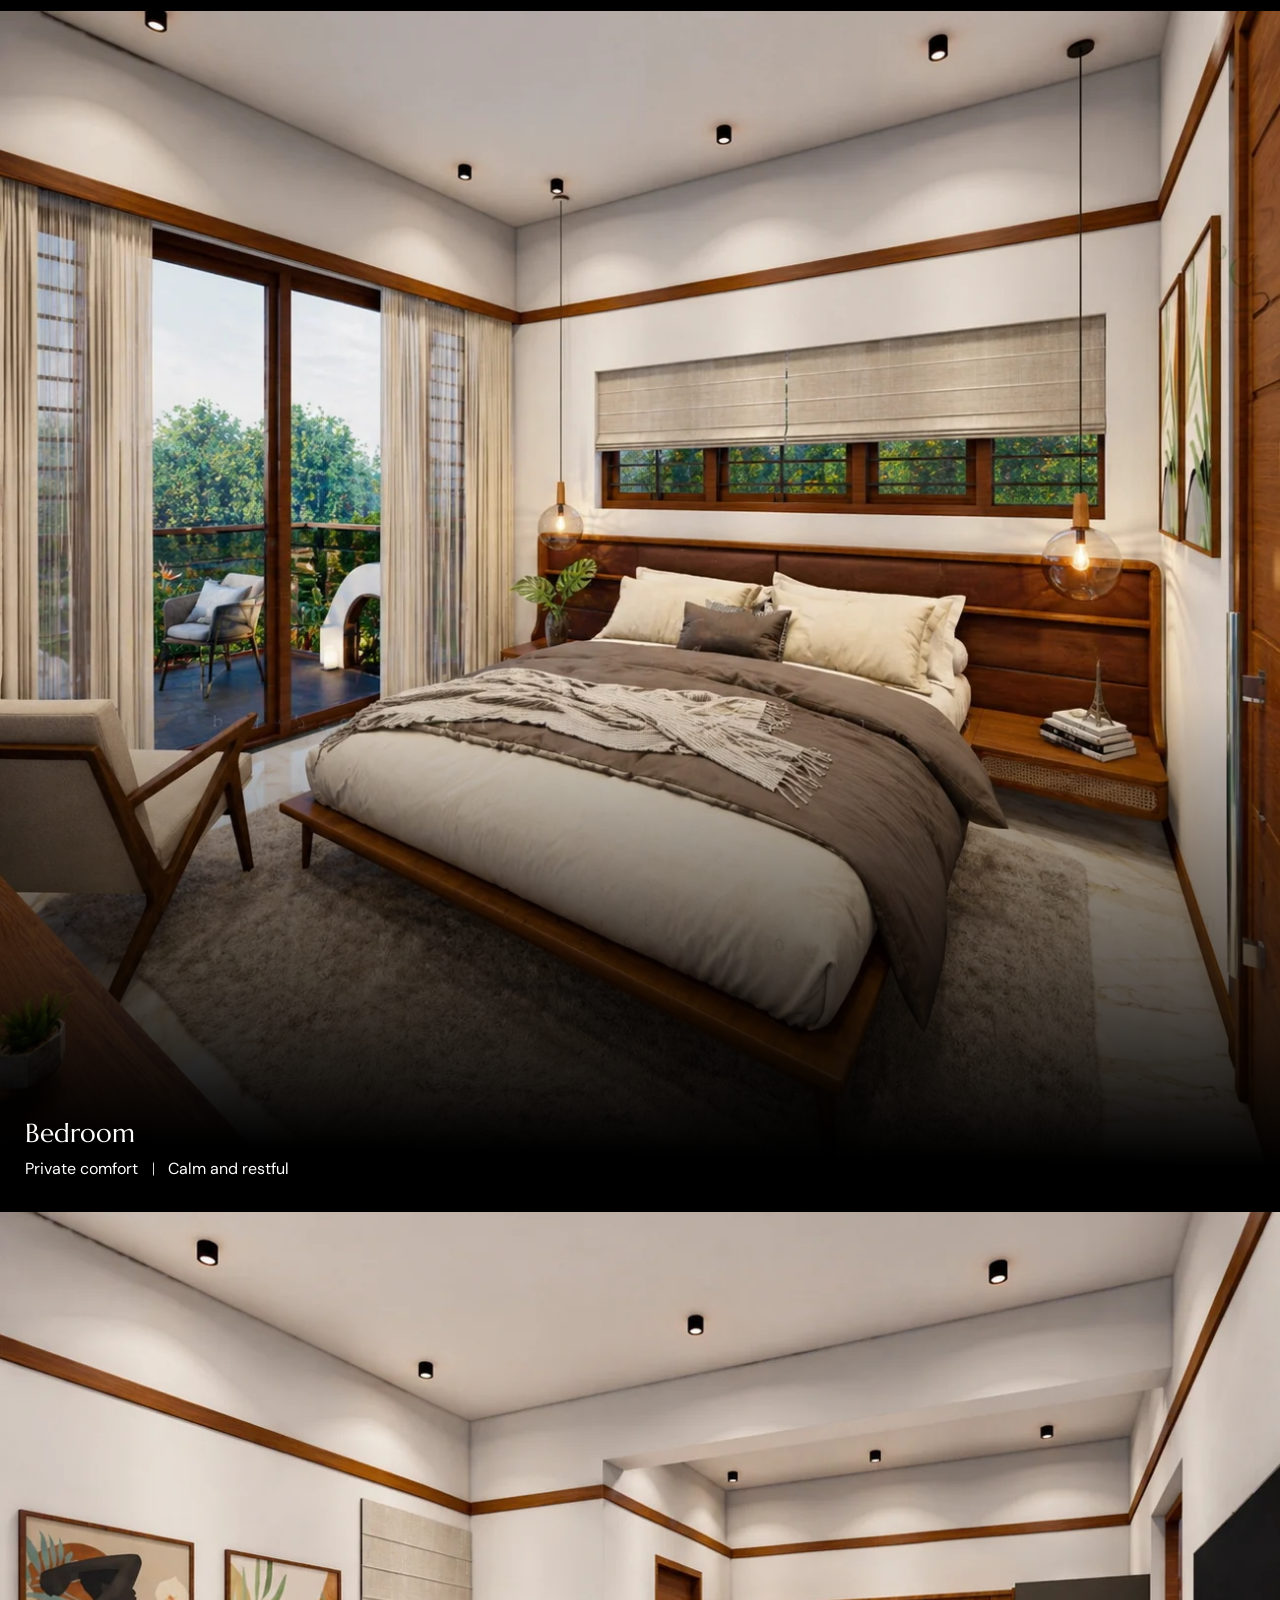
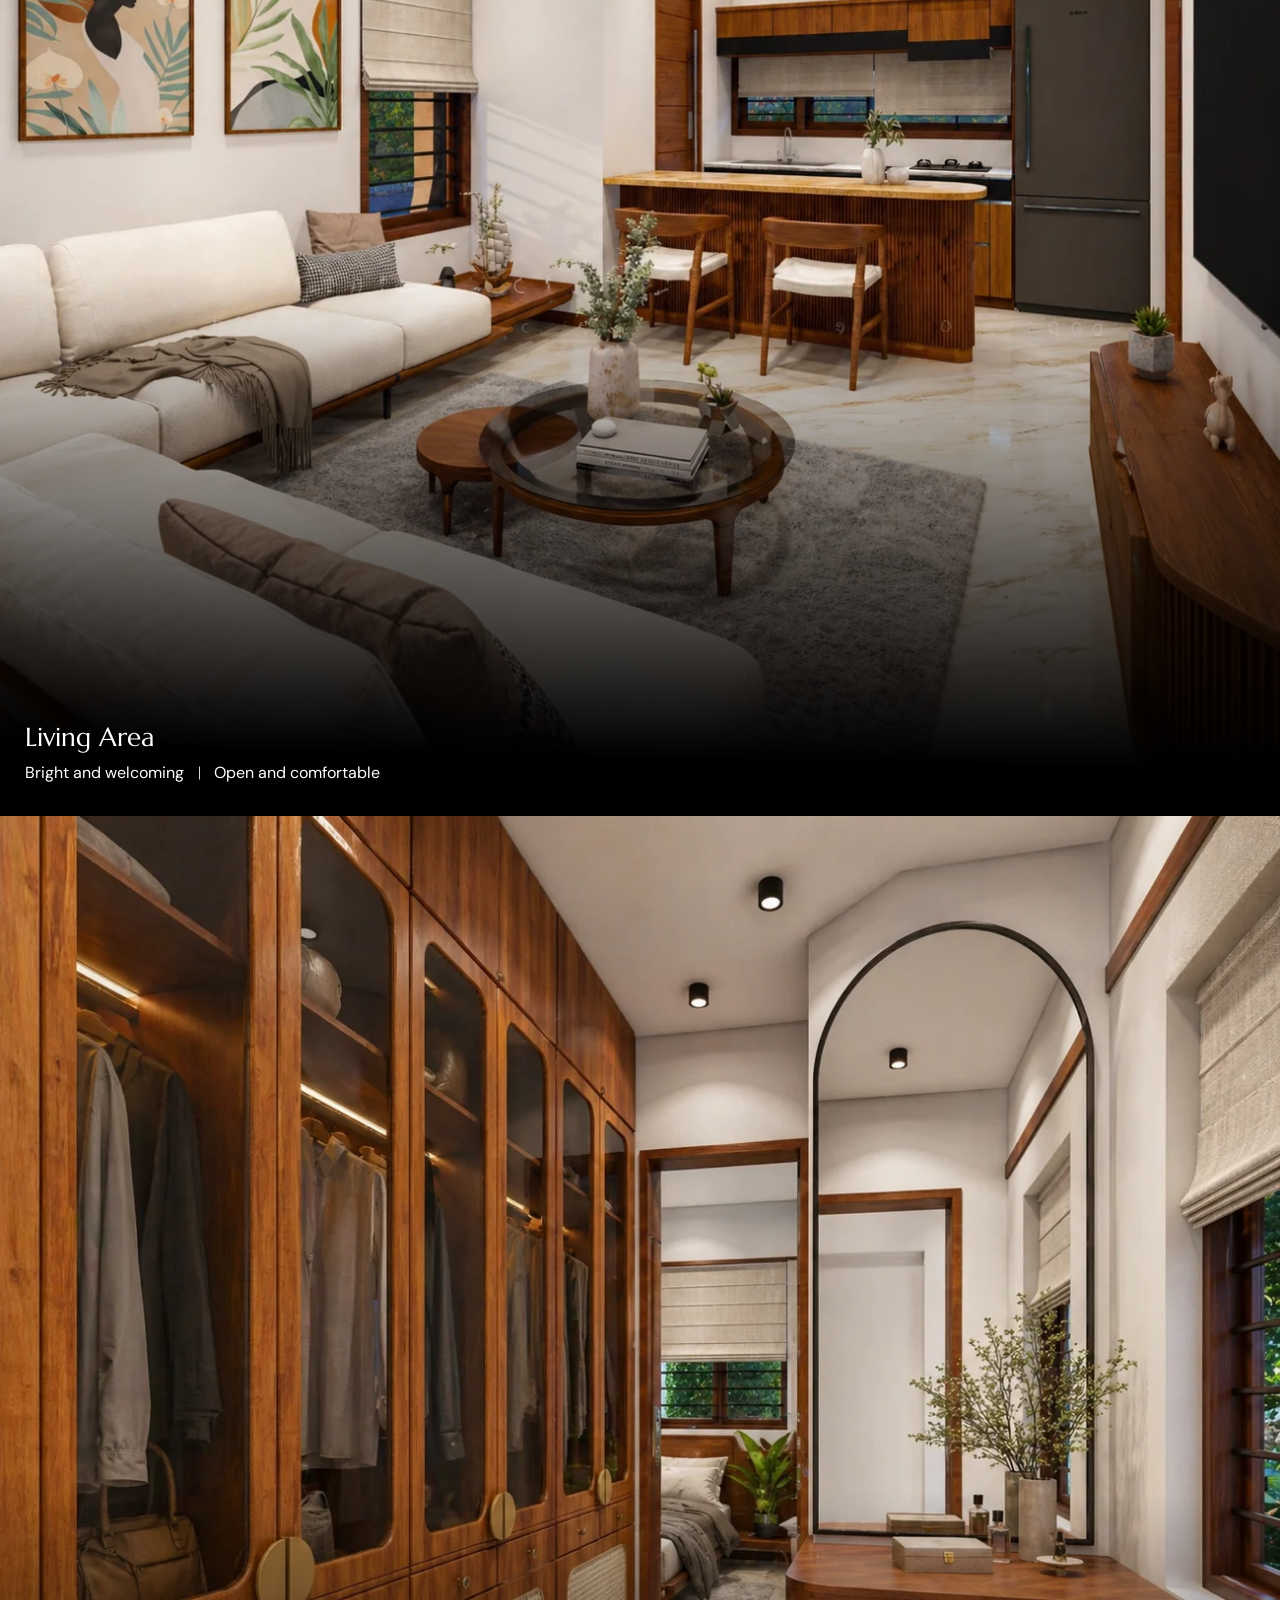
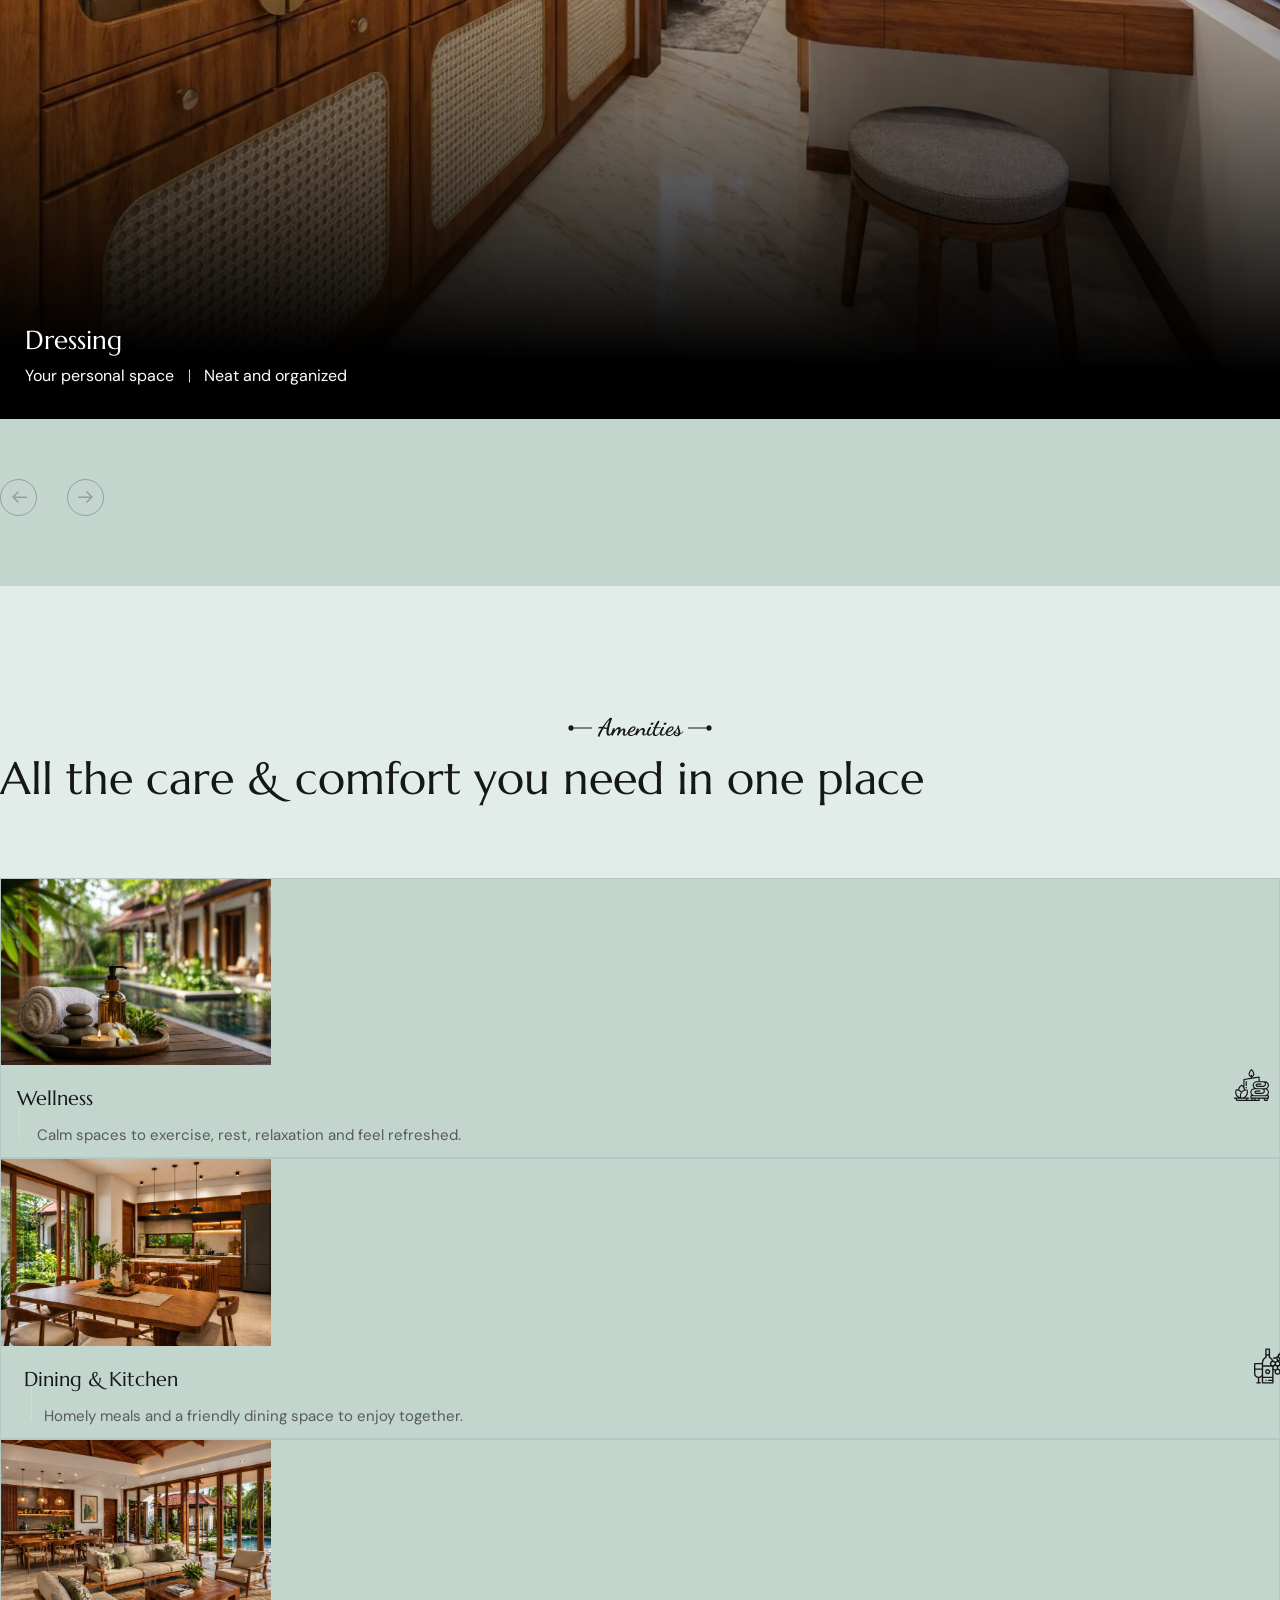
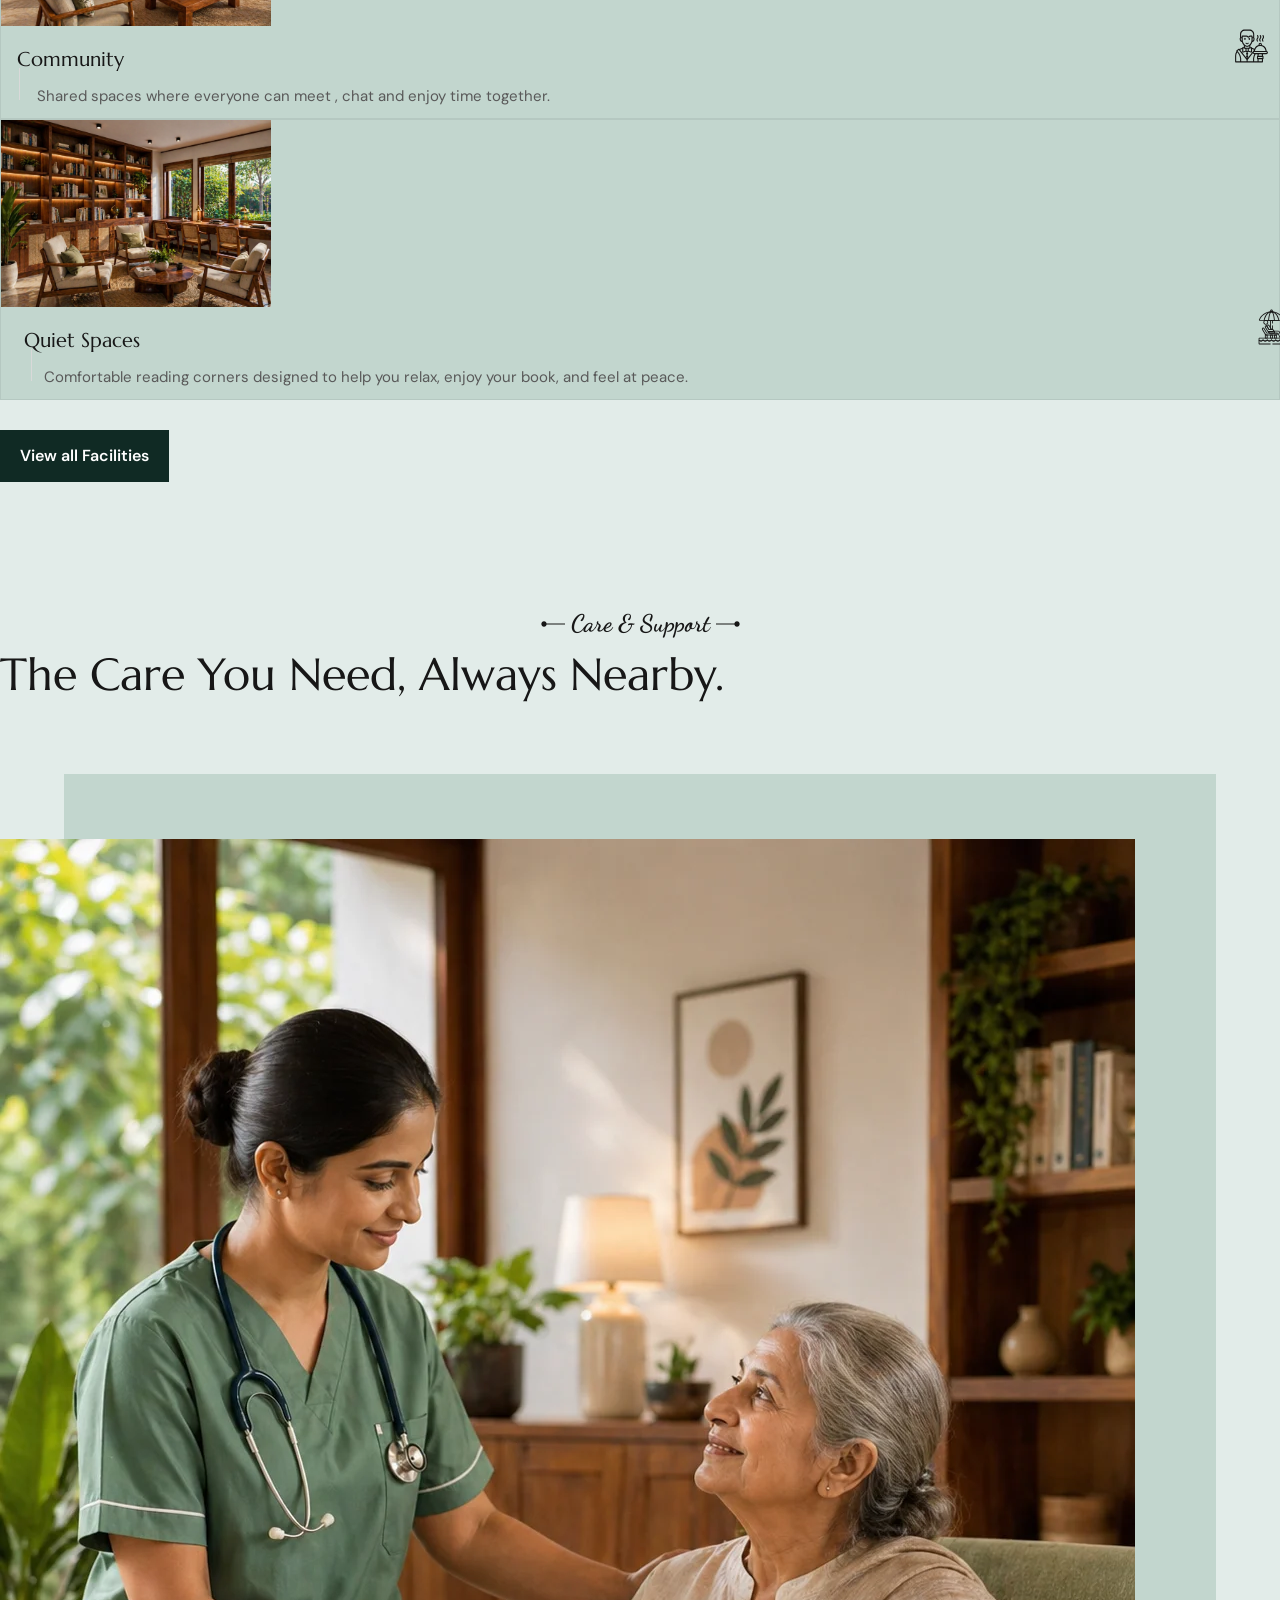
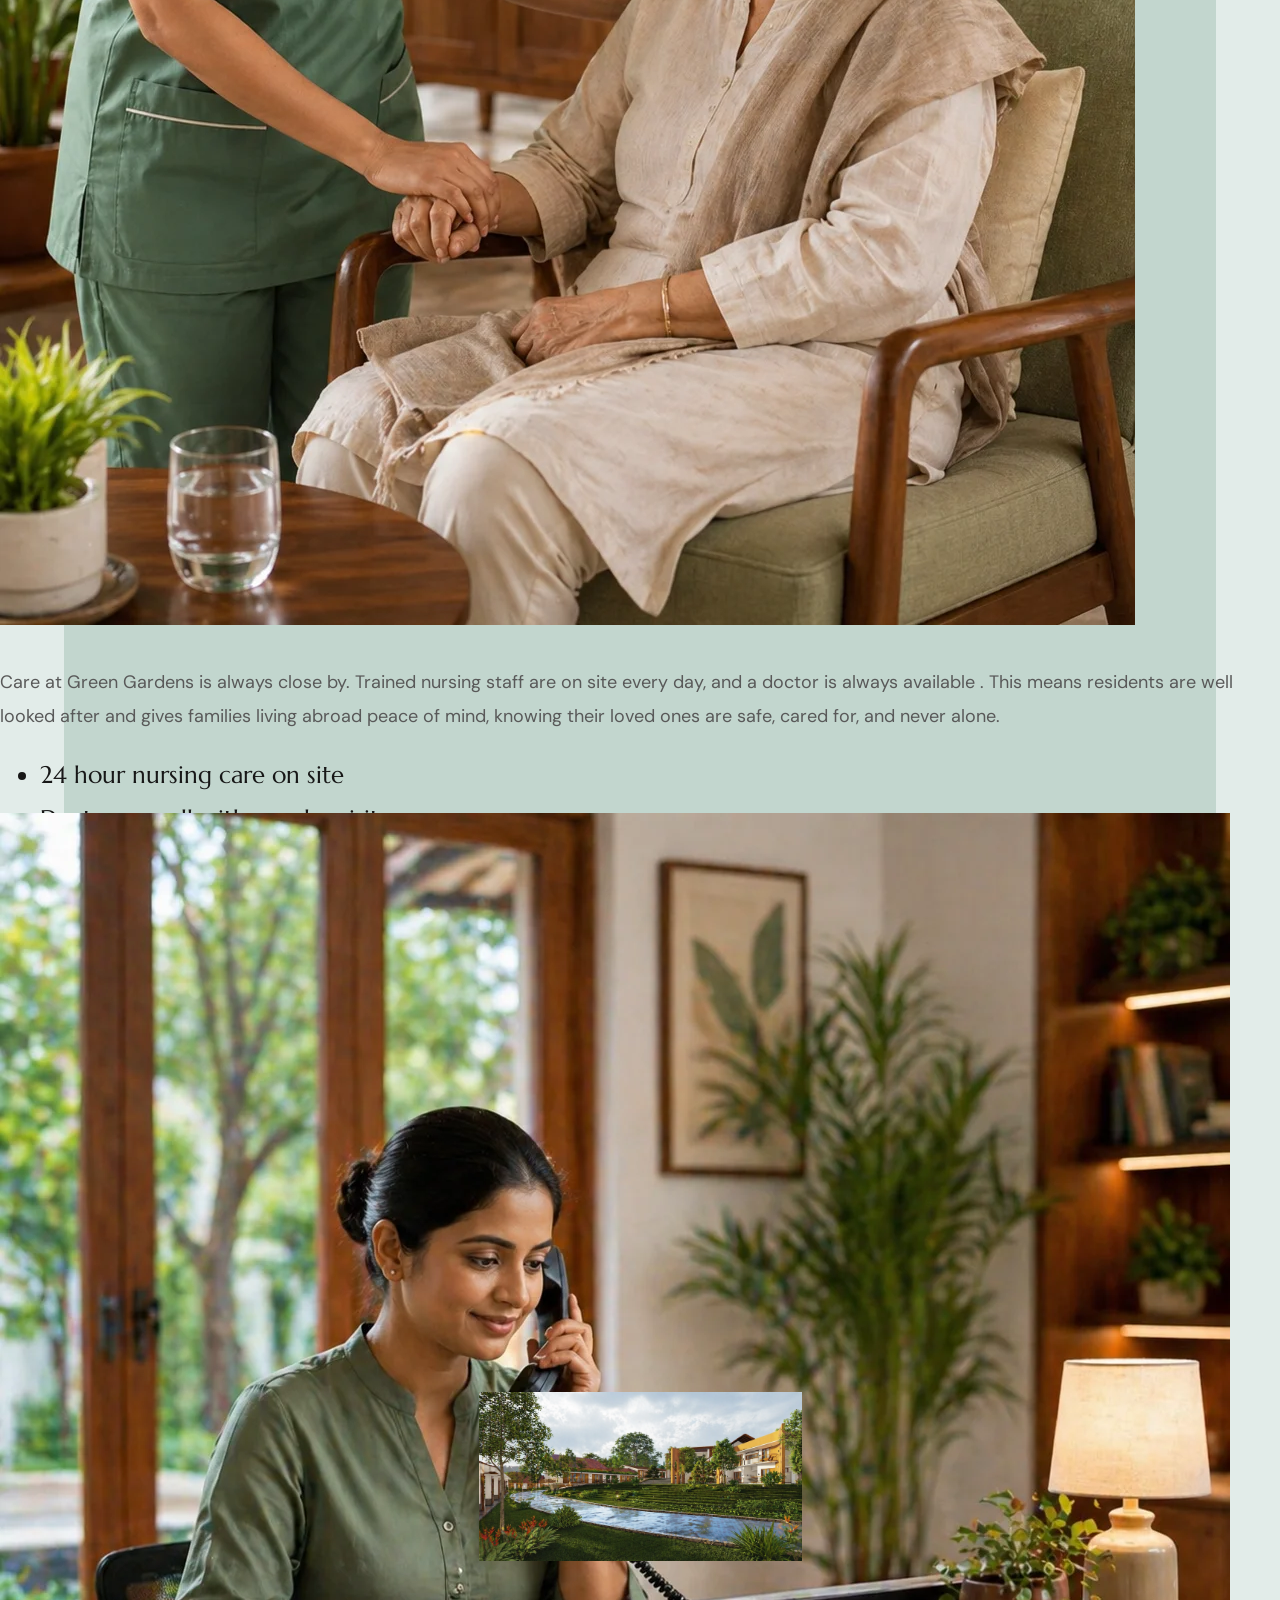
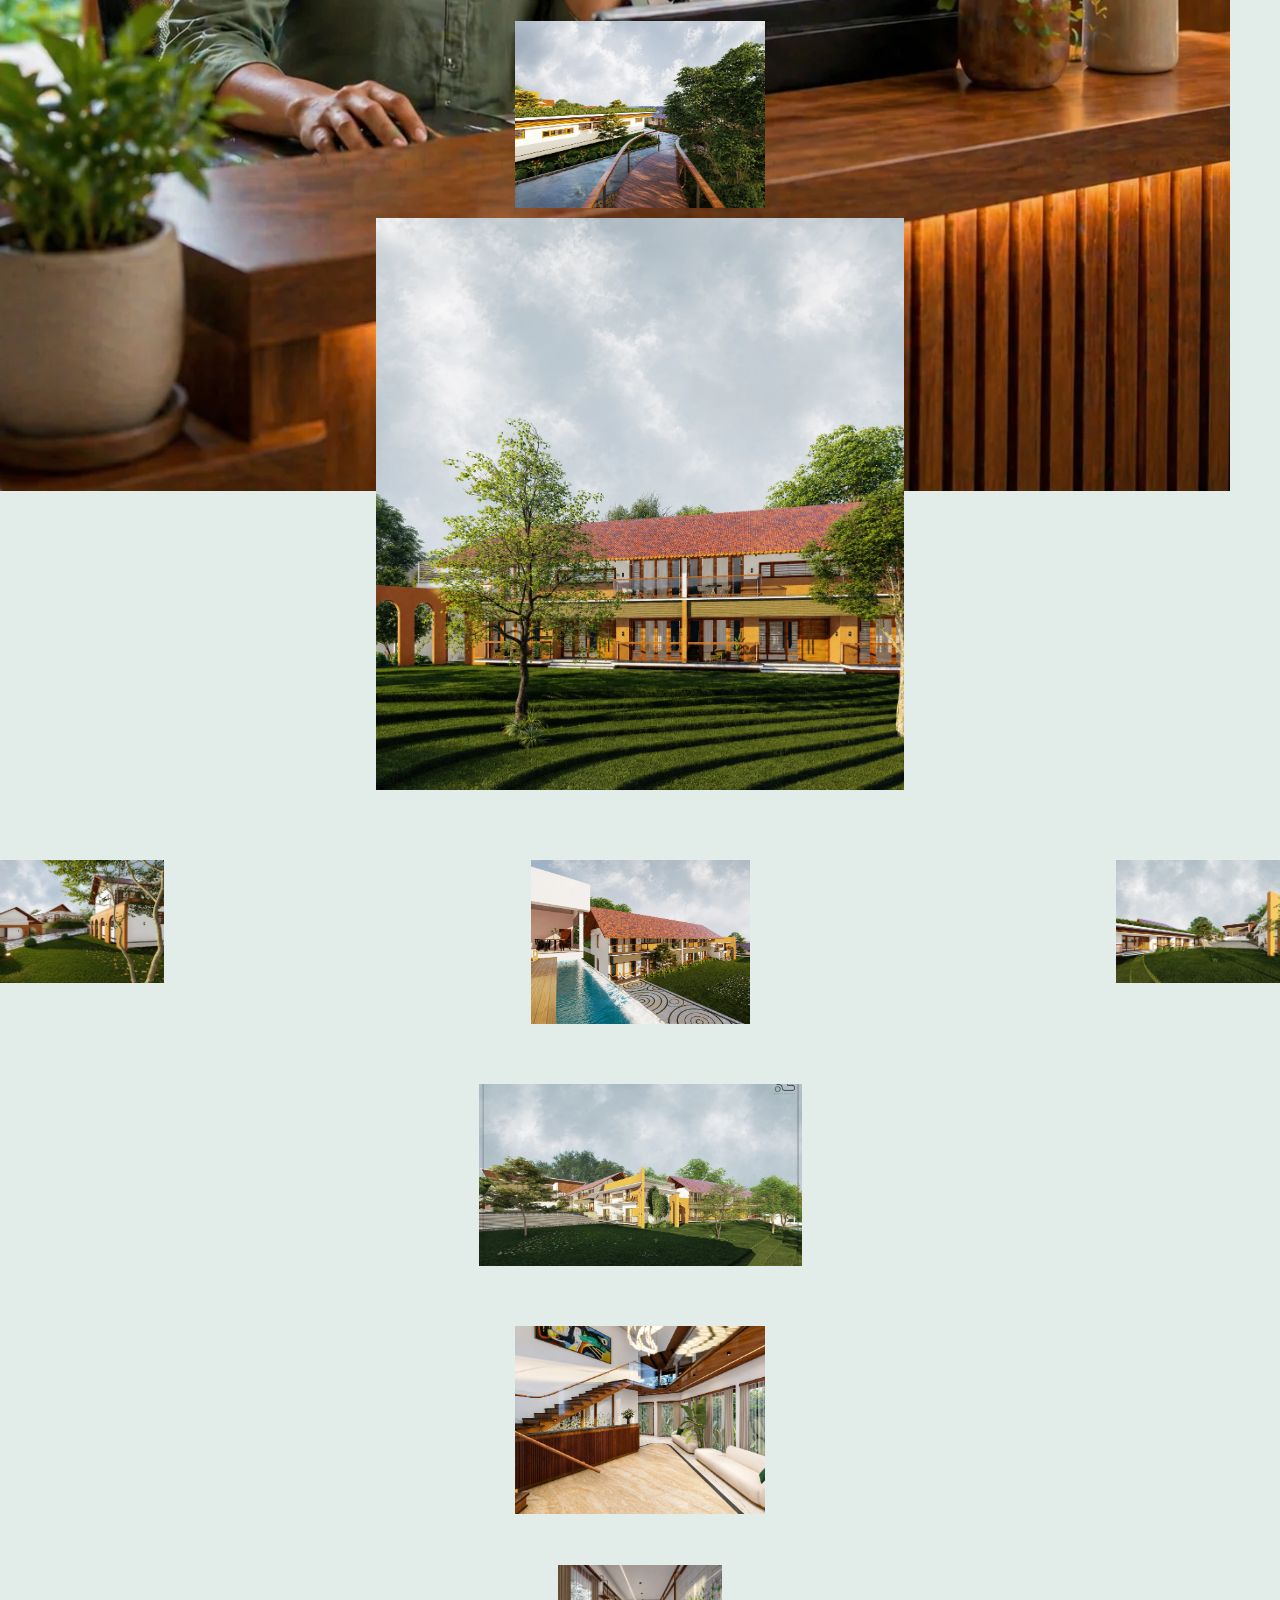
==== commit 8f71f1c9: "New updates completed 19/9/2026" ====
--- a/index.html
+++ b/index.html
@@ -141,8 +141,8 @@
   "areaServed": ["Kerala", "NRI", "Kottayam", "Pala"],
   "description": "Green Gardens is a premium managed retirement community in Valavoor, Pala. Not an old-age home, but a luxury lifestyle community for seniors featuring 24/7 nursing and global clinical standards.",
   "sameAs": [
-    "https://www.facebook.com/greengardensretirement",
-    "https://www.instagram.com/greengardensretirement"
+    "https://www.facebook.com/profile.php?id=61591554344684greengardensretirement",
+    "https://www.instagram.com/greengardens_living/greengardensretirement"
   ],
   "amenityFeature": [
     {
@@ -283,7 +283,7 @@
                             </div>
                             <div class="content">
                                 <span>Inquiry Desk</span>
-                                <h6><a href="tel:+918921234567">+91 9249551740</a></h6>
+                                <h6><a href="tel:+919249551740">+91 9249551740</a></h6>
                             </div>
                         </div>
                         <a class="primary-btn1 two btn-hover d-xl-none" href="contact.html">
@@ -306,7 +306,7 @@
                         </div>
                         <div class="content">
                             <span>Inquiry Desk</span>
-                            <h6><a href="tel:+918921234567">+91 9249551740</a></h6>
+                            <h6><a href="tel:+919249551740">+91 9249551740</a></h6>
                         </div>
                     </div>
                     <div class="contact-area">
@@ -396,7 +396,7 @@
                                 d="M66.3333 3C66.3333 1.52724 67.5272 0.333333 69 0.333333C70.4728 0.333333 71.6667 1.52724 71.6667 3C71.6667 4.47276 70.4728 5.66667 69 5.66667C67.5272 5.66667 66.3333 4.47276 66.3333 3ZM0 3L0 2.5L69 2.5V3V3.5L0 3.5L0 3Z" />
                         </svg>
                     </div>
-                    <h1>Where thoughtful design and genuine care come together, Life feels easy and truly your own.</h1>
+                    <h1>Where Design Meets Care ,Life feels like your own.</h1>
                 </div>
             </div>
         </div>
@@ -584,7 +584,9 @@
                                 </svg>
                             </span>
                             <h2>More than a place to stay,<br>A home built on trust and daily support.</h2>
-                            <p>At Green Gardens, we believe life after retirement can be active, fulfilling, and enjoyable. More than just a place to live, we offer a thoughtfully managed way of life.</p>
+                            <p>At Green Gardens, we believe life after retirement can be active, fulfilling, and
+                                enjoyable. More than just a place to live, we offer a thoughtfully managed way of life.
+                            </p>
                         </div>
 
                         <div class="about-action-btn-new mb-40">
@@ -993,7 +995,8 @@
                                 </div>
                                 <div class="hover-content">
                                     <div class="price">
-                                        <span>A peaceful balcony to enjoy fresh air, natural light, and quiet moments.</span>
+                                        <span>A peaceful balcony to enjoy fresh air, natural light, and quiet
+                                            moments.</span>
                                     </div>
                                     <a href="the-villas.html">Explore Space</a>
                                 </div>
@@ -1133,7 +1136,7 @@
                             <div class="col-lg-6">
                                 <div class="experience-content">
                                     <h4>Wellness</h4>
-                                    <p>Calm spaces  to exercise, rest, relaxation and feel refreshed.</p>
+                                    <p>Calm spaces to exercise, rest, relaxation and feel refreshed.</p>
                                     <svg width="40" height="40" viewBox="0 0 40 40" xmlns="http://www.w3.org/2000/svg">
                                         <path
                                             d="M39.3329 31.6664H38.5922C40.4337 29.8744 40.4738 26.9287 38.6817 25.0872C38.3974 24.7951 38.0759 24.5416 37.7255 24.3332C39.1339 23.4922 39.9972 21.9735 39.9995 20.3332C39.9962 17.7573 37.9088 15.6699 35.3329 15.6666H29.333V11C29.3328 10.6318 29.0342 10.3334 28.6661 10.3336C28.6322 10.3336 28.5984 10.3362 28.565 10.3413L20.6664 11.556V10.9333C22.2173 10.6144 23.3311 9.25011 23.3331 7.66671C23.3331 4.75741 20.5884 1.97878 20.4711 1.86212C20.2108 1.60187 19.7888 1.60187 19.5284 1.86212C19.4111 1.97878 16.6665 4.75741 16.6665 7.66671C16.6685 9.25011 17.7822 10.6144 19.3331 10.9333V11.762L11.2319 13.0086C10.907 13.0586 10.667 13.3379 10.6665 13.6666V21.0939C10.1796 20.5687 9.61805 20.1181 8.99989 19.7566C8.79364 19.6375 8.53948 19.6375 8.33323 19.7566C6.36459 20.9005 5.03561 22.8905 4.73328 25.1472C4.27253 25.0527 3.80362 25.0033 3.33329 24.9998C3.03905 25.0012 2.74522 25.0203 2.4533 25.0572C2.21681 25.0857 2.01356 25.2382 1.91998 25.4572C0.561493 28.6438 1.62023 32.3463 4.45795 34.3331H0V35.6664H1.58798L2.73663 37.9643C2.84955 38.1903 3.08063 38.3331 3.33329 38.333H28.6663C29.0345 38.333 29.333 38.0345 29.333 37.6664V35.6664H33.5876L34.7362 37.9643C34.8492 38.1903 35.0802 38.3331 35.3329 38.333H37.9995C38.3677 38.333 38.6662 38.0345 38.6662 37.6664V35.6664H39.3329C39.701 35.6664 39.9995 35.3679 39.9995 34.9997V32.3331C39.9995 31.9649 39.701 31.6664 39.3329 31.6664ZM38.6662 28.3331C38.664 30.1731 37.1729 31.6643 35.3329 31.6664H23.3331C21.4922 31.6664 19.9998 30.174 19.9998 28.3331C19.9998 26.4922 21.4922 24.9998 23.3331 24.9998H31.9996C33.1042 24.9998 33.9996 25.8952 33.9996 26.9998C33.9996 28.1044 33.1042 28.9998 31.9996 28.9998H25.333C24.9649 28.9998 24.6664 28.7013 24.6664 28.3331C24.6664 27.965 24.9649 27.6665 25.333 27.6665H29.9996V26.3332H25.333C24.2285 26.3332 23.3331 27.2286 23.3331 28.3331C23.3331 29.4377 24.2285 30.3331 25.333 30.3331H31.9996C33.8396 30.3309 35.3307 28.8398 35.3329 26.9998C35.3305 26.2762 35.0901 25.5734 34.6489 24.9998H35.3329C37.1729 25.002 38.664 26.4932 38.6662 28.3331ZM33.3329 16.9999C34.4375 16.9999 35.3329 17.8953 35.3329 18.9999C35.3329 20.1045 34.4375 20.9999 33.3329 20.9999H26.6663C26.2982 20.9999 25.9997 20.7014 25.9997 20.3332C25.9997 19.9651 26.2982 19.6666 26.6663 19.6666H31.333V18.3333H26.6663C25.5618 18.3333 24.6664 19.2287 24.6664 20.3332C24.6664 21.4378 25.5618 22.3332 26.6663 22.3332H33.3329C35.1729 22.331 36.6641 20.8399 36.6662 18.9999C36.6656 18.3123 36.4502 17.642 36.0502 17.0826C37.8455 17.4899 38.9708 19.2755 38.5635 21.0708C38.2207 22.5817 36.8821 23.6572 35.3329 23.6665H31.9996H25.9997C24.1588 23.6665 22.6664 22.1741 22.6664 20.3332C22.6664 18.4923 24.1588 16.9999 25.9997 16.9999H33.3329ZM17.9998 7.66671C17.9998 5.96207 19.2831 4.18942 19.9998 3.33343C20.7171 4.18875 21.9997 5.95807 21.9997 7.66671C21.9962 8.5112 21.4627 9.26253 20.6664 9.54402V8.33337H19.3331V9.54402C18.5369 9.26253 18.0033 8.5112 17.9998 7.66671ZM8.66656 21.1185C10.156 22.121 11.1204 23.7358 11.2965 25.5225C10.3022 25.9196 9.40672 26.5292 8.67256 27.3085C7.93307 26.5322 7.03333 25.9263 6.03593 25.5332C6.20901 23.7424 7.174 22.123 8.66656 21.1185ZM12.0107 26.6723C12.6498 26.4478 13.3223 26.3332 13.9998 26.3332C14.1045 26.3332 14.2138 26.3372 14.3278 26.3445C15.4261 29.4709 13.7821 32.8956 10.6557 33.9939C10.0165 34.2184 9.34397 34.3331 8.66656 34.3331C8.5619 34.3331 8.45257 34.3291 8.33857 34.3217C7.24025 31.1953 8.88431 27.7706 12.0107 26.6723ZM2.66663 28.3331C2.6658 27.6558 2.7803 26.9833 3.0053 26.3445C3.1193 26.3372 3.22863 26.3332 3.33329 26.3332C5.05961 26.328 6.70267 27.0743 7.83457 28.3778C6.74134 30.0581 6.39601 32.1173 6.88125 34.0624C4.37386 33.2809 2.66613 30.9595 2.66663 28.3331ZM13.5878 36.9997H3.74529L3.07863 35.6664H14.2545L13.5878 36.9997ZM19.9998 36.9997H15.0785L15.7451 35.6664H17.3331V34.3331H12.8698C15.7107 32.3491 16.7721 28.6454 15.4131 25.4578C15.3196 25.2388 15.1163 25.0863 14.8798 25.0578C14.1212 24.9603 13.3518 24.9873 12.6018 25.1378C12.4978 24.3963 12.2804 23.6753 11.9572 22.9999H11.9999V14.2386L27.9997 11.7773V15.6666H25.9997C23.4257 15.6632 21.3363 17.7471 21.3329 20.3211C21.3312 21.5989 21.8542 22.8214 22.7797 23.7025C20.2242 24.004 18.397 26.3202 18.6985 28.8757C18.8236 29.936 19.3091 30.9213 20.0738 31.6664H19.3331C18.9649 31.6664 18.6664 31.9649 18.6664 32.3331V34.9997C18.6664 35.3679 18.9649 35.6664 19.3331 35.6664H19.9998V36.9997ZM22.9211 36.9997H21.3331V35.6664H23.5877L22.9211 36.9997ZM27.9997 36.9997H24.4117L25.0784 35.6664H27.9997V36.9997ZM37.3329 36.9997H35.7449L35.0782 35.6664H37.3329V36.9997ZM38.6662 34.3331H19.9998V32.9997H38.6662V34.3331Z" />
@@ -1217,7 +1220,8 @@
                             <div class="col-lg-6">
                                 <div class="experience-content two">
                                     <h4>Quiet Spaces</h4>
-                                    <p>Comfortable reading corners designed to help you relax, enjoy your book, and feel at peace.</p>
+                                    <p>Comfortable reading corners designed to help you relax, enjoy your book, and feel
+                                        at peace.</p>
                                     <svg width="40" height="40" viewBox="0 0 40 40" xmlns="http://www.w3.org/2000/svg">
                                         <g>
                                             <g>
@@ -1375,8 +1379,10 @@
                     <div class="col-xl-5 col-lg-7">
                         <div class="dining-and-cuisine-content">
                             <p></p>
-                            <p>Care at Green Gardens is always close by. Trained nursing staff are on site every day, and a doctor is always available . This means residents are well looked after 
-                                and gives families living abroad peace of mind, knowing their loved ones are safe, cared for, and never alone.</p>
+                            <p>Care at Green Gardens is always close by. Trained nursing staff are on site every day,
+                                and a doctor is always available . This means residents are well looked after
+                                and gives families living abroad peace of mind, knowing their loved ones are safe, cared
+                                for, and never alone.</p>
                             <div class="list-and-book-now">
                                 <ul class="item-list">
                                     <li>24 hour nursing care on site</li>
@@ -2035,8 +2041,9 @@
                             </svg>
                         </span>
                         <h2>A Bridge of Trust Across Miles</h2>
-                        <p class="section-desc">We understand how difficult is to be far from your parents . 
-                            That’s why Green Gardens focuses on honest communication , trusted care and keeping families connected. </p>
+                        <p class="section-desc">We understand how difficult is to be far from your parents .
+                            That’s why Green Gardens focuses on honest communication , trusted care and keeping families
+                            connected. </p>
                     </div>
                 </div>
             </div>
@@ -2054,9 +2061,12 @@
                             </div>
                             <div class="showcase-content-wrapper">
                                 <div id="nri-showcase-title" class="showcase-title">Owner-Led Management</div>
-                                <p id="nri-showcase-text" class="showcase-text">Our qualified founder is onsite every day and personally involved in caring for our residents. This means help is always nearby and every resident receives personal care and attention</p>
+                                <p id="nri-showcase-text" class="showcase-text">Our qualified founder is onsite every
+                                    day and personally involved in caring for our residents. This means help is always
+                                    nearby and every resident receives personal care and attention</p>
                                 <div class="showcase-quote">
-                                    <div class="quote-text">“You will always speak directly to someone who knows and cares for your parent by name.”</div>
+                                    <div class="quote-text">“You will always speak directly to someone who knows and
+                                        cares for your parent by name.”</div>
                                     <div class="quote-author"> - Beena Mathew, Founder</div>
                                 </div>
                             </div>
@@ -2243,7 +2253,8 @@
                             <img class="footer-logo" src="assets/img/green-gardens-retirement-villas-kerala-logo.webp"
                                 alt="Green Gardens" style="max-width:120px;">
                             <div class="section-title mt-25">
-                                <p>Combining timeless elegance with modern comfort, we offer more than just a place to stay. We create a comfortable, caring, and fulfilling lifestyle for seniors.</p>
+                                <p>Combining timeless elegance with modern comfort, we offer more than just a place to
+                                    stay. We create a comfortable, caring, and fulfilling lifestyle for seniors.</p>
                             </div>
                         </div>
                     </div>
@@ -2265,7 +2276,7 @@
                                     </div>
                                     <div class="contact">
                                         <ul>
-                                            <li><a href="tel:+918921234567">+91 9249551740 <br>+91 9249551741</a></li>
+                                            <li><a href="tel:+919249551740 ">+91 9249551740</a></li>
                                         </ul>
                                     </div>
                                 </div>
@@ -2289,14 +2300,17 @@
                             <div class="social-area">
                                 <h5>Social Media Links</h5>
                                 <ul class="social-list">
-                                    <li class="single-social"><a href="https://www.facebook.com/"><svg width="20"
-                                                height="20" viewBox="0 0 18 18" xmlns="http://www.w3.org/2000/svg">
+                                    <li class="single-social"><a
+                                            href="https://www.facebook.com/profile.php?id=61591554344684profile.php?id=61591554344684"><svg
+                                                width="20" height="20" viewBox="0 0 18 18"
+                                                xmlns="http://www.w3.org/2000/svg">
                                                 <g>
                                                     <path
                                                         d="M8.99922 0.450195C-1.60152 0.760695 -2.68242 15.6355 7.65642 17.5502C7.65624 17.5502 7.65624 11.5391 7.65624 11.5391H5.47428V9.0524H7.65642V7.15736C7.71726 3.68768 10.5055 3.56042 12.8264 3.97856V6.09554H11.7426C10.675 6.09554 10.342 6.75866 10.342 7.43888V9.05258H12.7256L12.3445 11.5391H10.342V17.5502C20.6832 15.6337 19.5974 0.759435 8.99922 0.450195Z" />
                                                 </g>
                                             </svg></a></li>
-                                    <li class="single-social"><a href="https://www.instagram.com/"><svg width="20"
+                                    <li class="single-social"><a
+                                            href="https://www.instagram.com/greengardens_living/"><svg width="20"
                                                 height="20" viewBox="0 0 20 20" xmlns="http://www.w3.org/2000/svg">
                                                 <g>
                                                     <path fill-rule="evenodd" clip-rule="evenodd"
@@ -2360,7 +2374,8 @@
         </div>
         <div class="container">
             <div class="footer-bottom">
-                <p>©Copyright 2026 <a href="index.html">Green Gardens</a> | Designed and Developed by <a href="https://www.ornabyte.com" target="_blank" rel="noopener noreferrer">Ornabyte</a></p>
+                <p>©Copyright 2026 <a href="index.html">Green Gardens</a> | Designed and Developed by <a
+                        href="https://www.ornabyte.com" target="_blank" rel="noopener noreferrer">Ornabyte</a></p>
             </div>
         </div>
     </footer>
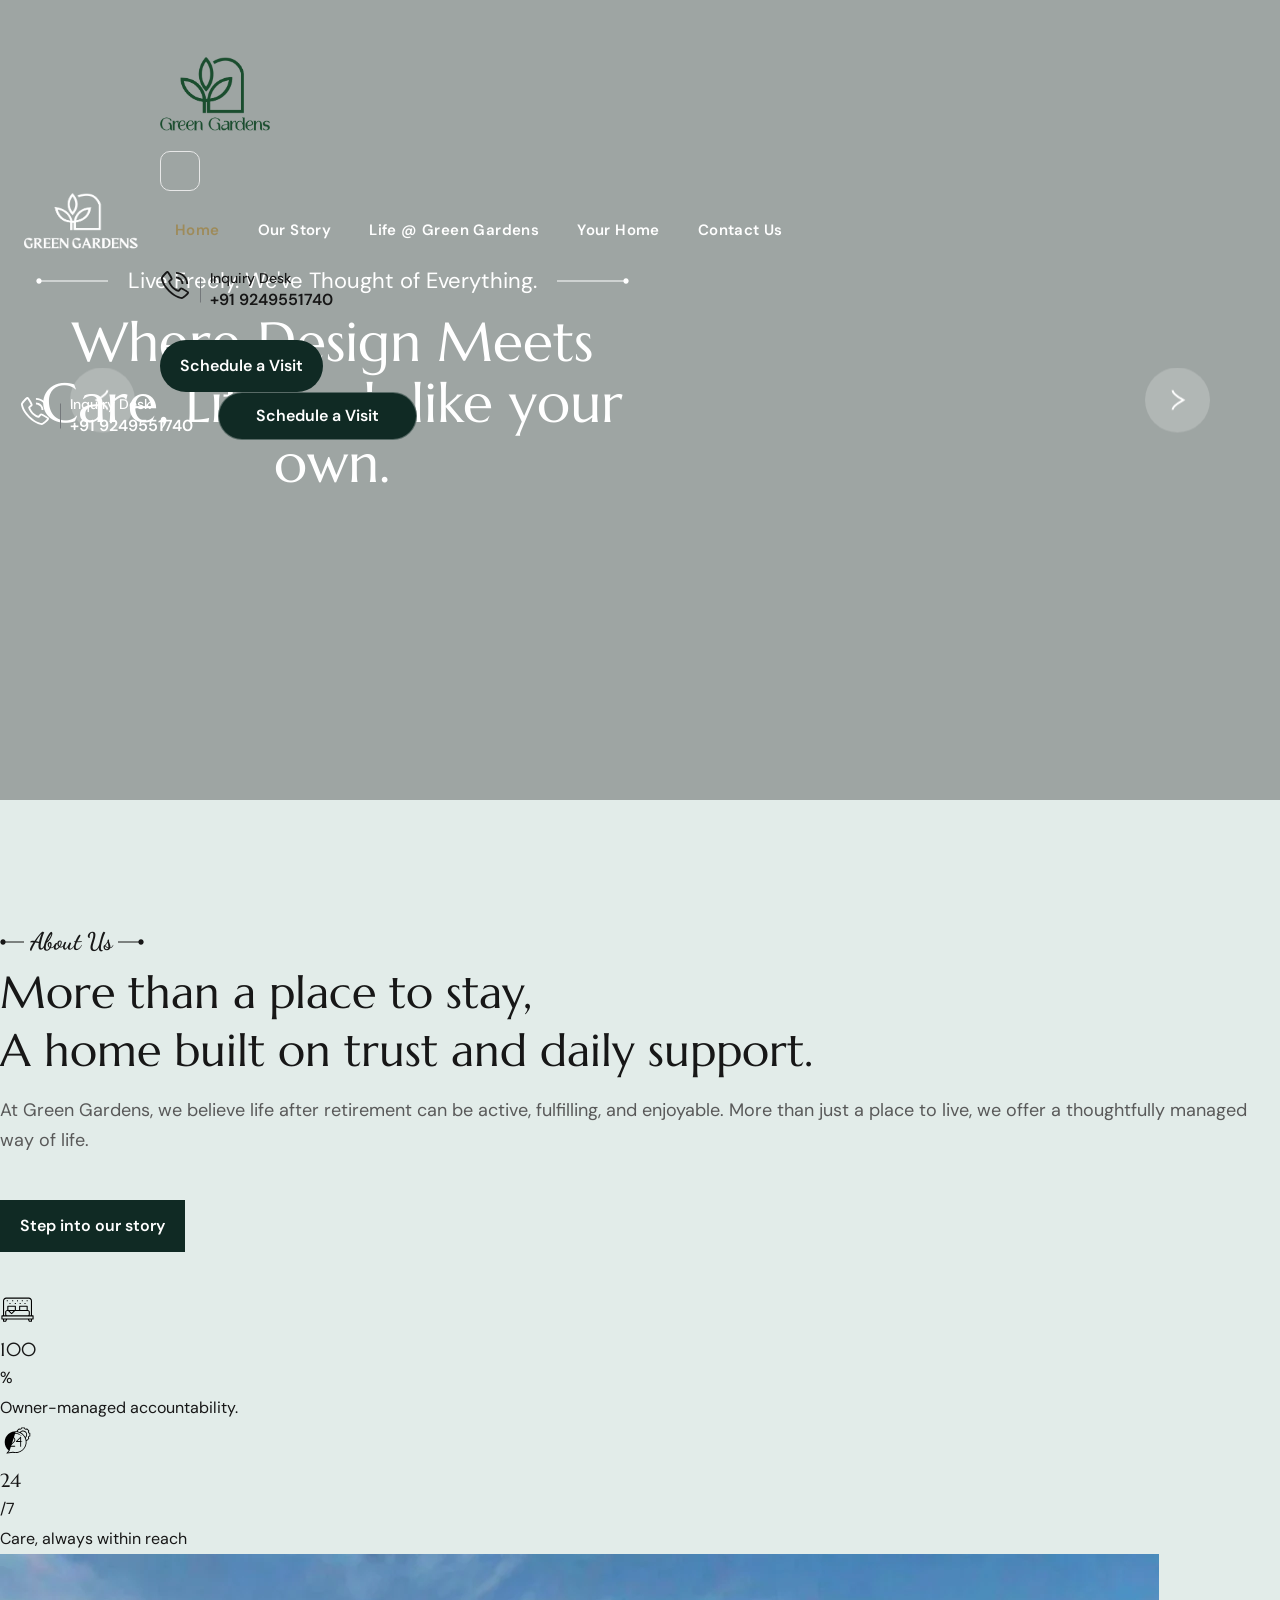
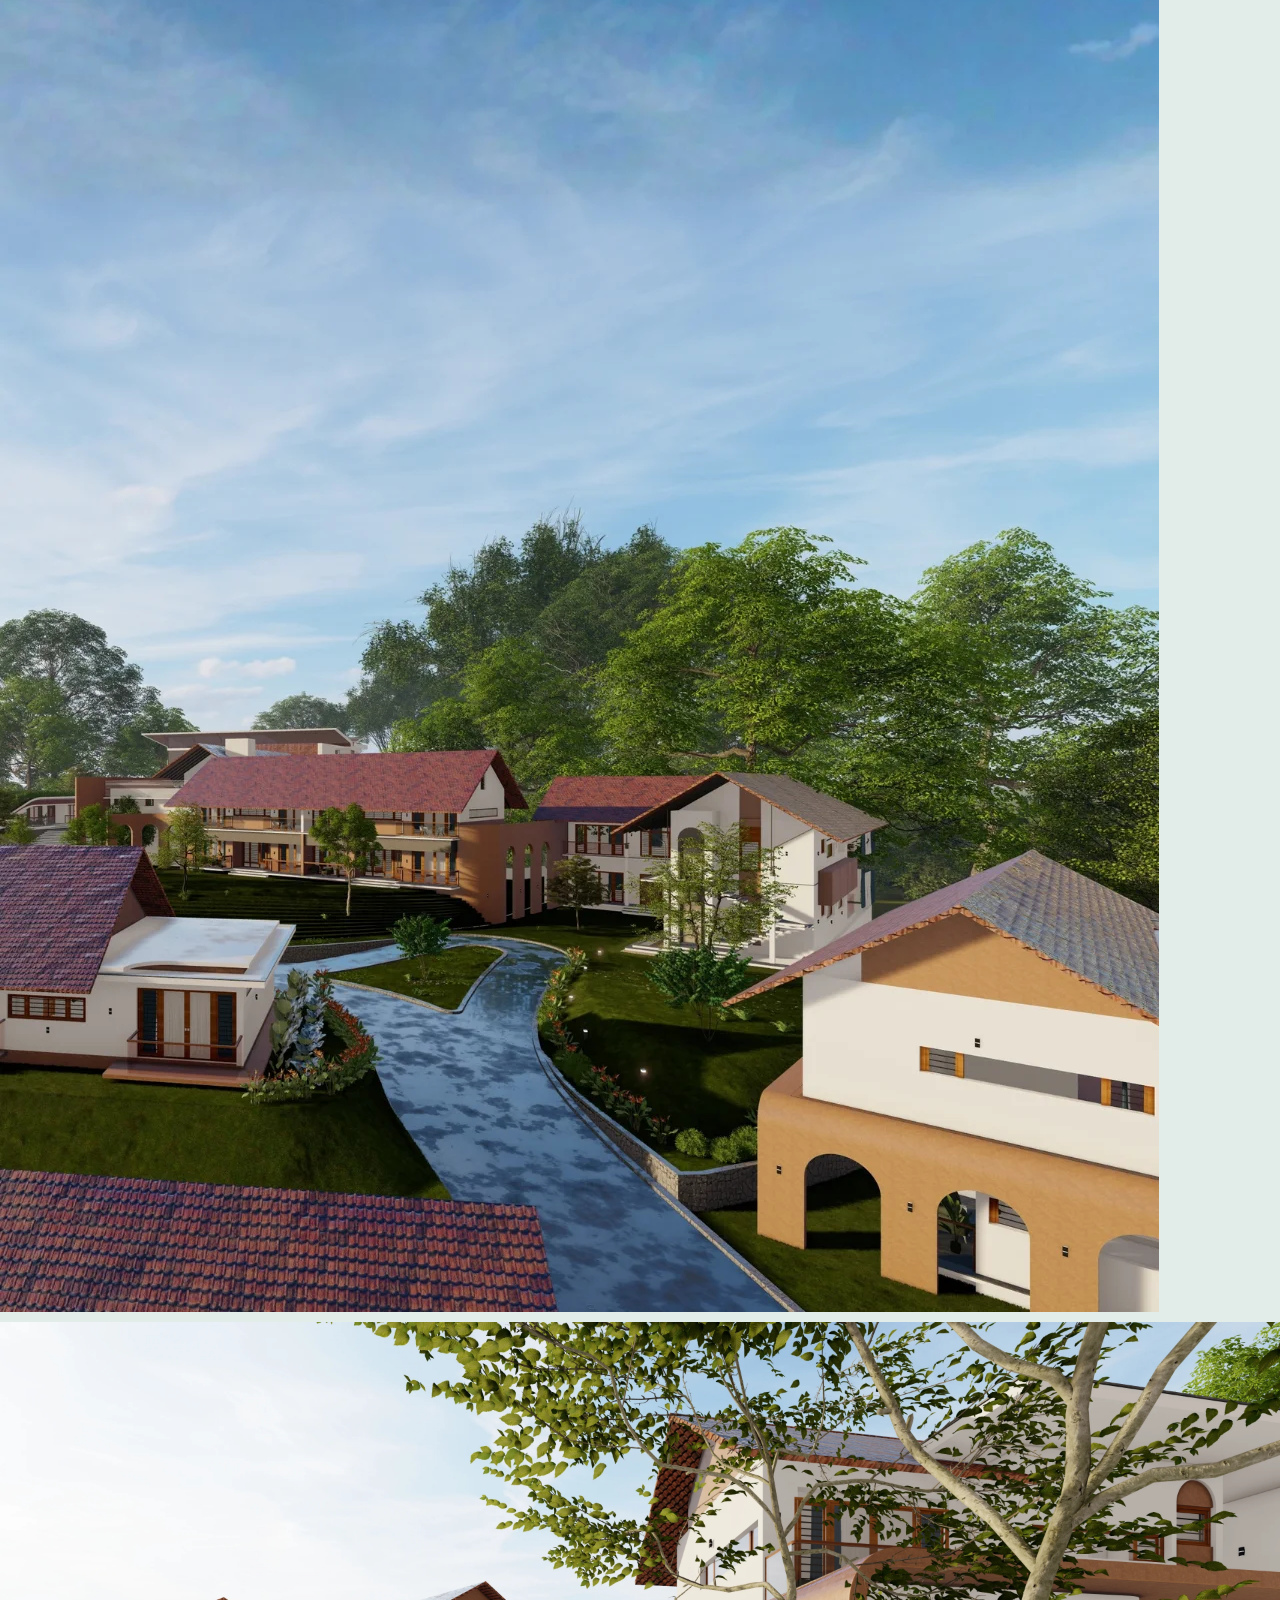
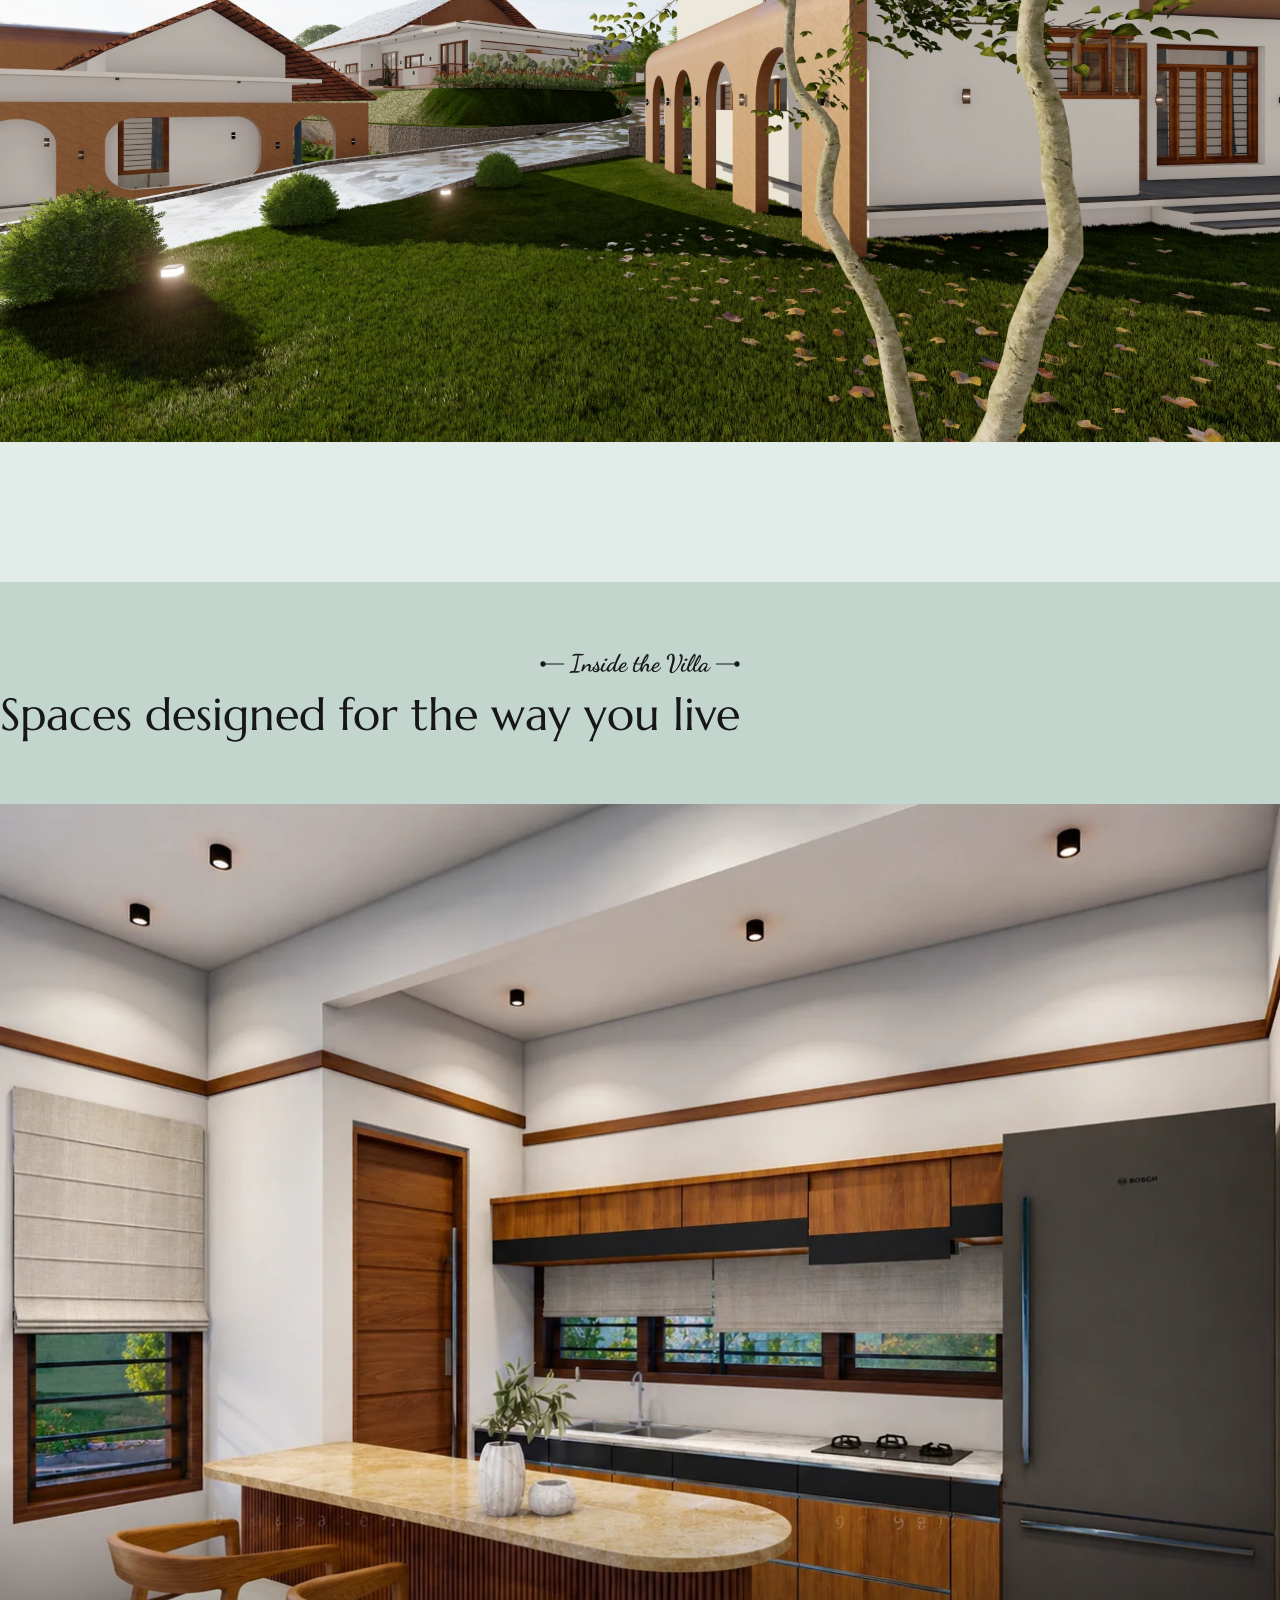
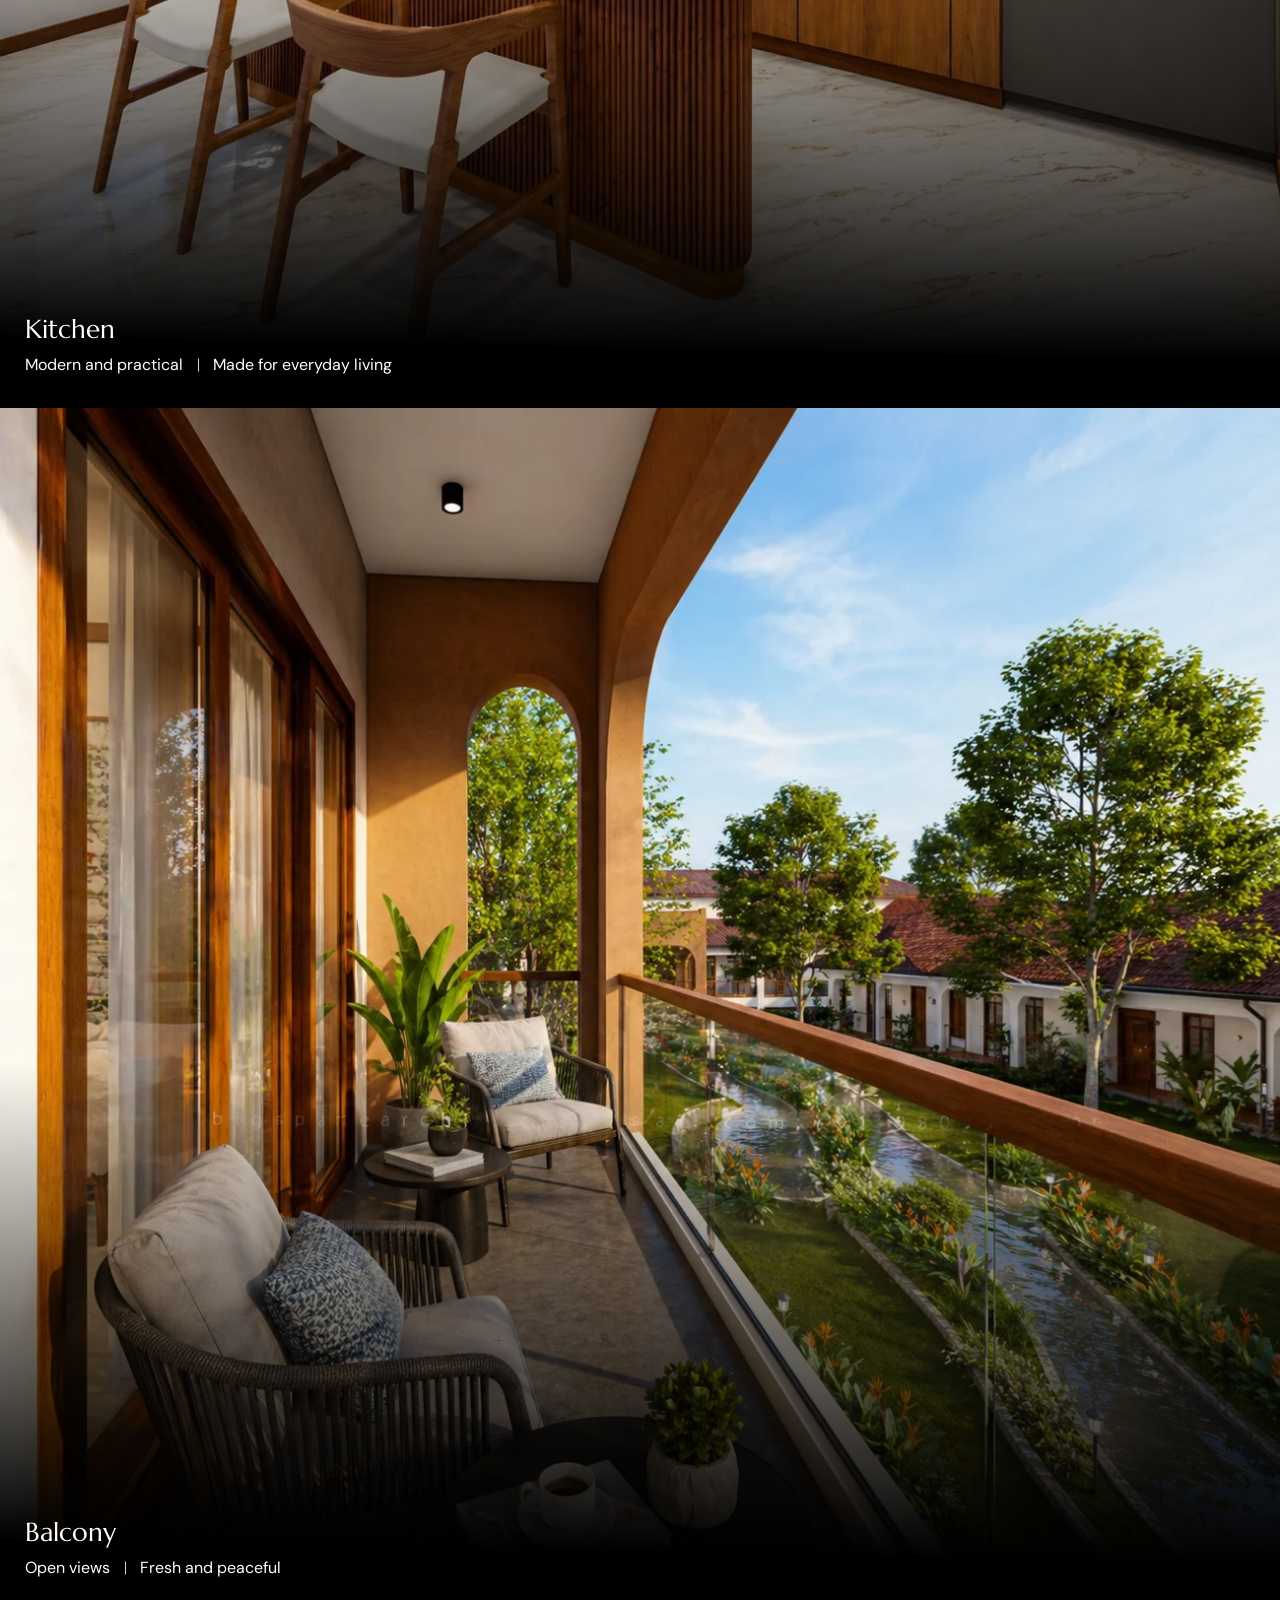
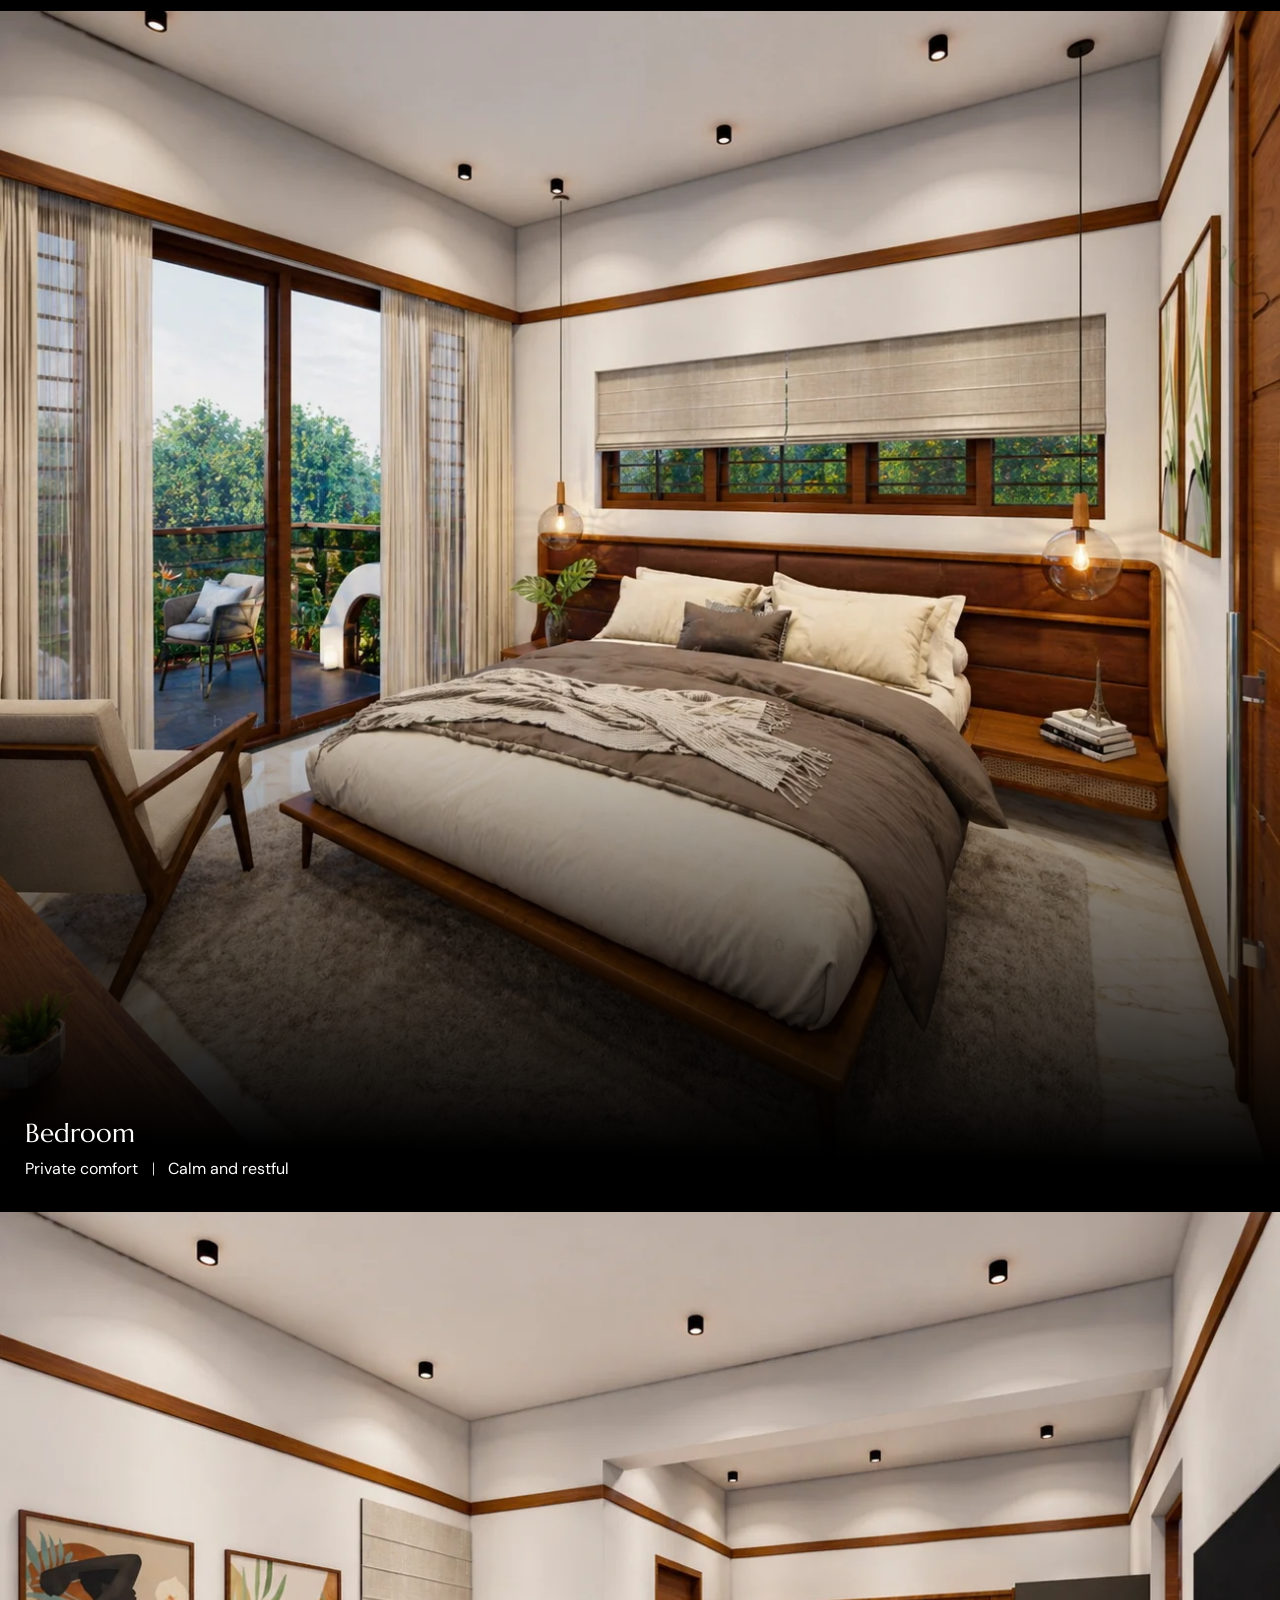
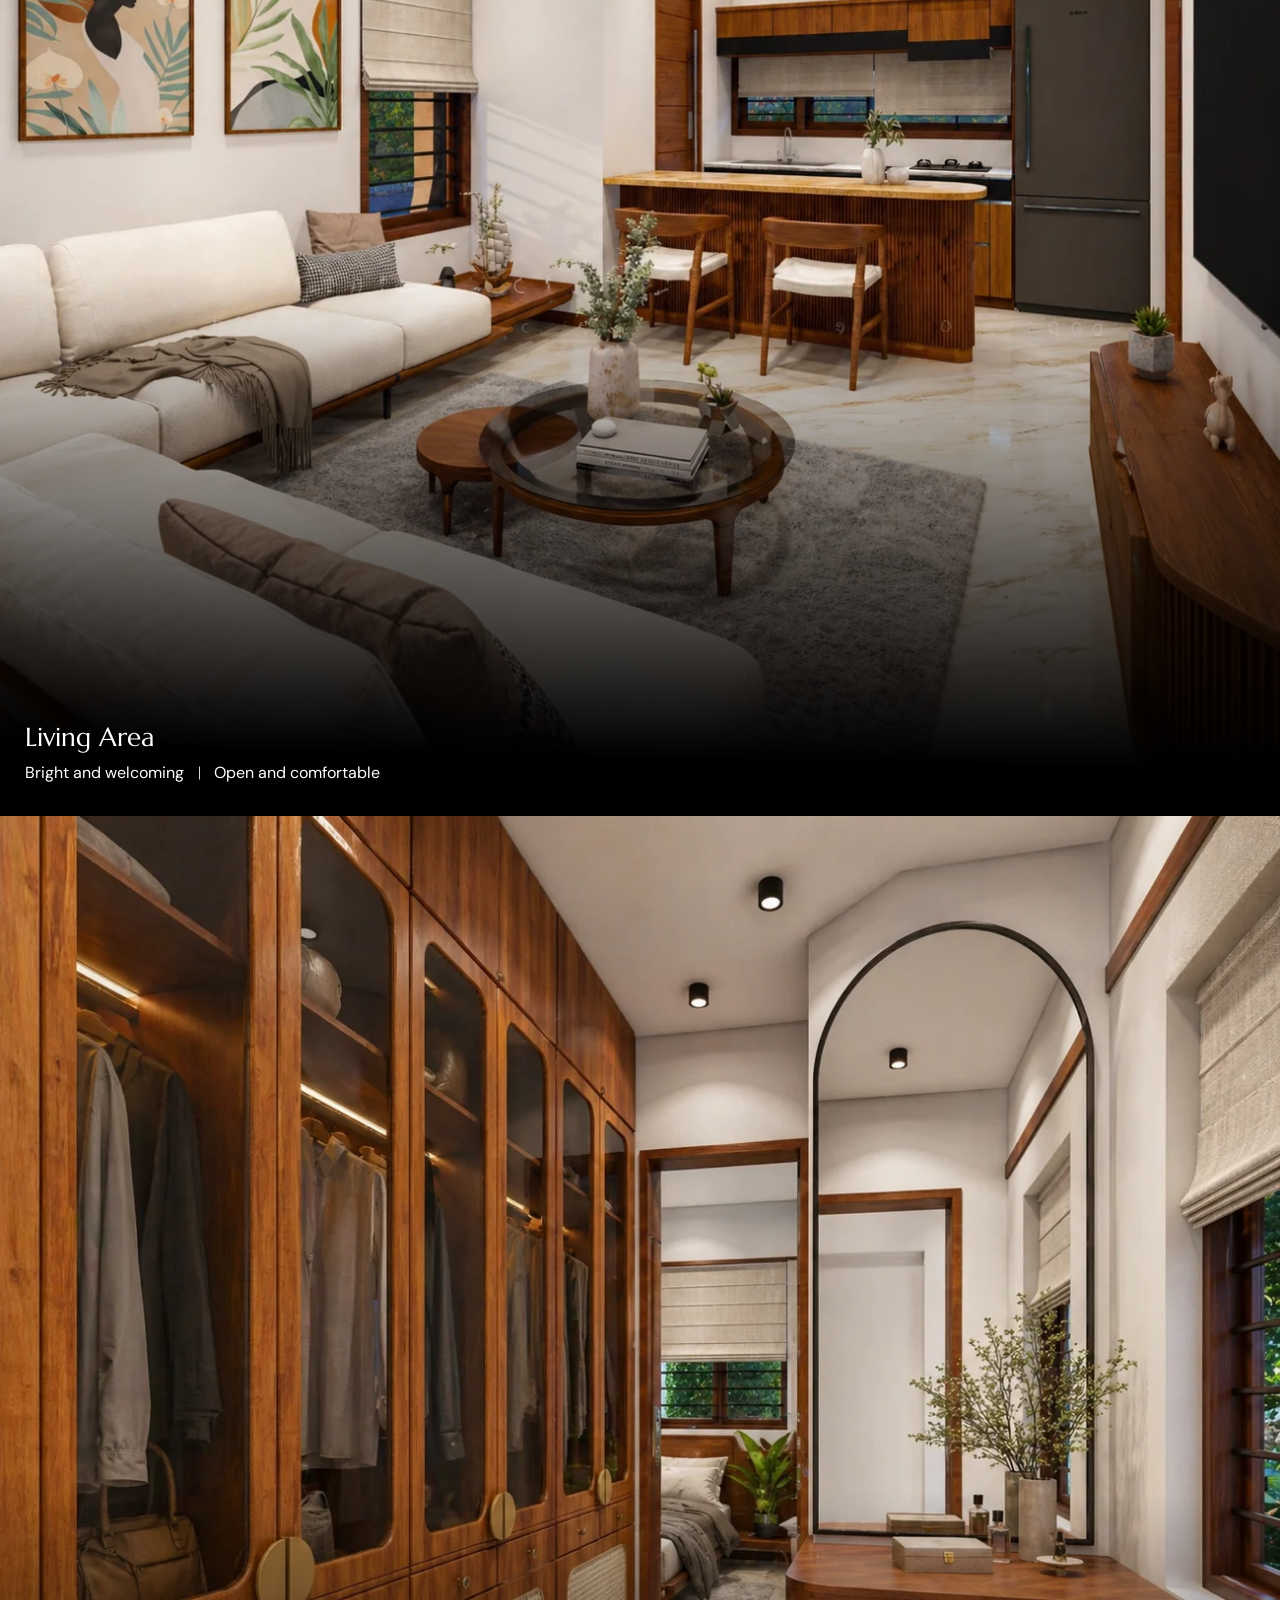
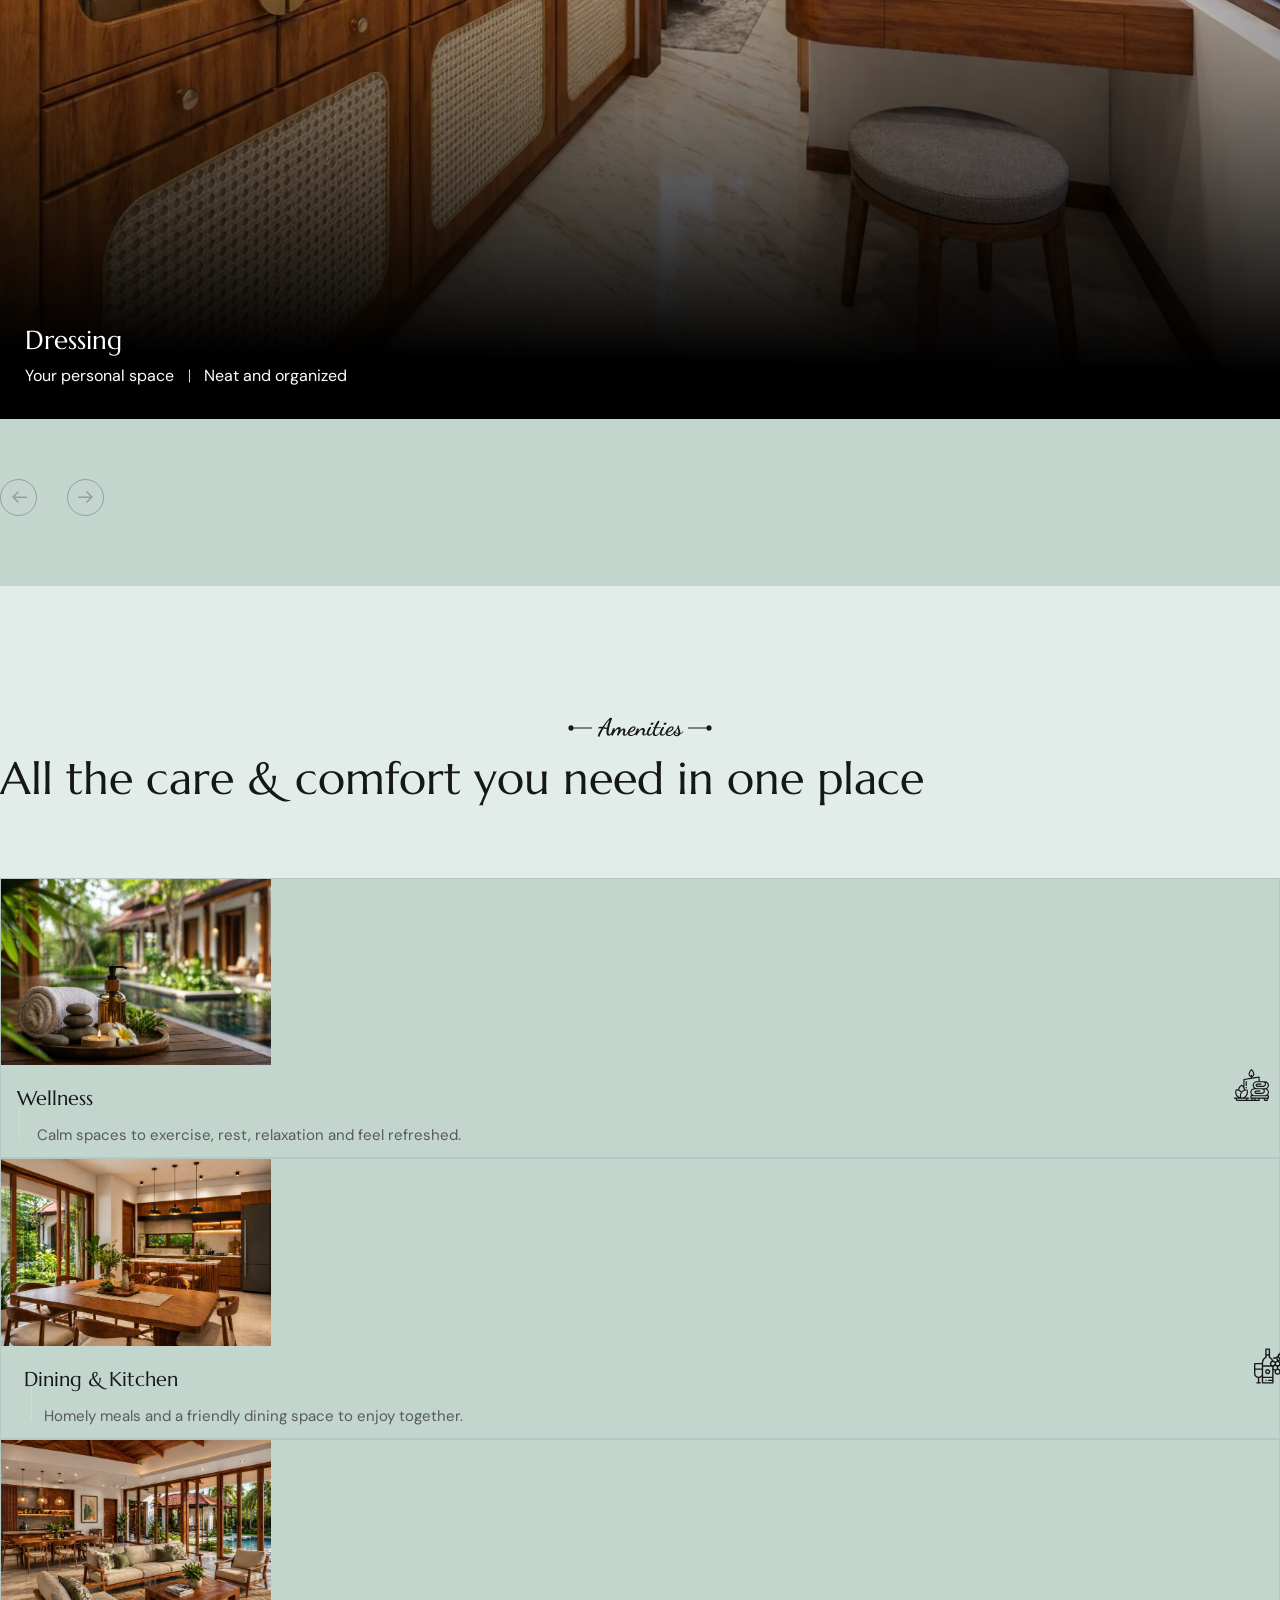
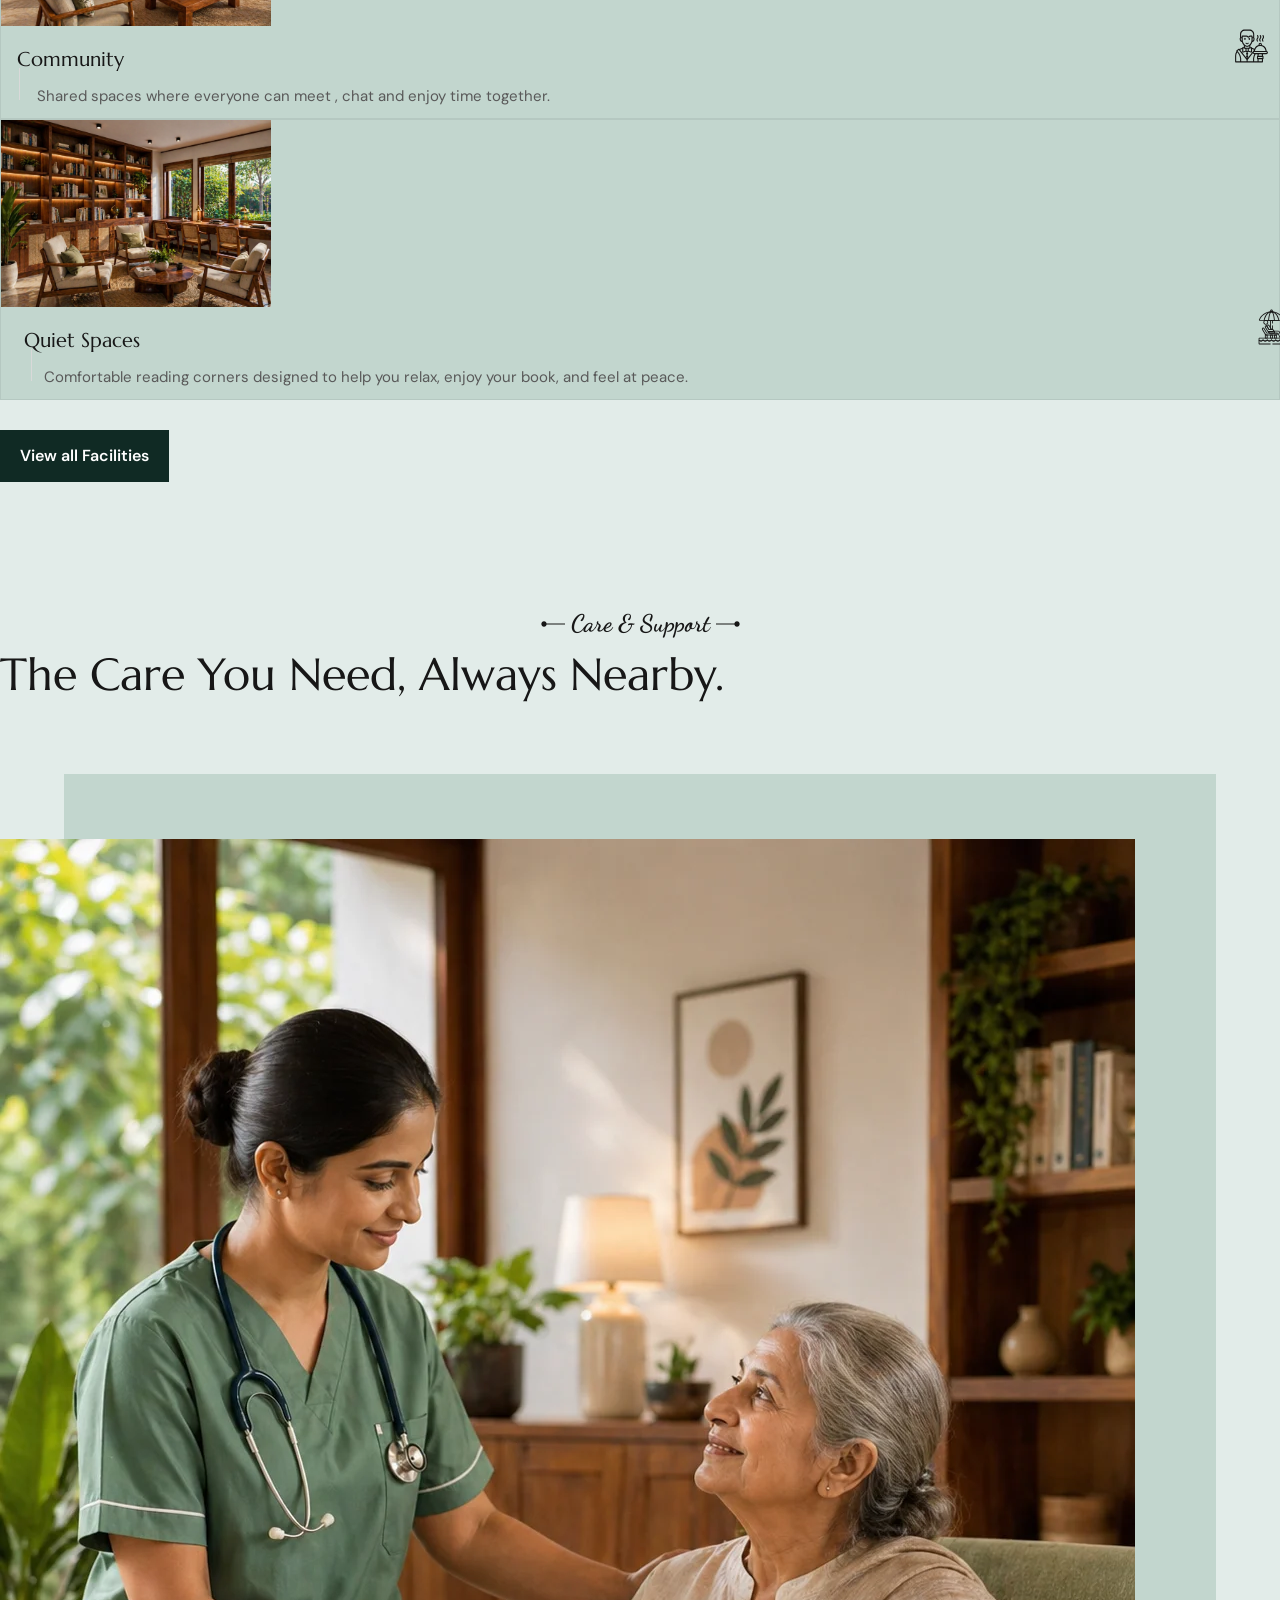
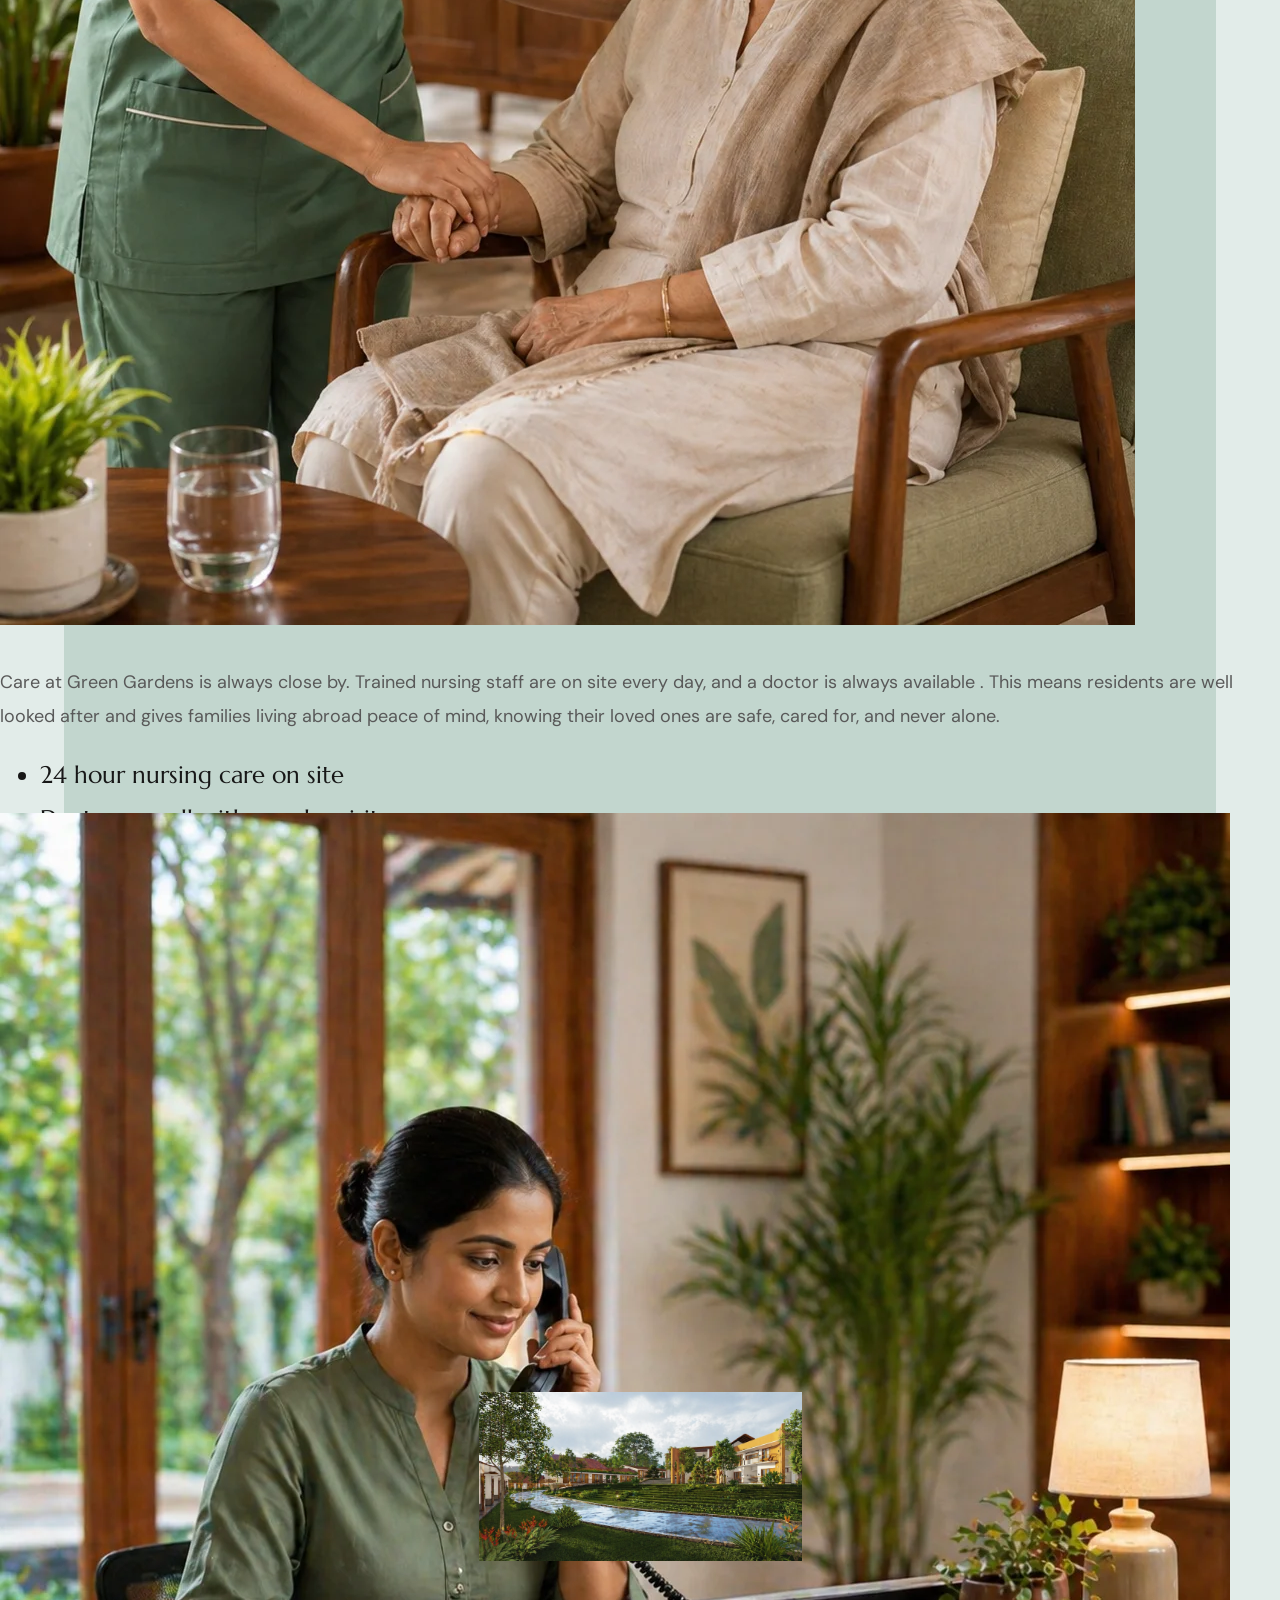
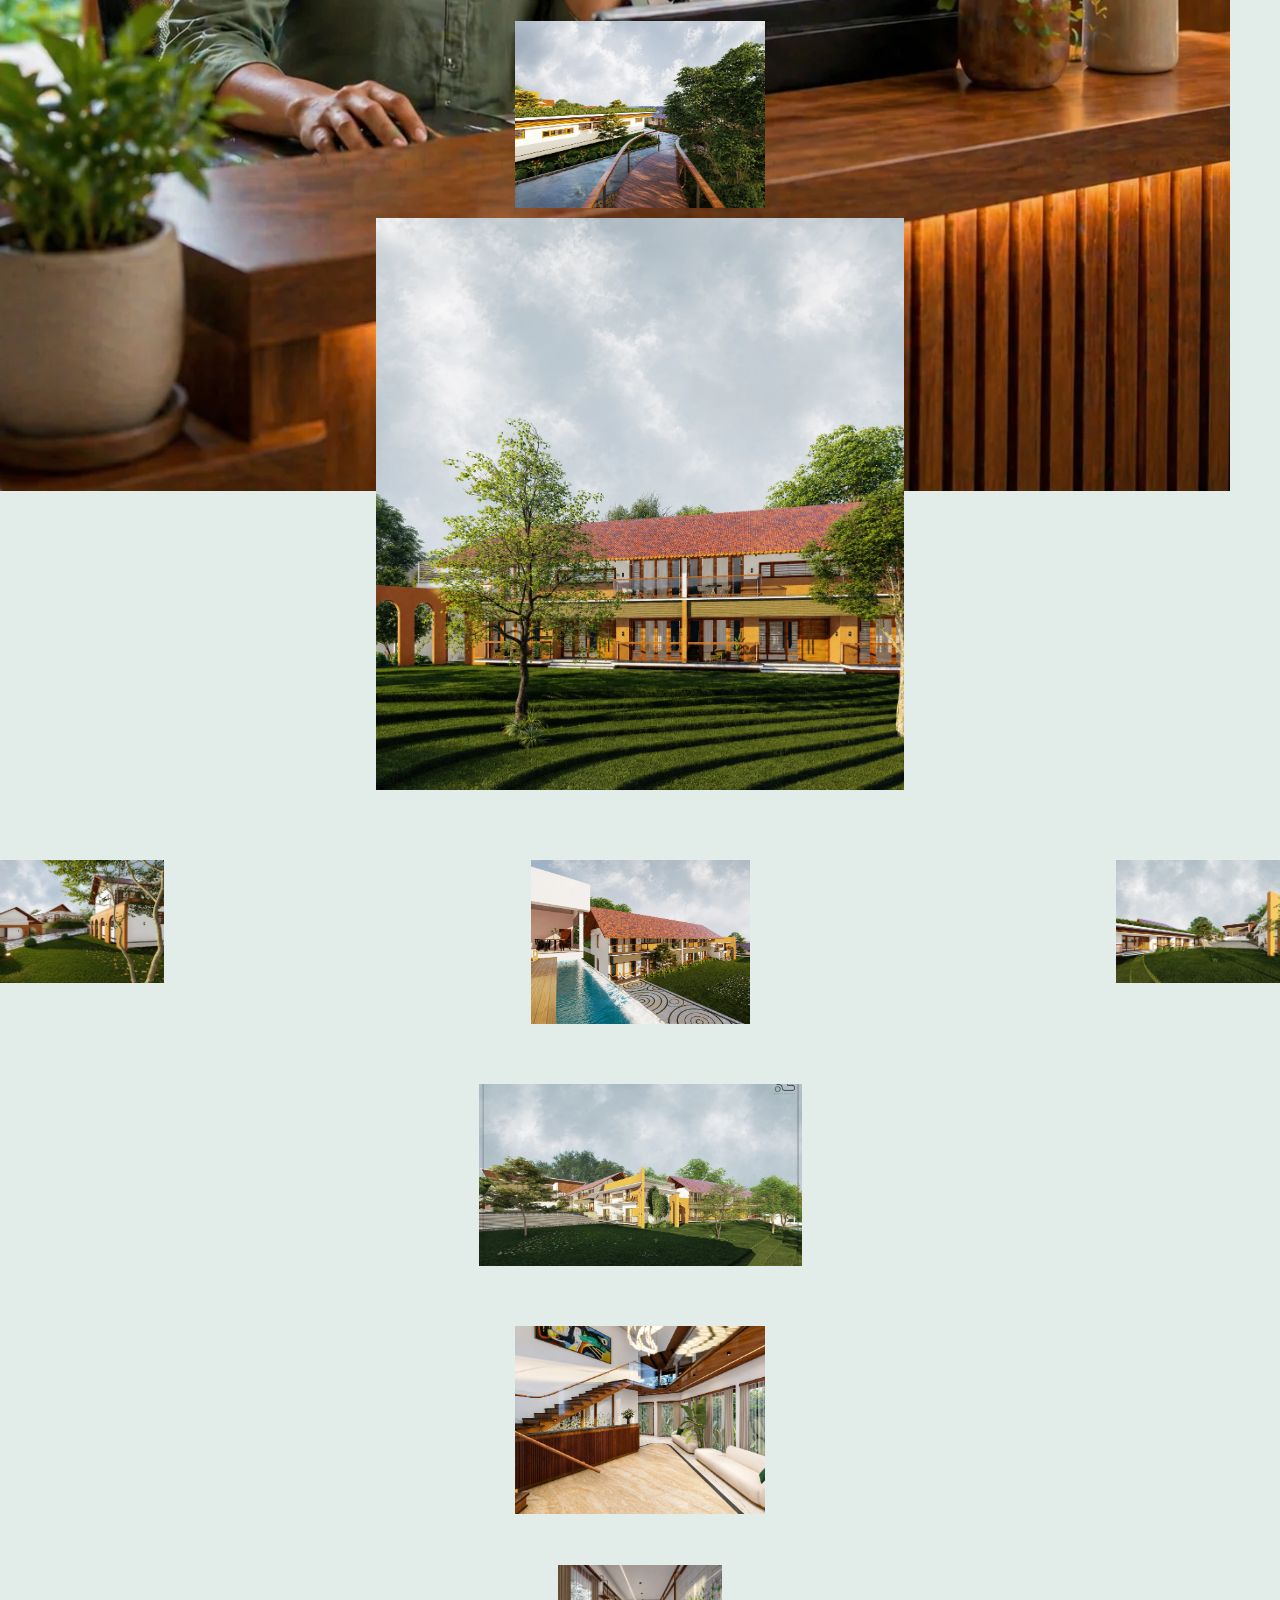
==== commit decbe9df: "hero line updated" ====
--- a/index.html
+++ b/index.html
@@ -396,7 +396,7 @@
                                 d="M66.3333 3C66.3333 1.52724 67.5272 0.333333 69 0.333333C70.4728 0.333333 71.6667 1.52724 71.6667 3C71.6667 4.47276 70.4728 5.66667 69 5.66667C67.5272 5.66667 66.3333 4.47276 66.3333 3ZM0 3L0 2.5L69 2.5V3V3.5L0 3.5L0 3Z" />
                         </svg>
                     </div>
-                    <h1>Where Design Meets Care ,Life feels like your own.</h1>
+                    <h1>Where Design Meets Care, Life feels like your own.</h1>
                 </div>
             </div>
         </div>
